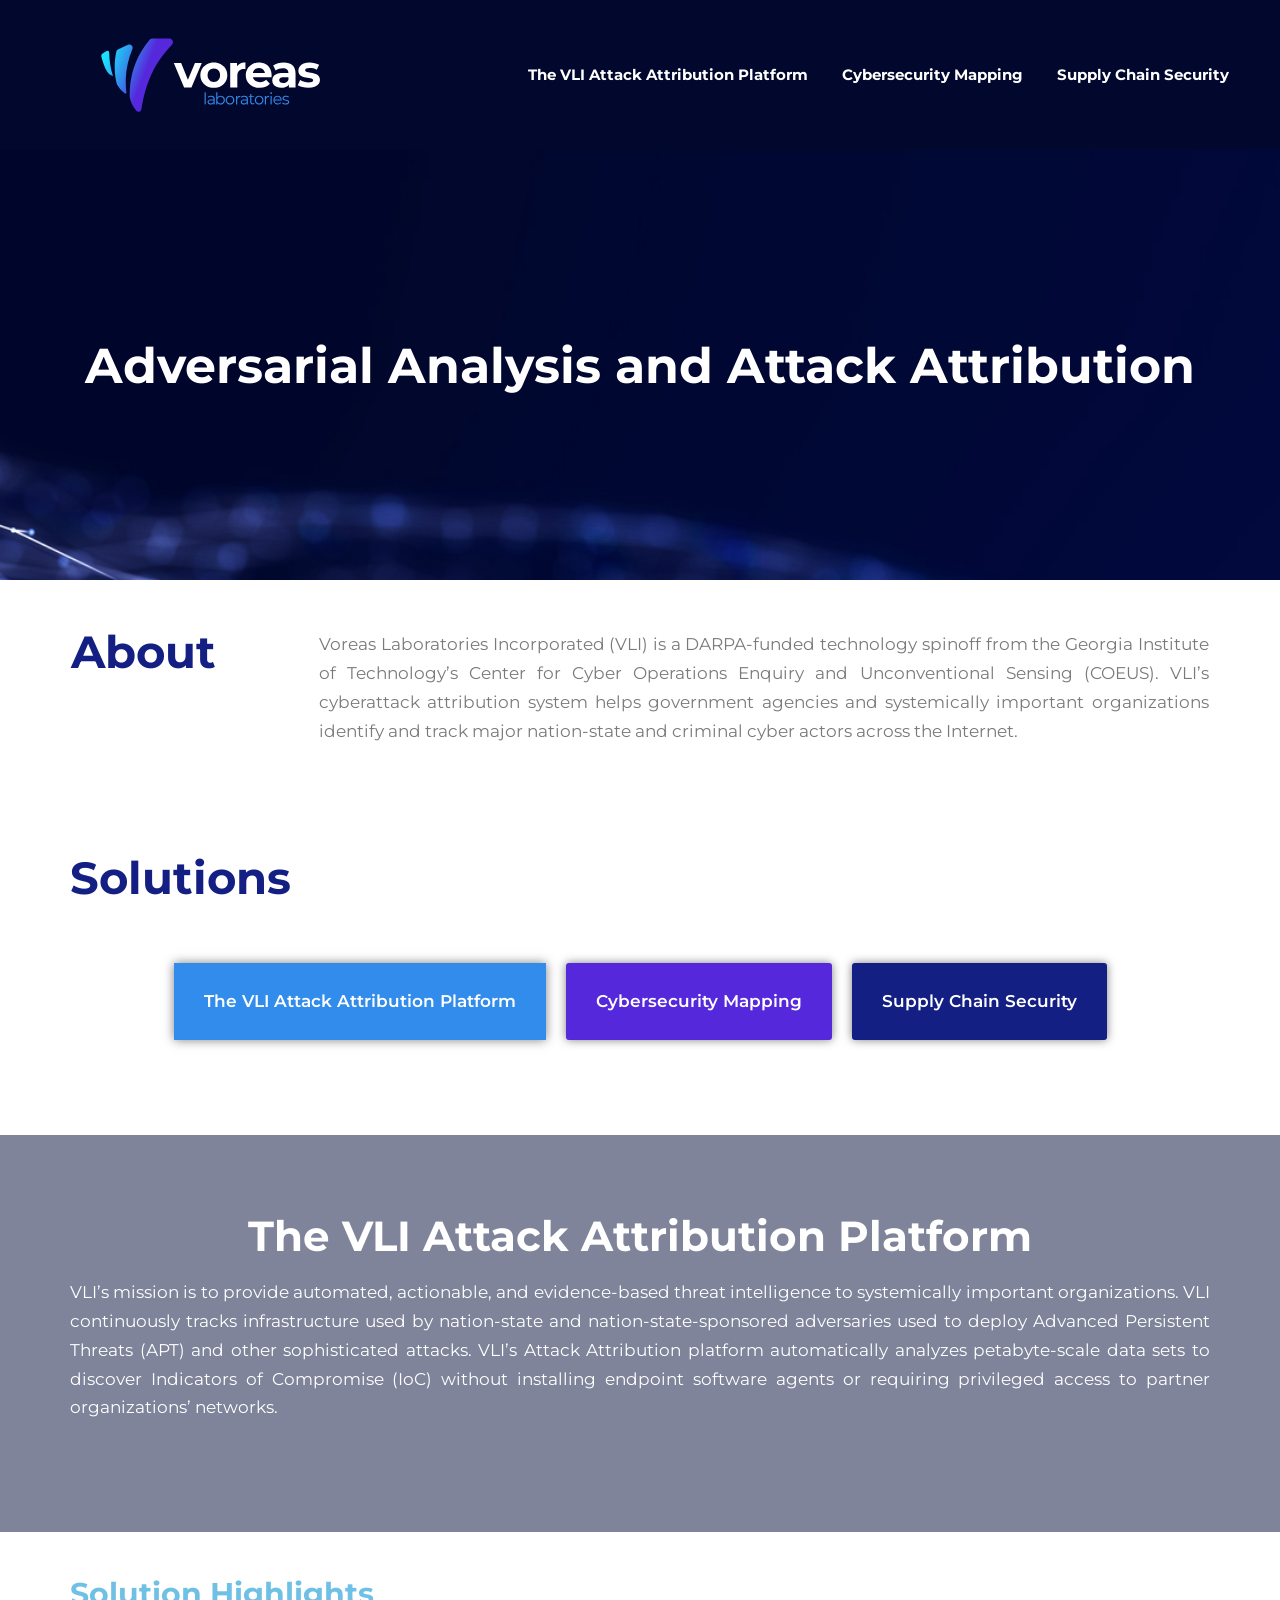
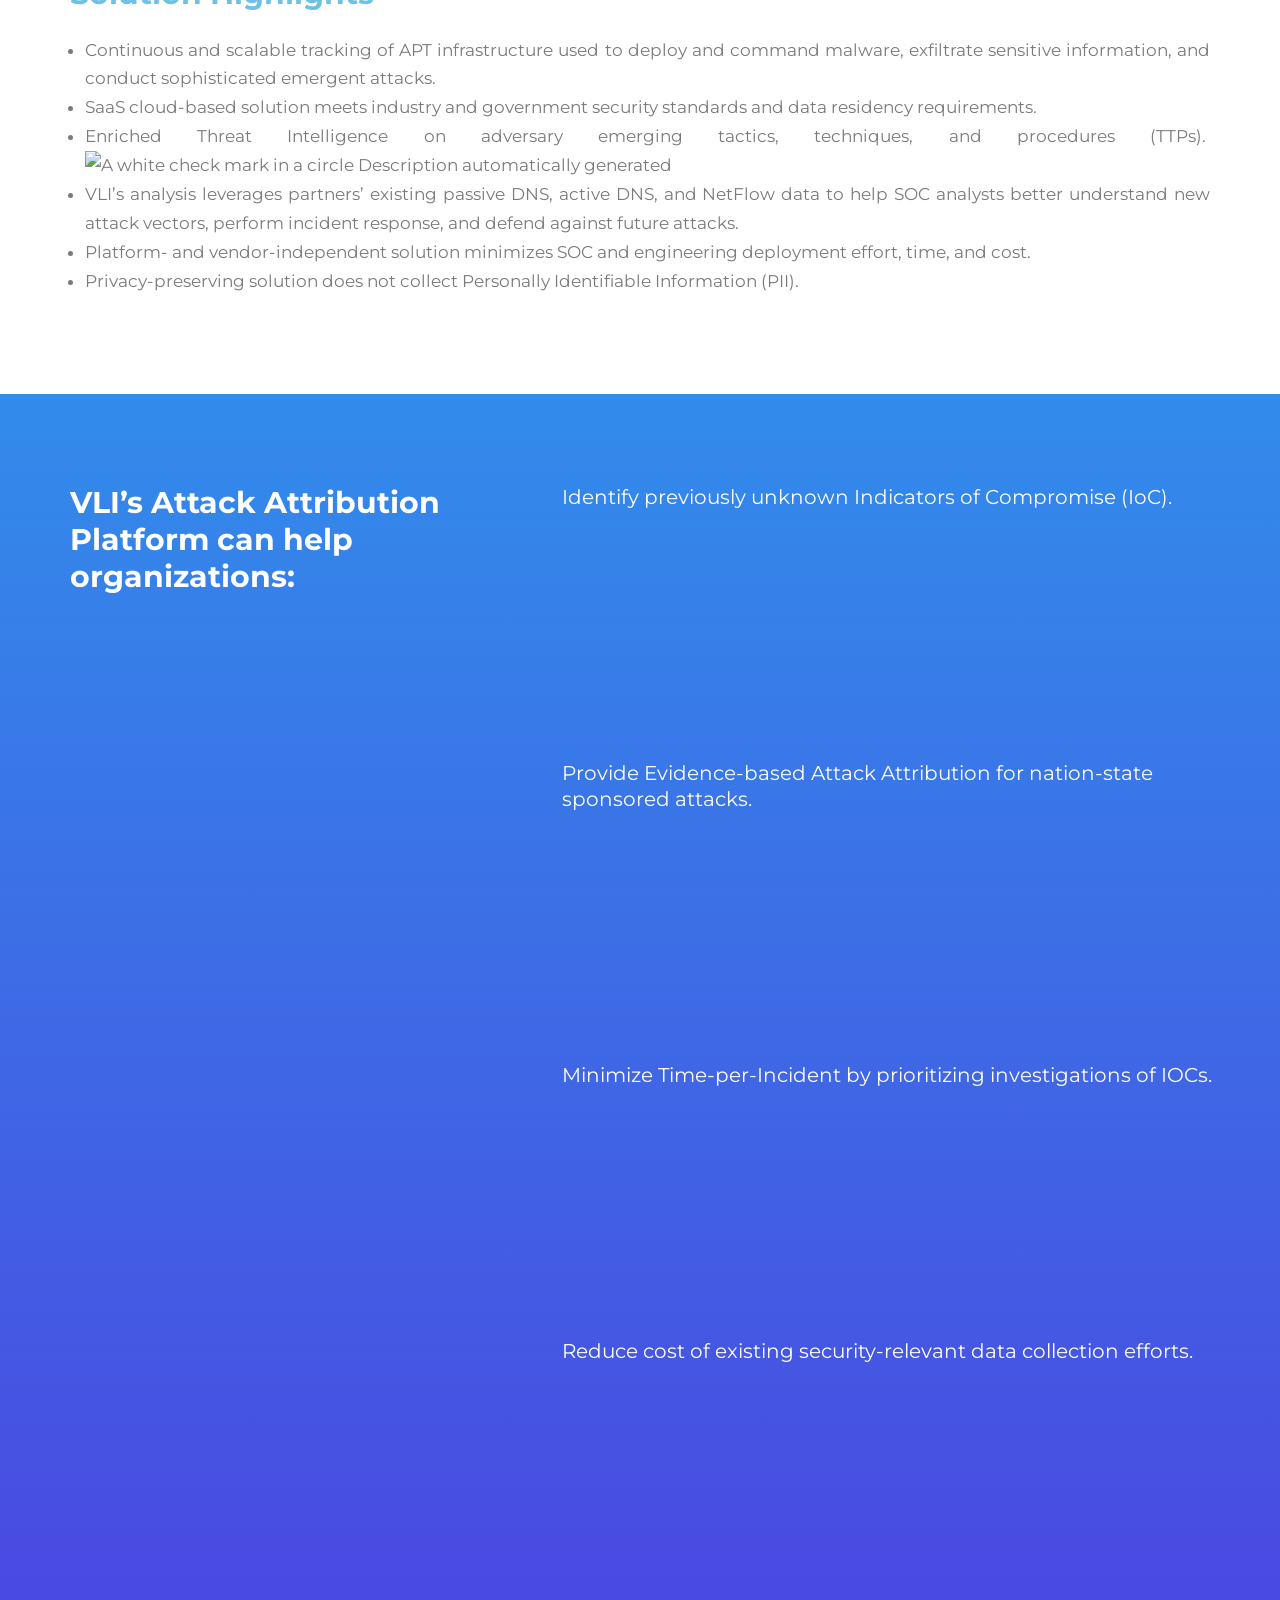
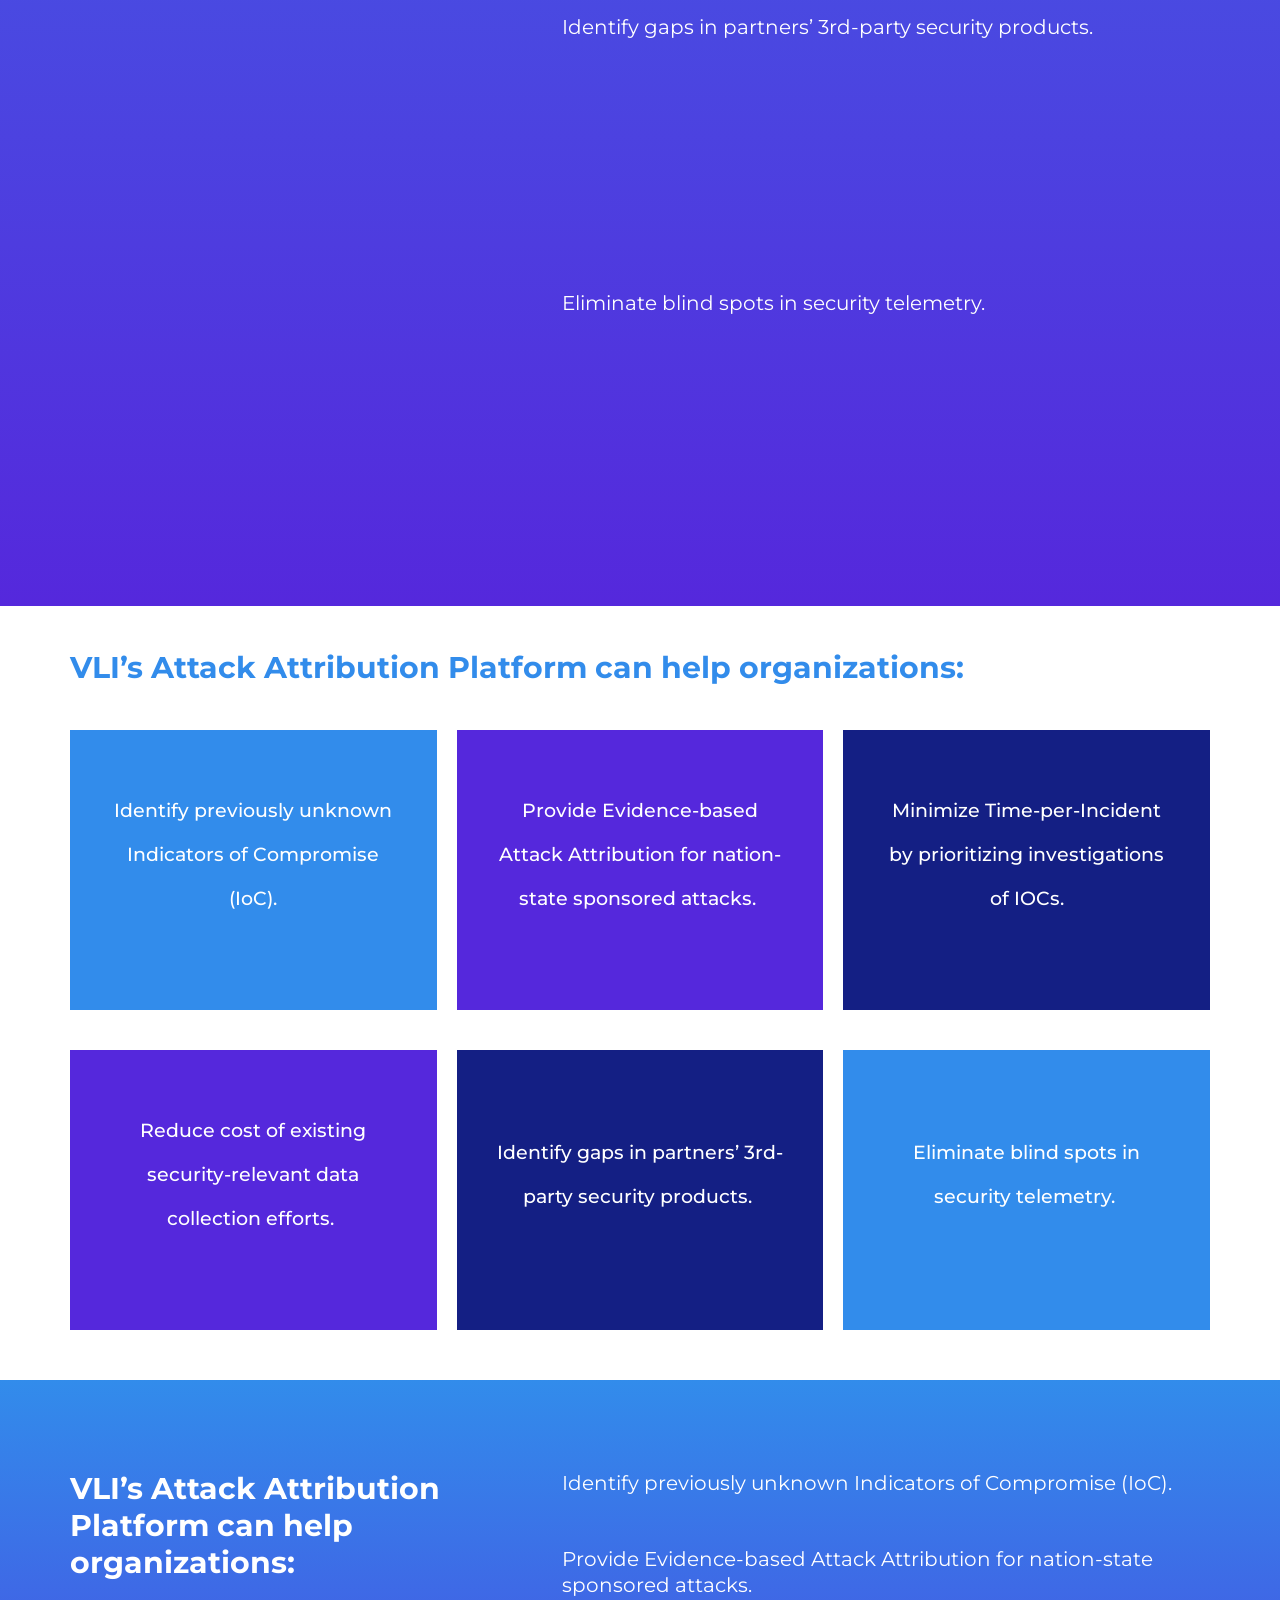
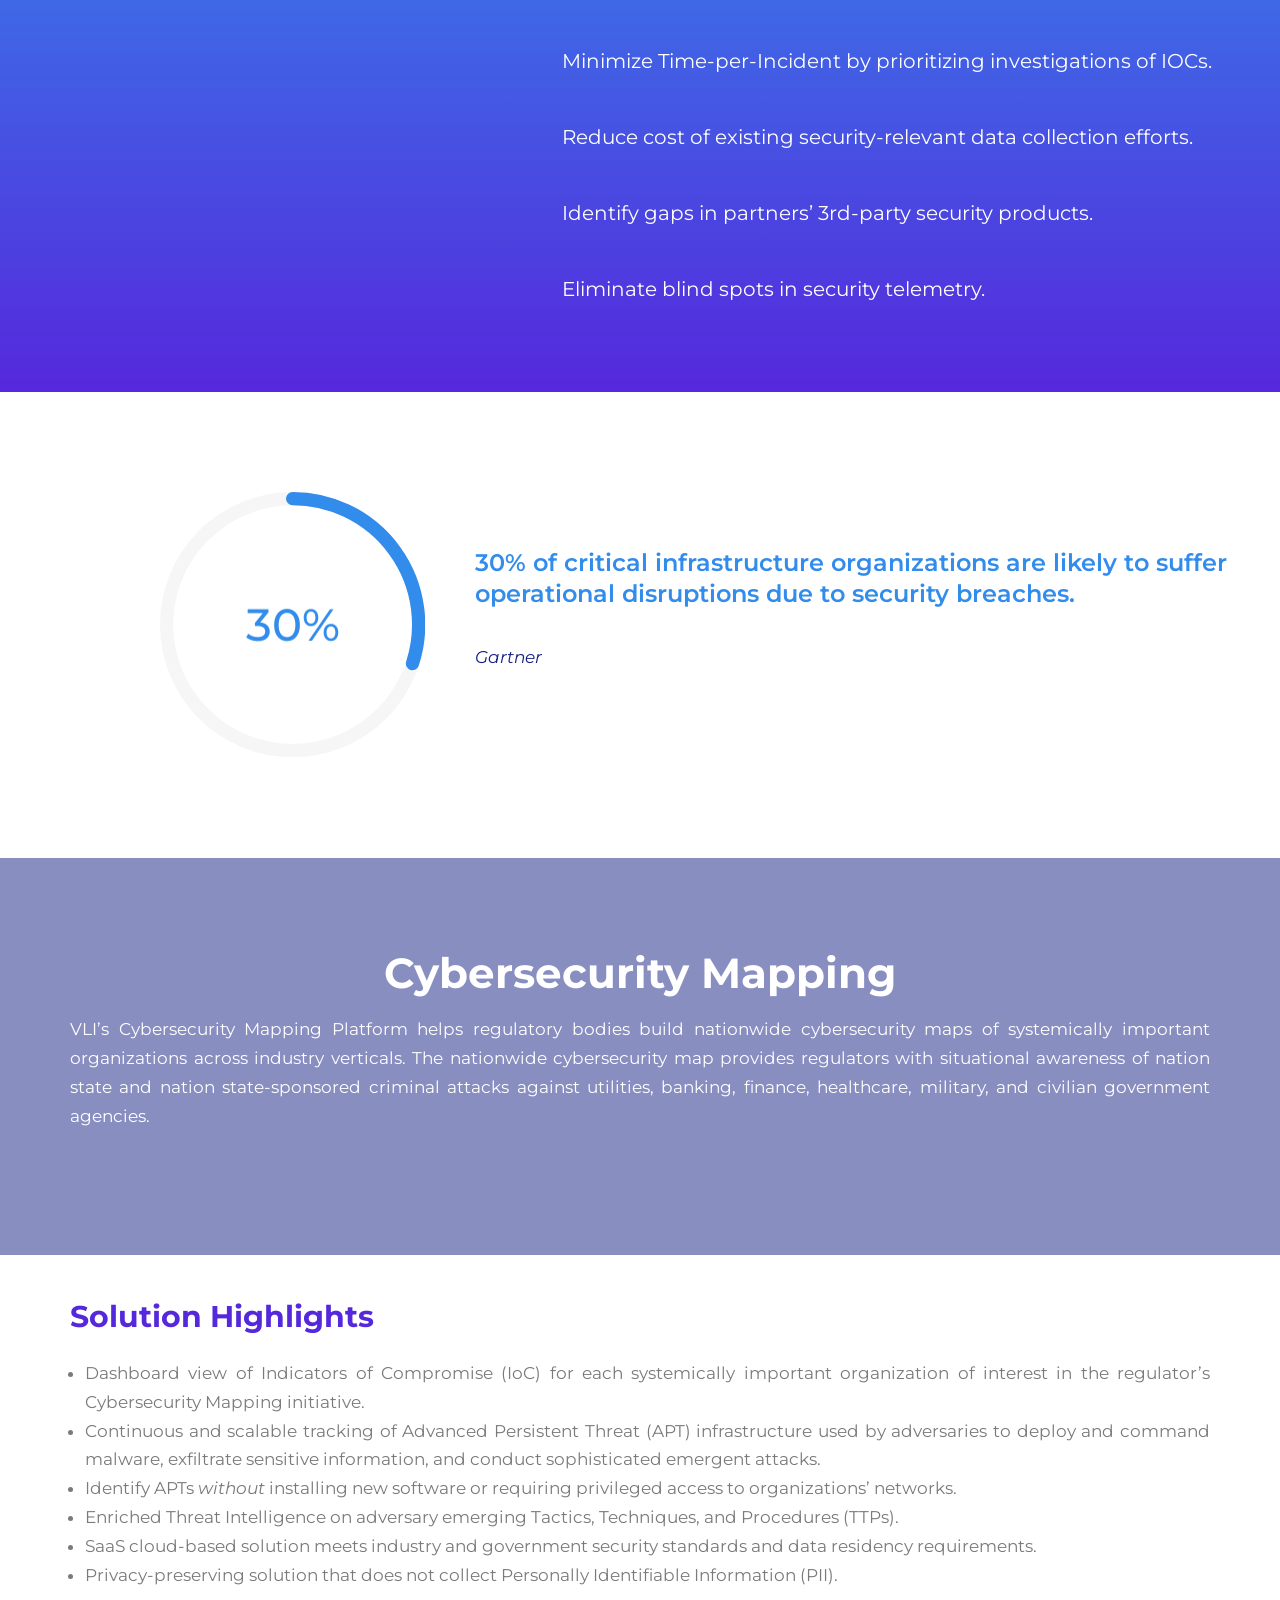
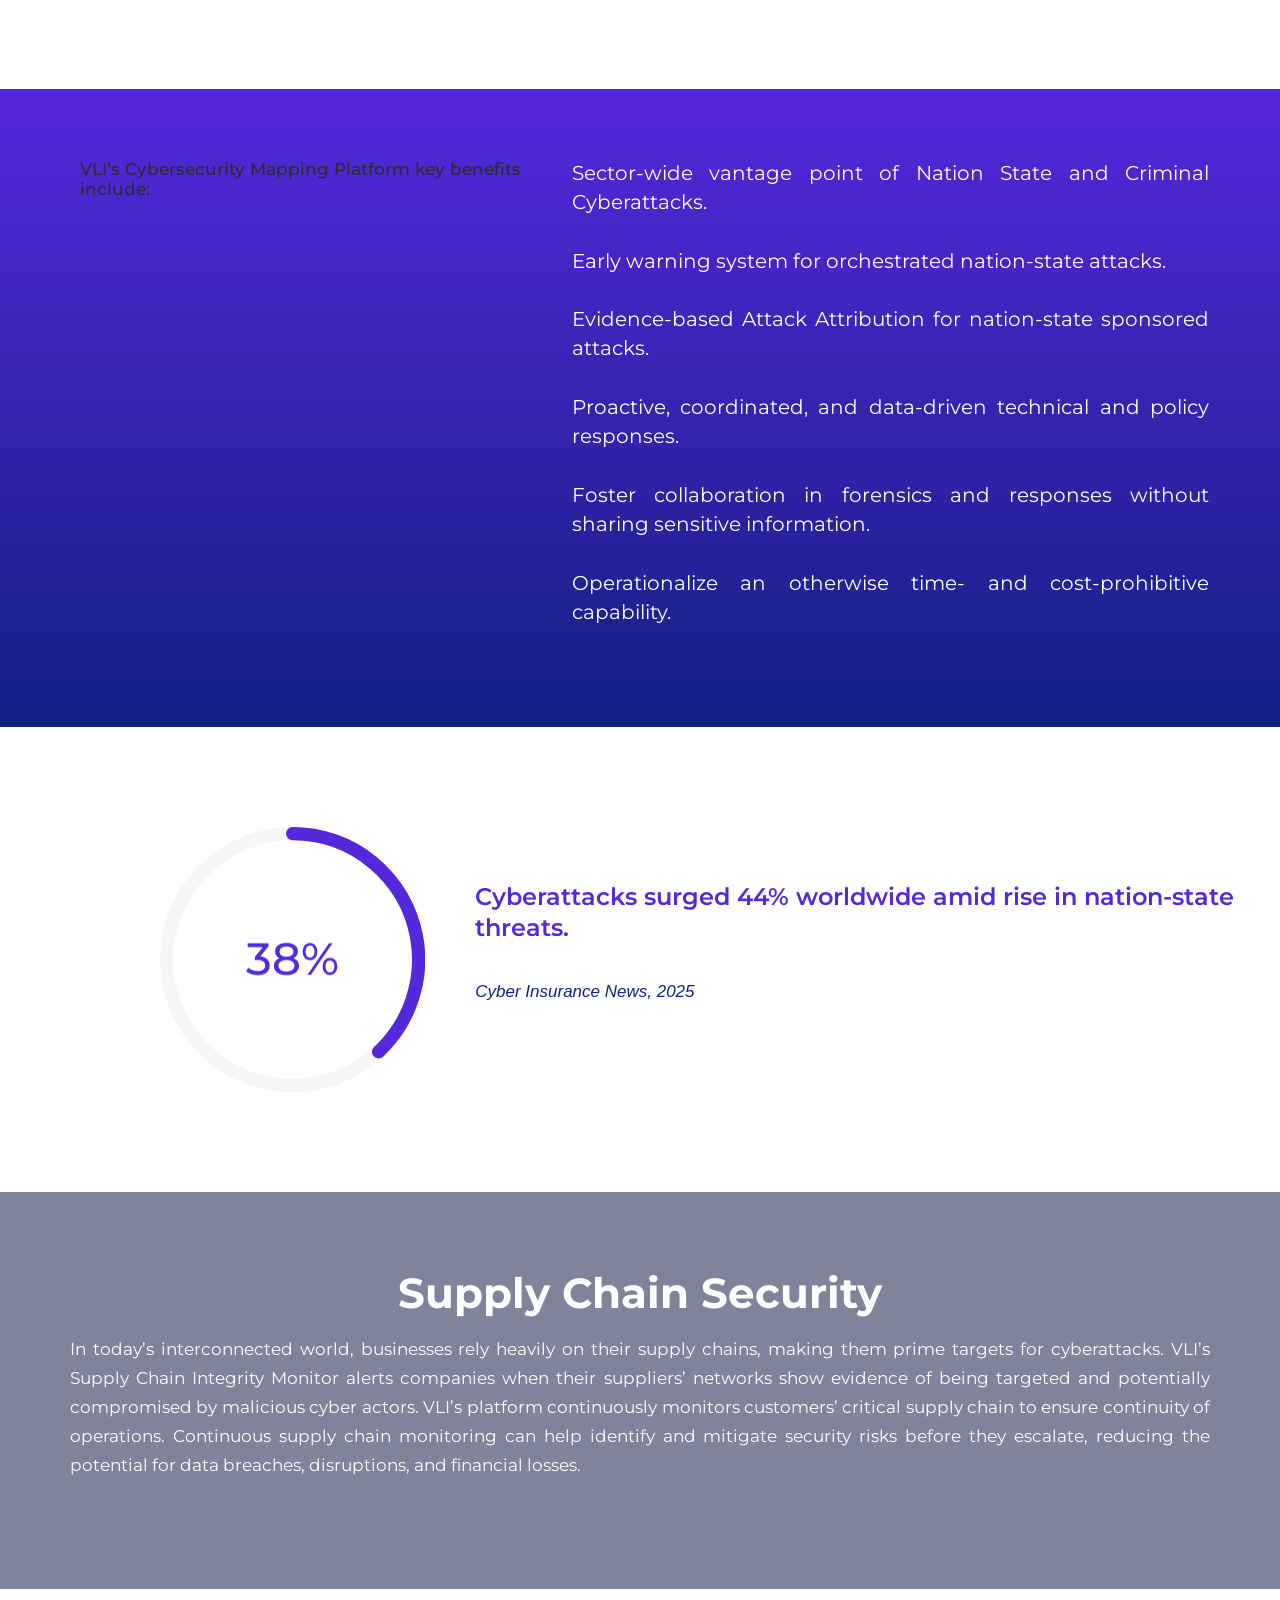
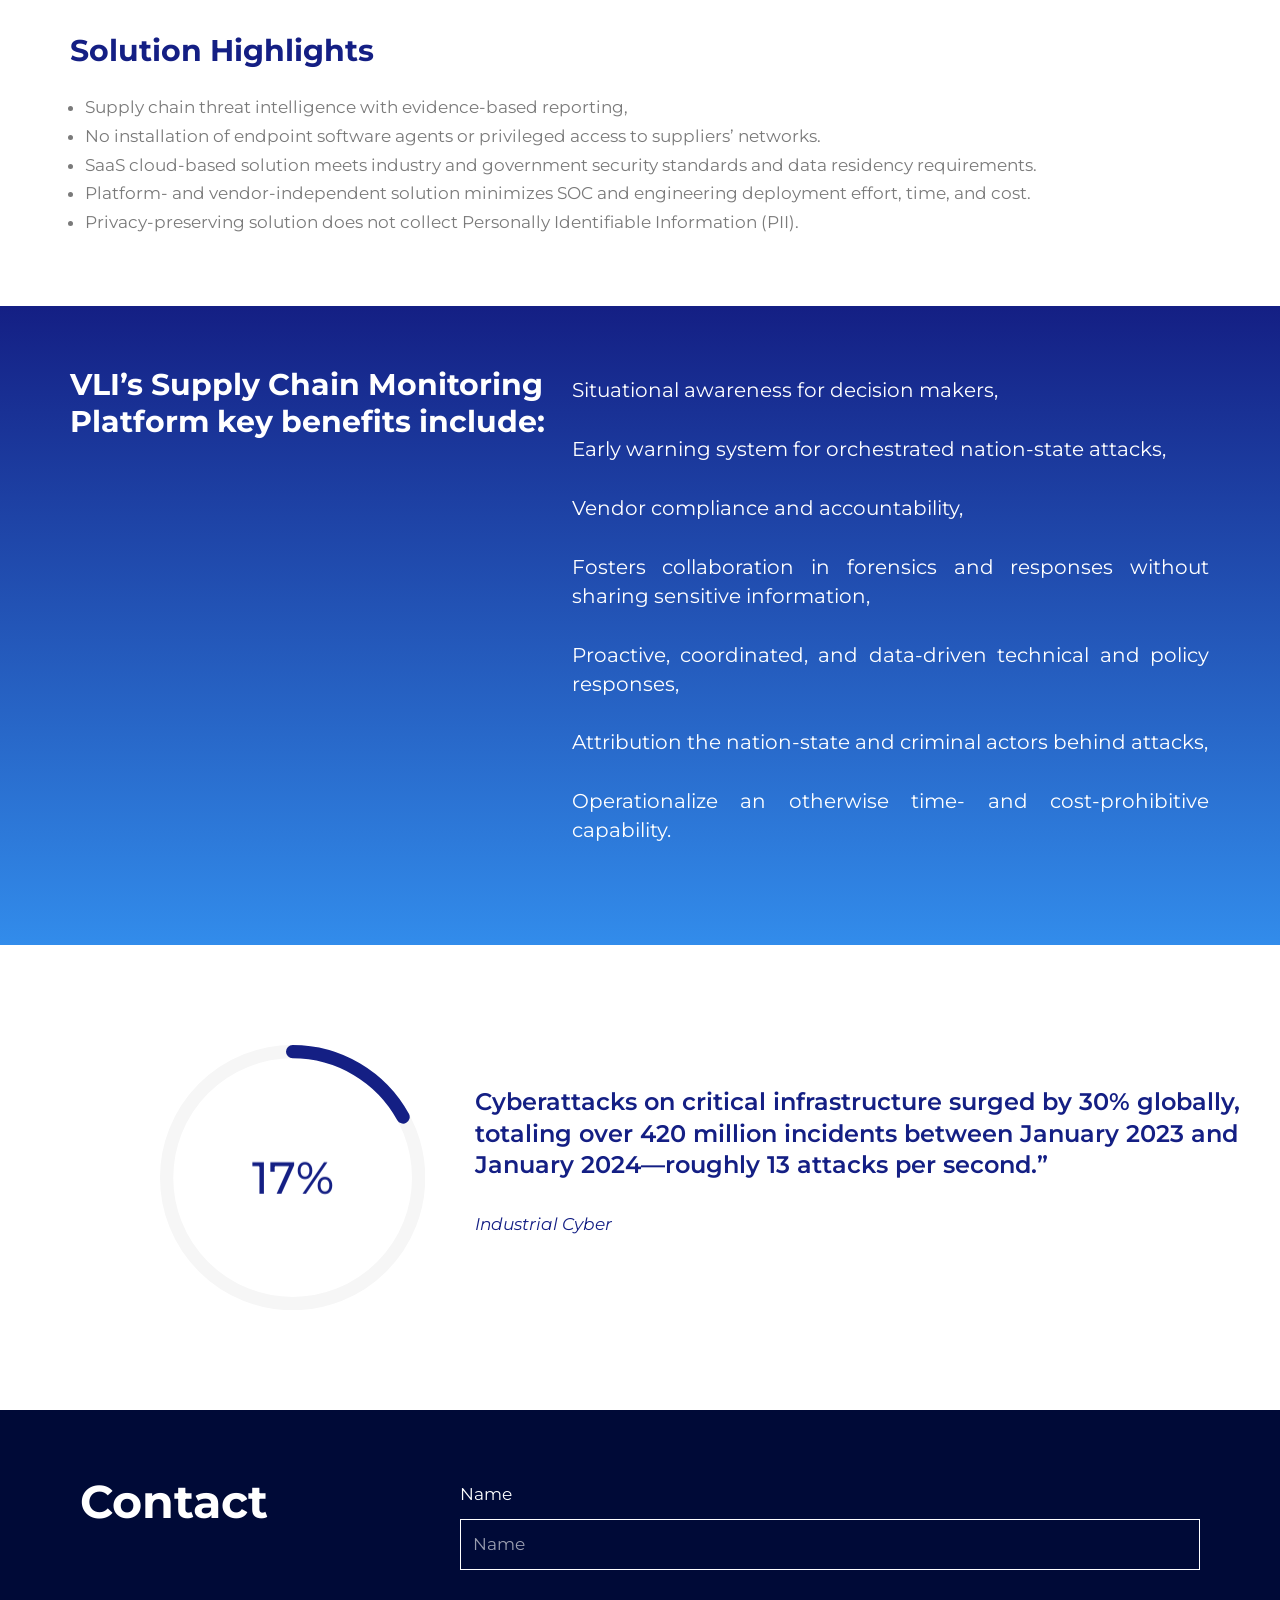
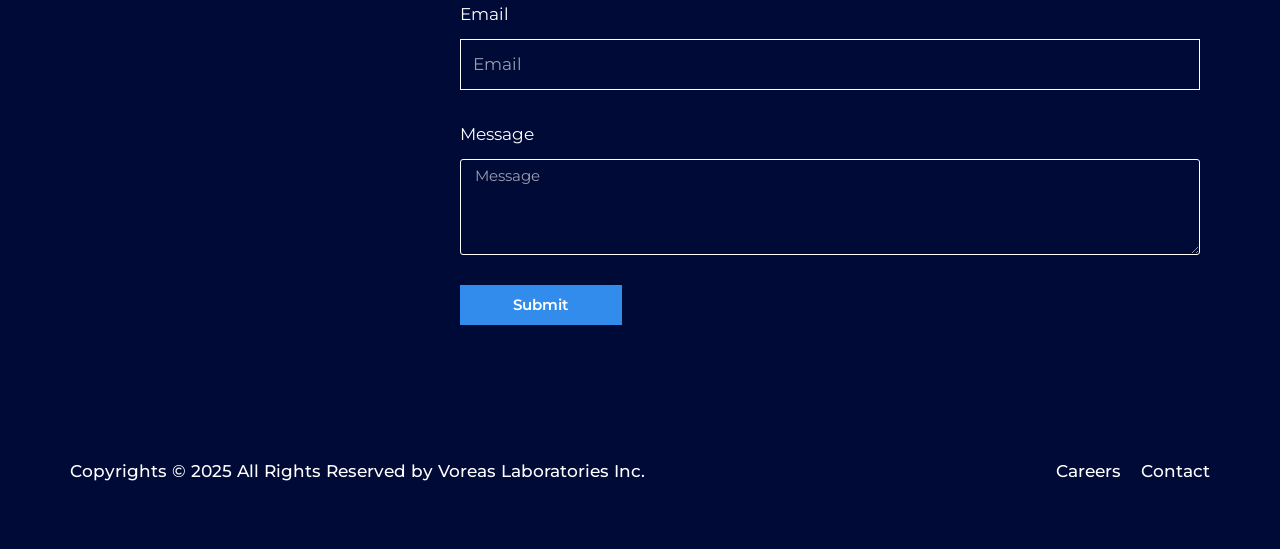
==== index.html @ 15ba565a "Add files via upload" ====
<!DOCTYPE html>
<html lang="en-US">

<head>
	
	<meta charset="UTF-8">
	<meta name="viewport" content="width=device-width, initial-scale=1, minimum-scale=1">
	<link rel="profile" href="http://gmpg.org/xfn/11">
		<title>Voreas</title>
<meta name="robots" content="max-image-preview:large">
	<style>img:is([sizes="auto" i], [sizes^="auto," i]) { contain-intrinsic-size: 3000px 1500px }</style>
	<link rel="dns-prefetch" href="//fonts.googleapis.com">
<link rel="alternate" type="application/rss+xml" title="Voreas &raquo; Feed" href="http://voreas.tech/feed/">
<link rel="alternate" type="application/rss+xml" title="Voreas &raquo; Comments Feed" href="http://voreas.tech/comments/feed/">
<script>
window._wpemojiSettings = {"baseUrl":"https:\/\/s.w.org\/images\/core\/emoji\/16.0.1\/72x72\/","ext":".png","svgUrl":"https:\/\/s.w.org\/images\/core\/emoji\/16.0.1\/svg\/","svgExt":".svg","source":{"concatemoji":"./wp-includes\/js\/wp-emoji-release.min.js?ver=6.8.2"}};
/*! This file is auto-generated */
!function(s,n){var o,i,e;function c(e){try{var t={supportTests:e,timestamp:(new Date).valueOf()};sessionStorage.setItem(o,JSON.stringify(t))}catch(e){}}function p(e,t,n){e.clearRect(0,0,e.canvas.width,e.canvas.height),e.fillText(t,0,0);var t=new Uint32Array(e.getImageData(0,0,e.canvas.width,e.canvas.height).data),a=(e.clearRect(0,0,e.canvas.width,e.canvas.height),e.fillText(n,0,0),new Uint32Array(e.getImageData(0,0,e.canvas.width,e.canvas.height).data));return t.every(function(e,t){return e===a[t]})}function u(e,t){e.clearRect(0,0,e.canvas.width,e.canvas.height),e.fillText(t,0,0);for(var n=e.getImageData(16,16,1,1),a=0;a<n.data.length;a++)if(0!==n.data[a])return!1;return!0}function f(e,t,n,a){switch(t){case"flag":return n(e,"🏳️‍⚧️","🏳️​⚧️")?!1:!n(e,"🇨🇶","🇨​🇶")&&!n(e,"🏴󠁧󠁢󠁥󠁮󠁧󠁿","🏴​󠁧​󠁢​󠁥​󠁮​󠁧​󠁿");case"emoji":return!a(e,"🫟")}return!1}function g(e,t,n,a){var r="undefined"!=typeof WorkerGlobalScope&&self instanceof WorkerGlobalScope?new OffscreenCanvas(300,150):s.createElement("canvas"),o=r.getContext("2d",{willReadFrequently:!0}),i=(o.textBaseline="top",o.font="600 32px Arial",{});return e.forEach(function(e){i[e]=t(o,e,n,a)}),i}function t(e){var t=s.createElement("script");t.src=e,t.defer=!0,s.head.appendChild(t)}"undefined"!=typeof Promise&&(o="wpEmojiSettingsSupports",i=["flag","emoji"],n.supports={everything:!0,everythingExceptFlag:!0},e=new Promise(function(e){s.addEventListener("DOMContentLoaded",e,{once:!0})}),new Promise(function(t){var n=function(){try{var e=JSON.parse(sessionStorage.getItem(o));if("object"==typeof e&&"number"==typeof e.timestamp&&(new Date).valueOf()<e.timestamp+604800&&"object"==typeof e.supportTests)return e.supportTests}catch(e){}return null}();if(!n){if("undefined"!=typeof Worker&&"undefined"!=typeof OffscreenCanvas&&"undefined"!=typeof URL&&URL.createObjectURL&&"undefined"!=typeof Blob)try{var e="postMessage("+g.toString()+"("+[JSON.stringify(i),f.toString(),p.toString(),u.toString()].join(",")+"));",a=new Blob([e],{type:"text/javascript"}),r=new Worker(URL.createObjectURL(a),{name:"wpTestEmojiSupports"});return void(r.onmessage=function(e){c(n=e.data),r.terminate(),t(n)})}catch(e){}c(n=g(i,f,p,u))}t(n)}).then(function(e){for(var t in e)n.supports[t]=e[t],n.supports.everything=n.supports.everything&&n.supports[t],"flag"!==t&&(n.supports.everythingExceptFlag=n.supports.everythingExceptFlag&&n.supports[t]);n.supports.everythingExceptFlag=n.supports.everythingExceptFlag&&!n.supports.flag,n.DOMReady=!1,n.readyCallback=function(){n.DOMReady=!0}}).then(function(){return e}).then(function(){var e;n.supports.everything||(n.readyCallback(),(e=n.source||{}).concatemoji?t(e.concatemoji):e.wpemoji&&e.twemoji&&(t(e.twemoji),t(e.wpemoji)))}))}((window,document),window._wpemojiSettings);
</script>
<style id="wp-emoji-styles-inline-css">img.wp-smiley, img.emoji {
		display: inline !important;
		border: none !important;
		box-shadow: none !important;
		height: 1em !important;
		width: 1em !important;
		margin: 0 0.07em !important;
		vertical-align: -0.1em !important;
		background: none !important;
		padding: 0 !important;
	}</style>
<link rel="stylesheet" id="wp-block-library-css" href="./css/dist-block-library-style.min.css" media="all">
<style id="classic-theme-styles-inline-css">/*! This file is auto-generated */
.wp-block-button__link{color:#fff;background-color:#32373c;border-radius:9999px;box-shadow:none;text-decoration:none;padding:calc(.667em + 2px) calc(1.333em + 2px);font-size:1.125em}.wp-block-file__button{background:#32373c;color:#fff;text-decoration:none}</style>
<style id="global-styles-inline-css">:root{--wp--preset--aspect-ratio--square: 1;--wp--preset--aspect-ratio--4-3: 4/3;--wp--preset--aspect-ratio--3-4: 3/4;--wp--preset--aspect-ratio--3-2: 3/2;--wp--preset--aspect-ratio--2-3: 2/3;--wp--preset--aspect-ratio--16-9: 16/9;--wp--preset--aspect-ratio--9-16: 9/16;--wp--preset--color--black: #000000;--wp--preset--color--cyan-bluish-gray: #abb8c3;--wp--preset--color--white: #ffffff;--wp--preset--color--pale-pink: #f78da7;--wp--preset--color--vivid-red: #cf2e2e;--wp--preset--color--luminous-vivid-orange: #ff6900;--wp--preset--color--luminous-vivid-amber: #fcb900;--wp--preset--color--light-green-cyan: #7bdcb5;--wp--preset--color--vivid-green-cyan: #00d084;--wp--preset--color--pale-cyan-blue: #8ed1fc;--wp--preset--color--vivid-cyan-blue: #0693e3;--wp--preset--color--vivid-purple: #9b51e0;--wp--preset--color--neve-link-color: var(--nv-primary-accent);--wp--preset--color--neve-link-hover-color: var(--nv-secondary-accent);--wp--preset--color--nv-site-bg: var(--nv-site-bg);--wp--preset--color--nv-light-bg: var(--nv-light-bg);--wp--preset--color--nv-dark-bg: var(--nv-dark-bg);--wp--preset--color--neve-text-color: var(--nv-text-color);--wp--preset--color--nv-text-dark-bg: var(--nv-text-dark-bg);--wp--preset--color--nv-c-1: var(--nv-c-1);--wp--preset--color--nv-c-2: var(--nv-c-2);--wp--preset--gradient--vivid-cyan-blue-to-vivid-purple: linear-gradient(135deg,rgba(6,147,227,1) 0%,rgb(155,81,224) 100%);--wp--preset--gradient--light-green-cyan-to-vivid-green-cyan: linear-gradient(135deg,rgb(122,220,180) 0%,rgb(0,208,130) 100%);--wp--preset--gradient--luminous-vivid-amber-to-luminous-vivid-orange: linear-gradient(135deg,rgba(252,185,0,1) 0%,rgba(255,105,0,1) 100%);--wp--preset--gradient--luminous-vivid-orange-to-vivid-red: linear-gradient(135deg,rgba(255,105,0,1) 0%,rgb(207,46,46) 100%);--wp--preset--gradient--very-light-gray-to-cyan-bluish-gray: linear-gradient(135deg,rgb(238,238,238) 0%,rgb(169,184,195) 100%);--wp--preset--gradient--cool-to-warm-spectrum: linear-gradient(135deg,rgb(74,234,220) 0%,rgb(151,120,209) 20%,rgb(207,42,186) 40%,rgb(238,44,130) 60%,rgb(251,105,98) 80%,rgb(254,248,76) 100%);--wp--preset--gradient--blush-light-purple: linear-gradient(135deg,rgb(255,206,236) 0%,rgb(152,150,240) 100%);--wp--preset--gradient--blush-bordeaux: linear-gradient(135deg,rgb(254,205,165) 0%,rgb(254,45,45) 50%,rgb(107,0,62) 100%);--wp--preset--gradient--luminous-dusk: linear-gradient(135deg,rgb(255,203,112) 0%,rgb(199,81,192) 50%,rgb(65,88,208) 100%);--wp--preset--gradient--pale-ocean: linear-gradient(135deg,rgb(255,245,203) 0%,rgb(182,227,212) 50%,rgb(51,167,181) 100%);--wp--preset--gradient--electric-grass: linear-gradient(135deg,rgb(202,248,128) 0%,rgb(113,206,126) 100%);--wp--preset--gradient--midnight: linear-gradient(135deg,rgb(2,3,129) 0%,rgb(40,116,252) 100%);--wp--preset--font-size--small: 13px;--wp--preset--font-size--medium: 20px;--wp--preset--font-size--large: 36px;--wp--preset--font-size--x-large: 42px;--wp--preset--spacing--20: 0.44rem;--wp--preset--spacing--30: 0.67rem;--wp--preset--spacing--40: 1rem;--wp--preset--spacing--50: 1.5rem;--wp--preset--spacing--60: 2.25rem;--wp--preset--spacing--70: 3.38rem;--wp--preset--spacing--80: 5.06rem;--wp--preset--shadow--natural: 6px 6px 9px rgba(0, 0, 0, 0.2);--wp--preset--shadow--deep: 12px 12px 50px rgba(0, 0, 0, 0.4);--wp--preset--shadow--sharp: 6px 6px 0px rgba(0, 0, 0, 0.2);--wp--preset--shadow--outlined: 6px 6px 0px -3px rgba(255, 255, 255, 1), 6px 6px rgba(0, 0, 0, 1);--wp--preset--shadow--crisp: 6px 6px 0px rgba(0, 0, 0, 1);}:where(.is-layout-flex){gap: 0.5em;}:where(.is-layout-grid){gap: 0.5em;}body .is-layout-flex{display: flex;}.is-layout-flex{flex-wrap: wrap;align-items: center;}.is-layout-flex > :is(*, div){margin: 0;}body .is-layout-grid{display: grid;}.is-layout-grid > :is(*, div){margin: 0;}:where(.wp-block-columns.is-layout-flex){gap: 2em;}:where(.wp-block-columns.is-layout-grid){gap: 2em;}:where(.wp-block-post-template.is-layout-flex){gap: 1.25em;}:where(.wp-block-post-template.is-layout-grid){gap: 1.25em;}.has-black-color{color: var(--wp--preset--color--black) !important;}.has-cyan-bluish-gray-color{color: var(--wp--preset--color--cyan-bluish-gray) !important;}.has-white-color{color: var(--wp--preset--color--white) !important;}.has-pale-pink-color{color: var(--wp--preset--color--pale-pink) !important;}.has-vivid-red-color{color: var(--wp--preset--color--vivid-red) !important;}.has-luminous-vivid-orange-color{color: var(--wp--preset--color--luminous-vivid-orange) !important;}.has-luminous-vivid-amber-color{color: var(--wp--preset--color--luminous-vivid-amber) !important;}.has-light-green-cyan-color{color: var(--wp--preset--color--light-green-cyan) !important;}.has-vivid-green-cyan-color{color: var(--wp--preset--color--vivid-green-cyan) !important;}.has-pale-cyan-blue-color{color: var(--wp--preset--color--pale-cyan-blue) !important;}.has-vivid-cyan-blue-color{color: var(--wp--preset--color--vivid-cyan-blue) !important;}.has-vivid-purple-color{color: var(--wp--preset--color--vivid-purple) !important;}.has-neve-link-color-color{color: var(--wp--preset--color--neve-link-color) !important;}.has-neve-link-hover-color-color{color: var(--wp--preset--color--neve-link-hover-color) !important;}.has-nv-site-bg-color{color: var(--wp--preset--color--nv-site-bg) !important;}.has-nv-light-bg-color{color: var(--wp--preset--color--nv-light-bg) !important;}.has-nv-dark-bg-color{color: var(--wp--preset--color--nv-dark-bg) !important;}.has-neve-text-color-color{color: var(--wp--preset--color--neve-text-color) !important;}.has-nv-text-dark-bg-color{color: var(--wp--preset--color--nv-text-dark-bg) !important;}.has-nv-c-1-color{color: var(--wp--preset--color--nv-c-1) !important;}.has-nv-c-2-color{color: var(--wp--preset--color--nv-c-2) !important;}.has-black-background-color{background-color: var(--wp--preset--color--black) !important;}.has-cyan-bluish-gray-background-color{background-color: var(--wp--preset--color--cyan-bluish-gray) !important;}.has-white-background-color{background-color: var(--wp--preset--color--white) !important;}.has-pale-pink-background-color{background-color: var(--wp--preset--color--pale-pink) !important;}.has-vivid-red-background-color{background-color: var(--wp--preset--color--vivid-red) !important;}.has-luminous-vivid-orange-background-color{background-color: var(--wp--preset--color--luminous-vivid-orange) !important;}.has-luminous-vivid-amber-background-color{background-color: var(--wp--preset--color--luminous-vivid-amber) !important;}.has-light-green-cyan-background-color{background-color: var(--wp--preset--color--light-green-cyan) !important;}.has-vivid-green-cyan-background-color{background-color: var(--wp--preset--color--vivid-green-cyan) !important;}.has-pale-cyan-blue-background-color{background-color: var(--wp--preset--color--pale-cyan-blue) !important;}.has-vivid-cyan-blue-background-color{background-color: var(--wp--preset--color--vivid-cyan-blue) !important;}.has-vivid-purple-background-color{background-color: var(--wp--preset--color--vivid-purple) !important;}.has-neve-link-color-background-color{background-color: var(--wp--preset--color--neve-link-color) !important;}.has-neve-link-hover-color-background-color{background-color: var(--wp--preset--color--neve-link-hover-color) !important;}.has-nv-site-bg-background-color{background-color: var(--wp--preset--color--nv-site-bg) !important;}.has-nv-light-bg-background-color{background-color: var(--wp--preset--color--nv-light-bg) !important;}.has-nv-dark-bg-background-color{background-color: var(--wp--preset--color--nv-dark-bg) !important;}.has-neve-text-color-background-color{background-color: var(--wp--preset--color--neve-text-color) !important;}.has-nv-text-dark-bg-background-color{background-color: var(--wp--preset--color--nv-text-dark-bg) !important;}.has-nv-c-1-background-color{background-color: var(--wp--preset--color--nv-c-1) !important;}.has-nv-c-2-background-color{background-color: var(--wp--preset--color--nv-c-2) !important;}.has-black-border-color{border-color: var(--wp--preset--color--black) !important;}.has-cyan-bluish-gray-border-color{border-color: var(--wp--preset--color--cyan-bluish-gray) !important;}.has-white-border-color{border-color: var(--wp--preset--color--white) !important;}.has-pale-pink-border-color{border-color: var(--wp--preset--color--pale-pink) !important;}.has-vivid-red-border-color{border-color: var(--wp--preset--color--vivid-red) !important;}.has-luminous-vivid-orange-border-color{border-color: var(--wp--preset--color--luminous-vivid-orange) !important;}.has-luminous-vivid-amber-border-color{border-color: var(--wp--preset--color--luminous-vivid-amber) !important;}.has-light-green-cyan-border-color{border-color: var(--wp--preset--color--light-green-cyan) !important;}.has-vivid-green-cyan-border-color{border-color: var(--wp--preset--color--vivid-green-cyan) !important;}.has-pale-cyan-blue-border-color{border-color: var(--wp--preset--color--pale-cyan-blue) !important;}.has-vivid-cyan-blue-border-color{border-color: var(--wp--preset--color--vivid-cyan-blue) !important;}.has-vivid-purple-border-color{border-color: var(--wp--preset--color--vivid-purple) !important;}.has-neve-link-color-border-color{border-color: var(--wp--preset--color--neve-link-color) !important;}.has-neve-link-hover-color-border-color{border-color: var(--wp--preset--color--neve-link-hover-color) !important;}.has-nv-site-bg-border-color{border-color: var(--wp--preset--color--nv-site-bg) !important;}.has-nv-light-bg-border-color{border-color: var(--wp--preset--color--nv-light-bg) !important;}.has-nv-dark-bg-border-color{border-color: var(--wp--preset--color--nv-dark-bg) !important;}.has-neve-text-color-border-color{border-color: var(--wp--preset--color--neve-text-color) !important;}.has-nv-text-dark-bg-border-color{border-color: var(--wp--preset--color--nv-text-dark-bg) !important;}.has-nv-c-1-border-color{border-color: var(--wp--preset--color--nv-c-1) !important;}.has-nv-c-2-border-color{border-color: var(--wp--preset--color--nv-c-2) !important;}.has-vivid-cyan-blue-to-vivid-purple-gradient-background{background: var(--wp--preset--gradient--vivid-cyan-blue-to-vivid-purple) !important;}.has-light-green-cyan-to-vivid-green-cyan-gradient-background{background: var(--wp--preset--gradient--light-green-cyan-to-vivid-green-cyan) !important;}.has-luminous-vivid-amber-to-luminous-vivid-orange-gradient-background{background: var(--wp--preset--gradient--luminous-vivid-amber-to-luminous-vivid-orange) !important;}.has-luminous-vivid-orange-to-vivid-red-gradient-background{background: var(--wp--preset--gradient--luminous-vivid-orange-to-vivid-red) !important;}.has-very-light-gray-to-cyan-bluish-gray-gradient-background{background: var(--wp--preset--gradient--very-light-gray-to-cyan-bluish-gray) !important;}.has-cool-to-warm-spectrum-gradient-background{background: var(--wp--preset--gradient--cool-to-warm-spectrum) !important;}.has-blush-light-purple-gradient-background{background: var(--wp--preset--gradient--blush-light-purple) !important;}.has-blush-bordeaux-gradient-background{background: var(--wp--preset--gradient--blush-bordeaux) !important;}.has-luminous-dusk-gradient-background{background: var(--wp--preset--gradient--luminous-dusk) !important;}.has-pale-ocean-gradient-background{background: var(--wp--preset--gradient--pale-ocean) !important;}.has-electric-grass-gradient-background{background: var(--wp--preset--gradient--electric-grass) !important;}.has-midnight-gradient-background{background: var(--wp--preset--gradient--midnight) !important;}.has-small-font-size{font-size: var(--wp--preset--font-size--small) !important;}.has-medium-font-size{font-size: var(--wp--preset--font-size--medium) !important;}.has-large-font-size{font-size: var(--wp--preset--font-size--large) !important;}.has-x-large-font-size{font-size: var(--wp--preset--font-size--x-large) !important;}
:where(.wp-block-post-template.is-layout-flex){gap: 1.25em;}:where(.wp-block-post-template.is-layout-grid){gap: 1.25em;}
:where(.wp-block-columns.is-layout-flex){gap: 2em;}:where(.wp-block-columns.is-layout-grid){gap: 2em;}
:root :where(.wp-block-pullquote){font-size: 1.5em;line-height: 1.6;}</style>
<link rel="stylesheet" id="neve-style-css" href="./css/neve-style-main-new.min.css" media="all">
<style id="neve-style-inline-css">h1 {font-family: var(--h1fontfamily);}h2 {font-family: var(--h2fontfamily);}h3 {font-family: var(--h3fontfamily);}h4 {font-family: var(--h4fontfamily);}h5 {font-family: var(--h5fontfamily);}h6 {font-family: var(--h6fontfamily);}
.nv-meta-list li.meta:not(:last-child):after { content:"/" }.nv-meta-list .no-mobile{
			display:none;
		}.nv-meta-list li.last::after{
			content: ""!important;
		}@media (min-width: 769px) {
			.nv-meta-list .no-mobile {
				display: inline-block;
			}
			.nv-meta-list li.last:not(:last-child)::after {
		 		content: "/" !important;
			}
		}
.nav-ul li .caret svg, .nav-ul li .caret img{width:var(--smiconsize, 0.5em);height:var(--smiconsize, 0.5em);}.nav-ul .sub-menu li {border-style: var(--itembstyle);}
 :root{ --container: 748px;--postwidth:100%; --primarybtnbg: var(--nv-primary-accent); --secondarybtnbg: rgba(0, 0, 0, 0); --primarybtnhoverbg: var(--nv-secondary-accent); --secondarybtnhoverbg: var(--nv-dark-bg); --primarybtncolor: #010101; --secondarybtncolor: var(--nv-dark-bg); --primarybtnhovercolor: #ffffff; --secondarybtnhovercolor: var(--nv-text-dark-bg);--primarybtnborderradius:0;--secondarybtnborderradius:0;--secondarybtnborderwidth:2px;--btnpadding:12px 24px;--primarybtnpadding:12px 24px;--secondarybtnpadding:calc(12px - 2px) calc(24px - 2px); --btnfs: 14px; --btnlineheight: 1.6em; --bodyfontfamily: Montserrat; --bodyfontsize: 16px; --bodylineheight: 1.7em; --bodyletterspacing: 0px; --bodyfontweight: 500; --bodytexttransform: none; --headingsfontfamily: Montserrat; --h1fontfamily: Montserrat; --h1fontsize: 39px; --h1fontweight: 600; --h1lineheight: 1.2em; --h1letterspacing: 0px; --h1texttransform: none; --h2fontfamily: Montserrat; --h2fontsize: 28px; --h2fontweight: 600; --h2lineheight: 1.3em; --h2letterspacing: 0px; --h2texttransform: none; --h3fontfamily: Montserrat; --h3fontsize: 20px; --h3fontweight: 600; --h3lineheight: 1.3em; --h3letterspacing: 0px; --h3texttransform: none; --h4fontfamily: Montserrat; --h4fontsize: 16px; --h4fontweight: 600; --h4lineheight: 1.3em; --h4letterspacing: 0px; --h4texttransform: none; --h5fontfamily: Montserrat; --h5fontsize: 14px; --h5fontweight: 600; --h5lineheight: 1.3em; --h5letterspacing: 0px; --h5texttransform: none; --h6fontfamily: Montserrat; --h6fontsize: 14px; --h6fontweight: 600; --h6lineheight: 1.3em; --h6letterspacing: 0px; --h6texttransform: none;--formfieldborderwidth:2px;--formfieldborderradius:0; --formfieldbgcolor: var(--nv-site-bg); --formfieldbordercolor: var(--nv-light-bg); --formfieldcolor: var(--nv-text-color);--formfieldpadding:10px 12px 10px 12px;; } .nv-index-posts{ --borderradius:0px; } .has-neve-button-color-color{ color: var(--nv-primary-accent)!important; } .has-neve-button-color-background-color{ background-color: var(--nv-primary-accent)!important; } .single-post-container .alignfull > [class*="__inner-container"], .single-post-container .alignwide > [class*="__inner-container"]{ max-width:718px } .nv-meta-list{ --avatarsize: 20px; } .single .nv-meta-list{ --avatarsize: 20px; } .blog .blog-entry-title, .archive .blog-entry-title{ --fontsize: 28px; } .single h1.entry-title{ --fontsize: 28px; } .neve-main{ --boxshadow:0 3px 6px -5px rgba(0, 0, 0, 0.1), 0 4px 8px rgba(0, 0, 0, 0.1); } .nv-post-cover{ --height: 250px;--padding:40px 15px;--justify: flex-start; --textalign: left; --valign: center; } .nv-post-cover .nv-title-meta-wrap, .nv-page-title-wrap, .entry-header{ --textalign: left; } .nv-is-boxed.nv-title-meta-wrap{ --padding:40px 15px; --bgcolor: var(--nv-dark-bg); } .nv-overlay{ --opacity: 50; --blendmode: normal; } .nv-is-boxed.nv-comments-wrap{ --padding:20px; } .nv-is-boxed.comment-respond{ --padding:20px; } .single:not(.single-product), .page{ --c-vspace:0 0 0 0;; } .global-styled{ --bgcolor: var(--nv-site-bg); } .header-top{ --rowbcolor: var(--nv-light-bg); --color: var(--nv-text-color); --bgcolor: #f0f0f0; } .header-main{ --rowbcolor: var(--nv-light-bg); --color: var(--nv-text-color); --bgcolor: #01072d; } .header-bottom{ --rowbcolor: var(--nv-light-bg); --color: var(--nv-text-color); --bgcolor: #ffffff; } .header-menu-sidebar-bg{ --justify: flex-start; --textalign: left;--flexg: 1;--wrapdropdownwidth: auto; --color: var(--nv-site-bg); --bgcolor: var(--nv-dark-bg); } .header-menu-sidebar{ width: 360px; } .builder-item--logo{ --maxwidth: 253px; --fs: 24px;--padding:10px 0;--margin:0; --textalign: left;--justify: flex-start; } .builder-item--nav-icon,.header-menu-sidebar .close-sidebar-panel .navbar-toggle{ --color: var(--nv-site-bg);--borderradius:0;--borderwidth:1px; } .builder-item--nav-icon{ --label-margin:0 5px 0 0;;--padding:10px 15px;--margin:0; } .builder-item--primary-menu{ --color: #ffffff; --hovercolor: var(--nv-secondary-accent); --hovertextcolor: var(--nv-light-bg); --activecolor: #ffffff; --spacing: 20px; --height: 25px; --smiconsize: 7px;--padding:0;--margin:0; --fontfamily: Montserrat; --fontsize: 1em; --lineheight: 1.6em; --letterspacing: 0px; --fontweight: 700; --texttransform: capitalize; --iconsize: 1em; } .builder-item--primary-menu .sub-menu{ --bstyle: none; --itembstyle: none; } .hfg-is-group.has-primary-menu .inherit-ff{ --inheritedff: Montserrat; --inheritedfw: 700; } .footer-top-inner .row{ grid-template-columns:1fr 1fr 1fr; --valign: flex-start; } .footer-top{ --rowbcolor: var(--nv-light-bg); --color: var(--nv-text-color); --bgcolor: #ffffff; } .footer-main-inner .row{ grid-template-columns:2fr 1fr; --valign: center; } .footer-main{ --rowbcolor: var(--nv-light-bg); --color: var(--nv-site-bg); --bgcolor: var(--nv-dark-bg); } .footer-bottom-inner .row{ grid-template-columns:2fr 1fr; --valign: center; } .footer-bottom{ --rowbwidth:0px; --rowbcolor: var(--nv-light-bg); --color: var(--nv-text-dark-bg); --bgcolor: var(--nv-dark-bg); } .builder-item--footer-one-widgets{ --padding:20px 0 0 0;;--margin:0; --textalign: left;--justify: flex-start; } .builder-item--footer-menu{ --hovercolor: var(--nv-secondary-accent); --spacing: 20px; --height: 25px;--padding:0 0 20px 0;;--margin:0; --fontsize: 1em; --lineheight: 1.6; --letterspacing: 0px; --fontweight: 500; --texttransform: none; --iconsize: 1em; --textalign: center;--justify: center; } .page_header-top{ --rowbcolor: var(--nv-light-bg); --color: var(--nv-text-color); --bgcolor: var(--nv-site-bg); } .page_header-bottom{ --rowbcolor: var(--nv-light-bg); --color: var(--nv-text-color); --bgcolor: var(--nv-site-bg); } .scroll-to-top{ --color: var(--nv-text-dark-bg);--padding:8px 10px; --borderradius: 3px; --bgcolor: var(--nv-dark-bg); --hovercolor: var(--nv-text-dark-bg); --hoverbgcolor: var(--nv-secondary-accent);--size:16px; } @media(min-width: 576px){ :root{ --container: 992px;--postwidth:50%;--btnpadding:12px 24px;--primarybtnpadding:12px 24px;--secondarybtnpadding:calc(12px - 2px) calc(24px - 2px); --btnfs: 14px; --btnlineheight: 1.6em; --bodyfontsize: 16px; --bodylineheight: 1.7em; --bodyletterspacing: 0px; --h1fontsize: 55px; --h1lineheight: 1.3em; --h1letterspacing: 0px; --h2fontsize: 34px; --h2lineheight: 1.3em; --h2letterspacing: 0px; --h3fontsize: 20px; --h3lineheight: 1.3em; --h3letterspacing: 0px; --h4fontsize: 16px; --h4lineheight: 1.3em; --h4letterspacing: 0px; --h5fontsize: 14px; --h5lineheight: 1.3em; --h5letterspacing: 0px; --h6fontsize: 14px; --h6lineheight: 1.3em; --h6letterspacing: 0px; } .single-post-container .alignfull > [class*="__inner-container"], .single-post-container .alignwide > [class*="__inner-container"]{ max-width:962px } .nv-meta-list{ --avatarsize: 20px; } .single .nv-meta-list{ --avatarsize: 20px; } .blog .blog-entry-title, .archive .blog-entry-title{ --fontsize: 32px; } .single h1.entry-title{ --fontsize: 40px; } .nv-post-cover{ --height: 320px;--padding:60px 30px;--justify: flex-start; --textalign: left; --valign: center; } .nv-post-cover .nv-title-meta-wrap, .nv-page-title-wrap, .entry-header{ --textalign: left; } .nv-is-boxed.nv-title-meta-wrap{ --padding:60px 30px; } .nv-is-boxed.nv-comments-wrap{ --padding:30px; } .nv-is-boxed.comment-respond{ --padding:30px; } .single:not(.single-product), .page{ --c-vspace:0 0 0 0;; } .header-menu-sidebar-bg{ --justify: flex-start; --textalign: left;--flexg: 1;--wrapdropdownwidth: auto; } .header-menu-sidebar{ width: 360px; } .builder-item--logo{ --maxwidth: 248px; --fs: 24px;--padding:10px 0;--margin:0; --textalign: left;--justify: flex-start; } .builder-item--nav-icon{ --label-margin:0 5px 0 0;;--padding:10px 15px;--margin:0; } .builder-item--primary-menu{ --spacing: 20px; --height: 25px; --smiconsize: 7px;--padding:0;--margin:0; --fontsize: 1em; --lineheight: 1.6em; --letterspacing: 0px; --iconsize: 1em; } .footer-bottom{ --height:25px;--rowbwidth:0px; } .builder-item--footer-one-widgets{ --padding:20px 0 0 0;;--margin:0; --textalign: left;--justify: flex-start; } .builder-item--footer-menu{ --spacing: 20px; --height: 25px;--padding:0 0 20px 0;;--margin:0; --fontsize: 1em; --lineheight: 1.6; --letterspacing: 0px; --iconsize: 1em; --textalign: center;--justify: center; } .scroll-to-top{ --padding:8px 10px;--size:16px; } }@media(min-width: 960px){ :root{ --container: 1170px;--postwidth:50%;--btnpadding:12px 24px;--primarybtnpadding:12px 24px;--secondarybtnpadding:calc(12px - 2px) calc(24px - 2px); --btnfs: 16px; --btnlineheight: 1.6em; --bodyfontsize: 17px; --bodylineheight: 1.7em; --bodyletterspacing: 0px; --h1fontsize: 55px; --h1lineheight: 1.3em; --h1letterspacing: 0px; --h2fontsize: 46px; --h2lineheight: 1.3em; --h2letterspacing: 0px; --h3fontsize: 24px; --h3lineheight: 1.3em; --h3letterspacing: 0px; --h4fontsize: 20px; --h4lineheight: 1.3em; --h4letterspacing: 0px; --h5fontsize: 16px; --h5lineheight: 1.3em; --h5letterspacing: 0px; --h6fontsize: 16px; --h6lineheight: 1.3em; --h6letterspacing: 0px; } body:not(.single):not(.archive):not(.blog):not(.search):not(.error404) .neve-main > .container .col, body.post-type-archive-course .neve-main > .container .col, body.post-type-archive-llms_membership .neve-main > .container .col{ max-width: 100%; } body:not(.single):not(.archive):not(.blog):not(.search):not(.error404) .nv-sidebar-wrap, body.post-type-archive-course .nv-sidebar-wrap, body.post-type-archive-llms_membership .nv-sidebar-wrap{ max-width: 0%; } .neve-main > .archive-container .nv-index-posts.col{ max-width: 100%; } .neve-main > .archive-container .nv-sidebar-wrap{ max-width: 0%; } .neve-main > .single-post-container .nv-single-post-wrap.col{ max-width: 70%; } .single-post-container .alignfull > [class*="__inner-container"], .single-post-container .alignwide > [class*="__inner-container"]{ max-width:789px } .container-fluid.single-post-container .alignfull > [class*="__inner-container"], .container-fluid.single-post-container .alignwide > [class*="__inner-container"]{ max-width:calc(70% + 15px) } .neve-main > .single-post-container .nv-sidebar-wrap{ max-width: 30%; } .nv-meta-list{ --avatarsize: 20px; } .single .nv-meta-list{ --avatarsize: 20px; } .blog .blog-entry-title, .archive .blog-entry-title{ --fontsize: 32px; } .single h1.entry-title{ --fontsize: 65px; } .nv-post-cover{ --height: 400px;--padding:60px 40px;--justify: flex-start; --textalign: left; --valign: center; } .nv-post-cover .nv-title-meta-wrap, .nv-page-title-wrap, .entry-header{ --textalign: left; } .nv-is-boxed.nv-title-meta-wrap{ --padding:60px 40px; } .nv-is-boxed.nv-comments-wrap{ --padding:40px; } .nv-is-boxed.comment-respond{ --padding:40px; } .single:not(.single-product), .page{ --c-vspace:0 0 0 0;; } .header-menu-sidebar-bg{ --justify: flex-start; --textalign: left;--flexg: 1;--wrapdropdownwidth: auto; } .header-menu-sidebar{ width: 360px; } .builder-item--logo{ --maxwidth: 293px; --fs: 24px;--padding:10px 0;--margin:0; --textalign: left;--justify: flex-start; } .builder-item--nav-icon{ --label-margin:0 5px 0 0;;--padding:10px 15px;--margin:0; } .builder-item--primary-menu{ --spacing: 20px; --height: 25px; --smiconsize: 7px;--padding:0;--margin:0; --fontsize: 0.9em; --lineheight: 1.6em; --letterspacing: 0px; --iconsize: 0.9em; } .footer-bottom{ --height:154px;--rowbwidth:0px; } .builder-item--footer-one-widgets{ --padding:0;--margin:0; --textalign: left;--justify: flex-start; } .builder-item--footer-menu{ --spacing: 20px; --height: 25px;--padding:0;--margin:0; --fontsize: 1em; --lineheight: 1.6; --letterspacing: 0px; --iconsize: 1em; --textalign: right;--justify: flex-end; } .scroll-to-top{ --padding:8px 10px;--size:16px; } }.nv-content-wrap .elementor a:not(.button):not(.wp-block-file__button){ text-decoration: none; }.scroll-to-top {right: 20px; border: none; position: fixed; bottom: 30px; display: none; opacity: 0; visibility: hidden; transition: opacity 0.3s ease-in-out, visibility 0.3s ease-in-out; align-items: center; justify-content: center; z-index: 999; } @supports (-webkit-overflow-scrolling: touch) { .scroll-to-top { bottom: 74px; } } .scroll-to-top.image { background-position: center; } .scroll-to-top .scroll-to-top-image { width: 100%; height: 100%; } .scroll-to-top .scroll-to-top-label { margin: 0; padding: 5px; } .scroll-to-top:hover { text-decoration: none; } .scroll-to-top.scroll-to-top-left {left: 20px; right: unset;} .scroll-to-top.scroll-show-mobile { display: flex; } @media (min-width: 960px) { .scroll-to-top { display: flex; } }.scroll-to-top { color: var(--color); padding: var(--padding); border-radius: var(--borderradius); background: var(--bgcolor); } .scroll-to-top:hover, .scroll-to-top:focus { color: var(--hovercolor); background: var(--hoverbgcolor); } .scroll-to-top-icon, .scroll-to-top.image .scroll-to-top-image { width: var(--size); height: var(--size); } .scroll-to-top-image { background-image: var(--bgimage); background-size: cover; }:root{--nv-primary-accent:#141f84;--nv-secondary-accent:#328ceb;--nv-site-bg:#ffffff;--nv-light-bg:#ffffff;--nv-dark-bg:#000a37;--nv-text-color:#2b2b2b;--nv-text-dark-bg:#ffffff;--nv-c-1:#14e6fa;--nv-c-2:#5528dc;--nv-fallback-ff:Arial, Helvetica, sans-serif;}
:root{--e-global-color-nvprimaryaccent:#141f84;--e-global-color-nvsecondaryaccent:#328ceb;--e-global-color-nvsitebg:#ffffff;--e-global-color-nvlightbg:#ffffff;--e-global-color-nvdarkbg:#000a37;--e-global-color-nvtextcolor:#2b2b2b;--e-global-color-nvtextdarkbg:#ffffff;--e-global-color-nvc1:#14e6fa;--e-global-color-nvc2:#5528dc;}
 #content.neve-main .container .alignfull > [class*="__inner-container"],#content.neve-main .alignwide > [class*="__inner-container"]{ max-width: 718px; } @media(min-width: 576px){ #content.neve-main .container .alignfull > [class*="__inner-container"],#content.neve-main .alignwide > [class*="__inner-container"]{ max-width: 962px; } } @media(min-width: 960px) { #content.neve-main .container .alignfull > [class*="__inner-container"],#content.neve-main .container .alignwide > [class*="__inner-container"]{ max-width: 1140px; } #content.neve-main > .container > .row > .col{ max-width: 100%; } body:not(.neve-off-canvas) #content.neve-main > .container > .row > .nv-sidebar-wrap, body:not(.neve-off-canvas) #content.neve-main > .container > .row > .nv-sidebar-wrap.shop-sidebar { max-width: 0%; } }</style>
<link rel="stylesheet" id="neve-blog-pro-css" href="./css/neve-pro-addon-includes-modules-blog_pro-assets-style.min.css" media="all">
<link rel="stylesheet" id="elementor-frontend-css" href="./css/elementor-assets-css-frontend.min.css" media="all">
<style id="elementor-frontend-inline-css">.elementor-lightbox{z-index:100000 !important;}</style>
<link rel="stylesheet" id="widget-image-css" href="./css/elementor-assets-css-widget-image.min.css" media="all">
<link rel="stylesheet" id="widget-nav-menu-css" href="./css/elementor-pro-assets-css-widget-nav-menu.min.css" media="all">
<link rel="stylesheet" id="e-sticky-css" href="./css/elementor-pro-assets-css-modules-sticky.min.css" media="all">
<link rel="stylesheet" id="elementor-post-781-css" href="./css/elementor-css-post-781.css" media="all">
<link rel="stylesheet" id="neve-elementor-widgets-styles-css" href="./css/neve-pro-addon-includes-modules-elementor_booster-assets-css-style.min.css" media="all">
<link rel="stylesheet" id="e-animation-fadeIn-css" href="./css/elementor-assets-lib-animations-styles-fadeIn.min.css" media="all">
<link rel="stylesheet" id="widget-heading-css" href="./css/elementor-assets-css-widget-heading.min.css" media="all">
<link rel="stylesheet" id="e-animation-fadeInUp-css" href="./css/elementor-assets-lib-animations-styles-fadeInUp.min.css" media="all">
<link rel="stylesheet" id="e-animation-fadeInLeft-css" href="./css/elementor-assets-lib-animations-styles-fadeInLeft.min.css" media="all">
<link rel="stylesheet" id="e-animation-fadeInRight-css" href="./css/elementor-assets-lib-animations-styles-fadeInRight.min.css" media="all">
<link rel="stylesheet" id="widget-flip-box-css" href="./css/elementor-pro-assets-css-widget-flip-box.min.css" media="all">
<link rel="stylesheet" id="widget-form-css" href="./css/elementor-pro-assets-css-widget-form.min.css" media="all">
<link rel="stylesheet" id="elementor-post-1219-css" href="./css/elementor-css-post-1219.css" media="all">
<link rel="stylesheet" id="elementor-post-1527-css" href="./css/elementor-css-post-1527.css" media="all">
<link rel="stylesheet" id="neve-google-font-montserrat-css" href="//fonts.googleapis.com/css?family=Montserrat%3A700%2C400%2C500%2C600&#038;display=swap&#038;ver=4.0.1" media="all">
<link rel="stylesheet" id="elementor-gf-local-montserrat-css" href="./css/elementor-google-fonts-css-montserrat.css" media="all">
<script src="./js/jquery-jquery.min.js" id="jquery-core-js"></script>
<script src="./js/jquery-jquery-migrate.min.js" id="jquery-migrate-js"></script>
<link rel="https://api.w.org/" href="http://voreas.tech/wp-json/">
<link rel="alternate" title="JSON" type="application/json" href="http://voreas.tech/wp-json/wp/v2/pages/1219">
<link rel="EditURI" type="application/rsd+xml" title="RSD" href="http://voreas.tech/xmlrpc.php?rsd">
<meta name="generator" content="WordPress 6.8.2">
<link rel="canonical" href="http://voreas.tech/">
<link rel="shortlink" href="http://voreas.tech/">
<link rel="alternate" title="oEmbed (JSON)" type="application/json+oembed" href="http://voreas.tech/wp-json/oembed/1.0/embed?url=http%3A%2F%2Fvoreas.tech%2F">
<link rel="alternate" title="oEmbed (XML)" type="text/xml+oembed" href="http://voreas.tech/wp-json/oembed/1.0/embed?url=http%3A%2F%2Fvoreas.tech%2F&#038;format=xml">
<meta name="generator" content="Elementor 3.30.1; features: e_font_icon_svg, additional_custom_breakpoints, e_element_cache; settings: css_print_method-external, google_font-enabled, font_display-swap">
<style>.recentcomments a{display:inline !important;padding:0 !important;margin:0 !important;}</style>			<style>.e-con.e-parent:nth-of-type(n+4):not(.e-lazyloaded):not(.e-no-lazyload),
				.e-con.e-parent:nth-of-type(n+4):not(.e-lazyloaded):not(.e-no-lazyload) * {
					background-image: none !important;
				}
				@media screen and (max-height: 1024px) {
					.e-con.e-parent:nth-of-type(n+3):not(.e-lazyloaded):not(.e-no-lazyload),
					.e-con.e-parent:nth-of-type(n+3):not(.e-lazyloaded):not(.e-no-lazyload) * {
						background-image: none !important;
					}
				}
				@media screen and (max-height: 640px) {
					.e-con.e-parent:nth-of-type(n+2):not(.e-lazyloaded):not(.e-no-lazyload),
					.e-con.e-parent:nth-of-type(n+2):not(.e-lazyloaded):not(.e-no-lazyload) * {
						background-image: none !important;
					}
				}</style>
			<link rel="icon" href="./images/ICON.svg" sizes="32x32">
<link rel="icon" href="./images/ICON.svg" sizes="192x192">
<link rel="apple-touch-icon" href="./images/ICON.svg">
<meta name="msapplication-TileImage" content="http://voreas.tech/wp-content/uploads/2023/10/ICON.svg">

	</head>

<body class="home wp-singular page-template page-template-elementor_header_footer page page-id-1219 wp-theme-neve  nv-blog-grid nv-sidebar-full-width nv-without-title menu_sidebar_slide_left elementor-default elementor-template-full-width elementor-kit-781 elementor-page elementor-page-1219" id="neve_body">
<div class="wrapper">
	
	<header class="header">
		<a class="neve-skip-link show-on-focus" href="#content">
			Skip to content		</a>
				<div data-elementor-type="header" data-elementor-id="1527" class="elementor elementor-1527 elementor-location-header" data-elementor-post-type="elementor_library">
			<header class="elementor-element elementor-element-30969b56 e-con-full e-flex e-con e-parent" data-id="30969b56" data-element_type="container" data-settings="{&quot;background_background&quot;:&quot;classic&quot;,&quot;sticky&quot;:&quot;top&quot;,&quot;sticky_anchor_link_offset&quot;:70,&quot;sticky_on&quot;:[&quot;desktop&quot;,&quot;tablet&quot;,&quot;mobile&quot;],&quot;sticky_offset&quot;:0,&quot;sticky_effects_offset&quot;:0}">
		<div class="elementor-element elementor-element-57d0b409 e-con-full e-flex e-con e-child" data-id="57d0b409" data-element_type="container">
				<div class="elementor-element elementor-element-73f93ea9 elementor-widget elementor-widget-image" data-id="73f93ea9" data-element_type="widget" data-widget_type="image.default">
																<a href="./index.html">
							<img src="./images/2023-10-VOREAS_HOR_GRADIENT_DARK_BG.svg" class="attachment-full size-full wp-image-469" alt="">								</a>
															</div>
				</div>
		<div class="elementor-element elementor-element-8d40223 e-con-full e-flex e-con e-child" data-id="8d40223" data-element_type="container">
				<div class="elementor-element elementor-element-7ae4f5e5 elementor-nav-menu--stretch elementor-widget__width-auto elementor-nav-menu__text-align-center elementor-nav-menu__align-end elementor-nav-menu--dropdown-tablet elementor-nav-menu--toggle elementor-nav-menu--burger elementor-widget elementor-widget-nav-menu" data-id="7ae4f5e5" data-element_type="widget" data-settings="{&quot;full_width&quot;:&quot;stretch&quot;,&quot;layout&quot;:&quot;horizontal&quot;,&quot;submenu_icon&quot;:{&quot;value&quot;:&quot;&lt;svg class=\&quot;e-font-icon-svg e-fas-caret-down\&quot; viewBox=\&quot;0 0 320 512\&quot; xmlns=\&quot;http:\/\/www.w3.org\/2000\/svg\&quot;&gt;&lt;path d=\&quot;M31.3 192h257.3c17.8 0 26.7 21.5 14.1 34.1L174.1 354.8c-7.8 7.8-20.5 7.8-28.3 0L17.2 226.1C4.6 213.5 13.5 192 31.3 192z\&quot;&gt;&lt;\/path&gt;&lt;\/svg&gt;&quot;,&quot;library&quot;:&quot;fa-solid&quot;},&quot;toggle&quot;:&quot;burger&quot;}" data-widget_type="nav-menu.default">
								<nav aria-label="Main Menu" class="elementor-nav-menu--main elementor-nav-menu__container elementor-nav-menu--layout-horizontal e--pointer-background e--animation-sweep-right">
				<ul id="menu-1-7ae4f5e5" class="elementor-nav-menu">
<li class="menu-item menu-item-type-custom menu-item-object-custom menu-item-1065"><a href="https://hollytokarz.github.io/voreas.io/#The-VLI-Attack-Attribution-Platform" class="elementor-item elementor-item-anchor">The VLI Attack Attribution Platform</a></li>
<li class="menu-item menu-item-type-custom menu-item-object-custom menu-item-1086"><a href="https://hollytokarz.github.io/voreas.io/#Cybersecurity-Mapping" class="elementor-item elementor-item-anchor">Cybersecurity Mapping</a></li>
<li class="menu-item menu-item-type-custom menu-item-object-custom menu-item-1084"><a href="https://hollytokarz.github.io/voreas.io/#Supply-Chain-Security" class="elementor-item elementor-item-anchor">Supply Chain Security</a></li>
</ul>			</nav>
					<div class="elementor-menu-toggle" role="button" tabindex="0" aria-label="Menu Toggle" aria-expanded="false">
			<svg aria-hidden="true" role="presentation" class="elementor-menu-toggle__icon--open e-font-icon-svg e-eicon-menu-bar" viewbox="0 0 1000 1000" xmlns="http://www.w3.org/2000/svg"><path d="M104 333H896C929 333 958 304 958 271S929 208 896 208H104C71 208 42 237 42 271S71 333 104 333ZM104 583H896C929 583 958 554 958 521S929 458 896 458H104C71 458 42 487 42 521S71 583 104 583ZM104 833H896C929 833 958 804 958 771S929 708 896 708H104C71 708 42 737 42 771S71 833 104 833Z"></path></svg><svg aria-hidden="true" role="presentation" class="elementor-menu-toggle__icon--close e-font-icon-svg e-eicon-close" viewbox="0 0 1000 1000" xmlns="http://www.w3.org/2000/svg"><path d="M742 167L500 408 258 167C246 154 233 150 217 150 196 150 179 158 167 167 154 179 150 196 150 212 150 229 154 242 171 254L408 500 167 742C138 771 138 800 167 829 196 858 225 858 254 829L496 587 738 829C750 842 767 846 783 846 800 846 817 842 829 829 842 817 846 804 846 783 846 767 842 750 829 737L588 500 833 258C863 229 863 200 833 171 804 137 775 137 742 167Z"></path></svg>		</div>
					<nav class="elementor-nav-menu--dropdown elementor-nav-menu__container" aria-hidden="true">
				<ul id="menu-2-7ae4f5e5" class="elementor-nav-menu">
<li class="menu-item menu-item-type-custom menu-item-object-custom menu-item-1065"><a href="https://hollytokarz.github.io/voreas.io/#The-VLI-Attack-Attribution-Platform" class="elementor-item elementor-item-anchor" tabindex="-1">The VLI Attack Attribution Platform</a></li>
<li class="menu-item menu-item-type-custom menu-item-object-custom menu-item-1086"><a href="https://hollytokarz.github.io/voreas.io/#Cybersecurity-Mapping" class="elementor-item elementor-item-anchor" tabindex="-1">Cybersecurity Mapping</a></li>
<li class="menu-item menu-item-type-custom menu-item-object-custom menu-item-1084"><a href="https://hollytokarz.github.io/voreas.io/#Supply-Chain-Security" class="elementor-item elementor-item-anchor" tabindex="-1">Supply Chain Security</a></li>
</ul>			</nav>
						</div>
				</div>
				</header>
				</div>
			</header>

	

	
	<main id="content" class="neve-main">

		<div data-elementor-type="wp-page" data-elementor-id="1219" class="elementor elementor-1219" data-elementor-post-type="page">
				<div class="elementor-element elementor-element-f415425 e-con-full e-flex e-con e-parent" data-id="f415425" data-element_type="container" data-settings="{&quot;background_background&quot;:&quot;classic&quot;}">
				<div class="elementor-element elementor-element-e790918 elementor-invisible elementor-widget elementor-widget-heading" data-id="e790918" data-element_type="widget" data-settings="{&quot;_animation&quot;:&quot;fadeIn&quot;}" data-widget_type="heading.default">
					<h2 class="elementor-heading-title elementor-size-default">Adversarial Analysis and Attack Attribution</h2>				</div>
				</div>
		<div class="elementor-element elementor-element-ca8eeb6 e-flex e-con-boxed e-con e-parent" data-id="ca8eeb6" data-element_type="container">
					<div class="e-con-inner">
		<div class="elementor-element elementor-element-f0707f4 e-con-full e-flex e-con e-child" data-id="f0707f4" data-element_type="container">
				<div class="elementor-element elementor-element-e5509cd elementor-invisible elementor-widget elementor-widget-heading" data-id="e5509cd" data-element_type="widget" data-settings="{&quot;_animation&quot;:&quot;fadeIn&quot;}" data-widget_type="heading.default">
					<h2 class="elementor-heading-title elementor-size-default">About</h2>				</div>
				</div>
		<div class="elementor-element elementor-element-6eaa02a e-con-full e-flex e-con e-child" data-id="6eaa02a" data-element_type="container">
				<div class="elementor-element elementor-element-f76a777 elementor-invisible elementor-widget elementor-widget-text-editor" data-id="f76a777" data-element_type="widget" data-settings="{&quot;_animation&quot;:&quot;fadeInUp&quot;}" data-widget_type="text-editor.default">
									<p>Voreas Laboratories Incorporated (VLI) is a DARPA-funded technology spinoff from the Georgia Institute of Technology&#8217;s Center for Cyber Operations Enquiry and Unconventional Sensing (COEUS). VLI’s cyberattack attribution system helps government agencies and systemically important organizations identify and track major nation-state and criminal cyber actors across the Internet.</p>								</div>
				</div>
					</div>
				</div>
		<div class="elementor-element elementor-element-15fb5d8 e-flex e-con-boxed e-con e-parent" data-id="15fb5d8" data-element_type="container">
					<div class="e-con-inner">
				<div class="elementor-element elementor-element-726b9a2 elementor-invisible elementor-widget elementor-widget-heading" data-id="726b9a2" data-element_type="widget" data-settings="{&quot;_animation&quot;:&quot;fadeIn&quot;}" data-widget_type="heading.default">
					<h2 class="elementor-heading-title elementor-size-default">Solutions</h2>				</div>
					</div>
				</div>
		<div class="elementor-element elementor-element-4bc3265 e-con-full e-flex elementor-invisible e-con e-parent" data-id="4bc3265" data-element_type="container" data-settings="{&quot;animation&quot;:&quot;fadeIn&quot;}">
				<div class="elementor-element elementor-element-ec73d42 e-transform elementor-widget elementor-widget-button" data-id="ec73d42" data-element_type="widget" data-settings="{&quot;_transform_scale_effect&quot;:{&quot;unit&quot;:&quot;px&quot;,&quot;size&quot;:&quot;&quot;,&quot;sizes&quot;:[]},&quot;_transform_scale_effect_tablet&quot;:{&quot;unit&quot;:&quot;px&quot;,&quot;size&quot;:&quot;&quot;,&quot;sizes&quot;:[]},&quot;_transform_scale_effect_mobile&quot;:{&quot;unit&quot;:&quot;px&quot;,&quot;size&quot;:&quot;&quot;,&quot;sizes&quot;:[]}}" data-widget_type="button.default">
										<a class="elementor-button elementor-button-link elementor-size-sm" href="#The-VLI-Attack-Attribution-Platform">
						<span class="elementor-button-content-wrapper">
									<span class="elementor-button-text">The VLI Attack Attribution Platform​</span>
					</span>
					</a>
								</div>
				<div class="elementor-element elementor-element-ceac8d8 e-transform elementor-widget elementor-widget-button" data-id="ceac8d8" data-element_type="widget" data-settings="{&quot;_transform_scale_effect&quot;:{&quot;unit&quot;:&quot;px&quot;,&quot;size&quot;:&quot;&quot;,&quot;sizes&quot;:[]},&quot;_transform_scale_effect_tablet&quot;:{&quot;unit&quot;:&quot;px&quot;,&quot;size&quot;:&quot;&quot;,&quot;sizes&quot;:[]},&quot;_transform_scale_effect_mobile&quot;:{&quot;unit&quot;:&quot;px&quot;,&quot;size&quot;:&quot;&quot;,&quot;sizes&quot;:[]}}" data-widget_type="button.default">
										<a class="elementor-button elementor-button-link elementor-size-sm" href="#Cybersecurity-Mapping">
						<span class="elementor-button-content-wrapper">
									<span class="elementor-button-text">Cybersecurity Mapping</span>
					</span>
					</a>
								</div>
				<div class="elementor-element elementor-element-4102b4f e-transform elementor-widget elementor-widget-button" data-id="4102b4f" data-element_type="widget" data-settings="{&quot;_transform_scale_effect&quot;:{&quot;unit&quot;:&quot;px&quot;,&quot;size&quot;:&quot;&quot;,&quot;sizes&quot;:[]},&quot;_transform_scale_effect_tablet&quot;:{&quot;unit&quot;:&quot;px&quot;,&quot;size&quot;:&quot;&quot;,&quot;sizes&quot;:[]},&quot;_transform_scale_effect_mobile&quot;:{&quot;unit&quot;:&quot;px&quot;,&quot;size&quot;:&quot;&quot;,&quot;sizes&quot;:[]}}" data-widget_type="button.default">
										<a class="elementor-button elementor-button-link elementor-size-sm" href="#Supply-Chain-Security">
						<span class="elementor-button-content-wrapper">
									<span class="elementor-button-text">Supply Chain Security</span>
					</span>
					</a>
								</div>
				</div>
		<div class="elementor-element elementor-element-78745df e-flex e-con-boxed e-con e-parent" data-id="78745df" data-element_type="container" id="The-VLI-Attack-Attribution-Platform" data-settings="{&quot;background_background&quot;:&quot;classic&quot;}">
					<div class="e-con-inner">
				<div class="elementor-element elementor-element-1ae71ae elementor-invisible elementor-widget elementor-widget-heading" data-id="1ae71ae" data-element_type="widget" data-settings="{&quot;_animation&quot;:&quot;fadeInLeft&quot;}" data-widget_type="heading.default">
					<h2 class="elementor-heading-title elementor-size-default">The VLI Attack Attribution Platform</h2>				</div>
				<div class="elementor-element elementor-element-c2d0ece elementor-invisible elementor-widget elementor-widget-text-editor" data-id="c2d0ece" data-element_type="widget" data-settings="{&quot;_animation&quot;:&quot;fadeInLeft&quot;}" data-widget_type="text-editor.default">
									<p>VLI’s mission is to provide automated, actionable, and evidence-based threat intelligence to systemically important organizations. VLI continuously tracks infrastructure used by nation-state and nation-state-sponsored adversaries used to deploy Advanced Persistent Threats (APT) and other sophisticated attacks. VLI’s Attack Attribution platform automatically analyzes petabyte-scale data sets to discover Indicators of Compromise (IoC) without installing endpoint software agents or requiring privileged access to partner organizations’ networks. </p>								</div>
					</div>
				</div>
		<div class="elementor-element elementor-element-1a0605a e-flex e-con-boxed e-con e-parent" data-id="1a0605a" data-element_type="container">
					<div class="e-con-inner">
				<div class="elementor-element elementor-element-10101e9 elementor-invisible elementor-widget elementor-widget-heading" data-id="10101e9" data-element_type="widget" data-settings="{&quot;_animation&quot;:&quot;fadeIn&quot;}" data-widget_type="heading.default">
					<h2 class="elementor-heading-title elementor-size-default">Solution Highlights</h2>				</div>
				<div class="elementor-element elementor-element-d3c9069 elementor-invisible elementor-widget elementor-widget-text-editor" data-id="d3c9069" data-element_type="widget" data-settings="{&quot;_animation&quot;:&quot;fadeIn&quot;}" data-widget_type="text-editor.default">
									<ul>
<li>Continuous and scalable tracking of APT infrastructure used to deploy and command malware, exfiltrate sensitive information, and conduct sophisticated emergent attacks.</li>
<li>SaaS cloud-based solution meets industry and government security standards and data residency requirements.</li>
<li>Enriched Threat Intelligence on adversary emerging tactics, techniques, and procedures (TTPs). <img decoding="async" src="https://lh7-us.googleusercontent.com/bBRaZSxdfKS63NLyW8mf4trf6ckUmHpaN6zXPP_Iwz0Tc8s3s_0aDENxcT25aDH8JTl1UBq-GpsKVXMu5yQDpS2RclMA2HM4bWWB04fmonj559QEhONXGbyeRbEfCryzdG8OCy644Gq2uvESoys5qg" alt="A white check mark in a circle Description automatically generated" width="25" height="25">
</li>
<li>VLI’s analysis leverages partners’ existing passive DNS, active DNS, and NetFlow data to help SOC analysts better understand new attack vectors, perform incident response, and defend against future attacks.</li>
<li>Platform- and vendor-independent solution minimizes SOC and engineering deployment effort, time, and cost.</li>
<li>Privacy-preserving solution does not collect Personally Identifiable Information (PII).</li>
<li style="list-style-type: none;"> </li>
</ul>
<p><!-- /wp:list-item --><!-- wp:list-item --></p>								</div>
					</div>
				</div>
		<div class="elementor-element elementor-element-0905250 e-flex e-con-boxed e-con e-parent" data-id="0905250" data-element_type="container" data-settings="{&quot;background_background&quot;:&quot;gradient&quot;}">
					<div class="e-con-inner">
		<div class="elementor-element elementor-element-beda23a e-con-full e-flex e-con e-child" data-id="beda23a" data-element_type="container">
				<div class="elementor-element elementor-element-c2088ee elementor-widget__width-initial elementor-invisible elementor-widget elementor-widget-heading" data-id="c2088ee" data-element_type="widget" data-settings="{&quot;sticky&quot;:&quot;top&quot;,&quot;sticky_on&quot;:[&quot;desktop&quot;,&quot;tablet&quot;],&quot;sticky_offset&quot;:169,&quot;sticky_parent&quot;:&quot;yes&quot;,&quot;_animation&quot;:&quot;fadeIn&quot;,&quot;sticky_effects_offset&quot;:0,&quot;sticky_anchor_link_offset&quot;:0}" data-widget_type="heading.default">
					<h2 class="elementor-heading-title elementor-size-default">VLI’s Attack Attribution Platform can help organizations:</h2>				</div>
				</div>
		<div class="elementor-element elementor-element-f9af5d0 e-con-full e-flex e-con e-child" data-id="f9af5d0" data-element_type="container">
				<div class="elementor-element elementor-element-bba8fb0 elementor-widget__width-inherit elementor-invisible elementor-widget elementor-widget-text-editor" data-id="bba8fb0" data-element_type="widget" data-settings="{&quot;_animation&quot;:&quot;fadeInRight&quot;}" data-widget_type="text-editor.default">
									<h4><span style="font-weight: normal;">Identify previously unknown Indicators of Compromise (IoC).</span></h4>								</div>
				<div class="elementor-element elementor-element-130c6aa elementor-widget__width-inherit elementor-invisible elementor-widget elementor-widget-text-editor" data-id="130c6aa" data-element_type="widget" data-settings="{&quot;_animation&quot;:&quot;fadeInRight&quot;}" data-widget_type="text-editor.default">
									<h4>
<span style="font-weight: normal; background-color: transparent;">Provide Evidence-based Attack Attribution for nation-state sponsored attacks.</span><span style="background-color: transparent; font-weight: 400;"> </span>
</h4>								</div>
				<div class="elementor-element elementor-element-29552d0 elementor-widget__width-inherit elementor-invisible elementor-widget elementor-widget-text-editor" data-id="29552d0" data-element_type="widget" data-settings="{&quot;_animation&quot;:&quot;fadeInRight&quot;}" data-widget_type="text-editor.default">
									<h4><span style="font-weight: normal; background-color: transparent;">Minimize Time-per-Incident by prioritizing investigations of IOCs.</span></h4>								</div>
				<div class="elementor-element elementor-element-f1291b9 elementor-widget__width-inherit elementor-invisible elementor-widget elementor-widget-text-editor" data-id="f1291b9" data-element_type="widget" data-settings="{&quot;_animation&quot;:&quot;fadeInRight&quot;}" data-widget_type="text-editor.default">
									<h4>
<span style="font-weight: normal; background-color: transparent;">Reduce cost of existing security-relevant data collection efforts.</span><span style="background-color: transparent; font-weight: 400;"> </span>
</h4>								</div>
				<div class="elementor-element elementor-element-357835d elementor-widget__width-inherit elementor-invisible elementor-widget elementor-widget-text-editor" data-id="357835d" data-element_type="widget" data-settings="{&quot;_animation&quot;:&quot;fadeInRight&quot;}" data-widget_type="text-editor.default">
									<h4>
<span style="font-weight: normal; background-color: transparent;">Identify gaps in partners’ 3rd-party security products.</span><span style="background-color: transparent; font-weight: 400;"> </span>
</h4>								</div>
				<div class="elementor-element elementor-element-a1357ec elementor-widget__width-inherit elementor-invisible elementor-widget elementor-widget-text-editor" data-id="a1357ec" data-element_type="widget" data-settings="{&quot;_animation&quot;:&quot;fadeInRight&quot;}" data-widget_type="text-editor.default">
									<h4>
<span style="font-weight: normal; background-color: transparent;">Eliminate blind spots in security telemetry.</span><span style="font-weight: 400; background-color: transparent;"> </span>
</h4>								</div>
				</div>
					</div>
				</div>
		<div class="elementor-element elementor-element-ca8e0f6 e-flex e-con-boxed e-con e-parent" data-id="ca8e0f6" data-element_type="container">
					<div class="e-con-inner">
				<div class="elementor-element elementor-element-9e1c36a elementor-widget elementor-widget-heading" data-id="9e1c36a" data-element_type="widget" data-widget_type="heading.default">
					<h2 class="elementor-heading-title elementor-size-default">VLI’s Attack Attribution Platform can help organizations:​</h2>				</div>
					</div>
				</div>
		<div class="elementor-element elementor-element-089f03c e-flex e-con-boxed e-con e-parent" data-id="089f03c" data-element_type="container">
					<div class="e-con-inner">
				<div class="elementor-element elementor-element-d6069d8 elementor-widget__width-auto elementor-flip-box--effect-flip elementor-flip-box--direction-up elementor-widget elementor-widget-flip-box" data-id="d6069d8" data-element_type="widget" data-widget_type="flip-box.default">
							<div class="elementor-flip-box" tabindex="0">
			<div class="elementor-flip-box__layer elementor-flip-box__front">
				<div class="elementor-flip-box__layer__overlay">
					<div class="elementor-flip-box__layer__inner">
						
													<h3 class="elementor-flip-box__layer__title">
								Identify previously unknown Indicators of Compromise (IoC).							</h3>
						
											</div>
				</div>
			</div>
			<div class="elementor-flip-box__layer elementor-flip-box__back">
			<div class="elementor-flip-box__layer__overlay">
				<div class="elementor-flip-box__layer__inner">
											<h3 class="elementor-flip-box__layer__title">
							Identify previously unknown Indicators of Compromise (IoC).						</h3>
					
					
								</div>
		</div>
		</div>
		</div>
						</div>
				<div class="elementor-element elementor-element-815916f elementor-widget__width-auto elementor-flip-box--effect-flip elementor-flip-box--direction-up elementor-widget elementor-widget-flip-box" data-id="815916f" data-element_type="widget" data-widget_type="flip-box.default">
							<div class="elementor-flip-box" tabindex="0">
			<div class="elementor-flip-box__layer elementor-flip-box__front">
				<div class="elementor-flip-box__layer__overlay">
					<div class="elementor-flip-box__layer__inner">
						
													<h3 class="elementor-flip-box__layer__title">
								Provide Evidence-based Attack Attribution for nation-state sponsored attacks. 							</h3>
						
											</div>
				</div>
			</div>
			<div class="elementor-flip-box__layer elementor-flip-box__back">
			<div class="elementor-flip-box__layer__overlay">
				<div class="elementor-flip-box__layer__inner">
											<h3 class="elementor-flip-box__layer__title">
							Provide Evidence-based Attack Attribution for nation-state sponsored attacks. 						</h3>
					
					
								</div>
		</div>
		</div>
		</div>
						</div>
				<div class="elementor-element elementor-element-27c473a elementor-widget__width-auto elementor-flip-box--effect-flip elementor-flip-box--direction-up elementor-widget elementor-widget-flip-box" data-id="27c473a" data-element_type="widget" data-widget_type="flip-box.default">
							<div class="elementor-flip-box" tabindex="0">
			<div class="elementor-flip-box__layer elementor-flip-box__front">
				<div class="elementor-flip-box__layer__overlay">
					<div class="elementor-flip-box__layer__inner">
						
													<h3 class="elementor-flip-box__layer__title">
								Minimize Time-per-Incident by prioritizing investigations of IOCs.							</h3>
						
											</div>
				</div>
			</div>
			<div class="elementor-flip-box__layer elementor-flip-box__back">
			<div class="elementor-flip-box__layer__overlay">
				<div class="elementor-flip-box__layer__inner">
											<h3 class="elementor-flip-box__layer__title">
							Minimize Time-per-Incident by prioritizing investigations of IOCs.						</h3>
					
					
								</div>
		</div>
		</div>
		</div>
						</div>
					</div>
				</div>
		<div class="elementor-element elementor-element-39afe5d e-flex e-con-boxed e-con e-parent" data-id="39afe5d" data-element_type="container">
					<div class="e-con-inner">
				<div class="elementor-element elementor-element-d6bb8c3 elementor-widget__width-auto elementor-flip-box--effect-flip elementor-flip-box--direction-up elementor-widget elementor-widget-flip-box" data-id="d6bb8c3" data-element_type="widget" data-widget_type="flip-box.default">
							<div class="elementor-flip-box" tabindex="0">
			<div class="elementor-flip-box__layer elementor-flip-box__front">
				<div class="elementor-flip-box__layer__overlay">
					<div class="elementor-flip-box__layer__inner">
						
													<h3 class="elementor-flip-box__layer__title">
								Reduce cost of existing security-relevant data collection efforts. 							</h3>
						
											</div>
				</div>
			</div>
			<div class="elementor-flip-box__layer elementor-flip-box__back">
			<div class="elementor-flip-box__layer__overlay">
				<div class="elementor-flip-box__layer__inner">
											<h3 class="elementor-flip-box__layer__title">
							Reduce cost of existing security-relevant data collection efforts. 						</h3>
					
					
								</div>
		</div>
		</div>
		</div>
						</div>
				<div class="elementor-element elementor-element-52d66ce elementor-widget__width-auto elementor-flip-box--effect-flip elementor-flip-box--direction-up elementor-widget elementor-widget-flip-box" data-id="52d66ce" data-element_type="widget" data-widget_type="flip-box.default">
							<div class="elementor-flip-box" tabindex="0">
			<div class="elementor-flip-box__layer elementor-flip-box__front">
				<div class="elementor-flip-box__layer__overlay">
					<div class="elementor-flip-box__layer__inner">
						
													<h3 class="elementor-flip-box__layer__title">
								Identify gaps in partners’ 3rd-party security products. 							</h3>
						
											</div>
				</div>
			</div>
			<div class="elementor-flip-box__layer elementor-flip-box__back">
			<div class="elementor-flip-box__layer__overlay">
				<div class="elementor-flip-box__layer__inner">
											<h3 class="elementor-flip-box__layer__title">
							Identify gaps in partners’ 3rd-party security products. 						</h3>
					
					
								</div>
		</div>
		</div>
		</div>
						</div>
				<div class="elementor-element elementor-element-f3d1ad9 elementor-widget__width-auto elementor-flip-box--effect-flip elementor-flip-box--direction-up elementor-widget elementor-widget-flip-box" data-id="f3d1ad9" data-element_type="widget" data-widget_type="flip-box.default">
							<div class="elementor-flip-box" tabindex="0">
			<div class="elementor-flip-box__layer elementor-flip-box__front">
				<div class="elementor-flip-box__layer__overlay">
					<div class="elementor-flip-box__layer__inner">
						
													<h3 class="elementor-flip-box__layer__title">
								Eliminate blind spots in security telemetry. 							</h3>
						
											</div>
				</div>
			</div>
			<div class="elementor-flip-box__layer elementor-flip-box__back">
			<div class="elementor-flip-box__layer__overlay">
				<div class="elementor-flip-box__layer__inner">
											<h3 class="elementor-flip-box__layer__title">
							Eliminate blind spots in security telemetry. 						</h3>
					
					
								</div>
		</div>
		</div>
		</div>
						</div>
					</div>
				</div>
		<div class="elementor-element elementor-element-4bfd21a e-flex e-con-boxed e-con e-parent" data-id="4bfd21a" data-element_type="container" data-settings="{&quot;background_background&quot;:&quot;gradient&quot;}">
					<div class="e-con-inner">
		<div class="elementor-element elementor-element-0bdc97b e-con-full e-flex e-con e-child" data-id="0bdc97b" data-element_type="container">
				<div class="elementor-element elementor-element-3e42f6f elementor-widget__width-initial elementor-invisible elementor-widget elementor-widget-heading" data-id="3e42f6f" data-element_type="widget" data-settings="{&quot;sticky&quot;:&quot;top&quot;,&quot;sticky_on&quot;:[&quot;desktop&quot;,&quot;tablet&quot;],&quot;sticky_offset&quot;:169,&quot;sticky_parent&quot;:&quot;yes&quot;,&quot;_animation&quot;:&quot;fadeIn&quot;,&quot;sticky_effects_offset&quot;:0,&quot;sticky_anchor_link_offset&quot;:0}" data-widget_type="heading.default">
					<h2 class="elementor-heading-title elementor-size-default">VLI’s Attack Attribution Platform can help organizations:</h2>				</div>
				</div>
		<div class="elementor-element elementor-element-731b2a8 e-con-full e-flex e-con e-child" data-id="731b2a8" data-element_type="container">
				<div class="elementor-element elementor-element-43bfde1 elementor-widget__width-inherit elementor-invisible elementor-widget elementor-widget-text-editor" data-id="43bfde1" data-element_type="widget" data-settings="{&quot;_animation&quot;:&quot;fadeInRight&quot;}" data-widget_type="text-editor.default">
									<h4><span style="font-weight: normal;">Identify previously unknown Indicators of Compromise (IoC).</span></h4>								</div>
				<div class="elementor-element elementor-element-1666389 elementor-widget__width-inherit elementor-invisible elementor-widget elementor-widget-text-editor" data-id="1666389" data-element_type="widget" data-settings="{&quot;_animation&quot;:&quot;fadeInRight&quot;}" data-widget_type="text-editor.default">
									<h4>
<span style="font-weight: normal; background-color: transparent;">Provide Evidence-based Attack Attribution for nation-state sponsored attacks.</span><span style="background-color: transparent; font-weight: 400;"> </span>
</h4>								</div>
				<div class="elementor-element elementor-element-cb59373 elementor-widget__width-inherit elementor-invisible elementor-widget elementor-widget-text-editor" data-id="cb59373" data-element_type="widget" data-settings="{&quot;_animation&quot;:&quot;fadeInRight&quot;}" data-widget_type="text-editor.default">
									<h4><span style="font-weight: normal; background-color: transparent;">Minimize Time-per-Incident by prioritizing investigations of IOCs.</span></h4>								</div>
				<div class="elementor-element elementor-element-974c2b1 elementor-widget__width-inherit elementor-invisible elementor-widget elementor-widget-text-editor" data-id="974c2b1" data-element_type="widget" data-settings="{&quot;_animation&quot;:&quot;fadeInRight&quot;}" data-widget_type="text-editor.default">
									<h4>
<span style="font-weight: normal; background-color: transparent;">Reduce cost of existing security-relevant data collection efforts.</span><span style="background-color: transparent; font-weight: 400;"> </span>
</h4>								</div>
				<div class="elementor-element elementor-element-59a5adf elementor-widget__width-inherit elementor-invisible elementor-widget elementor-widget-text-editor" data-id="59a5adf" data-element_type="widget" data-settings="{&quot;_animation&quot;:&quot;fadeInRight&quot;}" data-widget_type="text-editor.default">
									<h4>
<span style="font-weight: normal; background-color: transparent;">Identify gaps in partners’ 3rd-party security products.</span><span style="background-color: transparent; font-weight: 400;"> </span>
</h4>								</div>
				<div class="elementor-element elementor-element-947b437 elementor-widget__width-inherit elementor-invisible elementor-widget elementor-widget-text-editor" data-id="947b437" data-element_type="widget" data-settings="{&quot;_animation&quot;:&quot;fadeInRight&quot;}" data-widget_type="text-editor.default">
									<h4>
<span style="font-weight: normal; background-color: transparent;">Eliminate blind spots in security telemetry.</span><span style="font-weight: 400; background-color: transparent;"> </span>
</h4>								</div>
				</div>
					</div>
				</div>
		<div class="elementor-element elementor-element-7b27a58 e-flex e-con-boxed e-con e-parent" data-id="7b27a58" data-element_type="container">
					<div class="e-con-inner">
		<div class="elementor-element elementor-element-fe39712 e-con-full e-flex e-con e-child" data-id="fe39712" data-element_type="container">
				<div class="elementor-element elementor-element-bd87247 elementor-widget__width-initial elementor-invisible elementor-widget elementor-widget-neve_progress_circle" data-id="bd87247" data-element_type="widget" data-settings="{&quot;_animation&quot;:&quot;fadeIn&quot;}" data-widget_type="neve_progress_circle.default">
				<div class="elementor-widget-container">
					
		<div class="neb-progress-circle-wrap">
			<div class="neb-progress-circle pieProgress" role="progressbar" data-goal="30" data-valuemin="0" data-speed="30" data-step="1" data-delay="1000" data-barsize="8" data-valuemax="100">
				<div class="neb-progress-circle-label">
											<div class="neb-progress-circle-number neb-progress-circle-middle"></div>
										</div>
			</div>

			
		</div>

						</div>
				</div>
				</div>
				<div class="elementor-element elementor-element-346186e elementor-invisible elementor-widget elementor-widget-text-editor" data-id="346186e" data-element_type="widget" data-settings="{&quot;_animation&quot;:&quot;fadeIn&quot;}" data-widget_type="text-editor.default">
									<h3>30% of critical infrastructure organizations are likely to suffer operational disruptions due to security breaches.</h3>
<h3><em style="font-family: Roboto, sans-serif; font-weight: 400; font-size: 17px;"><a href="https://www.gartner.com/en/newsroom/press-releases/2021-12-2-gartner-predicts-30--of-critical-infrastructure-organi">Gartner</a></em></h3>								</div>
					</div>
				</div>
		<div class="elementor-element elementor-element-7773f4b e-flex e-con-boxed e-con e-parent" data-id="7773f4b" data-element_type="container" id="Cybersecurity-Mapping" data-settings="{&quot;background_background&quot;:&quot;classic&quot;}">
					<div class="e-con-inner">
				<div class="elementor-element elementor-element-0c2dce5 elementor-invisible elementor-widget elementor-widget-heading" data-id="0c2dce5" data-element_type="widget" data-settings="{&quot;_animation&quot;:&quot;fadeInLeft&quot;}" data-widget_type="heading.default">
					<h2 class="elementor-heading-title elementor-size-default">Cybersecurity Mapping</h2>				</div>
				<div class="elementor-element elementor-element-6a305c2 elementor-invisible elementor-widget elementor-widget-text-editor" data-id="6a305c2" data-element_type="widget" data-settings="{&quot;_animation&quot;:&quot;fadeInLeft&quot;}" data-widget_type="text-editor.default">
									<p>VLI&#8217;s Cybersecurity Mapping Platform helps regulatory bodies build nationwide cybersecurity maps of systemically important organizations across industry verticals. The nationwide cybersecurity map provides regulators with situational awareness of nation state and nation state-sponsored criminal attacks against utilities, banking, finance, healthcare, military, and civilian government agencies.</p>								</div>
					</div>
				</div>
		<div class="elementor-element elementor-element-8b2f640 e-flex e-con-boxed e-con e-parent" data-id="8b2f640" data-element_type="container">
					<div class="e-con-inner">
				<div class="elementor-element elementor-element-b292a95 elementor-invisible elementor-widget elementor-widget-heading" data-id="b292a95" data-element_type="widget" data-settings="{&quot;_animation&quot;:&quot;fadeIn&quot;}" data-widget_type="heading.default">
					<h2 class="elementor-heading-title elementor-size-default">Solution Highlights</h2>				</div>
				<div class="elementor-element elementor-element-a282453 elementor-invisible elementor-widget elementor-widget-text-editor" data-id="a282453" data-element_type="widget" data-settings="{&quot;_animation&quot;:&quot;fadeIn&quot;}" data-widget_type="text-editor.default">
									<ul>
<li>Dashboard view of Indicators of Compromise (IoC) for each systemically important organization of interest in the regulator’s Cybersecurity Mapping initiative.  </li>
<li>Continuous and scalable tracking of Advanced Persistent Threat (APT) infrastructure used by adversaries to deploy and command malware, exfiltrate sensitive information, and conduct sophisticated emergent attacks.</li>
<li>Identify APTs <em>without</em> installing new software or requiring privileged access to organizations’ networks. </li>
<li>Enriched Threat Intelligence on adversary emerging Tactics, Techniques, and Procedures (TTPs). </li>
<li>SaaS cloud-based solution meets industry and government security standards and data residency requirements.</li>
<li>Privacy-preserving solution that does not collect Personally Identifiable Information (PII).</li>
</ul>
<div> </div>
<p><!-- /wp:list-item --></p>								</div>
					</div>
				</div>
		<div class="elementor-element elementor-element-2f17bd7 e-flex e-con-boxed e-con e-parent" data-id="2f17bd7" data-element_type="container" data-settings="{&quot;background_background&quot;:&quot;gradient&quot;}">
					<div class="e-con-inner">
		<div class="elementor-element elementor-element-164b528 e-con-full e-flex e-con e-child" data-id="164b528" data-element_type="container">
				<div class="elementor-element elementor-element-8476f0f elementor-widget__width-initial elementor-invisible elementor-widget elementor-widget-heading" data-id="8476f0f" data-element_type="widget" data-settings="{&quot;sticky&quot;:&quot;top&quot;,&quot;sticky_on&quot;:[&quot;desktop&quot;,&quot;tablet&quot;],&quot;sticky_offset&quot;:169,&quot;sticky_parent&quot;:&quot;yes&quot;,&quot;_animation&quot;:&quot;fadeIn&quot;,&quot;sticky_effects_offset&quot;:0,&quot;sticky_anchor_link_offset&quot;:0}" data-widget_type="heading.default">
					<h2 class="elementor-heading-title elementor-size-default"></h2>
<p style="margin-bottom: 0px;line-height: normal"><span style="background-color: transparent"></span>VLI’s Cybersecurity Mapping Platform key benefits include:<span style="background-color: transparent"></span></p>				</div>
				</div>
		<div class="elementor-element elementor-element-a9f7ab6 e-con-full e-flex e-con e-child" data-id="a9f7ab6" data-element_type="container">
				<div class="elementor-element elementor-element-4267f3c elementor-widget__width-inherit elementor-invisible elementor-widget elementor-widget-text-editor" data-id="4267f3c" data-element_type="widget" data-settings="{&quot;_animation&quot;:&quot;fadeInRight&quot;}" data-widget_type="text-editor.default">
									<p>Sector-wide vantage point of Nation State and Criminal Cyberattacks. </p>
<p>Early warning system for orchestrated nation-state attacks.</p>
<p>Evidence-based Attack Attribution for nation-state sponsored attacks.</p>
<p>Proactive, coordinated, and data-driven technical and policy responses.</p>
<p>Foster collaboration in forensics and responses without sharing sensitive information.</p>
<p>Operationalize an otherwise time- and cost-prohibitive capability.</p>								</div>
				</div>
					</div>
				</div>
		<div class="elementor-element elementor-element-7c2c3c2 e-flex e-con-boxed e-con e-parent" data-id="7c2c3c2" data-element_type="container">
					<div class="e-con-inner">
		<div class="elementor-element elementor-element-ffb24cc e-con-full e-flex e-con e-child" data-id="ffb24cc" data-element_type="container">
				<div class="elementor-element elementor-element-369abb6 elementor-widget__width-initial elementor-invisible elementor-widget elementor-widget-neve_progress_circle" data-id="369abb6" data-element_type="widget" data-settings="{&quot;_animation&quot;:&quot;fadeIn&quot;}" data-widget_type="neve_progress_circle.default">
				<div class="elementor-widget-container">
					
		<div class="neb-progress-circle-wrap">
			<div class="neb-progress-circle pieProgress" role="progressbar" data-goal="44" data-valuemin="0" data-speed="30" data-step="1" data-delay="1000" data-barsize="8" data-valuemax="100">
				<div class="neb-progress-circle-label">
											<div class="neb-progress-circle-number neb-progress-circle-middle"></div>
										</div>
			</div>

			
		</div>

						</div>
				</div>
				</div>
				<div class="elementor-element elementor-element-339d33f elementor-invisible elementor-widget elementor-widget-text-editor" data-id="339d33f" data-element_type="widget" data-settings="{&quot;_animation&quot;:&quot;fadeIn&quot;}" data-widget_type="text-editor.default">
									<h3>Cyberattacks surged 44% worldwide amid rise in nation-state threats.</h3>
<h3><a style="font-family: Roboto, sans-serif; font-weight: 400; font-size: 17px;" href="https://cyberinsurancenews.org/2025-cybersecurity-trends"><em>Cyber Insurance News, 2025</em></a></h3>								</div>
					</div>
				</div>
		<div class="elementor-element elementor-element-e03687e e-flex e-con-boxed e-con e-parent" data-id="e03687e" data-element_type="container" id="Supply-Chain-Security" data-settings="{&quot;background_background&quot;:&quot;classic&quot;}">
					<div class="e-con-inner">
				<div class="elementor-element elementor-element-020ac06 elementor-invisible elementor-widget elementor-widget-heading" data-id="020ac06" data-element_type="widget" data-settings="{&quot;_animation&quot;:&quot;fadeInLeft&quot;}" data-widget_type="heading.default">
					<h2 class="elementor-heading-title elementor-size-default">Supply Chain Security​</h2>				</div>
				<div class="elementor-element elementor-element-0186850 elementor-invisible elementor-widget elementor-widget-text-editor" data-id="0186850" data-element_type="widget" data-settings="{&quot;_animation&quot;:&quot;fadeInLeft&quot;}" data-widget_type="text-editor.default">
									<p>In today&#8217;s interconnected world, businesses rely heavily on their supply chains, making them prime targets for cyberattacks. VLI’s Supply Chain Integrity Monitor alerts companies when their suppliers’ networks show evidence of being targeted and potentially compromised by malicious cyber actors. VLI’s platform continuously monitors customers’ critical supply chain to ensure continuity of operations. Continuous supply chain monitoring can help identify and mitigate security risks before they escalate, reducing the potential for data breaches, disruptions, and financial losses.</p>								</div>
					</div>
				</div>
		<div class="elementor-element elementor-element-6aa7c8c e-flex e-con-boxed e-con e-parent" data-id="6aa7c8c" data-element_type="container">
					<div class="e-con-inner">
				<div class="elementor-element elementor-element-3719e47 elementor-invisible elementor-widget elementor-widget-heading" data-id="3719e47" data-element_type="widget" data-settings="{&quot;_animation&quot;:&quot;fadeIn&quot;}" data-widget_type="heading.default">
					<h2 class="elementor-heading-title elementor-size-default">Solution Highlights</h2>				</div>
				<div class="elementor-element elementor-element-ff5ca54 elementor-invisible elementor-widget elementor-widget-text-editor" data-id="ff5ca54" data-element_type="widget" data-settings="{&quot;_animation&quot;:&quot;fadeIn&quot;}" data-widget_type="text-editor.default">
									<ul>
<li>Supply chain threat intelligence with evidence-based reporting, </li>
<li>No installation of endpoint software agents or privileged access to suppliers’ networks.</li>
<li>SaaS cloud-based solution meets industry and government security standards and data residency requirements.</li>
<li>Platform- and vendor-independent solution minimizes SOC and engineering deployment effort, time, and cost.</li>
<li>Privacy-preserving solution does not collect Personally Identifiable Information (PII).</li>
</ul>
<div> </div>								</div>
					</div>
				</div>
		<div class="elementor-element elementor-element-f30bc91 e-flex e-con-boxed e-con e-parent" data-id="f30bc91" data-element_type="container" data-settings="{&quot;background_background&quot;:&quot;gradient&quot;}">
					<div class="e-con-inner">
		<div class="elementor-element elementor-element-bb91bb1 e-con-full e-flex e-con e-child" data-id="bb91bb1" data-element_type="container">
				<div class="elementor-element elementor-element-702bb8c elementor-widget__width-initial elementor-invisible elementor-widget elementor-widget-heading" data-id="702bb8c" data-element_type="widget" data-settings="{&quot;sticky&quot;:&quot;top&quot;,&quot;sticky_on&quot;:[&quot;desktop&quot;,&quot;tablet&quot;],&quot;sticky_offset&quot;:169,&quot;sticky_parent&quot;:&quot;yes&quot;,&quot;_animation&quot;:&quot;fadeIn&quot;,&quot;sticky_effects_offset&quot;:0,&quot;sticky_anchor_link_offset&quot;:0}" data-widget_type="heading.default">
					<h2 class="elementor-heading-title elementor-size-default">VLI’s Supply Chain Monitoring Platform key benefits include:</h2>				</div>
				</div>
		<div class="elementor-element elementor-element-b676c8c e-con-full e-flex e-con e-child" data-id="b676c8c" data-element_type="container">
				<div class="elementor-element elementor-element-48a4152 elementor-widget__width-inherit elementor-invisible elementor-widget elementor-widget-text-editor" data-id="48a4152" data-element_type="widget" data-settings="{&quot;_animation&quot;:&quot;fadeInRight&quot;}" data-widget_type="text-editor.default">
									<p>Situational awareness for decision makers,</p>
<p>Early warning system for orchestrated nation-state attacks,</p>
<p>Vendor compliance and accountability, </p>
<p>Fosters collaboration in forensics and responses without sharing sensitive information,</p>
<p>Proactive, coordinated, and data-driven technical and policy responses,</p>
<p>Attribution the nation-state and criminal actors behind attacks,</p>
<p>Operationalize an otherwise time- and cost-prohibitive capability.</p>								</div>
				</div>
					</div>
				</div>
		<div class="elementor-element elementor-element-4732c5d e-flex e-con-boxed e-con e-parent" data-id="4732c5d" data-element_type="container">
					<div class="e-con-inner">
		<div class="elementor-element elementor-element-2a0a9b2 e-con-full e-flex e-con e-child" data-id="2a0a9b2" data-element_type="container">
				<div class="elementor-element elementor-element-ec67051 elementor-widget__width-initial elementor-invisible elementor-widget elementor-widget-neve_progress_circle" data-id="ec67051" data-element_type="widget" data-settings="{&quot;_animation&quot;:&quot;fadeIn&quot;}" data-widget_type="neve_progress_circle.default">
				<div class="elementor-widget-container">
					
		<div class="neb-progress-circle-wrap">
			<div class="neb-progress-circle pieProgress" role="progressbar" data-goal="30" data-valuemin="0" data-speed="30" data-step="1" data-delay="1000" data-barsize="8" data-valuemax="100">
				<div class="neb-progress-circle-label">
											<div class="neb-progress-circle-number neb-progress-circle-middle"></div>
										</div>
			</div>

			
		</div>

						</div>
				</div>
				</div>
				<div class="elementor-element elementor-element-278e29f elementor-widget elementor-widget-text-editor" data-id="278e29f" data-element_type="widget" data-widget_type="text-editor.default">
									<h3 class="wp-block-heading">Cyberattacks on critical infrastructure surged by 30% globally, totaling over 420 million incidents between January 2023 and January 2024—roughly 13 attacks per second.”</h3>
<p><!-- wp:heading {"level":3} --> <!-- /wp:heading --> <!-- wp:paragraph --> <!-- /wp:paragraph --></p>
<p><a href="https://industrialcyber.co/critical-infrastructure/critical-infrastructure-faces-30-percent-surge-in-cyber-attacks-knowbe4-report-highlights/"><em>Industrial Cyber</em></a></p>								</div>
					</div>
				</div>
		<div class="elementor-element elementor-element-05937de e-flex e-con-boxed e-con e-parent" data-id="05937de" data-element_type="container" data-settings="{&quot;background_background&quot;:&quot;classic&quot;}">
					<div class="e-con-inner">
		<div class="elementor-element elementor-element-a97d4e4 e-con-full e-flex e-con e-child" data-id="a97d4e4" data-element_type="container">
				<div class="elementor-element elementor-element-2364e59 elementor-widget elementor-widget-heading" data-id="2364e59" data-element_type="widget" data-widget_type="heading.default">
					<h2 class="elementor-heading-title elementor-size-default">Contact</h2>				</div>
				</div>
		<div class="elementor-element elementor-element-0d3f094 e-con-full e-flex e-con e-child" data-id="0d3f094" data-element_type="container">
				<div class="elementor-element elementor-element-990aaa7 elementor-button-align-stretch elementor-widget elementor-widget-form" data-id="990aaa7" data-element_type="widget" data-settings="{&quot;button_width&quot;:&quot;25&quot;,&quot;step_next_label&quot;:&quot;Next&quot;,&quot;step_previous_label&quot;:&quot;Previous&quot;,&quot;step_type&quot;:&quot;number_text&quot;,&quot;step_icon_shape&quot;:&quot;circle&quot;}" data-widget_type="form.default">
							<form class="elementor-form" method="post" name="New Form" aria-label="New Form">
			<input type="hidden" name="post_id" value="1219">
			<input type="hidden" name="form_id" value="990aaa7">
			<input type="hidden" name="referer_title" value="">

							<input type="hidden" name="queried_id" value="1219">
			
			<div class="elementor-form-fields-wrapper elementor-labels-above">
								<div class="elementor-field-type-text elementor-field-group elementor-column elementor-field-group-name elementor-col-100">
												<label for="form-field-name" class="elementor-field-label">
								Name							</label>
														<input size="1" type="text" name="form_fields[name]" id="form-field-name" class="elementor-field elementor-size-sm  elementor-field-textual" placeholder="Name">
											</div>
								<div class="elementor-field-type-email elementor-field-group elementor-column elementor-field-group-email elementor-col-100 elementor-field-required">
												<label for="form-field-email" class="elementor-field-label">
								Email							</label>
														<input size="1" type="email" name="form_fields[email]" id="form-field-email" class="elementor-field elementor-size-sm  elementor-field-textual" placeholder="Email" required="required">
											</div>
								<div class="elementor-field-type-textarea elementor-field-group elementor-column elementor-field-group-message elementor-col-100">
												<label for="form-field-message" class="elementor-field-label">
								Message							</label>
						<textarea class="elementor-field-textual elementor-field  elementor-size-sm" name="form_fields[message]" id="form-field-message" rows="4" placeholder="Message"></textarea>				</div>
								<div class="elementor-field-group elementor-column elementor-field-type-submit elementor-col-25 e-form__buttons">
					<button class="elementor-button elementor-size-sm" type="submit">
						<span class="elementor-button-content-wrapper">
																						<span class="elementor-button-text">Submit</span>
													</span>
					</button>
				</div>
			</div>
		</form>
						</div>
				</div>
					</div>
				</div>
				</div>
		
</main><!--/.neve-main-->

<button tabindex="0" id="scroll-to-top" class="scroll-to-top scroll-to-top-right  scroll-show-mobile icon" aria-label="Scroll to Top"><svg class="scroll-to-top-icon" aria-hidden="true" role="img" xmlns="http://www.w3.org/2000/svg" width="15" height="15" viewbox="0 0 15 15"><rect width="15" height="15" fill="none"></rect><path fill="currentColor" d="M14,12a1,1,0,0,1-.73-.32L7.5,5.47,1.76,11.65a1,1,0,0,1-1.4,0A1,1,0,0,1,.3,10.3l6.47-7a1,1,0,0,1,1.46,0l6.47,7a1,1,0,0,1-.06,1.4A1,1,0,0,1,14,12Z"></path></svg></button><footer class="site-footer" id="site-footer">
	<div class="hfg_footer">
		<div class="footer--row footer-bottom hide-on-mobile hide-on-tablet layout-full-contained" id="cb-row--footer-desktop-bottom" data-row-id="bottom" data-show-on="desktop">
	<div class="footer--row-inner footer-bottom-inner footer-content-wrap">
		<div class="container">
			<div class="hfg-grid nv-footer-content hfg-grid-bottom row--wrapper row " data-section="hfg_footer_layout_bottom">
				<div class="hfg-slot left"><div class="builder-item desktop-left tablet-left mobile-left">
<div class="item--inner builder-item--footer-one-widgets" data-section="neve_sidebar-widgets-footer-one-widgets" data-item-id="footer-one-widgets">
		<div class="widget-area">
		<div id="block-8" class="widget widget_block widget_text">
<p>Copyrights © 2025 All Rights Reserved by Voreas Laboratories Inc.</p>
</div>	</div>
	</div>

</div></div>
<div class="hfg-slot c-left"><div class="builder-item desktop-right tablet-center mobile-center">
<div class="item--inner builder-item--footer-menu has_menu" data-section="footer_menu_primary" data-item-id="footer-menu">
	<div class="component-wrap">
	<div role="navigation" class="nav-menu-footer style-full-height m-style" aria-label="Footer Menu">

		<ul id="footer-menu" class="footer-menu nav-ul">
<li id="menu-item-443" class="menu-item menu-item-type-post_type menu-item-object-page menu-item-443"><div class="wrap"><a href="./careers.html">Careers</a></div></li>
<li id="menu-item-447" class="menu-item menu-item-type-custom menu-item-object-custom menu-item-447"><div class="wrap"><a href="mailto:info@voreas.tech">Contact</a></div></li>
</ul>	</div>
</div>

	</div>

</div></div>							</div>
		</div>
	</div>
</div>

<div class="footer--row footer-bottom hide-on-desktop layout-full-contained" id="cb-row--footer-mobile-bottom" data-row-id="bottom" data-show-on="mobile">
	<div class="footer--row-inner footer-bottom-inner footer-content-wrap">
		<div class="container">
			<div class="hfg-grid nv-footer-content hfg-grid-bottom row--wrapper row " data-section="hfg_footer_layout_bottom">
				<div class="hfg-slot left"><div class="builder-item desktop-left tablet-left mobile-left">
<div class="item--inner builder-item--footer-one-widgets" data-section="neve_sidebar-widgets-footer-one-widgets" data-item-id="footer-one-widgets">
		<div class="widget-area">
		<div id="block-8" class="widget widget_block widget_text">
<p>Copyrights © 2025 All Rights Reserved by Voreas Laboratories Inc.</p>
</div>	</div>
	</div>

</div></div>
<div class="hfg-slot c-left"><div class="builder-item desktop-right tablet-center mobile-center">
<div class="item--inner builder-item--footer-menu has_menu" data-section="footer_menu_primary" data-item-id="footer-menu">
	<div class="component-wrap">
	<div role="navigation" class="nav-menu-footer style-full-height m-style" aria-label="Footer Menu">

		<ul id="footer-menu" class="footer-menu nav-ul">
<li class="menu-item menu-item-type-post_type menu-item-object-page menu-item-443"><div class="wrap"><a href="./careers.html">Careers</a></div></li>
<li class="menu-item menu-item-type-custom menu-item-object-custom menu-item-447"><div class="wrap"><a href="mailto:info@voreas.tech">Contact</a></div></li>
</ul>	</div>
</div>

	</div>

</div></div>							</div>
		</div>
	</div>
</div>

	</div>
</footer>

</div>
<!--/.wrapper-->
<script type="speculationrules">
{"prefetch":[{"source":"document","where":{"and":[{"href_matches":"\/*"},{"not":{"href_matches":["\/wp-*.php","\/wp-admin\/*","\/wp-content\/uploads\/*","\/wp-content\/*","\/wp-content\/plugins\/*","\/wp-content\/themes\/neve\/*","\/*\\?(.+)"]}},{"not":{"selector_matches":"a[rel~=\"nofollow\"]"}},{"not":{"selector_matches":".no-prefetch, .no-prefetch a"}}]},"eagerness":"conservative"}]}
</script>
			<script>
				const lazyloadRunObserver = () => {
					const lazyloadBackgrounds = document.querySelectorAll( `.e-con.e-parent:not(.e-lazyloaded)` );
					const lazyloadBackgroundObserver = new IntersectionObserver( ( entries ) => {
						entries.forEach( ( entry ) => {
							if ( entry.isIntersecting ) {
								let lazyloadBackground = entry.target;
								if( lazyloadBackground ) {
									lazyloadBackground.classList.add( 'e-lazyloaded' );
								}
								lazyloadBackgroundObserver.unobserve( entry.target );
							}
						});
					}, { rootMargin: '200px 0px 200px 0px' } );
					lazyloadBackgrounds.forEach( ( lazyloadBackground ) => {
						lazyloadBackgroundObserver.observe( lazyloadBackground );
					} );
				};
				const events = [
					'DOMContentLoaded',
					'elementor/lazyload/observe',
				];
				events.forEach( ( event ) => {
					document.addEventListener( event, lazyloadRunObserver );
				} );
			</script>
			<script src="./js/neve-pro-addon-includes-modules-elementor_booster-assets-js-track.js" id="neb-track-js"></script>
<script id="neve-script-js-extra">
var NeveProperties = {"ajaxurl":"./wp-admin\/admin-ajax.php","nonce":"8af7c4b420","isRTL":"","isCustomize":""};
</script>
<script src="./js/neve-assets-js-build-modern-frontend.js" id="neve-script-js" async></script>
<script id="neve-script-js-after">
	var html = document.documentElement;
	var theme = html.getAttribute('data-neve-theme') || 'light';
	var variants = {"logo":{"light":{"src":"./wp-content\/uploads\/2023\/10\/VOREAS_HOR_GRADIENT_DARK_BG.svg","srcset":false,"sizes":false},"dark":{"src":"./wp-content\/uploads\/2023\/10\/VOREAS_HOR_GRADIENT_DARK_BG.svg","srcset":false,"sizes":false},"same":true},"logo_2":{"light":{"src":false,"srcset":false,"sizes":false},"dark":{"src":false,"srcset":false,"sizes":false},"same":true}};

	function setCurrentTheme( theme ) {
		var pictures = document.getElementsByClassName( 'neve-site-logo' );
		for(var i = 0; i<pictures.length; i++) {
			var picture = pictures.item(i);
			if( ! picture ) {
				continue;
			};
			var fileExt = picture.src.slice((Math.max(0, picture.src.lastIndexOf(".")) || Infinity) + 1);
			if ( fileExt === 'svg' ) {
				picture.removeAttribute('width');
				picture.removeAttribute('height');
				picture.style = 'width: var(--maxwidth)';
			}
			var compId = picture.getAttribute('data-variant');
			if ( compId && variants[compId] ) {
				var isConditional = variants[compId]['same'];
				if ( theme === 'light' || isConditional || variants[compId]['dark']['src'] === false ) {
					picture.src = variants[compId]['light']['src'];
					picture.srcset = variants[compId]['light']['srcset'] || '';
					picture.sizes = variants[compId]['light']['sizes'];
					continue;
				};
				picture.src = variants[compId]['dark']['src'];
				picture.srcset = variants[compId]['dark']['srcset'] || '';
				picture.sizes = variants[compId]['dark']['sizes'];
			};
		};
	};

	var observer = new MutationObserver(function(mutations) {
		mutations.forEach(function(mutation) {
			if (mutation.type == 'attributes') {
				theme = html.getAttribute('data-neve-theme');
				setCurrentTheme(theme);
			};
		});
	});

	observer.observe(html, {
		attributes: true
	});
function toggleAriaClick() { function toggleAriaExpanded(toggle = 'true') { document.querySelectorAll('button.navbar-toggle').forEach(function(el) { if ( el.classList.contains('caret-wrap') ) { return; } el.setAttribute('aria-expanded', 'true' === el.getAttribute('aria-expanded') ? 'false' : toggle); }); } toggleAriaExpanded(); if ( document.body.hasAttribute('data-ftrap-listener') ) { return; } document.body.setAttribute('data-ftrap-listener', 'true'); document.addEventListener('ftrap-end', function() { toggleAriaExpanded('false'); }); }
</script>
<script id="neve-pro-scroll-to-top-js-extra">
var neveScrollOffset = {"offset":"0"};
</script>
<script src="./js/neve-pro-addon-includes-modules-scroll_to_top-assets-js-build-script.js" id="neve-pro-scroll-to-top-js" async></script>
<script src="./js/elementor-assets-js-webpack.runtime.min.js" id="elementor-webpack-runtime-js"></script>
<script src="./js/elementor-assets-js-frontend-modules.min.js" id="elementor-frontend-modules-js"></script>
<script src="./js/jquery-ui-core.min.js" id="jquery-ui-core-js"></script>
<script id="elementor-frontend-js-before">
var elementorFrontendConfig = {"environmentMode":{"edit":false,"wpPreview":false,"isScriptDebug":false},"i18n":{"shareOnFacebook":"Share on Facebook","shareOnTwitter":"Share on Twitter","pinIt":"Pin it","download":"Download","downloadImage":"Download image","fullscreen":"Fullscreen","zoom":"Zoom","share":"Share","playVideo":"Play Video","previous":"Previous","next":"Next","close":"Close","a11yCarouselPrevSlideMessage":"Previous slide","a11yCarouselNextSlideMessage":"Next slide","a11yCarouselFirstSlideMessage":"This is the first slide","a11yCarouselLastSlideMessage":"This is the last slide","a11yCarouselPaginationBulletMessage":"Go to slide"},"is_rtl":false,"breakpoints":{"xs":0,"sm":480,"md":768,"lg":1025,"xl":1440,"xxl":1600},"responsive":{"breakpoints":{"mobile":{"label":"Mobile Portrait","value":767,"default_value":767,"direction":"max","is_enabled":true},"mobile_extra":{"label":"Mobile Landscape","value":880,"default_value":880,"direction":"max","is_enabled":false},"tablet":{"label":"Tablet Portrait","value":1024,"default_value":1024,"direction":"max","is_enabled":true},"tablet_extra":{"label":"Tablet Landscape","value":1200,"default_value":1200,"direction":"max","is_enabled":false},"laptop":{"label":"Laptop","value":1366,"default_value":1366,"direction":"max","is_enabled":false},"widescreen":{"label":"Widescreen","value":2400,"default_value":2400,"direction":"min","is_enabled":false}},"hasCustomBreakpoints":false},"version":"3.30.1","is_static":false,"experimentalFeatures":{"e_font_icon_svg":true,"additional_custom_breakpoints":true,"container":true,"e_optimized_markup":true,"theme_builder_v2":true,"nested-elements":true,"e_element_cache":true,"home_screen":true,"global_classes_should_enforce_capabilities":true,"cloud-library":true,"e_opt_in_v4_page":true},"urls":{"assets":"./wp-content\/plugins\/elementor\/assets\/","ajaxurl":"./wp-admin\/admin-ajax.php","uploadUrl":"./wp-content\/uploads"},"nonces":{"floatingButtonsClickTracking":"e4877b2e27"},"swiperClass":"swiper","settings":{"page":[],"editorPreferences":[]},"kit":{"active_breakpoints":["viewport_mobile","viewport_tablet"],"global_image_lightbox":"yes","lightbox_enable_counter":"yes","lightbox_enable_fullscreen":"yes","lightbox_enable_zoom":"yes","lightbox_enable_share":"yes","lightbox_title_src":"title","lightbox_description_src":"description"},"post":{"id":1219,"title":"Voreas","excerpt":"","featuredImage":false}};
</script>
<script src="./js/elementor-assets-js-frontend.min.js" id="elementor-frontend-js"></script>
<script src="./js/elementor-pro-assets-lib-smartmenus-jquery.smartmenus.min.js" id="smartmenus-js"></script>
<script src="./js/elementor-pro-assets-lib-sticky-jquery.sticky.min.js" id="e-sticky-js"></script>
<script src="./js/neve-pro-addon-includes-modules-elementor_booster-assets-js-progress-circle-jquery-asPieProgress.min.js" id="neb-as-pie-progress-js"></script>
<script src="./js/neve-pro-addon-includes-modules-elementor_booster-assets-js-progress-circle-jquery.appear.min.js" id="neb-appear-js"></script>
<script src="./js/neve-pro-addon-includes-modules-elementor_booster-assets-js-progress-circle-progress-circle.js" id="neb-progress-circle-js"></script>
<script src="./js/elementor-pro-assets-js-webpack-pro.runtime.min.js" id="elementor-pro-webpack-runtime-js"></script>
<script src="./js/dist-hooks.min.js" id="wp-hooks-js"></script>
<script src="./js/dist-i18n.min.js" id="wp-i18n-js"></script>
<script id="wp-i18n-js-after">
wp.i18n.setLocaleData( { 'text directionltr': [ 'ltr' ] } );
</script>
<script id="elementor-pro-frontend-js-before">
var ElementorProFrontendConfig = {"ajaxurl":"./wp-admin\/admin-ajax.php","nonce":"c402dc3440","urls":{"assets":"./wp-content\/plugins\/elementor-pro\/assets\/","rest":"./wp-json\/"},"settings":{"lazy_load_background_images":true},"popup":{"hasPopUps":false},"shareButtonsNetworks":{"facebook":{"title":"Facebook","has_counter":true},"twitter":{"title":"Twitter"},"linkedin":{"title":"LinkedIn","has_counter":true},"pinterest":{"title":"Pinterest","has_counter":true},"reddit":{"title":"Reddit","has_counter":true},"vk":{"title":"VK","has_counter":true},"odnoklassniki":{"title":"OK","has_counter":true},"tumblr":{"title":"Tumblr"},"digg":{"title":"Digg"},"skype":{"title":"Skype"},"stumbleupon":{"title":"StumbleUpon","has_counter":true},"mix":{"title":"Mix"},"telegram":{"title":"Telegram"},"pocket":{"title":"Pocket","has_counter":true},"xing":{"title":"XING","has_counter":true},"whatsapp":{"title":"WhatsApp"},"email":{"title":"Email"},"print":{"title":"Print"},"x-twitter":{"title":"X"},"threads":{"title":"Threads"}},"facebook_sdk":{"lang":"en_US","app_id":""},"lottie":{"defaultAnimationUrl":"./wp-content\/plugins\/elementor-pro\/modules\/lottie\/assets\/animations\/default.json"}};
</script>
<script src="./js/elementor-pro-assets-js-frontend.min.js" id="elementor-pro-frontend-js"></script>
<script src="./js/elementor-pro-assets-js-elements-handlers.min.js" id="pro-elements-handlers-js"></script>
</body>

</html>
---- css/dist-block-library-style.min.css ----
@charset "UTF-8";.wp-block-archives{box-sizing:border-box}.wp-block-archives-dropdown label{display:block}.wp-block-avatar{line-height:0}.wp-block-avatar,.wp-block-avatar img{box-sizing:border-box}.wp-block-avatar.aligncenter{text-align:center}.wp-block-audio{box-sizing:border-box}.wp-block-audio :where(figcaption){margin-bottom:1em;margin-top:.5em}.wp-block-audio audio{min-width:300px;width:100%}.wp-block-button__link{align-content:center;box-sizing:border-box;cursor:pointer;display:inline-block;height:100%;text-align:center;word-break:break-word}.wp-block-button__link.aligncenter{text-align:center}.wp-block-button__link.alignright{text-align:right}:where(.wp-block-button__link){border-radius:9999px;box-shadow:none;padding:calc(.667em + 2px) calc(1.333em + 2px);text-decoration:none}.wp-block-button[style*=text-decoration] .wp-block-button__link{text-decoration:inherit}.wp-block-buttons>.wp-block-button.has-custom-width{max-width:none}.wp-block-buttons>.wp-block-button.has-custom-width .wp-block-button__link{width:100%}.wp-block-buttons>.wp-block-button.has-custom-font-size .wp-block-button__link{font-size:inherit}.wp-block-buttons>.wp-block-button.wp-block-button__width-25{width:calc(25% - var(--wp--style--block-gap, .5em)*.75)}.wp-block-buttons>.wp-block-button.wp-block-button__width-50{width:calc(50% - var(--wp--style--block-gap, .5em)*.5)}.wp-block-buttons>.wp-block-button.wp-block-button__width-75{width:calc(75% - var(--wp--style--block-gap, .5em)*.25)}.wp-block-buttons>.wp-block-button.wp-block-button__width-100{flex-basis:100%;width:100%}.wp-block-buttons.is-vertical>.wp-block-button.wp-block-button__width-25{width:25%}.wp-block-buttons.is-vertical>.wp-block-button.wp-block-button__width-50{width:50%}.wp-block-buttons.is-vertical>.wp-block-button.wp-block-button__width-75{width:75%}.wp-block-button.is-style-squared,.wp-block-button__link.wp-block-button.is-style-squared{border-radius:0}.wp-block-button.no-border-radius,.wp-block-button__link.no-border-radius{border-radius:0!important}:root :where(.wp-block-button .wp-block-button__link.is-style-outline),:root :where(.wp-block-button.is-style-outline>.wp-block-button__link){border:2px solid;padding:.667em 1.333em}:root :where(.wp-block-button .wp-block-button__link.is-style-outline:not(.has-text-color)),:root :where(.wp-block-button.is-style-outline>.wp-block-button__link:not(.has-text-color)){color:currentColor}:root :where(.wp-block-button .wp-block-button__link.is-style-outline:not(.has-background)),:root :where(.wp-block-button.is-style-outline>.wp-block-button__link:not(.has-background)){background-color:initial;background-image:none}.wp-block-buttons{box-sizing:border-box}.wp-block-buttons.is-vertical{flex-direction:column}.wp-block-buttons.is-vertical>.wp-block-button:last-child{margin-bottom:0}.wp-block-buttons>.wp-block-button{display:inline-block;margin:0}.wp-block-buttons.is-content-justification-left{justify-content:flex-start}.wp-block-buttons.is-content-justification-left.is-vertical{align-items:flex-start}.wp-block-buttons.is-content-justification-center{justify-content:center}.wp-block-buttons.is-content-justification-center.is-vertical{align-items:center}.wp-block-buttons.is-content-justification-right{justify-content:flex-end}.wp-block-buttons.is-content-justification-right.is-vertical{align-items:flex-end}.wp-block-buttons.is-content-justification-space-between{justify-content:space-between}.wp-block-buttons.aligncenter{text-align:center}.wp-block-buttons:not(.is-content-justification-space-between,.is-content-justification-right,.is-content-justification-left,.is-content-justification-center) .wp-block-button.aligncenter{margin-left:auto;margin-right:auto;width:100%}.wp-block-buttons[style*=text-decoration] .wp-block-button,.wp-block-buttons[style*=text-decoration] .wp-block-button__link{text-decoration:inherit}.wp-block-buttons.has-custom-font-size .wp-block-button__link{font-size:inherit}.wp-block-buttons .wp-block-button__link{width:100%}.wp-block-button.aligncenter,.wp-block-calendar{text-align:center}.wp-block-calendar td,.wp-block-calendar th{border:1px solid;padding:.25em}.wp-block-calendar th{font-weight:400}.wp-block-calendar caption{background-color:inherit}.wp-block-calendar table{border-collapse:collapse;width:100%}.wp-block-calendar table:where(:not(.has-text-color)){color:#40464d}.wp-block-calendar table:where(:not(.has-text-color)) td,.wp-block-calendar table:where(:not(.has-text-color)) th{border-color:#ddd}.wp-block-calendar table.has-background th{background-color:inherit}.wp-block-calendar table.has-text-color th{color:inherit}:where(.wp-block-calendar table:not(.has-background) th){background:#ddd}.wp-block-categories{box-sizing:border-box}.wp-block-categories.alignleft{margin-right:2em}.wp-block-categories.alignright{margin-left:2em}.wp-block-categories.wp-block-categories-dropdown.aligncenter{text-align:center}.wp-block-categories .wp-block-categories__label{display:block;width:100%}.wp-block-code{box-sizing:border-box}.wp-block-code code{
  /*!rtl:begin:ignore*/direction:ltr;display:block;font-family:inherit;overflow-wrap:break-word;text-align:initial;white-space:pre-wrap
  /*!rtl:end:ignore*/}.wp-block-columns{align-items:normal!important;box-sizing:border-box;display:flex;flex-wrap:wrap!important}@media (min-width:782px){.wp-block-columns{flex-wrap:nowrap!important}}.wp-block-columns.are-vertically-aligned-top{align-items:flex-start}.wp-block-columns.are-vertically-aligned-center{align-items:center}.wp-block-columns.are-vertically-aligned-bottom{align-items:flex-end}@media (max-width:781px){.wp-block-columns:not(.is-not-stacked-on-mobile)>.wp-block-column{flex-basis:100%!important}}@media (min-width:782px){.wp-block-columns:not(.is-not-stacked-on-mobile)>.wp-block-column{flex-basis:0;flex-grow:1}.wp-block-columns:not(.is-not-stacked-on-mobile)>.wp-block-column[style*=flex-basis]{flex-grow:0}}.wp-block-columns.is-not-stacked-on-mobile{flex-wrap:nowrap!important}.wp-block-columns.is-not-stacked-on-mobile>.wp-block-column{flex-basis:0;flex-grow:1}.wp-block-columns.is-not-stacked-on-mobile>.wp-block-column[style*=flex-basis]{flex-grow:0}:where(.wp-block-columns){margin-bottom:1.75em}:where(.wp-block-columns.has-background){padding:1.25em 2.375em}.wp-block-column{flex-grow:1;min-width:0;overflow-wrap:break-word;word-break:break-word}.wp-block-column.is-vertically-aligned-top{align-self:flex-start}.wp-block-column.is-vertically-aligned-center{align-self:center}.wp-block-column.is-vertically-aligned-bottom{align-self:flex-end}.wp-block-column.is-vertically-aligned-stretch{align-self:stretch}.wp-block-column.is-vertically-aligned-bottom,.wp-block-column.is-vertically-aligned-center,.wp-block-column.is-vertically-aligned-top{width:100%}.wp-block-post-comments{box-sizing:border-box}.wp-block-post-comments .alignleft{float:left}.wp-block-post-comments .alignright{float:right}.wp-block-post-comments .navigation:after{clear:both;content:"";display:table}.wp-block-post-comments .commentlist{clear:both;list-style:none;margin:0;padding:0}.wp-block-post-comments .commentlist .comment{min-height:2.25em;padding-left:3.25em}.wp-block-post-comments .commentlist .comment p{font-size:1em;line-height:1.8;margin:1em 0}.wp-block-post-comments .commentlist .children{list-style:none;margin:0;padding:0}.wp-block-post-comments .comment-author{line-height:1.5}.wp-block-post-comments .comment-author .avatar{border-radius:1.5em;display:block;float:left;height:2.5em;margin-right:.75em;margin-top:.5em;width:2.5em}.wp-block-post-comments .comment-author cite{font-style:normal}.wp-block-post-comments .comment-meta{font-size:.875em;line-height:1.5}.wp-block-post-comments .comment-meta b{font-weight:400}.wp-block-post-comments .comment-meta .comment-awaiting-moderation{display:block;margin-bottom:1em;margin-top:1em}.wp-block-post-comments .comment-body .commentmetadata{font-size:.875em}.wp-block-post-comments .comment-form-author label,.wp-block-post-comments .comment-form-comment label,.wp-block-post-comments .comment-form-email label,.wp-block-post-comments .comment-form-url label{display:block;margin-bottom:.25em}.wp-block-post-comments .comment-form input:not([type=submit]):not([type=checkbox]),.wp-block-post-comments .comment-form textarea{box-sizing:border-box;display:block;width:100%}.wp-block-post-comments .comment-form-cookies-consent{display:flex;gap:.25em}.wp-block-post-comments .comment-form-cookies-consent #wp-comment-cookies-consent{margin-top:.35em}.wp-block-post-comments .comment-reply-title{margin-bottom:0}.wp-block-post-comments .comment-reply-title :where(small){font-size:var(--wp--preset--font-size--medium,smaller);margin-left:.5em}.wp-block-post-comments .reply{font-size:.875em;margin-bottom:1.4em}.wp-block-post-comments input:not([type=submit]),.wp-block-post-comments textarea{border:1px solid #949494;font-family:inherit;font-size:1em}.wp-block-post-comments input:not([type=submit]):not([type=checkbox]),.wp-block-post-comments textarea{padding:calc(.667em + 2px)}:where(.wp-block-post-comments input[type=submit]){border:none}.wp-block-comments{box-sizing:border-box}.wp-block-comments-pagination>.wp-block-comments-pagination-next,.wp-block-comments-pagination>.wp-block-comments-pagination-numbers,.wp-block-comments-pagination>.wp-block-comments-pagination-previous{font-size:inherit;margin-bottom:.5em;margin-right:.5em}.wp-block-comments-pagination>.wp-block-comments-pagination-next:last-child,.wp-block-comments-pagination>.wp-block-comments-pagination-numbers:last-child,.wp-block-comments-pagination>.wp-block-comments-pagination-previous:last-child{margin-right:0}.wp-block-comments-pagination .wp-block-comments-pagination-previous-arrow{display:inline-block;margin-right:1ch}.wp-block-comments-pagination .wp-block-comments-pagination-previous-arrow:not(.is-arrow-chevron){transform:scaleX(1)}.wp-block-comments-pagination .wp-block-comments-pagination-next-arrow{display:inline-block;margin-left:1ch}.wp-block-comments-pagination .wp-block-comments-pagination-next-arrow:not(.is-arrow-chevron){transform:scaleX(1)}.wp-block-comments-pagination.aligncenter{justify-content:center}.wp-block-comment-template{box-sizing:border-box;list-style:none;margin-bottom:0;max-width:100%;padding:0}.wp-block-comment-template li{clear:both}.wp-block-comment-template ol{list-style:none;margin-bottom:0;max-width:100%;padding-left:2rem}.wp-block-comment-template.alignleft{float:left}.wp-block-comment-template.aligncenter{margin-left:auto;margin-right:auto;width:fit-content}.wp-block-comment-template.alignright{float:right}.wp-block-comment-date{box-sizing:border-box}.comment-awaiting-moderation{display:block;font-size:.875em;line-height:1.5}.wp-block-comment-author-name,.wp-block-comment-content,.wp-block-comment-edit-link,.wp-block-comment-reply-link{box-sizing:border-box}.wp-block-cover,.wp-block-cover-image{align-items:center;background-position:50%;box-sizing:border-box;display:flex;justify-content:center;min-height:430px;overflow:hidden;overflow:clip;padding:1em;position:relative}.wp-block-cover .has-background-dim:not([class*=-background-color]),.wp-block-cover-image .has-background-dim:not([class*=-background-color]),.wp-block-cover-image.has-background-dim:not([class*=-background-color]),.wp-block-cover.has-background-dim:not([class*=-background-color]){background-color:#000}.wp-block-cover .has-background-dim.has-background-gradient,.wp-block-cover-image .has-background-dim.has-background-gradient{background-color:initial}.wp-block-cover-image.has-background-dim:before,.wp-block-cover.has-background-dim:before{background-color:inherit;content:""}.wp-block-cover .wp-block-cover__background,.wp-block-cover .wp-block-cover__gradient-background,.wp-block-cover-image .wp-block-cover__background,.wp-block-cover-image .wp-block-cover__gradient-background,.wp-block-cover-image.has-background-dim:not(.has-background-gradient):before,.wp-block-cover.has-background-dim:not(.has-background-gradient):before{bottom:0;left:0;opacity:.5;position:absolute;right:0;top:0}.wp-block-cover-image.has-background-dim.has-background-dim-10 .wp-block-cover__background,.wp-block-cover-image.has-background-dim.has-background-dim-10 .wp-block-cover__gradient-background,.wp-block-cover-image.has-background-dim.has-background-dim-10:not(.has-background-gradient):before,.wp-block-cover.has-background-dim.has-background-dim-10 .wp-block-cover__background,.wp-block-cover.has-background-dim.has-background-dim-10 .wp-block-cover__gradient-background,.wp-block-cover.has-background-dim.has-background-dim-10:not(.has-background-gradient):before{opacity:.1}.wp-block-cover-image.has-background-dim.has-background-dim-20 .wp-block-cover__background,.wp-block-cover-image.has-background-dim.has-background-dim-20 .wp-block-cover__gradient-background,.wp-block-cover-image.has-background-dim.has-background-dim-20:not(.has-background-gradient):before,.wp-block-cover.has-background-dim.has-background-dim-20 .wp-block-cover__background,.wp-block-cover.has-background-dim.has-background-dim-20 .wp-block-cover__gradient-background,.wp-block-cover.has-background-dim.has-background-dim-20:not(.has-background-gradient):before{opacity:.2}.wp-block-cover-image.has-background-dim.has-background-dim-30 .wp-block-cover__background,.wp-block-cover-image.has-background-dim.has-background-dim-30 .wp-block-cover__gradient-background,.wp-block-cover-image.has-background-dim.has-background-dim-30:not(.has-background-gradient):before,.wp-block-cover.has-background-dim.has-background-dim-30 .wp-block-cover__background,.wp-block-cover.has-background-dim.has-background-dim-30 .wp-block-cover__gradient-background,.wp-block-cover.has-background-dim.has-background-dim-30:not(.has-background-gradient):before{opacity:.3}.wp-block-cover-image.has-background-dim.has-background-dim-40 .wp-block-cover__background,.wp-block-cover-image.has-background-dim.has-background-dim-40 .wp-block-cover__gradient-background,.wp-block-cover-image.has-background-dim.has-background-dim-40:not(.has-background-gradient):before,.wp-block-cover.has-background-dim.has-background-dim-40 .wp-block-cover__background,.wp-block-cover.has-background-dim.has-background-dim-40 .wp-block-cover__gradient-background,.wp-block-cover.has-background-dim.has-background-dim-40:not(.has-background-gradient):before{opacity:.4}.wp-block-cover-image.has-background-dim.has-background-dim-50 .wp-block-cover__background,.wp-block-cover-image.has-background-dim.has-background-dim-50 .wp-block-cover__gradient-background,.wp-block-cover-image.has-background-dim.has-background-dim-50:not(.has-background-gradient):before,.wp-block-cover.has-background-dim.has-background-dim-50 .wp-block-cover__background,.wp-block-cover.has-background-dim.has-background-dim-50 .wp-block-cover__gradient-background,.wp-block-cover.has-background-dim.has-background-dim-50:not(.has-background-gradient):before{opacity:.5}.wp-block-cover-image.has-background-dim.has-background-dim-60 .wp-block-cover__background,.wp-block-cover-image.has-background-dim.has-background-dim-60 .wp-block-cover__gradient-background,.wp-block-cover-image.has-background-dim.has-background-dim-60:not(.has-background-gradient):before,.wp-block-cover.has-background-dim.has-background-dim-60 .wp-block-cover__background,.wp-block-cover.has-background-dim.has-background-dim-60 .wp-block-cover__gradient-background,.wp-block-cover.has-background-dim.has-background-dim-60:not(.has-background-gradient):before{opacity:.6}.wp-block-cover-image.has-background-dim.has-background-dim-70 .wp-block-cover__background,.wp-block-cover-image.has-background-dim.has-background-dim-70 .wp-block-cover__gradient-background,.wp-block-cover-image.has-background-dim.has-background-dim-70:not(.has-background-gradient):before,.wp-block-cover.has-background-dim.has-background-dim-70 .wp-block-cover__background,.wp-block-cover.has-background-dim.has-background-dim-70 .wp-block-cover__gradient-background,.wp-block-cover.has-background-dim.has-background-dim-70:not(.has-background-gradient):before{opacity:.7}.wp-block-cover-image.has-background-dim.has-background-dim-80 .wp-block-cover__background,.wp-block-cover-image.has-background-dim.has-background-dim-80 .wp-block-cover__gradient-background,.wp-block-cover-image.has-background-dim.has-background-dim-80:not(.has-background-gradient):before,.wp-block-cover.has-background-dim.has-background-dim-80 .wp-block-cover__background,.wp-block-cover.has-background-dim.has-background-dim-80 .wp-block-cover__gradient-background,.wp-block-cover.has-background-dim.has-background-dim-80:not(.has-background-gradient):before{opacity:.8}.wp-block-cover-image.has-background-dim.has-background-dim-90 .wp-block-cover__background,.wp-block-cover-image.has-background-dim.has-background-dim-90 .wp-block-cover__gradient-background,.wp-block-cover-image.has-background-dim.has-background-dim-90:not(.has-background-gradient):before,.wp-block-cover.has-background-dim.has-background-dim-90 .wp-block-cover__background,.wp-block-cover.has-background-dim.has-background-dim-90 .wp-block-cover__gradient-background,.wp-block-cover.has-background-dim.has-background-dim-90:not(.has-background-gradient):before{opacity:.9}.wp-block-cover-image.has-background-dim.has-background-dim-100 .wp-block-cover__background,.wp-block-cover-image.has-background-dim.has-background-dim-100 .wp-block-cover__gradient-background,.wp-block-cover-image.has-background-dim.has-background-dim-100:not(.has-background-gradient):before,.wp-block-cover.has-background-dim.has-background-dim-100 .wp-block-cover__background,.wp-block-cover.has-background-dim.has-background-dim-100 .wp-block-cover__gradient-background,.wp-block-cover.has-background-dim.has-background-dim-100:not(.has-background-gradient):before{opacity:1}.wp-block-cover .wp-block-cover__background.has-background-dim.has-background-dim-0,.wp-block-cover .wp-block-cover__gradient-background.has-background-dim.has-background-dim-0,.wp-block-cover-image .wp-block-cover__background.has-background-dim.has-background-dim-0,.wp-block-cover-image .wp-block-cover__gradient-background.has-background-dim.has-background-dim-0{opacity:0}.wp-block-cover .wp-block-cover__background.has-background-dim.has-background-dim-10,.wp-block-cover .wp-block-cover__gradient-background.has-background-dim.has-background-dim-10,.wp-block-cover-image .wp-block-cover__background.has-background-dim.has-background-dim-10,.wp-block-cover-image .wp-block-cover__gradient-background.has-background-dim.has-background-dim-10{opacity:.1}.wp-block-cover .wp-block-cover__background.has-background-dim.has-background-dim-20,.wp-block-cover .wp-block-cover__gradient-background.has-background-dim.has-background-dim-20,.wp-block-cover-image .wp-block-cover__background.has-background-dim.has-background-dim-20,.wp-block-cover-image .wp-block-cover__gradient-background.has-background-dim.has-background-dim-20{opacity:.2}.wp-block-cover .wp-block-cover__background.has-background-dim.has-background-dim-30,.wp-block-cover .wp-block-cover__gradient-background.has-background-dim.has-background-dim-30,.wp-block-cover-image .wp-block-cover__background.has-background-dim.has-background-dim-30,.wp-block-cover-image .wp-block-cover__gradient-background.has-background-dim.has-background-dim-30{opacity:.3}.wp-block-cover .wp-block-cover__background.has-background-dim.has-background-dim-40,.wp-block-cover .wp-block-cover__gradient-background.has-background-dim.has-background-dim-40,.wp-block-cover-image .wp-block-cover__background.has-background-dim.has-background-dim-40,.wp-block-cover-image .wp-block-cover__gradient-background.has-background-dim.has-background-dim-40{opacity:.4}.wp-block-cover .wp-block-cover__background.has-background-dim.has-background-dim-50,.wp-block-cover .wp-block-cover__gradient-background.has-background-dim.has-background-dim-50,.wp-block-cover-image .wp-block-cover__background.has-background-dim.has-background-dim-50,.wp-block-cover-image .wp-block-cover__gradient-background.has-background-dim.has-background-dim-50{opacity:.5}.wp-block-cover .wp-block-cover__background.has-background-dim.has-background-dim-60,.wp-block-cover .wp-block-cover__gradient-background.has-background-dim.has-background-dim-60,.wp-block-cover-image .wp-block-cover__background.has-background-dim.has-background-dim-60,.wp-block-cover-image .wp-block-cover__gradient-background.has-background-dim.has-background-dim-60{opacity:.6}.wp-block-cover .wp-block-cover__background.has-background-dim.has-background-dim-70,.wp-block-cover .wp-block-cover__gradient-background.has-background-dim.has-background-dim-70,.wp-block-cover-image .wp-block-cover__background.has-background-dim.has-background-dim-70,.wp-block-cover-image .wp-block-cover__gradient-background.has-background-dim.has-background-dim-70{opacity:.7}.wp-block-cover .wp-block-cover__background.has-background-dim.has-background-dim-80,.wp-block-cover .wp-block-cover__gradient-background.has-background-dim.has-background-dim-80,.wp-block-cover-image .wp-block-cover__background.has-background-dim.has-background-dim-80,.wp-block-cover-image .wp-block-cover__gradient-background.has-background-dim.has-background-dim-80{opacity:.8}.wp-block-cover .wp-block-cover__background.has-background-dim.has-background-dim-90,.wp-block-cover .wp-block-cover__gradient-background.has-background-dim.has-background-dim-90,.wp-block-cover-image .wp-block-cover__background.has-background-dim.has-background-dim-90,.wp-block-cover-image .wp-block-cover__gradient-background.has-background-dim.has-background-dim-90{opacity:.9}.wp-block-cover .wp-block-cover__background.has-background-dim.has-background-dim-100,.wp-block-cover .wp-block-cover__gradient-background.has-background-dim.has-background-dim-100,.wp-block-cover-image .wp-block-cover__background.has-background-dim.has-background-dim-100,.wp-block-cover-image .wp-block-cover__gradient-background.has-background-dim.has-background-dim-100{opacity:1}.wp-block-cover-image.alignleft,.wp-block-cover-image.alignright,.wp-block-cover.alignleft,.wp-block-cover.alignright{max-width:420px;width:100%}.wp-block-cover-image.aligncenter,.wp-block-cover-image.alignleft,.wp-block-cover-image.alignright,.wp-block-cover.aligncenter,.wp-block-cover.alignleft,.wp-block-cover.alignright{display:flex}.wp-block-cover .wp-block-cover__inner-container,.wp-block-cover-image .wp-block-cover__inner-container{color:inherit;position:relative;width:100%}.wp-block-cover-image.is-position-top-left,.wp-block-cover.is-position-top-left{align-items:flex-start;justify-content:flex-start}.wp-block-cover-image.is-position-top-center,.wp-block-cover.is-position-top-center{align-items:flex-start;justify-content:center}.wp-block-cover-image.is-position-top-right,.wp-block-cover.is-position-top-right{align-items:flex-start;justify-content:flex-end}.wp-block-cover-image.is-position-center-left,.wp-block-cover.is-position-center-left{align-items:center;justify-content:flex-start}.wp-block-cover-image.is-position-center-center,.wp-block-cover.is-position-center-center{align-items:center;justify-content:center}.wp-block-cover-image.is-position-center-right,.wp-block-cover.is-position-center-right{align-items:center;justify-content:flex-end}.wp-block-cover-image.is-position-bottom-left,.wp-block-cover.is-position-bottom-left{align-items:flex-end;justify-content:flex-start}.wp-block-cover-image.is-position-bottom-center,.wp-block-cover.is-position-bottom-center{align-items:flex-end;justify-content:center}.wp-block-cover-image.is-position-bottom-right,.wp-block-cover.is-position-bottom-right{align-items:flex-end;justify-content:flex-end}.wp-block-cover-image.has-custom-content-position.has-custom-content-position .wp-block-cover__inner-container,.wp-block-cover.has-custom-content-position.has-custom-content-position .wp-block-cover__inner-container{margin:0}.wp-block-cover-image.has-custom-content-position.has-custom-content-position.is-position-bottom-left .wp-block-cover__inner-container,.wp-block-cover-image.has-custom-content-position.has-custom-content-position.is-position-bottom-right .wp-block-cover__inner-container,.wp-block-cover-image.has-custom-content-position.has-custom-content-position.is-position-center-left .wp-block-cover__inner-container,.wp-block-cover-image.has-custom-content-position.has-custom-content-position.is-position-center-right .wp-block-cover__inner-container,.wp-block-cover-image.has-custom-content-position.has-custom-content-position.is-position-top-left .wp-block-cover__inner-container,.wp-block-cover-image.has-custom-content-position.has-custom-content-position.is-position-top-right .wp-block-cover__inner-container,.wp-block-cover.has-custom-content-position.has-custom-content-position.is-position-bottom-left .wp-block-cover__inner-container,.wp-block-cover.has-custom-content-position.has-custom-content-position.is-position-bottom-right .wp-block-cover__inner-container,.wp-block-cover.has-custom-content-position.has-custom-content-position.is-position-center-left .wp-block-cover__inner-container,.wp-block-cover.has-custom-content-position.has-custom-content-position.is-position-center-right .wp-block-cover__inner-container,.wp-block-cover.has-custom-content-position.has-custom-content-position.is-position-top-left .wp-block-cover__inner-container,.wp-block-cover.has-custom-content-position.has-custom-content-position.is-position-top-right .wp-block-cover__inner-container{margin:0;width:auto}.wp-block-cover .wp-block-cover__image-background,.wp-block-cover video.wp-block-cover__video-background,.wp-block-cover-image .wp-block-cover__image-background,.wp-block-cover-image video.wp-block-cover__video-background{border:none;bottom:0;box-shadow:none;height:100%;left:0;margin:0;max-height:none;max-width:none;object-fit:cover;outline:none;padding:0;position:absolute;right:0;top:0;width:100%}.wp-block-cover-image.has-parallax,.wp-block-cover.has-parallax,.wp-block-cover__image-background.has-parallax,video.wp-block-cover__video-background.has-parallax{background-attachment:fixed;background-repeat:no-repeat;background-size:cover}@supports (-webkit-touch-callout:inherit){.wp-block-cover-image.has-parallax,.wp-block-cover.has-parallax,.wp-block-cover__image-background.has-parallax,video.wp-block-cover__video-background.has-parallax{background-attachment:scroll}}@media (prefers-reduced-motion:reduce){.wp-block-cover-image.has-parallax,.wp-block-cover.has-parallax,.wp-block-cover__image-background.has-parallax,video.wp-block-cover__video-background.has-parallax{background-attachment:scroll}}.wp-block-cover-image.is-repeated,.wp-block-cover.is-repeated,.wp-block-cover__image-background.is-repeated,video.wp-block-cover__video-background.is-repeated{background-repeat:repeat;background-size:auto}.wp-block-cover-image-text,.wp-block-cover-image-text a,.wp-block-cover-image-text a:active,.wp-block-cover-image-text a:focus,.wp-block-cover-image-text a:hover,.wp-block-cover-text,.wp-block-cover-text a,.wp-block-cover-text a:active,.wp-block-cover-text a:focus,.wp-block-cover-text a:hover,section.wp-block-cover-image h2,section.wp-block-cover-image h2 a,section.wp-block-cover-image h2 a:active,section.wp-block-cover-image h2 a:focus,section.wp-block-cover-image h2 a:hover{color:#fff}.wp-block-cover-image .wp-block-cover.has-left-content{justify-content:flex-start}.wp-block-cover-image .wp-block-cover.has-right-content{justify-content:flex-end}.wp-block-cover-image.has-left-content .wp-block-cover-image-text,.wp-block-cover.has-left-content .wp-block-cover-text,section.wp-block-cover-image.has-left-content>h2{margin-left:0;text-align:left}.wp-block-cover-image.has-right-content .wp-block-cover-image-text,.wp-block-cover.has-right-content .wp-block-cover-text,section.wp-block-cover-image.has-right-content>h2{margin-right:0;text-align:right}.wp-block-cover .wp-block-cover-text,.wp-block-cover-image .wp-block-cover-image-text,section.wp-block-cover-image>h2{font-size:2em;line-height:1.25;margin-bottom:0;max-width:840px;padding:.44em;text-align:center;z-index:1}:where(.wp-block-cover-image:not(.has-text-color)),:where(.wp-block-cover:not(.has-text-color)){color:#fff}:where(.wp-block-cover-image.is-light:not(.has-text-color)),:where(.wp-block-cover.is-light:not(.has-text-color)){color:#000}:root :where(.wp-block-cover h1:not(.has-text-color)),:root :where(.wp-block-cover h2:not(.has-text-color)),:root :where(.wp-block-cover h3:not(.has-text-color)),:root :where(.wp-block-cover h4:not(.has-text-color)),:root :where(.wp-block-cover h5:not(.has-text-color)),:root :where(.wp-block-cover h6:not(.has-text-color)),:root :where(.wp-block-cover p:not(.has-text-color)){color:inherit}body:not(.editor-styles-wrapper) .wp-block-cover:not(.wp-block-cover:has(.wp-block-cover__background+.wp-block-cover__inner-container)) .wp-block-cover__image-background,body:not(.editor-styles-wrapper) .wp-block-cover:not(.wp-block-cover:has(.wp-block-cover__background+.wp-block-cover__inner-container)) .wp-block-cover__video-background{z-index:0}body:not(.editor-styles-wrapper) .wp-block-cover:not(.wp-block-cover:has(.wp-block-cover__background+.wp-block-cover__inner-container)) .wp-block-cover__background,body:not(.editor-styles-wrapper) .wp-block-cover:not(.wp-block-cover:has(.wp-block-cover__background+.wp-block-cover__inner-container)) .wp-block-cover__gradient-background,body:not(.editor-styles-wrapper) .wp-block-cover:not(.wp-block-cover:has(.wp-block-cover__background+.wp-block-cover__inner-container)) .wp-block-cover__inner-container,body:not(.editor-styles-wrapper) .wp-block-cover:not(.wp-block-cover:has(.wp-block-cover__background+.wp-block-cover__inner-container)).has-background-dim:not(.has-background-gradient):before{z-index:1}.has-modal-open body:not(.editor-styles-wrapper) .wp-block-cover:not(.wp-block-cover:has(.wp-block-cover__background+.wp-block-cover__inner-container)) .wp-block-cover__inner-container{z-index:auto}.wp-block-details{box-sizing:border-box}.wp-block-details summary{cursor:pointer}.wp-block-embed.alignleft,.wp-block-embed.alignright,.wp-block[data-align=left]>[data-type="core/embed"],.wp-block[data-align=right]>[data-type="core/embed"]{max-width:360px;width:100%}.wp-block-embed.alignleft .wp-block-embed__wrapper,.wp-block-embed.alignright .wp-block-embed__wrapper,.wp-block[data-align=left]>[data-type="core/embed"] .wp-block-embed__wrapper,.wp-block[data-align=right]>[data-type="core/embed"] .wp-block-embed__wrapper{min-width:280px}.wp-block-cover .wp-block-embed{min-height:240px;min-width:320px}.wp-block-embed{overflow-wrap:break-word}.wp-block-embed :where(figcaption){margin-bottom:1em;margin-top:.5em}.wp-block-embed iframe{max-width:100%}.wp-block-embed__wrapper{position:relative}.wp-embed-responsive .wp-has-aspect-ratio .wp-block-embed__wrapper:before{content:"";display:block;padding-top:50%}.wp-embed-responsive .wp-has-aspect-ratio iframe{bottom:0;height:100%;left:0;position:absolute;right:0;top:0;width:100%}.wp-embed-responsive .wp-embed-aspect-21-9 .wp-block-embed__wrapper:before{padding-top:42.85%}.wp-embed-responsive .wp-embed-aspect-18-9 .wp-block-embed__wrapper:before{padding-top:50%}.wp-embed-responsive .wp-embed-aspect-16-9 .wp-block-embed__wrapper:before{padding-top:56.25%}.wp-embed-responsive .wp-embed-aspect-4-3 .wp-block-embed__wrapper:before{padding-top:75%}.wp-embed-responsive .wp-embed-aspect-1-1 .wp-block-embed__wrapper:before{padding-top:100%}.wp-embed-responsive .wp-embed-aspect-9-16 .wp-block-embed__wrapper:before{padding-top:177.77%}.wp-embed-responsive .wp-embed-aspect-1-2 .wp-block-embed__wrapper:before{padding-top:200%}.wp-block-file{box-sizing:border-box}.wp-block-file:not(.wp-element-button){font-size:.8em}.wp-block-file.aligncenter{text-align:center}.wp-block-file.alignright{text-align:right}.wp-block-file *+.wp-block-file__button{margin-left:.75em}:where(.wp-block-file){margin-bottom:1.5em}.wp-block-file__embed{margin-bottom:1em}:where(.wp-block-file__button){border-radius:2em;display:inline-block;padding:.5em 1em}:where(.wp-block-file__button):is(a):active,:where(.wp-block-file__button):is(a):focus,:where(.wp-block-file__button):is(a):hover,:where(.wp-block-file__button):is(a):visited{box-shadow:none;color:#fff;opacity:.85;text-decoration:none}.wp-block-form-input__label{display:flex;flex-direction:column;gap:.25em;margin-bottom:.5em;width:100%}.wp-block-form-input__label.is-label-inline{align-items:center;flex-direction:row;gap:.5em}.wp-block-form-input__label.is-label-inline .wp-block-form-input__label-content{margin-bottom:.5em}.wp-block-form-input__label:has(input[type=checkbox]){flex-direction:row;width:fit-content}.wp-block-form-input__label:has(input[type=checkbox]) .wp-block-form-input__label-content{margin:0}.wp-block-form-input__label:has(.wp-block-form-input__label-content+input[type=checkbox]){flex-direction:row-reverse}.wp-block-form-input__label-content{width:fit-content}.wp-block-form-input__input{font-size:1em;margin-bottom:.5em;padding:0 .5em}.wp-block-form-input__input[type=date],.wp-block-form-input__input[type=datetime-local],.wp-block-form-input__input[type=datetime],.wp-block-form-input__input[type=email],.wp-block-form-input__input[type=month],.wp-block-form-input__input[type=number],.wp-block-form-input__input[type=password],.wp-block-form-input__input[type=search],.wp-block-form-input__input[type=tel],.wp-block-form-input__input[type=text],.wp-block-form-input__input[type=time],.wp-block-form-input__input[type=url],.wp-block-form-input__input[type=week]{border:1px solid;line-height:2;min-height:2em}textarea.wp-block-form-input__input{min-height:10em}.blocks-gallery-grid:not(.has-nested-images),.wp-block-gallery:not(.has-nested-images){display:flex;flex-wrap:wrap;list-style-type:none;margin:0;padding:0}.blocks-gallery-grid:not(.has-nested-images) .blocks-gallery-image,.blocks-gallery-grid:not(.has-nested-images) .blocks-gallery-item,.wp-block-gallery:not(.has-nested-images) .blocks-gallery-image,.wp-block-gallery:not(.has-nested-images) .blocks-gallery-item{display:flex;flex-direction:column;flex-grow:1;justify-content:center;margin:0 1em 1em 0;position:relative;width:calc(50% - 1em)}.blocks-gallery-grid:not(.has-nested-images) .blocks-gallery-image:nth-of-type(2n),.blocks-gallery-grid:not(.has-nested-images) .blocks-gallery-item:nth-of-type(2n),.wp-block-gallery:not(.has-nested-images) .blocks-gallery-image:nth-of-type(2n),.wp-block-gallery:not(.has-nested-images) .blocks-gallery-item:nth-of-type(2n){margin-right:0}.blocks-gallery-grid:not(.has-nested-images) .blocks-gallery-image figure,.blocks-gallery-grid:not(.has-nested-images) .blocks-gallery-item figure,.wp-block-gallery:not(.has-nested-images) .blocks-gallery-image figure,.wp-block-gallery:not(.has-nested-images) .blocks-gallery-item figure{align-items:flex-end;display:flex;height:100%;justify-content:flex-start;margin:0}.blocks-gallery-grid:not(.has-nested-images) .blocks-gallery-image img,.blocks-gallery-grid:not(.has-nested-images) .blocks-gallery-item img,.wp-block-gallery:not(.has-nested-images) .blocks-gallery-image img,.wp-block-gallery:not(.has-nested-images) .blocks-gallery-item img{display:block;height:auto;max-width:100%;width:auto}.blocks-gallery-grid:not(.has-nested-images) .blocks-gallery-image figcaption,.blocks-gallery-grid:not(.has-nested-images) .blocks-gallery-item figcaption,.wp-block-gallery:not(.has-nested-images) .blocks-gallery-image figcaption,.wp-block-gallery:not(.has-nested-images) .blocks-gallery-item figcaption{background:linear-gradient(0deg,#000000b3,#0000004d 70%,#0000);bottom:0;box-sizing:border-box;color:#fff;font-size:.8em;margin:0;max-height:100%;overflow:auto;padding:3em .77em .7em;position:absolute;text-align:center;width:100%;z-index:2}.blocks-gallery-grid:not(.has-nested-images) .blocks-gallery-image figcaption img,.blocks-gallery-grid:not(.has-nested-images) .blocks-gallery-item figcaption img,.wp-block-gallery:not(.has-nested-images) .blocks-gallery-image figcaption img,.wp-block-gallery:not(.has-nested-images) .blocks-gallery-item figcaption img{display:inline}.blocks-gallery-grid:not(.has-nested-images) figcaption,.wp-block-gallery:not(.has-nested-images) figcaption{flex-grow:1}.blocks-gallery-grid:not(.has-nested-images).is-cropped .blocks-gallery-image a,.blocks-gallery-grid:not(.has-nested-images).is-cropped .blocks-gallery-image img,.blocks-gallery-grid:not(.has-nested-images).is-cropped .blocks-gallery-item a,.blocks-gallery-grid:not(.has-nested-images).is-cropped .blocks-gallery-item img,.wp-block-gallery:not(.has-nested-images).is-cropped .blocks-gallery-image a,.wp-block-gallery:not(.has-nested-images).is-cropped .blocks-gallery-image img,.wp-block-gallery:not(.has-nested-images).is-cropped .blocks-gallery-item a,.wp-block-gallery:not(.has-nested-images).is-cropped .blocks-gallery-item img{flex:1;height:100%;object-fit:cover;width:100%}.blocks-gallery-grid:not(.has-nested-images).columns-1 .blocks-gallery-image,.blocks-gallery-grid:not(.has-nested-images).columns-1 .blocks-gallery-item,.wp-block-gallery:not(.has-nested-images).columns-1 .blocks-gallery-image,.wp-block-gallery:not(.has-nested-images).columns-1 .blocks-gallery-item{margin-right:0;width:100%}@media (min-width:600px){.blocks-gallery-grid:not(.has-nested-images).columns-3 .blocks-gallery-image,.blocks-gallery-grid:not(.has-nested-images).columns-3 .blocks-gallery-item,.wp-block-gallery:not(.has-nested-images).columns-3 .blocks-gallery-image,.wp-block-gallery:not(.has-nested-images).columns-3 .blocks-gallery-item{margin-right:1em;width:calc(33.33333% - .66667em)}.blocks-gallery-grid:not(.has-nested-images).columns-4 .blocks-gallery-image,.blocks-gallery-grid:not(.has-nested-images).columns-4 .blocks-gallery-item,.wp-block-gallery:not(.has-nested-images).columns-4 .blocks-gallery-image,.wp-block-gallery:not(.has-nested-images).columns-4 .blocks-gallery-item{margin-right:1em;width:calc(25% - .75em)}.blocks-gallery-grid:not(.has-nested-images).columns-5 .blocks-gallery-image,.blocks-gallery-grid:not(.has-nested-images).columns-5 .blocks-gallery-item,.wp-block-gallery:not(.has-nested-images).columns-5 .blocks-gallery-image,.wp-block-gallery:not(.has-nested-images).columns-5 .blocks-gallery-item{margin-right:1em;width:calc(20% - .8em)}.blocks-gallery-grid:not(.has-nested-images).columns-6 .blocks-gallery-image,.blocks-gallery-grid:not(.has-nested-images).columns-6 .blocks-gallery-item,.wp-block-gallery:not(.has-nested-images).columns-6 .blocks-gallery-image,.wp-block-gallery:not(.has-nested-images).columns-6 .blocks-gallery-item{margin-right:1em;width:calc(16.66667% - .83333em)}.blocks-gallery-grid:not(.has-nested-images).columns-7 .blocks-gallery-image,.blocks-gallery-grid:not(.has-nested-images).columns-7 .blocks-gallery-item,.wp-block-gallery:not(.has-nested-images).columns-7 .blocks-gallery-image,.wp-block-gallery:not(.has-nested-images).columns-7 .blocks-gallery-item{margin-right:1em;width:calc(14.28571% - .85714em)}.blocks-gallery-grid:not(.has-nested-images).columns-8 .blocks-gallery-image,.blocks-gallery-grid:not(.has-nested-images).columns-8 .blocks-gallery-item,.wp-block-gallery:not(.has-nested-images).columns-8 .blocks-gallery-image,.wp-block-gallery:not(.has-nested-images).columns-8 .blocks-gallery-item{margin-right:1em;width:calc(12.5% - .875em)}.blocks-gallery-grid:not(.has-nested-images).columns-1 .blocks-gallery-image:nth-of-type(1n),.blocks-gallery-grid:not(.has-nested-images).columns-1 .blocks-gallery-item:nth-of-type(1n),.blocks-gallery-grid:not(.has-nested-images).columns-2 .blocks-gallery-image:nth-of-type(2n),.blocks-gallery-grid:not(.has-nested-images).columns-2 .blocks-gallery-item:nth-of-type(2n),.blocks-gallery-grid:not(.has-nested-images).columns-3 .blocks-gallery-image:nth-of-type(3n),.blocks-gallery-grid:not(.has-nested-images).columns-3 .blocks-gallery-item:nth-of-type(3n),.blocks-gallery-grid:not(.has-nested-images).columns-4 .blocks-gallery-image:nth-of-type(4n),.blocks-gallery-grid:not(.has-nested-images).columns-4 .blocks-gallery-item:nth-of-type(4n),.blocks-gallery-grid:not(.has-nested-images).columns-5 .blocks-gallery-image:nth-of-type(5n),.blocks-gallery-grid:not(.has-nested-images).columns-5 .blocks-gallery-item:nth-of-type(5n),.blocks-gallery-grid:not(.has-nested-images).columns-6 .blocks-gallery-image:nth-of-type(6n),.blocks-gallery-grid:not(.has-nested-images).columns-6 .blocks-gallery-item:nth-of-type(6n),.blocks-gallery-grid:not(.has-nested-images).columns-7 .blocks-gallery-image:nth-of-type(7n),.blocks-gallery-grid:not(.has-nested-images).columns-7 .blocks-gallery-item:nth-of-type(7n),.blocks-gallery-grid:not(.has-nested-images).columns-8 .blocks-gallery-image:nth-of-type(8n),.blocks-gallery-grid:not(.has-nested-images).columns-8 .blocks-gallery-item:nth-of-type(8n),.wp-block-gallery:not(.has-nested-images).columns-1 .blocks-gallery-image:nth-of-type(1n),.wp-block-gallery:not(.has-nested-images).columns-1 .blocks-gallery-item:nth-of-type(1n),.wp-block-gallery:not(.has-nested-images).columns-2 .blocks-gallery-image:nth-of-type(2n),.wp-block-gallery:not(.has-nested-images).columns-2 .blocks-gallery-item:nth-of-type(2n),.wp-block-gallery:not(.has-nested-images).columns-3 .blocks-gallery-image:nth-of-type(3n),.wp-block-gallery:not(.has-nested-images).columns-3 .blocks-gallery-item:nth-of-type(3n),.wp-block-gallery:not(.has-nested-images).columns-4 .blocks-gallery-image:nth-of-type(4n),.wp-block-gallery:not(.has-nested-images).columns-4 .blocks-gallery-item:nth-of-type(4n),.wp-block-gallery:not(.has-nested-images).columns-5 .blocks-gallery-image:nth-of-type(5n),.wp-block-gallery:not(.has-nested-images).columns-5 .blocks-gallery-item:nth-of-type(5n),.wp-block-gallery:not(.has-nested-images).columns-6 .blocks-gallery-image:nth-of-type(6n),.wp-block-gallery:not(.has-nested-images).columns-6 .blocks-gallery-item:nth-of-type(6n),.wp-block-gallery:not(.has-nested-images).columns-7 .blocks-gallery-image:nth-of-type(7n),.wp-block-gallery:not(.has-nested-images).columns-7 .blocks-gallery-item:nth-of-type(7n),.wp-block-gallery:not(.has-nested-images).columns-8 .blocks-gallery-image:nth-of-type(8n),.wp-block-gallery:not(.has-nested-images).columns-8 .blocks-gallery-item:nth-of-type(8n){margin-right:0}}.blocks-gallery-grid:not(.has-nested-images) .blocks-gallery-image:last-child,.blocks-gallery-grid:not(.has-nested-images) .blocks-gallery-item:last-child,.wp-block-gallery:not(.has-nested-images) .blocks-gallery-image:last-child,.wp-block-gallery:not(.has-nested-images) .blocks-gallery-item:last-child{margin-right:0}.blocks-gallery-grid:not(.has-nested-images).alignleft,.blocks-gallery-grid:not(.has-nested-images).alignright,.wp-block-gallery:not(.has-nested-images).alignleft,.wp-block-gallery:not(.has-nested-images).alignright{max-width:420px;width:100%}.blocks-gallery-grid:not(.has-nested-images).aligncenter .blocks-gallery-item figure,.wp-block-gallery:not(.has-nested-images).aligncenter .blocks-gallery-item figure{justify-content:center}.wp-block-gallery:not(.is-cropped) .blocks-gallery-item{align-self:flex-start}figure.wp-block-gallery.has-nested-images{align-items:normal}.wp-block-gallery.has-nested-images figure.wp-block-image:not(#individual-image){margin:0;width:calc(50% - var(--wp--style--unstable-gallery-gap, 16px)/2)}.wp-block-gallery.has-nested-images figure.wp-block-image{box-sizing:border-box;display:flex;flex-direction:column;flex-grow:1;justify-content:center;max-width:100%;position:relative}.wp-block-gallery.has-nested-images figure.wp-block-image>a,.wp-block-gallery.has-nested-images figure.wp-block-image>div{flex-direction:column;flex-grow:1;margin:0}.wp-block-gallery.has-nested-images figure.wp-block-image img{display:block;height:auto;max-width:100%!important;width:auto}.wp-block-gallery.has-nested-images figure.wp-block-image figcaption,.wp-block-gallery.has-nested-images figure.wp-block-image:has(figcaption):before{bottom:0;left:0;max-height:100%;position:absolute;right:0}.wp-block-gallery.has-nested-images figure.wp-block-image:has(figcaption):before{-webkit-backdrop-filter:blur(3px);backdrop-filter:blur(3px);content:"";height:100%;-webkit-mask-image:linear-gradient(0deg,#000 20%,#0000);mask-image:linear-gradient(0deg,#000 20%,#0000);max-height:40%}.wp-block-gallery.has-nested-images figure.wp-block-image figcaption{background:linear-gradient(0deg,#0006,#0000);box-sizing:border-box;color:#fff;font-size:13px;margin:0;overflow:auto;padding:1em;scrollbar-color:#0000 #0000;scrollbar-gutter:stable both-edges;scrollbar-width:thin;text-align:center;text-shadow:0 0 1.5px #000;will-change:transform}.wp-block-gallery.has-nested-images figure.wp-block-image figcaption::-webkit-scrollbar{height:12px;width:12px}.wp-block-gallery.has-nested-images figure.wp-block-image figcaption::-webkit-scrollbar-track{background-color:initial}.wp-block-gallery.has-nested-images figure.wp-block-image figcaption::-webkit-scrollbar-thumb{background-clip:padding-box;background-color:initial;border:3px solid #0000;border-radius:8px}.wp-block-gallery.has-nested-images figure.wp-block-image figcaption:focus-within::-webkit-scrollbar-thumb,.wp-block-gallery.has-nested-images figure.wp-block-image figcaption:focus::-webkit-scrollbar-thumb,.wp-block-gallery.has-nested-images figure.wp-block-image figcaption:hover::-webkit-scrollbar-thumb{background-color:#fffc}.wp-block-gallery.has-nested-images figure.wp-block-image figcaption:focus,.wp-block-gallery.has-nested-images figure.wp-block-image figcaption:focus-within,.wp-block-gallery.has-nested-images figure.wp-block-image figcaption:hover{scrollbar-color:#fffc #0000}@media (hover:none){.wp-block-gallery.has-nested-images figure.wp-block-image figcaption{scrollbar-color:#fffc #0000}}.wp-block-gallery.has-nested-images figure.wp-block-image figcaption img{display:inline}.wp-block-gallery.has-nested-images figure.wp-block-image figcaption a{color:inherit}.wp-block-gallery.has-nested-images figure.wp-block-image.has-custom-border img{box-sizing:border-box}.wp-block-gallery.has-nested-images figure.wp-block-image.has-custom-border>a,.wp-block-gallery.has-nested-images figure.wp-block-image.has-custom-border>div,.wp-block-gallery.has-nested-images figure.wp-block-image.is-style-rounded>a,.wp-block-gallery.has-nested-images figure.wp-block-image.is-style-rounded>div{flex:1 1 auto}.wp-block-gallery.has-nested-images figure.wp-block-image.has-custom-border figcaption,.wp-block-gallery.has-nested-images figure.wp-block-image.is-style-rounded figcaption{background:none;color:inherit;flex:initial;margin:0;padding:10px 10px 9px;position:relative;text-shadow:none}.wp-block-gallery.has-nested-images figure.wp-block-image.has-custom-border:before,.wp-block-gallery.has-nested-images figure.wp-block-image.is-style-rounded:before{content:none}.wp-block-gallery.has-nested-images figcaption{flex-basis:100%;flex-grow:1;text-align:center}.wp-block-gallery.has-nested-images:not(.is-cropped) figure.wp-block-image:not(#individual-image){margin-bottom:auto;margin-top:0}.wp-block-gallery.has-nested-images.is-cropped figure.wp-block-image:not(#individual-image){align-self:inherit}.wp-block-gallery.has-nested-images.is-cropped figure.wp-block-image:not(#individual-image)>a,.wp-block-gallery.has-nested-images.is-cropped figure.wp-block-image:not(#individual-image)>div:not(.components-drop-zone){display:flex}.wp-block-gallery.has-nested-images.is-cropped figure.wp-block-image:not(#individual-image) a,.wp-block-gallery.has-nested-images.is-cropped figure.wp-block-image:not(#individual-image) img{flex:1 0 0%;height:100%;object-fit:cover;width:100%}.wp-block-gallery.has-nested-images.columns-1 figure.wp-block-image:not(#individual-image){width:100%}@media (min-width:600px){.wp-block-gallery.has-nested-images.columns-3 figure.wp-block-image:not(#individual-image){width:calc(33.33333% - var(--wp--style--unstable-gallery-gap, 16px)*.66667)}.wp-block-gallery.has-nested-images.columns-4 figure.wp-block-image:not(#individual-image){width:calc(25% - var(--wp--style--unstable-gallery-gap, 16px)*.75)}.wp-block-gallery.has-nested-images.columns-5 figure.wp-block-image:not(#individual-image){width:calc(20% - var(--wp--style--unstable-gallery-gap, 16px)*.8)}.wp-block-gallery.has-nested-images.columns-6 figure.wp-block-image:not(#individual-image){width:calc(16.66667% - var(--wp--style--unstable-gallery-gap, 16px)*.83333)}.wp-block-gallery.has-nested-images.columns-7 figure.wp-block-image:not(#individual-image){width:calc(14.28571% - var(--wp--style--unstable-gallery-gap, 16px)*.85714)}.wp-block-gallery.has-nested-images.columns-8 figure.wp-block-image:not(#individual-image){width:calc(12.5% - var(--wp--style--unstable-gallery-gap, 16px)*.875)}.wp-block-gallery.has-nested-images.columns-default figure.wp-block-image:not(#individual-image){width:calc(33.33% - var(--wp--style--unstable-gallery-gap, 16px)*.66667)}.wp-block-gallery.has-nested-images.columns-default figure.wp-block-image:not(#individual-image):first-child:nth-last-child(2),.wp-block-gallery.has-nested-images.columns-default figure.wp-block-image:not(#individual-image):first-child:nth-last-child(2)~figure.wp-block-image:not(#individual-image){width:calc(50% - var(--wp--style--unstable-gallery-gap, 16px)*.5)}.wp-block-gallery.has-nested-images.columns-default figure.wp-block-image:not(#individual-image):first-child:last-child{width:100%}}.wp-block-gallery.has-nested-images.alignleft,.wp-block-gallery.has-nested-images.alignright{max-width:420px;width:100%}.wp-block-gallery.has-nested-images.aligncenter{justify-content:center}.wp-block-group{box-sizing:border-box}:where(.wp-block-group.wp-block-group-is-layout-constrained){position:relative}h1.has-background,h2.has-background,h3.has-background,h4.has-background,h5.has-background,h6.has-background{padding:1.25em 2.375em}h1.has-text-align-left[style*=writing-mode]:where([style*=vertical-lr]),h1.has-text-align-right[style*=writing-mode]:where([style*=vertical-rl]),h2.has-text-align-left[style*=writing-mode]:where([style*=vertical-lr]),h2.has-text-align-right[style*=writing-mode]:where([style*=vertical-rl]),h3.has-text-align-left[style*=writing-mode]:where([style*=vertical-lr]),h3.has-text-align-right[style*=writing-mode]:where([style*=vertical-rl]),h4.has-text-align-left[style*=writing-mode]:where([style*=vertical-lr]),h4.has-text-align-right[style*=writing-mode]:where([style*=vertical-rl]),h5.has-text-align-left[style*=writing-mode]:where([style*=vertical-lr]),h5.has-text-align-right[style*=writing-mode]:where([style*=vertical-rl]),h6.has-text-align-left[style*=writing-mode]:where([style*=vertical-lr]),h6.has-text-align-right[style*=writing-mode]:where([style*=vertical-rl]){rotate:180deg}.wp-block-image>a,.wp-block-image>figure>a{display:inline-block}.wp-block-image img{box-sizing:border-box;height:auto;max-width:100%;vertical-align:bottom}@media not (prefers-reduced-motion){.wp-block-image img.hide{visibility:hidden}.wp-block-image img.show{animation:show-content-image .4s}}.wp-block-image[style*=border-radius] img,.wp-block-image[style*=border-radius]>a{border-radius:inherit}.wp-block-image.has-custom-border img{box-sizing:border-box}.wp-block-image.aligncenter{text-align:center}.wp-block-image.alignfull>a,.wp-block-image.alignwide>a{width:100%}.wp-block-image.alignfull img,.wp-block-image.alignwide img{height:auto;width:100%}.wp-block-image .aligncenter,.wp-block-image .alignleft,.wp-block-image .alignright,.wp-block-image.aligncenter,.wp-block-image.alignleft,.wp-block-image.alignright{display:table}.wp-block-image .aligncenter>figcaption,.wp-block-image .alignleft>figcaption,.wp-block-image .alignright>figcaption,.wp-block-image.aligncenter>figcaption,.wp-block-image.alignleft>figcaption,.wp-block-image.alignright>figcaption{caption-side:bottom;display:table-caption}.wp-block-image .alignleft{float:left;margin:.5em 1em .5em 0}.wp-block-image .alignright{float:right;margin:.5em 0 .5em 1em}.wp-block-image .aligncenter{margin-left:auto;margin-right:auto}.wp-block-image :where(figcaption){margin-bottom:1em;margin-top:.5em}.wp-block-image.is-style-circle-mask img{border-radius:9999px}@supports ((-webkit-mask-image:none) or (mask-image:none)) or (-webkit-mask-image:none){.wp-block-image.is-style-circle-mask img{border-radius:0;-webkit-mask-image:url('data:image/svg+xml;utf8,<svg viewBox="0 0 100 100" xmlns="http://www.w3.org/2000/svg"><circle cx="50" cy="50" r="50"/></svg>');mask-image:url('data:image/svg+xml;utf8,<svg viewBox="0 0 100 100" xmlns="http://www.w3.org/2000/svg"><circle cx="50" cy="50" r="50"/></svg>');mask-mode:alpha;-webkit-mask-position:center;mask-position:center;-webkit-mask-repeat:no-repeat;mask-repeat:no-repeat;-webkit-mask-size:contain;mask-size:contain}}:root :where(.wp-block-image.is-style-rounded img,.wp-block-image .is-style-rounded img){border-radius:9999px}.wp-block-image figure{margin:0}.wp-lightbox-container{display:flex;flex-direction:column;position:relative}.wp-lightbox-container img{cursor:zoom-in}.wp-lightbox-container img:hover+button{opacity:1}.wp-lightbox-container button{align-items:center;-webkit-backdrop-filter:blur(16px) saturate(180%);backdrop-filter:blur(16px) saturate(180%);background-color:#5a5a5a40;border:none;border-radius:4px;cursor:zoom-in;display:flex;height:20px;justify-content:center;opacity:0;padding:0;position:absolute;right:16px;text-align:center;top:16px;width:20px;z-index:100}@media not (prefers-reduced-motion){.wp-lightbox-container button{transition:opacity .2s ease}}.wp-lightbox-container button:focus-visible{outline:3px auto #5a5a5a40;outline:3px auto -webkit-focus-ring-color;outline-offset:3px}.wp-lightbox-container button:hover{cursor:pointer;opacity:1}.wp-lightbox-container button:focus{opacity:1}.wp-lightbox-container button:focus,.wp-lightbox-container button:hover,.wp-lightbox-container button:not(:hover):not(:active):not(.has-background){background-color:#5a5a5a40;border:none}.wp-lightbox-overlay{box-sizing:border-box;cursor:zoom-out;height:100vh;left:0;overflow:hidden;position:fixed;top:0;visibility:hidden;width:100%;z-index:100000}.wp-lightbox-overlay .close-button{align-items:center;cursor:pointer;display:flex;justify-content:center;min-height:40px;min-width:40px;padding:0;position:absolute;right:calc(env(safe-area-inset-right) + 16px);top:calc(env(safe-area-inset-top) + 16px);z-index:5000000}.wp-lightbox-overlay .close-button:focus,.wp-lightbox-overlay .close-button:hover,.wp-lightbox-overlay .close-button:not(:hover):not(:active):not(.has-background){background:none;border:none}.wp-lightbox-overlay .lightbox-image-container{height:var(--wp--lightbox-container-height);left:50%;overflow:hidden;position:absolute;top:50%;transform:translate(-50%,-50%);transform-origin:top left;width:var(--wp--lightbox-container-width);z-index:9999999999}.wp-lightbox-overlay .wp-block-image{align-items:center;box-sizing:border-box;display:flex;height:100%;justify-content:center;margin:0;position:relative;transform-origin:0 0;width:100%;z-index:3000000}.wp-lightbox-overlay .wp-block-image img{height:var(--wp--lightbox-image-height);min-height:var(--wp--lightbox-image-height);min-width:var(--wp--lightbox-image-width);width:var(--wp--lightbox-image-width)}.wp-lightbox-overlay .wp-block-image figcaption{display:none}.wp-lightbox-overlay button{background:none;border:none}.wp-lightbox-overlay .scrim{background-color:#fff;height:100%;opacity:.9;position:absolute;width:100%;z-index:2000000}.wp-lightbox-overlay.active{visibility:visible}@media not (prefers-reduced-motion){.wp-lightbox-overlay.active{animation:turn-on-visibility .25s both}.wp-lightbox-overlay.active img{animation:turn-on-visibility .35s both}.wp-lightbox-overlay.show-closing-animation:not(.active){animation:turn-off-visibility .35s both}.wp-lightbox-overlay.show-closing-animation:not(.active) img{animation:turn-off-visibility .25s both}.wp-lightbox-overlay.zoom.active{animation:none;opacity:1;visibility:visible}.wp-lightbox-overlay.zoom.active .lightbox-image-container{animation:lightbox-zoom-in .4s}.wp-lightbox-overlay.zoom.active .lightbox-image-container img{animation:none}.wp-lightbox-overlay.zoom.active .scrim{animation:turn-on-visibility .4s forwards}.wp-lightbox-overlay.zoom.show-closing-animation:not(.active){animation:none}.wp-lightbox-overlay.zoom.show-closing-animation:not(.active) .lightbox-image-container{animation:lightbox-zoom-out .4s}.wp-lightbox-overlay.zoom.show-closing-animation:not(.active) .lightbox-image-container img{animation:none}.wp-lightbox-overlay.zoom.show-closing-animation:not(.active) .scrim{animation:turn-off-visibility .4s forwards}}@keyframes show-content-image{0%{visibility:hidden}99%{visibility:hidden}to{visibility:visible}}@keyframes turn-on-visibility{0%{opacity:0}to{opacity:1}}@keyframes turn-off-visibility{0%{opacity:1;visibility:visible}99%{opacity:0;visibility:visible}to{opacity:0;visibility:hidden}}@keyframes lightbox-zoom-in{0%{transform:translate(calc((-100vw + var(--wp--lightbox-scrollbar-width))/2 + var(--wp--lightbox-initial-left-position)),calc(-50vh + var(--wp--lightbox-initial-top-position))) scale(var(--wp--lightbox-scale))}to{transform:translate(-50%,-50%) scale(1)}}@keyframes lightbox-zoom-out{0%{transform:translate(-50%,-50%) scale(1);visibility:visible}99%{visibility:visible}to{transform:translate(calc((-100vw + var(--wp--lightbox-scrollbar-width))/2 + var(--wp--lightbox-initial-left-position)),calc(-50vh + var(--wp--lightbox-initial-top-position))) scale(var(--wp--lightbox-scale));visibility:hidden}}ol.wp-block-latest-comments{box-sizing:border-box;margin-left:0}:where(.wp-block-latest-comments:not([style*=line-height] .wp-block-latest-comments__comment)){line-height:1.1}:where(.wp-block-latest-comments:not([style*=line-height] .wp-block-latest-comments__comment-excerpt p)){line-height:1.8}.has-dates :where(.wp-block-latest-comments:not([style*=line-height])),.has-excerpts :where(.wp-block-latest-comments:not([style*=line-height])){line-height:1.5}.wp-block-latest-comments .wp-block-latest-comments{padding-left:0}.wp-block-latest-comments__comment{list-style:none;margin-bottom:1em}.has-avatars .wp-block-latest-comments__comment{list-style:none;min-height:2.25em}.has-avatars .wp-block-latest-comments__comment .wp-block-latest-comments__comment-excerpt,.has-avatars .wp-block-latest-comments__comment .wp-block-latest-comments__comment-meta{margin-left:3.25em}.wp-block-latest-comments__comment-excerpt p{font-size:.875em;margin:.36em 0 1.4em}.wp-block-latest-comments__comment-date{display:block;font-size:.75em}.wp-block-latest-comments .avatar,.wp-block-latest-comments__comment-avatar{border-radius:1.5em;display:block;float:left;height:2.5em;margin-right:.75em;width:2.5em}.wp-block-latest-comments[class*=-font-size] a,.wp-block-latest-comments[style*=font-size] a{font-size:inherit}.wp-block-latest-posts{box-sizing:border-box}.wp-block-latest-posts.alignleft{margin-right:2em}.wp-block-latest-posts.alignright{margin-left:2em}.wp-block-latest-posts.wp-block-latest-posts__list{list-style:none}.wp-block-latest-posts.wp-block-latest-posts__list li{clear:both;overflow-wrap:break-word}.wp-block-latest-posts.is-grid{display:flex;flex-wrap:wrap}.wp-block-latest-posts.is-grid li{margin:0 1.25em 1.25em 0;width:100%}@media (min-width:600px){.wp-block-latest-posts.columns-2 li{width:calc(50% - .625em)}.wp-block-latest-posts.columns-2 li:nth-child(2n){margin-right:0}.wp-block-latest-posts.columns-3 li{width:calc(33.33333% - .83333em)}.wp-block-latest-posts.columns-3 li:nth-child(3n){margin-right:0}.wp-block-latest-posts.columns-4 li{width:calc(25% - .9375em)}.wp-block-latest-posts.columns-4 li:nth-child(4n){margin-right:0}.wp-block-latest-posts.columns-5 li{width:calc(20% - 1em)}.wp-block-latest-posts.columns-5 li:nth-child(5n){margin-right:0}.wp-block-latest-posts.columns-6 li{width:calc(16.66667% - 1.04167em)}.wp-block-latest-posts.columns-6 li:nth-child(6n){margin-right:0}}:root :where(.wp-block-latest-posts.is-grid){padding:0}:root :where(.wp-block-latest-posts.wp-block-latest-posts__list){padding-left:0}.wp-block-latest-posts__post-author,.wp-block-latest-posts__post-date{display:block;font-size:.8125em}.wp-block-latest-posts__post-excerpt,.wp-block-latest-posts__post-full-content{margin-bottom:1em;margin-top:.5em}.wp-block-latest-posts__featured-image a{display:inline-block}.wp-block-latest-posts__featured-image img{height:auto;max-width:100%;width:auto}.wp-block-latest-posts__featured-image.alignleft{float:left;margin-right:1em}.wp-block-latest-posts__featured-image.alignright{float:right;margin-left:1em}.wp-block-latest-posts__featured-image.aligncenter{margin-bottom:1em;text-align:center}ol,ul{box-sizing:border-box}:root :where(.wp-block-list.has-background){padding:1.25em 2.375em}.wp-block-loginout,.wp-block-media-text{box-sizing:border-box}.wp-block-media-text{
  /*!rtl:begin:ignore*/direction:ltr;
  /*!rtl:end:ignore*/display:grid;grid-template-columns:50% 1fr;grid-template-rows:auto}.wp-block-media-text.has-media-on-the-right{grid-template-columns:1fr 50%}.wp-block-media-text.is-vertically-aligned-top>.wp-block-media-text__content,.wp-block-media-text.is-vertically-aligned-top>.wp-block-media-text__media{align-self:start}.wp-block-media-text.is-vertically-aligned-center>.wp-block-media-text__content,.wp-block-media-text.is-vertically-aligned-center>.wp-block-media-text__media,.wp-block-media-text>.wp-block-media-text__content,.wp-block-media-text>.wp-block-media-text__media{align-self:center}.wp-block-media-text.is-vertically-aligned-bottom>.wp-block-media-text__content,.wp-block-media-text.is-vertically-aligned-bottom>.wp-block-media-text__media{align-self:end}.wp-block-media-text>.wp-block-media-text__media{
  /*!rtl:begin:ignore*/grid-column:1;grid-row:1;
  /*!rtl:end:ignore*/margin:0}.wp-block-media-text>.wp-block-media-text__content{direction:ltr;
  /*!rtl:begin:ignore*/grid-column:2;grid-row:1;
  /*!rtl:end:ignore*/padding:0 8%;word-break:break-word}.wp-block-media-text.has-media-on-the-right>.wp-block-media-text__media{
  /*!rtl:begin:ignore*/grid-column:2;grid-row:1
  /*!rtl:end:ignore*/}.wp-block-media-text.has-media-on-the-right>.wp-block-media-text__content{
  /*!rtl:begin:ignore*/grid-column:1;grid-row:1
  /*!rtl:end:ignore*/}.wp-block-media-text__media a{display:block}.wp-block-media-text__media img,.wp-block-media-text__media video{height:auto;max-width:unset;vertical-align:middle;width:100%}.wp-block-media-text.is-image-fill>.wp-block-media-text__media{background-size:cover;height:100%;min-height:250px}.wp-block-media-text.is-image-fill>.wp-block-media-text__media>a{display:block;height:100%}.wp-block-media-text.is-image-fill>.wp-block-media-text__media img{height:1px;margin:-1px;overflow:hidden;padding:0;position:absolute;width:1px;clip:rect(0,0,0,0);border:0}.wp-block-media-text.is-image-fill-element>.wp-block-media-text__media{height:100%;min-height:250px;position:relative}.wp-block-media-text.is-image-fill-element>.wp-block-media-text__media>a{display:block;height:100%}.wp-block-media-text.is-image-fill-element>.wp-block-media-text__media img{height:100%;object-fit:cover;position:absolute;width:100%}@media (max-width:600px){.wp-block-media-text.is-stacked-on-mobile{grid-template-columns:100%!important}.wp-block-media-text.is-stacked-on-mobile>.wp-block-media-text__media{grid-column:1;grid-row:1}.wp-block-media-text.is-stacked-on-mobile>.wp-block-media-text__content{grid-column:1;grid-row:2}}.wp-block-navigation{position:relative;--navigation-layout-justification-setting:flex-start;--navigation-layout-direction:row;--navigation-layout-wrap:wrap;--navigation-layout-justify:flex-start;--navigation-layout-align:center}.wp-block-navigation ul{margin-bottom:0;margin-left:0;margin-top:0;padding-left:0}.wp-block-navigation ul,.wp-block-navigation ul li{list-style:none;padding:0}.wp-block-navigation .wp-block-navigation-item{align-items:center;display:flex;position:relative}.wp-block-navigation .wp-block-navigation-item .wp-block-navigation__submenu-container:empty{display:none}.wp-block-navigation .wp-block-navigation-item__content{display:block}.wp-block-navigation .wp-block-navigation-item__content.wp-block-navigation-item__content{color:inherit}.wp-block-navigation.has-text-decoration-underline .wp-block-navigation-item__content,.wp-block-navigation.has-text-decoration-underline .wp-block-navigation-item__content:active,.wp-block-navigation.has-text-decoration-underline .wp-block-navigation-item__content:focus{text-decoration:underline}.wp-block-navigation.has-text-decoration-line-through .wp-block-navigation-item__content,.wp-block-navigation.has-text-decoration-line-through .wp-block-navigation-item__content:active,.wp-block-navigation.has-text-decoration-line-through .wp-block-navigation-item__content:focus{text-decoration:line-through}.wp-block-navigation :where(a),.wp-block-navigation :where(a:active),.wp-block-navigation :where(a:focus){text-decoration:none}.wp-block-navigation .wp-block-navigation__submenu-icon{align-self:center;background-color:inherit;border:none;color:currentColor;display:inline-block;font-size:inherit;height:.6em;line-height:0;margin-left:.25em;padding:0;width:.6em}.wp-block-navigation .wp-block-navigation__submenu-icon svg{display:inline-block;stroke:currentColor;height:inherit;margin-top:.075em;width:inherit}.wp-block-navigation.is-vertical{--navigation-layout-direction:column;--navigation-layout-justify:initial;--navigation-layout-align:flex-start}.wp-block-navigation.no-wrap{--navigation-layout-wrap:nowrap}.wp-block-navigation.items-justified-center{--navigation-layout-justification-setting:center;--navigation-layout-justify:center}.wp-block-navigation.items-justified-center.is-vertical{--navigation-layout-align:center}.wp-block-navigation.items-justified-right{--navigation-layout-justification-setting:flex-end;--navigation-layout-justify:flex-end}.wp-block-navigation.items-justified-right.is-vertical{--navigation-layout-align:flex-end}.wp-block-navigation.items-justified-space-between{--navigation-layout-justification-setting:space-between;--navigation-layout-justify:space-between}.wp-block-navigation .has-child .wp-block-navigation__submenu-container{align-items:normal;background-color:inherit;color:inherit;display:flex;flex-direction:column;height:0;left:-1px;opacity:0;overflow:hidden;position:absolute;top:100%;visibility:hidden;width:0;z-index:2}@media not (prefers-reduced-motion){.wp-block-navigation .has-child .wp-block-navigation__submenu-container{transition:opacity .1s linear}}.wp-block-navigation .has-child .wp-block-navigation__submenu-container>.wp-block-navigation-item>.wp-block-navigation-item__content{display:flex;flex-grow:1}.wp-block-navigation .has-child .wp-block-navigation__submenu-container>.wp-block-navigation-item>.wp-block-navigation-item__content .wp-block-navigation__submenu-icon{margin-left:auto;margin-right:0}.wp-block-navigation .has-child .wp-block-navigation__submenu-container .wp-block-navigation-item__content{margin:0}@media (min-width:782px){.wp-block-navigation .has-child .wp-block-navigation__submenu-container .wp-block-navigation__submenu-container{left:100%;top:-1px}.wp-block-navigation .has-child .wp-block-navigation__submenu-container .wp-block-navigation__submenu-container:before{background:#0000;content:"";display:block;height:100%;position:absolute;right:100%;width:.5em}.wp-block-navigation .has-child .wp-block-navigation__submenu-container .wp-block-navigation__submenu-icon{margin-right:.25em}.wp-block-navigation .has-child .wp-block-navigation__submenu-container .wp-block-navigation__submenu-icon svg{transform:rotate(-90deg)}}.wp-block-navigation .has-child .wp-block-navigation-submenu__toggle[aria-expanded=true]~.wp-block-navigation__submenu-container,.wp-block-navigation .has-child:not(.open-on-click):hover>.wp-block-navigation__submenu-container,.wp-block-navigation .has-child:not(.open-on-click):not(.open-on-hover-click):focus-within>.wp-block-navigation__submenu-container{height:auto;min-width:200px;opacity:1;overflow:visible;visibility:visible;width:auto}.wp-block-navigation.has-background .has-child .wp-block-navigation__submenu-container{left:0;top:100%}@media (min-width:782px){.wp-block-navigation.has-background .has-child .wp-block-navigation__submenu-container .wp-block-navigation__submenu-container{left:100%;top:0}}.wp-block-navigation-submenu{display:flex;position:relative}.wp-block-navigation-submenu .wp-block-navigation__submenu-icon svg{stroke:currentColor}button.wp-block-navigation-item__content{background-color:initial;border:none;color:currentColor;font-family:inherit;font-size:inherit;font-style:inherit;font-weight:inherit;letter-spacing:inherit;line-height:inherit;text-align:left;text-transform:inherit}.wp-block-navigation-submenu__toggle{cursor:pointer}.wp-block-navigation-item.open-on-click .wp-block-navigation-submenu__toggle{padding-left:0;padding-right:.85em}.wp-block-navigation-item.open-on-click .wp-block-navigation-submenu__toggle+.wp-block-navigation__submenu-icon{margin-left:-.6em;pointer-events:none}.wp-block-navigation-item.open-on-click button.wp-block-navigation-item__content:not(.wp-block-navigation-submenu__toggle){padding:0}.wp-block-navigation .wp-block-page-list,.wp-block-navigation__container,.wp-block-navigation__responsive-close,.wp-block-navigation__responsive-container,.wp-block-navigation__responsive-container-content,.wp-block-navigation__responsive-dialog{gap:inherit}:where(.wp-block-navigation.has-background .wp-block-navigation-item a:not(.wp-element-button)),:where(.wp-block-navigation.has-background .wp-block-navigation-submenu a:not(.wp-element-button)){padding:.5em 1em}:where(.wp-block-navigation .wp-block-navigation__submenu-container .wp-block-navigation-item a:not(.wp-element-button)),:where(.wp-block-navigation .wp-block-navigation__submenu-container .wp-block-navigation-submenu a:not(.wp-element-button)),:where(.wp-block-navigation .wp-block-navigation__submenu-container .wp-block-navigation-submenu button.wp-block-navigation-item__content),:where(.wp-block-navigation .wp-block-navigation__submenu-container .wp-block-pages-list__item button.wp-block-navigation-item__content){padding:.5em 1em}.wp-block-navigation.items-justified-right .wp-block-navigation__container .has-child .wp-block-navigation__submenu-container,.wp-block-navigation.items-justified-right .wp-block-page-list>.has-child .wp-block-navigation__submenu-container,.wp-block-navigation.items-justified-space-between .wp-block-page-list>.has-child:last-child .wp-block-navigation__submenu-container,.wp-block-navigation.items-justified-space-between>.wp-block-navigation__container>.has-child:last-child .wp-block-navigation__submenu-container{left:auto;right:0}.wp-block-navigation.items-justified-right .wp-block-navigation__container .has-child .wp-block-navigation__submenu-container .wp-block-navigation__submenu-container,.wp-block-navigation.items-justified-right .wp-block-page-list>.has-child .wp-block-navigation__submenu-container .wp-block-navigation__submenu-container,.wp-block-navigation.items-justified-space-between .wp-block-page-list>.has-child:last-child .wp-block-navigation__submenu-container .wp-block-navigation__submenu-container,.wp-block-navigation.items-justified-space-between>.wp-block-navigation__container>.has-child:last-child .wp-block-navigation__submenu-container .wp-block-navigation__submenu-container{left:-1px;right:-1px}@media (min-width:782px){.wp-block-navigation.items-justified-right .wp-block-navigation__container .has-child .wp-block-navigation__submenu-container .wp-block-navigation__submenu-container,.wp-block-navigation.items-justified-right .wp-block-page-list>.has-child .wp-block-navigation__submenu-container .wp-block-navigation__submenu-container,.wp-block-navigation.items-justified-space-between .wp-block-page-list>.has-child:last-child .wp-block-navigation__submenu-container .wp-block-navigation__submenu-container,.wp-block-navigation.items-justified-space-between>.wp-block-navigation__container>.has-child:last-child .wp-block-navigation__submenu-container .wp-block-navigation__submenu-container{left:auto;right:100%}}.wp-block-navigation:not(.has-background) .wp-block-navigation__submenu-container{background-color:#fff;border:1px solid #00000026}.wp-block-navigation.has-background .wp-block-navigation__submenu-container{background-color:inherit}.wp-block-navigation:not(.has-text-color) .wp-block-navigation__submenu-container{color:#000}.wp-block-navigation__container{align-items:var(--navigation-layout-align,initial);display:flex;flex-direction:var(--navigation-layout-direction,initial);flex-wrap:var(--navigation-layout-wrap,wrap);justify-content:var(--navigation-layout-justify,initial);list-style:none;margin:0;padding-left:0}.wp-block-navigation__container .is-responsive{display:none}.wp-block-navigation__container:only-child,.wp-block-page-list:only-child{flex-grow:1}@keyframes overlay-menu__fade-in-animation{0%{opacity:0;transform:translateY(.5em)}to{opacity:1;transform:translateY(0)}}.wp-block-navigation__responsive-container{bottom:0;display:none;left:0;position:fixed;right:0;top:0}.wp-block-navigation__responsive-container :where(.wp-block-navigation-item a){color:inherit}.wp-block-navigation__responsive-container .wp-block-navigation__responsive-container-content{align-items:var(--navigation-layout-align,initial);display:flex;flex-direction:var(--navigation-layout-direction,initial);flex-wrap:var(--navigation-layout-wrap,wrap);justify-content:var(--navigation-layout-justify,initial)}.wp-block-navigation__responsive-container:not(.is-menu-open.is-menu-open){background-color:inherit!important;color:inherit!important}.wp-block-navigation__responsive-container.is-menu-open{background-color:inherit;display:flex;flex-direction:column;overflow:auto;padding:clamp(1rem,var(--wp--style--root--padding-top),20rem) clamp(1rem,var(--wp--style--root--padding-right),20rem) clamp(1rem,var(--wp--style--root--padding-bottom),20rem) clamp(1rem,var(--wp--style--root--padding-left),20rem);z-index:100000}@media not (prefers-reduced-motion){.wp-block-navigation__responsive-container.is-menu-open{animation:overlay-menu__fade-in-animation .1s ease-out;animation-fill-mode:forwards}}.wp-block-navigation__responsive-container.is-menu-open .wp-block-navigation__responsive-container-content{align-items:var(--navigation-layout-justification-setting,inherit);display:flex;flex-direction:column;flex-wrap:nowrap;overflow:visible;padding-top:calc(2rem + 24px)}.wp-block-navigation__responsive-container.is-menu-open .wp-block-navigation__responsive-container-content,.wp-block-navigation__responsive-container.is-menu-open .wp-block-navigation__responsive-container-content .wp-block-navigation__container,.wp-block-navigation__responsive-container.is-menu-open .wp-block-navigation__responsive-container-content .wp-block-page-list{justify-content:flex-start}.wp-block-navigation__responsive-container.is-menu-open .wp-block-navigation__responsive-container-content .wp-block-navigation__submenu-icon{display:none}.wp-block-navigation__responsive-container.is-menu-open .wp-block-navigation__responsive-container-content .has-child .wp-block-navigation__submenu-container{border:none;height:auto;min-width:200px;opacity:1;overflow:initial;padding-left:2rem;padding-right:2rem;position:static;visibility:visible;width:auto}.wp-block-navigation__responsive-container.is-menu-open .wp-block-navigation__responsive-container-content .wp-block-navigation__container,.wp-block-navigation__responsive-container.is-menu-open .wp-block-navigation__responsive-container-content .wp-block-navigation__submenu-container{gap:inherit}.wp-block-navigation__responsive-container.is-menu-open .wp-block-navigation__responsive-container-content .wp-block-navigation__submenu-container{padding-top:var(--wp--style--block-gap,2em)}.wp-block-navigation__responsive-container.is-menu-open .wp-block-navigation__responsive-container-content .wp-block-navigation-item__content{padding:0}.wp-block-navigation__responsive-container.is-menu-open .wp-block-navigation__responsive-container-content .wp-block-navigation-item,.wp-block-navigation__responsive-container.is-menu-open .wp-block-navigation__responsive-container-content .wp-block-navigation__container,.wp-block-navigation__responsive-container.is-menu-open .wp-block-navigation__responsive-container-content .wp-block-page-list{align-items:var(--navigation-layout-justification-setting,initial);display:flex;flex-direction:column}.wp-block-navigation__responsive-container.is-menu-open .wp-block-navigation-item,.wp-block-navigation__responsive-container.is-menu-open .wp-block-navigation-item .wp-block-navigation__submenu-container,.wp-block-navigation__responsive-container.is-menu-open .wp-block-navigation__container,.wp-block-navigation__responsive-container.is-menu-open .wp-block-page-list{background:#0000!important;color:inherit!important}.wp-block-navigation__responsive-container.is-menu-open .wp-block-navigation__submenu-container.wp-block-navigation__submenu-container.wp-block-navigation__submenu-container.wp-block-navigation__submenu-container{left:auto;right:auto}@media (min-width:600px){.wp-block-navigation__responsive-container:not(.hidden-by-default):not(.is-menu-open){background-color:inherit;display:block;position:relative;width:100%;z-index:auto}.wp-block-navigation__responsive-container:not(.hidden-by-default):not(.is-menu-open) .wp-block-navigation__responsive-container-close{display:none}.wp-block-navigation__responsive-container.is-menu-open .wp-block-navigation__submenu-container.wp-block-navigation__submenu-container.wp-block-navigation__submenu-container.wp-block-navigation__submenu-container{left:0}}.wp-block-navigation:not(.has-background) .wp-block-navigation__responsive-container.is-menu-open{background-color:#fff}.wp-block-navigation:not(.has-text-color) .wp-block-navigation__responsive-container.is-menu-open{color:#000}.wp-block-navigation__toggle_button_label{font-size:1rem;font-weight:700}.wp-block-navigation__responsive-container-close,.wp-block-navigation__responsive-container-open{background:#0000;border:none;color:currentColor;cursor:pointer;margin:0;padding:0;text-transform:inherit;vertical-align:middle}.wp-block-navigation__responsive-container-close svg,.wp-block-navigation__responsive-container-open svg{fill:currentColor;display:block;height:24px;pointer-events:none;width:24px}.wp-block-navigation__responsive-container-open{display:flex}.wp-block-navigation__responsive-container-open.wp-block-navigation__responsive-container-open.wp-block-navigation__responsive-container-open{font-family:inherit;font-size:inherit;font-weight:inherit}@media (min-width:600px){.wp-block-navigation__responsive-container-open:not(.always-shown){display:none}}.wp-block-navigation__responsive-container-close{position:absolute;right:0;top:0;z-index:2}.wp-block-navigation__responsive-container-close.wp-block-navigation__responsive-container-close.wp-block-navigation__responsive-container-close{font-family:inherit;font-size:inherit;font-weight:inherit}.wp-block-navigation__responsive-close{width:100%}.has-modal-open .wp-block-navigation__responsive-close{margin-left:auto;margin-right:auto;max-width:var(--wp--style--global--wide-size,100%)}.wp-block-navigation__responsive-close:focus{outline:none}.is-menu-open .wp-block-navigation__responsive-close,.is-menu-open .wp-block-navigation__responsive-container-content,.is-menu-open .wp-block-navigation__responsive-dialog{box-sizing:border-box}.wp-block-navigation__responsive-dialog{position:relative}.has-modal-open .admin-bar .is-menu-open .wp-block-navigation__responsive-dialog{margin-top:46px}@media (min-width:782px){.has-modal-open .admin-bar .is-menu-open .wp-block-navigation__responsive-dialog{margin-top:32px}}html.has-modal-open{overflow:hidden}.wp-block-navigation .wp-block-navigation-item__label{overflow-wrap:break-word}.wp-block-navigation .wp-block-navigation-item__description{display:none}.link-ui-tools{border-top:1px solid #f0f0f0;padding:8px}.link-ui-block-inserter{padding-top:8px}.link-ui-block-inserter__back{margin-left:8px;text-transform:uppercase}.wp-block-navigation .wp-block-page-list{align-items:var(--navigation-layout-align,initial);background-color:inherit;display:flex;flex-direction:var(--navigation-layout-direction,initial);flex-wrap:var(--navigation-layout-wrap,wrap);justify-content:var(--navigation-layout-justify,initial)}.wp-block-navigation .wp-block-navigation-item{background-color:inherit}.wp-block-page-list{box-sizing:border-box}.is-small-text{font-size:.875em}.is-regular-text{font-size:1em}.is-large-text{font-size:2.25em}.is-larger-text{font-size:3em}.has-drop-cap:not(:focus):first-letter{float:left;font-size:8.4em;font-style:normal;font-weight:100;line-height:.68;margin:.05em .1em 0 0;text-transform:uppercase}body.rtl .has-drop-cap:not(:focus):first-letter{float:none;margin-left:.1em}p.has-drop-cap.has-background{overflow:hidden}:root :where(p.has-background){padding:1.25em 2.375em}:where(p.has-text-color:not(.has-link-color)) a{color:inherit}p.has-text-align-left[style*="writing-mode:vertical-lr"],p.has-text-align-right[style*="writing-mode:vertical-rl"]{rotate:180deg}.wp-block-post-author{box-sizing:border-box;display:flex;flex-wrap:wrap}.wp-block-post-author__byline{font-size:.5em;margin-bottom:0;margin-top:0;width:100%}.wp-block-post-author__avatar{margin-right:1em}.wp-block-post-author__bio{font-size:.7em;margin-bottom:.7em}.wp-block-post-author__content{flex-basis:0;flex-grow:1}.wp-block-post-author__name{margin:0}.wp-block-post-author-biography{box-sizing:border-box}:where(.wp-block-post-comments-form) input:not([type=submit]),:where(.wp-block-post-comments-form) textarea{border:1px solid #949494;font-family:inherit;font-size:1em}:where(.wp-block-post-comments-form) input:where(:not([type=submit]):not([type=checkbox])),:where(.wp-block-post-comments-form) textarea{padding:calc(.667em + 2px)}.wp-block-post-comments-form{box-sizing:border-box}.wp-block-post-comments-form[style*=font-weight] :where(.comment-reply-title){font-weight:inherit}.wp-block-post-comments-form[style*=font-family] :where(.comment-reply-title){font-family:inherit}.wp-block-post-comments-form[class*=-font-size] :where(.comment-reply-title),.wp-block-post-comments-form[style*=font-size] :where(.comment-reply-title){font-size:inherit}.wp-block-post-comments-form[style*=line-height] :where(.comment-reply-title){line-height:inherit}.wp-block-post-comments-form[style*=font-style] :where(.comment-reply-title){font-style:inherit}.wp-block-post-comments-form[style*=letter-spacing] :where(.comment-reply-title){letter-spacing:inherit}.wp-block-post-comments-form :where(input[type=submit]){box-shadow:none;cursor:pointer;display:inline-block;overflow-wrap:break-word;text-align:center}.wp-block-post-comments-form .comment-form input:not([type=submit]):not([type=checkbox]):not([type=hidden]),.wp-block-post-comments-form .comment-form textarea{box-sizing:border-box;display:block;width:100%}.wp-block-post-comments-form .comment-form-author label,.wp-block-post-comments-form .comment-form-email label,.wp-block-post-comments-form .comment-form-url label{display:block;margin-bottom:.25em}.wp-block-post-comments-form .comment-form-cookies-consent{display:flex;gap:.25em}.wp-block-post-comments-form .comment-form-cookies-consent #wp-comment-cookies-consent{margin-top:.35em}.wp-block-post-comments-form .comment-reply-title{margin-bottom:0}.wp-block-post-comments-form .comment-reply-title :where(small){font-size:var(--wp--preset--font-size--medium,smaller);margin-left:.5em}.wp-block-post-comments-count{box-sizing:border-box}.wp-block-post-content{display:flow-root}.wp-block-post-comments-link,.wp-block-post-date{box-sizing:border-box}:where(.wp-block-post-excerpt){box-sizing:border-box;margin-bottom:var(--wp--style--block-gap);margin-top:var(--wp--style--block-gap)}.wp-block-post-excerpt__excerpt{margin-bottom:0;margin-top:0}.wp-block-post-excerpt__more-text{margin-bottom:0;margin-top:var(--wp--style--block-gap)}.wp-block-post-excerpt__more-link{display:inline-block}.wp-block-post-featured-image{margin-left:0;margin-right:0}.wp-block-post-featured-image a{display:block;height:100%}.wp-block-post-featured-image :where(img){box-sizing:border-box;height:auto;max-width:100%;vertical-align:bottom;width:100%}.wp-block-post-featured-image.alignfull img,.wp-block-post-featured-image.alignwide img{width:100%}.wp-block-post-featured-image .wp-block-post-featured-image__overlay.has-background-dim{background-color:#000;inset:0;position:absolute}.wp-block-post-featured-image{position:relative}.wp-block-post-featured-image .wp-block-post-featured-image__overlay.has-background-gradient{background-color:initial}.wp-block-post-featured-image .wp-block-post-featured-image__overlay.has-background-dim-0{opacity:0}.wp-block-post-featured-image .wp-block-post-featured-image__overlay.has-background-dim-10{opacity:.1}.wp-block-post-featured-image .wp-block-post-featured-image__overlay.has-background-dim-20{opacity:.2}.wp-block-post-featured-image .wp-block-post-featured-image__overlay.has-background-dim-30{opacity:.3}.wp-block-post-featured-image .wp-block-post-featured-image__overlay.has-background-dim-40{opacity:.4}.wp-block-post-featured-image .wp-block-post-featured-image__overlay.has-background-dim-50{opacity:.5}.wp-block-post-featured-image .wp-block-post-featured-image__overlay.has-background-dim-60{opacity:.6}.wp-block-post-featured-image .wp-block-post-featured-image__overlay.has-background-dim-70{opacity:.7}.wp-block-post-featured-image .wp-block-post-featured-image__overlay.has-background-dim-80{opacity:.8}.wp-block-post-featured-image .wp-block-post-featured-image__overlay.has-background-dim-90{opacity:.9}.wp-block-post-featured-image .wp-block-post-featured-image__overlay.has-background-dim-100{opacity:1}.wp-block-post-featured-image:where(.alignleft,.alignright){width:100%}.wp-block-post-navigation-link .wp-block-post-navigation-link__arrow-previous{display:inline-block;margin-right:1ch}.wp-block-post-navigation-link .wp-block-post-navigation-link__arrow-previous:not(.is-arrow-chevron){transform:scaleX(1)}.wp-block-post-navigation-link .wp-block-post-navigation-link__arrow-next{display:inline-block;margin-left:1ch}.wp-block-post-navigation-link .wp-block-post-navigation-link__arrow-next:not(.is-arrow-chevron){transform:scaleX(1)}.wp-block-post-navigation-link.has-text-align-left[style*="writing-mode: vertical-lr"],.wp-block-post-navigation-link.has-text-align-right[style*="writing-mode: vertical-rl"]{rotate:180deg}.wp-block-post-terms{box-sizing:border-box}.wp-block-post-terms .wp-block-post-terms__separator{white-space:pre-wrap}.wp-block-post-time-to-read,.wp-block-post-title{box-sizing:border-box}.wp-block-post-title{word-break:break-word}.wp-block-post-title :where(a){display:inline-block;font-family:inherit;font-size:inherit;font-style:inherit;font-weight:inherit;letter-spacing:inherit;line-height:inherit;text-decoration:inherit}.wp-block-post-author-name{box-sizing:border-box}.wp-block-preformatted{box-sizing:border-box;white-space:pre-wrap}:where(.wp-block-preformatted.has-background){padding:1.25em 2.375em}.wp-block-pullquote{box-sizing:border-box;margin:0 0 1em;overflow-wrap:break-word;padding:4em 0;text-align:center}.wp-block-pullquote blockquote,.wp-block-pullquote cite,.wp-block-pullquote p{color:inherit}.wp-block-pullquote blockquote{margin:0}.wp-block-pullquote p{margin-top:0}.wp-block-pullquote p:last-child{margin-bottom:0}.wp-block-pullquote.alignleft,.wp-block-pullquote.alignright{max-width:420px}.wp-block-pullquote cite,.wp-block-pullquote footer{position:relative}.wp-block-pullquote .has-text-color a{color:inherit}.wp-block-pullquote.has-text-align-left blockquote{text-align:left}.wp-block-pullquote.has-text-align-right blockquote{text-align:right}.wp-block-pullquote.has-text-align-center blockquote{text-align:center}.wp-block-pullquote.is-style-solid-color{border:none}.wp-block-pullquote.is-style-solid-color blockquote{margin-left:auto;margin-right:auto;max-width:60%}.wp-block-pullquote.is-style-solid-color blockquote p{font-size:2em;margin-bottom:0;margin-top:0}.wp-block-pullquote.is-style-solid-color blockquote cite{font-style:normal;text-transform:none}.wp-block-pullquote cite{color:inherit;display:block}.wp-block-post-template{box-sizing:border-box;list-style:none;margin-bottom:0;margin-top:0;max-width:100%;padding:0}.wp-block-post-template.is-flex-container{display:flex;flex-direction:row;flex-wrap:wrap;gap:1.25em}.wp-block-post-template.is-flex-container>li{margin:0;width:100%}@media (min-width:600px){.wp-block-post-template.is-flex-container.is-flex-container.columns-2>li{width:calc(50% - .625em)}.wp-block-post-template.is-flex-container.is-flex-container.columns-3>li{width:calc(33.33333% - .83333em)}.wp-block-post-template.is-flex-container.is-flex-container.columns-4>li{width:calc(25% - .9375em)}.wp-block-post-template.is-flex-container.is-flex-container.columns-5>li{width:calc(20% - 1em)}.wp-block-post-template.is-flex-container.is-flex-container.columns-6>li{width:calc(16.66667% - 1.04167em)}}@media (max-width:600px){.wp-block-post-template-is-layout-grid.wp-block-post-template-is-layout-grid.wp-block-post-template-is-layout-grid.wp-block-post-template-is-layout-grid{grid-template-columns:1fr}}.wp-block-post-template-is-layout-constrained>li>.alignright,.wp-block-post-template-is-layout-flow>li>.alignright{float:right;margin-inline-end:0;margin-inline-start:2em}.wp-block-post-template-is-layout-constrained>li>.alignleft,.wp-block-post-template-is-layout-flow>li>.alignleft{float:left;margin-inline-end:2em;margin-inline-start:0}.wp-block-post-template-is-layout-constrained>li>.aligncenter,.wp-block-post-template-is-layout-flow>li>.aligncenter{margin-inline-end:auto;margin-inline-start:auto}.wp-block-query-pagination.is-content-justification-space-between>.wp-block-query-pagination-next:last-of-type{margin-inline-start:auto}.wp-block-query-pagination.is-content-justification-space-between>.wp-block-query-pagination-previous:first-child{margin-inline-end:auto}.wp-block-query-pagination .wp-block-query-pagination-previous-arrow{display:inline-block;margin-right:1ch}.wp-block-query-pagination .wp-block-query-pagination-previous-arrow:not(.is-arrow-chevron){transform:scaleX(1)}.wp-block-query-pagination .wp-block-query-pagination-next-arrow{display:inline-block;margin-left:1ch}.wp-block-query-pagination .wp-block-query-pagination-next-arrow:not(.is-arrow-chevron){transform:scaleX(1)}.wp-block-query-pagination.aligncenter{justify-content:center}.wp-block-query-title,.wp-block-query-total,.wp-block-quote{box-sizing:border-box}.wp-block-quote{overflow-wrap:break-word}.wp-block-quote.is-large:where(:not(.is-style-plain)),.wp-block-quote.is-style-large:where(:not(.is-style-plain)){margin-bottom:1em;padding:0 1em}.wp-block-quote.is-large:where(:not(.is-style-plain)) p,.wp-block-quote.is-style-large:where(:not(.is-style-plain)) p{font-size:1.5em;font-style:italic;line-height:1.6}.wp-block-quote.is-large:where(:not(.is-style-plain)) cite,.wp-block-quote.is-large:where(:not(.is-style-plain)) footer,.wp-block-quote.is-style-large:where(:not(.is-style-plain)) cite,.wp-block-quote.is-style-large:where(:not(.is-style-plain)) footer{font-size:1.125em;text-align:right}.wp-block-quote>cite{display:block}.wp-block-read-more{display:block;width:fit-content}.wp-block-read-more:where(:not([style*=text-decoration])){text-decoration:none}.wp-block-read-more:where(:not([style*=text-decoration])):active,.wp-block-read-more:where(:not([style*=text-decoration])):focus{text-decoration:none}ul.wp-block-rss.alignleft{margin-right:2em}ul.wp-block-rss.alignright{margin-left:2em}ul.wp-block-rss.is-grid{display:flex;flex-wrap:wrap;padding:0}ul.wp-block-rss.is-grid li{margin:0 1em 1em 0;width:100%}@media (min-width:600px){ul.wp-block-rss.columns-2 li{width:calc(50% - 1em)}ul.wp-block-rss.columns-3 li{width:calc(33.33333% - 1em)}ul.wp-block-rss.columns-4 li{width:calc(25% - 1em)}ul.wp-block-rss.columns-5 li{width:calc(20% - 1em)}ul.wp-block-rss.columns-6 li{width:calc(16.66667% - 1em)}}.wp-block-rss__item-author,.wp-block-rss__item-publish-date{display:block;font-size:.8125em}.wp-block-rss{box-sizing:border-box;list-style:none;padding:0}.wp-block-search__button{margin-left:10px;word-break:normal}.wp-block-search__button.has-icon{line-height:0}.wp-block-search__button svg{height:1.25em;min-height:24px;min-width:24px;width:1.25em;fill:currentColor;vertical-align:text-bottom}:where(.wp-block-search__button){border:1px solid #ccc;padding:6px 10px}.wp-block-search__inside-wrapper{display:flex;flex:auto;flex-wrap:nowrap;max-width:100%}.wp-block-search__label{width:100%}.wp-block-search__input{appearance:none;border:1px solid #949494;flex-grow:1;margin-left:0;margin-right:0;min-width:3rem;padding:8px;text-decoration:unset!important}.wp-block-search.wp-block-search__button-only .wp-block-search__button{box-sizing:border-box;display:flex;flex-shrink:0;justify-content:center;margin-left:0;max-width:100%}.wp-block-search.wp-block-search__button-only .wp-block-search__inside-wrapper{min-width:0!important;transition-property:width}.wp-block-search.wp-block-search__button-only .wp-block-search__input{flex-basis:100%;transition-duration:.3s}.wp-block-search.wp-block-search__button-only.wp-block-search__searchfield-hidden,.wp-block-search.wp-block-search__button-only.wp-block-search__searchfield-hidden .wp-block-search__inside-wrapper{overflow:hidden}.wp-block-search.wp-block-search__button-only.wp-block-search__searchfield-hidden .wp-block-search__input{border-left-width:0!important;border-right-width:0!important;flex-basis:0;flex-grow:0;margin:0;min-width:0!important;padding-left:0!important;padding-right:0!important;width:0!important}:where(.wp-block-search__input){font-family:inherit;font-size:inherit;font-style:inherit;font-weight:inherit;letter-spacing:inherit;line-height:inherit;text-transform:inherit}:where(.wp-block-search__button-inside .wp-block-search__inside-wrapper){border:1px solid #949494;box-sizing:border-box;padding:4px}:where(.wp-block-search__button-inside .wp-block-search__inside-wrapper) .wp-block-search__input{border:none;border-radius:0;padding:0 4px}:where(.wp-block-search__button-inside .wp-block-search__inside-wrapper) .wp-block-search__input:focus{outline:none}:where(.wp-block-search__button-inside .wp-block-search__inside-wrapper) :where(.wp-block-search__button){padding:4px 8px}.wp-block-search.aligncenter .wp-block-search__inside-wrapper{margin:auto}.wp-block[data-align=right] .wp-block-search.wp-block-search__button-only .wp-block-search__inside-wrapper{float:right}.wp-block-separator{border:none;border-top:2px solid}:root :where(.wp-block-separator.is-style-dots){height:auto;line-height:1;text-align:center}:root :where(.wp-block-separator.is-style-dots):before{color:currentColor;content:"···";font-family:serif;font-size:1.5em;letter-spacing:2em;padding-left:2em}.wp-block-separator.is-style-dots{background:none!important;border:none!important}.wp-block-site-logo{box-sizing:border-box;line-height:0}.wp-block-site-logo a{display:inline-block;line-height:0}.wp-block-site-logo.is-default-size img{height:auto;width:120px}.wp-block-site-logo img{height:auto;max-width:100%}.wp-block-site-logo a,.wp-block-site-logo img{border-radius:inherit}.wp-block-site-logo.aligncenter{margin-left:auto;margin-right:auto;text-align:center}:root :where(.wp-block-site-logo.is-style-rounded){border-radius:9999px}.wp-block-site-tagline,.wp-block-site-title{box-sizing:border-box}.wp-block-site-title :where(a){color:inherit;font-family:inherit;font-size:inherit;font-style:inherit;font-weight:inherit;letter-spacing:inherit;line-height:inherit;text-decoration:inherit}.wp-block-social-links{background:none;box-sizing:border-box;margin-left:0;padding-left:0;padding-right:0;text-indent:0}.wp-block-social-links .wp-social-link a,.wp-block-social-links .wp-social-link a:hover{border-bottom:0;box-shadow:none;text-decoration:none}.wp-block-social-links .wp-social-link svg{height:1em;width:1em}.wp-block-social-links .wp-social-link span:not(.screen-reader-text){font-size:.65em;margin-left:.5em;margin-right:.5em}.wp-block-social-links.has-small-icon-size{font-size:16px}.wp-block-social-links,.wp-block-social-links.has-normal-icon-size{font-size:24px}.wp-block-social-links.has-large-icon-size{font-size:36px}.wp-block-social-links.has-huge-icon-size{font-size:48px}.wp-block-social-links.aligncenter{display:flex;justify-content:center}.wp-block-social-links.alignright{justify-content:flex-end}.wp-block-social-link{border-radius:9999px;display:block;height:auto}@media not (prefers-reduced-motion){.wp-block-social-link{transition:transform .1s ease}}.wp-block-social-link a{align-items:center;display:flex;line-height:0}.wp-block-social-link:hover{transform:scale(1.1)}.wp-block-social-links .wp-block-social-link.wp-social-link{display:inline-block;margin:0;padding:0}.wp-block-social-links .wp-block-social-link.wp-social-link .wp-block-social-link-anchor,.wp-block-social-links .wp-block-social-link.wp-social-link .wp-block-social-link-anchor svg,.wp-block-social-links .wp-block-social-link.wp-social-link .wp-block-social-link-anchor:active,.wp-block-social-links .wp-block-social-link.wp-social-link .wp-block-social-link-anchor:hover,.wp-block-social-links .wp-block-social-link.wp-social-link .wp-block-social-link-anchor:visited{color:currentColor;fill:currentColor}:where(.wp-block-social-links:not(.is-style-logos-only)) .wp-social-link{background-color:#f0f0f0;color:#444}:where(.wp-block-social-links:not(.is-style-logos-only)) .wp-social-link-amazon{background-color:#f90;color:#fff}:where(.wp-block-social-links:not(.is-style-logos-only)) .wp-social-link-bandcamp{background-color:#1ea0c3;color:#fff}:where(.wp-block-social-links:not(.is-style-logos-only)) .wp-social-link-behance{background-color:#0757fe;color:#fff}:where(.wp-block-social-links:not(.is-style-logos-only)) .wp-social-link-bluesky{background-color:#0a7aff;color:#fff}:where(.wp-block-social-links:not(.is-style-logos-only)) .wp-social-link-codepen{background-color:#1e1f26;color:#fff}:where(.wp-block-social-links:not(.is-style-logos-only)) .wp-social-link-deviantart{background-color:#02e49b;color:#fff}:where(.wp-block-social-links:not(.is-style-logos-only)) .wp-social-link-discord{background-color:#5865f2;color:#fff}:where(.wp-block-social-links:not(.is-style-logos-only)) .wp-social-link-dribbble{background-color:#e94c89;color:#fff}:where(.wp-block-social-links:not(.is-style-logos-only)) .wp-social-link-dropbox{background-color:#4280ff;color:#fff}:where(.wp-block-social-links:not(.is-style-logos-only)) .wp-social-link-etsy{background-color:#f45800;color:#fff}:where(.wp-block-social-links:not(.is-style-logos-only)) .wp-social-link-facebook{background-color:#0866ff;color:#fff}:where(.wp-block-social-links:not(.is-style-logos-only)) .wp-social-link-fivehundredpx{background-color:#000;color:#fff}:where(.wp-block-social-links:not(.is-style-logos-only)) .wp-social-link-flickr{background-color:#0461dd;color:#fff}:where(.wp-block-social-links:not(.is-style-logos-only)) .wp-social-link-foursquare{background-color:#e65678;color:#fff}:where(.wp-block-social-links:not(.is-style-logos-only)) .wp-social-link-github{background-color:#24292d;color:#fff}:where(.wp-block-social-links:not(.is-style-logos-only)) .wp-social-link-goodreads{background-color:#eceadd;color:#382110}:where(.wp-block-social-links:not(.is-style-logos-only)) .wp-social-link-google{background-color:#ea4434;color:#fff}:where(.wp-block-social-links:not(.is-style-logos-only)) .wp-social-link-gravatar{background-color:#1d4fc4;color:#fff}:where(.wp-block-social-links:not(.is-style-logos-only)) .wp-social-link-instagram{background-color:#f00075;color:#fff}:where(.wp-block-social-links:not(.is-style-logos-only)) .wp-social-link-lastfm{background-color:#e21b24;color:#fff}:where(.wp-block-social-links:not(.is-style-logos-only)) .wp-social-link-linkedin{background-color:#0d66c2;color:#fff}:where(.wp-block-social-links:not(.is-style-logos-only)) .wp-social-link-mastodon{background-color:#3288d4;color:#fff}:where(.wp-block-social-links:not(.is-style-logos-only)) .wp-social-link-medium{background-color:#000;color:#fff}:where(.wp-block-social-links:not(.is-style-logos-only)) .wp-social-link-meetup{background-color:#f6405f;color:#fff}:where(.wp-block-social-links:not(.is-style-logos-only)) .wp-social-link-patreon{background-color:#000;color:#fff}:where(.wp-block-social-links:not(.is-style-logos-only)) .wp-social-link-pinterest{background-color:#e60122;color:#fff}:where(.wp-block-social-links:not(.is-style-logos-only)) .wp-social-link-pocket{background-color:#ef4155;color:#fff}:where(.wp-block-social-links:not(.is-style-logos-only)) .wp-social-link-reddit{background-color:#ff4500;color:#fff}:where(.wp-block-social-links:not(.is-style-logos-only)) .wp-social-link-skype{background-color:#0478d7;color:#fff}:where(.wp-block-social-links:not(.is-style-logos-only)) .wp-social-link-snapchat{background-color:#fefc00;color:#fff;stroke:#000}:where(.wp-block-social-links:not(.is-style-logos-only)) .wp-social-link-soundcloud{background-color:#ff5600;color:#fff}:where(.wp-block-social-links:not(.is-style-logos-only)) .wp-social-link-spotify{background-color:#1bd760;color:#fff}:where(.wp-block-social-links:not(.is-style-logos-only)) .wp-social-link-telegram{background-color:#2aabee;color:#fff}:where(.wp-block-social-links:not(.is-style-logos-only)) .wp-social-link-threads{background-color:#000;color:#fff}:where(.wp-block-social-links:not(.is-style-logos-only)) .wp-social-link-tiktok{background-color:#000;color:#fff}:where(.wp-block-social-links:not(.is-style-logos-only)) .wp-social-link-tumblr{background-color:#011835;color:#fff}:where(.wp-block-social-links:not(.is-style-logos-only)) .wp-social-link-twitch{background-color:#6440a4;color:#fff}:where(.wp-block-social-links:not(.is-style-logos-only)) .wp-social-link-twitter{background-color:#1da1f2;color:#fff}:where(.wp-block-social-links:not(.is-style-logos-only)) .wp-social-link-vimeo{background-color:#1eb7ea;color:#fff}:where(.wp-block-social-links:not(.is-style-logos-only)) .wp-social-link-vk{background-color:#4680c2;color:#fff}:where(.wp-block-social-links:not(.is-style-logos-only)) .wp-social-link-wordpress{background-color:#3499cd;color:#fff}:where(.wp-block-social-links:not(.is-style-logos-only)) .wp-social-link-whatsapp{background-color:#25d366;color:#fff}:where(.wp-block-social-links:not(.is-style-logos-only)) .wp-social-link-x{background-color:#000;color:#fff}:where(.wp-block-social-links:not(.is-style-logos-only)) .wp-social-link-yelp{background-color:#d32422;color:#fff}:where(.wp-block-social-links:not(.is-style-logos-only)) .wp-social-link-youtube{background-color:red;color:#fff}:where(.wp-block-social-links.is-style-logos-only) .wp-social-link{background:none}:where(.wp-block-social-links.is-style-logos-only) .wp-social-link svg{height:1.25em;width:1.25em}:where(.wp-block-social-links.is-style-logos-only) .wp-social-link-amazon{color:#f90}:where(.wp-block-social-links.is-style-logos-only) .wp-social-link-bandcamp{color:#1ea0c3}:where(.wp-block-social-links.is-style-logos-only) .wp-social-link-behance{color:#0757fe}:where(.wp-block-social-links.is-style-logos-only) .wp-social-link-bluesky{color:#0a7aff}:where(.wp-block-social-links.is-style-logos-only) .wp-social-link-codepen{color:#1e1f26}:where(.wp-block-social-links.is-style-logos-only) .wp-social-link-deviantart{color:#02e49b}:where(.wp-block-social-links.is-style-logos-only) .wp-social-link-discord{color:#5865f2}:where(.wp-block-social-links.is-style-logos-only) .wp-social-link-dribbble{color:#e94c89}:where(.wp-block-social-links.is-style-logos-only) .wp-social-link-dropbox{color:#4280ff}:where(.wp-block-social-links.is-style-logos-only) .wp-social-link-etsy{color:#f45800}:where(.wp-block-social-links.is-style-logos-only) .wp-social-link-facebook{color:#0866ff}:where(.wp-block-social-links.is-style-logos-only) .wp-social-link-fivehundredpx{color:#000}:where(.wp-block-social-links.is-style-logos-only) .wp-social-link-flickr{color:#0461dd}:where(.wp-block-social-links.is-style-logos-only) .wp-social-link-foursquare{color:#e65678}:where(.wp-block-social-links.is-style-logos-only) .wp-social-link-github{color:#24292d}:where(.wp-block-social-links.is-style-logos-only) .wp-social-link-goodreads{color:#382110}:where(.wp-block-social-links.is-style-logos-only) .wp-social-link-google{color:#ea4434}:where(.wp-block-social-links.is-style-logos-only) .wp-social-link-gravatar{color:#1d4fc4}:where(.wp-block-social-links.is-style-logos-only) .wp-social-link-instagram{color:#f00075}:where(.wp-block-social-links.is-style-logos-only) .wp-social-link-lastfm{color:#e21b24}:where(.wp-block-social-links.is-style-logos-only) .wp-social-link-linkedin{color:#0d66c2}:where(.wp-block-social-links.is-style-logos-only) .wp-social-link-mastodon{color:#3288d4}:where(.wp-block-social-links.is-style-logos-only) .wp-social-link-medium{color:#000}:where(.wp-block-social-links.is-style-logos-only) .wp-social-link-meetup{color:#f6405f}:where(.wp-block-social-links.is-style-logos-only) .wp-social-link-patreon{color:#000}:where(.wp-block-social-links.is-style-logos-only) .wp-social-link-pinterest{color:#e60122}:where(.wp-block-social-links.is-style-logos-only) .wp-social-link-pocket{color:#ef4155}:where(.wp-block-social-links.is-style-logos-only) .wp-social-link-reddit{color:#ff4500}:where(.wp-block-social-links.is-style-logos-only) .wp-social-link-skype{color:#0478d7}:where(.wp-block-social-links.is-style-logos-only) .wp-social-link-snapchat{color:#fff;stroke:#000}:where(.wp-block-social-links.is-style-logos-only) .wp-social-link-soundcloud{color:#ff5600}:where(.wp-block-social-links.is-style-logos-only) .wp-social-link-spotify{color:#1bd760}:where(.wp-block-social-links.is-style-logos-only) .wp-social-link-telegram{color:#2aabee}:where(.wp-block-social-links.is-style-logos-only) .wp-social-link-threads{color:#000}:where(.wp-block-social-links.is-style-logos-only) .wp-social-link-tiktok{color:#000}:where(.wp-block-social-links.is-style-logos-only) .wp-social-link-tumblr{color:#011835}:where(.wp-block-social-links.is-style-logos-only) .wp-social-link-twitch{color:#6440a4}:where(.wp-block-social-links.is-style-logos-only) .wp-social-link-twitter{color:#1da1f2}:where(.wp-block-social-links.is-style-logos-only) .wp-social-link-vimeo{color:#1eb7ea}:where(.wp-block-social-links.is-style-logos-only) .wp-social-link-vk{color:#4680c2}:where(.wp-block-social-links.is-style-logos-only) .wp-social-link-whatsapp{color:#25d366}:where(.wp-block-social-links.is-style-logos-only) .wp-social-link-wordpress{color:#3499cd}:where(.wp-block-social-links.is-style-logos-only) .wp-social-link-x{color:#000}:where(.wp-block-social-links.is-style-logos-only) .wp-social-link-yelp{color:#d32422}:where(.wp-block-social-links.is-style-logos-only) .wp-social-link-youtube{color:red}.wp-block-social-links.is-style-pill-shape .wp-social-link{width:auto}:root :where(.wp-block-social-links .wp-social-link a){padding:.25em}:root :where(.wp-block-social-links.is-style-logos-only .wp-social-link a){padding:0}:root :where(.wp-block-social-links.is-style-pill-shape .wp-social-link a){padding-left:.6666666667em;padding-right:.6666666667em}.wp-block-social-links:not(.has-icon-color):not(.has-icon-background-color) .wp-social-link-snapchat .wp-block-social-link-label{color:#000}.wp-block-spacer{clear:both}.wp-block-tag-cloud{box-sizing:border-box}.wp-block-tag-cloud.aligncenter{justify-content:center;text-align:center}.wp-block-tag-cloud.alignfull{padding-left:1em;padding-right:1em}.wp-block-tag-cloud a{display:inline-block;margin-right:5px}.wp-block-tag-cloud span{display:inline-block;margin-left:5px;text-decoration:none}:root :where(.wp-block-tag-cloud.is-style-outline){display:flex;flex-wrap:wrap;gap:1ch}:root :where(.wp-block-tag-cloud.is-style-outline a){border:1px solid;font-size:unset!important;margin-right:0;padding:1ch 2ch;text-decoration:none!important}.wp-block-table{overflow-x:auto}.wp-block-table table{border-collapse:collapse;width:100%}.wp-block-table thead{border-bottom:3px solid}.wp-block-table tfoot{border-top:3px solid}.wp-block-table td,.wp-block-table th{border:1px solid;padding:.5em}.wp-block-table .has-fixed-layout{table-layout:fixed;width:100%}.wp-block-table .has-fixed-layout td,.wp-block-table .has-fixed-layout th{word-break:break-word}.wp-block-table.aligncenter,.wp-block-table.alignleft,.wp-block-table.alignright{display:table;width:auto}.wp-block-table.aligncenter td,.wp-block-table.aligncenter th,.wp-block-table.alignleft td,.wp-block-table.alignleft th,.wp-block-table.alignright td,.wp-block-table.alignright th{word-break:break-word}.wp-block-table .has-subtle-light-gray-background-color{background-color:#f3f4f5}.wp-block-table .has-subtle-pale-green-background-color{background-color:#e9fbe5}.wp-block-table .has-subtle-pale-blue-background-color{background-color:#e7f5fe}.wp-block-table .has-subtle-pale-pink-background-color{background-color:#fcf0ef}.wp-block-table.is-style-stripes{background-color:initial;border-bottom:1px solid #f0f0f0;border-collapse:inherit;border-spacing:0}.wp-block-table.is-style-stripes tbody tr:nth-child(odd){background-color:#f0f0f0}.wp-block-table.is-style-stripes.has-subtle-light-gray-background-color tbody tr:nth-child(odd){background-color:#f3f4f5}.wp-block-table.is-style-stripes.has-subtle-pale-green-background-color tbody tr:nth-child(odd){background-color:#e9fbe5}.wp-block-table.is-style-stripes.has-subtle-pale-blue-background-color tbody tr:nth-child(odd){background-color:#e7f5fe}.wp-block-table.is-style-stripes.has-subtle-pale-pink-background-color tbody tr:nth-child(odd){background-color:#fcf0ef}.wp-block-table.is-style-stripes td,.wp-block-table.is-style-stripes th{border-color:#0000}.wp-block-table .has-border-color td,.wp-block-table .has-border-color th,.wp-block-table .has-border-color tr,.wp-block-table .has-border-color>*{border-color:inherit}.wp-block-table table[style*=border-top-color] tr:first-child,.wp-block-table table[style*=border-top-color] tr:first-child td,.wp-block-table table[style*=border-top-color] tr:first-child th,.wp-block-table table[style*=border-top-color]>*,.wp-block-table table[style*=border-top-color]>* td,.wp-block-table table[style*=border-top-color]>* th{border-top-color:inherit}.wp-block-table table[style*=border-top-color] tr:not(:first-child){border-top-color:initial}.wp-block-table table[style*=border-right-color] td:last-child,.wp-block-table table[style*=border-right-color] th,.wp-block-table table[style*=border-right-color] tr,.wp-block-table table[style*=border-right-color]>*{border-right-color:inherit}.wp-block-table table[style*=border-bottom-color] tr:last-child,.wp-block-table table[style*=border-bottom-color] tr:last-child td,.wp-block-table table[style*=border-bottom-color] tr:last-child th,.wp-block-table table[style*=border-bottom-color]>*,.wp-block-table table[style*=border-bottom-color]>* td,.wp-block-table table[style*=border-bottom-color]>* th{border-bottom-color:inherit}.wp-block-table table[style*=border-bottom-color] tr:not(:last-child){border-bottom-color:initial}.wp-block-table table[style*=border-left-color] td:first-child,.wp-block-table table[style*=border-left-color] th,.wp-block-table table[style*=border-left-color] tr,.wp-block-table table[style*=border-left-color]>*{border-left-color:inherit}.wp-block-table table[style*=border-style] td,.wp-block-table table[style*=border-style] th,.wp-block-table table[style*=border-style] tr,.wp-block-table table[style*=border-style]>*{border-style:inherit}.wp-block-table table[style*=border-width] td,.wp-block-table table[style*=border-width] th,.wp-block-table table[style*=border-width] tr,.wp-block-table table[style*=border-width]>*{border-style:inherit;border-width:inherit}:root :where(.wp-block-table-of-contents){box-sizing:border-box}:where(.wp-block-term-description){box-sizing:border-box;margin-bottom:var(--wp--style--block-gap);margin-top:var(--wp--style--block-gap)}.wp-block-term-description p{margin-bottom:0;margin-top:0}.wp-block-text-columns,.wp-block-text-columns.aligncenter{display:flex}.wp-block-text-columns .wp-block-column{margin:0 1em;padding:0}.wp-block-text-columns .wp-block-column:first-child{margin-left:0}.wp-block-text-columns .wp-block-column:last-child{margin-right:0}.wp-block-text-columns.columns-2 .wp-block-column{width:50%}.wp-block-text-columns.columns-3 .wp-block-column{width:33.3333333333%}.wp-block-text-columns.columns-4 .wp-block-column{width:25%}pre.wp-block-verse{overflow:auto;white-space:pre-wrap}:where(pre.wp-block-verse){font-family:inherit}.wp-block-video{box-sizing:border-box}.wp-block-video video{vertical-align:middle;width:100%}@supports (position:sticky){.wp-block-video [poster]{object-fit:cover}}.wp-block-video.aligncenter{text-align:center}.wp-block-video :where(figcaption){margin-bottom:1em;margin-top:.5em}.editor-styles-wrapper,.entry-content{counter-reset:footnotes}a[data-fn].fn{counter-increment:footnotes;display:inline-flex;font-size:smaller;text-decoration:none;text-indent:-9999999px;vertical-align:super}a[data-fn].fn:after{content:"[" counter(footnotes) "]";float:left;text-indent:0}.wp-element-button{cursor:pointer}:root{--wp--preset--font-size--normal:16px;--wp--preset--font-size--huge:42px}:root .has-very-light-gray-background-color{background-color:#eee}:root .has-very-dark-gray-background-color{background-color:#313131}:root .has-very-light-gray-color{color:#eee}:root .has-very-dark-gray-color{color:#313131}:root .has-vivid-green-cyan-to-vivid-cyan-blue-gradient-background{background:linear-gradient(135deg,#00d084,#0693e3)}:root .has-purple-crush-gradient-background{background:linear-gradient(135deg,#34e2e4,#4721fb 50%,#ab1dfe)}:root .has-hazy-dawn-gradient-background{background:linear-gradient(135deg,#faaca8,#dad0ec)}:root .has-subdued-olive-gradient-background{background:linear-gradient(135deg,#fafae1,#67a671)}:root .has-atomic-cream-gradient-background{background:linear-gradient(135deg,#fdd79a,#004a59)}:root .has-nightshade-gradient-background{background:linear-gradient(135deg,#330968,#31cdcf)}:root .has-midnight-gradient-background{background:linear-gradient(135deg,#020381,#2874fc)}.has-regular-font-size{font-size:1em}.has-larger-font-size{font-size:2.625em}.has-normal-font-size{font-size:var(--wp--preset--font-size--normal)}.has-huge-font-size{font-size:var(--wp--preset--font-size--huge)}.has-text-align-center{text-align:center}.has-text-align-left{text-align:left}.has-text-align-right{text-align:right}#end-resizable-editor-section{display:none}.aligncenter{clear:both}.items-justified-left{justify-content:flex-start}.items-justified-center{justify-content:center}.items-justified-right{justify-content:flex-end}.items-justified-space-between{justify-content:space-between}.screen-reader-text{border:0;clip-path:inset(50%);height:1px;margin:-1px;overflow:hidden;padding:0;position:absolute;width:1px;word-wrap:normal!important}.screen-reader-text:focus{background-color:#ddd;clip-path:none;color:#444;display:block;font-size:1em;height:auto;left:5px;line-height:normal;padding:15px 23px 14px;text-decoration:none;top:5px;width:auto;z-index:100000}html :where(.has-border-color){border-style:solid}html :where([style*=border-top-color]){border-top-style:solid}html :where([style*=border-right-color]){border-right-style:solid}html :where([style*=border-bottom-color]){border-bottom-style:solid}html :where([style*=border-left-color]){border-left-style:solid}html :where([style*=border-width]){border-style:solid}html :where([style*=border-top-width]){border-top-style:solid}html :where([style*=border-right-width]){border-right-style:solid}html :where([style*=border-bottom-width]){border-bottom-style:solid}html :where([style*=border-left-width]){border-left-style:solid}html :where(img[class*=wp-image-]){height:auto;max-width:100%}:where(figure){margin:0 0 1em}html :where(.is-position-sticky){--wp-admin--admin-bar--position-offset:var(--wp-admin--admin-bar--height,0px)}@media screen and (max-width:600px){html :where(.is-position-sticky){--wp-admin--admin-bar--position-offset:0px}}
---- css/neve-style-main-new.min.css ----
.btn,.button,.wp-block-button__link,button,input[type=button],input[type=reset],input[type=submit]{cursor:pointer;box-sizing:border-box;border-color:currentColor;text-align:center;font-family:var(--bodyfontfamily),var(--nv-fallback-ff)}.btn,.button.button-primary,.is-style-primary .wp-block-button__link,.wp-block-search .wp-block-search__button,button,input[type=button],input[type=reset],input[type=submit]{cursor:pointer;box-sizing:border-box;background:var(--primarybtnbg);color:var(--primarybtncolor);border-style:solid;border-color:currentColor;fill:currentColor;border-width:var(--primarybtnborderwidth,0);border-radius:var(--primarybtnborderradius,3px);padding:var(--primarybtnpadding,13px 15px);font-weight:var(--btnfontweight,700);font-size:var(--btnfs,var(--bodyfontsize));line-height:var(--btnlineheight,1.6);letter-spacing:var(--btnletterspacing,var(--bodyletterspacing));text-transform:var(--btntexttransform,none)}.btn:hover,.button.button-primary:hover,.is-style-primary .wp-block-button__link:hover,button:hover,input[type=button]:hover,input[type=reset]:hover,input[type=submit]:hover{background:var(--primarybtnhoverbg);color:var(--primarybtnhovercolor);border-color:var(--primarybtnhovercolor)}.wp-block-button__link{cursor:pointer;box-sizing:border-box;padding:var(--btnpadding,13px 15px);border-radius:var(--primarybtnborderradius,3px);font-weight:var(--btnfontweight,700);font-size:var(--btnfs,var(--bodyfontsize));line-height:var(--btnlineheight,1.6);letter-spacing:var(--btnletterspacing,var(--bodyletterspacing));text-transform:var(--btntexttransform,none)}.button,.button.button-secondary,.is-style-secondary .wp-block-button__link{cursor:pointer;box-sizing:border-box;background-color:var(--secondarybtnbg);color:var(--secondarybtncolor);border-style:solid;border-color:currentColor;fill:currentColor;border-width:var(--secondarybtnborderwidth,0);border-radius:var(--secondarybtnborderradius,3px);padding:var(--secondarybtnpadding,7px 12px);font-weight:var(--btnfontweight,700);font-size:var(--btnfs,var(--bodyfontsize));line-height:var(--btnlineheight,1.6);letter-spacing:var(--btnletterspacing);text-transform:var(--btntexttransform,none)}.button.button-secondary:hover,.button:hover,.is-style-secondary .wp-block-button__link:hover{background-color:var(--secondarybtnhoverbg);color:var(--secondarybtnhovercolor);border-color:var(--secondarybtnhovercolor)}.widget select,.wp-block-search.wp-block-search__button-inside .wp-block-search__inside-wrapper,form input:read-write,form select,form select option,form textarea,form.wp-block-search input.wp-block-search__input{border-style:solid;border-color:var(--formfieldbordercolor);border-width:var(--formfieldborderwidth);border-radius:var(--formfieldborderradius,3px);background:var(--formfieldbgcolor);color:var(--formfieldcolor);padding:var(--formfieldpadding);text-transform:var(--formfieldtexttransform);font-weight:var(--formfieldfontweight);font-family:var(--bodyfontfamily);font-size:var(--formfieldfontsize);letter-spacing:var(--formfieldletterspacing);line-height:var(--formfieldlineheight)}.wpforms-container .wpforms-field-label,form label{font-weight:var(--formlabelfontweight,var(--bodyfontweight));text-transform:var(--formlabeltexttransform);letter-spacing:var(--formlabelletterspacing);line-height:var(--formlabellineheight);font-size:var(--formlabelfontsize,var(--bodyfontsize))}.entry-summary,.nv-meta-list li{font-weight:var(--fontweight);text-transform:var(--texttransform);letter-spacing:var(--letterspacing);line-height:var(--lineheight);font-size:var(--fontsize)}.title.entry-title{font-size:var(--fontsize,var(--h1fontsize));font-weight:var(--fontweight,var(--h1fontweight));line-height:var(--lineheight,var(--h1lineheight));letter-spacing:var(--letterspacing,var(--h1letterspacing));text-transform:var(--texttransform,var(--h1texttransform))}.blog-entry-title{font-size:var(--fontsize,var(--h3fontsize));font-weight:var(--fontweight,var(--h3fontweight));line-height:var(--lineheight,var(--h3lineheight));letter-spacing:var(--letterspacing,var(--h3letterspacing));text-transform:var(--texttransform,var(--h3texttransform))}.blog-entry-title.is-h4,.comment-reply-title,.comments-title{font-size:var(--fontsize,var(--h4fontsize));font-weight:var(--fontweight,var(--h4fontweight));line-height:var(--lineheight,var(--h4lineheight));letter-spacing:var(--letterspacing,var(--h4letterspacing));text-transform:var(--texttransform,var(--h4texttransform))}.nv-html-content p,blockquote,body,dd,dl,dt,fieldset,figure,h1,h2,h3,h4,h5,h6,hr,html,iframe,legend,li,ol,p,pre,textarea,ul{margin:0;padding:0}h1,h2,h3,h4,h5,h6{font-size:100%;font-weight:400}ul{list-style:none}button,input,select,textarea{margin:0}html{box-sizing:border-box;-ms-overflow-style:scrollbar}*,::after,::before{box-sizing:border-box}audio,embed,img,object,video{height:auto;max-width:100%}iframe{border:0;max-width:100%}table{border-collapse:collapse;border-spacing:0}td,th{padding:0;text-align:left}abbr,acronym{text-decoration:none}mark{background:0;color:var(--nv-text-color)}.container{width:100%;padding-right:15px;padding-left:15px;margin:0 auto;max-width:var(--container)}.w-100{width:100%}.container-fluid{width:100%;margin:0 auto}.container-fluid>div{margin:0 -15px}.row{display:flex;flex-wrap:wrap;margin:0 -15px}.col{padding:0 15px;margin:0 auto;flex-grow:1;max-width:100%}html{font-size:100%}body{background-color:var(--nv-site-bg);color:var(--nv-text-color);font-size:var(--bodyfontsize);line-height:var(--bodylineheight);letter-spacing:var(--bodyletterspacing);font-family:var(--bodyfontfamily),var(--nv-fallback-ff);text-transform:var(--bodytexttransform);font-weight:var(--bodyfontweight);overflow-x:hidden;direction:ltr;-webkit-font-smoothing:antialiased;-moz-osx-font-smoothing:grayscale}h1,h2,h3,h4,h5,h6{margin-bottom:30px;font-family:var(--headingsfontfamily),var(--nv-fallback-ff)}p{margin-bottom:30px}a{--linkdeco:none;color:var(--nv-primary-accent);cursor:pointer;text-decoration:var(--linkdeco)}a:focus,a:hover{opacity:.9;color:var(--nv-secondary-accent)}.entry-content a:not([class]),.nv-comment-content a:not([class]),.nv-template .neve-main a:not([class]),.widget_text a:not([class]){--linkdeco:underline}ins{text-decoration:none}h1{font-size:var(--h1fontsize);font-weight:var(--h1fontweight);line-height:var(--h1lineheight);letter-spacing:var(--h1letterspacing);text-transform:var(--h1texttransform)}h2{font-size:var(--h2fontsize);font-weight:var(--h2fontweight);line-height:var(--h2lineheight);letter-spacing:var(--h2letterspacing);text-transform:var(--h2texttransform)}h3{font-size:var(--h3fontsize);font-weight:var(--h3fontweight);line-height:var(--h3lineheight);letter-spacing:var(--h3letterspacing);text-transform:var(--h3texttransform)}h4{font-size:var(--h4fontsize);font-weight:var(--h4fontweight);line-height:var(--h4lineheight);letter-spacing:var(--h4letterspacing);text-transform:var(--h4texttransform)}h5{font-size:var(--h5fontsize);font-weight:var(--h5fontweight);line-height:var(--h5lineheight);letter-spacing:var(--h5letterspacing);text-transform:var(--h5texttransform)}h6{font-size:var(--h6fontsize);font-weight:var(--h6fontweight);line-height:var(--h6lineheight);letter-spacing:var(--h6letterspacing);text-transform:var(--h6texttransform)}ol,ul{padding-left:var(--listpad,0)}ul{list-style:var(--liststyle,none)}.show-on-focus{position:absolute;width:1px;height:1px;clip:rect(1px,1px,1px,1px);top:32px;background:var(--nv-site-bg);padding:10px 15px}.show-on-focus:focus{z-index:999999;width:auto;height:auto;clip:auto}.screen-reader-text{position:absolute;left:-10000px;top:auto;width:1px;height:1px;overflow:hidden}.nv-icon{fill:currentColor}.nv-search{display:flex}table{border-collapse:separate;border-spacing:0;border-width:1px 0 0 1px;margin:0 0 20px;width:100%;word-break:initial}.wp-block-table{margin-top:30px;margin-bottom:30px}.wp-block-table figcaption{margin:15px auto;text-align:center}.wp-block-table.is-style-stripes{border:0}.wp-block-table.is-style-stripes tbody tr:nth-child(odd){background-color:var(--nv-light-bg)}td,th{padding:20px}th{padding-bottom:10px}td{font-size:.9em;border-bottom:2px solid var(--nv-text-color)}.wp-block-separator{border-bottom:0;border-top:2px solid}.wp-block-separator.is-style-wide{border-width:4px}.wp-block-separator.is-style-dots::before{content:"";border-top:4px dotted;display:block}.alignfull{width:100vw;max-width:100vw;margin-left:calc(50% - 50vw);margin-right:calc(50% - 50vw);padding:0 7.5px}.alignwide{width:98vw;max-width:98vw;margin-left:calc(50% - 49vw);margin-right:calc(50% - 49vw)}.nv-sidebar-left .alignfull,.nv-sidebar-left .alignwide,.nv-sidebar-right .alignfull,.nv-sidebar-right .alignwide{max-width:100%;margin-left:auto;margin-right:auto}blockquote{margin:40px 0;border-color:var(--nv-text-color);border-style:solid;border-width:0 0 0 4px;padding:0 0 0 20px}blockquote p{margin-bottom:10px}blockquote cite{font-style:normal;font-size:.9em!important}blockquote.has-text-align-center{border:0;padding:0}blockquote.has-text-align-right{border-width:0 4px 0 0;padding:0 20px 0 0}blockquote.is-style-large{border:0;padding:0}blockquote.is-style-large.wp-block-quote>p{margin-bottom:20px;font-style:normal;font-size:1.25em}.wp-block-pullquote{margin-top:30px;margin-bottom:30px;border-top:4px solid var(--nv-text-color);border-bottom:4px solid var(--nv-text-color);padding:30px 20px}.wp-block-pullquote p{font-size:1.5em!important}.wp-block-pullquote blockquote{padding-left:0;border-left:0;margin:0}.wp-block-pullquote.alignleft{text-align:left}.wp-block-pullquote.alignright{text-align:right}.wp-block-pullquote.is-style-solid-color{background-color:var(--nv-light-bg)}.wp-block-pullquote.is-style-solid-color blockquote{text-align:inherit;max-width:90%}.wp-block-verse{background-color:inherit;font-size:1.25em;border:0}.has-neve-link-color-color{color:var(--nv-primary-accent)!important}.has-neve-link-color-background-color{background-color:var(--nv-primary-accent)!important}.has-neve-link-hover-color-color{color:var(--nv-secondary-accent)!important}.has-neve-link-hover-color-background-color{background-color:var(--nv-secondary-accent)!important}.has-neve-text-color-color{color:var(--nv-text-color)!important}.has-neve-text-color-background-color{background-color:var(--nv-text-color)!important}.has-nv-site-bg-color{color:var(--nv-site-bg)!important}.has-nv-site-bg-background-color{background-color:var(--nv-site-bg)!important}.has-nv-light-bg-color{color:var(--nv-light-bg)!important}.has-nv-light-bg-background-color{background-color:var(--nv-light-bg)!important}.has-nv-dark-bg-color{color:var(--nv-dark-bg)!important}.has-nv-dark-bg-background-color{background-color:var(--nv-dark-bg)!important}.has-nv-text-dark-bg-color{color:var(--nv-text-dark-bg)!important}.has-nv-text-dark-bg-background-color{background-color:var(--nv-text-dark-bg)!important}.has-nv-c-1-color{color:var(--nv-c-1)!important}.has-nv-c-1-background-color{background-color:var(--nv-c-1)!important}.has-nv-c-2-color{color:var(--nv-c-2)!important}.has-nv-c-2-background-color{background-color:var(--nv-c-2)!important}.site-logo{align-items:center;display:flex}.site-logo img{max-width:var(--maxwidth);display:block;margin:0 auto}.site-logo img[src$=".svg"]{width:var(--maxwidth)}.site-logo .title-with-logo{display:flex;flex-direction:row;align-items:center}.site-logo .title-with-logo>:first-child{margin-right:10px}.site-logo h1,.site-logo p{font-size:var(--fs);font-weight:var(--h1fontweight);line-height:var(--bodylineheight);letter-spacing:var(--bodyletterspacing);text-transform:var(--texttransform,var(--bodytexttransform));margin:0}.site-logo small{display:block}.header-menu-sidebar .nav-ul .sub-menu,.nav-ul li:hover>.sub-menu,.sub-menu.dropdown-open{opacity:1;visibility:visible}.caret{transition:.3s ease}.dd-title{flex-grow:var(--flexg);display:flex;align-items:center}.nav-ul{display:flex;flex-wrap:wrap;margin-right:calc(var(--spacing)/ 2 * -1);margin-left:calc(var(--spacing)/ 2 * -1)}.nav-ul>li{margin:0 calc(var(--spacing)/ 2)}.nav-ul li a{min-height:var(--height);color:var(--color);position:relative;width:100%;display:flex;align-items:center}.nav-ul .caret{line-height:0;justify-content:center;display:flex}.nav-ul .caret svg{width:.5em;height:.5em}.nav-ul li{display:block;position:relative}.nav-ul li>.wrap{display:flex;align-items:center}.nav-ul li.nv-active>.wrap .caret,.nav-ul li.nv-active>.wrap>a{color:var(--activecolor)}.nav-ul li:hover>.wrap .caret,.nav-ul li:hover>.wrap>a{color:var(--hovercolor,var(--nv-primary-accent))}.nav-ul .sub-menu{background:var(--bgcolor,var(--overlaycolor));z-index:100;position:absolute;top:100%;box-shadow:rgba(149,157,165,.2) 0 8px 24px;visibility:hidden;opacity:0;right:0}.nav-ul .sub-menu li{min-width:150px;width:100%}.nav-ul .sub-menu li>.wrap{padding:10px 20px;white-space:nowrap;display:flex}.nav-ul .sub-menu .sub-menu{left:100%;top:0;right:unset}.header-menu-sidebar .nv-nav-wrap{width:100%}.header-menu-sidebar .nav-ul{flex-direction:column;width:100%}.header-menu-sidebar .nav-ul li{width:100%}.header-menu-sidebar .nav-ul li:not([class*=block])>.wrap>a{padding:15px 0;white-space:normal}.header-menu-sidebar .nav-ul .caret svg{width:1em;height:1em}.header-menu-sidebar .nav-ul .caret-wrap{margin:-15px 0;padding:15px}.header-menu-sidebar .nav-ul .caret-wrap.dropdown-open .caret{transform:rotateX(180deg)}.header-menu-sidebar .nav-ul .sub-menu{left:unset!important;top:unset!important;right:unset!important;background:0;position:relative;max-width:100%;box-shadow:none;display:none}.header-menu-sidebar .nav-ul .sub-menu.dropdown-open{display:block;margin-left:10px}.nv-nav-wrap ul.primary-menu-ul>li i{margin-top:0;font-size:inherit;width:auto;height:auto}.nv-nav-search{transition:opacity .3s;position:absolute;visibility:hidden;opacity:0;right:0;width:auto;padding:10px;cursor:unset;z-index:100;background-color:var(--nv-site-bg);box-shadow:rgba(149,157,165,.2) 0 8px 24px;display:flex;align-items:center}.nv-nav-search .container{padding:0}.menu-item-nav-search.active .nv-nav-search{opacity:1;visibility:visible}.menu-item-nav-search{cursor:pointer;outline:0}.menu-item-nav-search .nv-icon:hover{color:var(--hovercolor)}.menu-item-nav-search svg{width:var(--iconsize);height:var(--iconsize)}.menu-item-nav-search.minimal{position:relative}.menu-item-nav-search.minimal .search-field{width:200px}.menu-item-nav-search.minimal .nv-nav-search{display:flex;align-items:center;right:auto;left:0;top:100%}.menu-item-nav-search.floating .form-wrap{flex-grow:1}.menu-item-nav-search.floating .nv-nav-search{align-items:unset;transition:top .2s ease-out;position:fixed;top:-100%;left:0}.menu-item-nav-search.floating.active .nv-nav-search{top:0}.menu-item-nav-search.floating .close-container{display:flex}.menu-item-nav-search.floating .close-responsive-search{display:flex;align-items:center;--primarybtnpadding:0 20px}.header-menu-sidebar .menu-item-nav-search.floating .nv-nav-search{position:absolute}.menu-item-nav-search.canvas .nv-nav-search{position:fixed;top:0;bottom:0;width:100%;display:flex;justify-content:center;align-items:center}.menu-item-nav-search.canvas .nv-nav-search .close-container{position:absolute;top:30px;text-align:right}.nav-clickaway-overlay{position:fixed;width:100%;left:0;right:0;top:0;z-index:90;height:100vh}.close-responsive-search{background:0;border:0;--primarybtnhoverbg:0}.close-responsive-search>svg{fill:var(--nv-text-color);width:var(--formfieldfontsize);min-width:25px;min-height:25px}.sm-style-border-bottom .sub-menu .wrap::after,.style-border-bottom>ul>li>.wrap::after{bottom:0}.sm-style-border-top .sub-menu .wrap::after,.style-border-top>ul>li>.wrap::after{top:0}.m-style>ul>li>.wrap:hover::after,.sm-style .sub-menu .wrap:hover::after{width:100%}.m-style>ul>li>.wrap::after,.sm-style .sub-menu .wrap::after{position:absolute;content:"";margin:0 auto;width:0;height:2px;transition:all .3s ease;right:0;left:0;pointer-events:none;background-color:var(--hovercolor,var(--nv-primary-accent,currentColor))}.sm-style-full-height .sub-menu .wrap,.style-full-height>ul>li>.wrap{z-index:1}.sm-style-full-height .sub-menu .wrap::after,.style-full-height>ul>li>.wrap::after{top:0;bottom:0;left:calc(var(--spacing)/ 2 * -1);right:calc(var(--spacing)/ 2 * -1);height:100%;z-index:-1}.sm-style-full-height .sub-menu .wrap:hover svg,.style-full-height>ul>li>.wrap:hover svg{color:var(--hovertextcolor,var(--color))}.sm-style-full-height .sub-menu .wrap:hover>a,.style-full-height>ul>li>.wrap:hover>a{color:currentColor}.sm-style-full-height .sub-menu .wrap:hover>a,.sm-style-full-height .sub-menu .wrap:hover>a i,.sm-style-full-height .sub-menu .wrap:hover>a span,.sm-style-full-height .sub-menu .wrap:hover>a+.caret-wrap,.style-full-height>ul>li>.wrap:hover>a,.style-full-height>ul>li>.wrap:hover>a i,.style-full-height>ul>li>.wrap:hover>a span,.style-full-height>ul>li>.wrap:hover>a+.caret-wrap{color:var(--hovertextcolor,var(--color))!important}.sm-style-full-height .sub-menu .wrap:hover>a::after,.style-full-height>ul>li>.wrap:hover>a::after{width:calc(100% + var(--spacing))}.sm-style-full-height .sub-menu a,.style-full-height>ul>li>a{z-index:1}.sm-style-full-height .sub-menu a::after,.style-full-height>ul>li>a::after{top:0;bottom:0;left:calc(var(--spacing)/ 2 * -1);right:calc(var(--spacing)/ 2 * -1);height:100%;z-index:-1}.sm-style-full-height .sub-menu a:hover+.caret svg{color:var(--hovertextcolor);position:relative;z-index:1}.sm-style-full-height .sub-menu a:hover::after{width:100%}.nav-toggle-label{line-height:1;margin:var(--label-margin,0 5px 0 0)}.navbar-toggle-wrapper{align-items:center}.navbar-toggle{--primarybtncolor:var(--color);--primarybtnhovercolor:var(--color);--primarybtnbg:var(--bgcolor, transparent);--primarybtnhoverbg:var(--bgcolor, transparent);--primarybtnborderwidth:var(--borderwidth, 1px);--primarybtnborderradius:var(--borderradius, 0);padding:var(--padding,10px 15px);box-shadow:none;display:flex;align-items:center}.navbar-toggle:focus{outline:1px solid}.icon-bar{background-color:currentColor;transition:all .1s ease;position:relative;display:block;width:15px;height:2px}.icon-bar:nth-child(2){margin:3px 0}.is-menu-sidebar .navbar-toggle .icon-bar:nth-child(1){transform:rotate(45deg);top:5px}.is-menu-sidebar .navbar-toggle .icon-bar:nth-child(2){opacity:0}.is-menu-sidebar .navbar-toggle .icon-bar:nth-child(3){transform:rotate(-45deg);bottom:5px}.wrapper{display:flex;min-height:100vh;flex-direction:column;position:relative;transition:all .3s cubic-bezier(.79,.14,.15,.86)}body>.wrapper:not(.et-fb-iframe-ancestor){overflow:hidden}.neve-main{flex:1 auto}.nv-page-title-wrap .nv-page-title{text-align:var(--textalign,left)}input[type=color],input[type=date],input[type=datetime-local],input[type=datetime],input[type=email],input[type=month],input[type=number],input[type=password],input[type=reset],input[type=search],input[type=submit],input[type=tel],input[type=text],input[type=time],input[type=url],input[type=week],select,textarea{display:inline-block;-webkit-appearance:none;-moz-appearance:none;appearance:none;outline:0;resize:vertical}[tabindex="-1"]:focus,input:read-write:focus,select:focus,textarea:focus{outline:0;box-shadow:0 0 3px 0 var(--nv-secondary-accent);--formfieldbordercolor:var(--nv-secondary-accent)}button,input,select,textarea{line-height:inherit;box-sizing:border-box}::placeholder{color:inherit;opacity:.5}select{min-height:35px;background-repeat:no-repeat;background-position:right;background-size:18px;padding-right:20px!important;background-image:url([data-uri])}label{display:inline-block}fieldset{padding:20px 30px;margin-bottom:20px;border:2px solid var(--nv-light-bg)}fieldset legend{font-weight:700;padding:0 15px;margin-left:-15px}fieldset input[type=password],fieldset input[type=search],fieldset input[type=text],fieldset select,fieldset textarea{width:100%}form select{background:url([data-uri]) right center/18px no-repeat,var(--formfieldbgcolor)}.widget-search{width:100%;margin:0!important}.search-form{display:flex;max-width:100%;line-height:1;--primarybtnbg:var(--formfieldbgcolor);--primarybtnhoverbg:var(--formfieldbgcolor);--primarybtncolor:var(--formfieldbordercolor);--primarybtnhovercolor:var(--formfieldbordercolor)}.search-form svg{fill:var(--formfieldcolor);width:var(--formfieldfontsize);opacity:.5;height:auto}.search-form .search-submit{display:flex;justify-content:center;align-items:center;min-width:45px;z-index:1;--primarybtnborderwidth:var(--formfieldborderwidth);--primarybtnborderradius:var(--formfieldborderradius);--primarybtnpadding:var(--formfieldpadding);border-bottom-left-radius:0;border-top-left-radius:0;border-left:0;border-color:var(--formfieldbordercolor);position:relative;height:var(--height);overflow:hidden;white-space:nowrap}.search-form .search-submit::before{content:"";display:block;width:3px;height:100%;background-color:var(--formfieldbgcolor);left:-3px;top:0;bottom:0;position:absolute}.search-form .search-field{overflow:hidden;text-overflow:ellipsis;height:var(--height);border-right:0;flex-grow:1;border-top-right-radius:0;border-bottom-right-radius:0;width:calc(100% - 45px);max-width:100%}.search-form .search-field:focus~button{box-shadow:0 0 3px 0 var(--nv-secondary-accent);border-color:var(--nv-secondary-accent)}.nv-meta-list{margin-bottom:20px;font-size:.9em}.nv-meta-list li,.nv-meta-list span{display:inline-block}.nv-meta-list li:not(:last-child)::after,.nv-meta-list span:not(:last-child)::after{content:"/";padding:0 8px}.nv-meta-list .posted-on:not(.nv-show-updated) .updated{display:none}.nv-meta-list .photo{width:var(--avatarsize);height:var(--avatarsize);border-radius:50%;transform:translateY(30%);margin-right:3px}.nv-dynamic-author-meta .photo{width:15px;height:15px;border-radius:50%;transform:translateY(30%)}.entry-title{word-wrap:break-word}.entry-title a{color:var(--nv-text-color)}.nv-index-posts{margin-top:60px}.nv-index-posts .nv-page-title-wrap{margin-top:0}.nv-post-thumbnail-wrap img:not(.photo),.nv-post-thumbnail-wrap>a{display:block}.nv-post-thumbnail-wrap img{width:100%;box-shadow:var(--boxshadow,none)}.posts-wrapper>article{width:var(--postwidth)}.blog-entry-title{margin-bottom:10px;word-wrap:break-word}.article-content-col{width:100%}.article-content-col .content{width:100%;border-bottom:0 solid;display:flex;flex-direction:column}.article-content-col .content .button{display:inline-block;align-self:flex-start}.bypostauthor{display:block}.posts-wrapper{display:flex;flex-wrap:wrap;margin-bottom:40px}.excerpt-wrap>:last-child{margin-bottom:0}.layout-grid .content>.blog-entry-title{margin-bottom:10px}.layout-grid .content>*{margin-bottom:20px}.layout-grid .content>:last-child{margin-bottom:0}.nv-non-grid-article{margin-bottom:var(--spacing,60px);display:flex;align-items:flex-end}.nv-non-grid-article .non-grid-content{display:flex;flex-direction:column;flex-grow:1}.nv-non-grid-article .non-grid-content>.blog-entry-title{margin-bottom:10px}.nv-non-grid-article .non-grid-content>*{margin-bottom:20px}.nv-non-grid-article .non-grid-content>:last-child{margin-bottom:0}article{word-break:break-word}body:not(.nv-blog-default) .posts-wrapper{margin-left:calc(-1 * var(--gridspacing,30px)/ 2);margin-right:calc(-1 * var(--gridspacing,30px)/ 2)}body:not(.nv-blog-default) .posts-wrapper article{margin-bottom:calc(var(--gridspacing,30px));padding:0 calc(var(--gridspacing,30px)/ 2)}.layout-default{overflow:hidden;border-radius:var(--borderradius);box-shadow:var(--cardboxshadow);background:var(--cardbgcolor);color:var(--cardcolor)}.layout-default .default-layout-content{padding:var(--padding,0)}.nv-loader{height:40px;width:40px;border-radius:50%;border:3px solid var(--nv-primary-accent);border-left:3px solid transparent;animation:spin 1s linear infinite;margin:0 auto;display:none}@keyframes spin{100%{-webkit-transform:rotate(360deg);transform:rotate(360deg)}}.layout-grid,body .layout-grid>.article-content-col{display:flex}.layout-grid .article-content-col:has(.img-wrap:first-child){padding-top:0!important}.layout-grid .article-content-col{overflow:hidden;border-radius:var(--borderradius);padding:var(--padding,0);background:var(--cardbgcolor);box-shadow:var(--cardboxshadow);color:var(--cardcolor,inherit)}.layout-grid a{--nv-primary-accent:var(--cardcolor, inherit);--nv-text-color:var(--cardcolor, inherit)}.nv-non-grid-article .nv-post-thumbnail-wrap{margin-bottom:20px}.non-grid-content{padding:var(--padding)}.cover-post{display:flex;box-shadow:var(--cardboxshadow,var(--boxshadow,none));position:relative;min-height:300px}.layout-covers .article-content-col{overflow:hidden;border-radius:var(--borderradius);box-shadow:var(--cardboxshadow)}.layout-covers .content{position:relative;padding:0}.layout-covers .inner{position:relative;display:flex;flex-direction:column;justify-content:flex-end;z-index:10;color:var(--color,#fff);padding:var(--padding,25px)}.layout-covers a:not(.button){color:var(--cardcolor,var(--color,#fff))}.layout-covers .img-wrap{position:absolute;width:100%;height:100%}.layout-covers img{object-fit:cover;width:100%;height:100%}.cover-overlay{width:100%;height:100%;position:absolute;background:rgba(0,0,0,.75);z-index:1}.nv-single-post-wrap>div:first-child{margin-top:60px}.nv-single-post-wrap>div:last-child{padding-bottom:30px}.nv-single-post-wrap>div:not(:last-child){margin-bottom:var(--spacing,60px)}.nv-single-post-wrap .wp-block-image{margin-bottom:var(--img-m)}.nv-page-title-wrap{margin-top:60px}.entry-header{text-align:var(--textalign,center)}.entry-header .title{margin-bottom:10px}.attachment-neve-blog{display:flex}.nv-post-navigation{display:grid;grid-template-columns:1fr 1fr;grid-gap:20px}.nv-post-navigation span{display:block}.nv-post-navigation .nav-direction{color:var(--nv-text-color);font-size:.8em;text-transform:uppercase}.nv-post-navigation a:hover span:last-child{text-decoration:underline}.nv-post-navigation .next{grid-column:2;text-align:right}.post-pages-links{display:flex;list-style-type:none}.post-pages-links>a:not(:last-child) span,.post-pages-links>span{padding-right:15px}.post-password-form input[type=submit]{margin-top:20px}.nv-tags-list a{margin:0 10px 10px 0;font-weight:700;text-transform:uppercase;color:#fff!important;padding:10px;border-radius:4px;background:var(--nv-primary-accent);line-height:1;font-size:.75em!important;display:inline-block}.nv-tags-list span{margin-right:10px}.page .nv-post-cover{margin-bottom:60px}.nv-post-cover{min-height:var(--height);padding:var(--padding);justify-content:var(--justify,center);display:flex;position:relative;background-size:cover;background-repeat:no-repeat;background-position:center;text-align:var(--textalign,center)}.nv-post-cover .nv-title-meta-wrap{color:var(--color,var(--nv-text-dark-bg));display:flex;flex-direction:column;z-index:1;align-self:var(--valign,flex-end)}.nv-post-cover .nv-title-meta-wrap>:last-child{margin-bottom:0}.nv-post-cover .nv-title-meta-wrap a{color:var(--color,var(--nv-text-dark-bg))}.nv-post-cover .container{display:flex;justify-content:var(--justify,center)}.nv-is-boxed{padding:var(--padding);background:var(--bgcolor,var(--nv-light-bg));color:var(--color,var(--nv-text-color))}.nv-is-boxed a{color:var(--color,var(--nv-text-color))}.nv-overlay{background:var(--bgcolor,var(--nv-dark-bg));mix-blend-mode:var(--blendmode,normal);opacity:calc(var(--opacity)/ 100);position:absolute;left:0;right:0;top:0;bottom:0}.nv-comment-content{margin-bottom:0!important}.nv-comment-content>:last-child{margin-bottom:0}#comments li.comment{border-bottom:2px solid;padding-bottom:40px;margin-bottom:40px}#comments article{display:flex;gap:20px}#comments .nv-comment-avatar{flex-shrink:0}#comments .avatar{border-radius:100%}#comments input:not([type=submit]):not([type=checkbox]){width:100%}#comments ol{list-style:none}#comments textarea{max-width:100%;width:100%;display:block}#comments .comment-reply-title{margin-bottom:15px}#comments .comment-reply-title small{float:right}.nv-comment-header{display:flex;align-items:center;margin-bottom:30px}.nv-comment-header .vcard{display:grid}.nv-comment-header .vcard a{color:var(--color,var(--nv-text-color))}.nv-comment-header .vcard .author{font-weight:700}.nv-comment-header .vcard time{font-size:.9em;opacity:.7}.nv-comment-header .edit-reply{font-size:.9em;font-weight:700;text-transform:uppercase;margin-left:auto}.comments-title{margin-bottom:80px}.comment-content{flex:1}.comment-form{display:grid;grid-column-gap:15px;grid-row-gap:10px}.comment-form>p:not(.comment-notes){margin-bottom:0}.comment-form label{display:inline-block}.nv-comments-list{margin-bottom:80px}.nv-comments-list .children{padding-left:15px}ul.page-numbers{display:flex;flex-wrap:wrap}ul.page-numbers li{margin-bottom:15px}ul.page-numbers input[type=submit]{all:unset;cursor:pointer}ul.page-numbers form{display:flex}ul.page-numbers .page-input{line-height:1;margin-right:10px;padding:8px 15px;font-size:var(--bodyfontsize)}ul.page-numbers a,ul.page-numbers input[type=submit],ul.page-numbers span{line-height:1;margin-right:20px;background:var(--nv-light-bg);border-radius:3px;padding:12px 15px;color:var(--nv-text-color);display:block}ul.page-numbers .dots{background:0}ul.page-numbers .current{background:var(--nv-primary-accent);color:var(--nv-text-dark-bg)}dl{margin:20px 0}dl dd{padding-left:30px}dl dt{font-weight:600}.nv-iframe-embed{position:relative;padding-bottom:56.25%;height:0}.nv-iframe-embed iframe{position:absolute;top:0;left:0;width:100%;height:100%}figcaption{font-size:.9em;opacity:.75}code{background:#d0effb;border-radius:5px;border:1px solid var(--nv-light-bg);padding:0 3px;color:#333}pre{display:block;padding:30px;background:var(--nv-light-bg);margin:20px 0;white-space:pre-wrap;font-size:.9em;font-family:Courier,monospace}pre code{border:0;background:0 0}.excerpt-wrap,.nv-content-wrap{--listpad:20px;--liststyle:disc;--img-m:24px}.excerpt-wrap ol,.excerpt-wrap ul,.nv-content-wrap ol,.nv-content-wrap ul{margin:30px 0}.excerpt-wrap li,.nv-content-wrap li{margin-top:10px}.alignleft{float:left;margin:20px 20px 20px 0}.alignright{float:right;margin:20px 0 20px 20px}.aligncenter{display:block;text-align:center;margin:0 auto}.wp-caption{max-width:100%}.wp-caption-text{text-align:center;font-size:.8em;font-weight:500}.twitter-tweet.twitter-tweet-rendered{padding:15px 0;margin:auto}hr{color:inherit;height:0;border:0;border-top:2px solid;margin:10px 0 20px;display:inline-block;width:100%}audio{display:flex;height:50px}.gallery-columns-1 .gallery-item{width:100%;max-width:100%}.gallery-columns-2 .gallery-item{max-width:48%;width:48%}.gallery-columns-3 .gallery-item{max-width:31.3333333333%;width:31.3333333333%}.gallery-columns-4 .gallery-item{max-width:23%;width:23%}.gallery-columns-5 .gallery-item{max-width:18%;width:18%}.gallery-columns-6 .gallery-item{max-width:14.6666666667%;width:14.6666666667%}.gallery-columns-7 .gallery-item{max-width:12.2857142857%;width:12.2857142857%}.gallery-columns-8 .gallery-item{max-width:10.5%;width:10.5%}.gallery-columns-9 .gallery-item{max-width:9.1111111111%;width:9.1111111111%}.gallery{display:flex;flex-wrap:wrap;justify-content:space-between}.gallery-item{display:inline-block;text-align:center;vertical-align:top}.nv-content-wrap ul.wp-block-gallery{padding-left:0}.gallery-caption{box-sizing:border-box}.nv-index-posts,.nv-single-post-wrap{margin-bottom:60px}.nv-sidebar-wrap{padding:60px 15px;margin-bottom:20px;flex-grow:1}.nv-sidebar-wrap.hide:not(.shop-sidebar){display:none}.widget{word-break:break-word;margin-bottom:40px}.widget:last-child{margin:0}.widget select{max-width:100%;width:100%}.widget .widget-title{margin-bottom:10px;font-weight:700;font-size:var(--h4fontsize)}.widget ul{padding:0}.widget ul ul{padding-left:10px}.widget li{margin-top:10px}.post-date{display:block;font-size:.9em;opacity:.7}.widget_recent_entries a{color:var(--nv-text-color)}.widget_calendar td,.widget_calendar th{padding:10px}.nv-page-title .neve-breadcrumbs-wrapper,.nv-title-meta-wrap .neve-breadcrumbs-wrapper{margin-bottom:30px;display:block}.neve-breadcrumbs-wrapper{font-size:14px}.neve-breadcrumbs-wrapper a{color:#676767}.hfg-is-group{display:flex;align-items:center}.builder-item--footer-menu,.component-wrap,.item--inner,.menu-item-nav-search,.nav-ul .wrap a .dd-title,.nav-ul a,.palette-icon-wrapper,.site-logo,footer .nav-ul{justify-content:var(--justify,flex-start);text-align:var(--textalign,left)}@media (min-width:769px){#comments .comment-form{grid-template-columns:repeat(3,1fr)}#comments .comment-form>:not(.comment-form-author):not(.comment-form-url):not(.comment-form-email){grid-column:1/-1}}@media (min-width:960px){.neve-main>.container .col{max-width:70%}.neve-main>.container>.row{flex-wrap:nowrap}.nv-non-grid-article .nv-post-thumbnail-wrap{margin-bottom:0;grid-column:var(--thumbgridcolumn,1)}.nv-non-grid-article .nv-ft-wrap{display:grid;grid-gap:20px;align-items:center;grid-auto-flow:dense}.posts-wrapper>article.has-post-thumbnail .nv-ft-wrap{grid-template-columns:var(--postcoltemplate,35fr 65fr)}.posts-wrapper>article.has-post-thumbnail.layout-alternative:nth-child(even){--thumbgridcolumn:2}.posts-wrapper>article.has-post-thumbnail.layout-alternative:nth-child(even) .nv-ft-wrap{grid-template-columns:var(--postcoltemplate,65fr 35fr)}.nv-sidebar-wrap{max-width:30%}.nv-sidebar-wrap.nv-right{padding-left:45px}.nv-sidebar-wrap.nv-left{padding-right:45px}.nv-sidebar-wrap.hide.shop-sidebar{display:none}.alignwide{width:70vw;max-width:70vw;margin-left:calc(50% - 35vw);margin-right:calc(50% - 35vw)}}.elementor-widget-text-editor{--listpad:15px;--liststyle:disc}body.elementor-page .wrapper{overflow:visible}.elementor select{background-image:none}.header-menu-sidebar{padding:0;position:fixed;max-width:100%;top:0;z-index:999900;visibility:hidden;display:flex;height:100vh}.header-menu-sidebar .navbar-toggle-wrapper{display:flex;justify-content:flex-end;padding:8px 10px}.header-menu-sidebar .navbar-toggle-wrapper button.navbar-toggle{position:relative}.tcb{transition:all .3s cubic-bezier(.79,.14,.15,.86)}.header-menu-sidebar-bg{background:var(--bgcolor);color:var(--color);position:relative;display:flex;flex-direction:column;word-wrap:break-word;width:100%}.header-menu-sidebar-inner{padding:20px 0;overflow-x:hidden;height:100%;display:none;opacity:0;transition:opacity .3s ease}.is-menu-sidebar .header-menu-sidebar-inner{display:block;opacity:1}.hiding-header-menu-sidebar .header-menu-sidebar-inner{display:block;transition:all .3s ease;opacity:0}.header-menu-sidebar-inner .item--inner{width:100%}.hiding-header-menu-sidebar .close-sidebar-panel{transition:.3s ease;opacity:0}.menu_sidebar_slide_left .header-menu-sidebar{left:0;transform:translateX(-100%)}.menu_sidebar_slide_right .header-menu-sidebar{right:0;transform:translateX(100%)}.menu_sidebar_pull_left .wrapper{left:0}.menu_sidebar_pull_left .wrapper .header-menu-sidebar{left:0;transform:translateX(-100%)}.menu_sidebar_pull_right .wrapper{right:0}.menu_sidebar_pull_right .wrapper .header-menu-sidebar{right:0;transform:translateX(100%)}.menu_sidebar_dropdown .hfg-ov{display:none}.menu_sidebar_dropdown .header-menu-sidebar{box-shadow:none;position:absolute;top:unset;width:100%;display:block}.menu_sidebar_dropdown .header-menu-sidebar-inner{max-height:0;padding:0}.menu_sidebar_full_canvas .header-menu-sidebar{width:100%;bottom:0;right:0;opacity:0}.menu_sidebar_full_canvas .header-menu-sidebar-inner{flex-grow:1}.header-menu-sidebar .menu-item-nav-search{display:flex;align-items:center}.hfg-ov{top:0;bottom:0;right:0;left:0;background:rgba(0,0,0,.5);position:fixed;transform:translate3d(0,0,0);z-index:999899;transition:all .3s linear;visibility:hidden;opacity:0}.is-menu-sidebar .hfg-ov{visibility:visible;opacity:1}.hfg-pe{pointer-events:none}.is-menu-sidebar .hfg-pe{pointer-events:unset}.site-footer{position:relative;z-index:11}.site-footer .item--inner{width:100%}.site-footer .item--inner.has_menu{display:flex}.site-footer p:last-child{margin-bottom:0}.footer--row .hfg-slot{display:flex;flex-direction:column}.footer--row .row{display:grid;align-items:var(--valign)}.footer--row .builder-item{width:100%}@media (max-width:960px){footer .footer--row-inner .row{grid-template-columns:1fr}}.site-header{position:relative}.site-header .header--row-inner{align-items:center;display:flex}#header-grid.global-styled:not(.neve-transparent-header):not(.has-sticky-rows--mobile):not(.has-sticky-rows--desktop){position:relative}#header-grid.global-styled:not(.neve-transparent-header){background:var(--bgcolor);background-image:var(--bgimage,var(--bgcolor,none));background-position:var(--bgposition,center);background-repeat:no-repeat;background-size:cover;background-attachment:var(--bgattachment)}#header-grid.global-styled:not(.neve-transparent-header)::before{display:block;width:100%;top:0;bottom:0;position:absolute;content:"";background-color:var(--overlaycolor);opacity:var(--bgoverlayopacity)}#header-grid.global-styled:not(.neve-transparent-header) .header--row,#header-grid.global-styled:not(.neve-transparent-header) .header--row-inner{background:0 0}.builder-item{margin:4px 0;position:relative;min-height:1px;padding-right:15px;padding-left:15px}.builder-item.hfg-end{margin-left:auto}.builder-item.hfg-start{margin-right:auto}@media (min-width:960px){.builder-item{margin:8px 0}}.hfg-slot{display:flex;align-items:center}.hfg-slot.right{justify-content:flex-end}.hfg-slot.center{justify-content:center}.layout-fullwidth .container{max-width:100%!important}.layout-contained{max-width:var(--container);margin:0 auto}.header-menu-sidebar-bg,[class*=row-inner]{position:relative;background:var(--bgimage,var(--bgcolor,#fff));background-position:var(--bgposition,center);background-repeat:no-repeat;background-size:cover;background-attachment:var(--bgattachment)}.header-menu-sidebar-bg::before,[class*=row-inner]::before{display:block;width:100%;top:0;bottom:0;position:absolute;content:"";background-color:var(--overlaycolor);opacity:var(--bgoverlayopacity)}[class*=row-inner]:not(.footer--row-inner){border-bottom:var(--rowbwidth,0) solid var(--rowbcolor)}.footer--row-inner{border-top:var(--rowbwidth,0) solid var(--rowbcolor)}[data-row-id]{color:var(--color);background:var(--bgcolor)}[data-row-id] a{color:var(--color)}[data-row-id] .row{display:grid;grid-template-columns:auto auto;min-height:var(--height,auto)}.has-center .row--wrapper{grid-template-columns:1fr auto 1fr}.hfg_header.site-header{box-shadow:0 -1px 3px rgba(0,0,0,.1)}.hfg-is-group>div:first-of-type .button{margin-right:20px}.hfg-is-group>div:last-of-type .button{margin-left:20px}.header .builder-item .item--inner[class*=button_base],.header .builder-item .item--inner[class*=nav-icon]{padding:0!important}.header .builder-item [class*=button_base] .button{--primarybtnpadding:var(--padding)}.hfg-grid{display:flex}@media (min-width:960px){.hide-on-desktop{display:none}}@media (max-width:959px){.hide-on-tablet{display:none}}@media (max-width:576px){.hide-on-mobile{display:none}}.component-wrap{display:flex;margin:4px 0}.builder-item .item--inner{color:var(--color);font-family:var(--fontfamily,var(--bodyfontfamily));font-size:var(--fontsize,var(--bodyfontsize));line-height:var(--lineheight,var(--bodylineheight));letter-spacing:var(--letterspacing,var(--bodyletterspacing));font-weight:var(--fontweight,var(--bodyfontweight));text-transform:var(--texttransform,var(--bodytexttransform));padding:var(--padding,0);margin:var(--margin,0);position:relative}.builder-item .item--inner.has_menu{position:unset}.inherit-ff{font-family:var(--inheritedff);font-weight:var(--inheritedfw)}
---- css/neve-pro-addon-includes-modules-blog_pro-assets-style.min.css ----
.social-facebook{--bgsocial:#3b5998;--iconsizesocial:20px;--iconpaddingsocial:15px}.social-twitter{--bgsocial:#000;--iconsizesocial:20px;--iconpaddingsocial:15px}.social-pinterest{--bgsocial:#bd081c;--iconsizesocial:20px;--iconpaddingsocial:15px}.social-linkedin{--bgsocial:#0077b5;--iconsizesocial:20px;--iconpaddingsocial:15px}.social-tumblr{--bgsocial:#35465c;--iconsizesocial:20px;--iconpaddingsocial:15px}.social-reddit{--bgsocial:#ff4500;--iconsizesocial:20px;--iconpaddingsocial:15px}.social-email{--bgsocial:#58a9de;--iconsizesocial:20px;--iconpaddingsocial:15px}.social-whatsapp{--bgsocial:#20b038;--iconsizesocial:20px;--iconpaddingsocial:15px}.social-sms{--bgsocial:#20b038;--iconsizesocial:20px;--iconpaddingsocial:15px}.social-vk{--bgsocial:#45668e;--iconsizesocial:20px;--iconpaddingsocial:15px}.social-messenger{--bgsocial:#007FFF;--iconsizesocial:20px;--iconpaddingsocial:15px}.nv-post-share{display:flex;flex-wrap:wrap;gap:10px;align-items:center;justify-content:var(--iconalignsocial,left)}.nv-post-share.above .nv-social-icons-label,.nv-post-share.below .nv-social-icons-label{display:flex;flex-basis:100%;justify-content:var(--iconalignsocial,left)}.nv-post-share span{display:flex}.nv-post-share ul{max-width:100%;display:flex;grid-gap:var(--icongapsocial,10px)}.nv-post-share ul li{display:flex}.nv-post-share.round-style a{width:calc(var(--iconsizesocial,20px) + 2 * var(--iconpaddingsocial,15px))}.nv-post-share.round-style svg{width:calc(100% + var(--iconpaddingsocial,15px))}.nv-post-share.round-style .nv-social-icon{--hex:#fff}.nv-post-share a{width:var(--iconsizesocial,20px);display:flex;align-items:center;justify-content:center}.nv-post-share svg{width:100%;height:auto;fill:var(--hex)}.nv-post-share.round-style a{background:var(--bgsocial);padding:var(--iconpaddingsocial,15px);border-radius:100%}.nv-post-share.round-style svg{fill:var(--hex)}.nv-post-share .hide-mobile{display:none}.nv-social-icons-label{margin:0}.nv-author-elements-wrapper{display:grid;grid-template-columns:1fr;grid-gap:20px;grid-auto-flow:dense;align-items:center}.nv-author-elements-wrapper .nv-author-bio-name{margin-bottom:15px}.nv-author-elements-wrapper a{color:var(--color);font-weight:600}.nv-author-elements-wrapper p{margin:0}.nv-author-elements-wrapper img{border-radius:var(--borderradius);width:var(--avatarsize);justify-self:var(--authorcontentalign,center)}.nv-author-elements-wrapper .nv-author-bio-text-wrapper{text-align:var(--authorcontentalign,left)}.nv-author-elements-wrapper .nv-author-bio-link{margin-top:15px;display:block}.nv-related-posts{text-align:var(--relatedContentAlign,left)}.nv-related-posts .posts-wrapper{grid-template-columns:repeat(var(--relatedcolumns,3),1fr)}.nv-related-posts a{color:var(--color,var(--nv-secondary-accent))}.nv-related-posts .entry-title a{color:var(--color,var(--nv-text-color))}.nv-related-posts .title{margin-bottom:var(--mb,20px)}.nv-related-posts .excerpt-wrap{margin-bottom:var(--mb,0)}.nv-related-posts .posts-wrapper{display:grid;grid-gap:30px;margin:0!important}.nv-related-posts .read-more-wrapper a{display:inline-block}.nv-related-posts .th-wrap{margin-bottom:var(--mb,0)}.nv-related-posts .th-wrap,.nv-related-posts .th-wrap img{display:block}.nv-related-posts .nv-meta-list{margin-bottom:var(--mb,20px)}#toggle-comment-area{margin:40px auto 20px;display:block}.nv-comments-hidden{display:none}.nv-ft-wrap{overflow:hidden}.posts-wrapper article{text-align:var(--alignment)}.posts-wrapper article .nv-ft-wrap{box-shadow:var(--cardboxshadow)}.cover-post{border-radius:var(--borderradius,0);overflow:hidden;min-height:var(--coverheight,300px)}.cover-post .cover-overlay{background:var(--overlay,rgba(0,0,0,.75))}.cover-post .inner{justify-content:var(--justify);padding:var(--padding,20px)}.article-content-col{border-bottom:solid;border-width:var(--borderwidth,0);border-color:var(--bordercolor)}article.layout-grid .article-content-col{overflow:hidden;border-radius:var(--borderradius);background:var(--cardbgcolor);color:var(--cardcolor);box-shadow:var(--cardboxshadow)}article.layout-grid a{color:var(--cardcolor,var(--nv-secondary-accent))}article.layout-grid .entry-title a{color:var(--cardcolor,var(--nv-text-color))}article.nv-non-grid-article .article-content-col .nv-ft-wrap{background:var(--cardbgcolor);box-shadow:var(--cardboxshadow);color:var(--cardcolor);overflow:hidden;padding-bottom:0}article.nv-non-grid-article a{color:var(--cardcolor,var(--nv-secondary-accent))}article.nv-non-grid-article .entry-title a{color:var(--cardcolor,var(--nv-text-color))}article.nv-non-grid-article.layout-alternative:nth-child(even) .nv-post-thumbnail-wrap{display:flex;justify-content:end}.nv-ft-post:not(.layout-default) .nv-ft-wrap{border-radius:var(--borderradius,0)}.nv-ft-post .wp-post-image{object-position:var(--ftpostimgalign)}.nv-ft-post .content{padding:0}.nv-ft-post .nv-ft-wrap{display:grid;min-height:var(--fpminheight);box-shadow:var(--cardboxshadow);background:var(--fpbackground,var(--nv-light-bg))!important}.nv-ft-post .inner,.nv-ft-post .non-grid-content{padding:var(--fppadding);align-self:var(--ftpostcontentalign)}.nv-related-posts .excerpt-wrap{font-weight:var(--fontweight);text-transform:var(--texttransform);letter-spacing:var(--letterspacing);line-height:var(--lineheight);font-size:var(--fontsize)}.nv-related-posts .title{font-size:var(--fontsize,var(--h4fontsize));font-weight:var(--fontweight,var(--h4fontweight));line-height:var(--lineheight,var(--h4lineheight));letter-spacing:var(--letterspacing,var(--h4letterspacing));text-transform:var(--texttransform,var(--h4texttransform))}.nv-contact-list{display:flex;align-items:center}.nv-contact-list .icon,.nv-contact-list li{display:flex;align-items:center;fill:var(--iconcolor,currentColor)}.nv-contact-list li:not(:first-child){margin-left:var(--spacing,10px)}.nv-contact-list.left .icon{margin-right:5px}.nv-contact-list.right .icon{margin-left:5px}.nv-social-icons-list{display:flex;align-items:center}.nv-social-icons-list li{margin-right:var(--spacing,10px)}.nv-social-icons-list li:last-child{margin:0}.nv-social-icons-list a{display:flex;align-items:center;justify-content:center;padding:var(--iconpadding,5px);line-height:1;border-radius:var(--borderradius,5px)}.nv-social-icons-list :is(img,svg){width:var(--icon-size,18px);height:var(--icon-size,18px)}.nv--lang-switcher{z-index:99;display:flex;align-items:center}.nv--lang-switcher li:not(:first-child){margin-left:10px}.nv--lang-switcher.nv--tlp .trp-language-switcher{display:flex;flex-direction:column}.nv--lang-switcher.nv--tlp .trp-language-switcher .trp-ls-shortcode-language{display:none}.nv--lang-switcher.nv--tlp a{display:flex;align-items:center}.nv--lang-switcher.nv--tlp a:hover{background:initial}.nv--lang-switcher.nv--wpml .wpml-ls-legacy-list-horizontal{padding:0;margin:0}.nv--lang-switcher.nv--wpml ul li a{padding:0}.nv--lang-switcher.nv--weglot a,.nv--lang-switcher.nv--weglot aside{background:var(--bgcolor)}.nv--lang-switcher.nv--weglot a,.nv--lang-switcher.nv--weglot span{font-size:inherit!important}.hfg_header{width:100%;z-index:99999}.hfg_header .header--row{height:auto;transition:height .2s ease-out;-webkit-transition:height .2s ease-out}.hfg_header .header--row.is_sticky_on_scroll{height:0;overflow:hidden}.hfg_header.is-stuck.has-sticky-rows--mobile .header--row:not(.is_sticky){overflow:hidden;height:0}.hfg_header.is-stuck.has-sticky-rows--mobile .is_sticky_on_scroll{overflow:visible}.sticky-header-placeholder{transition:height .2s ease-out 2ms;-webkit-transition:height .2s ease-out 2ms}.hfg_header.has-sticky-rows--mobile{position:fixed}.hfg_footer{bottom:0;width:100%}.hfg_footer.has-sticky-rows{z-index:1000;position:fixed}.hfg_footer.has-sticky-rows.is-stuck .footer--row:not(.is_sticky){max-height:0;overflow:hidden}.neve-transparent-header{position:absolute;width:100%;z-index:10000}.header .neve-transparent-header.has-sticky-rows--mobile:not(.is-stuck) .header--row.hide-on-desktop,.header .neve-transparent-header:not(.has-sticky-rows--mobile) .header--row.hide-on-desktop{--bgcolor:transparent;--bgimage:none;--overlaycolor:transparent}.header .neve-transparent-header.has-sticky-rows--mobile:not(.is-stuck){box-shadow:none}.my-account-wrapper{display:flex;align-items:center;position:relative;padding:var(--padding);background:var(--bgcolor);border-radius:var(--borderradius);border-width:var(--borderwidth,0);color:var(--color);border-style:solid}.my-account-wrapper:hover{background:var(--bghover,var(--bgcolor));color:var(--hovercolor)}.my-account-wrapper img{border-radius:100%;display:block}.my-account-wrapper svg{fill:currentColor}.my-account-container{position:relative}.my-account-component .sub-menu{background:var(--bgcolor);right:0;position:absolute;z-index:100;opacity:0;visibility:hidden;min-width:150px}.my-account-component .sub-menu a{display:block;white-space:nowrap;width:100%;padding:7px 14px}.my-account-component .sub-menu a:hover{background:var(--bghover);color:var(--hovercolor)}.my-account-icon{margin-right:5px;display:flex}.builder-item>.builder-item--my_account{padding:0}.nv--yoast-breadcrumb{margin:0}.nv--yoast-breadcrumb a{color:var(--linkcolor)}.nv--yoast-breadcrumb a:hover{color:var(--hovercolor)}.wl-icon-wrapper{display:flex;align-items:center}.wl-icon-wrapper svg{fill:currentColor;width:var(--iconsize);height:var(--iconsize)}.wl-icon-wrapper:hover{color:var(--hovercolor)}.has-divider{height:100%;margin:0}.row [class*=builder-item--divider]{height:100%}.row [class*=builder-item--divider] .component-wrap{margin:0;height:100%;align-items:center}.row [class*=builder-item--divider] .divider{height:var(--divsize);border-left:var(--divwidth) var(--divstyle) var(--divcolor)}.header-menu-sidebar [class*=builder-item--divider] .component-wrap{justify-content:center;margin:0 -15px}.header-menu-sidebar .divider{width:var(--divsize);border-bottom:var(--divwidth) var(--divstyle) var(--divcolor)}.menu-item .nv-icon{margin-right:5px;display:flex;align-items:center}@media (min-width:960px){.nv-post-share .hide-desktop{display:none}.nv-post-share .hide-mobile:not(.hide-desktop){display:flex}.nv-author-elements-wrapper{grid-template-columns:auto auto}.nv-author-elements-wrapper.center{grid-template-columns:1fr}.nv-author-elements-wrapper.center img{margin:0 auto}.nv-author-elements-wrapper.right img{grid-column:2}.show-hover .inner{opacity:0;transition:.2s ease-out}.show-hover:hover .inner{opacity:1}.hfg_header.has-sticky-rows--desktop{position:fixed}.hfg_header.neve-transparent-header:not(.has-sticky-rows--desktop){position:absolute}.hfg_header:not(.has-sticky-rows--desktop):not(.neve-transparent-header){position:static}.hfg_header:not(.has-sticky-rows--desktop):not(.neve-transparent-header) .sticky-header-placeholder{display:none}.hfg_header:not(.has-sticky-rows--desktop):not(.neve-transparent-header).is-stuck .header--row:not(.is_sticky){overflow:initial;max-height:initial}.is-stuck.has-sticky-rows--desktop .header--row:not(.is_sticky){overflow:hidden;height:0}.is-stuck.has-sticky-rows--desktop .is_sticky_on_scroll{overflow:visible}.header .neve-transparent-header.has-sticky-rows--desktop:not(.is-stuck) .header--row,.header .neve-transparent-header:not(.has-sticky-rows--desktop) .header--row{--bgcolor:transparent;--bgimage:none;--overlaycolor:transparent}.header .neve-transparent-header.has-sticky-rows--desktop:not(.is-stuck){box-shadow:none}.my-account-container:focus-within .sub-menu,.my-account-container:hover .sub-menu{visibility:visible;opacity:1}}@media (min-width:576px){.nv-ft-post.with-thumb:not(.layout-covers) .nv-ft-wrap{grid-template-columns:var(--ftposttemplate,1fr)}.nv-ft-post:not(.layout-covers) .nv-post-thumbnail-wrap{order:var(--ftpostimgorder,0)}.nv-ft-post:not(.layout-covers) .non-grid-content{order:var(--ftpostcontentorder,1)}}
---- css/elementor-assets-css-widget-image.min.css ----
/*! elementor - v3.30.0 - 07-07-2025 */
.elementor-widget-image{text-align:center}.elementor-widget-image a{display:inline-block}.elementor-widget-image a img[src$=".svg"]{width:48px}.elementor-widget-image img{display:inline-block;vertical-align:middle}
---- css/elementor-pro-assets-css-widget-nav-menu.min.css ----
/*! elementor-pro - v3.30.0 - 01-07-2025 */
@charset "UTF-8";.site-main .menu-navigation-container{overflow:visible}.elementor-item:after,.elementor-item:before{display:block;position:absolute;transition:.3s;transition-timing-function:cubic-bezier(.58,.3,.005,1)}.elementor-item:not(:hover):not(:focus):not(.elementor-item-active):not(.highlighted):after,.elementor-item:not(:hover):not(:focus):not(.elementor-item-active):not(.highlighted):before{opacity:0}.elementor-item-active:after,.elementor-item-active:before,.elementor-item.highlighted:after,.elementor-item.highlighted:before,.elementor-item:focus:after,.elementor-item:focus:before,.elementor-item:hover:after,.elementor-item:hover:before{transform:scale(1)}.e--pointer-double-line .elementor-item:after,.e--pointer-double-line .elementor-item:before,.e--pointer-overline .elementor-item:after,.e--pointer-overline .elementor-item:before,.e--pointer-underline .elementor-item:after,.e--pointer-underline .elementor-item:before{background-color:#3f444b;height:3px;left:0;width:100%;z-index:2}.e--pointer-double-line.e--animation-grow .elementor-item:not(:hover):not(:focus):not(.elementor-item-active):not(.highlighted):after,.e--pointer-double-line.e--animation-grow .elementor-item:not(:hover):not(:focus):not(.elementor-item-active):not(.highlighted):before,.e--pointer-overline.e--animation-grow .elementor-item:not(:hover):not(:focus):not(.elementor-item-active):not(.highlighted):after,.e--pointer-overline.e--animation-grow .elementor-item:not(:hover):not(:focus):not(.elementor-item-active):not(.highlighted):before,.e--pointer-underline.e--animation-grow .elementor-item:not(:hover):not(:focus):not(.elementor-item-active):not(.highlighted):after,.e--pointer-underline.e--animation-grow .elementor-item:not(:hover):not(:focus):not(.elementor-item-active):not(.highlighted):before{height:0;left:50%;width:0}.e--pointer-double-line.e--animation-drop-out .elementor-item:not(:hover):not(:focus):not(.elementor-item-active):not(.highlighted):before,.e--pointer-overline.e--animation-drop-out .elementor-item:not(:hover):not(:focus):not(.elementor-item-active):not(.highlighted):before,.e--pointer-underline.e--animation-drop-out .elementor-item:not(:hover):not(:focus):not(.elementor-item-active):not(.highlighted):before{top:10px}.e--pointer-double-line.e--animation-drop-out .elementor-item:not(:hover):not(:focus):not(.elementor-item-active):not(.highlighted):after,.e--pointer-overline.e--animation-drop-out .elementor-item:not(:hover):not(:focus):not(.elementor-item-active):not(.highlighted):after,.e--pointer-underline.e--animation-drop-out .elementor-item:not(:hover):not(:focus):not(.elementor-item-active):not(.highlighted):after{bottom:10px}.e--pointer-double-line.e--animation-drop-in .elementor-item:not(:hover):not(:focus):not(.elementor-item-active):not(.highlighted):before,.e--pointer-overline.e--animation-drop-in .elementor-item:not(:hover):not(:focus):not(.elementor-item-active):not(.highlighted):before,.e--pointer-underline.e--animation-drop-in .elementor-item:not(:hover):not(:focus):not(.elementor-item-active):not(.highlighted):before{top:-10px}.e--pointer-double-line.e--animation-drop-in .elementor-item:not(:hover):not(:focus):not(.elementor-item-active):not(.highlighted):after,.e--pointer-overline.e--animation-drop-in .elementor-item:not(:hover):not(:focus):not(.elementor-item-active):not(.highlighted):after,.e--pointer-underline.e--animation-drop-in .elementor-item:not(:hover):not(:focus):not(.elementor-item-active):not(.highlighted):after{bottom:-10px}.e--pointer-double-line.e--animation-none,.e--pointer-double-line.e--animation-none .elementor-item,.e--pointer-double-line.e--animation-none .elementor-item:after,.e--pointer-double-line.e--animation-none .elementor-item:before,.e--pointer-double-line.e--animation-none .elementor-item:focus,.e--pointer-double-line.e--animation-none .elementor-item:hover,.e--pointer-double-line.e--animation-none:after,.e--pointer-double-line.e--animation-none:before,.e--pointer-double-line.e--animation-none:focus,.e--pointer-double-line.e--animation-none:hover,.e--pointer-overline.e--animation-none,.e--pointer-overline.e--animation-none .elementor-item,.e--pointer-overline.e--animation-none .elementor-item:after,.e--pointer-overline.e--animation-none .elementor-item:before,.e--pointer-overline.e--animation-none .elementor-item:focus,.e--pointer-overline.e--animation-none .elementor-item:hover,.e--pointer-overline.e--animation-none:after,.e--pointer-overline.e--animation-none:before,.e--pointer-overline.e--animation-none:focus,.e--pointer-overline.e--animation-none:hover,.e--pointer-underline.e--animation-none,.e--pointer-underline.e--animation-none .elementor-item,.e--pointer-underline.e--animation-none .elementor-item:after,.e--pointer-underline.e--animation-none .elementor-item:before,.e--pointer-underline.e--animation-none .elementor-item:focus,.e--pointer-underline.e--animation-none .elementor-item:hover,.e--pointer-underline.e--animation-none:after,.e--pointer-underline.e--animation-none:before,.e--pointer-underline.e--animation-none:focus,.e--pointer-underline.e--animation-none:hover{transition-duration:0s}.e--pointer-double-line .elementor-item:before,.e--pointer-overline .elementor-item:before{content:"";top:0}.e--pointer-double-line.e--animation-slide .elementor-item:not(:hover):not(:focus):not(.elementor-item-active):not(.highlighted):before,.e--pointer-overline.e--animation-slide .elementor-item:not(:hover):not(:focus):not(.elementor-item-active):not(.highlighted):before{left:-20px;width:10px}.e--pointer-double-line .elementor-item:after,.e--pointer-underline .elementor-item:after{bottom:0;content:""}.e--pointer-double-line.e--animation-slide .elementor-item:not(:hover):not(:focus):not(.elementor-item-active):not(.highlighted):after,.e--pointer-underline.e--animation-slide .elementor-item:not(:hover):not(:focus):not(.elementor-item-active):not(.highlighted):after{inset-inline-start:100%;width:10px}.e--pointer-framed .elementor-item:after,.e--pointer-framed .elementor-item:before{background:transparent;border:3px solid #3f444b;bottom:0;left:0;right:0;top:0}.e--pointer-framed .elementor-item:before{content:""}.e--pointer-framed.e--animation-grow .elementor-item:not(:hover):not(:focus):not(.elementor-item-active):not(.highlighted):before{transform:scale(.75)}.e--pointer-framed.e--animation-shrink .elementor-item:not(:hover):not(:focus):not(.elementor-item-active):not(.highlighted):before{transform:scale(1.25)}.e--pointer-framed.e--animation-grow .elementor-item:before,.e--pointer-framed.e--animation-shrink .elementor-item:before{transition:opacity .2s,transform .4s}.e--pointer-framed.e--animation-draw .elementor-item:after,.e--pointer-framed.e--animation-draw .elementor-item:before{height:3px;width:3px}.e--pointer-framed.e--animation-draw .elementor-item:before{border-width:0 0 3px 3px;transition:width .1s .2s,height .1s .3s,opacity .12s .22s}.e--pointer-framed.e--animation-draw .elementor-item:after{border-width:3px 3px 0 0;bottom:0;content:"";left:auto;right:0;top:auto;transition:width .1s,height .1s .1s,opacity .02s .18s}.e--pointer-framed.e--animation-draw .elementor-item-active:after,.e--pointer-framed.e--animation-draw .elementor-item-active:before,.e--pointer-framed.e--animation-draw .elementor-item.highlighted:after,.e--pointer-framed.e--animation-draw .elementor-item.highlighted:before,.e--pointer-framed.e--animation-draw .elementor-item:focus:after,.e--pointer-framed.e--animation-draw .elementor-item:focus:before,.e--pointer-framed.e--animation-draw .elementor-item:hover:after,.e--pointer-framed.e--animation-draw .elementor-item:hover:before{height:100%;width:100%}.e--pointer-framed.e--animation-draw .elementor-item-active:before,.e--pointer-framed.e--animation-draw .elementor-item.highlighted:before,.e--pointer-framed.e--animation-draw .elementor-item:focus:before,.e--pointer-framed.e--animation-draw .elementor-item:hover:before{transition:opacity .02s,height .1s,width .1s .1s}.e--pointer-framed.e--animation-draw .elementor-item-active:after,.e--pointer-framed.e--animation-draw .elementor-item.highlighted:after,.e--pointer-framed.e--animation-draw .elementor-item:focus:after,.e--pointer-framed.e--animation-draw .elementor-item:hover:after{transition:opacity .02s .2s,height .1s .2s,width .1s .3s}.e--pointer-framed.e--animation-corners .elementor-item:after,.e--pointer-framed.e--animation-corners .elementor-item:before{height:3px;width:3px}.e--pointer-framed.e--animation-corners .elementor-item:before{border-width:3px 0 0 3px}.e--pointer-framed.e--animation-corners .elementor-item:after{border-width:0 3px 3px 0;bottom:0;content:"";left:auto;right:0;top:auto}.e--pointer-framed.e--animation-corners .elementor-item-active:after,.e--pointer-framed.e--animation-corners .elementor-item-active:before,.e--pointer-framed.e--animation-corners .elementor-item.highlighted:after,.e--pointer-framed.e--animation-corners .elementor-item.highlighted:before,.e--pointer-framed.e--animation-corners .elementor-item:focus:after,.e--pointer-framed.e--animation-corners .elementor-item:focus:before,.e--pointer-framed.e--animation-corners .elementor-item:hover:after,.e--pointer-framed.e--animation-corners .elementor-item:hover:before{height:100%;transition:opacity 2ms,width .4s,height .4s;width:100%}.e--pointer-framed.e--animation-none,.e--pointer-framed.e--animation-none .elementor-item,.e--pointer-framed.e--animation-none .elementor-item:after,.e--pointer-framed.e--animation-none .elementor-item:before,.e--pointer-framed.e--animation-none .elementor-item:focus,.e--pointer-framed.e--animation-none .elementor-item:hover,.e--pointer-framed.e--animation-none:after,.e--pointer-framed.e--animation-none:before,.e--pointer-framed.e--animation-none:focus,.e--pointer-framed.e--animation-none:hover{transition-duration:0s}.e--pointer-background .elementor-item:after,.e--pointer-background .elementor-item:before{content:"";transition:.3s}.e--pointer-background .elementor-item:before{background:#3f444b;bottom:0;left:0;right:0;top:0;z-index:-1}.e--pointer-background .elementor-item-active,.e--pointer-background .elementor-item.highlighted,.e--pointer-background .elementor-item:focus,.e--pointer-background .elementor-item:hover{color:#fff}.e--pointer-background.e--animation-grow .elementor-item:before{transform:scale(.5)}.e--pointer-background.e--animation-grow .elementor-item-active:before,.e--pointer-background.e--animation-grow .elementor-item.highlighted:before,.e--pointer-background.e--animation-grow .elementor-item:focus:before,.e--pointer-background.e--animation-grow .elementor-item:hover:before{opacity:1;transform:scale(1)}.e--pointer-background.e--animation-shrink .elementor-item:not(:hover):not(:focus):not(.elementor-item-active):not(.highlighted):before{transform:scale(1.2);transition:.3s}.e--pointer-background.e--animation-shrink .elementor-item-active:before,.e--pointer-background.e--animation-shrink .elementor-item.highlighted:before,.e--pointer-background.e--animation-shrink .elementor-item:focus:before,.e--pointer-background.e--animation-shrink .elementor-item:hover:before{transition:opacity .15s,transform .4s}.e--pointer-background.e--animation-sweep-left .elementor-item:not(:hover):not(:focus):not(.elementor-item-active):not(.highlighted):before{left:100%}.e--pointer-background.e--animation-sweep-right .elementor-item:not(:hover):not(:focus):not(.elementor-item-active):not(.highlighted):before{right:100%}.e--pointer-background.e--animation-sweep-up .elementor-item:not(:hover):not(:focus):not(.elementor-item-active):not(.highlighted):before{top:100%}.e--pointer-background.e--animation-sweep-down .elementor-item:not(:hover):not(:focus):not(.elementor-item-active):not(.highlighted):before{bottom:100%}.e--pointer-background.e--animation-shutter-out-vertical .elementor-item:not(:hover):not(:focus):not(.elementor-item-active):not(.highlighted):before{bottom:50%;top:50%}.e--pointer-background.e--animation-shutter-out-horizontal .elementor-item:not(:hover):not(:focus):not(.elementor-item-active):not(.highlighted):before{left:50%;right:50%}.e--pointer-background.e--animation-shutter-in-horizontal .elementor-item:after,.e--pointer-background.e--animation-shutter-in-vertical .elementor-item:after{background:#3f444b;bottom:0;left:0;right:0;top:0;z-index:-1}.e--pointer-background.e--animation-shutter-in-vertical .elementor-item:before{bottom:100%;top:0}.e--pointer-background.e--animation-shutter-in-vertical .elementor-item:after{bottom:0;top:100%}.e--pointer-background.e--animation-shutter-in-vertical .elementor-item-active:before,.e--pointer-background.e--animation-shutter-in-vertical .elementor-item.highlighted:before,.e--pointer-background.e--animation-shutter-in-vertical .elementor-item:focus:before,.e--pointer-background.e--animation-shutter-in-vertical .elementor-item:hover:before{bottom:50%}.e--pointer-background.e--animation-shutter-in-vertical .elementor-item-active:after,.e--pointer-background.e--animation-shutter-in-vertical .elementor-item.highlighted:after,.e--pointer-background.e--animation-shutter-in-vertical .elementor-item:focus:after,.e--pointer-background.e--animation-shutter-in-vertical .elementor-item:hover:after{top:50%}.e--pointer-background.e--animation-shutter-in-horizontal .elementor-item:before{left:100%;right:0}.e--pointer-background.e--animation-shutter-in-horizontal .elementor-item:after{left:0;right:100%}.e--pointer-background.e--animation-shutter-in-horizontal .elementor-item-active:before,.e--pointer-background.e--animation-shutter-in-horizontal .elementor-item.highlighted:before,.e--pointer-background.e--animation-shutter-in-horizontal .elementor-item:focus:before,.e--pointer-background.e--animation-shutter-in-horizontal .elementor-item:hover:before{left:50%}.e--pointer-background.e--animation-shutter-in-horizontal .elementor-item-active:after,.e--pointer-background.e--animation-shutter-in-horizontal .elementor-item.highlighted:after,.e--pointer-background.e--animation-shutter-in-horizontal .elementor-item:focus:after,.e--pointer-background.e--animation-shutter-in-horizontal .elementor-item:hover:after{right:50%}.e--pointer-background.e--animation-none,.e--pointer-background.e--animation-none .elementor-item,.e--pointer-background.e--animation-none .elementor-item:after,.e--pointer-background.e--animation-none .elementor-item:before,.e--pointer-background.e--animation-none .elementor-item:focus,.e--pointer-background.e--animation-none .elementor-item:hover,.e--pointer-background.e--animation-none:after,.e--pointer-background.e--animation-none:before,.e--pointer-background.e--animation-none:focus,.e--pointer-background.e--animation-none:hover{transition-duration:0s}.e--pointer-text.e--animation-skew .elementor-item:focus,.e--pointer-text.e--animation-skew .elementor-item:hover{transform:skew(-8deg)}.e--pointer-text.e--animation-grow .elementor-item:focus,.e--pointer-text.e--animation-grow .elementor-item:hover{transform:scale(1.2)}.e--pointer-text.e--animation-shrink .elementor-item:focus,.e--pointer-text.e--animation-shrink .elementor-item:hover{transform:scale(.8)}.e--pointer-text.e--animation-float .elementor-item:focus,.e--pointer-text.e--animation-float .elementor-item:hover{transform:translateY(-8px)}.e--pointer-text.e--animation-sink .elementor-item:focus,.e--pointer-text.e--animation-sink .elementor-item:hover{transform:translateY(8px)}.e--pointer-text.e--animation-rotate .elementor-item:focus,.e--pointer-text.e--animation-rotate .elementor-item:hover{transform:rotate(6deg)}.e--pointer-text.e--animation-none,.e--pointer-text.e--animation-none .elementor-item,.e--pointer-text.e--animation-none .elementor-item:after,.e--pointer-text.e--animation-none .elementor-item:before,.e--pointer-text.e--animation-none .elementor-item:focus,.e--pointer-text.e--animation-none .elementor-item:hover,.e--pointer-text.e--animation-none:after,.e--pointer-text.e--animation-none:before,.e--pointer-text.e--animation-none:focus,.e--pointer-text.e--animation-none:hover{transition-duration:0s}.elementor-nav-menu--main .elementor-nav-menu a{transition:.4s}.elementor-nav-menu--main .elementor-nav-menu a,.elementor-nav-menu--main .elementor-nav-menu a.highlighted,.elementor-nav-menu--main .elementor-nav-menu a:focus,.elementor-nav-menu--main .elementor-nav-menu a:hover{padding:13px 20px}.elementor-nav-menu--main .elementor-nav-menu a.current{background:#1f2124;color:#fff}.elementor-nav-menu--main .elementor-nav-menu a.disabled{background:#3f444b;color:#88909b}.elementor-nav-menu--main .elementor-nav-menu ul{border-style:solid;border-width:0;padding:0;position:absolute;width:12em}.elementor-nav-menu--main .elementor-nav-menu span.scroll-down,.elementor-nav-menu--main .elementor-nav-menu span.scroll-up{background:#fff;display:none;height:20px;overflow:hidden;position:absolute;visibility:hidden}.elementor-nav-menu--main .elementor-nav-menu span.scroll-down-arrow,.elementor-nav-menu--main .elementor-nav-menu span.scroll-up-arrow{border:8px dashed transparent;border-bottom:8px solid #33373d;height:0;left:50%;margin-inline-start:-8px;overflow:hidden;position:absolute;top:-2px;width:0}.elementor-nav-menu--main .elementor-nav-menu span.scroll-down-arrow{border-color:#33373d transparent transparent;border-style:solid dashed dashed;top:6px}.elementor-nav-menu--main .elementor-nav-menu--dropdown .sub-arrow .e-font-icon-svg,.elementor-nav-menu--main .elementor-nav-menu--dropdown .sub-arrow i{transform:rotate(-90deg)}.elementor-nav-menu--main .elementor-nav-menu--dropdown .sub-arrow .e-font-icon-svg{fill:currentColor;height:1em;width:1em}.elementor-nav-menu--layout-horizontal{display:flex}.elementor-nav-menu--layout-horizontal .elementor-nav-menu{display:flex;flex-wrap:wrap}.elementor-nav-menu--layout-horizontal .elementor-nav-menu a{flex-grow:1;white-space:nowrap}.elementor-nav-menu--layout-horizontal .elementor-nav-menu>li{display:flex}.elementor-nav-menu--layout-horizontal .elementor-nav-menu>li ul,.elementor-nav-menu--layout-horizontal .elementor-nav-menu>li>.scroll-down{top:100%!important}.elementor-nav-menu--layout-horizontal .elementor-nav-menu>li:not(:first-child)>a{margin-inline-start:var(--e-nav-menu-horizontal-menu-item-margin)}.elementor-nav-menu--layout-horizontal .elementor-nav-menu>li:not(:first-child)>.scroll-down,.elementor-nav-menu--layout-horizontal .elementor-nav-menu>li:not(:first-child)>.scroll-up,.elementor-nav-menu--layout-horizontal .elementor-nav-menu>li:not(:first-child)>ul{left:var(--e-nav-menu-horizontal-menu-item-margin)!important}.elementor-nav-menu--layout-horizontal .elementor-nav-menu>li:not(:last-child)>a{margin-inline-end:var(--e-nav-menu-horizontal-menu-item-margin)}.elementor-nav-menu--layout-horizontal .elementor-nav-menu>li:not(:last-child):after{align-self:center;border-color:var(--e-nav-menu-divider-color,#000);border-left-style:var(--e-nav-menu-divider-style,solid);border-left-width:var(--e-nav-menu-divider-width,2px);content:var(--e-nav-menu-divider-content,none);height:var(--e-nav-menu-divider-height,35%)}.elementor-nav-menu__align-right .elementor-nav-menu{justify-content:flex-end;margin-left:auto}.elementor-nav-menu__align-right .elementor-nav-menu--layout-vertical>ul>li>a{justify-content:flex-end}.elementor-nav-menu__align-left .elementor-nav-menu{justify-content:flex-start;margin-right:auto}.elementor-nav-menu__align-left .elementor-nav-menu--layout-vertical>ul>li>a{justify-content:flex-start}.elementor-nav-menu__align-start .elementor-nav-menu{justify-content:flex-start;margin-inline-end:auto}.elementor-nav-menu__align-start .elementor-nav-menu--layout-vertical>ul>li>a{justify-content:flex-start}.elementor-nav-menu__align-end .elementor-nav-menu{justify-content:flex-end;margin-inline-start:auto}.elementor-nav-menu__align-end .elementor-nav-menu--layout-vertical>ul>li>a{justify-content:flex-end}.elementor-nav-menu__align-center .elementor-nav-menu{justify-content:center;margin-inline-end:auto;margin-inline-start:auto}.elementor-nav-menu__align-center .elementor-nav-menu--layout-vertical>ul>li>a{justify-content:center}.elementor-nav-menu__align-justify .elementor-nav-menu--layout-horizontal .elementor-nav-menu{width:100%}.elementor-nav-menu__align-justify .elementor-nav-menu--layout-horizontal .elementor-nav-menu>li{flex-grow:1}.elementor-nav-menu__align-justify .elementor-nav-menu--layout-horizontal .elementor-nav-menu>li>a{justify-content:center}.elementor-widget-nav-menu:not(.elementor-nav-menu--toggle) .elementor-menu-toggle{display:none}.elementor-widget-nav-menu .elementor-widget-container,.elementor-widget-nav-menu:not(:has(.elementor-widget-container)):not([class*=elementor-hidden-]){display:flex;flex-direction:column}.elementor-nav-menu{position:relative;z-index:2}.elementor-nav-menu:after{clear:both;content:" ";display:block;font:0/0 serif;height:0;overflow:hidden;visibility:hidden}.elementor-nav-menu,.elementor-nav-menu li,.elementor-nav-menu ul{display:block;line-height:normal;list-style:none;margin:0;padding:0;-webkit-tap-highlight-color:rgba(0,0,0,0)}.elementor-nav-menu ul{display:none}.elementor-nav-menu ul ul a,.elementor-nav-menu ul ul a:active,.elementor-nav-menu ul ul a:focus,.elementor-nav-menu ul ul a:hover{border-left:16px solid transparent}.elementor-nav-menu ul ul ul a,.elementor-nav-menu ul ul ul a:active,.elementor-nav-menu ul ul ul a:focus,.elementor-nav-menu ul ul ul a:hover{border-left:24px solid transparent}.elementor-nav-menu ul ul ul ul a,.elementor-nav-menu ul ul ul ul a:active,.elementor-nav-menu ul ul ul ul a:focus,.elementor-nav-menu ul ul ul ul a:hover{border-left:32px solid transparent}.elementor-nav-menu ul ul ul ul ul a,.elementor-nav-menu ul ul ul ul ul a:active,.elementor-nav-menu ul ul ul ul ul a:focus,.elementor-nav-menu ul ul ul ul ul a:hover{border-left:40px solid transparent}.elementor-nav-menu a,.elementor-nav-menu li{position:relative}.elementor-nav-menu li{border-width:0}.elementor-nav-menu a{align-items:center;display:flex}.elementor-nav-menu a,.elementor-nav-menu a:focus,.elementor-nav-menu a:hover{line-height:20px;padding:10px 20px}.elementor-nav-menu a.current{background:#1f2124;color:#fff}.elementor-nav-menu a.disabled{color:#88909b;cursor:not-allowed}.elementor-nav-menu .e-plus-icon:before{content:"+"}.elementor-nav-menu .sub-arrow{align-items:center;display:flex;line-height:1;margin-block-end:-10px;margin-block-start:-10px;padding:10px;padding-inline-end:0}.elementor-nav-menu .sub-arrow i{pointer-events:none}.elementor-nav-menu .sub-arrow .fa.fa-chevron-down,.elementor-nav-menu .sub-arrow .fas.fa-chevron-down{font-size:.7em}.elementor-nav-menu .sub-arrow .e-font-icon-svg{height:1em;width:1em}.elementor-nav-menu .sub-arrow .e-font-icon-svg.fa-svg-chevron-down{height:.7em;width:.7em}.elementor-nav-menu--dropdown .elementor-item.elementor-item-active,.elementor-nav-menu--dropdown .elementor-item.highlighted,.elementor-nav-menu--dropdown .elementor-item:focus,.elementor-nav-menu--dropdown .elementor-item:hover,.elementor-sub-item.elementor-item-active,.elementor-sub-item.highlighted,.elementor-sub-item:focus,.elementor-sub-item:hover{background-color:#3f444b;color:#fff}.elementor-menu-toggle{align-items:center;background-color:rgba(0,0,0,.05);border:0 solid;border-radius:3px;color:#33373d;cursor:pointer;display:flex;font-size:var(--nav-menu-icon-size,22px);justify-content:center;padding:.25em}.elementor-menu-toggle.elementor-active .elementor-menu-toggle__icon--open,.elementor-menu-toggle:not(.elementor-active) .elementor-menu-toggle__icon--close{display:none}.elementor-menu-toggle .e-font-icon-svg{fill:#33373d;height:1em;width:1em}.elementor-menu-toggle svg{height:auto;width:1em;fill:var(--nav-menu-icon-color,currentColor)}span.elementor-menu-toggle__icon--close,span.elementor-menu-toggle__icon--open{line-height:1}.elementor-nav-menu--dropdown{background-color:#fff;font-size:13px}.elementor-nav-menu--dropdown-none .elementor-menu-toggle,.elementor-nav-menu--dropdown-none .elementor-nav-menu--dropdown{display:none}.elementor-nav-menu--dropdown.elementor-nav-menu__container{margin-top:10px;overflow-x:hidden;overflow-y:auto;transform-origin:top;transition:max-height .3s,transform .3s}.elementor-nav-menu--dropdown.elementor-nav-menu__container .elementor-sub-item{font-size:.85em}.elementor-nav-menu--dropdown a{color:#33373d}.elementor-nav-menu--dropdown a.current{background:#1f2124;color:#fff}.elementor-nav-menu--dropdown a.disabled{color:#b3b3b3}ul.elementor-nav-menu--dropdown a,ul.elementor-nav-menu--dropdown a:focus,ul.elementor-nav-menu--dropdown a:hover{border-inline-start:8px solid transparent;text-shadow:none}.elementor-nav-menu__text-align-center .elementor-nav-menu--dropdown .elementor-nav-menu a{justify-content:center}.elementor-nav-menu--toggle{--menu-height:100vh}.elementor-nav-menu--toggle .elementor-menu-toggle:not(.elementor-active)+.elementor-nav-menu__container{max-height:0;overflow:hidden;transform:scaleY(0)}.elementor-nav-menu--toggle .elementor-menu-toggle.elementor-active+.elementor-nav-menu__container{animation:hide-scroll .3s backwards;max-height:var(--menu-height);transform:scaleY(1)}.elementor-nav-menu--stretch .elementor-nav-menu__container.elementor-nav-menu--dropdown{position:absolute;z-index:9997}@media (max-width:767px){.elementor-nav-menu--dropdown-mobile .elementor-nav-menu--main{display:none}}@media (min-width:768px){.elementor-nav-menu--dropdown-mobile .elementor-menu-toggle,.elementor-nav-menu--dropdown-mobile .elementor-nav-menu--dropdown{display:none}.elementor-nav-menu--dropdown-mobile nav.elementor-nav-menu--dropdown.elementor-nav-menu__container{overflow-y:hidden}}@media (max-width:-1){.elementor-nav-menu--dropdown-mobile_extra .elementor-nav-menu--main{display:none}}@media (min-width:-1){.elementor-nav-menu--dropdown-mobile_extra .elementor-menu-toggle,.elementor-nav-menu--dropdown-mobile_extra .elementor-nav-menu--dropdown{display:none}.elementor-nav-menu--dropdown-mobile_extra nav.elementor-nav-menu--dropdown.elementor-nav-menu__container{overflow-y:hidden}}@media (max-width:1024px){.elementor-nav-menu--dropdown-tablet .elementor-nav-menu--main{display:none}}@media (min-width:1025px){.elementor-nav-menu--dropdown-tablet .elementor-menu-toggle,.elementor-nav-menu--dropdown-tablet .elementor-nav-menu--dropdown{display:none}.elementor-nav-menu--dropdown-tablet nav.elementor-nav-menu--dropdown.elementor-nav-menu__container{overflow-y:hidden}}@media (max-width:-1){.elementor-nav-menu--dropdown-tablet_extra .elementor-nav-menu--main{display:none}}@media (min-width:-1){.elementor-nav-menu--dropdown-tablet_extra .elementor-menu-toggle,.elementor-nav-menu--dropdown-tablet_extra .elementor-nav-menu--dropdown{display:none}.elementor-nav-menu--dropdown-tablet_extra nav.elementor-nav-menu--dropdown.elementor-nav-menu__container{overflow-y:hidden}}@keyframes hide-scroll{0%,to{overflow:hidden}}
---- css/elementor-pro-assets-css-modules-sticky.min.css ----
.elementor-sticky--active{z-index:99}.elementor-sticky__spacer .e-n-menu .e-n-menu-content{display:none}.e-con.elementor-sticky--active{z-index:var(--z-index,99)}
---- css/elementor-css-post-781.css ----
.elementor-kit-781{--e-global-color-primary:#6EC1E4;--e-global-color-secondary:#54595F;--e-global-color-text:#7A7A7A;--e-global-color-accent:#61CE70;--e-global-typography-primary-font-family:"Montserrat";--e-global-typography-primary-font-weight:700;--e-global-typography-primary-line-height:44px;--e-global-typography-secondary-font-family:"Montserrat";--e-global-typography-secondary-font-weight:500;--e-global-typography-text-font-family:"Montserrat";--e-global-typography-text-font-weight:400;--e-global-typography-accent-font-family:"Montserrat";--e-global-typography-accent-font-weight:500;--e-global-typography-accent-font-style:italic;font-family:"Montserrat", Sans-serif;}.elementor-kit-781 a{font-family:"Montserrat", Sans-serif;}.elementor-kit-781 h1{font-family:"Montserrat", Sans-serif;}.elementor-kit-781 h2{font-family:"Montserrat", Sans-serif;}.elementor-kit-781 h3{font-family:"Montserrat", Sans-serif;}.elementor-kit-781 h4{font-family:"Montserrat", Sans-serif;}.elementor-kit-781 h5{font-family:"Montserrat", Sans-serif;}.elementor-kit-781 h6{font-family:"Montserrat", Sans-serif;}.elementor-section.elementor-section-boxed > .elementor-container{max-width:1140px;}.e-con{--container-max-width:1140px;}.elementor-widget:not(:last-child){--kit-widget-spacing:20px;}.elementor-element{--widgets-spacing:20px 20px;--widgets-spacing-row:20px;--widgets-spacing-column:20px;}{}h1.entry-title{display:var(--page-title-display);}.elementor-kit-781 e-page-transition{background-color:#FFBC7D;}@media(max-width:1024px){.elementor-section.elementor-section-boxed > .elementor-container{max-width:1024px;}.e-con{--container-max-width:1024px;}}@media(max-width:767px){.elementor-section.elementor-section-boxed > .elementor-container{max-width:767px;}.e-con{--container-max-width:767px;}}
---- css/neve-pro-addon-includes-modules-elementor_booster-assets-css-style.min.css ----
.eaw-flipcard-back,.eaw-flipcard-container,.eaw-flipcard-front{width:100%;-webkit-border-radius:4px;border-radius:4px}.eaw-flipcard-container{-webkit-perspective:1000px;perspective:1000px}.eaw-flipcard{background:0 0;-webkit-border-radius:4px;border-radius:4px;color:#444;-webkit-transition:-webkit-transform .8s cubic-bezier(.34,1.45,.7,1);transition:-webkit-transform .8s cubic-bezier(.34,1.45,.7,1);-o-transition:transform .8s cubic-bezier(.34,1.45,.7,1);transition:transform .8s cubic-bezier(.34,1.45,.7,1);transition:transform .8s cubic-bezier(.34,1.45,.7,1),-webkit-transform .8s cubic-bezier(.34,1.45,.7,1);-webkit-transform-style:preserve-3d;transform-style:preserve-3d;position:relative;will-change:transform}.eaw-flipcard.eaw_flipped{-webkit-transform:rotateY(180deg);transform:rotateY(180deg)}.eaw-flipcard-container:hover .eaw-flipcard{-webkit-transform:rotateY(180deg);transform:rotateY(180deg)}.eaw-flipcard-back,.eaw-flipcard-front{padding:10px;backface-visibility:hidden;-webkit-backface-visibility:hidden;position:absolute;top:0;left:0;background:-webkit-linear-gradient(30deg,#ec407a,#c2185b);background:-o-linear-gradient(30deg,#ec407a,#c2185b);background:linear-gradient(60deg,#ec407a,#c2185b);display:-webkit-box;display:-webkit-flex;display:-ms-flexbox;display:flex;-webkit-box-align:center;-webkit-align-items:center;-ms-flex-align:center;align-items:center;-webkit-box-pack:center;-webkit-justify-content:center;-ms-flex-pack:center;justify-content:center}.eaw-flipcard-front{z-index:2}.eaw-flipcard-back{-webkit-transform:rotateY(180deg);transform:rotateY(180deg);z-index:3}.eaw-flipcard-buttons{width:100%;text-align:center;margin-top:30px}.eaw-flipcard-button{font-weight:600;border:2px solid #fff;padding:10px 20px;-webkit-border-radius:6px;border-radius:6px;margin:5px 0 0 20px;display:inline-block}.elementor-widget-neve_review_box .elementor-widget-container{border:1px solid #e6e6e6;border-top:5px solid #3baeda}.eaw-review-box-wrapper h3{margin:10px 0 10px 0;font-weight:600;display:inline-block}.eaw-review-box-wrapper .eaw-review-box-top{padding:10px 15px;display:flex}.eaw-review-box-wrapper .eaw-review-box-top a{flex-grow:1}.eaw-review-box-wrapper h3.eaw-review-box-price{text-align:right;font-weight:500;flex-grow:1}.eaw-review-header{border-top:1px solid #e6e6e6;border-bottom:1px solid #e6e6e6}.eaw-review-header>div{width:50%;text-align:center;display:table-cell;vertical-align:middle}.eaw-review-header .eaw-rating{border-left:1px solid #e6e6e6;padding:20px}.eaw-review-box-right{padding:0 20px;border-top:1px solid #e6e6e6;vertical-align:top}.eaw-review-box-right h4{margin:10px 0 0 0}.eaw-review-box-right ul{margin:0}.eaw-review-box-right{display:flex;flex-direction:column}.eaw-buttons-wrapper{margin-top:auto;padding-bottom:10px}.eaw-button,.nv-content-wrap a.eaw-button:not(.button){background:#1da1f2;color:#fff;text-decoration:none;display:inline-block}.eaw-content-wrapper{display:flex;flex-direction:column}.eaw-review-box-left{width:100%;display:table-cell;border-left:0}.eaw-grade-content{position:relative;width:120px;height:120px;margin:0 auto}.eaw-c100{position:relative;height:100%;-webkit-border-radius:50%;border-radius:50%;background-color:#ebebeb;font-size:120px}.eaw-c100>span{position:absolute;z-index:0;top:0;left:15px;width:90px;font-size:33px;font-weight:800;line-height:90px;text-align:center;background:#fff;-webkit-border-radius:50%;border-radius:50%;margin:15px 0}.eaw-slice{position:absolute;width:100%;height:100%;clip:rect(0,1em,1em,.5em)}.eaw-review-good .eaw-slice,.eaw-review-very-good .eaw-slice{clip:rect(auto,auto,auto,auto)}.eaw-bar{clip:rect(0,.5em,1em,0);position:absolute;width:100%;height:100%;border:15px solid #333;-webkit-border-radius:50%;border-radius:50%;-webkit-transform:rotate(0);-ms-transform:rotate(0);transform:rotate(0)}.eaw-fill{clip:rect(0,.5em,1em,0);position:absolute;width:100%;height:100%;border:15px solid #333;-webkit-border-radius:50%;border-radius:50%;-webkit-transform:rotate(0);-ms-transform:rotate(0);transform:rotate(0);display:none}.eaw-review-good .eaw-fill,.eaw-review-very-good .eaw-fill{display:block;-webkit-transform:rotate(180deg);-ms-transform:rotate(180deg);transform:rotate(180deg)}.eaw-rated-p0 .eaw-bar{-webkit-transform:rotate(18deg);-ms-transform:rotate(18deg);transform:rotate(18deg)}.eaw-rated-p10 .eaw-bar{-webkit-transform:rotate(36deg);-ms-transform:rotate(36deg);transform:rotate(36deg)}.eaw-rated-p20 .eaw-bar{-webkit-transform:rotate(72deg);-ms-transform:rotate(72deg);transform:rotate(72deg)}.eaw-rated-p30 .eaw-bar{-webkit-transform:rotate(108deg);-ms-transform:rotate(108deg);transform:rotate(108deg)}.eaw-rated-p40 .eaw-bar{-webkit-transform:rotate(144deg);-ms-transform:rotate(144deg);transform:rotate(144deg)}.eaw-rated-p50 .eaw-bar{-webkit-transform:rotate(180deg);-ms-transform:rotate(180deg);transform:rotate(180deg)}.eaw-rated-p60 .eaw-bar{-webkit-transform:rotate(216deg);-ms-transform:rotate(216deg);transform:rotate(216deg)}.eaw-rated-p70 .eaw-bar{-webkit-transform:rotate(252deg);-ms-transform:rotate(252deg);transform:rotate(252deg)}.eaw-rated-p80 .eaw-bar{-webkit-transform:rotate(288deg);-ms-transform:rotate(288deg);transform:rotate(288deg)}.eaw-rated-p90 .eaw-bar{-webkit-transform:rotate(324deg);-ms-transform:rotate(324deg);transform:rotate(324deg)}.eaw-rated-p100 .eaw-bar{-webkit-transform:rotate(360deg);-ms-transform:rotate(360deg);transform:rotate(360deg)}.eaw-review-weak .eaw-bar{border-color:#ff7f66}.eaw-review-weak>i,.eaw-review-weak>span{color:#ff7f66}.eaw-review-not-bad .eaw-bar{border-color:#ffce55}.eaw-review-not-bad>i,.eaw-review-not-bad>span{color:#ffce55}.eaw-review-good .eaw-bar,.eaw-review-good .eaw-fill{border-color:#50c1e9}.eaw-review-good>i,.eaw-review-good>span{color:#50c1e9}.eaw-review-very-good .eaw-bar,.eaw-review-very-good .eaw-fill{border-color:#8dc153}.eaw-review-very-good>i,.eaw-review-very-good>span{color:#8dc153}.eaw-icon-score-display{position:relative;display:inline-block;font-size:21px}.eaw-icon-score-display span{width:20px}.eaw-icon-score-display .eaw-colored{position:absolute;top:0;white-space:nowrap;overflow:hidden}.eaw-icon-score-display .eaw-grey{color:#ebebeb}.eaw-review-box-score,.eaw-score-title{display:inline-block;margin:0}.eaw-review-box-score{float:right}.eaw-score-wrapper{margin:10px 0}.eaw-review-score-list{padding:25px}.eaw-share-link,.nv-content-wrap a.eaw-share-link{text-align:center;display:inline-block;font-size:12px;line-height:12px;margin-bottom:10px;text-decoration:none}.eaw-share-link .eaw-icon,.eaw-share-link .eaw-label{display:table-cell;vertical-align:middle}.eaw-share-link .eaw-icon+.eaw-label{padding-left:5px}.eaw-label{font-size:13px}.eaw-btn{margin:5px;display:inline-block;padding:10px;-webkit-border-radius:6px;border-radius:6px;transition:box-shadow .2s cubic-bezier(.4,0,1,1),background-color .2s cubic-bezier(.4,0,.2,1),-webkit-box-shadow .2s cubic-bezier(.4,0,1,1)}.eaw-btn:hover{opacity:1!important}.eaw-btn.eaw-btn-facebook{color:#fff;background-color:#3b5998;-webkit-box-shadow:0 2px 2px 0 rgba(59,89,152,.14),0 3px 1px -2px rgba(59,89,152,.2),0 1px 5px 0 rgba(59,89,152,.12);box-shadow:0 2px 2px 0 rgba(59,89,152,.14),0 3px 1px -2px rgba(59,89,152,.2),0 1px 5px 0 rgba(59,89,152,.12)}.eaw-btn.eaw-btn-facebook:active,.eaw-btn.eaw-btn-facebook:focus,.eaw-btn.eaw-btn-facebook:hover{-webkit-box-shadow:0 14px 26px -12px rgba(59,89,152,.42),0 4px 23px 0 rgba(0,0,0,.12),0 8px 10px -5px rgba(59,89,152,.2);box-shadow:0 14px 26px -12px rgba(59,89,152,.42),0 4px 23px 0 rgba(0,0,0,.12),0 8px 10px -5px rgba(59,89,152,.2)}.eaw-btn.eaw-btn-email,.eaw-btn.eaw-btn-twitter{color:#fff;background-color:#55acee;-webkit-box-shadow:0 2px 2px 0 rgba(85,172,238,.14),0 3px 1px -2px rgba(85,172,238,.2),0 1px 5px 0 rgba(85,172,238,.12);box-shadow:0 2px 2px 0 rgba(85,172,238,.14),0 3px 1px -2px rgba(85,172,238,.2),0 1px 5px 0 rgba(85,172,238,.12);height:auto}.eaw-btn.eaw-btn-email:active,.eaw-btn.eaw-btn-email:focus,.eaw-btn.eaw-btn-email:hover,.eaw-btn.eaw-btn-twitter:active,.eaw-btn.eaw-btn-twitter:focus,.eaw-btn.eaw-btn-twitter:hover{-webkit-box-shadow:0 14px 26px -12px rgba(85,172,238,.42),0 4px 23px 0 rgba(0,0,0,.12),0 8px 10px -5px rgba(85,172,238,.2);box-shadow:0 14px 26px -12px rgba(85,172,238,.42),0 4px 23px 0 rgba(0,0,0,.12),0 8px 10px -5px rgba(85,172,238,.2)}.eaw-btn.eaw-btn-pinterest{color:#fff;background-color:#cc2127;-webkit-box-shadow:0 2px 2px 0 rgba(204,33,39,.14),0 3px 1px -2px rgba(204,33,39,.2),0 1px 5px 0 rgba(204,33,39,.12);box-shadow:0 2px 2px 0 rgba(204,33,39,.14),0 3px 1px -2px rgba(204,33,39,.2),0 1px 5px 0 rgba(204,33,39,.12)}.eaw-btn.eaw-btn-pinterest:active,.eaw-btn.eaw-btn-pinterest:focus,.eaw-btn.eaw-btn-pinterest:hover{-webkit-box-shadow:0 14px 26px -12px rgba(204,33,39,.42),0 4px 23px 0 rgba(0,0,0,.12),0 8px 10px -5px rgba(204,33,39,.2);box-shadow:0 14px 26px -12px rgba(204,33,39,.42),0 4px 23px 0 rgba(0,0,0,.12),0 8px 10px -5px rgba(204,33,39,.2)}.eaw-btn.eaw-btn-google{color:#fff;background-color:#dd4b39;-webkit-box-shadow:0 2px 2px 0 rgba(221,75,57,.14),0 3px 1px -2px rgba(221,75,57,.2),0 1px 5px 0 rgba(221,75,57,.12);box-shadow:0 2px 2px 0 rgba(221,75,57,.14),0 3px 1px -2px rgba(221,75,57,.2),0 1px 5px 0 rgba(221,75,57,.12)}.eaw-btn.eaw-btn-google:active,.eaw-btn.eaw-btn-google:focus,.eaw-btn.eaw-btn-google:hover{-webkit-box-shadow:0 14px 26px -12px rgba(221,75,57,.42),0 4px 23px 0 rgba(0,0,0,.12),0 8px 10px -5px rgba(221,75,57,.2);box-shadow:0 14px 26px -12px rgba(221,75,57,.42),0 4px 23px 0 rgba(0,0,0,.12),0 8px 10px -5px rgba(221,75,57,.2)}.eaw-btn.eaw-btn-linkedin{color:#fff;background-color:#0976b4;-webkit-box-shadow:0 2px 2px 0 rgba(9,118,180,.14),0 3px 1px -2px rgba(9,118,180,.2),0 1px 5px 0 rgba(9,118,180,.12);box-shadow:0 2px 2px 0 rgba(9,118,180,.14),0 3px 1px -2px rgba(9,118,180,.2),0 1px 5px 0 rgba(9,118,180,.12)}.eaw-btn.eaw-btn-linkedin:active,.eaw-btn.eaw-btn-linkedin:focus,.eaw-btn.eaw-btn-linkedin:hover{-webkit-box-shadow:0 14px 26px -12px rgba(9,118,180,.42),0 4px 23px 0 rgba(0,0,0,.12),0 8px 10px -5px rgba(9,118,180,.2);box-shadow:0 14px 26px -12px rgba(9,118,180,.42),0 4px 23px 0 rgba(0,0,0,.12),0 8px 10px -5px rgba(9,118,180,.2)}.eaw-btn.eaw-btn-reddit{color:#fff;background-color:#ff4500;-webkit-box-shadow:0 2px 2px 0 rgba(255,69,0,.14),0 3px 1px -2px rgba(255,69,0,.2),0 1px 5px 0 rgba(255,69,0,.12);box-shadow:0 2px 2px 0 rgba(255,69,0,.14),0 3px 1px -2px rgba(255,69,0,.2),0 1px 5px 0 rgba(255,69,0,.12)}.eaw-btn.eaw-btn-reddit:active,.eaw-btn.eaw-btn-reddit:focus,.eaw-btn.eaw-btn-reddit:hover{-webkit-box-shadow:0 14px 26px -12px rgba(255,69,0,.42),0 4px 23px 0 rgba(0,0,0,.12),0 8px 10px -5px rgba(255,69,0,.2);box-shadow:0 14px 26px -12px rgba(255,69,0,.42),0 4px 23px 0 rgba(0,0,0,.12),0 8px 10px -5px rgba(255,69,0,.2)}.eaw-btn.eaw-btn-tumblr{color:#fff;background-color:#35465c;-webkit-box-shadow:0 2px 2px 0 rgba(53,70,92,.14),0 3px 1px -2px rgba(53,70,92,.2),0 1px 5px 0 rgba(53,70,92,.12);box-shadow:0 2px 2px 0 rgba(53,70,92,.14),0 3px 1px -2px rgba(53,70,92,.2),0 1px 5px 0 rgba(53,70,92,.12)}.eaw-btn.eaw-btn-tumblr:active,.eaw-btn.eaw-btn-tumblr:focus,.eaw-btn.eaw-btn-tumblr:hover{-webkit-box-shadow:0 14px 26px -12px rgba(53,70,92,.42),0 4px 23px 0 rgba(0,0,0,.12),0 8px 10px -5px rgba(53,70,92,.2);box-shadow:0 14px 26px -12px rgba(53,70,92,.42),0 4px 23px 0 rgba(0,0,0,.12),0 8px 10px -5px rgba(53,70,92,.2)}.eaw-btn.eaw-btn-xing{color:#fff;background-color:#026466;-webkit-box-shadow:0 2px 2px 0 rgba(2,100,102,.14),0 3px 1px -2px rgba(2,100,102,.2),0 1px 5px 0 rgba(2,100,102,.12);box-shadow:0 2px 2px 0 rgba(2,100,102,.14),0 3px 1px -2px rgba(2,100,102,.2),0 1px 5px 0 rgba(2,100,102,.12)}.eaw-btn.eaw-btn-xing:active,.eaw-btn.eaw-btn-xing:focus,.eaw-btn.eaw-btn-xing:hover{-webkit-box-shadow:0 14px 26px -12px rgba(2,100,102,.42),0 4px 23px 0 rgba(0,0,0,.12),0 8px 10px -5px rgba(2,100,102,.2);box-shadow:0 14px 26px -12px rgba(2,100,102,.42),0 4px 23px 0 rgba(0,0,0,.12),0 8px 10px -5px rgba(2,100,102,.2)}.eaw-btn.eaw-btn-whatsapp{color:#fff;background-color:#20b038;-webkit-box-shadow:0 2px 2px 0 rgba(32,176,56,.14),0 3px 1px -2px rgba(32,176,56,.2),0 1px 5px 0 rgba(32,176,56,.12);box-shadow:0 2px 2px 0 rgba(32,176,56,.14),0 3px 1px -2px rgba(32,176,56,.2),0 1px 5px 0 rgba(32,176,56,.12)}.eaw-btn.eaw-btn-whatsapp:active,.eaw-btn.eaw-btn-whatsapp:focus,.eaw-btn.eaw-btn-whatsapp:hover{-webkit-box-shadow:0 14px 26px -12px rgba(32,176,56,.42),0 4px 23px 0 rgba(0,0,0,.12),0 8px 10px -5px rgba(32,176,56,.2);box-shadow:0 14px 26px -12px rgba(32,176,56,.42),0 4px 23px 0 rgba(0,0,0,.12),0 8px 10px -5px rgba(32,176,56,.2)}.eaw-btn.eaw-btn-vk{color:#fff;background-color:#45668e;-webkit-box-shadow:0 2px 2px 0 rgba(69,102,142,.14),0 3px 1px -2px rgba(69,102,142,.2),0 1px 5px 0 rgba(69,102,142,.12);box-shadow:0 2px 2px 0 rgba(69,102,142,.14),0 3px 1px -2px rgba(69,102,142,.2),0 1px 5px 0 rgba(69,102,142,.12)}.eaw-btn.eaw-btn-vk:active,.eaw-btn.eaw-btn-vk:focus,.eaw-btn.eaw-btn-vk:hover{-webkit-box-shadow:0 14px 26px -12px rgba(69,102,142,.42),0 4px 23px 0 rgba(0,0,0,.12),0 8px 10px -5px rgba(69,102,142,.2);box-shadow:0 14px 26px -12px rgba(69,102,142,.42),0 4px 23px 0 rgba(0,0,0,.12),0 8px 10px -5px rgba(69,102,142,.2)}.eaw-btn.eaw-btn-hackernews{color:#fff;background-color:#f60;-webkit-box-shadow:0 2px 2px 0 rgba(255,102,0,.14),0 3px 1px -2px rgba(255,102,0,.2),0 1px 5px 0 rgba(255,102,0,.12);box-shadow:0 2px 2px 0 rgba(255,102,0,.14),0 3px 1px -2px rgba(255,102,0,.2),0 1px 5px 0 rgba(255,102,0,.12)}.eaw-btn.eaw-btn-hackernews:active,.eaw-btn.eaw-btn-hackernews:focus,.eaw-btn.eaw-btn-hackernews:hover{-webkit-box-shadow:0 14px 26px -12px rgba(255,102,0,.42),0 4px 23px 0 rgba(0,0,0,.12),0 8px 10px -5px rgba(255,102,0,.2);box-shadow:0 14px 26px -12px rgba(255,102,0,.42),0 4px 23px 0 rgba(0,0,0,.12),0 8px 10px -5px rgba(255,102,0,.2)}.eaw-btn.eaw-btn-telegram{color:#fff;background-color:#08c;-webkit-box-shadow:0 2px 2px 0 rgba(0,136,204,.14),0 3px 1px -2px rgba(0,136,204,.2),0 1px 5px 0 rgba(0,136,204,.12);box-shadow:0 2px 2px 0 rgba(0,136,204,.14),0 3px 1px -2px rgba(0,136,204,.2),0 1px 5px 0 rgba(0,136,204,.12)}.eaw-btn.eaw-btn-telegram:active,.eaw-btn.eaw-btn-telegram:focus,.eaw-btn.eaw-btn-telegram:hover{-webkit-box-shadow:0 14px 26px -12px rgba(0,136,204,.42),0 4px 23px 0 rgba(0,0,0,.12),0 8px 10px -5px rgba(0,136,204,.2);box-shadow:0 14px 26px -12px rgba(0,136,204,.42),0 4px 23px 0 rgba(0,0,0,.12),0 8px 10px -5px rgba(0,136,204,.2)}.neb-member-figure{display:inline-block}.neb-member-figure img{max-width:100%;max-height:100%}.neb-member-figure.force-round img{object-fit:cover;border-radius:50%}.neb-member-links a{color:#000;font-size:20px;padding:10px}.neb-member-links a:first-child{padding-left:0}.neb-member-bio *,.neb-member-figure,.neb-member-name,.neb-member-position{margin-bottom:10px}.neb-member-name{font-weight:initial}.neb-progress-circle-wrap{text-align:center}.neb-progress-circle-wrap .neb-progress-circle{text-align:center;position:relative;-webkit-transform-style:preserve-3d;transform-style:preserve-3d}.neb-progress-circle-wrap .neb-progress-circle svg{margin:0 auto}.neb-progress-circle-wrap .neb-progress-circle svg ellipse{stroke:#f6f6f6}.neb-progress-circle-wrap .neb-progress-circle svg path{stroke:#13aff0;stroke-linecap:round}.neb-progress-circle-wrap .neb-progress-circle .neb-progress-circle-middle{font-size:45px;font-weight:700}.neb-progress-circle-wrap .neb-progress-circle .neb-progress-circle-label{width:100%;position:absolute;top:50%;left:0;-webkit-transform:translateY(-50%);-moz-transform:translateY(-50%);-ms-transform:translateY(-50%);-o-transform:translateY(-50%);transform:translateY(-50%)}.neb-progress-circle-wrap .neb-progress-circle .neb-progress-circle-label div{line-height:1.3}.neb-progress-circle-wrap .neb-progress-circle .neb-progress-circle-svg{display:inline-block;position:relative;width:100%;padding-bottom:100%;vertical-align:middle;overflow:hidden}.neb-progress-circle-wrap .neb-progress-circle .neb-progress-circle-svg svg{display:inline-block;position:absolute;top:0;left:0}.neb-progress-circle-wrap .neb-progress-circle-content{margin-top:15px}body.rtl .neb-progress-circle-label{right:0;left:auto}.neb-banner{overflow:hidden}.neb-banner-ib{display:block;position:relative}.neb-banner-ib img{display:block;position:relative}.neb-banner-img-wrap{display:-ms-flexbox;display:-webkit-flex;display:-moz-flex;display:-ms-flex;display:flex;height:100%}.neb-banner-img-wrap .neb-banner-ib-img{-webkit-flex-shrink:0;flex-shrink:0}.neb-banner-ib{z-index:1;overflow:hidden;margin:0 0 35px;background:#3085a3;text-align:center;-webkit-box-sizing:border-box;-moz-box-sizing:border-box;box-sizing:border-box}.neb-banner-ib-desc .neb-banner-read-more{z-index:100}.neb-banner-ib,.wpb_column>.wpb_wrapper .neb-banner-ib{margin-bottom:0}.elementor-widget-premium-addon-banner .neb-banner-ib-title{background:0 0}.neb-banner-ib *,.neb-banner-ib .neb-banner-ib-desc{-webkit-box-sizing:border-box;-moz-box-sizing:border-box}.neb-banner-ib img{min-width:100%;max-width:100%;-webkit-transition:opacity .35s;transition:opacity .35s}.neb-banner-ib .neb-banner-ib-desc{padding:15px;-webkit-backface-visibility:hidden;backface-visibility:hidden;-webkit-box-sizing:border-box;-moz-box-sizing:border-box;box-sizing:border-box;position:absolute;top:0;left:0;width:100%;height:100%}.neb-banner-ib .neb-banner-ib-link{position:absolute;top:0;left:0;width:100%;height:100%;z-index:1000;text-indent:200%;white-space:nowrap;font-size:0;opacity:0}.neb-banner-ib a.neb-banner-ib-link{display:block;background:0 0}.neb-banner-animation1 img{width:-webkit-calc(100% + 50px)!important;width:calc(100% + 50px)!important;max-width:-webkit-calc(100% + 50px)!important;max-width:calc(100% + 50px)!important;-webkit-transition:opacity .35s,filter .35s,-webkit-transform .35s;transition:opacity .35s,filter .35s,-webkit-transform .35s;transition:opacity .35s,filter .35s,transform .35s;transition:opacity .35s,filter .35s,transform .35s,-webkit-transform .35s;-webkit-transform:translate3d(-40px,0,0);transform:translate3d(-40px,0,0)}.neb-banner-animation2 .neb-banner-ib-title{padding:15px}.neb-banner-animation1 .neb-banner-ib-desc{top:auto;bottom:0;min-height:25%;height:auto;max-height:100%;text-align:left}.neb-banner-animation1 .neb-banner-ib-content,.neb-banner-animation1 .neb-banner-ib-title,.neb-banner-animation1 .neb-banner-read-more{-webkit-transform:translate3d(0,40px,0);transform:translate3d(0,40px,0);-webkit-transition-delay:50ms;transition-delay:50ms;-webkit-transition-duration:.35s;transition-duration:.35s}.neb-banner-animation1 .neb-banner-ib-title{-webkit-transition:-webkit-transform .35s;transition:-webkit-transform .35s;transition:transform .35s;transition:transform .35s,-webkit-transform .35s}.neb-banner-animation1 .neb-banner-ib-content,.neb-banner-animation1 .neb-banner-read-more{margin-top:10px;opacity:0;-webkit-transition:opacity .2s,-webkit-transform .35s;transition:opacity .2s,-webkit-transform .35s;transition:opacity .2s,transform .35s;transition:opacity .2s,transform .35s,-webkit-transform .35s}.neb-banner-animation1.active .neb-banner-ib-content,.neb-banner-animation1.active .neb-banner-read-more,.neb-banner-animation1:hover .neb-banner-ib-content,.neb-banner-animation1:hover .neb-banner-read-more{opacity:1;-webkit-transition-delay:50ms;transition-delay:50ms;-webkit-transition-duration:.35s;transition-duration:.35s}.neb-banner-animation1.active .neb-banner-ib-content,.neb-banner-animation1.active .neb-banner-ib-title,.neb-banner-animation1.active .neb-banner-read-more,.neb-banner-animation1.active img,.neb-banner-animation1:hover .neb-banner-ib-content,.neb-banner-animation1:hover .neb-banner-ib-title,.neb-banner-animation1:hover .neb-banner-read-more,.neb-banner-animation1:hover img{-webkit-transform:translate3d(0,0,0);transform:translate3d(0,0,0);-webkit-transition-delay:50ms;transition-delay:50ms;-webkit-transition-duration:.35s;transition-duration:.35s}.neb-banner-animation1.scale img,.neb-banner-animation1.zoomout img{-webkit-transform:translate3d(-40px,0,0) scale(1.1);transform:translate3d(-40px,0,0) scale(1.1)}.neb-banner-ib.sepia img{-webkit-filter:sepia(30%);filter:sepia(30%)}.neb-banner-ib.bright img{-webkit-filter:brightness(1);filter:brightness(1)}.neb-banner-ib.sepia:hover img{-webkit-filter:sepia(0);filter:sepia(0)}.neb-banner-ib.bright:hover img{-webkit-filter:brightness(1.2);filter:brightness(1.2)}.neb-banner-animation1.neb-banner-min-height img,.neb-banner-animation13.neb-banner-min-height img,.neb-banner-animation2.neb-banner-min-height img,.neb-banner-animation4.neb-banner-min-height img,.neb-banner-animation5.neb-banner-min-height img,.neb-banner-animation6.neb-banner-min-height img{height:auto}.neb-banner-animation2 img{width:100%}.neb-banner-animation2 .neb-banner-ib-desc::before{position:absolute;content:"";top:0;left:0;width:100%;height:100%;opacity:0;-webkit-transform:translate3d(0,50%,0);transform:translate3d(0,50%,0)}.neb-banner-animation2 .neb-banner-ib-title{position:absolute;top:50%;left:0;width:100%;-webkit-transition:-webkit-transform .35s,color .35s;-webkit-transition:color .35s,-webkit-transform .35s;transition:color .35s,-webkit-transform .35s;transition:transform .35s,color .35s;transition:transform .35s,color .35s,-webkit-transform .35s;-webkit-transform:translate3d(0,-50%,0);transform:translate3d(0,-50%,0)}.neb-banner-animation2 .neb-banner-ib-content,.neb-banner-animation2 .neb-banner-ib-desc::before,.neb-banner-animation2 .neb-banner-read-more{-webkit-transition:opacity .35s,-webkit-transform .35s;transition:opacity .35s,-webkit-transform .35s;transition:opacity .35s,transform .35s;transition:opacity .35s,transform .35s,-webkit-transform .35s}.neb-banner-animation2 .neb-banner-ib-content,.neb-banner-animation2 .neb-banner-read-more{position:absolute;bottom:0;left:0;padding:15px;width:100%;max-height:50%;opacity:0;-webkit-transform:translate3d(0,10px,0);transform:translate3d(0,10px,0)}.neb-banner-animation2.active .neb-banner-ib-title,.neb-banner-animation2:hover .neb-banner-ib-title{color:#fff;-webkit-transform:translate3d(0,-40px,0);transform:translate3d(0,-40px,0)}.neb-banner-animation2.active .neb-banner-ib-desc::before,.neb-banner-animation2.active .neb-banner-read-more,.neb-banner-animation2:hover .neb-banner-ib-desc::before,.neb-banner-animation2:hover .neb-banner-read-more{opacity:1;-webkit-transform:translate3d(0,0,0);transform:translate3d(0,0,0)}.neb-banner-animation2.active .neb-banner-ib-content,.neb-banner-animation2:hover .neb-banner-ib-content{opacity:1;-webkit-transform:translate3d(0,-30px,0);transform:translate3d(0,-30px,0)}.neb-banner-animation3 .neb-banner-ib-title{position:absolute;bottom:0;left:0;padding:15px;width:100%;text-align:left;-webkit-transform:translate3d(0,-30px,0);transform:translate3d(0,-30px,0)}.neb-banner-animation3 .neb-banner-ib-desc::before,.neb-banner-animation3 .neb-banner-ib-title{-webkit-transition:-webkit-transform .35s;transition:-webkit-transform .35s;transition:transform .35s;transition:transform .35s,-webkit-transform .35s}.neb-banner-animation3.active .neb-banner-ib-desc::before,.neb-banner-animation3.active .neb-banner-ib-title,.neb-banner-animation3:hover .neb-banner-ib-desc::before,.neb-banner-animation3:hover .neb-banner-ib-title{opacity:1;-webkit-transform:translate3d(0,0,0);transform:translate3d(0,0,0)}.neb-banner-animation3 .neb-banner-ib-content{max-height:-webkit-calc(100% - 60px - 1.5em);max-height:calc(100% - 60px - 1.5em);overflow:hidden}.neb-banner-animation4 img{width:-webkit-calc(100% + 40px)!important;width:calc(100% + 40px)!important;max-width:-webkit-calc(100% + 40px)!important;max-width:calc(100% + 40px)!important}.neb-banner-animation4 .neb-banner-ib-desc{padding:30px}.neb-banner-animation4 .neb-banner-ib-desc::after{position:absolute;content:"";opacity:0}.neb-banner-animation4 .neb-banner-ib-desc::before{position:absolute;content:"";opacity:0;top:50px;right:30px;bottom:50px;left:30px;border-top:1px solid #fff;border-bottom:1px solid #fff;-webkit-transform:scale(0,1);-ms-transform:scale(0,1);transform:scale(0,1);-webkit-transform-origin:0 0;-ms-transform-origin:0 0;transform-origin:0 0}.neb-banner-animation4 .neb-banner-ib-desc::after{top:30px;right:50px;bottom:30px;left:50px;border-right:1px solid #fff;border-left:1px solid #fff;-webkit-transform:scale(1,0);-ms-transform:scale(1,0);transform:scale(1,0);-webkit-transform-origin:100% 0;-ms-transform-origin:100% 0;transform-origin:100% 0}.neb-banner-animation4 .neb-banner-ib-title{padding:50px 30px 0 30px;-webkit-transition:-webkit-transform .35s;transition:-webkit-transform .35s;transition:transform .35s;transition:transform .35s,-webkit-transform .35s}.neb-banner-animation4 .neb-banner-ib-content,.neb-banner-animation4 .neb-banner-read-more{padding:10px 30px;opacity:0;overflow:hidden;-webkit-transform:translate3d(0,-10px,0);transform:translate3d(0,-10px,0)}.neb-banner-animation4 .neb-banner-ib-title,.neb-banner-animation4 img{-webkit-transform:translate3d(-30px,0,0);transform:translate3d(-30px,0,0)}.neb-banner-animation4.scale img,.neb-banner-animation4.zoomout img{-webkit-transform:translate3d(-30px,0,0) scale(1.1);transform:translate3d(-30px,0,0) scale(1.1)}.neb-banner-animation4 .neb-banner-ib-content,.neb-banner-animation4 .neb-banner-read-more{-webkit-transition:opacity .35s,-webkit-transform .35s;transition:opacity .35s,-webkit-transform .35s;transition:opacity .35s,transform .35s;transition:opacity .35s,transform .35s,-webkit-transform .35s}.neb-banner-animation4 .neb-banner-ib-desc::after,.neb-banner-animation4 .neb-banner-ib-desc::before{-webkit-transition:opacity .35s,-webkit-transform .35s;transition:opacity .35s,-webkit-transform .35s;transition:opacity .35s,transform .35s;transition:opacity .35s,transform .35s,-webkit-transform .35s}.neb-banner-animation4 img{-webkit-transition:opacity .35s,-webkit-transform .35s;transition:opacity .35s,-webkit-transform .35s;transition:opacity .35s,transform .35s;transition:opacity .35s,transform .35s,-webkit-transform .35s}.neb-banner-animation4.active .neb-banner-ib-desc::after,.neb-banner-animation4.active .neb-banner-ib-desc::before,.neb-banner-animation4:hover .neb-banner-ib-desc::after,.neb-banner-animation4:hover .neb-banner-ib-desc::before{opacity:1;-webkit-transform:scale(1);-ms-transform:scale(1);transform:scale(1)}.neb-banner-animation4.active .neb-banner-ib-content,.neb-banner-animation4.active .neb-banner-ib-title,.neb-banner-animation4.active .neb-banner-read-more,.neb-banner-animation4:hover .neb-banner-ib-content,.neb-banner-animation4:hover .neb-banner-ib-title,.neb-banner-animation4:hover .neb-banner-read-more{opacity:1;-webkit-transform:translate3d(0,0,0);transform:translate3d(0,0,0)}.neb-banner-animation4:hover .neb-banner-ib-content,.neb-banner-animation4:hover .neb-banner-ib-desc::after,.neb-banner-animation4:hover .neb-banner-ib-title,.neb-banner-animation4:hover img{-webkit-transition-delay:.15s;transition-delay:.15s}.neb-banner-animation5 .neb-banner-ib-desc{top:auto;bottom:0;padding:15px;height:auto;background:#f2f2f2;color:#3c4a50;-webkit-transition:-webkit-transform .35s;transition:-webkit-transform .35s;transition:transform .35s;transition:transform .35s,-webkit-transform .35s;-webkit-transform:translate3d(0,100%,0);transform:translate3d(0,100%,0)}.neb-banner-animation5 .neb-banner-ib-content{position:absolute;top:auto;bottom:100%;left:0;width:100%;padding:15px;opacity:0;-webkit-transition:opacity .35s;transition:opacity .35s}.neb-banner-animation5 .neb-banner-ib-title,.neb-banner-animation5 .neb-banner-read-more{-webkit-transition:-webkit-transform .35s;transition:-webkit-transform .35s;transition:transform .35s;transition:transform .35s,-webkit-transform .35s;-webkit-transform:translate3d(0,200%,0);transform:translate3d(0,200%,0);text-align:center}.neb-banner-animation5 .neb-banner-ib-title{margin:10px 0}.neb-banner-animation5.active .neb-banner-ib-content,.neb-banner-animation5.active .neb-banner-ib-content *,.neb-banner-animation5:hover .neb-banner-ib-content,.neb-banner-animation5:hover .neb-banner-ib-content *{opacity:1!important;z-index:99!important;-webkit-backface-visibility:hidden!important;backface-visibility:hidden!important}.neb-banner-animation5.active .neb-banner-ib-desc,.neb-banner-animation5.active .neb-banner-ib-title,.neb-banner-animation5.active .neb-banner-read-more,.neb-banner-animation5:hover .neb-banner-ib-desc,.neb-banner-animation5:hover .neb-banner-ib-title,.neb-banner-animation5:hover .neb-banner-read-more{-webkit-transform:translateY(0);-ms-transform:translateY(0);transform:translateY(0)}.neb-banner-animation5:hover .neb-banner-ib-title{-webkit-transition-delay:50ms;transition-delay:50ms}.neb-banner-animation5 img{-webkit-transition:opacity .35s,filter .35s,-webkit-transform .35s;transition:opacity .35s,filter .35s,-webkit-transform .35s;transition:opacity .35s,filter .35s,transform .35s;transition:opacity .35s,filter .35s,transform .35s,-webkit-transform .35s}.neb-banner-animation2 img,.neb-banner-animation4 img,.neb-banner-animation6 img{-webkit-transition:opacity .35s,filter .35s,-webkit-transform .35s;transition:opacity .35s,filter .35s,-webkit-transform .35s;transition:opacity .35s,filter .35s,transform .35s;transition:opacity .35s,filter .35s,transform .35s,-webkit-transform .35s}.neb-banner-animation5.scale img,.neb-banner-animation5.zoomout img{-webkit-transform:scale(1.1);transform:scale(1.1)}.neb-banner-animation2.scale img,.neb-banner-animation2.zoomout img{-webkit-transform:scale(1.1);transform:scale(1.1)}.neb-banner-animation6.scale img,.neb-banner-animation6.zoomout img{-webkit-transform:scale(1.1);transform:scale(1.1)}.neb-banner-animation2.zoomin:hover img,.neb-banner-animation5.zoomin:hover img,.neb-banner-animation6.zoomin:hover img{-webkit-transform:scale(1.1);transform:scale(1.1)}.neb-banner-animation2.zoomout:hover img,.neb-banner-animation5.zoomout:hover img,.neb-banner-animation6.zoomout:hover img{-webkit-transform:scale(1);transform:scale(1)}.neb-banner-animation2.scale:hover img,.neb-banner-animation5.scale:hover img,.neb-banner-animation6.scale:hover img{-webkit-transform:scale(1.2) rotate(5deg);transform:scale(1.2) rotate(5deg)}.neb-banner-animation2.grayscale:hover img,.neb-banner-animation5.grayscale:hover img,.neb-banner-animation6.grayscale:hover img{-webkit-filter:grayscale(100%);filter:grayscale(100%)}.neb-banner-animation2.blur:hover img,.neb-banner-animation5.blur:hover img{-webkit-filter:blur(3px);filter:blur(3px)}.neb-banner-animation6.blur:hover img{-webkit-filter:blur(3px);filter:blur(3px)}.neb-banner-animation6 .neb-banner-ib-desc{padding:45px}.neb-banner-animation6 .neb-banner-ib-desc::before{position:absolute;content:"";top:30px;right:30px;bottom:30px;left:30px;border:1px solid #fff}.neb-banner-animation6 .neb-banner-ib-title{margin:20px 0 10px;-webkit-transition:-webkit-transform .35s;transition:-webkit-transform .35s;transition:transform .35s;transition:transform .35s,-webkit-transform .35s;-webkit-transform:translate3d(0,100%,0);transform:translate3d(0,100%,0)}.neb-banner-animation6 .neb-banner-ib-content,.neb-banner-animation6 .neb-banner-ib-desc::before,.neb-banner-animation6 .neb-banner-read-more{opacity:0;-webkit-transition:opacity .35s,-webkit-transform .35s;transition:opacity .35s,-webkit-transform .35s;transition:opacity .35s,transform .35s;transition:opacity .35s,transform .35s,-webkit-transform .35s;-webkit-transform:scale(0);-ms-transform:scale(0);transform:scale(0)}.neb-banner-animation6 .neb-banner-read-more{margin-top:10px}.neb-banner-animation6.active .neb-banner-ib-title,.neb-banner-animation6:hover .neb-banner-ib-title{-webkit-transform:translate3d(0,0,0);transform:translate3d(0,0,0)}.neb-banner-animation6.active .neb-banner-ib-content,.neb-banner-animation6.active .neb-banner-ib-desc::before,.neb-banner-animation6.active .neb-banner-read-more,.neb-banner-animation6:hover .neb-banner-ib-content,.neb-banner-animation6:hover .neb-banner-ib-desc::before,.neb-banner-animation6:hover .neb-banner-read-more{opacity:1;-webkit-transform:scale(1);-ms-transform:scale(1);transform:scale(1)}.neb-banner-animation8 img{-webkit-transition:opacity .35s,-webkit-transform .35s;transition:opacity .35s,-webkit-transform .35s;transition:opacity .35s,transform .35s;transition:opacity .35s,transform .35s,-webkit-transform .35s;-webkit-transform:scale(1.15);-ms-transform:scale(1.15);transform:scale(1.15)}.neb-banner-animation8.active img,.neb-banner-animation8:hover img{-webkit-transform:scale(1);-ms-transform:scale(1);transform:scale(1)}.neb-banner-animation8 .neb-banner-ib-title{margin-top:20%;-webkit-transition:-webkit-transform .35s;transition:-webkit-transform .35s;transition:transform .35s;transition:transform .35s,-webkit-transform .35s;-webkit-transform:translate3d(0,20px,0);transform:translate3d(0,20px,0)}.neb-banner-animation8.active .neb-banner-ib-title,.neb-banner-animation8:hover .neb-banner-ib-title{-webkit-transform:translate3d(0,0,0);transform:translate3d(0,0,0)}.neb-banner-animation8 .neb-banner-ib-content{margin:1em 0 0;padding:35px;border:1px solid #fff;opacity:0;-webkit-transition:opacity .35s,-webkit-transform .35s;transition:opacity .35s,-webkit-transform .35s;transition:opacity .35s,transform .35s;transition:opacity .35s,transform .35s,-webkit-transform .35s;-webkit-transform:translate3d(0,20px,0) scale(1.1);transform:translate3d(0,20px,0) scale(1.1)}.neb-banner-animation8.active .neb-banner-ib-content,.neb-banner-animation8:hover .neb-banner-ib-content{opacity:1;-webkit-transform:translate3d(0,0,0) scale(1);transform:translate3d(0,0,0) scale(1)}.neb-banner-animation12 .neb-banner-ib-desc::after{position:absolute;content:"";right:30px;bottom:30px;left:30px;height:-webkit-calc(50% - 30px);height:calc(50% - 30px);border:7px solid #fff;-webkit-transition:-webkit-transform .35s;transition:-webkit-transform .35s;transition:transform .35s;transition:transform .35s,-webkit-transform .35s;-webkit-transform:translate3d(0,-100%,0);transform:translate3d(0,-100%,0)}.neb-banner-animation12.active .neb-banner-ib-desc::after,.neb-banner-animation12:hover .neb-banner-ib-desc::after{-webkit-transform:translate3d(0,0,0);transform:translate3d(0,0,0)}.neb-banner-animation12 .neb-banner-ib-desc{padding:45px;text-align:left}.neb-banner-animation12 .neb-banner-ib-content{position:absolute;right:60px;bottom:60px;left:60px;opacity:0;-webkit-transition:opacity .35s,-webkit-transform .35s;transition:opacity .35s,-webkit-transform .35s;transition:opacity .35s,transform .35s;transition:opacity .35s,transform .35s,-webkit-transform .35s;-webkit-transform:translate3d(0,-100px,0);transform:translate3d(0,-100px,0)}.neb-banner-animation12.active .neb-banner-ib-content,.neb-banner-animation12:hover .neb-banner-ib-content{opacity:1;-webkit-transform:translate3d(0,0,0);transform:translate3d(0,0,0)}.neb-banner-animation13 img{width:-webkit-calc(100% + 20px)!important;width:calc(100% + 20px)!important;max-width:-webkit-calc(100% + 20px)!important;max-width:calc(100% + 20px)!important;-webkit-transition:opacity .35s,filter .35s,-webkit-transform .35s;transition:opacity .35s,filter .35s,-webkit-transform .35s;transition:opacity .35s,filter .35s,transform .35s;transition:opacity .35s,filter .35s,transform .35s,-webkit-transform .35s;-webkit-transform:translate3d(-10px,0,0);transform:translate3d(-10px,0,0);-webkit-backface-visibility:hidden;backface-visibility:hidden}.neb-banner-animation13.scale img,.neb-banner-animation13.zoomout img{-webkit-transform:translate3d(-10px,0,0) scale(1.1);transform:translate3d(-10px,0,0) scale(1.1)}.neb-banner-animation13.none:hover img{-webkit-transform:translate3d(0,0,0);transform:translate3d(0,0,0)}.neb-banner-animation1.none:hover img,.neb-banner-animation4.none:hover img{-webkit-transform:translate3d(0,0,0);transform:translate3d(0,0,0)}.neb-banner-animation1.zoomin:hover img,.neb-banner-animation13.zoomin:hover img,.neb-banner-animation4.zoomin:hover img{-webkit-transform:translate3d(0,0,0) scale(1.1);transform:translate3d(0,0,0) scale(1.1)}.neb-banner-animation1.zoomout:hover img,.neb-banner-animation13.zoomout:hover img,.neb-banner-animation4.zoomout:hover img{-webkit-transform:translate3d(0,0,0) scale(1);transform:translate3d(0,0,0) scale(1)}.neb-banner-animation1.scale:hover img,.neb-banner-animation13.scale:hover img,.neb-banner-animation4.scale:hover img{-webkit-transform:translate3d(0,0,0) scale(1.2) rotate(5deg);transform:translate3d(0,0,0) scale(1.2) rotate(5deg)}.neb-banner-animation1.grayscale:hover img,.neb-banner-animation13.grayscale:hover img,.neb-banner-animation4.grayscale:hover img{-webkit-transform:translate3d(0,0,0);transform:translate3d(0,0,0);-webkit-filter:grayscale(100%);filter:grayscale(100%)}.neb-banner-animation1.blur:hover img,.neb-banner-animation13.blur:hover img,.neb-banner-animation4.blur:hover img{-webkit-transform:translate3d(0,0,0);transform:translate3d(0,0,0);-webkit-filter:blur(3px);filter:blur(3px)}.neb-banner-animation13 .neb-banner-ib-desc{text-align:left}.neb-banner-animation13 .neb-banner-ib-title{position:relative;overflow:hidden;padding:5px 0 10px}.neb-banner-animation13 .neb-banner-ib-title::after{position:absolute;content:"";bottom:0;left:0;width:100%;height:2px;background:#fff;-webkit-transition:-webkit-transform .35s;transition:-webkit-transform .35s;transition:transform .35s;transition:transform .35s,-webkit-transform .35s;-webkit-transform:translate3d(-101%,0,0);transform:translate3d(-101%,0,0)}.neb-banner-animation13.active .neb-banner-ib-title::after,.neb-banner-animation13:hover .neb-banner-ib-title::after{-webkit-transform:translate3d(0,0,0);transform:translate3d(0,0,0)}.neb-banner-animation13 .neb-banner-ib-content,.neb-banner-animation13 .neb-banner-read-more{padding:15px 0;opacity:0;-webkit-transition:opacity .35s,-webkit-transform .35s;transition:opacity .35s,-webkit-transform .35s;transition:opacity .35s,transform .35s;transition:opacity .35s,transform .35s,-webkit-transform .35s;-webkit-transform:translate3d(100%,0,0);transform:translate3d(100%,0,0)}.neb-banner-animation13.active .neb-banner-ib-content,.neb-banner-animation13.active .neb-banner-read-more,.neb-banner-animation13:hover .neb-banner-ib-content,.neb-banner-animation13:hover .neb-banner-read-more{opacity:1;-webkit-transform:translate3d(0,0,0);transform:translate3d(0,0,0)}.neb-banner-ib.neb-banner-animation5 .neb-banner-toggle-size{left:50%;width:auto!important;height:100%;max-width:none;-webkit-transform:translateX(-50%);-ms-transform:translateX(-50%);transform:translateX(-50%)}.neb-banner-ib img{border:none;padding:0;margin:0}.neb-content-switcher-container{padding:10px 20px;border-color:#000;overflow:hidden}.neb-content-switcher-container .neb-content-switcher-back,.neb-content-switcher-container .neb-content-switcher-front{border-color:#000;list-style:none}.neb-content-switcher-container .neb-content-switcher-two-content{position:relative;margin:0;overflow:hidden}.neb-content-switcher-container .neb-content-switcher-switcher{display:-webkit-box;display:-webkit-flex;display:-moz-box;display:-ms-flexbox;display:flex;-webkit-box-align:center;-moz-box-align:center;-ms-flex-align:center;-webkit-box-direction:normal;-moz-box-orient:horizontal;-moz-box-direction:normal;align-items:center;border-color:#000;margin-bottom:15px}.neb-content-switcher-container .neb-content-switcher-heading-one,.neb-content-switcher-container .neb-content-switcher-heading-two{display:-webkit-box;display:-webkit-flex;display:-moz-box;display:-ms-flexbox;display:flex}.neb-content-switcher-stack-no .neb-content-switcher-heading-one{margin-right:2em}.neb-content-switcher-stack-no .neb-content-switcher-heading-two{margin-left:2em}.neb-content-switcher-stack-no .neb-content-switcher-switcher{-ms-flex-direction:row;flex-direction:row}.neb-content-switcher-stack-yes .neb-content-switcher-heading-one{margin-bottom:1em}.neb-content-switcher-stack-yes .neb-content-switcher-heading-two{margin-top:1em}.neb-content-switcher-stack-yes .neb-content-switcher-switcher{-ms-flex-direction:column;flex-direction:column}.neb-content-switcher-container .neb-content-switcher-heading-one *,.neb-content-switcher-container .neb-content-switcher-heading-two *{margin:0;display:table;border-color:#000}.neb-content-switcher-container .neb-content-switcher-two-content>li{-webkit-backface-visibility:hidden;backface-visibility:hidden;outline:1px solid transparent;min-height:100px;-webkit-transition:all .7s cubic-bezier(.5,.2,.2,.8);-moz-transition:all .7s cubic-bezier(.5,.2,.2,.8);-o-transition:all .7s cubic-bezier(.5,.2,.2,.8);transition:all .7s cubic-bezier(.5,.2,.2,.8)}.elementor-editor-active .elementor.elementor-edit-mode .neb-content-switcher-container .neb-content-switcher-two-content>li .elementor-inner,.elementor-editor-active .elementor.elementor-edit-mode .neb-content-switcher-container .neb-content-switcher-two-content>li .elementor-inner-section:first-child{margin-top:0}.neb-content-switcher-list.fade-left .neb-content-switcher-is-visible{-webkit-transform:translateX(0);-moz-transform:translateX(0);-o-transform:translateX(0);-ms-transform:translateX(0);transform:translateX(0)}.neb-content-switcher-list.fade-left .neb-content-switcher-is-hidden{-webkit-transform:translateX(-100%);-moz-transform:translateX(-100%);-o-transform:translateX(-100%);-ms-transform:translateX(-100%);transform:translateX(-100%)}.neb-content-switcher-list.fade-right .neb-content-switcher-is-visible{-webkit-transform:translateX(0);-moz-transform:translateX(0);-o-transform:translateX(0);-ms-transform:translateX(0);transform:translateX(0)}.neb-content-switcher-list.fade-right .neb-content-switcher-is-hidden{-webkit-transform:translateX(100%);-moz-transform:translateX(100%);-o-transform:translateX(100%);-ms-transform:translateX(100%);transform:translateX(100%)}.neb-content-switcher-list.fade-bottom .neb-content-switcher-is-visible{-webkit-transform:translateY(0);-moz-transform:translateY(0);-o-transform:translateY(0);-ms-transform:translateY(0);transform:translateY(0)}.neb-content-switcher-list.fade-bottom .neb-content-switcher-is-hidden{-webkit-transform:translateY(100%);-moz-transform:translateY(100%);-o-transform:translateY(100%);-ms-transform:translateY(100%);transform:translateY(100%)}.neb-content-switcher-list.fade-top .neb-content-switcher-is-visible{-webkit-transform:translateY(0);-moz-transform:translateY(0);-o-transform:translateY(0);-ms-transform:translateY(0);transform:translateY(0)}.neb-content-switcher-list.fade-top .neb-content-switcher-is-hidden{-webkit-transform:translateY(-100%);-moz-transform:translateY(-100%);-o-transform:translateY(-100%);-ms-transform:translateY(-100%);transform:translateY(-100%)}.neb-content-switcher-container .neb-content-switcher-two-content .neb-content-switcher-is-visible{position:relative;z-index:5;opacity:1}.neb-content-switcher-container .neb-content-switcher-two-content .neb-content-switcher-is-hidden{position:absolute;top:0;left:0;height:100%;width:100%;z-index:1;opacity:0;visibility:hidden}.neb-content-switcher-switcher .neb-content-switcher-button{-webkit-box-align:center;-webkit-align-items:center;-moz-box-align:center;-ms-flex-align:center;align-items:center}.neb-content-switcher-switcher .neb-content-switcher-switch-label{position:relative;display:inline-block;width:4.5em;height:2.3em;vertical-align:middle}.neb-content-switcher-switcher .neb-content-switcher-switch{display:none}.neb-content-switcher-switcher .neb-content-switcher-switch-control{position:absolute;cursor:pointer;top:0;left:0;right:0;bottom:0;-webkit-transition:.4s;transition:.4s;-webkit-border-radius:1.5em;border-radius:1.5em;background:#f2f2f2}.neb-content-switcher-switcher .neb-content-switcher-switch+.neb-content-switcher-switch-control:before{position:absolute;content:"";height:1.8em;width:1.8em;left:.25em;bottom:.25em;-webkit-transition:.4s;transition:.4s;-webkit-border-radius:50%;border-radius:50%;background:#6ec1e4;-webkit-transform:translateX(0);-moz-transform:translateX(0);-ms-transform:translateX(0);transform:translateX(0)}.neb-content-switcher-switcher .neb-content-switcher-switch:checked+.neb-content-switcher-switch-control:before{-webkit-transform:translateX(2.1em);-moz-transform:translateX(2.1em);-ms-transform:translateX(2.1em);transform:translateX(2.1em)}.neb-ig-feed-image-item{position:relative;min-height:200px}.neb-ig-feed-image-item a:focus,.neb-ig-feed-image-item a:hover{opacity:initial}.neb-ig-feed-image-item img{position:absolute;right:0;width:100%;height:100%;bottom:0;top:0;object-fit:cover}.neb-ig-feed-caption p{display:block;margin:0 auto;padding:10px}.neb.swiper-wrapper{margin-bottom:40px}.neb-ig-grid-container{display:grid;padding:10px}.neb-ig-feed-caption-overlay{font-size:20px;top:0;right:0;left:0;margin:0 auto;opacity:0;overflow:hidden;position:absolute;text-align:center;transition:.5s ease}.neb-ig-feed-image-item:hover .neb-ig-feed-caption-overlay{opacity:1}#neb-instagram-feed-follow-btn a{display:block;margin:0 auto;text-decoration:none}#neb-instagram-feed-follow-btn p{margin:0 auto;text-align:center;text-shadow:none}.elementor-section.neb-particles-section .elementor-container{z-index:1}.neb-particles-section{position:relative;z-index:1}canvas.particles-js-canvas-el{position:absolute;left:0;top:0;z-index:-1}@media (min-width:769px){.eaw-content-wrapper{flex-direction:row}.eaw-review-box-left,.eaw-review-box-right{width:50%}.eaw-review-box-right{border-left:1px solid #e6e6e6}}@media (max-width:768px){.eaw-review-box-right,.eaw-review-header{display:block;border-top:1px solid #e6e6e6;width:100%}}
---- css/elementor-assets-lib-animations-styles-fadeIn.min.css ----
@keyframes fadeIn{from{opacity:0}to{opacity:1}}.fadeIn{animation-name:fadeIn}
---- css/elementor-assets-css-widget-heading.min.css ----
/*! elementor - v3.30.0 - 07-07-2025 */
.elementor-widget-heading .elementor-heading-title[class*=elementor-size-]>a{color:inherit;font-size:inherit;line-height:inherit}.elementor-widget-heading .elementor-heading-title.elementor-size-small{font-size:15px}.elementor-widget-heading .elementor-heading-title.elementor-size-medium{font-size:19px}.elementor-widget-heading .elementor-heading-title.elementor-size-large{font-size:29px}.elementor-widget-heading .elementor-heading-title.elementor-size-xl{font-size:39px}.elementor-widget-heading .elementor-heading-title.elementor-size-xxl{font-size:59px}
---- css/elementor-assets-lib-animations-styles-fadeInUp.min.css ----
@keyframes fadeInUp{from{opacity:0;transform:translate3d(0,100%,0)}to{opacity:1;transform:none}}.fadeInUp{animation-name:fadeInUp}
---- css/elementor-assets-lib-animations-styles-fadeInLeft.min.css ----
@keyframes fadeInLeft{from{opacity:0;transform:translate3d(-100%,0,0)}to{opacity:1;transform:none}}.fadeInLeft{animation-name:fadeInLeft}
---- css/elementor-assets-lib-animations-styles-fadeInRight.min.css ----
@keyframes fadeInRight{from{opacity:0;transform:translate3d(100%,0,0)}to{opacity:1;transform:none}}.fadeInRight{animation-name:fadeInRight}
---- css/elementor-pro-assets-css-widget-flip-box.min.css ----
/*! elementor-pro - v3.30.0 - 01-07-2025 */
.elementor-flip-box{height:280px;perspective:1000px;position:relative;transform-style:preserve-3d}@media (max-width:1024px){.elementor-flip-box{cursor:pointer}}.elementor-flip-box__front{background-color:#1abc9c}.elementor-flip-box__back{background-color:#4054b2;display:block}.elementor-flip-box__layer{height:100%;position:absolute;transition:all .6s ease-in-out;width:100%}.elementor-flip-box__layer__overlay{align-items:stretch;color:#fff;display:flex;flex-direction:column;height:100%;justify-content:center;padding:35px;text-align:center;width:100%}.elementor-flip-box__layer__title{font-size:21px}.elementor-flip-box__layer__description{font-size:14px}.elementor-flip-box__layer__description:not(:last-child),.elementor-flip-box__layer__title:not(:last-child){margin:0 0 20px;padding:0}.elementor-flip-box__layer__title{font-weight:600;line-height:1}.elementor-flip-box,.elementor-flip-box .elementor-view-framed,.elementor-flip-box .elementor-view-stacked{--e-flip-box-view-framed-stacked-icon-color:#fff}.elementor-flip-box .elementor-icon,.elementor-flip-box .elementor-view-framed .elementor-icon,.elementor-flip-box .elementor-view-stacked .elementor-icon{color:var(--e-flip-box-view-framed-stacked-icon-color)}.elementor-flip-box .elementor-icon svg,.elementor-flip-box .elementor-view-framed .elementor-icon svg,.elementor-flip-box .elementor-view-stacked .elementor-icon svg{fill:var(--e-flip-box-view-framed-stacked-icon-color)}.elementor-flip-box .elementor-view-framed .elementor-icon{border-color:#fff}.elementor-flip-box .elementor-view-stacked .elementor-icon{background-color:rgba(0,0,0,.5)}.elementor-flip-box__button.elementor-button{align-self:center;background:transparent;border:2px solid #fff;cursor:pointer;margin-left:auto;margin-right:auto}.elementor-flip-box__button.elementor-button:focus-visible,.elementor-flip-box__button.elementor-button:hover{background:transparent;text-decoration:none}.elementor-flip-box__image{display:inline-block;margin:0 0 20px;width:100%}.elementor-flip-box__image img{width:50%}.elementor-flip-box .elementor-icon-wrapper{margin-bottom:20px}.elementor-flip-box--3d .elementor-flip-box__layer__inner{transform:translateZ(90px) scale(.91)}.elementor-flip-box--3d .elementor-flip-box__layer__overlay{transform:translateZ(.1px);transform-style:preserve-3d}.elementor-flip-box--effect-flip .elementor-flip-box{perspective:1000px;transform-style:preserve-3d}.elementor-flip-box--effect-flip .elementor-flip-box__layer{backface-visibility:hidden;transform-style:preserve-3d}.elementor-flip-box--effect-flip .elementor-flip-box__front{transform:none;z-index:1}.elementor-flip-box--effect-flip .elementor-flip-box:focus-visible .elementor-flip-box__back,.elementor-flip-box--effect-flip .elementor-flip-box:hover .elementor-flip-box__back{transform:none}.elementor-flip-box--effect-flip.elementor-flip-box--direction-right .elementor-flip-box__back{transform:rotateX(0) rotateY(-180deg)}.elementor-flip-box--effect-flip.elementor-flip-box--direction-right .elementor-flip-box:focus-visible .elementor-flip-box__front,.elementor-flip-box--effect-flip.elementor-flip-box--direction-right .elementor-flip-box:hover .elementor-flip-box__front{transform:rotateX(0) rotateY(180deg)}.elementor-flip-box--effect-flip.elementor-flip-box--direction-left .elementor-flip-box__back{transform:rotateX(0) rotateY(180deg)}.elementor-flip-box--effect-flip.elementor-flip-box--direction-left .elementor-flip-box:focus-visible .elementor-flip-box__front,.elementor-flip-box--effect-flip.elementor-flip-box--direction-left .elementor-flip-box:hover .elementor-flip-box__front{transform:rotateX(0) rotateY(-180deg)}.elementor-flip-box--effect-flip.elementor-flip-box--direction-up .elementor-flip-box__back{transform:rotateX(-180deg) rotateY(0)}.elementor-flip-box--effect-flip.elementor-flip-box--direction-up .elementor-flip-box:focus-visible .elementor-flip-box__front,.elementor-flip-box--effect-flip.elementor-flip-box--direction-up .elementor-flip-box:hover .elementor-flip-box__front{transform:rotateX(180deg) rotateY(0)}.elementor-flip-box--effect-flip.elementor-flip-box--direction-down .elementor-flip-box__back{transform:rotateX(180deg) rotateY(0)}.elementor-flip-box--effect-flip.elementor-flip-box--direction-down .elementor-flip-box:focus-visible .elementor-flip-box__front,.elementor-flip-box--effect-flip.elementor-flip-box--direction-down .elementor-flip-box:hover .elementor-flip-box__front{transform:rotateX(-180deg) rotateY(0)}.elementor-flip-box--effect-push .elementor-flip-box__front{transform:none}.elementor-flip-box--effect-push.elementor-flip-box--direction-right .elementor-flip-box:focus-visible .elementor-flip-box__front,.elementor-flip-box--effect-push.elementor-flip-box--direction-right .elementor-flip-box:hover .elementor-flip-box__front{transform:translateX(100%) translateY(0)}.elementor-flip-box--effect-push.elementor-flip-box--direction-left .elementor-flip-box:focus-visible .elementor-flip-box__front,.elementor-flip-box--effect-push.elementor-flip-box--direction-left .elementor-flip-box:hover .elementor-flip-box__front{transform:translateX(-100%) translateY(0)}.elementor-flip-box--effect-push.elementor-flip-box--direction-up .elementor-flip-box:focus-visible .elementor-flip-box__front,.elementor-flip-box--effect-push.elementor-flip-box--direction-up .elementor-flip-box:hover .elementor-flip-box__front{transform:translateX(0) translateY(-100%)}.elementor-flip-box--effect-push.elementor-flip-box--direction-down .elementor-flip-box:focus-visible .elementor-flip-box__front,.elementor-flip-box--effect-push.elementor-flip-box--direction-down .elementor-flip-box:hover .elementor-flip-box__front{transform:translateX(0) translateY(100%)}.elementor-flip-box--effect-push .elementor-flip-box,.elementor-flip-box--effect-slide .elementor-flip-box{overflow:hidden}.elementor-flip-box--effect-push .elementor-flip-box:focus-visible .elementor-flip-box__back,.elementor-flip-box--effect-push .elementor-flip-box:hover .elementor-flip-box__back,.elementor-flip-box--effect-slide .elementor-flip-box:focus-visible .elementor-flip-box__back,.elementor-flip-box--effect-slide .elementor-flip-box:hover .elementor-flip-box__back{transform:none}.elementor-flip-box--effect-push.elementor-flip-box--direction-right .elementor-flip-box__back,.elementor-flip-box--effect-slide.elementor-flip-box--direction-right .elementor-flip-box__back{transform:translateX(-100%) translateY(0)}.elementor-flip-box--effect-push.elementor-flip-box--direction-left .elementor-flip-box__back,.elementor-flip-box--effect-slide.elementor-flip-box--direction-left .elementor-flip-box__back{transform:translateX(100%) translateY(0)}.elementor-flip-box--effect-push.elementor-flip-box--direction-up .elementor-flip-box__back,.elementor-flip-box--effect-slide.elementor-flip-box--direction-up .elementor-flip-box__back{transform:translateX(0) translateY(100%)}.elementor-flip-box--effect-push.elementor-flip-box--direction-down .elementor-flip-box__back,.elementor-flip-box--effect-slide.elementor-flip-box--direction-down .elementor-flip-box__back{transform:translateX(0) translateY(-100%)}.elementor-flip-box--effect-zoom-out .elementor-flip-box .elementor-flip-box__front{opacity:1;transform:scale(1);transition:transform .7s,opacity .35s,width .1ms;width:100%;z-index:1}.elementor-flip-box--effect-zoom-out .elementor-flip-box:focus-visible .elementor-flip-box__front,.elementor-flip-box--effect-zoom-out .elementor-flip-box:hover .elementor-flip-box__front{opacity:0;transform:scale(.7);transition:transform .8s,opacity .7s .1s,width .1ms .7s;width:0}.elementor-flip-box--effect-zoom-in .elementor-flip-box .elementor-flip-box__back{opacity:0;transform:scale(.7);transition:transform .7s,opacity .5s .2s}.elementor-flip-box--effect-zoom-in .elementor-flip-box:focus-visible .elementor-flip-box__back,.elementor-flip-box--effect-zoom-in .elementor-flip-box:hover .elementor-flip-box__back{opacity:1;transform:scale(1);transition:transform .7s,opacity .5s}.elementor-flip-box--effect-fade .elementor-flip-box .elementor-flip-box__back{opacity:0}.elementor-flip-box--effect-fade .elementor-flip-box:focus-visible .elementor-flip-box__back,.elementor-flip-box--effect-fade .elementor-flip-box:hover .elementor-flip-box__back{opacity:1}.elementor-widget-flip-box.elementor-flip-box--flipped .elementor-widget-container .elementor-flip-box__front,.elementor-widget-flip-box.elementor-flip-box--flipped:not(:has(.elementor-widget-container)) .elementor-flip-box__front{display:none}.elementor-widget-flip-box.elementor-flip-box--flipped .elementor-widget-container .elementor-flip-box__back,.elementor-widget-flip-box.elementor-flip-box--flipped:not(:has(.elementor-widget-container)) .elementor-flip-box__back{opacity:1;transform:none}.e-con-inner>.elementor-widget-flip-box,.e-con>.elementor-widget-flip-box{width:var(--container-widget-width);--flex-grow:var( --container-widget-flex-grow )}
---- css/elementor-pro-assets-css-widget-form.min.css ----
/*! elementor-pro - v3.30.0 - 01-07-2025 */
.elementor-button.elementor-hidden,.elementor-hidden{display:none}.e-form__step{width:100%}.e-form__step:not(.elementor-hidden){display:flex;flex-wrap:wrap}.e-form__buttons{flex-wrap:wrap}.e-form__buttons,.e-form__buttons__wrapper{display:flex}.e-form__indicators{align-items:center;display:flex;flex-wrap:nowrap;font-size:13px;justify-content:space-between;margin-bottom:var(--e-form-steps-indicators-spacing)}.e-form__indicators__indicator{align-items:center;display:flex;flex-basis:0;flex-direction:column;justify-content:center;padding:0 var(--e-form-steps-divider-gap)}.e-form__indicators__indicator__progress{background-color:var(--e-form-steps-indicator-progress-background-color);border-radius:var(--e-form-steps-indicator-progress-border-radius);overflow:hidden;position:relative;width:100%}.e-form__indicators__indicator__progress__meter{background-color:var(--e-form-steps-indicator-progress-color);border-radius:var(--e-form-steps-indicator-progress-border-radius);color:var(--e-form-steps-indicator-progress-meter-color);height:var(--e-form-steps-indicator-progress-height);line-height:var(--e-form-steps-indicator-progress-height);padding-right:15px;text-align:right;transition:width .1s linear;width:var(--e-form-steps-indicator-progress-meter-width,0)}.e-form__indicators__indicator:first-child{padding-left:0}.e-form__indicators__indicator:last-child{padding-right:0}.e-form__indicators__indicator--state-inactive{color:var(--e-form-steps-indicator-inactive-primary-color,#c2cbd2)}.e-form__indicators__indicator--state-inactive [class*=indicator--shape-]:not(.e-form__indicators__indicator--shape-none){background-color:var(--e-form-steps-indicator-inactive-secondary-color,#fff)}.e-form__indicators__indicator--state-inactive object,.e-form__indicators__indicator--state-inactive svg{fill:var(--e-form-steps-indicator-inactive-primary-color,#c2cbd2)}.e-form__indicators__indicator--state-active{border-color:var(--e-form-steps-indicator-active-secondary-color,#fff);color:var(--e-form-steps-indicator-active-primary-color,#39b54a)}.e-form__indicators__indicator--state-active [class*=indicator--shape-]:not(.e-form__indicators__indicator--shape-none){background-color:var(--e-form-steps-indicator-active-secondary-color,#fff)}.e-form__indicators__indicator--state-active object,.e-form__indicators__indicator--state-active svg{fill:var(--e-form-steps-indicator-active-primary-color,#39b54a)}.e-form__indicators__indicator--state-completed{color:var(--e-form-steps-indicator-completed-secondary-color,#fff)}.e-form__indicators__indicator--state-completed [class*=indicator--shape-]:not(.e-form__indicators__indicator--shape-none){background-color:var(--e-form-steps-indicator-completed-primary-color,#39b54a)}.e-form__indicators__indicator--state-completed .e-form__indicators__indicator__label{color:var(--e-form-steps-indicator-completed-primary-color,#39b54a)}.e-form__indicators__indicator--state-completed .e-form__indicators__indicator--shape-none{background-color:initial;color:var(--e-form-steps-indicator-completed-primary-color,#39b54a)}.e-form__indicators__indicator--state-completed object,.e-form__indicators__indicator--state-completed svg{fill:var(--e-form-steps-indicator-completed-secondary-color,#fff)}.e-form__indicators__indicator__icon{align-items:center;border-style:solid;border-width:1px;display:flex;font-size:var(--e-form-steps-indicator-icon-size);height:var(--e-form-steps-indicator-padding,30px);justify-content:center;margin-bottom:10px;overflow:hidden;width:var(--e-form-steps-indicator-padding,30px)}.e-form__indicators__indicator__icon img,.e-form__indicators__indicator__icon object,.e-form__indicators__indicator__icon svg{height:auto;width:var(--e-form-steps-indicator-icon-size)}.e-form__indicators__indicator__icon .e-font-icon-svg{height:1em}.e-form__indicators__indicator__number{align-items:center;border-style:solid;border-width:1px;display:flex;height:var(--e-form-steps-indicator-padding,30px);justify-content:center;margin-bottom:10px;width:var(--e-form-steps-indicator-padding,30px)}.e-form__indicators__indicator--shape-circle{border-radius:50%}.e-form__indicators__indicator--shape-square{border-radius:0}.e-form__indicators__indicator--shape-rounded{border-radius:5px}.e-form__indicators__indicator--shape-none{border:0}.e-form__indicators__indicator__label{text-align:center}.e-form__indicators__indicator__separator{background-color:#babfc5;height:var(--e-form-steps-divider-width);width:100%}.e-form__indicators--type-icon,.e-form__indicators--type-icon_text,.e-form__indicators--type-number,.e-form__indicators--type-number_text{align-items:flex-start}.e-form__indicators--type-icon .e-form__indicators__indicator__separator,.e-form__indicators--type-icon_text .e-form__indicators__indicator__separator,.e-form__indicators--type-number .e-form__indicators__indicator__separator,.e-form__indicators--type-number_text .e-form__indicators__indicator__separator{margin-top:calc(var(--e-form-steps-indicator-padding, 30px) / 2 - var(--e-form-steps-divider-width, 1px) / 2)}.elementor-field-type-hidden{display:none}.elementor-field-type-html{display:inline-block}.elementor-field-type-tel input{direction:inherit}.elementor-field-type-recaptcha_v3 .elementor-field-label{display:none}.elementor-field-type-recaptcha_v3 .grecaptcha-badge{z-index:1}.elementor-button .elementor-form-spinner{order:3}.elementor-form .elementor-button .elementor-button-content-wrapper{align-items:center}.elementor-form .elementor-button .elementor-button-text{white-space:normal}.elementor-form .elementor-button svg{height:auto}.elementor-form .elementor-button .e-font-icon-svg{height:1em}.elementor-form .elementor-button .elementor-button-content-wrapper{gap:5px}.elementor-form .elementor-button .elementor-button-icon,.elementor-form .elementor-button .elementor-button-text{flex-grow:unset;order:unset}.elementor-select-wrapper .select-caret-down-wrapper{font-size:11px;inset-inline-end:10px;pointer-events:none;position:absolute;top:50%;transform:translateY(-50%)}.elementor-select-wrapper .select-caret-down-wrapper svg{aspect-ratio:unset;display:unset;width:1em;fill:currentColor;overflow:visible}.elementor-select-wrapper .select-caret-down-wrapper i{font-size:19px;line-height:2}.elementor-select-wrapper.remove-before:before{content:""!important}.elementor-message-svg:before{background-image:url("[data-uri]");background-position:50%;background-repeat:no-repeat;content:"";height:1em;width:1em}
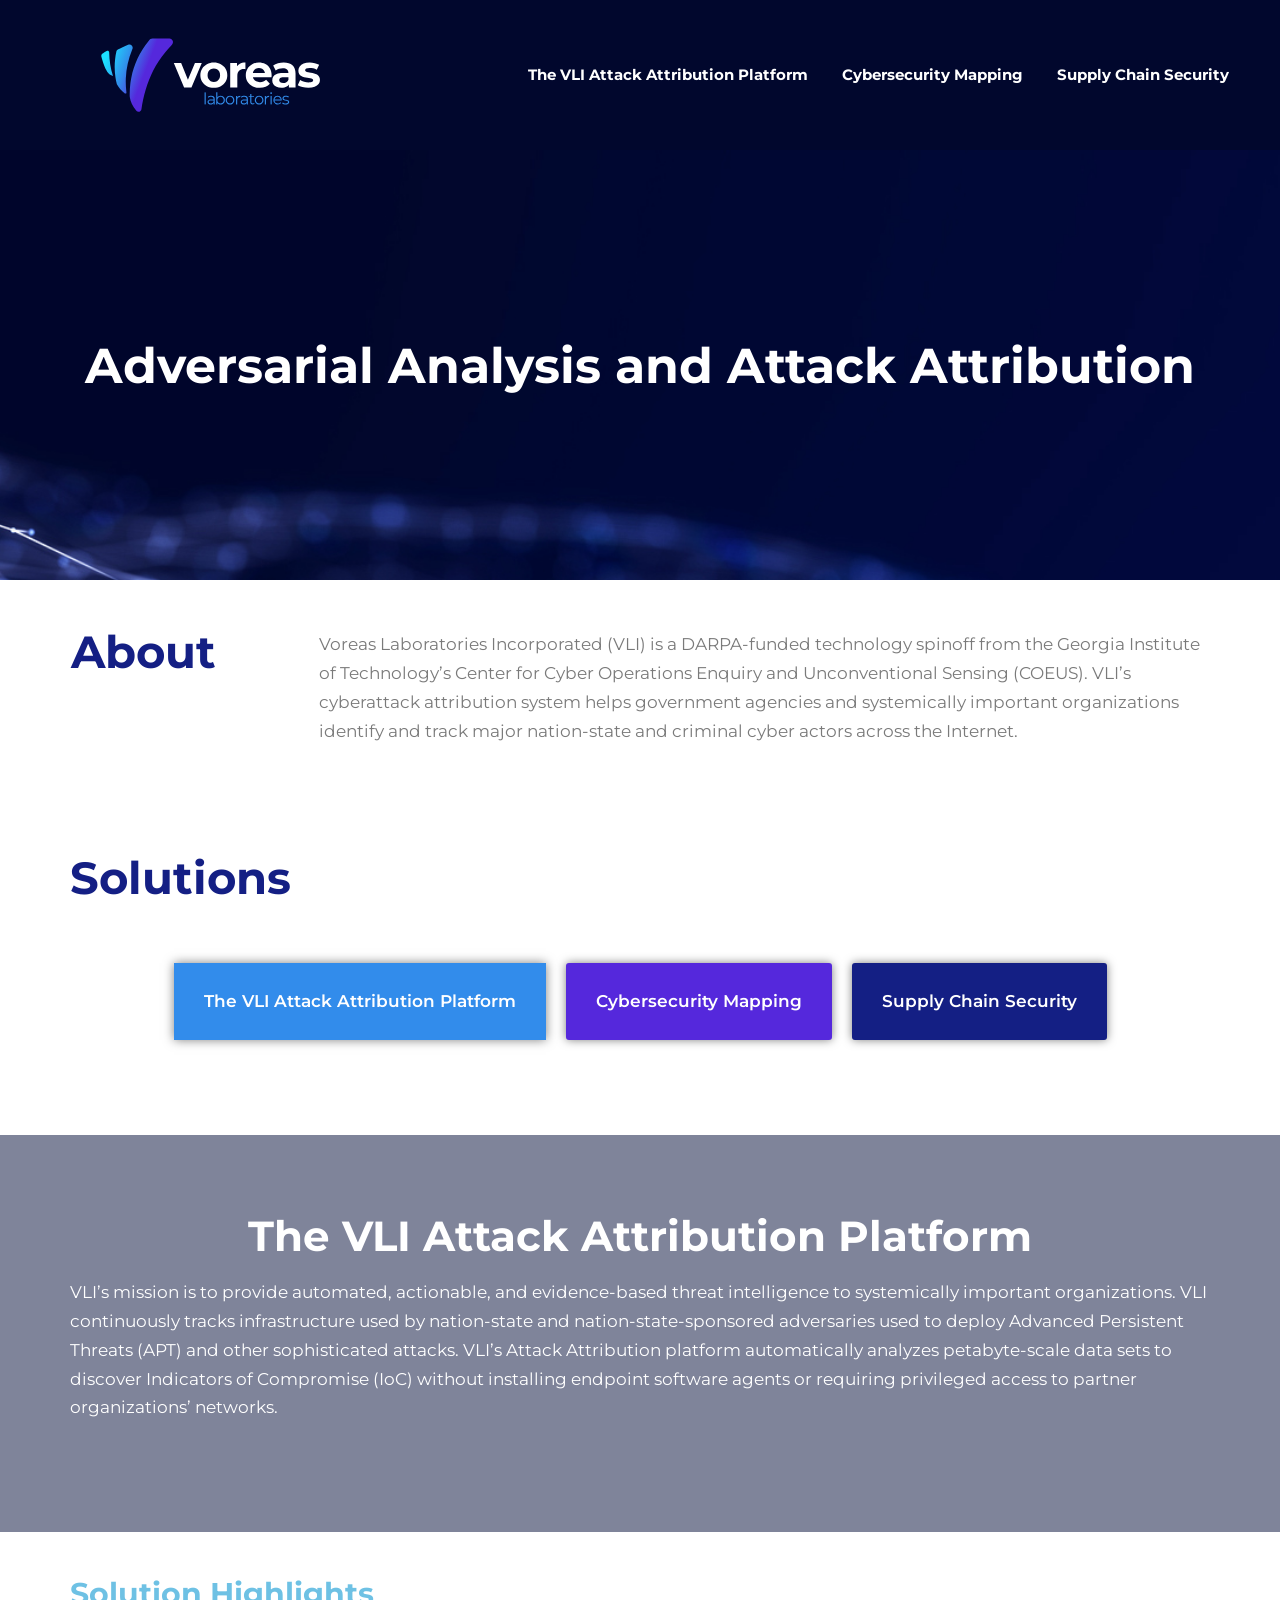
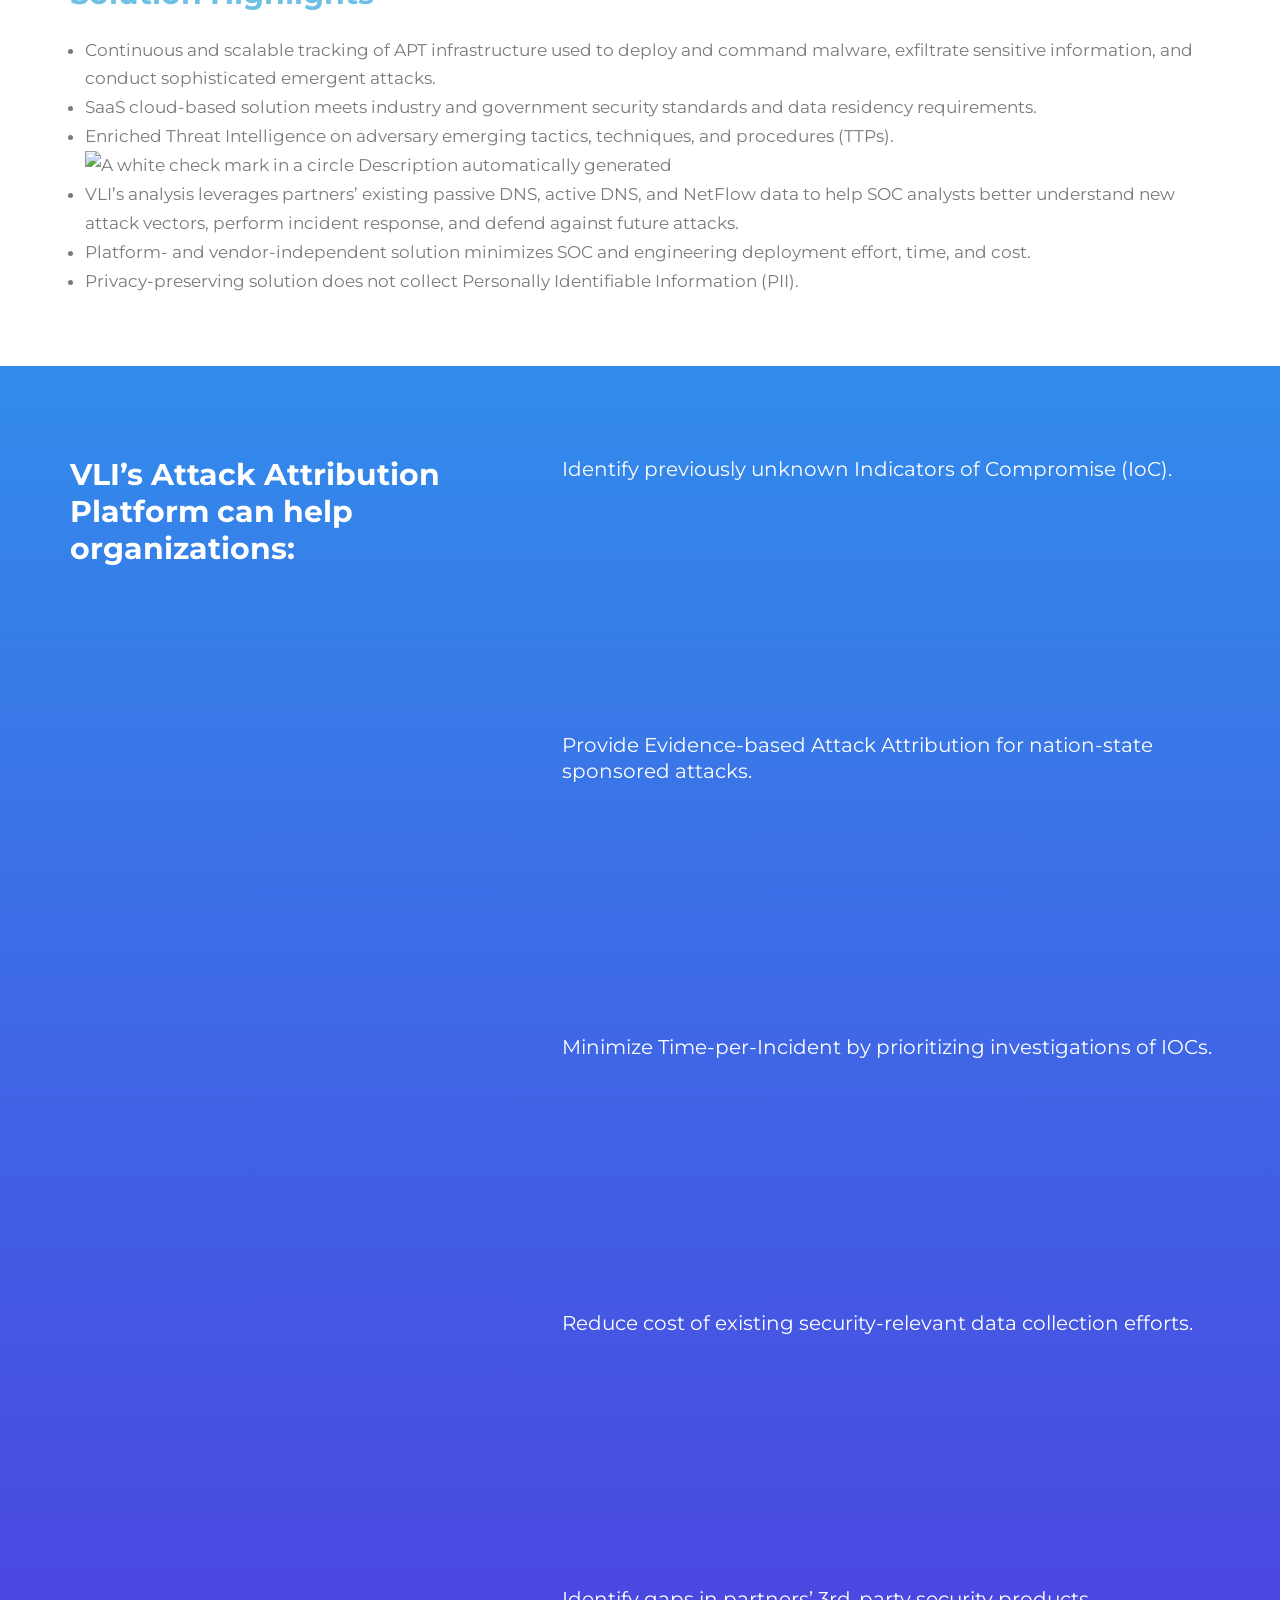
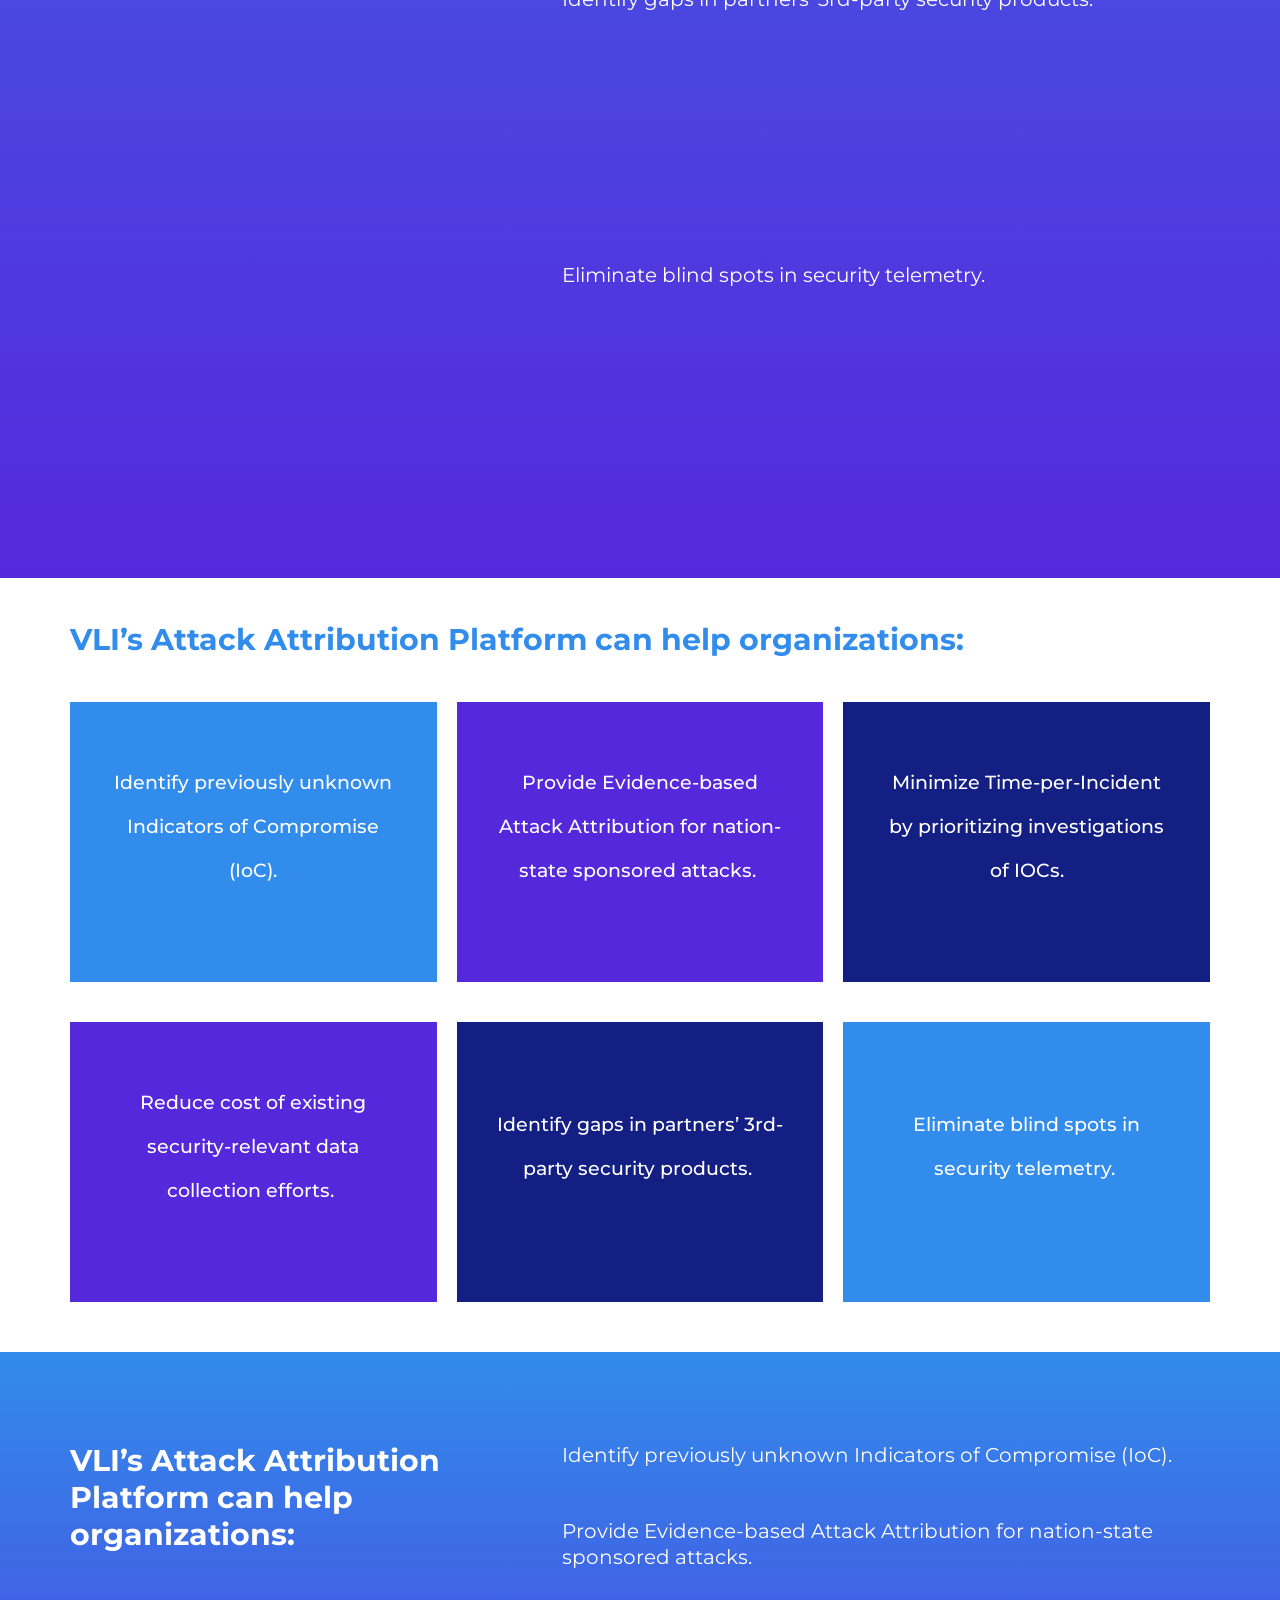
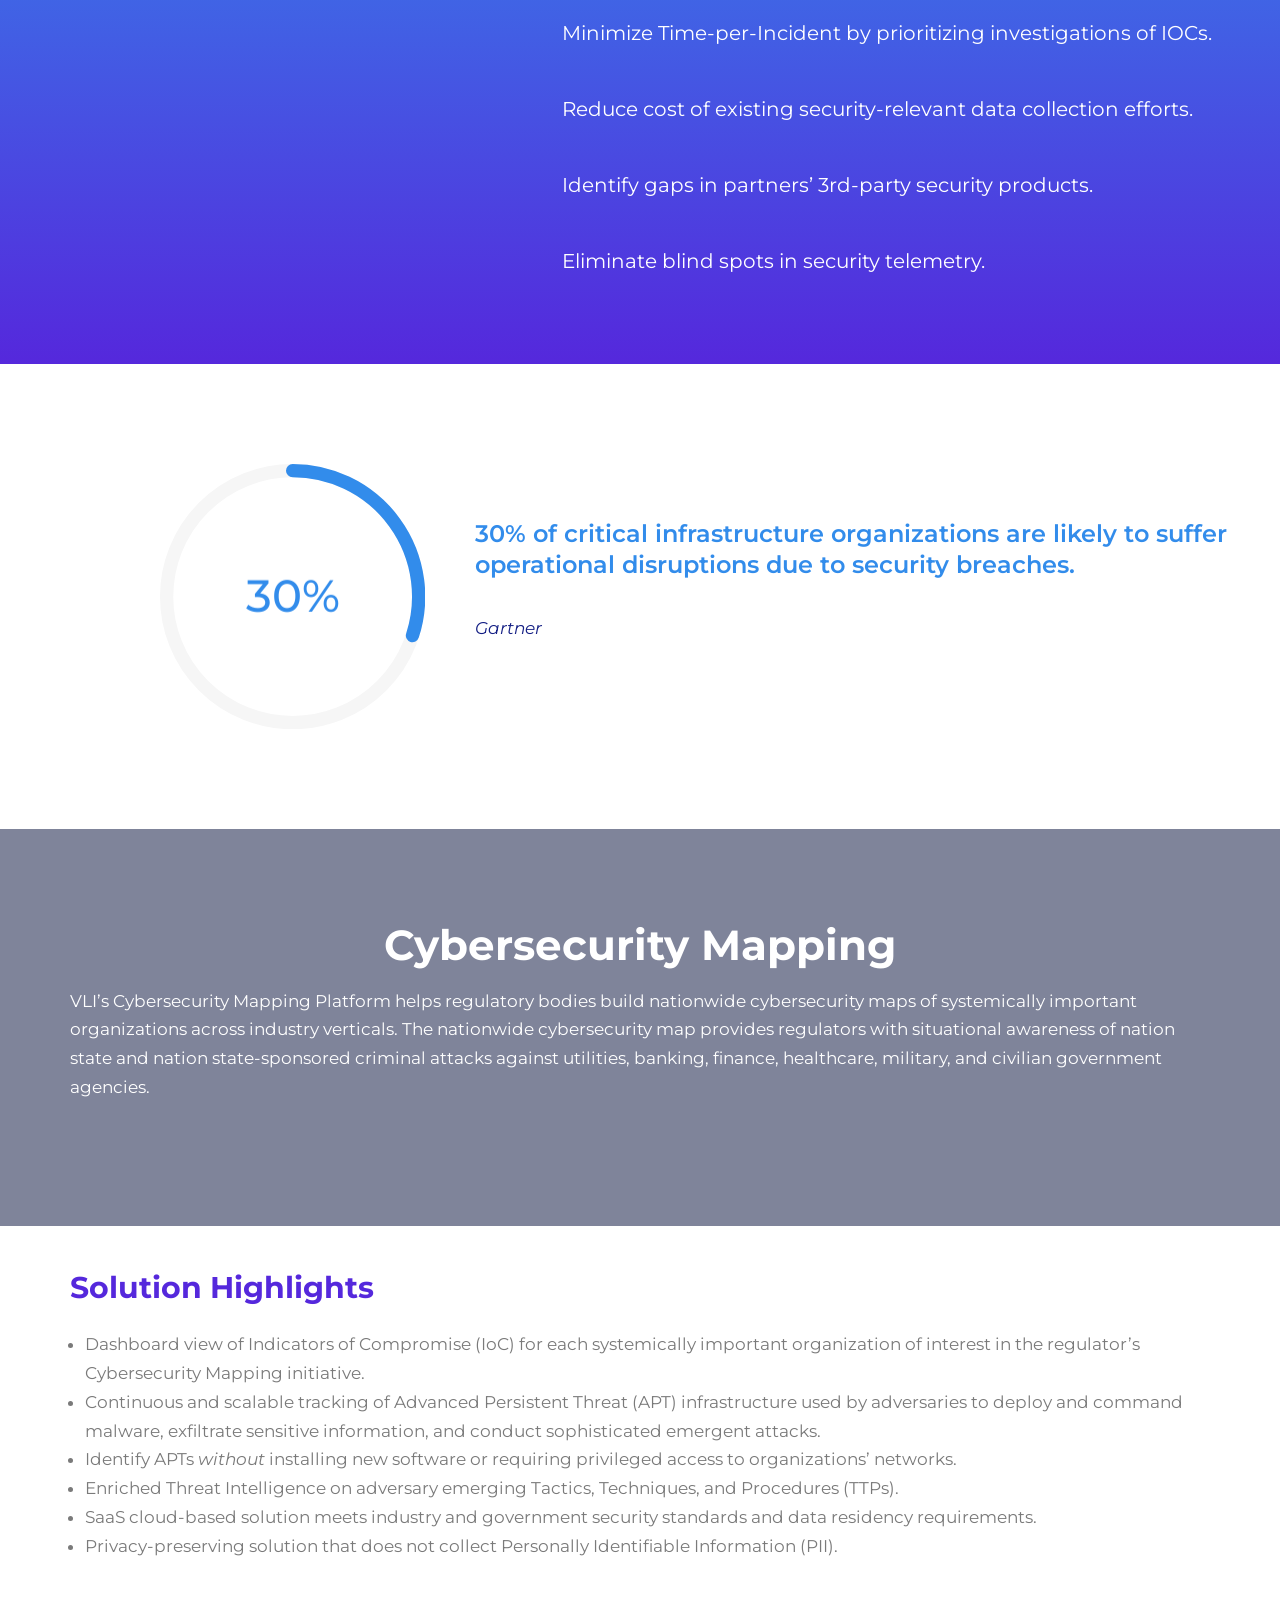
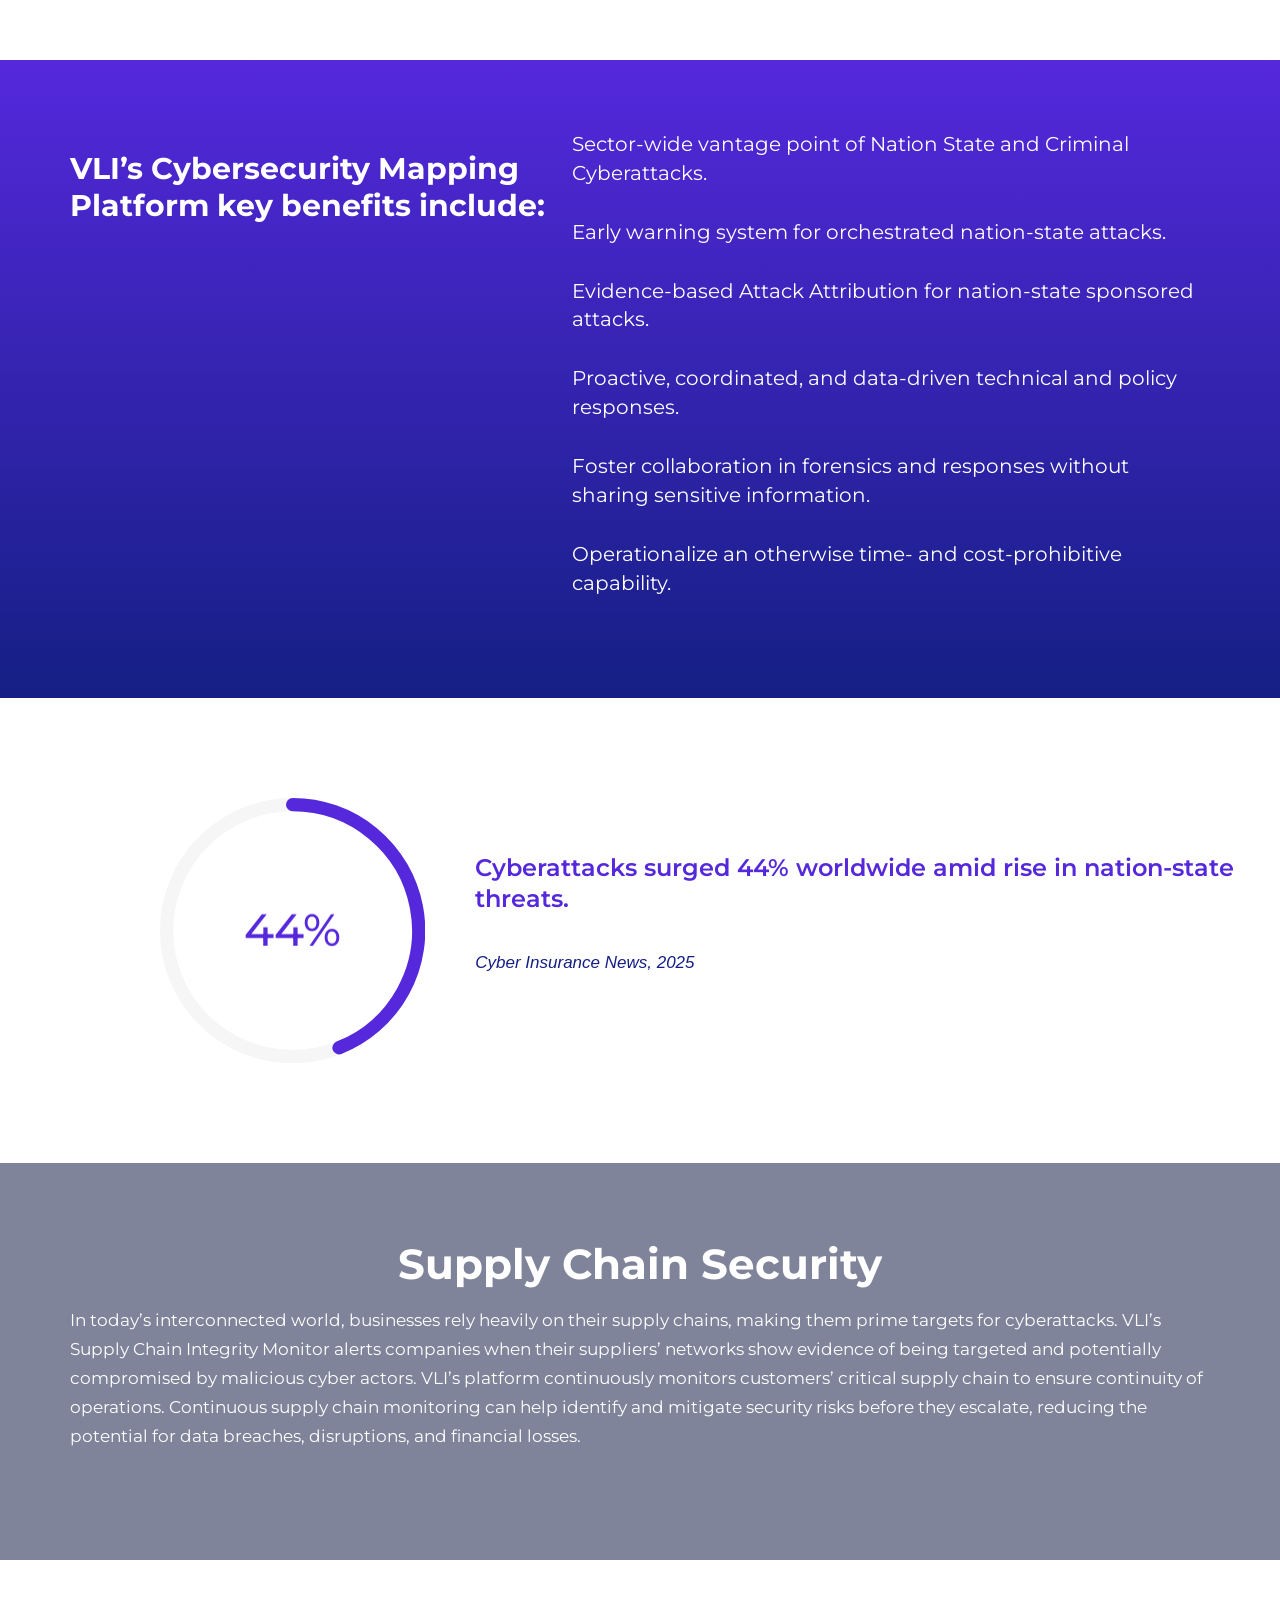
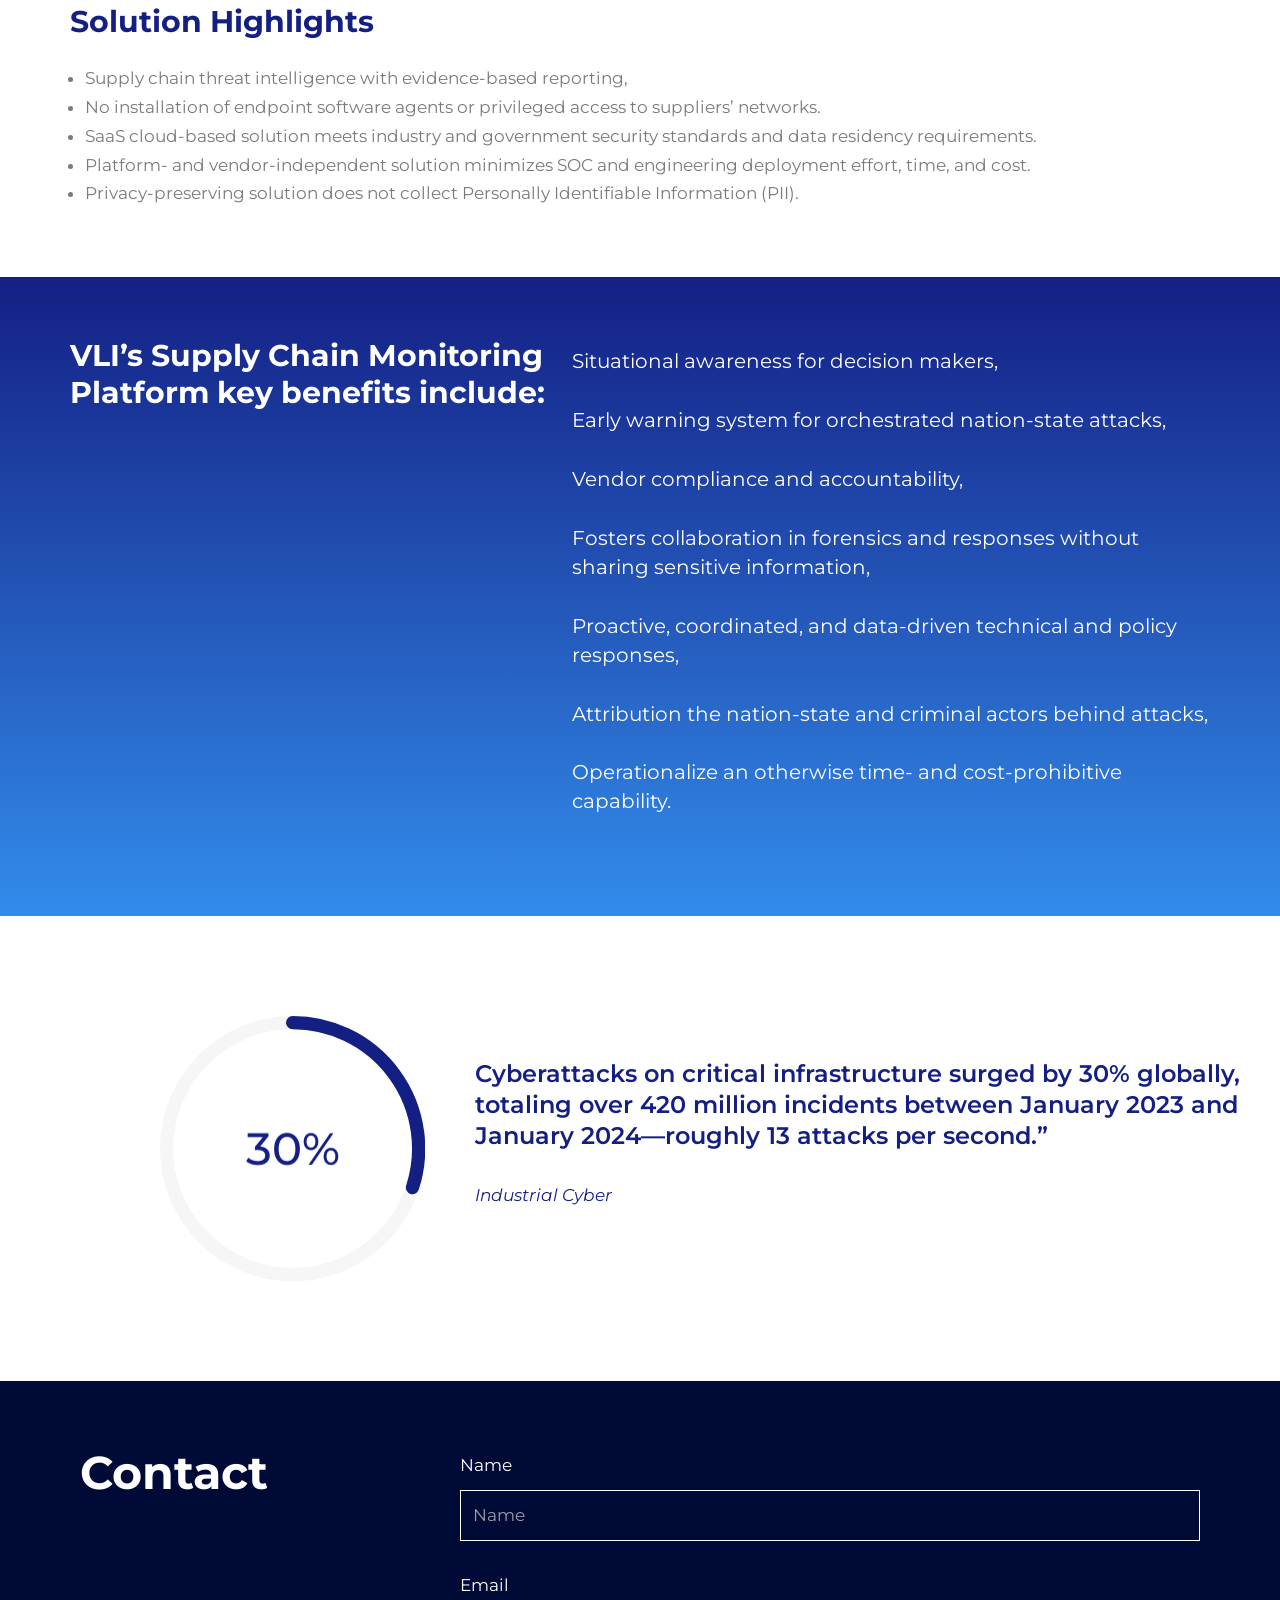
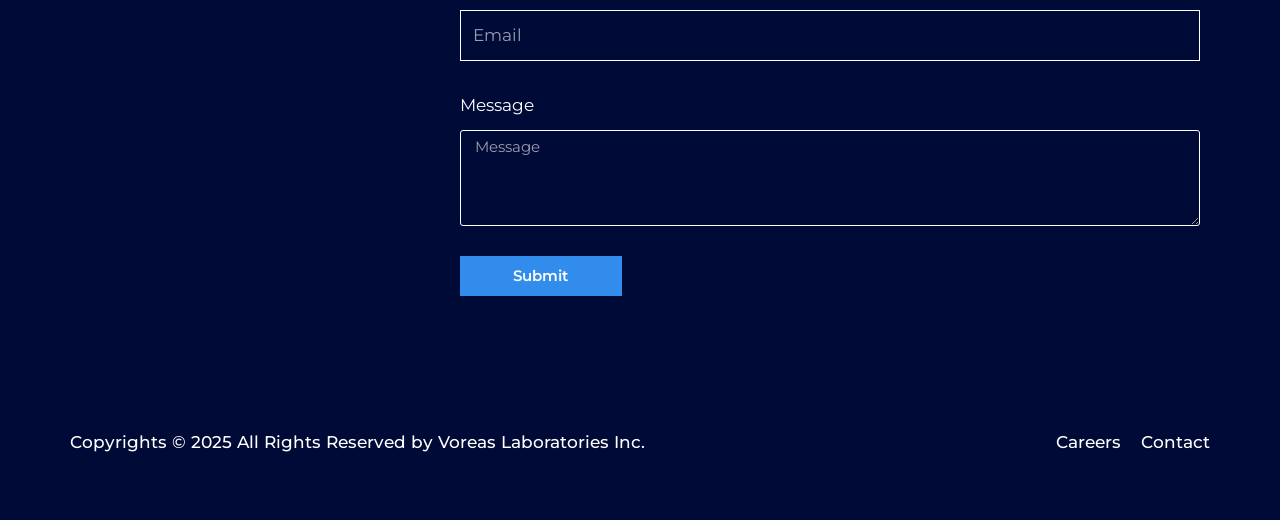
==== commit 1ee627f5: "Add files via upload" ====
--- a/index.html
+++ b/index.html
@@ -209,12 +209,11 @@
 									<ul>
 <li>Continuous and scalable tracking of APT infrastructure used to deploy and command malware, exfiltrate sensitive information, and conduct sophisticated emergent attacks.</li>
 <li>SaaS cloud-based solution meets industry and government security standards and data residency requirements.</li>
-<li>Enriched Threat Intelligence on adversary emerging tactics, techniques, and procedures (TTPs). <img decoding="async" src="https://lh7-us.googleusercontent.com/bBRaZSxdfKS63NLyW8mf4trf6ckUmHpaN6zXPP_Iwz0Tc8s3s_0aDENxcT25aDH8JTl1UBq-GpsKVXMu5yQDpS2RclMA2HM4bWWB04fmonj559QEhONXGbyeRbEfCryzdG8OCy644Gq2uvESoys5qg" alt="A white check mark in a circle Description automatically generated" width="25" height="25">
+<li>Enriched Threat Intelligence on adversary emerging tactics, techniques, and procedures (TTPs).&nbsp;<img decoding="async" src="https://lh7-us.googleusercontent.com/bBRaZSxdfKS63NLyW8mf4trf6ckUmHpaN6zXPP_Iwz0Tc8s3s_0aDENxcT25aDH8JTl1UBq-GpsKVXMu5yQDpS2RclMA2HM4bWWB04fmonj559QEhONXGbyeRbEfCryzdG8OCy644Gq2uvESoys5qg" alt="A white check mark in a circle Description automatically generated" width="25" height="25">
 </li>
 <li>VLI’s analysis leverages partners’ existing passive DNS, active DNS, and NetFlow data to help SOC analysts better understand new attack vectors, perform incident response, and defend against future attacks.</li>
 <li>Platform- and vendor-independent solution minimizes SOC and engineering deployment effort, time, and cost.</li>
 <li>Privacy-preserving solution does not collect Personally Identifiable Information (PII).</li>
-<li style="list-style-type: none;"> </li>
 </ul>
 <p><!-- /wp:list-item --><!-- wp:list-item --></p>								</div>
 					</div>
@@ -488,10 +487,9 @@
 				</div>
 		<div class="elementor-element elementor-element-2f17bd7 e-flex e-con-boxed e-con e-parent" data-id="2f17bd7" data-element_type="container" data-settings="{&quot;background_background&quot;:&quot;gradient&quot;}">
 					<div class="e-con-inner">
-		<div class="elementor-element elementor-element-164b528 e-con-full e-flex e-con e-child" data-id="164b528" data-element_type="container">
-				<div class="elementor-element elementor-element-8476f0f elementor-widget__width-initial elementor-invisible elementor-widget elementor-widget-heading" data-id="8476f0f" data-element_type="widget" data-settings="{&quot;sticky&quot;:&quot;top&quot;,&quot;sticky_on&quot;:[&quot;desktop&quot;,&quot;tablet&quot;],&quot;sticky_offset&quot;:169,&quot;sticky_parent&quot;:&quot;yes&quot;,&quot;_animation&quot;:&quot;fadeIn&quot;,&quot;sticky_effects_offset&quot;:0,&quot;sticky_anchor_link_offset&quot;:0}" data-widget_type="heading.default">
-					<h2 class="elementor-heading-title elementor-size-default"></h2>
-<p style="margin-bottom: 0px;line-height: normal"><span style="background-color: transparent"></span>VLI’s Cybersecurity Mapping Platform key benefits include:<span style="background-color: transparent"></span></p>				</div>
+		<div class="elementor-element elementor-element-1735be4 e-con-full e-flex e-con e-child" data-id="1735be4" data-element_type="container">
+				<div class="elementor-element elementor-element-d21838d elementor-widget__width-initial elementor-invisible elementor-widget elementor-widget-heading" data-id="d21838d" data-element_type="widget" data-settings="{&quot;sticky&quot;:&quot;top&quot;,&quot;sticky_on&quot;:[&quot;desktop&quot;,&quot;tablet&quot;],&quot;sticky_offset&quot;:169,&quot;sticky_parent&quot;:&quot;yes&quot;,&quot;_animation&quot;:&quot;fadeIn&quot;,&quot;sticky_effects_offset&quot;:0,&quot;sticky_anchor_link_offset&quot;:0}" data-widget_type="heading.default">
+					<h2 class="elementor-heading-title elementor-size-default">VLI’s Cybersecurity Mapping Platform key benefits include:</h2>				</div>
 				</div>
 		<div class="elementor-element elementor-element-a9f7ab6 e-con-full e-flex e-con e-child" data-id="a9f7ab6" data-element_type="container">
 				<div class="elementor-element elementor-element-4267f3c elementor-widget__width-inherit elementor-invisible elementor-widget elementor-widget-text-editor" data-id="4267f3c" data-element_type="widget" data-settings="{&quot;_animation&quot;:&quot;fadeInRight&quot;}" data-widget_type="text-editor.default">
--- a/css/elementor-css-post-1219.css
+++ b/css/elementor-css-post-1219.css
@@ -1 +1 @@
-.elementor-1219 .elementor-element.elementor-element-f415425{--display:flex;--min-height:430px;--flex-direction:column;--container-widget-width:calc( ( 1 - var( --container-widget-flex-grow ) ) * 100% );--container-widget-height:initial;--container-widget-flex-grow:0;--container-widget-align-self:initial;--flex-wrap-mobile:wrap;--justify-content:center;--align-items:center;}.elementor-1219 .elementor-element.elementor-element-f415425:not(.elementor-motion-effects-element-type-background), .elementor-1219 .elementor-element.elementor-element-f415425 > .elementor-motion-effects-container > .elementor-motion-effects-layer{background-image:url(./../images/Blue-Wavey-Thing.jpg);background-position:top center;background-repeat:no-repeat;background-size:cover;}.elementor-widget-heading .neb-protected-content-message, .elementor-widget-heading .protected-content-error-msg{font-family:var( --e-global-typography-secondary-font-family ), Sans-serif;font-weight:var( --e-global-typography-secondary-font-weight );}.elementor-widget-heading .elementor-heading-title{font-family:var( --e-global-typography-primary-font-family ), Sans-serif;font-weight:var( --e-global-typography-primary-font-weight );line-height:var( --e-global-typography-primary-line-height );color:var( --e-global-color-primary );}.elementor-1219 .elementor-element.elementor-element-e790918{padding:0px 0px 0px 0px;text-align:center;}.elementor-1219 .elementor-element.elementor-element-e790918.elementor-element{--align-self:center;--order:99999 /* order end hack */;}.elementor-1219 .elementor-element.elementor-element-e790918 .elementor-heading-title{font-family:"Montserrat", Sans-serif;font-size:2.9em;font-weight:700;color:var( --e-global-color-nvsitebg );}.elementor-1219 .elementor-element.elementor-element-ca8eeb6{--display:flex;--min-height:0px;--flex-direction:row;--container-widget-width:calc( ( 1 - var( --container-widget-flex-grow ) ) * 100% );--container-widget-height:100%;--container-widget-flex-grow:1;--container-widget-align-self:stretch;--flex-wrap-mobile:wrap;--justify-content:space-around;--align-items:flex-start;--gap:0px 0px;--row-gap:0px;--column-gap:0px;--padding-top:50px;--padding-bottom:40px;--padding-left:40px;--padding-right:40px;}.elementor-1219 .elementor-element.elementor-element-f0707f4{--display:flex;--flex-direction:column;--container-widget-width:100%;--container-widget-height:initial;--container-widget-flex-grow:0;--container-widget-align-self:initial;--flex-wrap-mobile:wrap;--padding-top:0px;--padding-bottom:0px;--padding-left:0px;--padding-right:0px;}.elementor-1219 .elementor-element.elementor-element-f0707f4.e-con{--flex-grow:0;--flex-shrink:0;}.elementor-1219 .elementor-element.elementor-element-e5509cd{margin:0px 0px calc(var(--kit-widget-spacing, 0px) + 0px) 0px;padding:0px 0px 0px 0px;text-align:left;}.elementor-1219 .elementor-element.elementor-element-e5509cd.elementor-element{--align-self:flex-start;}.elementor-1219 .elementor-element.elementor-element-e5509cd .elementor-heading-title{font-family:"Montserrat", Sans-serif;font-size:45px;font-weight:700;color:var( --e-global-color-nvprimaryaccent );}.elementor-1219 .elementor-element.elementor-element-6eaa02a{--display:flex;--flex-direction:column;--container-widget-width:100%;--container-widget-height:initial;--container-widget-flex-grow:0;--container-widget-align-self:initial;--flex-wrap-mobile:wrap;--padding-top:0px;--padding-bottom:0px;--padding-left:0px;--padding-right:0px;}.elementor-1219 .elementor-element.elementor-element-6eaa02a.e-con{--flex-grow:0;--flex-shrink:0;}.elementor-widget-text-editor .neb-protected-content-message, .elementor-widget-text-editor .protected-content-error-msg{font-family:var( --e-global-typography-secondary-font-family ), Sans-serif;font-weight:var( --e-global-typography-secondary-font-weight );}.elementor-widget-text-editor{font-family:var( --e-global-typography-text-font-family ), Sans-serif;font-weight:var( --e-global-typography-text-font-weight );color:var( --e-global-color-text );}.elementor-widget-text-editor.elementor-drop-cap-view-stacked .elementor-drop-cap{background-color:var( --e-global-color-primary );}.elementor-widget-text-editor.elementor-drop-cap-view-framed .elementor-drop-cap, .elementor-widget-text-editor.elementor-drop-cap-view-default .elementor-drop-cap{color:var( --e-global-color-primary );border-color:var( --e-global-color-primary );}.elementor-1219 .elementor-element.elementor-element-f76a777{text-align:justify;font-family:"Montserrat", Sans-serif;font-weight:400;}.elementor-1219 .elementor-element.elementor-element-15fb5d8{--display:flex;--flex-direction:column;--container-widget-width:100%;--container-widget-height:initial;--container-widget-flex-grow:0;--container-widget-align-self:initial;--flex-wrap-mobile:wrap;--padding-top:40px;--padding-bottom:40px;--padding-left:40px;--padding-right:40px;}.elementor-1219 .elementor-element.elementor-element-15fb5d8.e-con{--align-self:center;}.elementor-1219 .elementor-element.elementor-element-726b9a2 .elementor-heading-title{font-family:"Montserrat", Sans-serif;font-size:45px;font-weight:700;color:var( --e-global-color-nvprimaryaccent );}.elementor-1219 .elementor-element.elementor-element-4bc3265{--display:flex;--flex-direction:row;--container-widget-width:initial;--container-widget-height:100%;--container-widget-flex-grow:1;--container-widget-align-self:stretch;--flex-wrap-mobile:wrap;--justify-content:center;--padding-top:23px;--padding-bottom:95px;--padding-left:0px;--padding-right:0px;}.elementor-widget-button .elementor-button{background-color:var( --e-global-color-accent );font-family:var( --e-global-typography-accent-font-family ), Sans-serif;font-weight:var( --e-global-typography-accent-font-weight );font-style:var( --e-global-typography-accent-font-style );}.elementor-widget-button .neb-protected-content-message, .elementor-widget-button .protected-content-error-msg{font-family:var( --e-global-typography-secondary-font-family ), Sans-serif;font-weight:var( --e-global-typography-secondary-font-weight );}.elementor-1219 .elementor-element.elementor-element-ec73d42 .elementor-button{background-color:var( --e-global-color-nvsecondaryaccent );font-family:"Montserrat", Sans-serif;font-size:17px;font-weight:600;font-style:normal;box-shadow:0px 0px 10px 0px rgba(0,0,0,0.5);border-radius:0px 0px 0px 0px;padding:30px 30px 30px 30px;}.elementor-1219 .elementor-element.elementor-element-ec73d42 .elementor-button:hover, .elementor-1219 .elementor-element.elementor-element-ec73d42 .elementor-button:focus{background-color:var( --e-global-color-nvc1 );color:var( --e-global-color-nvprimaryaccent );}.elementor-1219 .elementor-element.elementor-element-ec73d42 .elementor-button:hover svg, .elementor-1219 .elementor-element.elementor-element-ec73d42 .elementor-button:focus svg{fill:var( --e-global-color-nvprimaryaccent );}.elementor-1219 .elementor-element.elementor-element-ceac8d8 .elementor-button{background-color:var( --e-global-color-nvc2 );font-family:"Montserrat", Sans-serif;font-size:17px;font-weight:600;font-style:normal;fill:#FFFFFF;color:#FFFFFF;box-shadow:0px 0px 10px 0px rgba(0,0,0,0.5);padding:30px 30px 30px 30px;}.elementor-1219 .elementor-element.elementor-element-ceac8d8 .elementor-button:hover, .elementor-1219 .elementor-element.elementor-element-ceac8d8 .elementor-button:focus{background-color:var( --e-global-color-nvc1 );color:var( --e-global-color-nvprimaryaccent );}.elementor-1219 .elementor-element.elementor-element-ceac8d8 .elementor-button:hover svg, .elementor-1219 .elementor-element.elementor-element-ceac8d8 .elementor-button:focus svg{fill:var( --e-global-color-nvprimaryaccent );}.elementor-1219 .elementor-element.elementor-element-4102b4f .elementor-button{background-color:var( --e-global-color-nvprimaryaccent );font-family:"Montserrat", Sans-serif;font-size:17px;font-weight:600;font-style:normal;fill:#FFFFFF;color:#FFFFFF;box-shadow:0px 0px 10px 0px rgba(0,0,0,0.5);padding:30px 30px 30px 30px;}.elementor-1219 .elementor-element.elementor-element-4102b4f .elementor-button:hover, .elementor-1219 .elementor-element.elementor-element-4102b4f .elementor-button:focus{background-color:var( --e-global-color-nvc1 );color:var( --e-global-color-nvprimaryaccent );}.elementor-1219 .elementor-element.elementor-element-4102b4f .elementor-button:hover svg, .elementor-1219 .elementor-element.elementor-element-4102b4f .elementor-button:focus svg{fill:var( --e-global-color-nvprimaryaccent );}.elementor-1219 .elementor-element.elementor-element-78745df{--display:flex;--min-height:397px;--flex-direction:column;--container-widget-width:100%;--container-widget-height:initial;--container-widget-flex-grow:0;--container-widget-align-self:initial;--flex-wrap-mobile:wrap;--justify-content:center;--overlay-opacity:0.5;--padding-top:40px;--padding-bottom:40px;--padding-left:40px;--padding-right:40px;}.elementor-1219 .elementor-element.elementor-element-78745df:not(.elementor-motion-effects-element-type-background), .elementor-1219 .elementor-element.elementor-element-78745df > .elementor-motion-effects-container > .elementor-motion-effects-layer{background-image:url(./../images/Attack-Attribution-Platform-shutterstock_2537412323-scaled-e1752623267781.jpg);background-position:center right;background-repeat:no-repeat;background-size:cover;}.elementor-1219 .elementor-element.elementor-element-78745df::before, .elementor-1219 .elementor-element.elementor-element-78745df > .elementor-background-video-container::before, .elementor-1219 .elementor-element.elementor-element-78745df > .e-con-inner > .elementor-background-video-container::before, .elementor-1219 .elementor-element.elementor-element-78745df > .elementor-background-slideshow::before, .elementor-1219 .elementor-element.elementor-element-78745df > .e-con-inner > .elementor-background-slideshow::before, .elementor-1219 .elementor-element.elementor-element-78745df > .elementor-motion-effects-container > .elementor-motion-effects-layer::before{background-color:var( --e-global-color-nvdarkbg );--background-overlay:'';}.elementor-1219 .elementor-element.elementor-element-1ae71ae{margin:0px 0px calc(var(--kit-widget-spacing, 0px) + 0px) 0px;padding:0px 0px 0px 0px;text-align:center;}.elementor-1219 .elementor-element.elementor-element-1ae71ae .elementor-heading-title{font-family:"Montserrat", Sans-serif;font-size:42px;font-weight:700;-webkit-text-stroke-color:#000;stroke:#000;color:#FFFFFF;}.elementor-1219 .elementor-element.elementor-element-c2d0ece{text-align:justify;font-family:"Montserrat", Sans-serif;font-weight:400;color:#FFFFFF;}.elementor-1219 .elementor-element.elementor-element-1a0605a{--display:flex;--flex-direction:column;--container-widget-width:100%;--container-widget-height:initial;--container-widget-flex-grow:0;--container-widget-align-self:initial;--flex-wrap-mobile:wrap;--padding-top:40px;--padding-bottom:40px;--padding-left:40px;--padding-right:40px;}.elementor-1219 .elementor-element.elementor-element-1a0605a.e-con{--align-self:center;}.elementor-1219 .elementor-element.elementor-element-10101e9 .elementor-heading-title{font-family:"Montserrat", Sans-serif;font-size:30px;font-weight:700;}.elementor-1219 .elementor-element.elementor-element-d3c9069{text-align:justify;font-family:"Montserrat", Sans-serif;font-weight:400;}.elementor-1219 .elementor-element.elementor-element-0905250{--display:flex;--flex-direction:row;--container-widget-width:initial;--container-widget-height:100%;--container-widget-flex-grow:1;--container-widget-align-self:stretch;--flex-wrap-mobile:wrap;--gap:0px 0px;--row-gap:0px;--column-gap:0px;--padding-top:60px;--padding-bottom:60px;--padding-left:40px;--padding-right:40px;}.elementor-1219 .elementor-element.elementor-element-0905250:not(.elementor-motion-effects-element-type-background), .elementor-1219 .elementor-element.elementor-element-0905250 > .elementor-motion-effects-container > .elementor-motion-effects-layer{background-color:transparent;background-image:linear-gradient(180deg, var( --e-global-color-nvsecondaryaccent ) 0%, var( --e-global-color-nvc2 ) 100%);}.elementor-1219 .elementor-element.elementor-element-beda23a{--display:flex;--flex-direction:column;--container-widget-width:100%;--container-widget-height:initial;--container-widget-flex-grow:0;--container-widget-align-self:initial;--flex-wrap-mobile:wrap;--padding-top:0px;--padding-bottom:0px;--padding-left:0px;--padding-right:0px;}.elementor-1219 .elementor-element.elementor-element-beda23a.e-con{--flex-grow:0;--flex-shrink:0;}.elementor-1219 .elementor-element.elementor-element-c2088ee{width:var( --container-widget-width, 97.02% );max-width:97.02%;margin:0px 0px calc(var(--kit-widget-spacing, 0px) + 0px) 0px;padding:30px 0px 30px 0px;--container-widget-width:97.02%;--container-widget-flex-grow:0;}.elementor-1219 .elementor-element.elementor-element-c2088ee.elementor-element{--flex-grow:0;--flex-shrink:0;}.elementor-1219 .elementor-element.elementor-element-c2088ee .elementor-heading-title{font-family:"Montserrat", Sans-serif;font-size:30px;font-weight:700;line-height:37px;color:var( --e-global-color-nvlightbg );}.elementor-1219 .elementor-element.elementor-element-f9af5d0{--display:flex;--flex-direction:column;--container-widget-width:100%;--container-widget-height:initial;--container-widget-flex-grow:0;--container-widget-align-self:initial;--flex-wrap-mobile:wrap;--padding-top:0px;--padding-bottom:0px;--padding-left:0px;--padding-right:0px;}.elementor-1219 .elementor-element.elementor-element-f9af5d0.e-con{--flex-grow:0;--flex-shrink:0;}.elementor-1219 .elementor-element.elementor-element-bba8fb0{width:100%;max-width:100%;margin:0px 0px calc(var(--kit-widget-spacing, 0px) + 0px) 0px;padding:30px 0px 200px 0px;border-style:none;border-radius:0px 0px 0px 0px;font-family:"Montserrat", Sans-serif;font-size:20px;font-weight:400;color:var( --e-global-color-nvlightbg );}.elementor-1219 .elementor-element.elementor-element-bba8fb0.elementor-element{--flex-grow:0;--flex-shrink:0;}.elementor-1219 .elementor-element.elementor-element-130c6aa{width:100%;max-width:100%;margin:0px 0px calc(var(--kit-widget-spacing, 0px) + 0px) 0px;padding:0px 0px 200px 0px;border-style:none;font-family:"Montserrat", Sans-serif;font-size:20px;font-weight:400;color:var( --e-global-color-nvlightbg );}.elementor-1219 .elementor-element.elementor-element-130c6aa.elementor-element{--flex-grow:0;--flex-shrink:0;}.elementor-1219 .elementor-element.elementor-element-29552d0{width:100%;max-width:100%;margin:0px 0px calc(var(--kit-widget-spacing, 0px) + 0px) 0px;padding:0px 0px 200px 0px;border-style:none;font-family:"Montserrat", Sans-serif;font-size:20px;font-weight:400;color:var( --e-global-color-nvlightbg );}.elementor-1219 .elementor-element.elementor-element-29552d0.elementor-element{--flex-grow:0;--flex-shrink:0;}.elementor-1219 .elementor-element.elementor-element-f1291b9{width:100%;max-width:100%;margin:0px 0px calc(var(--kit-widget-spacing, 0px) + 0px) 0px;padding:0px 0px 200px 0px;border-style:none;font-family:"Montserrat", Sans-serif;font-size:20px;font-weight:400;color:var( --e-global-color-nvlightbg );}.elementor-1219 .elementor-element.elementor-element-f1291b9.elementor-element{--flex-grow:0;--flex-shrink:0;}.elementor-1219 .elementor-element.elementor-element-357835d{width:100%;max-width:100%;margin:0px 0px calc(var(--kit-widget-spacing, 0px) + 0px) 0px;padding:0px 0px 200px 0px;border-style:none;font-family:"Montserrat", Sans-serif;font-size:20px;font-weight:400;color:var( --e-global-color-nvlightbg );}.elementor-1219 .elementor-element.elementor-element-357835d.elementor-element{--flex-grow:0;--flex-shrink:0;}.elementor-1219 .elementor-element.elementor-element-a1357ec{width:100%;max-width:100%;margin:0px 0px calc(var(--kit-widget-spacing, 0px) + 0px) 0px;padding:0px 0px 200px 0px;border-style:none;font-family:"Montserrat", Sans-serif;font-size:20px;font-weight:400;color:var( --e-global-color-nvlightbg );}.elementor-1219 .elementor-element.elementor-element-a1357ec.elementor-element{--flex-grow:0;--flex-shrink:0;}.elementor-1219 .elementor-element.elementor-element-ca8e0f6{--display:flex;--flex-direction:row;--container-widget-width:initial;--container-widget-height:100%;--container-widget-flex-grow:1;--container-widget-align-self:stretch;--flex-wrap-mobile:wrap;--padding-top:40px;--padding-bottom:40px;--padding-left:40px;--padding-right:40px;}.elementor-1219 .elementor-element.elementor-element-9e1c36a .elementor-heading-title{font-family:"Montserrat", Sans-serif;font-size:30px;font-weight:700;line-height:44px;color:var( --e-global-color-nvsecondaryaccent );}.elementor-1219 .elementor-element.elementor-element-089f03c{--display:flex;--flex-direction:row;--container-widget-width:initial;--container-widget-height:100%;--container-widget-flex-grow:1;--container-widget-align-self:stretch;--flex-wrap-mobile:wrap;--padding-top:0px;--padding-bottom:40px;--padding-left:40px;--padding-right:40px;}.elementor-widget-flip-box .neb-protected-content-message, .elementor-widget-flip-box .protected-content-error-msg{font-family:var( --e-global-typography-secondary-font-family ), Sans-serif;font-weight:var( --e-global-typography-secondary-font-weight );}.elementor-widget-flip-box .elementor-flip-box__front .elementor-flip-box__layer__title{font-family:var( --e-global-typography-primary-font-family ), Sans-serif;font-weight:var( --e-global-typography-primary-font-weight );line-height:var( --e-global-typography-primary-line-height );}.elementor-widget-flip-box .elementor-flip-box__front .elementor-flip-box__layer__description{font-family:var( --e-global-typography-text-font-family ), Sans-serif;font-weight:var( --e-global-typography-text-font-weight );}.elementor-widget-flip-box .elementor-flip-box__back .elementor-flip-box__layer__title{font-family:var( --e-global-typography-primary-font-family ), Sans-serif;font-weight:var( --e-global-typography-primary-font-weight );line-height:var( --e-global-typography-primary-line-height );}.elementor-widget-flip-box .elementor-flip-box__back .elementor-flip-box__layer__description{font-family:var( --e-global-typography-text-font-family ), Sans-serif;font-weight:var( --e-global-typography-text-font-weight );}.elementor-widget-flip-box .elementor-flip-box__button{font-family:var( --e-global-typography-accent-font-family ), Sans-serif;font-weight:var( --e-global-typography-accent-font-weight );font-style:var( --e-global-typography-accent-font-style );}.elementor-1219 .elementor-element.elementor-element-d6069d8 .elementor-flip-box__front{background-color:var( --e-global-color-nvsecondaryaccent );}.elementor-1219 .elementor-element.elementor-element-d6069d8 .elementor-flip-box__back{background-color:#5528DC;}.elementor-1219 .elementor-element.elementor-element-d6069d8{width:auto;max-width:auto;}.elementor-1219 .elementor-element.elementor-element-d6069d8.elementor-element{--align-self:center;}.elementor-1219 .elementor-element.elementor-element-d6069d8 .elementor-flip-box__front .elementor-flip-box__layer__overlay{text-align:center;}.elementor-1219 .elementor-element.elementor-element-d6069d8 .elementor-flip-box__front .elementor-flip-box__layer__title{font-family:"Montserrat", Sans-serif;font-size:1.1em;font-weight:500;line-height:44px;}.elementor-1219 .elementor-element.elementor-element-d6069d8 .elementor-flip-box__back .elementor-flip-box__layer__overlay{text-align:center;}.elementor-1219 .elementor-element.elementor-element-d6069d8 .elementor-flip-box__button{margin-center:0;}.elementor-1219 .elementor-element.elementor-element-d6069d8 .elementor-flip-box__back .elementor-flip-box__layer__title{margin-bottom:1.1em;font-family:"Montserrat", Sans-serif;font-size:1.1em;font-weight:500;line-height:44px;}.elementor-1219 .elementor-element.elementor-element-815916f .elementor-flip-box__front{background-color:#5528DC;}.elementor-1219 .elementor-element.elementor-element-815916f .elementor-flip-box__back{background-color:var( --e-global-color-nvprimaryaccent );}.elementor-1219 .elementor-element.elementor-element-815916f{width:auto;max-width:auto;}.elementor-1219 .elementor-element.elementor-element-815916f .elementor-flip-box__front .elementor-flip-box__layer__overlay{text-align:center;}.elementor-1219 .elementor-element.elementor-element-815916f .elementor-flip-box__front .elementor-flip-box__layer__title{font-family:"Montserrat", Sans-serif;font-size:1.1em;font-weight:500;line-height:44px;}.elementor-1219 .elementor-element.elementor-element-815916f .elementor-flip-box__back .elementor-flip-box__layer__overlay{text-align:center;}.elementor-1219 .elementor-element.elementor-element-815916f .elementor-flip-box__button{margin-center:0;}.elementor-1219 .elementor-element.elementor-element-815916f .elementor-flip-box__back .elementor-flip-box__layer__title{margin-bottom:1.1em;font-family:"Montserrat", Sans-serif;font-size:1.1em;font-weight:500;line-height:44px;}.elementor-1219 .elementor-element.elementor-element-27c473a .elementor-flip-box__front{background-color:var( --e-global-color-nvprimaryaccent );}.elementor-1219 .elementor-element.elementor-element-27c473a .elementor-flip-box__back{background-color:var( --e-global-color-nvsecondaryaccent );}.elementor-1219 .elementor-element.elementor-element-27c473a{width:auto;max-width:auto;}.elementor-1219 .elementor-element.elementor-element-27c473a .elementor-flip-box__front .elementor-flip-box__layer__overlay{text-align:center;justify-content:center;}.elementor-1219 .elementor-element.elementor-element-27c473a .elementor-flip-box__front .elementor-flip-box__layer__title{font-family:"Montserrat", Sans-serif;font-size:1.1em;font-weight:500;line-height:44px;}.elementor-1219 .elementor-element.elementor-element-27c473a .elementor-flip-box__back .elementor-flip-box__layer__overlay{text-align:center;}.elementor-1219 .elementor-element.elementor-element-27c473a .elementor-flip-box__button{margin-center:0;}.elementor-1219 .elementor-element.elementor-element-27c473a .elementor-flip-box__back .elementor-flip-box__layer__title{margin-bottom:1.1em;font-family:"Montserrat", Sans-serif;font-size:1.1em;font-weight:500;line-height:44px;}.elementor-1219 .elementor-element.elementor-element-39afe5d{--display:flex;--flex-direction:row;--container-widget-width:initial;--container-widget-height:100%;--container-widget-flex-grow:1;--container-widget-align-self:stretch;--flex-wrap-mobile:wrap;--padding-top:0px;--padding-bottom:50px;--padding-left:40px;--padding-right:40px;}.elementor-1219 .elementor-element.elementor-element-d6bb8c3 .elementor-flip-box__front{background-color:#5528DC;}.elementor-1219 .elementor-element.elementor-element-d6bb8c3 .elementor-flip-box__back{background-color:var( --e-global-color-nvprimaryaccent );}.elementor-1219 .elementor-element.elementor-element-d6bb8c3{width:auto;max-width:auto;}.elementor-1219 .elementor-element.elementor-element-d6bb8c3 .elementor-flip-box__front .elementor-flip-box__layer__overlay{text-align:center;justify-content:center;}.elementor-1219 .elementor-element.elementor-element-d6bb8c3 .elementor-flip-box__front .elementor-flip-box__layer__title{font-family:"Montserrat", Sans-serif;font-size:1.1em;font-weight:500;line-height:44px;}.elementor-1219 .elementor-element.elementor-element-d6bb8c3 .elementor-flip-box__back .elementor-flip-box__layer__overlay{text-align:center;}.elementor-1219 .elementor-element.elementor-element-d6bb8c3 .elementor-flip-box__button{margin-center:0;}.elementor-1219 .elementor-element.elementor-element-d6bb8c3 .elementor-flip-box__back .elementor-flip-box__layer__title{margin-bottom:1.1em;font-family:"Montserrat", Sans-serif;font-size:1.1em;font-weight:500;line-height:44px;}.elementor-1219 .elementor-element.elementor-element-52d66ce .elementor-flip-box__front{background-color:var( --e-global-color-nvprimaryaccent );}.elementor-1219 .elementor-element.elementor-element-52d66ce .elementor-flip-box__back{background-color:var( --e-global-color-nvsecondaryaccent );}.elementor-1219 .elementor-element.elementor-element-52d66ce{width:auto;max-width:auto;}.elementor-1219 .elementor-element.elementor-element-52d66ce .elementor-flip-box__front .elementor-flip-box__layer__overlay{text-align:center;justify-content:center;}.elementor-1219 .elementor-element.elementor-element-52d66ce .elementor-flip-box__front .elementor-flip-box__layer__title{font-family:"Montserrat", Sans-serif;font-size:1.1em;font-weight:500;line-height:44px;}.elementor-1219 .elementor-element.elementor-element-52d66ce .elementor-flip-box__back .elementor-flip-box__layer__overlay{text-align:center;}.elementor-1219 .elementor-element.elementor-element-52d66ce .elementor-flip-box__button{margin-center:0;}.elementor-1219 .elementor-element.elementor-element-52d66ce .elementor-flip-box__back .elementor-flip-box__layer__title{margin-bottom:1.1em;font-family:"Montserrat", Sans-serif;font-size:1.1em;font-weight:500;line-height:44px;}.elementor-1219 .elementor-element.elementor-element-f3d1ad9 .elementor-flip-box__front{background-color:var( --e-global-color-nvsecondaryaccent );}.elementor-1219 .elementor-element.elementor-element-f3d1ad9 .elementor-flip-box__back{background-color:#5528DC;}.elementor-1219 .elementor-element.elementor-element-f3d1ad9{width:auto;max-width:auto;}.elementor-1219 .elementor-element.elementor-element-f3d1ad9 .elementor-flip-box__front .elementor-flip-box__layer__overlay{text-align:center;justify-content:center;}.elementor-1219 .elementor-element.elementor-element-f3d1ad9 .elementor-flip-box__front .elementor-flip-box__layer__title{font-family:"Montserrat", Sans-serif;font-size:1.1em;font-weight:500;line-height:44px;}.elementor-1219 .elementor-element.elementor-element-f3d1ad9 .elementor-flip-box__back .elementor-flip-box__layer__overlay{text-align:center;}.elementor-1219 .elementor-element.elementor-element-f3d1ad9 .elementor-flip-box__button{margin-center:0;}.elementor-1219 .elementor-element.elementor-element-f3d1ad9 .elementor-flip-box__back .elementor-flip-box__layer__title{margin-bottom:1.1em;font-family:"Montserrat", Sans-serif;font-size:1.1em;font-weight:500;line-height:44px;}.elementor-1219 .elementor-element.elementor-element-4bfd21a{--display:flex;--flex-direction:row;--container-widget-width:initial;--container-widget-height:100%;--container-widget-flex-grow:1;--container-widget-align-self:stretch;--flex-wrap-mobile:wrap;--gap:0px 0px;--row-gap:0px;--column-gap:0px;--padding-top:60px;--padding-bottom:60px;--padding-left:40px;--padding-right:40px;}.elementor-1219 .elementor-element.elementor-element-4bfd21a:not(.elementor-motion-effects-element-type-background), .elementor-1219 .elementor-element.elementor-element-4bfd21a > .elementor-motion-effects-container > .elementor-motion-effects-layer{background-color:transparent;background-image:linear-gradient(180deg, var( --e-global-color-nvsecondaryaccent ) 0%, var( --e-global-color-nvc2 ) 100%);}.elementor-1219 .elementor-element.elementor-element-0bdc97b{--display:flex;--flex-direction:column;--container-widget-width:100%;--container-widget-height:initial;--container-widget-flex-grow:0;--container-widget-align-self:initial;--flex-wrap-mobile:wrap;--padding-top:0px;--padding-bottom:0px;--padding-left:0px;--padding-right:0px;}.elementor-1219 .elementor-element.elementor-element-0bdc97b.e-con{--flex-grow:0;--flex-shrink:0;}.elementor-1219 .elementor-element.elementor-element-3e42f6f{width:var( --container-widget-width, 97.02% );max-width:97.02%;margin:0px 0px calc(var(--kit-widget-spacing, 0px) + 0px) 0px;padding:30px 0px 30px 0px;--container-widget-width:97.02%;--container-widget-flex-grow:0;}.elementor-1219 .elementor-element.elementor-element-3e42f6f.elementor-element{--flex-grow:0;--flex-shrink:0;}.elementor-1219 .elementor-element.elementor-element-3e42f6f .elementor-heading-title{font-family:"Montserrat", Sans-serif;font-size:30px;font-weight:700;line-height:37px;color:var( --e-global-color-nvlightbg );}.elementor-1219 .elementor-element.elementor-element-731b2a8{--display:flex;--flex-direction:column;--container-widget-width:100%;--container-widget-height:initial;--container-widget-flex-grow:0;--container-widget-align-self:initial;--flex-wrap-mobile:wrap;--padding-top:0px;--padding-bottom:0px;--padding-left:0px;--padding-right:0px;}.elementor-1219 .elementor-element.elementor-element-731b2a8.e-con{--flex-grow:0;--flex-shrink:0;}.elementor-1219 .elementor-element.elementor-element-43bfde1{width:100%;max-width:100%;margin:0px 0px calc(var(--kit-widget-spacing, 0px) + 0px) 0px;padding:30px 0px 0px 0px;font-family:"Montserrat", Sans-serif;font-size:20px;font-weight:400;color:var( --e-global-color-nvlightbg );}.elementor-1219 .elementor-element.elementor-element-43bfde1.elementor-element{--flex-grow:0;--flex-shrink:0;}.elementor-1219 .elementor-element.elementor-element-1666389{width:100%;max-width:100%;margin:0px 0px calc(var(--kit-widget-spacing, 0px) + 0px) 0px;padding:0px 0px 0px 0px;font-family:"Montserrat", Sans-serif;font-size:20px;font-weight:400;color:var( --e-global-color-nvlightbg );}.elementor-1219 .elementor-element.elementor-element-1666389.elementor-element{--flex-grow:0;--flex-shrink:0;}.elementor-1219 .elementor-element.elementor-element-cb59373{width:100%;max-width:100%;margin:0px 0px calc(var(--kit-widget-spacing, 0px) + 0px) 0px;padding:0px 0px 0px 0px;font-family:"Montserrat", Sans-serif;font-size:20px;font-weight:400;color:var( --e-global-color-nvlightbg );}.elementor-1219 .elementor-element.elementor-element-cb59373.elementor-element{--flex-grow:0;--flex-shrink:0;}.elementor-1219 .elementor-element.elementor-element-974c2b1{width:100%;max-width:100%;margin:0px 0px calc(var(--kit-widget-spacing, 0px) + 0px) 0px;padding:0px 0px 0px 0px;font-family:"Montserrat", Sans-serif;font-size:20px;font-weight:400;color:var( --e-global-color-nvlightbg );}.elementor-1219 .elementor-element.elementor-element-974c2b1.elementor-element{--flex-grow:0;--flex-shrink:0;}.elementor-1219 .elementor-element.elementor-element-59a5adf{width:100%;max-width:100%;margin:0px 0px calc(var(--kit-widget-spacing, 0px) + 0px) 0px;padding:0px 0px 0px 0px;font-family:"Montserrat", Sans-serif;font-size:20px;font-weight:400;color:var( --e-global-color-nvlightbg );}.elementor-1219 .elementor-element.elementor-element-59a5adf.elementor-element{--flex-grow:0;--flex-shrink:0;}.elementor-1219 .elementor-element.elementor-element-947b437{width:100%;max-width:100%;margin:0px 0px calc(var(--kit-widget-spacing, 0px) + 0px) 0px;font-family:"Montserrat", Sans-serif;font-size:20px;font-weight:400;color:var( --e-global-color-nvlightbg );}.elementor-1219 .elementor-element.elementor-element-947b437.elementor-element{--flex-grow:0;--flex-shrink:0;}.elementor-1219 .elementor-element.elementor-element-7b27a58{--display:flex;--flex-direction:row;--container-widget-width:initial;--container-widget-height:100%;--container-widget-flex-grow:1;--container-widget-align-self:stretch;--flex-wrap-mobile:wrap;--gap:0px 0px;--row-gap:0px;--column-gap:0px;--margin-top:40px;--margin-bottom:40px;--margin-left:40px;--margin-right:40px;}.elementor-1219 .elementor-element.elementor-element-7b27a58.e-con{--align-self:center;}.elementor-1219 .elementor-element.elementor-element-fe39712{--display:flex;--flex-direction:column;--container-widget-width:100%;--container-widget-height:initial;--container-widget-flex-grow:0;--container-widget-align-self:initial;--flex-wrap-mobile:wrap;}.elementor-1219 .elementor-element.elementor-element-fe39712.e-con{--flex-grow:0;--flex-shrink:0;}.elementor-widget-neve_progress_circle .neb-protected-content-message, .elementor-widget-neve_progress_circle .protected-content-error-msg{font-family:var( --e-global-typography-secondary-font-family ), Sans-serif;font-weight:var( --e-global-typography-secondary-font-weight );}.elementor-widget-neve_progress_circle .neb-progress-circle-wrap .neb-progress-circle .neb-progress-circle-label .neb-progress-circle-before{font-family:var( --e-global-typography-accent-font-family ), Sans-serif;font-weight:var( --e-global-typography-accent-font-weight );font-style:var( --e-global-typography-accent-font-style );}.elementor-widget-neve_progress_circle .neb-progress-circle-wrap .neb-progress-circle .neb-progress-circle-label .neb-progress-circle-middle{font-family:var( --e-global-typography-accent-font-family ), Sans-serif;font-weight:var( --e-global-typography-accent-font-weight );font-style:var( --e-global-typography-accent-font-style );}.elementor-widget-neve_progress_circle .neb-progress-circle-wrap .neb-progress-circle .neb-progress-circle-label .neb-progress-circle-after{font-family:var( --e-global-typography-accent-font-family ), Sans-serif;font-weight:var( --e-global-typography-accent-font-weight );font-style:var( --e-global-typography-accent-font-style );}.elementor-widget-neve_progress_circle .neb-progress-circle-wrap .neb-progress-circle-content{font-family:var( --e-global-typography-accent-font-family ), Sans-serif;font-weight:var( --e-global-typography-accent-font-weight );font-style:var( --e-global-typography-accent-font-style );}.elementor-1219 .elementor-element.elementor-element-bd87247{width:var( --container-widget-width, 127.72% );max-width:127.72%;--container-widget-width:127.72%;--container-widget-flex-grow:0;}.elementor-1219 .elementor-element.elementor-element-bd87247 > .elementor-widget-container{margin:40px 40px 40px 40px;}.elementor-1219 .elementor-element.elementor-element-bd87247.elementor-element{--flex-grow:0;--flex-shrink:0;}.elementor-1219 .elementor-element.elementor-element-bd87247 .neb-progress-circle-wrap .neb-progress-circle svg path{stroke:var( --e-global-color-nvsecondaryaccent );}.elementor-1219 .elementor-element.elementor-element-bd87247 .neb-progress-circle-wrap .neb-progress-circle .neb-progress-circle-label .neb-progress-circle-before{font-family:"Montserrat", Sans-serif;font-size:8.4em;font-weight:500;font-style:italic;}.elementor-1219 .elementor-element.elementor-element-bd87247 .neb-progress-circle-wrap .neb-progress-circle .neb-progress-circle-label .neb-progress-circle-middle{font-family:"Montserrat", Sans-serif;font-weight:500;font-style:normal;color:var( --e-global-color-nvsecondaryaccent );}.elementor-1219 .elementor-element.elementor-element-346186e.elementor-element{--align-self:center;}.elementor-1219 .elementor-element.elementor-element-346186e{color:var( --e-global-color-nvsecondaryaccent );}.elementor-1219 .elementor-element.elementor-element-7773f4b{--display:flex;--min-height:397px;--flex-direction:column;--container-widget-width:100%;--container-widget-height:initial;--container-widget-flex-grow:0;--container-widget-align-self:initial;--flex-wrap-mobile:wrap;--justify-content:center;--overlay-opacity:0.5;--padding-top:40px;--padding-bottom:40px;--padding-left:40px;--padding-right:40px;}.elementor-1219 .elementor-element.elementor-element-7773f4b:not(.elementor-motion-effects-element-type-background), .elementor-1219 .elementor-element.elementor-element-7773f4b > .elementor-motion-effects-container > .elementor-motion-effects-layer{background-image:url(./../images/Cybersecurity-mapping-shutterstock_729375526-scaled.jpg);background-position:center center;background-repeat:no-repeat;background-size:cover;}.elementor-1219 .elementor-element.elementor-element-7773f4b::before, .elementor-1219 .elementor-element.elementor-element-7773f4b > .elementor-background-video-container::before, .elementor-1219 .elementor-element.elementor-element-7773f4b > .e-con-inner > .elementor-background-video-container::before, .elementor-1219 .elementor-element.elementor-element-7773f4b > .elementor-background-slideshow::before, .elementor-1219 .elementor-element.elementor-element-7773f4b > .e-con-inner > .elementor-background-slideshow::before, .elementor-1219 .elementor-element.elementor-element-7773f4b > .elementor-motion-effects-container > .elementor-motion-effects-layer::before{background-color:var( --e-global-color-nvprimaryaccent );--background-overlay:'';}.elementor-1219 .elementor-element.elementor-element-0c2dce5{margin:0px 0px calc(var(--kit-widget-spacing, 0px) + 0px) 0px;padding:0px 0px 0px 0px;text-align:center;}.elementor-1219 .elementor-element.elementor-element-0c2dce5 .elementor-heading-title{font-family:"Montserrat", Sans-serif;font-size:42px;font-weight:700;color:#FFFFFF;}.elementor-1219 .elementor-element.elementor-element-6a305c2{text-align:justify;color:#FFFFFF;}.elementor-1219 .elementor-element.elementor-element-8b2f640{--display:flex;--flex-direction:column;--container-widget-width:100%;--container-widget-height:initial;--container-widget-flex-grow:0;--container-widget-align-self:initial;--flex-wrap-mobile:wrap;--padding-top:40px;--padding-bottom:40px;--padding-left:40px;--padding-right:40px;}.elementor-1219 .elementor-element.elementor-element-8b2f640.e-con{--align-self:center;}.elementor-1219 .elementor-element.elementor-element-b292a95 .elementor-heading-title{font-family:"Montserrat", Sans-serif;font-size:30px;font-weight:700;color:#5528DC;}.elementor-1219 .elementor-element.elementor-element-a282453{text-align:justify;}.elementor-1219 .elementor-element.elementor-element-2f17bd7{--display:flex;--flex-direction:row;--container-widget-width:initial;--container-widget-height:100%;--container-widget-flex-grow:1;--container-widget-align-self:stretch;--flex-wrap-mobile:wrap;--gap:0px 0px;--row-gap:0px;--column-gap:0px;--padding-top:60px;--padding-bottom:60px;--padding-left:40px;--padding-right:40px;}.elementor-1219 .elementor-element.elementor-element-2f17bd7:not(.elementor-motion-effects-element-type-background), .elementor-1219 .elementor-element.elementor-element-2f17bd7 > .elementor-motion-effects-container > .elementor-motion-effects-layer{background-color:transparent;background-image:linear-gradient(180deg, var( --e-global-color-nvc2 ) 0%, var( --e-global-color-nvprimaryaccent ) 100%);}.elementor-1219 .elementor-element.elementor-element-164b528{--display:flex;--flex-direction:column;--container-widget-width:100%;--container-widget-height:initial;--container-widget-flex-grow:0;--container-widget-align-self:initial;--flex-wrap-mobile:wrap;}.elementor-1219 .elementor-element.elementor-element-164b528.e-con{--flex-grow:0;--flex-shrink:0;}.elementor-1219 .elementor-element.elementor-element-8476f0f{width:var( --container-widget-width, 97.02% );max-width:97.02%;margin:0px 0px calc(var(--kit-widget-spacing, 0px) + 0px) 0px;padding:0px 0px 0px 0px;--container-widget-width:97.02%;--container-widget-flex-grow:0;}.elementor-1219 .elementor-element.elementor-element-8476f0f.elementor-element{--flex-grow:0;--flex-shrink:0;}.elementor-1219 .elementor-element.elementor-element-8476f0f .elementor-heading-title{font-family:"Montserrat", Sans-serif;font-size:30px;font-weight:700;line-height:37px;color:var( --e-global-color-nvlightbg );}.elementor-1219 .elementor-element.elementor-element-a9f7ab6{--display:flex;--flex-direction:column;--container-widget-width:100%;--container-widget-height:initial;--container-widget-flex-grow:0;--container-widget-align-self:initial;--flex-wrap-mobile:wrap;}.elementor-1219 .elementor-element.elementor-element-a9f7ab6.e-con{--flex-grow:0;--flex-shrink:0;}.elementor-1219 .elementor-element.elementor-element-4267f3c{width:100%;max-width:100%;margin:0px 0px calc(var(--kit-widget-spacing, 0px) + 0px) 0px;padding:0px 0px 0px 0px;text-align:justify;font-family:"Montserrat", Sans-serif;font-size:20px;font-weight:400;color:var( --e-global-color-nvlightbg );}.elementor-1219 .elementor-element.elementor-element-4267f3c.elementor-element{--flex-grow:0;--flex-shrink:0;}.elementor-1219 .elementor-element.elementor-element-7c2c3c2{--display:flex;--flex-direction:row;--container-widget-width:initial;--container-widget-height:100%;--container-widget-flex-grow:1;--container-widget-align-self:stretch;--flex-wrap-mobile:wrap;--gap:0px 0px;--row-gap:0px;--column-gap:0px;--margin-top:40px;--margin-bottom:40px;--margin-left:40px;--margin-right:40px;}.elementor-1219 .elementor-element.elementor-element-7c2c3c2.e-con{--align-self:center;}.elementor-1219 .elementor-element.elementor-element-ffb24cc{--display:flex;--flex-direction:column;--container-widget-width:100%;--container-widget-height:initial;--container-widget-flex-grow:0;--container-widget-align-self:initial;--flex-wrap-mobile:wrap;}.elementor-1219 .elementor-element.elementor-element-ffb24cc.e-con{--flex-grow:0;--flex-shrink:0;}.elementor-1219 .elementor-element.elementor-element-369abb6{width:var( --container-widget-width, 127.72% );max-width:127.72%;--container-widget-width:127.72%;--container-widget-flex-grow:0;}.elementor-1219 .elementor-element.elementor-element-369abb6 > .elementor-widget-container{margin:40px 40px 40px 40px;}.elementor-1219 .elementor-element.elementor-element-369abb6.elementor-element{--flex-grow:0;--flex-shrink:0;}.elementor-1219 .elementor-element.elementor-element-369abb6 .neb-progress-circle-wrap .neb-progress-circle svg path{stroke:var( --e-global-color-nvc2 );}.elementor-1219 .elementor-element.elementor-element-369abb6 .neb-progress-circle-wrap .neb-progress-circle .neb-progress-circle-label .neb-progress-circle-before{font-family:"Montserrat", Sans-serif;font-weight:500;font-style:normal;}.elementor-1219 .elementor-element.elementor-element-369abb6 .neb-progress-circle-wrap .neb-progress-circle .neb-progress-circle-label .neb-progress-circle-middle{font-family:"Montserrat", Sans-serif;font-weight:500;font-style:normal;color:var( --e-global-color-nvc2 );}.elementor-1219 .elementor-element.elementor-element-339d33f.elementor-element{--align-self:center;}.elementor-1219 .elementor-element.elementor-element-339d33f{color:var( --e-global-color-nvc2 );}.elementor-1219 .elementor-element.elementor-element-e03687e{--display:flex;--min-height:397px;--flex-direction:column;--container-widget-width:100%;--container-widget-height:initial;--container-widget-flex-grow:0;--container-widget-align-self:initial;--flex-wrap-mobile:wrap;--justify-content:center;--overlay-opacity:0.5;--padding-top:40px;--padding-bottom:40px;--padding-left:40px;--padding-right:40px;}.elementor-1219 .elementor-element.elementor-element-e03687e:not(.elementor-motion-effects-element-type-background), .elementor-1219 .elementor-element.elementor-element-e03687e > .elementor-motion-effects-container > .elementor-motion-effects-layer{background-image:url(./../images/Supply-chain-security-shutterstock_1723451140-scaled-e1752624156790.jpg);background-position:center center;background-repeat:no-repeat;background-size:cover;}.elementor-1219 .elementor-element.elementor-element-e03687e::before, .elementor-1219 .elementor-element.elementor-element-e03687e > .elementor-background-video-container::before, .elementor-1219 .elementor-element.elementor-element-e03687e > .e-con-inner > .elementor-background-video-container::before, .elementor-1219 .elementor-element.elementor-element-e03687e > .elementor-background-slideshow::before, .elementor-1219 .elementor-element.elementor-element-e03687e > .e-con-inner > .elementor-background-slideshow::before, .elementor-1219 .elementor-element.elementor-element-e03687e > .elementor-motion-effects-container > .elementor-motion-effects-layer::before{background-color:var( --e-global-color-nvdarkbg );--background-overlay:'';}.elementor-1219 .elementor-element.elementor-element-020ac06{margin:0px 0px calc(var(--kit-widget-spacing, 0px) + 0px) 0px;padding:0px 0px 0px 0px;text-align:center;}.elementor-1219 .elementor-element.elementor-element-020ac06 .elementor-heading-title{font-family:"Montserrat", Sans-serif;font-size:42px;font-weight:700;color:#FFFFFF;}.elementor-1219 .elementor-element.elementor-element-0186850{text-align:justify;color:#FFFFFF;}.elementor-1219 .elementor-element.elementor-element-6aa7c8c{--display:flex;--flex-direction:column;--container-widget-width:100%;--container-widget-height:initial;--container-widget-flex-grow:0;--container-widget-align-self:initial;--flex-wrap-mobile:wrap;--padding-top:40px;--padding-bottom:40px;--padding-left:40px;--padding-right:40px;}.elementor-1219 .elementor-element.elementor-element-6aa7c8c.e-con{--align-self:center;}.elementor-1219 .elementor-element.elementor-element-3719e47 .elementor-heading-title{font-family:"Montserrat", Sans-serif;font-size:30px;font-weight:700;color:var( --e-global-color-nvprimaryaccent );}.elementor-1219 .elementor-element.elementor-element-ff5ca54{text-align:justify;}.elementor-1219 .elementor-element.elementor-element-f30bc91{--display:flex;--flex-direction:row;--container-widget-width:initial;--container-widget-height:100%;--container-widget-flex-grow:1;--container-widget-align-self:stretch;--flex-wrap-mobile:wrap;--gap:0px 0px;--row-gap:0px;--column-gap:0px;--padding-top:60px;--padding-bottom:60px;--padding-left:40px;--padding-right:40px;}.elementor-1219 .elementor-element.elementor-element-f30bc91:not(.elementor-motion-effects-element-type-background), .elementor-1219 .elementor-element.elementor-element-f30bc91 > .elementor-motion-effects-container > .elementor-motion-effects-layer{background-color:transparent;background-image:linear-gradient(180deg, #141F84 0%, var( --e-global-color-nvsecondaryaccent ) 100%);}.elementor-1219 .elementor-element.elementor-element-bb91bb1{--display:flex;--flex-direction:column;--container-widget-width:100%;--container-widget-height:initial;--container-widget-flex-grow:0;--container-widget-align-self:initial;--flex-wrap-mobile:wrap;--padding-top:0px;--padding-bottom:0px;--padding-left:0px;--padding-right:0px;}.elementor-1219 .elementor-element.elementor-element-bb91bb1.e-con{--flex-grow:0;--flex-shrink:0;}.elementor-1219 .elementor-element.elementor-element-702bb8c{width:var( --container-widget-width, 97.02% );max-width:97.02%;margin:0px 0px calc(var(--kit-widget-spacing, 0px) + 0px) 0px;padding:0px 0px 0px 0px;--container-widget-width:97.02%;--container-widget-flex-grow:0;}.elementor-1219 .elementor-element.elementor-element-702bb8c.elementor-element{--flex-grow:0;--flex-shrink:0;}.elementor-1219 .elementor-element.elementor-element-702bb8c .elementor-heading-title{font-family:"Montserrat", Sans-serif;font-size:30px;font-weight:700;line-height:37px;color:var( --e-global-color-nvlightbg );}.elementor-1219 .elementor-element.elementor-element-b676c8c{--display:flex;--flex-direction:column;--container-widget-width:100%;--container-widget-height:initial;--container-widget-flex-grow:0;--container-widget-align-self:initial;--flex-wrap-mobile:wrap;}.elementor-1219 .elementor-element.elementor-element-b676c8c.e-con{--flex-grow:0;--flex-shrink:0;}.elementor-1219 .elementor-element.elementor-element-48a4152{width:100%;max-width:100%;margin:0px 0px calc(var(--kit-widget-spacing, 0px) + 0px) 0px;padding:0px 0px 0px 0px;text-align:justify;font-family:"Montserrat", Sans-serif;font-size:20px;font-weight:400;color:var( --e-global-color-nvlightbg );}.elementor-1219 .elementor-element.elementor-element-48a4152.elementor-element{--flex-grow:0;--flex-shrink:0;}.elementor-1219 .elementor-element.elementor-element-4732c5d{--display:flex;--flex-direction:row;--container-widget-width:initial;--container-widget-height:100%;--container-widget-flex-grow:1;--container-widget-align-self:stretch;--flex-wrap-mobile:wrap;--gap:0px 0px;--row-gap:0px;--column-gap:0px;--margin-top:40px;--margin-bottom:40px;--margin-left:40px;--margin-right:40px;}.elementor-1219 .elementor-element.elementor-element-4732c5d.e-con{--align-self:center;}.elementor-1219 .elementor-element.elementor-element-2a0a9b2{--display:flex;--flex-direction:column;--container-widget-width:100%;--container-widget-height:initial;--container-widget-flex-grow:0;--container-widget-align-self:initial;--flex-wrap-mobile:wrap;}.elementor-1219 .elementor-element.elementor-element-2a0a9b2.e-con{--flex-grow:0;--flex-shrink:0;}.elementor-1219 .elementor-element.elementor-element-ec67051{width:var( --container-widget-width, 127.72% );max-width:127.72%;--container-widget-width:127.72%;--container-widget-flex-grow:0;}.elementor-1219 .elementor-element.elementor-element-ec67051 > .elementor-widget-container{margin:40px 40px 40px 40px;}.elementor-1219 .elementor-element.elementor-element-ec67051.elementor-element{--flex-grow:0;--flex-shrink:0;}.elementor-1219 .elementor-element.elementor-element-ec67051 .neb-progress-circle-wrap .neb-progress-circle svg path{stroke:var( --e-global-color-nvprimaryaccent );}.elementor-1219 .elementor-element.elementor-element-ec67051 .neb-progress-circle-wrap .neb-progress-circle .neb-progress-circle-label .neb-progress-circle-middle{font-family:"Montserrat", Sans-serif;font-weight:500;font-style:normal;color:var( --e-global-color-nvprimaryaccent );}.elementor-1219 .elementor-element.elementor-element-278e29f.elementor-element{--align-self:center;}.elementor-1219 .elementor-element.elementor-element-278e29f{color:var( --e-global-color-nvprimaryaccent );}.elementor-1219 .elementor-element.elementor-element-05937de{--display:flex;--flex-direction:row;--container-widget-width:initial;--container-widget-height:100%;--container-widget-flex-grow:1;--container-widget-align-self:stretch;--flex-wrap-mobile:wrap;--gap:0px 0px;--row-gap:0px;--column-gap:0px;--padding-top:60px;--padding-bottom:60px;--padding-left:40px;--padding-right:40px;}.elementor-1219 .elementor-element.elementor-element-05937de:not(.elementor-motion-effects-element-type-background), .elementor-1219 .elementor-element.elementor-element-05937de > .elementor-motion-effects-container > .elementor-motion-effects-layer{background-color:var( --e-global-color-nvdarkbg );}.elementor-1219 .elementor-element.elementor-element-a97d4e4{--display:flex;--flex-direction:column;--container-widget-width:100%;--container-widget-height:initial;--container-widget-flex-grow:0;--container-widget-align-self:initial;--flex-wrap-mobile:wrap;}.elementor-1219 .elementor-element.elementor-element-2364e59 .elementor-heading-title{font-family:"Montserrat", Sans-serif;font-weight:700;line-height:44px;color:var( --e-global-color-nvsitebg );}.elementor-1219 .elementor-element.elementor-element-0d3f094{--display:flex;--flex-direction:column;--container-widget-width:100%;--container-widget-height:initial;--container-widget-flex-grow:0;--container-widget-align-self:initial;--flex-wrap-mobile:wrap;}.elementor-widget-form .neb-protected-content-message, .elementor-widget-form .protected-content-error-msg{font-family:var( --e-global-typography-secondary-font-family ), Sans-serif;font-weight:var( --e-global-typography-secondary-font-weight );}.elementor-widget-form .elementor-field-group > label, .elementor-widget-form .elementor-field-subgroup label{color:var( --e-global-color-text );}.elementor-widget-form .elementor-field-group > label{font-family:var( --e-global-typography-text-font-family ), Sans-serif;font-weight:var( --e-global-typography-text-font-weight );}.elementor-widget-form .elementor-field-type-html{color:var( --e-global-color-text );font-family:var( --e-global-typography-text-font-family ), Sans-serif;font-weight:var( --e-global-typography-text-font-weight );}.elementor-widget-form .elementor-field-group .elementor-field{color:var( --e-global-color-text );}.elementor-widget-form .elementor-field-group .elementor-field, .elementor-widget-form .elementor-field-subgroup label{font-family:var( --e-global-typography-text-font-family ), Sans-serif;font-weight:var( --e-global-typography-text-font-weight );}.elementor-widget-form .elementor-button{font-family:var( --e-global-typography-accent-font-family ), Sans-serif;font-weight:var( --e-global-typography-accent-font-weight );font-style:var( --e-global-typography-accent-font-style );}.elementor-widget-form .e-form__buttons__wrapper__button-next{background-color:var( --e-global-color-accent );}.elementor-widget-form .elementor-button[type="submit"]{background-color:var( --e-global-color-accent );}.elementor-widget-form .e-form__buttons__wrapper__button-previous{background-color:var( --e-global-color-accent );}.elementor-widget-form .elementor-message{font-family:var( --e-global-typography-text-font-family ), Sans-serif;font-weight:var( --e-global-typography-text-font-weight );}.elementor-widget-form .e-form__indicators__indicator, .elementor-widget-form .e-form__indicators__indicator__label{font-family:var( --e-global-typography-accent-font-family ), Sans-serif;font-weight:var( --e-global-typography-accent-font-weight );font-style:var( --e-global-typography-accent-font-style );}.elementor-widget-form{--e-form-steps-indicator-inactive-primary-color:var( --e-global-color-text );--e-form-steps-indicator-active-primary-color:var( --e-global-color-accent );--e-form-steps-indicator-completed-primary-color:var( --e-global-color-accent );--e-form-steps-indicator-progress-color:var( --e-global-color-accent );--e-form-steps-indicator-progress-background-color:var( --e-global-color-text );--e-form-steps-indicator-progress-meter-color:var( --e-global-color-text );}.elementor-widget-form .e-form__indicators__indicator__progress__meter{font-family:var( --e-global-typography-accent-font-family ), Sans-serif;font-weight:var( --e-global-typography-accent-font-weight );font-style:var( --e-global-typography-accent-font-style );}.elementor-1219 .elementor-element.elementor-element-990aaa7 .elementor-field-group{padding-right:calc( 31px/2 );padding-left:calc( 31px/2 );margin-bottom:30px;}.elementor-1219 .elementor-element.elementor-element-990aaa7 .elementor-form-fields-wrapper{margin-left:calc( -31px/2 );margin-right:calc( -31px/2 );margin-bottom:-30px;}.elementor-1219 .elementor-element.elementor-element-990aaa7 .elementor-field-group.recaptcha_v3-bottomleft, .elementor-1219 .elementor-element.elementor-element-990aaa7 .elementor-field-group.recaptcha_v3-bottomright{margin-bottom:0;}body.rtl .elementor-1219 .elementor-element.elementor-element-990aaa7 .elementor-labels-inline .elementor-field-group > label{padding-left:10px;}body:not(.rtl) .elementor-1219 .elementor-element.elementor-element-990aaa7 .elementor-labels-inline .elementor-field-group > label{padding-right:10px;}body .elementor-1219 .elementor-element.elementor-element-990aaa7 .elementor-labels-above .elementor-field-group > label{padding-bottom:10px;}.elementor-1219 .elementor-element.elementor-element-990aaa7 .elementor-field-group > label, .elementor-1219 .elementor-element.elementor-element-990aaa7 .elementor-field-subgroup label{color:var( --e-global-color-nvsitebg );}.elementor-1219 .elementor-element.elementor-element-990aaa7 .elementor-field-group > label{font-family:"Montserrat", Sans-serif;font-weight:400;}.elementor-1219 .elementor-element.elementor-element-990aaa7 .elementor-field-type-html{padding-bottom:0px;}.elementor-1219 .elementor-element.elementor-element-990aaa7 .elementor-field-group .elementor-field{color:var( --e-global-color-nvsitebg );}.elementor-1219 .elementor-element.elementor-element-990aaa7 .elementor-field-group .elementor-field:not(.elementor-select-wrapper){border-color:var( --e-global-color-nvlightbg );border-width:-1px -1px -1px -1px;}.elementor-1219 .elementor-element.elementor-element-990aaa7 .elementor-field-group .elementor-select-wrapper select{border-color:var( --e-global-color-nvlightbg );border-width:-1px -1px -1px -1px;}.elementor-1219 .elementor-element.elementor-element-990aaa7 .elementor-field-group .elementor-select-wrapper::before{color:var( --e-global-color-nvlightbg );}.elementor-1219 .elementor-element.elementor-element-990aaa7 .elementor-button{font-family:"Montserrat", Sans-serif;font-weight:600;font-style:normal;border-style:none;border-radius:0px 0px 0px 0px;padding:0px 0px 0px 0px;}.elementor-1219 .elementor-element.elementor-element-990aaa7 .e-form__buttons__wrapper__button-next{background-color:var( --e-global-color-nvsecondaryaccent );color:#ffffff;}.elementor-1219 .elementor-element.elementor-element-990aaa7 .elementor-button[type="submit"]{background-color:var( --e-global-color-nvsecondaryaccent );color:#ffffff;}.elementor-1219 .elementor-element.elementor-element-990aaa7 .elementor-button[type="submit"] svg *{fill:#ffffff;}.elementor-1219 .elementor-element.elementor-element-990aaa7 .e-form__buttons__wrapper__button-previous{color:#ffffff;}.elementor-1219 .elementor-element.elementor-element-990aaa7 .e-form__buttons__wrapper__button-next:hover{background-color:var( --e-global-color-nvc1 );color:var( --e-global-color-nvprimaryaccent );}.elementor-1219 .elementor-element.elementor-element-990aaa7 .elementor-button[type="submit"]:hover{background-color:var( --e-global-color-nvc1 );color:var( --e-global-color-nvprimaryaccent );}.elementor-1219 .elementor-element.elementor-element-990aaa7 .elementor-button[type="submit"]:hover svg *{fill:var( --e-global-color-nvprimaryaccent );}.elementor-1219 .elementor-element.elementor-element-990aaa7 .e-form__buttons__wrapper__button-previous:hover{color:#ffffff;}.elementor-1219 .elementor-element.elementor-element-990aaa7 .elementor-message{font-family:"Montserrat", Sans-serif;font-weight:400;}.elementor-1219 .elementor-element.elementor-element-990aaa7{--e-form-steps-indicators-spacing:20px;--e-form-steps-indicator-padding:30px;--e-form-steps-indicator-inactive-secondary-color:#ffffff;--e-form-steps-indicator-active-secondary-color:#ffffff;--e-form-steps-indicator-completed-secondary-color:#ffffff;--e-form-steps-divider-width:1px;--e-form-steps-divider-gap:10px;}@media(max-width:1024px){.elementor-widget-heading .elementor-heading-title{line-height:var( --e-global-typography-primary-line-height );}.elementor-1219 .elementor-element.elementor-element-e790918{padding:10px 10px 10px 10px;}.elementor-1219 .elementor-element.elementor-element-e790918 .elementor-heading-title{line-height:1.2em;}.elementor-1219 .elementor-element.elementor-element-ca8eeb6{--padding-top:40px;--padding-bottom:40px;--padding-left:40px;--padding-right:40px;}.elementor-1219 .elementor-element.elementor-element-f76a777{padding:0px 0px 0px 20px;}.elementor-1219 .elementor-element.elementor-element-726b9a2{margin:0px 0px calc(var(--kit-widget-spacing, 0px) + 0px) 0px;padding:0px 0px 0px 0px;}.elementor-1219 .elementor-element.elementor-element-4bc3265{--gap:30px 30px;--row-gap:30px;--column-gap:30px;--padding-top:0px;--padding-bottom:40px;--padding-left:40px;--padding-right:40px;}.elementor-1219 .elementor-element.elementor-element-ec73d42 .elementor-button{font-size:1.1em;}.elementor-1219 .elementor-element.elementor-element-ceac8d8 .elementor-button{font-size:1.1em;}.elementor-1219 .elementor-element.elementor-element-4102b4f .elementor-button{font-size:1.1em;}.elementor-1219 .elementor-element.elementor-element-c2088ee{padding:-1px -1px -1px -1px;}.elementor-widget-flip-box .elementor-flip-box__front .elementor-flip-box__layer__title{line-height:var( --e-global-typography-primary-line-height );}.elementor-widget-flip-box .elementor-flip-box__back .elementor-flip-box__layer__title{line-height:var( --e-global-typography-primary-line-height );}.elementor-1219 .elementor-element.elementor-element-d6069d8 .elementor-flip-box__front .elementor-flip-box__layer__title{line-height:1.7em;}.elementor-1219 .elementor-element.elementor-element-d6069d8 .elementor-flip-box__back .elementor-flip-box__layer__title{line-height:1.7em;}.elementor-1219 .elementor-element.elementor-element-815916f .elementor-flip-box__front .elementor-flip-box__layer__title{line-height:1.7em;}.elementor-1219 .elementor-element.elementor-element-815916f .elementor-flip-box__back .elementor-flip-box__layer__title{line-height:1.7em;}.elementor-1219 .elementor-element.elementor-element-27c473a .elementor-flip-box__front .elementor-flip-box__layer__title{line-height:1.7em;}.elementor-1219 .elementor-element.elementor-element-27c473a .elementor-flip-box__back .elementor-flip-box__layer__title{line-height:1.7em;}.elementor-1219 .elementor-element.elementor-element-d6bb8c3 .elementor-flip-box__front .elementor-flip-box__layer__title{line-height:1.7em;}.elementor-1219 .elementor-element.elementor-element-d6bb8c3 .elementor-flip-box__back .elementor-flip-box__layer__title{line-height:1.7em;}.elementor-1219 .elementor-element.elementor-element-52d66ce .elementor-flip-box__front .elementor-flip-box__layer__title{line-height:1.7em;}.elementor-1219 .elementor-element.elementor-element-52d66ce .elementor-flip-box__back .elementor-flip-box__layer__title{line-height:1.7em;}.elementor-1219 .elementor-element.elementor-element-f3d1ad9 .elementor-flip-box__front .elementor-flip-box__layer__title{line-height:1.7em;}.elementor-1219 .elementor-element.elementor-element-f3d1ad9 .elementor-flip-box__back .elementor-flip-box__layer__title{font-size:1em;line-height:1.7em;}.elementor-1219 .elementor-element.elementor-element-3e42f6f{padding:-1px -1px -1px -1px;}}@media(max-width:767px){.elementor-widget-heading .elementor-heading-title{line-height:var( --e-global-typography-primary-line-height );}.elementor-1219 .elementor-element.elementor-element-e790918{padding:20px 20px 20px 20px;}.elementor-1219 .elementor-element.elementor-element-e790918 .elementor-heading-title{line-height:1.2em;}.elementor-1219 .elementor-element.elementor-element-e5509cd{padding:0px 0px 25px 0px;}.elementor-1219 .elementor-element.elementor-element-f76a777{padding:0px 0px 0px 0px;}.elementor-1219 .elementor-element.elementor-element-4bc3265{--width:500px;--min-height:0px;--justify-content:center;--align-items:center;--container-widget-width:calc( ( 1 - var( --container-widget-flex-grow ) ) * 100% );--gap:10px 10px;--row-gap:10px;--column-gap:10px;}.elementor-1219 .elementor-element.elementor-element-78745df{--padding-top:45px;--padding-bottom:45px;--padding-left:45px;--padding-right:45px;}.elementor-1219 .elementor-element.elementor-element-c2088ee{margin:0px 0px calc(var(--kit-widget-spacing, 0px) + 0px) 0px;padding:30px 0px 30px 0px;}.elementor-1219 .elementor-element.elementor-element-bba8fb0{margin:0px 0px calc(var(--kit-widget-spacing, 0px) + 0px) 0px;padding:0px 0px 0px 0px;}.elementor-1219 .elementor-element.elementor-element-130c6aa{margin:0px 0px calc(var(--kit-widget-spacing, 0px) + 0px) 0px;padding:0px 0px 0px 0px;}.elementor-1219 .elementor-element.elementor-element-29552d0{margin:0px 0px calc(var(--kit-widget-spacing, 0px) + 0px) 0px;padding:0px 0px 0px 0px;}.elementor-1219 .elementor-element.elementor-element-f1291b9{margin:0px 0px calc(var(--kit-widget-spacing, 0px) + 0px) 0px;padding:0px 0px 0px 0px;}.elementor-1219 .elementor-element.elementor-element-357835d{margin:0px 0px calc(var(--kit-widget-spacing, 0px) + 0px) 0px;padding:0px 0px 0px 0px;}.elementor-1219 .elementor-element.elementor-element-a1357ec{margin:0px 0px calc(var(--kit-widget-spacing, 0px) + 0px) 0px;padding:0px 0px 0px 0px;}.elementor-widget-flip-box .elementor-flip-box__front .elementor-flip-box__layer__title{line-height:var( --e-global-typography-primary-line-height );}.elementor-widget-flip-box .elementor-flip-box__back .elementor-flip-box__layer__title{line-height:var( --e-global-typography-primary-line-height );}.elementor-1219 .elementor-element.elementor-element-d6069d8 .elementor-flip-box__front .elementor-flip-box__layer__overlay{padding:0px 0px 0px 0px;}.elementor-1219 .elementor-element.elementor-element-d6069d8 .elementor-flip-box__front .elementor-flip-box__layer__title{font-size:0.7em;line-height:2.1em;}.elementor-1219 .elementor-element.elementor-element-d6069d8 .elementor-flip-box__back .elementor-flip-box__layer__overlay{padding:0px 0px 0px 0px;}.elementor-1219 .elementor-element.elementor-element-d6069d8 .elementor-flip-box__back .elementor-flip-box__layer__title{font-size:0.7em;line-height:2.1em;}.elementor-1219 .elementor-element.elementor-element-815916f .elementor-flip-box__front .elementor-flip-box__layer__overlay{padding:0px 0px 0px 0px;}.elementor-1219 .elementor-element.elementor-element-815916f .elementor-flip-box__front .elementor-flip-box__layer__title{font-size:0.7em;line-height:2.1em;}.elementor-1219 .elementor-element.elementor-element-815916f .elementor-flip-box__back .elementor-flip-box__layer__overlay{padding:0px 0px 0px 0px;}.elementor-1219 .elementor-element.elementor-element-815916f .elementor-flip-box__back .elementor-flip-box__layer__title{font-size:0.7em;line-height:2.1em;}.elementor-1219 .elementor-element.elementor-element-27c473a .elementor-flip-box__front .elementor-flip-box__layer__overlay{padding:0px 0px 0px 0px;}.elementor-1219 .elementor-element.elementor-element-27c473a .elementor-flip-box__front .elementor-flip-box__layer__title{font-size:0.7em;line-height:2.1em;}.elementor-1219 .elementor-element.elementor-element-27c473a .elementor-flip-box__back .elementor-flip-box__layer__overlay{padding:0px 0px 0px 0px;}.elementor-1219 .elementor-element.elementor-element-27c473a .elementor-flip-box__back .elementor-flip-box__layer__title{font-size:0.7em;line-height:2.1em;}.elementor-1219 .elementor-element.elementor-element-d6bb8c3 .elementor-flip-box__front .elementor-flip-box__layer__overlay{padding:0px 0px 0px 0px;}.elementor-1219 .elementor-element.elementor-element-d6bb8c3 .elementor-flip-box__front .elementor-flip-box__layer__title{font-size:0.7em;line-height:2.1em;}.elementor-1219 .elementor-element.elementor-element-d6bb8c3 .elementor-flip-box__back .elementor-flip-box__layer__overlay{padding:0px 0px 0px 0px;}.elementor-1219 .elementor-element.elementor-element-d6bb8c3 .elementor-flip-box__back .elementor-flip-box__layer__title{font-size:0.7em;line-height:2.1em;}.elementor-1219 .elementor-element.elementor-element-52d66ce .elementor-flip-box__front .elementor-flip-box__layer__overlay{padding:0px 0px 0px 0px;}.elementor-1219 .elementor-element.elementor-element-52d66ce .elementor-flip-box__front .elementor-flip-box__layer__title{font-size:0.7em;line-height:2.1em;}.elementor-1219 .elementor-element.elementor-element-52d66ce .elementor-flip-box__back .elementor-flip-box__layer__overlay{padding:0px 0px 0px 0px;}.elementor-1219 .elementor-element.elementor-element-52d66ce .elementor-flip-box__back .elementor-flip-box__layer__title{font-size:0.7em;line-height:2.1em;}.elementor-1219 .elementor-element.elementor-element-f3d1ad9 .elementor-flip-box__front .elementor-flip-box__layer__overlay{padding:0px 0px 0px 0px;}.elementor-1219 .elementor-element.elementor-element-f3d1ad9 .elementor-flip-box__front .elementor-flip-box__layer__title{font-size:0.7em;line-height:2.1em;}.elementor-1219 .elementor-element.elementor-element-f3d1ad9 .elementor-flip-box__back .elementor-flip-box__layer__overlay{padding:0px 0px 0px 0px;}.elementor-1219 .elementor-element.elementor-element-f3d1ad9 .elementor-flip-box__back .elementor-flip-box__layer__title{font-size:0.7em;line-height:2.1em;}.elementor-1219 .elementor-element.elementor-element-3e42f6f{margin:0px 0px calc(var(--kit-widget-spacing, 0px) + 0px) 0px;padding:30px 0px 30px 0px;}.elementor-1219 .elementor-element.elementor-element-43bfde1{margin:0px 0px calc(var(--kit-widget-spacing, 0px) + 0px) 0px;padding:0px 0px 0px 0px;}.elementor-1219 .elementor-element.elementor-element-1666389{margin:0px 0px calc(var(--kit-widget-spacing, 0px) + 0px) 0px;}.elementor-1219 .elementor-element.elementor-element-cb59373{margin:0px 0px calc(var(--kit-widget-spacing, 0px) + 0px) 0px;}.elementor-1219 .elementor-element.elementor-element-974c2b1{margin:0px 0px calc(var(--kit-widget-spacing, 0px) + 0px) 0px;}.elementor-1219 .elementor-element.elementor-element-59a5adf{margin:0px 0px calc(var(--kit-widget-spacing, 0px) + 0px) 0px;}.elementor-1219 .elementor-element.elementor-element-947b437{margin:0px 0px calc(var(--kit-widget-spacing, 0px) + 0px) 0px;}.elementor-1219 .elementor-element.elementor-element-7b27a58{--margin-top:0px;--margin-bottom:0px;--margin-left:0px;--margin-right:0px;}.elementor-1219 .elementor-element.elementor-element-bd87247.elementor-element{--align-self:center;}.elementor-1219 .elementor-element.elementor-element-7773f4b{--padding-top:45px;--padding-bottom:45px;--padding-left:45px;--padding-right:45px;}.elementor-1219 .elementor-element.elementor-element-8476f0f{margin:0px 0px calc(var(--kit-widget-spacing, 0px) + 0px) 0px;padding:30px 0px 30px 0px;}.elementor-1219 .elementor-element.elementor-element-4267f3c{margin:0px 0px calc(var(--kit-widget-spacing, 0px) + 0px) 0px;padding:0px 0px 0px 0px;}.elementor-1219 .elementor-element.elementor-element-7c2c3c2{--margin-top:0px;--margin-bottom:0px;--margin-left:0px;--margin-right:0px;}.elementor-1219 .elementor-element.elementor-element-e03687e{--padding-top:45px;--padding-bottom:45px;--padding-left:45px;--padding-right:45px;}.elementor-1219 .elementor-element.elementor-element-702bb8c{margin:0px 0px calc(var(--kit-widget-spacing, 0px) + 0px) 0px;padding:30px 0px 30px 0px;}.elementor-1219 .elementor-element.elementor-element-48a4152{margin:0px 0px calc(var(--kit-widget-spacing, 0px) + 0px) 0px;padding:0px 0px 0px 0px;}.elementor-1219 .elementor-element.elementor-element-4732c5d{--justify-content:center;--margin-top:0px;--margin-bottom:0px;--margin-left:0px;--margin-right:0px;}}@media(min-width:768px){.elementor-1219 .elementor-element.elementor-element-f0707f4{--width:21.518%;}.elementor-1219 .elementor-element.elementor-element-6eaa02a{--width:78.036%;}.elementor-1219 .elementor-element.elementor-element-beda23a{--width:43.124%;}.elementor-1219 .elementor-element.elementor-element-f9af5d0{--width:57.679%;}.elementor-1219 .elementor-element.elementor-element-0bdc97b{--width:43.124%;}.elementor-1219 .elementor-element.elementor-element-731b2a8{--width:57.679%;}.elementor-1219 .elementor-element.elementor-element-fe39712{--width:32.042%;}.elementor-1219 .elementor-element.elementor-element-164b528{--width:43.124%;}.elementor-1219 .elementor-element.elementor-element-a9f7ab6{--width:57.679%;}.elementor-1219 .elementor-element.elementor-element-ffb24cc{--width:32.042%;}.elementor-1219 .elementor-element.elementor-element-bb91bb1{--width:43.124%;}.elementor-1219 .elementor-element.elementor-element-b676c8c{--width:57.679%;}.elementor-1219 .elementor-element.elementor-element-2a0a9b2{--width:32.042%;}.elementor-1219 .elementor-element.elementor-element-a97d4e4{--width:33.3333%;}.elementor-1219 .elementor-element.elementor-element-0d3f094{--width:66.6666%;}}@media(max-width:1024px) and (min-width:768px){.elementor-1219 .elementor-element.elementor-element-beda23a{--width:384.211px;}.elementor-1219 .elementor-element.elementor-element-0bdc97b{--width:384.211px;}.elementor-1219 .elementor-element.elementor-element-164b528{--width:384.211px;}.elementor-1219 .elementor-element.elementor-element-bb91bb1{--width:384.211px;}}@media(min-width:1025px){.elementor-1219 .elementor-element.elementor-element-f415425:not(.elementor-motion-effects-element-type-background), .elementor-1219 .elementor-element.elementor-element-f415425 > .elementor-motion-effects-container > .elementor-motion-effects-layer{background-attachment:fixed;}.elementor-1219 .elementor-element.elementor-element-78745df:not(.elementor-motion-effects-element-type-background), .elementor-1219 .elementor-element.elementor-element-78745df > .elementor-motion-effects-container > .elementor-motion-effects-layer{background-attachment:fixed;}.elementor-1219 .elementor-element.elementor-element-7773f4b:not(.elementor-motion-effects-element-type-background), .elementor-1219 .elementor-element.elementor-element-7773f4b > .elementor-motion-effects-container > .elementor-motion-effects-layer{background-attachment:fixed;}.elementor-1219 .elementor-element.elementor-element-e03687e:not(.elementor-motion-effects-element-type-background), .elementor-1219 .elementor-element.elementor-element-e03687e > .elementor-motion-effects-container > .elementor-motion-effects-layer{background-attachment:fixed;}}+.elementor-1219 .elementor-element.elementor-element-f415425{--display:flex;--min-height:430px;--flex-direction:column;--container-widget-width:calc( ( 1 - var( --container-widget-flex-grow ) ) * 100% );--container-widget-height:initial;--container-widget-flex-grow:0;--container-widget-align-self:initial;--flex-wrap-mobile:wrap;--justify-content:center;--align-items:center;}.elementor-1219 .elementor-element.elementor-element-f415425:not(.elementor-motion-effects-element-type-background), .elementor-1219 .elementor-element.elementor-element-f415425 > .elementor-motion-effects-container > .elementor-motion-effects-layer{background-image:url(./../images/Blue-Wavey-Thing.jpg);background-position:top center;background-repeat:no-repeat;background-size:cover;}.elementor-widget-heading .neb-protected-content-message, .elementor-widget-heading .protected-content-error-msg{font-family:var( --e-global-typography-secondary-font-family ), Sans-serif;font-weight:var( --e-global-typography-secondary-font-weight );}.elementor-widget-heading .elementor-heading-title{font-family:var( --e-global-typography-primary-font-family ), Sans-serif;font-weight:var( --e-global-typography-primary-font-weight );line-height:var( --e-global-typography-primary-line-height );color:var( --e-global-color-primary );}.elementor-1219 .elementor-element.elementor-element-e790918{padding:0px 0px 0px 0px;text-align:center;}.elementor-1219 .elementor-element.elementor-element-e790918.elementor-element{--align-self:center;--order:99999 /* order end hack */;}.elementor-1219 .elementor-element.elementor-element-e790918 .elementor-heading-title{font-family:"Montserrat", Sans-serif;font-size:2.9em;font-weight:700;line-height:63px;color:var( --e-global-color-nvsitebg );}.elementor-1219 .elementor-element.elementor-element-ca8eeb6{--display:flex;--min-height:0px;--flex-direction:row;--container-widget-width:calc( ( 1 - var( --container-widget-flex-grow ) ) * 100% );--container-widget-height:100%;--container-widget-flex-grow:1;--container-widget-align-self:stretch;--flex-wrap-mobile:wrap;--justify-content:space-around;--align-items:flex-start;--gap:0px 0px;--row-gap:0px;--column-gap:0px;--padding-top:50px;--padding-bottom:40px;--padding-left:40px;--padding-right:40px;}.elementor-1219 .elementor-element.elementor-element-f0707f4{--display:flex;--flex-direction:column;--container-widget-width:100%;--container-widget-height:initial;--container-widget-flex-grow:0;--container-widget-align-self:initial;--flex-wrap-mobile:wrap;--padding-top:0px;--padding-bottom:0px;--padding-left:0px;--padding-right:0px;}.elementor-1219 .elementor-element.elementor-element-f0707f4.e-con{--flex-grow:0;--flex-shrink:0;}.elementor-1219 .elementor-element.elementor-element-e5509cd{margin:0px 0px calc(var(--kit-widget-spacing, 0px) + 0px) 0px;padding:0px 0px 0px 0px;text-align:left;}.elementor-1219 .elementor-element.elementor-element-e5509cd.elementor-element{--align-self:flex-start;}.elementor-1219 .elementor-element.elementor-element-e5509cd .elementor-heading-title{font-family:"Montserrat", Sans-serif;font-size:45px;font-weight:700;color:var( --e-global-color-nvprimaryaccent );}.elementor-1219 .elementor-element.elementor-element-6eaa02a{--display:flex;--flex-direction:column;--container-widget-width:100%;--container-widget-height:initial;--container-widget-flex-grow:0;--container-widget-align-self:initial;--flex-wrap-mobile:wrap;--padding-top:0px;--padding-bottom:0px;--padding-left:0px;--padding-right:0px;}.elementor-1219 .elementor-element.elementor-element-6eaa02a.e-con{--flex-grow:0;--flex-shrink:0;}.elementor-widget-text-editor .neb-protected-content-message, .elementor-widget-text-editor .protected-content-error-msg{font-family:var( --e-global-typography-secondary-font-family ), Sans-serif;font-weight:var( --e-global-typography-secondary-font-weight );}.elementor-widget-text-editor{font-family:var( --e-global-typography-text-font-family ), Sans-serif;font-weight:var( --e-global-typography-text-font-weight );color:var( --e-global-color-text );}.elementor-widget-text-editor.elementor-drop-cap-view-stacked .elementor-drop-cap{background-color:var( --e-global-color-primary );}.elementor-widget-text-editor.elementor-drop-cap-view-framed .elementor-drop-cap, .elementor-widget-text-editor.elementor-drop-cap-view-default .elementor-drop-cap{color:var( --e-global-color-primary );border-color:var( --e-global-color-primary );}.elementor-1219 .elementor-element.elementor-element-f76a777{text-align:left;font-family:"Montserrat", Sans-serif;font-weight:400;}.elementor-1219 .elementor-element.elementor-element-15fb5d8{--display:flex;--flex-direction:column;--container-widget-width:100%;--container-widget-height:initial;--container-widget-flex-grow:0;--container-widget-align-self:initial;--flex-wrap-mobile:wrap;--padding-top:40px;--padding-bottom:40px;--padding-left:40px;--padding-right:40px;}.elementor-1219 .elementor-element.elementor-element-15fb5d8.e-con{--align-self:center;}.elementor-1219 .elementor-element.elementor-element-726b9a2 .elementor-heading-title{font-family:"Montserrat", Sans-serif;font-size:45px;font-weight:700;color:var( --e-global-color-nvprimaryaccent );}.elementor-1219 .elementor-element.elementor-element-4bc3265{--display:flex;--flex-direction:row;--container-widget-width:initial;--container-widget-height:100%;--container-widget-flex-grow:1;--container-widget-align-self:stretch;--flex-wrap-mobile:wrap;--justify-content:center;--padding-top:23px;--padding-bottom:95px;--padding-left:0px;--padding-right:0px;}.elementor-widget-button .elementor-button{background-color:var( --e-global-color-accent );font-family:var( --e-global-typography-accent-font-family ), Sans-serif;font-weight:var( --e-global-typography-accent-font-weight );font-style:var( --e-global-typography-accent-font-style );}.elementor-widget-button .neb-protected-content-message, .elementor-widget-button .protected-content-error-msg{font-family:var( --e-global-typography-secondary-font-family ), Sans-serif;font-weight:var( --e-global-typography-secondary-font-weight );}.elementor-1219 .elementor-element.elementor-element-ec73d42 .elementor-button{background-color:var( --e-global-color-nvsecondaryaccent );font-family:"Montserrat", Sans-serif;font-size:17px;font-weight:600;font-style:normal;box-shadow:0px 0px 10px 0px rgba(0,0,0,0.5);border-radius:0px 0px 0px 0px;padding:30px 30px 30px 30px;}.elementor-1219 .elementor-element.elementor-element-ec73d42 .elementor-button:hover, .elementor-1219 .elementor-element.elementor-element-ec73d42 .elementor-button:focus{background-color:var( --e-global-color-nvc1 );color:var( --e-global-color-nvprimaryaccent );}.elementor-1219 .elementor-element.elementor-element-ec73d42 .elementor-button:hover svg, .elementor-1219 .elementor-element.elementor-element-ec73d42 .elementor-button:focus svg{fill:var( --e-global-color-nvprimaryaccent );}.elementor-1219 .elementor-element.elementor-element-ceac8d8 .elementor-button{background-color:var( --e-global-color-nvc2 );font-family:"Montserrat", Sans-serif;font-size:17px;font-weight:600;font-style:normal;fill:#FFFFFF;color:#FFFFFF;box-shadow:0px 0px 10px 0px rgba(0,0,0,0.5);padding:30px 30px 30px 30px;}.elementor-1219 .elementor-element.elementor-element-ceac8d8 .elementor-button:hover, .elementor-1219 .elementor-element.elementor-element-ceac8d8 .elementor-button:focus{background-color:var( --e-global-color-nvc1 );color:var( --e-global-color-nvprimaryaccent );}.elementor-1219 .elementor-element.elementor-element-ceac8d8 .elementor-button:hover svg, .elementor-1219 .elementor-element.elementor-element-ceac8d8 .elementor-button:focus svg{fill:var( --e-global-color-nvprimaryaccent );}.elementor-1219 .elementor-element.elementor-element-4102b4f .elementor-button{background-color:var( --e-global-color-nvprimaryaccent );font-family:"Montserrat", Sans-serif;font-size:17px;font-weight:600;font-style:normal;fill:#FFFFFF;color:#FFFFFF;box-shadow:0px 0px 10px 0px rgba(0,0,0,0.5);padding:30px 30px 30px 30px;}.elementor-1219 .elementor-element.elementor-element-4102b4f .elementor-button:hover, .elementor-1219 .elementor-element.elementor-element-4102b4f .elementor-button:focus{background-color:var( --e-global-color-nvc1 );color:var( --e-global-color-nvprimaryaccent );}.elementor-1219 .elementor-element.elementor-element-4102b4f .elementor-button:hover svg, .elementor-1219 .elementor-element.elementor-element-4102b4f .elementor-button:focus svg{fill:var( --e-global-color-nvprimaryaccent );}.elementor-1219 .elementor-element.elementor-element-78745df{--display:flex;--min-height:397px;--flex-direction:column;--container-widget-width:100%;--container-widget-height:initial;--container-widget-flex-grow:0;--container-widget-align-self:initial;--flex-wrap-mobile:wrap;--justify-content:center;--overlay-opacity:0.5;--padding-top:40px;--padding-bottom:40px;--padding-left:40px;--padding-right:40px;}.elementor-1219 .elementor-element.elementor-element-78745df:not(.elementor-motion-effects-element-type-background), .elementor-1219 .elementor-element.elementor-element-78745df > .elementor-motion-effects-container > .elementor-motion-effects-layer{background-image:url(./../images/Attack-Attribution-Platform-shutterstock_2537412323-scaled-e1752623267781.jpg);background-position:center right;background-repeat:no-repeat;background-size:cover;}.elementor-1219 .elementor-element.elementor-element-78745df::before, .elementor-1219 .elementor-element.elementor-element-78745df > .elementor-background-video-container::before, .elementor-1219 .elementor-element.elementor-element-78745df > .e-con-inner > .elementor-background-video-container::before, .elementor-1219 .elementor-element.elementor-element-78745df > .elementor-background-slideshow::before, .elementor-1219 .elementor-element.elementor-element-78745df > .e-con-inner > .elementor-background-slideshow::before, .elementor-1219 .elementor-element.elementor-element-78745df > .elementor-motion-effects-container > .elementor-motion-effects-layer::before{background-color:var( --e-global-color-nvdarkbg );--background-overlay:'';}.elementor-1219 .elementor-element.elementor-element-1ae71ae{margin:0px 0px calc(var(--kit-widget-spacing, 0px) + 0px) 0px;padding:0px 0px 0px 0px;text-align:center;}.elementor-1219 .elementor-element.elementor-element-1ae71ae .elementor-heading-title{font-family:"Montserrat", Sans-serif;font-size:42px;font-weight:700;-webkit-text-stroke-color:#000;stroke:#000;color:#FFFFFF;}.elementor-1219 .elementor-element.elementor-element-c2d0ece{text-align:left;font-family:"Montserrat", Sans-serif;font-weight:400;color:#FFFFFF;}.elementor-1219 .elementor-element.elementor-element-1a0605a{--display:flex;--flex-direction:column;--container-widget-width:100%;--container-widget-height:initial;--container-widget-flex-grow:0;--container-widget-align-self:initial;--flex-wrap-mobile:wrap;--padding-top:40px;--padding-bottom:40px;--padding-left:40px;--padding-right:40px;}.elementor-1219 .elementor-element.elementor-element-1a0605a.e-con{--align-self:center;}.elementor-1219 .elementor-element.elementor-element-10101e9 .elementor-heading-title{font-family:"Montserrat", Sans-serif;font-size:30px;font-weight:700;}.elementor-1219 .elementor-element.elementor-element-d3c9069{text-align:left;font-family:"Montserrat", Sans-serif;font-weight:400;}.elementor-1219 .elementor-element.elementor-element-0905250{--display:flex;--flex-direction:row;--container-widget-width:initial;--container-widget-height:100%;--container-widget-flex-grow:1;--container-widget-align-self:stretch;--flex-wrap-mobile:wrap;--gap:0px 0px;--row-gap:0px;--column-gap:0px;--padding-top:60px;--padding-bottom:60px;--padding-left:40px;--padding-right:40px;}.elementor-1219 .elementor-element.elementor-element-0905250:not(.elementor-motion-effects-element-type-background), .elementor-1219 .elementor-element.elementor-element-0905250 > .elementor-motion-effects-container > .elementor-motion-effects-layer{background-color:transparent;background-image:linear-gradient(180deg, var( --e-global-color-nvsecondaryaccent ) 0%, var( --e-global-color-nvc2 ) 100%);}.elementor-1219 .elementor-element.elementor-element-beda23a{--display:flex;--flex-direction:column;--container-widget-width:100%;--container-widget-height:initial;--container-widget-flex-grow:0;--container-widget-align-self:initial;--flex-wrap-mobile:wrap;--padding-top:0px;--padding-bottom:0px;--padding-left:0px;--padding-right:0px;}.elementor-1219 .elementor-element.elementor-element-beda23a.e-con{--flex-grow:0;--flex-shrink:0;}.elementor-1219 .elementor-element.elementor-element-c2088ee{width:var( --container-widget-width, 97.02% );max-width:97.02%;margin:0px 0px calc(var(--kit-widget-spacing, 0px) + 0px) 0px;padding:30px 0px 30px 0px;--container-widget-width:97.02%;--container-widget-flex-grow:0;text-align:left;}.elementor-1219 .elementor-element.elementor-element-c2088ee.elementor-element{--flex-grow:0;--flex-shrink:0;}.elementor-1219 .elementor-element.elementor-element-c2088ee .elementor-heading-title{font-family:"Montserrat", Sans-serif;font-size:30px;font-weight:700;line-height:37px;color:var( --e-global-color-nvlightbg );}.elementor-1219 .elementor-element.elementor-element-f9af5d0{--display:flex;--flex-direction:column;--container-widget-width:100%;--container-widget-height:initial;--container-widget-flex-grow:0;--container-widget-align-self:initial;--flex-wrap-mobile:wrap;--padding-top:0px;--padding-bottom:0px;--padding-left:0px;--padding-right:0px;}.elementor-1219 .elementor-element.elementor-element-f9af5d0.e-con{--flex-grow:0;--flex-shrink:0;}.elementor-1219 .elementor-element.elementor-element-bba8fb0{width:100%;max-width:100%;margin:0px 0px calc(var(--kit-widget-spacing, 0px) + 0px) 0px;padding:30px 0px 200px 0px;border-style:none;border-radius:0px 0px 0px 0px;text-align:left;font-family:"Montserrat", Sans-serif;font-size:20px;font-weight:400;color:var( --e-global-color-nvlightbg );}.elementor-1219 .elementor-element.elementor-element-bba8fb0.elementor-element{--flex-grow:0;--flex-shrink:0;}.elementor-1219 .elementor-element.elementor-element-130c6aa{width:100%;max-width:100%;margin:0px 0px calc(var(--kit-widget-spacing, 0px) + 0px) 0px;padding:0px 0px 200px 0px;border-style:none;text-align:left;font-family:"Montserrat", Sans-serif;font-size:20px;font-weight:400;color:var( --e-global-color-nvlightbg );}.elementor-1219 .elementor-element.elementor-element-130c6aa.elementor-element{--flex-grow:0;--flex-shrink:0;}.elementor-1219 .elementor-element.elementor-element-29552d0{width:100%;max-width:100%;margin:0px 0px calc(var(--kit-widget-spacing, 0px) + 0px) 0px;padding:0px 0px 200px 0px;border-style:none;text-align:left;font-family:"Montserrat", Sans-serif;font-size:20px;font-weight:400;color:var( --e-global-color-nvlightbg );}.elementor-1219 .elementor-element.elementor-element-29552d0.elementor-element{--flex-grow:0;--flex-shrink:0;}.elementor-1219 .elementor-element.elementor-element-f1291b9{width:100%;max-width:100%;margin:0px 0px calc(var(--kit-widget-spacing, 0px) + 0px) 0px;padding:0px 0px 200px 0px;border-style:none;text-align:left;font-family:"Montserrat", Sans-serif;font-size:20px;font-weight:400;color:var( --e-global-color-nvlightbg );}.elementor-1219 .elementor-element.elementor-element-f1291b9.elementor-element{--flex-grow:0;--flex-shrink:0;}.elementor-1219 .elementor-element.elementor-element-357835d{width:100%;max-width:100%;margin:0px 0px calc(var(--kit-widget-spacing, 0px) + 0px) 0px;padding:0px 0px 200px 0px;border-style:none;text-align:left;font-family:"Montserrat", Sans-serif;font-size:20px;font-weight:400;color:var( --e-global-color-nvlightbg );}.elementor-1219 .elementor-element.elementor-element-357835d.elementor-element{--flex-grow:0;--flex-shrink:0;}.elementor-1219 .elementor-element.elementor-element-a1357ec{width:100%;max-width:100%;margin:0px 0px calc(var(--kit-widget-spacing, 0px) + 0px) 0px;padding:0px 0px 200px 0px;border-style:none;text-align:left;font-family:"Montserrat", Sans-serif;font-size:20px;font-weight:400;color:var( --e-global-color-nvlightbg );}.elementor-1219 .elementor-element.elementor-element-a1357ec.elementor-element{--flex-grow:0;--flex-shrink:0;}.elementor-1219 .elementor-element.elementor-element-ca8e0f6{--display:flex;--flex-direction:row;--container-widget-width:initial;--container-widget-height:100%;--container-widget-flex-grow:1;--container-widget-align-self:stretch;--flex-wrap-mobile:wrap;--padding-top:40px;--padding-bottom:40px;--padding-left:40px;--padding-right:40px;}.elementor-1219 .elementor-element.elementor-element-9e1c36a .elementor-heading-title{font-family:"Montserrat", Sans-serif;font-size:30px;font-weight:700;line-height:44px;color:var( --e-global-color-nvsecondaryaccent );}.elementor-1219 .elementor-element.elementor-element-089f03c{--display:flex;--flex-direction:row;--container-widget-width:initial;--container-widget-height:100%;--container-widget-flex-grow:1;--container-widget-align-self:stretch;--flex-wrap-mobile:wrap;--padding-top:0px;--padding-bottom:40px;--padding-left:40px;--padding-right:40px;}.elementor-widget-flip-box .neb-protected-content-message, .elementor-widget-flip-box .protected-content-error-msg{font-family:var( --e-global-typography-secondary-font-family ), Sans-serif;font-weight:var( --e-global-typography-secondary-font-weight );}.elementor-widget-flip-box .elementor-flip-box__front .elementor-flip-box__layer__title{font-family:var( --e-global-typography-primary-font-family ), Sans-serif;font-weight:var( --e-global-typography-primary-font-weight );line-height:var( --e-global-typography-primary-line-height );}.elementor-widget-flip-box .elementor-flip-box__front .elementor-flip-box__layer__description{font-family:var( --e-global-typography-text-font-family ), Sans-serif;font-weight:var( --e-global-typography-text-font-weight );}.elementor-widget-flip-box .elementor-flip-box__back .elementor-flip-box__layer__title{font-family:var( --e-global-typography-primary-font-family ), Sans-serif;font-weight:var( --e-global-typography-primary-font-weight );line-height:var( --e-global-typography-primary-line-height );}.elementor-widget-flip-box .elementor-flip-box__back .elementor-flip-box__layer__description{font-family:var( --e-global-typography-text-font-family ), Sans-serif;font-weight:var( --e-global-typography-text-font-weight );}.elementor-widget-flip-box .elementor-flip-box__button{font-family:var( --e-global-typography-accent-font-family ), Sans-serif;font-weight:var( --e-global-typography-accent-font-weight );font-style:var( --e-global-typography-accent-font-style );}.elementor-1219 .elementor-element.elementor-element-d6069d8 .elementor-flip-box__front{background-color:var( --e-global-color-nvsecondaryaccent );}.elementor-1219 .elementor-element.elementor-element-d6069d8 .elementor-flip-box__back{background-color:#5528DC;}.elementor-1219 .elementor-element.elementor-element-d6069d8{width:auto;max-width:auto;}.elementor-1219 .elementor-element.elementor-element-d6069d8.elementor-element{--align-self:center;}.elementor-1219 .elementor-element.elementor-element-d6069d8 .elementor-flip-box__layer, .elementor-1219 .elementor-element.elementor-element-d6069d8 .elementor-flip-box__layer__overlay{border-radius:0px;}.elementor-1219 .elementor-element.elementor-element-d6069d8 .elementor-flip-box__front .elementor-flip-box__layer__overlay{text-align:center;}.elementor-1219 .elementor-element.elementor-element-d6069d8 .elementor-flip-box__front .elementor-flip-box__layer__title{font-family:"Montserrat", Sans-serif;font-size:1.1em;font-weight:500;line-height:44px;}.elementor-1219 .elementor-element.elementor-element-d6069d8 .elementor-flip-box__back .elementor-flip-box__layer__overlay{text-align:center;}.elementor-1219 .elementor-element.elementor-element-d6069d8 .elementor-flip-box__button{margin-center:0;}.elementor-1219 .elementor-element.elementor-element-d6069d8 .elementor-flip-box__back .elementor-flip-box__layer__title{margin-bottom:1.1em;font-family:"Montserrat", Sans-serif;font-size:1.1em;font-weight:500;line-height:44px;}.elementor-1219 .elementor-element.elementor-element-815916f .elementor-flip-box__front{background-color:#5528DC;}.elementor-1219 .elementor-element.elementor-element-815916f .elementor-flip-box__back{background-color:var( --e-global-color-nvprimaryaccent );}.elementor-1219 .elementor-element.elementor-element-815916f{width:auto;max-width:auto;}.elementor-1219 .elementor-element.elementor-element-815916f .elementor-flip-box__front .elementor-flip-box__layer__overlay{text-align:center;}.elementor-1219 .elementor-element.elementor-element-815916f .elementor-flip-box__front .elementor-flip-box__layer__title{font-family:"Montserrat", Sans-serif;font-size:1.1em;font-weight:500;line-height:44px;}.elementor-1219 .elementor-element.elementor-element-815916f .elementor-flip-box__back .elementor-flip-box__layer__overlay{text-align:center;}.elementor-1219 .elementor-element.elementor-element-815916f .elementor-flip-box__button{margin-center:0;}.elementor-1219 .elementor-element.elementor-element-815916f .elementor-flip-box__back .elementor-flip-box__layer__title{margin-bottom:1.1em;font-family:"Montserrat", Sans-serif;font-size:1.1em;font-weight:500;line-height:44px;}.elementor-1219 .elementor-element.elementor-element-27c473a .elementor-flip-box__front{background-color:var( --e-global-color-nvprimaryaccent );}.elementor-1219 .elementor-element.elementor-element-27c473a .elementor-flip-box__back{background-color:var( --e-global-color-nvsecondaryaccent );}.elementor-1219 .elementor-element.elementor-element-27c473a{width:auto;max-width:auto;}.elementor-1219 .elementor-element.elementor-element-27c473a .elementor-flip-box__front .elementor-flip-box__layer__overlay{text-align:center;justify-content:center;}.elementor-1219 .elementor-element.elementor-element-27c473a .elementor-flip-box__front .elementor-flip-box__layer__title{font-family:"Montserrat", Sans-serif;font-size:1.1em;font-weight:500;line-height:44px;}.elementor-1219 .elementor-element.elementor-element-27c473a .elementor-flip-box__back .elementor-flip-box__layer__overlay{text-align:center;}.elementor-1219 .elementor-element.elementor-element-27c473a .elementor-flip-box__button{margin-center:0;}.elementor-1219 .elementor-element.elementor-element-27c473a .elementor-flip-box__back .elementor-flip-box__layer__title{margin-bottom:1.1em;font-family:"Montserrat", Sans-serif;font-size:1.1em;font-weight:500;line-height:44px;}.elementor-1219 .elementor-element.elementor-element-39afe5d{--display:flex;--flex-direction:row;--container-widget-width:initial;--container-widget-height:100%;--container-widget-flex-grow:1;--container-widget-align-self:stretch;--flex-wrap-mobile:wrap;--padding-top:0px;--padding-bottom:50px;--padding-left:40px;--padding-right:40px;}.elementor-1219 .elementor-element.elementor-element-d6bb8c3 .elementor-flip-box__front{background-color:#5528DC;}.elementor-1219 .elementor-element.elementor-element-d6bb8c3 .elementor-flip-box__back{background-color:var( --e-global-color-nvprimaryaccent );}.elementor-1219 .elementor-element.elementor-element-d6bb8c3{width:auto;max-width:auto;}.elementor-1219 .elementor-element.elementor-element-d6bb8c3 .elementor-flip-box__front .elementor-flip-box__layer__overlay{text-align:center;justify-content:center;}.elementor-1219 .elementor-element.elementor-element-d6bb8c3 .elementor-flip-box__front .elementor-flip-box__layer__title{font-family:"Montserrat", Sans-serif;font-size:1.1em;font-weight:500;line-height:44px;}.elementor-1219 .elementor-element.elementor-element-d6bb8c3 .elementor-flip-box__back .elementor-flip-box__layer__overlay{text-align:center;}.elementor-1219 .elementor-element.elementor-element-d6bb8c3 .elementor-flip-box__button{margin-center:0;}.elementor-1219 .elementor-element.elementor-element-d6bb8c3 .elementor-flip-box__back .elementor-flip-box__layer__title{margin-bottom:1.1em;font-family:"Montserrat", Sans-serif;font-size:1.1em;font-weight:500;line-height:44px;}.elementor-1219 .elementor-element.elementor-element-52d66ce .elementor-flip-box__front{background-color:var( --e-global-color-nvprimaryaccent );}.elementor-1219 .elementor-element.elementor-element-52d66ce .elementor-flip-box__back{background-color:var( --e-global-color-nvsecondaryaccent );}.elementor-1219 .elementor-element.elementor-element-52d66ce{width:auto;max-width:auto;}.elementor-1219 .elementor-element.elementor-element-52d66ce .elementor-flip-box__front .elementor-flip-box__layer__overlay{text-align:center;justify-content:center;}.elementor-1219 .elementor-element.elementor-element-52d66ce .elementor-flip-box__front .elementor-flip-box__layer__title{font-family:"Montserrat", Sans-serif;font-size:1.1em;font-weight:500;line-height:44px;}.elementor-1219 .elementor-element.elementor-element-52d66ce .elementor-flip-box__back .elementor-flip-box__layer__overlay{text-align:center;}.elementor-1219 .elementor-element.elementor-element-52d66ce .elementor-flip-box__button{margin-center:0;}.elementor-1219 .elementor-element.elementor-element-52d66ce .elementor-flip-box__back .elementor-flip-box__layer__title{margin-bottom:1.1em;font-family:"Montserrat", Sans-serif;font-size:1.1em;font-weight:500;line-height:44px;}.elementor-1219 .elementor-element.elementor-element-f3d1ad9 .elementor-flip-box__front{background-color:var( --e-global-color-nvsecondaryaccent );}.elementor-1219 .elementor-element.elementor-element-f3d1ad9 .elementor-flip-box__back{background-color:#5528DC;}.elementor-1219 .elementor-element.elementor-element-f3d1ad9{width:auto;max-width:auto;}.elementor-1219 .elementor-element.elementor-element-f3d1ad9 .elementor-flip-box__front .elementor-flip-box__layer__overlay{text-align:center;justify-content:center;}.elementor-1219 .elementor-element.elementor-element-f3d1ad9 .elementor-flip-box__front .elementor-flip-box__layer__title{font-family:"Montserrat", Sans-serif;font-size:1.1em;font-weight:500;line-height:44px;}.elementor-1219 .elementor-element.elementor-element-f3d1ad9 .elementor-flip-box__back .elementor-flip-box__layer__overlay{text-align:center;}.elementor-1219 .elementor-element.elementor-element-f3d1ad9 .elementor-flip-box__button{margin-center:0;}.elementor-1219 .elementor-element.elementor-element-f3d1ad9 .elementor-flip-box__back .elementor-flip-box__layer__title{margin-bottom:1.1em;font-family:"Montserrat", Sans-serif;font-size:1.1em;font-weight:500;line-height:44px;}.elementor-1219 .elementor-element.elementor-element-4bfd21a{--display:flex;--flex-direction:row;--container-widget-width:initial;--container-widget-height:100%;--container-widget-flex-grow:1;--container-widget-align-self:stretch;--flex-wrap-mobile:wrap;--gap:0px 0px;--row-gap:0px;--column-gap:0px;--padding-top:60px;--padding-bottom:60px;--padding-left:40px;--padding-right:40px;}.elementor-1219 .elementor-element.elementor-element-4bfd21a:not(.elementor-motion-effects-element-type-background), .elementor-1219 .elementor-element.elementor-element-4bfd21a > .elementor-motion-effects-container > .elementor-motion-effects-layer{background-color:transparent;background-image:linear-gradient(180deg, var( --e-global-color-nvsecondaryaccent ) 0%, var( --e-global-color-nvc2 ) 100%);}.elementor-1219 .elementor-element.elementor-element-0bdc97b{--display:flex;--flex-direction:column;--container-widget-width:100%;--container-widget-height:initial;--container-widget-flex-grow:0;--container-widget-align-self:initial;--flex-wrap-mobile:wrap;--padding-top:0px;--padding-bottom:0px;--padding-left:0px;--padding-right:0px;}.elementor-1219 .elementor-element.elementor-element-0bdc97b.e-con{--flex-grow:0;--flex-shrink:0;}.elementor-1219 .elementor-element.elementor-element-3e42f6f{width:var( --container-widget-width, 97.02% );max-width:97.02%;margin:0px 0px calc(var(--kit-widget-spacing, 0px) + 0px) 0px;padding:30px 0px 30px 0px;--container-widget-width:97.02%;--container-widget-flex-grow:0;text-align:left;}.elementor-1219 .elementor-element.elementor-element-3e42f6f.elementor-element{--flex-grow:0;--flex-shrink:0;}.elementor-1219 .elementor-element.elementor-element-3e42f6f .elementor-heading-title{font-family:"Montserrat", Sans-serif;font-size:30px;font-weight:700;line-height:37px;color:var( --e-global-color-nvlightbg );}.elementor-1219 .elementor-element.elementor-element-731b2a8{--display:flex;--flex-direction:column;--container-widget-width:100%;--container-widget-height:initial;--container-widget-flex-grow:0;--container-widget-align-self:initial;--flex-wrap-mobile:wrap;--padding-top:0px;--padding-bottom:0px;--padding-left:0px;--padding-right:0px;}.elementor-1219 .elementor-element.elementor-element-731b2a8.e-con{--flex-grow:0;--flex-shrink:0;}.elementor-1219 .elementor-element.elementor-element-43bfde1{width:100%;max-width:100%;margin:0px 0px calc(var(--kit-widget-spacing, 0px) + 0px) 0px;padding:30px 0px 0px 0px;text-align:left;font-family:"Montserrat", Sans-serif;font-size:20px;font-weight:400;color:var( --e-global-color-nvlightbg );}.elementor-1219 .elementor-element.elementor-element-43bfde1.elementor-element{--flex-grow:0;--flex-shrink:0;}.elementor-1219 .elementor-element.elementor-element-1666389{width:100%;max-width:100%;margin:0px 0px calc(var(--kit-widget-spacing, 0px) + 0px) 0px;padding:0px 0px 0px 0px;text-align:left;font-family:"Montserrat", Sans-serif;font-size:20px;font-weight:400;color:var( --e-global-color-nvlightbg );}.elementor-1219 .elementor-element.elementor-element-1666389.elementor-element{--flex-grow:0;--flex-shrink:0;}.elementor-1219 .elementor-element.elementor-element-cb59373{width:100%;max-width:100%;margin:0px 0px calc(var(--kit-widget-spacing, 0px) + 0px) 0px;padding:0px 0px 0px 0px;text-align:left;font-family:"Montserrat", Sans-serif;font-size:20px;font-weight:400;color:var( --e-global-color-nvlightbg );}.elementor-1219 .elementor-element.elementor-element-cb59373.elementor-element{--flex-grow:0;--flex-shrink:0;}.elementor-1219 .elementor-element.elementor-element-974c2b1{width:100%;max-width:100%;margin:0px 0px calc(var(--kit-widget-spacing, 0px) + 0px) 0px;padding:0px 0px 0px 0px;text-align:left;font-family:"Montserrat", Sans-serif;font-size:20px;font-weight:400;color:var( --e-global-color-nvlightbg );}.elementor-1219 .elementor-element.elementor-element-974c2b1.elementor-element{--flex-grow:0;--flex-shrink:0;}.elementor-1219 .elementor-element.elementor-element-59a5adf{width:100%;max-width:100%;margin:0px 0px calc(var(--kit-widget-spacing, 0px) + 0px) 0px;padding:0px 0px 0px 0px;text-align:left;font-family:"Montserrat", Sans-serif;font-size:20px;font-weight:400;color:var( --e-global-color-nvlightbg );}.elementor-1219 .elementor-element.elementor-element-59a5adf.elementor-element{--flex-grow:0;--flex-shrink:0;}.elementor-1219 .elementor-element.elementor-element-947b437{width:100%;max-width:100%;margin:0px 0px calc(var(--kit-widget-spacing, 0px) + 0px) 0px;text-align:left;font-family:"Montserrat", Sans-serif;font-size:20px;font-weight:400;color:var( --e-global-color-nvlightbg );}.elementor-1219 .elementor-element.elementor-element-947b437.elementor-element{--flex-grow:0;--flex-shrink:0;}.elementor-1219 .elementor-element.elementor-element-7b27a58{--display:flex;--flex-direction:row;--container-widget-width:initial;--container-widget-height:100%;--container-widget-flex-grow:1;--container-widget-align-self:stretch;--flex-wrap-mobile:wrap;--gap:0px 0px;--row-gap:0px;--column-gap:0px;--margin-top:40px;--margin-bottom:40px;--margin-left:40px;--margin-right:40px;}.elementor-1219 .elementor-element.elementor-element-7b27a58.e-con{--align-self:center;}.elementor-1219 .elementor-element.elementor-element-fe39712{--display:flex;--flex-direction:column;--container-widget-width:100%;--container-widget-height:initial;--container-widget-flex-grow:0;--container-widget-align-self:initial;--flex-wrap-mobile:wrap;}.elementor-1219 .elementor-element.elementor-element-fe39712.e-con{--flex-grow:0;--flex-shrink:0;}.elementor-widget-neve_progress_circle .neb-protected-content-message, .elementor-widget-neve_progress_circle .protected-content-error-msg{font-family:var( --e-global-typography-secondary-font-family ), Sans-serif;font-weight:var( --e-global-typography-secondary-font-weight );}.elementor-widget-neve_progress_circle .neb-progress-circle-wrap .neb-progress-circle .neb-progress-circle-label .neb-progress-circle-before{font-family:var( --e-global-typography-accent-font-family ), Sans-serif;font-weight:var( --e-global-typography-accent-font-weight );font-style:var( --e-global-typography-accent-font-style );}.elementor-widget-neve_progress_circle .neb-progress-circle-wrap .neb-progress-circle .neb-progress-circle-label .neb-progress-circle-middle{font-family:var( --e-global-typography-accent-font-family ), Sans-serif;font-weight:var( --e-global-typography-accent-font-weight );font-style:var( --e-global-typography-accent-font-style );}.elementor-widget-neve_progress_circle .neb-progress-circle-wrap .neb-progress-circle .neb-progress-circle-label .neb-progress-circle-after{font-family:var( --e-global-typography-accent-font-family ), Sans-serif;font-weight:var( --e-global-typography-accent-font-weight );font-style:var( --e-global-typography-accent-font-style );}.elementor-widget-neve_progress_circle .neb-progress-circle-wrap .neb-progress-circle-content{font-family:var( --e-global-typography-accent-font-family ), Sans-serif;font-weight:var( --e-global-typography-accent-font-weight );font-style:var( --e-global-typography-accent-font-style );}.elementor-1219 .elementor-element.elementor-element-bd87247{width:var( --container-widget-width, 127.72% );max-width:127.72%;--container-widget-width:127.72%;--container-widget-flex-grow:0;}.elementor-1219 .elementor-element.elementor-element-bd87247 > .elementor-widget-container{margin:40px 40px 40px 40px;}.elementor-1219 .elementor-element.elementor-element-bd87247.elementor-element{--flex-grow:0;--flex-shrink:0;}.elementor-1219 .elementor-element.elementor-element-bd87247 .neb-progress-circle-wrap .neb-progress-circle svg path{stroke:var( --e-global-color-nvsecondaryaccent );}.elementor-1219 .elementor-element.elementor-element-bd87247 .neb-progress-circle-wrap .neb-progress-circle .neb-progress-circle-label .neb-progress-circle-before{font-family:"Montserrat", Sans-serif;font-size:8.4em;font-weight:500;font-style:italic;}.elementor-1219 .elementor-element.elementor-element-bd87247 .neb-progress-circle-wrap .neb-progress-circle .neb-progress-circle-label .neb-progress-circle-middle{font-family:"Montserrat", Sans-serif;font-weight:500;font-style:normal;color:var( --e-global-color-nvsecondaryaccent );}.elementor-1219 .elementor-element.elementor-element-346186e.elementor-element{--align-self:center;}.elementor-1219 .elementor-element.elementor-element-346186e{color:var( --e-global-color-nvsecondaryaccent );}.elementor-1219 .elementor-element.elementor-element-7773f4b{--display:flex;--min-height:397px;--flex-direction:column;--container-widget-width:100%;--container-widget-height:initial;--container-widget-flex-grow:0;--container-widget-align-self:initial;--flex-wrap-mobile:wrap;--justify-content:center;--overlay-opacity:0.5;--padding-top:40px;--padding-bottom:40px;--padding-left:40px;--padding-right:40px;}.elementor-1219 .elementor-element.elementor-element-7773f4b:not(.elementor-motion-effects-element-type-background), .elementor-1219 .elementor-element.elementor-element-7773f4b > .elementor-motion-effects-container > .elementor-motion-effects-layer{background-image:url(./../images/Cybersecurity-mapping-shutterstock_729375526-scaled.jpg);background-position:center center;background-repeat:no-repeat;background-size:cover;}.elementor-1219 .elementor-element.elementor-element-7773f4b::before, .elementor-1219 .elementor-element.elementor-element-7773f4b > .elementor-background-video-container::before, .elementor-1219 .elementor-element.elementor-element-7773f4b > .e-con-inner > .elementor-background-video-container::before, .elementor-1219 .elementor-element.elementor-element-7773f4b > .elementor-background-slideshow::before, .elementor-1219 .elementor-element.elementor-element-7773f4b > .e-con-inner > .elementor-background-slideshow::before, .elementor-1219 .elementor-element.elementor-element-7773f4b > .elementor-motion-effects-container > .elementor-motion-effects-layer::before{background-color:var( --e-global-color-nvdarkbg );--background-overlay:'';}.elementor-1219 .elementor-element.elementor-element-0c2dce5{margin:0px 0px calc(var(--kit-widget-spacing, 0px) + 0px) 0px;padding:0px 0px 0px 0px;text-align:center;}.elementor-1219 .elementor-element.elementor-element-0c2dce5 .elementor-heading-title{font-family:"Montserrat", Sans-serif;font-size:42px;font-weight:700;color:#FFFFFF;}.elementor-1219 .elementor-element.elementor-element-6a305c2{text-align:left;color:#FFFFFF;}.elementor-1219 .elementor-element.elementor-element-8b2f640{--display:flex;--flex-direction:column;--container-widget-width:100%;--container-widget-height:initial;--container-widget-flex-grow:0;--container-widget-align-self:initial;--flex-wrap-mobile:wrap;--padding-top:40px;--padding-bottom:40px;--padding-left:40px;--padding-right:40px;}.elementor-1219 .elementor-element.elementor-element-8b2f640.e-con{--align-self:center;}.elementor-1219 .elementor-element.elementor-element-b292a95 .elementor-heading-title{font-family:"Montserrat", Sans-serif;font-size:30px;font-weight:700;color:#5528DC;}.elementor-1219 .elementor-element.elementor-element-a282453{text-align:left;}.elementor-1219 .elementor-element.elementor-element-2f17bd7{--display:flex;--flex-direction:row;--container-widget-width:initial;--container-widget-height:100%;--container-widget-flex-grow:1;--container-widget-align-self:stretch;--flex-wrap-mobile:wrap;--gap:0px 0px;--row-gap:0px;--column-gap:0px;--padding-top:60px;--padding-bottom:60px;--padding-left:40px;--padding-right:40px;}.elementor-1219 .elementor-element.elementor-element-2f17bd7:not(.elementor-motion-effects-element-type-background), .elementor-1219 .elementor-element.elementor-element-2f17bd7 > .elementor-motion-effects-container > .elementor-motion-effects-layer{background-color:transparent;background-image:linear-gradient(180deg, var( --e-global-color-nvc2 ) 0%, var( --e-global-color-nvprimaryaccent ) 100%);}.elementor-1219 .elementor-element.elementor-element-1735be4{--display:flex;--flex-direction:column;--container-widget-width:100%;--container-widget-height:initial;--container-widget-flex-grow:0;--container-widget-align-self:initial;--flex-wrap-mobile:wrap;--padding-top:0px;--padding-bottom:0px;--padding-left:0px;--padding-right:0px;}.elementor-1219 .elementor-element.elementor-element-1735be4.e-con{--flex-grow:0;--flex-shrink:0;}.elementor-1219 .elementor-element.elementor-element-d21838d{width:var( --container-widget-width, 97.02% );max-width:97.02%;margin:0px 0px calc(var(--kit-widget-spacing, 0px) + 0px) 0px;padding:30px 0px 30px 0px;--container-widget-width:97.02%;--container-widget-flex-grow:0;text-align:left;}.elementor-1219 .elementor-element.elementor-element-d21838d.elementor-element{--flex-grow:0;--flex-shrink:0;}.elementor-1219 .elementor-element.elementor-element-d21838d .elementor-heading-title{font-family:"Montserrat", Sans-serif;font-size:30px;font-weight:700;line-height:37px;color:var( --e-global-color-nvlightbg );}.elementor-1219 .elementor-element.elementor-element-a9f7ab6{--display:flex;--flex-direction:column;--container-widget-width:100%;--container-widget-height:initial;--container-widget-flex-grow:0;--container-widget-align-self:initial;--flex-wrap-mobile:wrap;}.elementor-1219 .elementor-element.elementor-element-a9f7ab6.e-con{--flex-grow:0;--flex-shrink:0;}.elementor-1219 .elementor-element.elementor-element-4267f3c{width:100%;max-width:100%;margin:0px 0px calc(var(--kit-widget-spacing, 0px) + 0px) 0px;padding:0px 0px 0px 0px;text-align:left;font-family:"Montserrat", Sans-serif;font-size:20px;font-weight:400;color:var( --e-global-color-nvlightbg );}.elementor-1219 .elementor-element.elementor-element-4267f3c.elementor-element{--flex-grow:0;--flex-shrink:0;}.elementor-1219 .elementor-element.elementor-element-7c2c3c2{--display:flex;--flex-direction:row;--container-widget-width:initial;--container-widget-height:100%;--container-widget-flex-grow:1;--container-widget-align-self:stretch;--flex-wrap-mobile:wrap;--gap:0px 0px;--row-gap:0px;--column-gap:0px;--margin-top:40px;--margin-bottom:40px;--margin-left:40px;--margin-right:40px;}.elementor-1219 .elementor-element.elementor-element-7c2c3c2.e-con{--align-self:center;}.elementor-1219 .elementor-element.elementor-element-ffb24cc{--display:flex;--flex-direction:column;--container-widget-width:100%;--container-widget-height:initial;--container-widget-flex-grow:0;--container-widget-align-self:initial;--flex-wrap-mobile:wrap;}.elementor-1219 .elementor-element.elementor-element-ffb24cc.e-con{--flex-grow:0;--flex-shrink:0;}.elementor-1219 .elementor-element.elementor-element-369abb6{width:var( --container-widget-width, 127.72% );max-width:127.72%;--container-widget-width:127.72%;--container-widget-flex-grow:0;}.elementor-1219 .elementor-element.elementor-element-369abb6 > .elementor-widget-container{margin:40px 40px 40px 40px;}.elementor-1219 .elementor-element.elementor-element-369abb6.elementor-element{--flex-grow:0;--flex-shrink:0;}.elementor-1219 .elementor-element.elementor-element-369abb6 .neb-progress-circle-wrap .neb-progress-circle svg path{stroke:var( --e-global-color-nvc2 );}.elementor-1219 .elementor-element.elementor-element-369abb6 .neb-progress-circle-wrap .neb-progress-circle .neb-progress-circle-label .neb-progress-circle-before{font-family:"Montserrat", Sans-serif;font-weight:500;font-style:normal;}.elementor-1219 .elementor-element.elementor-element-369abb6 .neb-progress-circle-wrap .neb-progress-circle .neb-progress-circle-label .neb-progress-circle-middle{font-family:"Montserrat", Sans-serif;font-weight:500;font-style:normal;color:var( --e-global-color-nvc2 );}.elementor-1219 .elementor-element.elementor-element-339d33f.elementor-element{--align-self:center;}.elementor-1219 .elementor-element.elementor-element-339d33f{color:var( --e-global-color-nvc2 );}.elementor-1219 .elementor-element.elementor-element-e03687e{--display:flex;--min-height:397px;--flex-direction:column;--container-widget-width:100%;--container-widget-height:initial;--container-widget-flex-grow:0;--container-widget-align-self:initial;--flex-wrap-mobile:wrap;--justify-content:center;--overlay-opacity:0.5;--padding-top:40px;--padding-bottom:40px;--padding-left:40px;--padding-right:40px;}.elementor-1219 .elementor-element.elementor-element-e03687e:not(.elementor-motion-effects-element-type-background), .elementor-1219 .elementor-element.elementor-element-e03687e > .elementor-motion-effects-container > .elementor-motion-effects-layer{background-image:url(./../images/Supply-chain-security-shutterstock_1723451140-scaled-e1752624156790.jpg);background-position:center center;background-repeat:no-repeat;background-size:cover;}.elementor-1219 .elementor-element.elementor-element-e03687e::before, .elementor-1219 .elementor-element.elementor-element-e03687e > .elementor-background-video-container::before, .elementor-1219 .elementor-element.elementor-element-e03687e > .e-con-inner > .elementor-background-video-container::before, .elementor-1219 .elementor-element.elementor-element-e03687e > .elementor-background-slideshow::before, .elementor-1219 .elementor-element.elementor-element-e03687e > .e-con-inner > .elementor-background-slideshow::before, .elementor-1219 .elementor-element.elementor-element-e03687e > .elementor-motion-effects-container > .elementor-motion-effects-layer::before{background-color:var( --e-global-color-nvdarkbg );--background-overlay:'';}.elementor-1219 .elementor-element.elementor-element-020ac06{margin:0px 0px calc(var(--kit-widget-spacing, 0px) + 0px) 0px;padding:0px 0px 0px 0px;text-align:center;}.elementor-1219 .elementor-element.elementor-element-020ac06 .elementor-heading-title{font-family:"Montserrat", Sans-serif;font-size:42px;font-weight:700;color:#FFFFFF;}.elementor-1219 .elementor-element.elementor-element-0186850{text-align:left;color:#FFFFFF;}.elementor-1219 .elementor-element.elementor-element-6aa7c8c{--display:flex;--flex-direction:column;--container-widget-width:100%;--container-widget-height:initial;--container-widget-flex-grow:0;--container-widget-align-self:initial;--flex-wrap-mobile:wrap;--padding-top:40px;--padding-bottom:40px;--padding-left:40px;--padding-right:40px;}.elementor-1219 .elementor-element.elementor-element-6aa7c8c.e-con{--align-self:center;}.elementor-1219 .elementor-element.elementor-element-3719e47 .elementor-heading-title{font-family:"Montserrat", Sans-serif;font-size:30px;font-weight:700;color:var( --e-global-color-nvprimaryaccent );}.elementor-1219 .elementor-element.elementor-element-ff5ca54{text-align:left;}.elementor-1219 .elementor-element.elementor-element-f30bc91{--display:flex;--flex-direction:row;--container-widget-width:initial;--container-widget-height:100%;--container-widget-flex-grow:1;--container-widget-align-self:stretch;--flex-wrap-mobile:wrap;--gap:0px 0px;--row-gap:0px;--column-gap:0px;--padding-top:60px;--padding-bottom:60px;--padding-left:40px;--padding-right:40px;}.elementor-1219 .elementor-element.elementor-element-f30bc91:not(.elementor-motion-effects-element-type-background), .elementor-1219 .elementor-element.elementor-element-f30bc91 > .elementor-motion-effects-container > .elementor-motion-effects-layer{background-color:transparent;background-image:linear-gradient(180deg, #141F84 0%, var( --e-global-color-nvsecondaryaccent ) 100%);}.elementor-1219 .elementor-element.elementor-element-bb91bb1{--display:flex;--flex-direction:column;--container-widget-width:100%;--container-widget-height:initial;--container-widget-flex-grow:0;--container-widget-align-self:initial;--flex-wrap-mobile:wrap;--padding-top:0px;--padding-bottom:0px;--padding-left:0px;--padding-right:0px;}.elementor-1219 .elementor-element.elementor-element-bb91bb1.e-con{--flex-grow:0;--flex-shrink:0;}.elementor-1219 .elementor-element.elementor-element-702bb8c{width:var( --container-widget-width, 97.02% );max-width:97.02%;margin:0px 0px calc(var(--kit-widget-spacing, 0px) + 0px) 0px;padding:0px 0px 0px 0px;--container-widget-width:97.02%;--container-widget-flex-grow:0;text-align:left;}.elementor-1219 .elementor-element.elementor-element-702bb8c.elementor-element{--flex-grow:0;--flex-shrink:0;}.elementor-1219 .elementor-element.elementor-element-702bb8c .elementor-heading-title{font-family:"Montserrat", Sans-serif;font-size:30px;font-weight:700;line-height:37px;color:var( --e-global-color-nvlightbg );}.elementor-1219 .elementor-element.elementor-element-b676c8c{--display:flex;--flex-direction:column;--container-widget-width:100%;--container-widget-height:initial;--container-widget-flex-grow:0;--container-widget-align-self:initial;--flex-wrap-mobile:wrap;}.elementor-1219 .elementor-element.elementor-element-b676c8c.e-con{--flex-grow:0;--flex-shrink:0;}.elementor-1219 .elementor-element.elementor-element-48a4152{width:100%;max-width:100%;margin:0px 0px calc(var(--kit-widget-spacing, 0px) + 0px) 0px;padding:0px 0px 0px 0px;text-align:left;font-family:"Montserrat", Sans-serif;font-size:20px;font-weight:400;color:var( --e-global-color-nvlightbg );}.elementor-1219 .elementor-element.elementor-element-48a4152.elementor-element{--flex-grow:0;--flex-shrink:0;}.elementor-1219 .elementor-element.elementor-element-4732c5d{--display:flex;--flex-direction:row;--container-widget-width:initial;--container-widget-height:100%;--container-widget-flex-grow:1;--container-widget-align-self:stretch;--flex-wrap-mobile:wrap;--gap:0px 0px;--row-gap:0px;--column-gap:0px;--margin-top:40px;--margin-bottom:40px;--margin-left:40px;--margin-right:40px;}.elementor-1219 .elementor-element.elementor-element-4732c5d.e-con{--align-self:center;}.elementor-1219 .elementor-element.elementor-element-2a0a9b2{--display:flex;--flex-direction:column;--container-widget-width:100%;--container-widget-height:initial;--container-widget-flex-grow:0;--container-widget-align-self:initial;--flex-wrap-mobile:wrap;}.elementor-1219 .elementor-element.elementor-element-2a0a9b2.e-con{--flex-grow:0;--flex-shrink:0;}.elementor-1219 .elementor-element.elementor-element-ec67051{width:var( --container-widget-width, 127.72% );max-width:127.72%;--container-widget-width:127.72%;--container-widget-flex-grow:0;}.elementor-1219 .elementor-element.elementor-element-ec67051 > .elementor-widget-container{margin:40px 40px 40px 40px;}.elementor-1219 .elementor-element.elementor-element-ec67051.elementor-element{--flex-grow:0;--flex-shrink:0;}.elementor-1219 .elementor-element.elementor-element-ec67051 .neb-progress-circle-wrap .neb-progress-circle svg path{stroke:var( --e-global-color-nvprimaryaccent );}.elementor-1219 .elementor-element.elementor-element-ec67051 .neb-progress-circle-wrap .neb-progress-circle .neb-progress-circle-label .neb-progress-circle-middle{font-family:"Montserrat", Sans-serif;font-weight:500;font-style:normal;color:var( --e-global-color-nvprimaryaccent );}.elementor-1219 .elementor-element.elementor-element-278e29f.elementor-element{--align-self:center;}.elementor-1219 .elementor-element.elementor-element-278e29f{color:var( --e-global-color-nvprimaryaccent );}.elementor-1219 .elementor-element.elementor-element-05937de{--display:flex;--flex-direction:row;--container-widget-width:initial;--container-widget-height:100%;--container-widget-flex-grow:1;--container-widget-align-self:stretch;--flex-wrap-mobile:wrap;--gap:0px 0px;--row-gap:0px;--column-gap:0px;--padding-top:60px;--padding-bottom:60px;--padding-left:40px;--padding-right:40px;}.elementor-1219 .elementor-element.elementor-element-05937de:not(.elementor-motion-effects-element-type-background), .elementor-1219 .elementor-element.elementor-element-05937de > .elementor-motion-effects-container > .elementor-motion-effects-layer{background-color:var( --e-global-color-nvdarkbg );}.elementor-1219 .elementor-element.elementor-element-a97d4e4{--display:flex;--flex-direction:column;--container-widget-width:100%;--container-widget-height:initial;--container-widget-flex-grow:0;--container-widget-align-self:initial;--flex-wrap-mobile:wrap;}.elementor-1219 .elementor-element.elementor-element-2364e59 .elementor-heading-title{font-family:"Montserrat", Sans-serif;font-weight:700;line-height:44px;color:var( --e-global-color-nvsitebg );}.elementor-1219 .elementor-element.elementor-element-0d3f094{--display:flex;--flex-direction:column;--container-widget-width:100%;--container-widget-height:initial;--container-widget-flex-grow:0;--container-widget-align-self:initial;--flex-wrap-mobile:wrap;}.elementor-widget-form .neb-protected-content-message, .elementor-widget-form .protected-content-error-msg{font-family:var( --e-global-typography-secondary-font-family ), Sans-serif;font-weight:var( --e-global-typography-secondary-font-weight );}.elementor-widget-form .elementor-field-group > label, .elementor-widget-form .elementor-field-subgroup label{color:var( --e-global-color-text );}.elementor-widget-form .elementor-field-group > label{font-family:var( --e-global-typography-text-font-family ), Sans-serif;font-weight:var( --e-global-typography-text-font-weight );}.elementor-widget-form .elementor-field-type-html{color:var( --e-global-color-text );font-family:var( --e-global-typography-text-font-family ), Sans-serif;font-weight:var( --e-global-typography-text-font-weight );}.elementor-widget-form .elementor-field-group .elementor-field{color:var( --e-global-color-text );}.elementor-widget-form .elementor-field-group .elementor-field, .elementor-widget-form .elementor-field-subgroup label{font-family:var( --e-global-typography-text-font-family ), Sans-serif;font-weight:var( --e-global-typography-text-font-weight );}.elementor-widget-form .elementor-button{font-family:var( --e-global-typography-accent-font-family ), Sans-serif;font-weight:var( --e-global-typography-accent-font-weight );font-style:var( --e-global-typography-accent-font-style );}.elementor-widget-form .e-form__buttons__wrapper__button-next{background-color:var( --e-global-color-accent );}.elementor-widget-form .elementor-button[type="submit"]{background-color:var( --e-global-color-accent );}.elementor-widget-form .e-form__buttons__wrapper__button-previous{background-color:var( --e-global-color-accent );}.elementor-widget-form .elementor-message{font-family:var( --e-global-typography-text-font-family ), Sans-serif;font-weight:var( --e-global-typography-text-font-weight );}.elementor-widget-form .e-form__indicators__indicator, .elementor-widget-form .e-form__indicators__indicator__label{font-family:var( --e-global-typography-accent-font-family ), Sans-serif;font-weight:var( --e-global-typography-accent-font-weight );font-style:var( --e-global-typography-accent-font-style );}.elementor-widget-form{--e-form-steps-indicator-inactive-primary-color:var( --e-global-color-text );--e-form-steps-indicator-active-primary-color:var( --e-global-color-accent );--e-form-steps-indicator-completed-primary-color:var( --e-global-color-accent );--e-form-steps-indicator-progress-color:var( --e-global-color-accent );--e-form-steps-indicator-progress-background-color:var( --e-global-color-text );--e-form-steps-indicator-progress-meter-color:var( --e-global-color-text );}.elementor-widget-form .e-form__indicators__indicator__progress__meter{font-family:var( --e-global-typography-accent-font-family ), Sans-serif;font-weight:var( --e-global-typography-accent-font-weight );font-style:var( --e-global-typography-accent-font-style );}.elementor-1219 .elementor-element.elementor-element-990aaa7 .elementor-field-group{padding-right:calc( 31px/2 );padding-left:calc( 31px/2 );margin-bottom:30px;}.elementor-1219 .elementor-element.elementor-element-990aaa7 .elementor-form-fields-wrapper{margin-left:calc( -31px/2 );margin-right:calc( -31px/2 );margin-bottom:-30px;}.elementor-1219 .elementor-element.elementor-element-990aaa7 .elementor-field-group.recaptcha_v3-bottomleft, .elementor-1219 .elementor-element.elementor-element-990aaa7 .elementor-field-group.recaptcha_v3-bottomright{margin-bottom:0;}body.rtl .elementor-1219 .elementor-element.elementor-element-990aaa7 .elementor-labels-inline .elementor-field-group > label{padding-left:10px;}body:not(.rtl) .elementor-1219 .elementor-element.elementor-element-990aaa7 .elementor-labels-inline .elementor-field-group > label{padding-right:10px;}body .elementor-1219 .elementor-element.elementor-element-990aaa7 .elementor-labels-above .elementor-field-group > label{padding-bottom:10px;}.elementor-1219 .elementor-element.elementor-element-990aaa7 .elementor-field-group > label, .elementor-1219 .elementor-element.elementor-element-990aaa7 .elementor-field-subgroup label{color:var( --e-global-color-nvsitebg );}.elementor-1219 .elementor-element.elementor-element-990aaa7 .elementor-field-group > label{font-family:"Montserrat", Sans-serif;font-weight:400;}.elementor-1219 .elementor-element.elementor-element-990aaa7 .elementor-field-type-html{padding-bottom:0px;}.elementor-1219 .elementor-element.elementor-element-990aaa7 .elementor-field-group .elementor-field{color:var( --e-global-color-nvsitebg );}.elementor-1219 .elementor-element.elementor-element-990aaa7 .elementor-field-group .elementor-field:not(.elementor-select-wrapper){border-color:var( --e-global-color-nvlightbg );border-width:-1px -1px -1px -1px;}.elementor-1219 .elementor-element.elementor-element-990aaa7 .elementor-field-group .elementor-select-wrapper select{border-color:var( --e-global-color-nvlightbg );border-width:-1px -1px -1px -1px;}.elementor-1219 .elementor-element.elementor-element-990aaa7 .elementor-field-group .elementor-select-wrapper::before{color:var( --e-global-color-nvlightbg );}.elementor-1219 .elementor-element.elementor-element-990aaa7 .elementor-button{font-family:"Montserrat", Sans-serif;font-weight:600;font-style:normal;border-style:none;border-radius:0px 0px 0px 0px;padding:0px 0px 0px 0px;}.elementor-1219 .elementor-element.elementor-element-990aaa7 .e-form__buttons__wrapper__button-next{background-color:var( --e-global-color-nvsecondaryaccent );color:#ffffff;}.elementor-1219 .elementor-element.elementor-element-990aaa7 .elementor-button[type="submit"]{background-color:var( --e-global-color-nvsecondaryaccent );color:#ffffff;}.elementor-1219 .elementor-element.elementor-element-990aaa7 .elementor-button[type="submit"] svg *{fill:#ffffff;}.elementor-1219 .elementor-element.elementor-element-990aaa7 .e-form__buttons__wrapper__button-previous{color:#ffffff;}.elementor-1219 .elementor-element.elementor-element-990aaa7 .e-form__buttons__wrapper__button-next:hover{background-color:var( --e-global-color-nvc1 );color:var( --e-global-color-nvprimaryaccent );}.elementor-1219 .elementor-element.elementor-element-990aaa7 .elementor-button[type="submit"]:hover{background-color:var( --e-global-color-nvc1 );color:var( --e-global-color-nvprimaryaccent );}.elementor-1219 .elementor-element.elementor-element-990aaa7 .elementor-button[type="submit"]:hover svg *{fill:var( --e-global-color-nvprimaryaccent );}.elementor-1219 .elementor-element.elementor-element-990aaa7 .e-form__buttons__wrapper__button-previous:hover{color:#ffffff;}.elementor-1219 .elementor-element.elementor-element-990aaa7 .elementor-message{font-family:"Montserrat", Sans-serif;font-weight:400;}.elementor-1219 .elementor-element.elementor-element-990aaa7{--e-form-steps-indicators-spacing:20px;--e-form-steps-indicator-padding:30px;--e-form-steps-indicator-inactive-secondary-color:#ffffff;--e-form-steps-indicator-active-secondary-color:#ffffff;--e-form-steps-indicator-completed-secondary-color:#ffffff;--e-form-steps-divider-width:1px;--e-form-steps-divider-gap:10px;}@media(max-width:1024px){.elementor-widget-heading .elementor-heading-title{line-height:var( --e-global-typography-primary-line-height );}.elementor-1219 .elementor-element.elementor-element-e790918{padding:10px 10px 10px 10px;}.elementor-1219 .elementor-element.elementor-element-e790918 .elementor-heading-title{line-height:1.2em;}.elementor-1219 .elementor-element.elementor-element-ca8eeb6{--padding-top:40px;--padding-bottom:40px;--padding-left:40px;--padding-right:40px;}.elementor-1219 .elementor-element.elementor-element-f76a777{padding:0px 0px 0px 20px;}.elementor-1219 .elementor-element.elementor-element-726b9a2{margin:0px 0px calc(var(--kit-widget-spacing, 0px) + 0px) 0px;padding:0px 0px 0px 0px;}.elementor-1219 .elementor-element.elementor-element-4bc3265{--gap:30px 30px;--row-gap:30px;--column-gap:30px;--padding-top:0px;--padding-bottom:40px;--padding-left:40px;--padding-right:40px;}.elementor-1219 .elementor-element.elementor-element-ec73d42 .elementor-button{font-size:1.1em;}.elementor-1219 .elementor-element.elementor-element-ceac8d8 .elementor-button{font-size:1.1em;}.elementor-1219 .elementor-element.elementor-element-4102b4f .elementor-button{font-size:1.1em;}.elementor-1219 .elementor-element.elementor-element-c2088ee{padding:-1px -1px -1px -1px;}.elementor-widget-flip-box .elementor-flip-box__front .elementor-flip-box__layer__title{line-height:var( --e-global-typography-primary-line-height );}.elementor-widget-flip-box .elementor-flip-box__back .elementor-flip-box__layer__title{line-height:var( --e-global-typography-primary-line-height );}.elementor-1219 .elementor-element.elementor-element-d6069d8 .elementor-flip-box__front .elementor-flip-box__layer__title{line-height:1.7em;}.elementor-1219 .elementor-element.elementor-element-d6069d8 .elementor-flip-box__back .elementor-flip-box__layer__title{line-height:1.7em;}.elementor-1219 .elementor-element.elementor-element-815916f .elementor-flip-box__front .elementor-flip-box__layer__title{line-height:1.7em;}.elementor-1219 .elementor-element.elementor-element-815916f .elementor-flip-box__back .elementor-flip-box__layer__title{line-height:1.7em;}.elementor-1219 .elementor-element.elementor-element-27c473a .elementor-flip-box__front .elementor-flip-box__layer__title{line-height:1.7em;}.elementor-1219 .elementor-element.elementor-element-27c473a .elementor-flip-box__back .elementor-flip-box__layer__title{line-height:1.7em;}.elementor-1219 .elementor-element.elementor-element-d6bb8c3 .elementor-flip-box__front .elementor-flip-box__layer__title{line-height:1.7em;}.elementor-1219 .elementor-element.elementor-element-d6bb8c3 .elementor-flip-box__back .elementor-flip-box__layer__title{line-height:1.7em;}.elementor-1219 .elementor-element.elementor-element-52d66ce .elementor-flip-box__front .elementor-flip-box__layer__title{line-height:1.7em;}.elementor-1219 .elementor-element.elementor-element-52d66ce .elementor-flip-box__back .elementor-flip-box__layer__title{line-height:1.7em;}.elementor-1219 .elementor-element.elementor-element-f3d1ad9 .elementor-flip-box__front .elementor-flip-box__layer__title{line-height:1.7em;}.elementor-1219 .elementor-element.elementor-element-f3d1ad9 .elementor-flip-box__back .elementor-flip-box__layer__title{font-size:1em;line-height:1.7em;}.elementor-1219 .elementor-element.elementor-element-3e42f6f{padding:-1px -1px -1px -1px;}.elementor-1219 .elementor-element.elementor-element-d21838d{padding:-1px -1px -1px -1px;}}@media(max-width:767px){.elementor-widget-heading .elementor-heading-title{line-height:var( --e-global-typography-primary-line-height );}.elementor-1219 .elementor-element.elementor-element-e790918{padding:20px 20px 20px 20px;}.elementor-1219 .elementor-element.elementor-element-e790918 .elementor-heading-title{line-height:1.2em;}.elementor-1219 .elementor-element.elementor-element-e5509cd{padding:0px 0px 25px 0px;}.elementor-1219 .elementor-element.elementor-element-f76a777{padding:0px 0px 0px 0px;}.elementor-1219 .elementor-element.elementor-element-4bc3265{--width:500px;--min-height:0px;--justify-content:center;--align-items:center;--container-widget-width:calc( ( 1 - var( --container-widget-flex-grow ) ) * 100% );--gap:10px 10px;--row-gap:10px;--column-gap:10px;}.elementor-1219 .elementor-element.elementor-element-78745df{--padding-top:45px;--padding-bottom:45px;--padding-left:45px;--padding-right:45px;}.elementor-1219 .elementor-element.elementor-element-c2088ee{margin:0px 0px calc(var(--kit-widget-spacing, 0px) + 0px) 0px;padding:30px 0px 30px 0px;}.elementor-1219 .elementor-element.elementor-element-bba8fb0{margin:0px 0px calc(var(--kit-widget-spacing, 0px) + 0px) 0px;padding:0px 0px 0px 0px;}.elementor-1219 .elementor-element.elementor-element-130c6aa{margin:0px 0px calc(var(--kit-widget-spacing, 0px) + 0px) 0px;padding:0px 0px 0px 0px;}.elementor-1219 .elementor-element.elementor-element-29552d0{margin:0px 0px calc(var(--kit-widget-spacing, 0px) + 0px) 0px;padding:0px 0px 0px 0px;}.elementor-1219 .elementor-element.elementor-element-f1291b9{margin:0px 0px calc(var(--kit-widget-spacing, 0px) + 0px) 0px;padding:0px 0px 0px 0px;}.elementor-1219 .elementor-element.elementor-element-357835d{margin:0px 0px calc(var(--kit-widget-spacing, 0px) + 0px) 0px;padding:0px 0px 0px 0px;}.elementor-1219 .elementor-element.elementor-element-a1357ec{margin:0px 0px calc(var(--kit-widget-spacing, 0px) + 0px) 0px;padding:0px 0px 0px 0px;}.elementor-widget-flip-box .elementor-flip-box__front .elementor-flip-box__layer__title{line-height:var( --e-global-typography-primary-line-height );}.elementor-widget-flip-box .elementor-flip-box__back .elementor-flip-box__layer__title{line-height:var( --e-global-typography-primary-line-height );}.elementor-1219 .elementor-element.elementor-element-d6069d8{margin:0px 0px calc(var(--kit-widget-spacing, 0px) + 0px) 0px;padding:0px 0px 0px 0px;}.elementor-1219 .elementor-element.elementor-element-d6069d8 .elementor-flip-box__front .elementor-flip-box__layer__overlay{padding:0px 0px 0px 0px;}.elementor-1219 .elementor-element.elementor-element-d6069d8 .elementor-flip-box__front .elementor-flip-box__layer__title{font-size:0.7em;line-height:2.1em;}.elementor-1219 .elementor-element.elementor-element-d6069d8 .elementor-flip-box__back .elementor-flip-box__layer__overlay{padding:0px 0px 0px 0px;}.elementor-1219 .elementor-element.elementor-element-d6069d8 .elementor-flip-box__back .elementor-flip-box__layer__title{font-size:0.7em;line-height:2.1em;}.elementor-1219 .elementor-element.elementor-element-815916f .elementor-flip-box__front .elementor-flip-box__layer__overlay{padding:0px 0px 0px 0px;}.elementor-1219 .elementor-element.elementor-element-815916f .elementor-flip-box__front .elementor-flip-box__layer__title{font-size:0.7em;line-height:2.1em;}.elementor-1219 .elementor-element.elementor-element-815916f .elementor-flip-box__back .elementor-flip-box__layer__overlay{padding:0px 0px 0px 0px;}.elementor-1219 .elementor-element.elementor-element-815916f .elementor-flip-box__back .elementor-flip-box__layer__title{font-size:0.7em;line-height:2.1em;}.elementor-1219 .elementor-element.elementor-element-27c473a .elementor-flip-box__front .elementor-flip-box__layer__overlay{padding:0px 0px 0px 0px;}.elementor-1219 .elementor-element.elementor-element-27c473a .elementor-flip-box__front .elementor-flip-box__layer__title{font-size:0.7em;line-height:2.1em;}.elementor-1219 .elementor-element.elementor-element-27c473a .elementor-flip-box__back .elementor-flip-box__layer__overlay{padding:0px 0px 0px 0px;}.elementor-1219 .elementor-element.elementor-element-27c473a .elementor-flip-box__back .elementor-flip-box__layer__title{font-size:0.7em;line-height:2.1em;}.elementor-1219 .elementor-element.elementor-element-d6bb8c3 .elementor-flip-box__front .elementor-flip-box__layer__overlay{padding:0px 0px 0px 0px;}.elementor-1219 .elementor-element.elementor-element-d6bb8c3 .elementor-flip-box__front .elementor-flip-box__layer__title{font-size:0.7em;line-height:2.1em;}.elementor-1219 .elementor-element.elementor-element-d6bb8c3 .elementor-flip-box__back .elementor-flip-box__layer__overlay{padding:0px 0px 0px 0px;}.elementor-1219 .elementor-element.elementor-element-d6bb8c3 .elementor-flip-box__back .elementor-flip-box__layer__title{font-size:0.7em;line-height:2.1em;}.elementor-1219 .elementor-element.elementor-element-52d66ce .elementor-flip-box__front .elementor-flip-box__layer__overlay{padding:0px 0px 0px 0px;}.elementor-1219 .elementor-element.elementor-element-52d66ce .elementor-flip-box__front .elementor-flip-box__layer__title{font-size:0.7em;line-height:2.1em;}.elementor-1219 .elementor-element.elementor-element-52d66ce .elementor-flip-box__back .elementor-flip-box__layer__overlay{padding:0px 0px 0px 0px;}.elementor-1219 .elementor-element.elementor-element-52d66ce .elementor-flip-box__back .elementor-flip-box__layer__title{font-size:0.7em;line-height:2.1em;}.elementor-1219 .elementor-element.elementor-element-f3d1ad9 .elementor-flip-box__front .elementor-flip-box__layer__overlay{padding:0px 0px 0px 0px;}.elementor-1219 .elementor-element.elementor-element-f3d1ad9 .elementor-flip-box__front .elementor-flip-box__layer__title{font-size:0.7em;line-height:2.1em;}.elementor-1219 .elementor-element.elementor-element-f3d1ad9 .elementor-flip-box__back .elementor-flip-box__layer__overlay{padding:0px 0px 0px 0px;}.elementor-1219 .elementor-element.elementor-element-f3d1ad9 .elementor-flip-box__back .elementor-flip-box__layer__title{font-size:0.7em;line-height:2.1em;}.elementor-1219 .elementor-element.elementor-element-3e42f6f{margin:0px 0px calc(var(--kit-widget-spacing, 0px) + 0px) 0px;padding:30px 0px 30px 0px;}.elementor-1219 .elementor-element.elementor-element-43bfde1{margin:0px 0px calc(var(--kit-widget-spacing, 0px) + 0px) 0px;padding:0px 0px 0px 0px;}.elementor-1219 .elementor-element.elementor-element-1666389{margin:0px 0px calc(var(--kit-widget-spacing, 0px) + 0px) 0px;}.elementor-1219 .elementor-element.elementor-element-cb59373{margin:0px 0px calc(var(--kit-widget-spacing, 0px) + 0px) 0px;}.elementor-1219 .elementor-element.elementor-element-974c2b1{margin:0px 0px calc(var(--kit-widget-spacing, 0px) + 0px) 0px;}.elementor-1219 .elementor-element.elementor-element-59a5adf{margin:0px 0px calc(var(--kit-widget-spacing, 0px) + 0px) 0px;}.elementor-1219 .elementor-element.elementor-element-947b437{margin:0px 0px calc(var(--kit-widget-spacing, 0px) + 0px) 0px;}.elementor-1219 .elementor-element.elementor-element-7b27a58{--margin-top:0px;--margin-bottom:0px;--margin-left:0px;--margin-right:0px;--padding-top:0px;--padding-bottom:0px;--padding-left:40px;--padding-right:40px;}.elementor-1219 .elementor-element.elementor-element-bd87247.elementor-element{--align-self:center;}.elementor-1219 .elementor-element.elementor-element-7773f4b{--padding-top:45px;--padding-bottom:45px;--padding-left:45px;--padding-right:45px;}.elementor-1219 .elementor-element.elementor-element-d21838d{margin:0px 0px calc(var(--kit-widget-spacing, 0px) + 0px) 0px;padding:30px 0px 30px 0px;}.elementor-1219 .elementor-element.elementor-element-4267f3c{margin:0px 0px calc(var(--kit-widget-spacing, 0px) + 0px) 0px;padding:0px 0px 0px 0px;}.elementor-1219 .elementor-element.elementor-element-7c2c3c2{--margin-top:0px;--margin-bottom:0px;--margin-left:0px;--margin-right:0px;--padding-top:0px;--padding-bottom:0px;--padding-left:40px;--padding-right:40px;}.elementor-1219 .elementor-element.elementor-element-e03687e{--padding-top:45px;--padding-bottom:45px;--padding-left:45px;--padding-right:45px;}.elementor-1219 .elementor-element.elementor-element-702bb8c{margin:0px 0px calc(var(--kit-widget-spacing, 0px) + 0px) 0px;padding:30px 0px 30px 0px;}.elementor-1219 .elementor-element.elementor-element-b676c8c{--padding-top:0px;--padding-bottom:0px;--padding-left:0px;--padding-right:0px;}.elementor-1219 .elementor-element.elementor-element-48a4152{margin:0px 0px calc(var(--kit-widget-spacing, 0px) + 0px) 0px;padding:0px 0px 0px 0px;}.elementor-1219 .elementor-element.elementor-element-4732c5d{--justify-content:center;--margin-top:0px;--margin-bottom:0px;--margin-left:0px;--margin-right:0px;--padding-top:0px;--padding-bottom:0px;--padding-left:40px;--padding-right:40px;}}@media(min-width:768px){.elementor-1219 .elementor-element.elementor-element-f0707f4{--width:21.518%;}.elementor-1219 .elementor-element.elementor-element-6eaa02a{--width:78.036%;}.elementor-1219 .elementor-element.elementor-element-beda23a{--width:43.124%;}.elementor-1219 .elementor-element.elementor-element-f9af5d0{--width:57.679%;}.elementor-1219 .elementor-element.elementor-element-0bdc97b{--width:43.124%;}.elementor-1219 .elementor-element.elementor-element-731b2a8{--width:57.679%;}.elementor-1219 .elementor-element.elementor-element-fe39712{--width:32.042%;}.elementor-1219 .elementor-element.elementor-element-1735be4{--width:43.124%;}.elementor-1219 .elementor-element.elementor-element-a9f7ab6{--width:57.679%;}.elementor-1219 .elementor-element.elementor-element-ffb24cc{--width:32.042%;}.elementor-1219 .elementor-element.elementor-element-bb91bb1{--width:43.124%;}.elementor-1219 .elementor-element.elementor-element-b676c8c{--width:57.679%;}.elementor-1219 .elementor-element.elementor-element-2a0a9b2{--width:32.042%;}.elementor-1219 .elementor-element.elementor-element-a97d4e4{--width:33.3333%;}.elementor-1219 .elementor-element.elementor-element-0d3f094{--width:66.6666%;}}@media(max-width:1024px) and (min-width:768px){.elementor-1219 .elementor-element.elementor-element-beda23a{--width:384.211px;}.elementor-1219 .elementor-element.elementor-element-0bdc97b{--width:384.211px;}.elementor-1219 .elementor-element.elementor-element-1735be4{--width:384.211px;}.elementor-1219 .elementor-element.elementor-element-bb91bb1{--width:384.211px;}}@media(min-width:1025px){.elementor-1219 .elementor-element.elementor-element-f415425:not(.elementor-motion-effects-element-type-background), .elementor-1219 .elementor-element.elementor-element-f415425 > .elementor-motion-effects-container > .elementor-motion-effects-layer{background-attachment:fixed;}.elementor-1219 .elementor-element.elementor-element-78745df:not(.elementor-motion-effects-element-type-background), .elementor-1219 .elementor-element.elementor-element-78745df > .elementor-motion-effects-container > .elementor-motion-effects-layer{background-attachment:fixed;}.elementor-1219 .elementor-element.elementor-element-7773f4b:not(.elementor-motion-effects-element-type-background), .elementor-1219 .elementor-element.elementor-element-7773f4b > .elementor-motion-effects-container > .elementor-motion-effects-layer{background-attachment:fixed;}.elementor-1219 .elementor-element.elementor-element-e03687e:not(.elementor-motion-effects-element-type-background), .elementor-1219 .elementor-element.elementor-element-e03687e > .elementor-motion-effects-container > .elementor-motion-effects-layer{background-attachment:fixed;}}
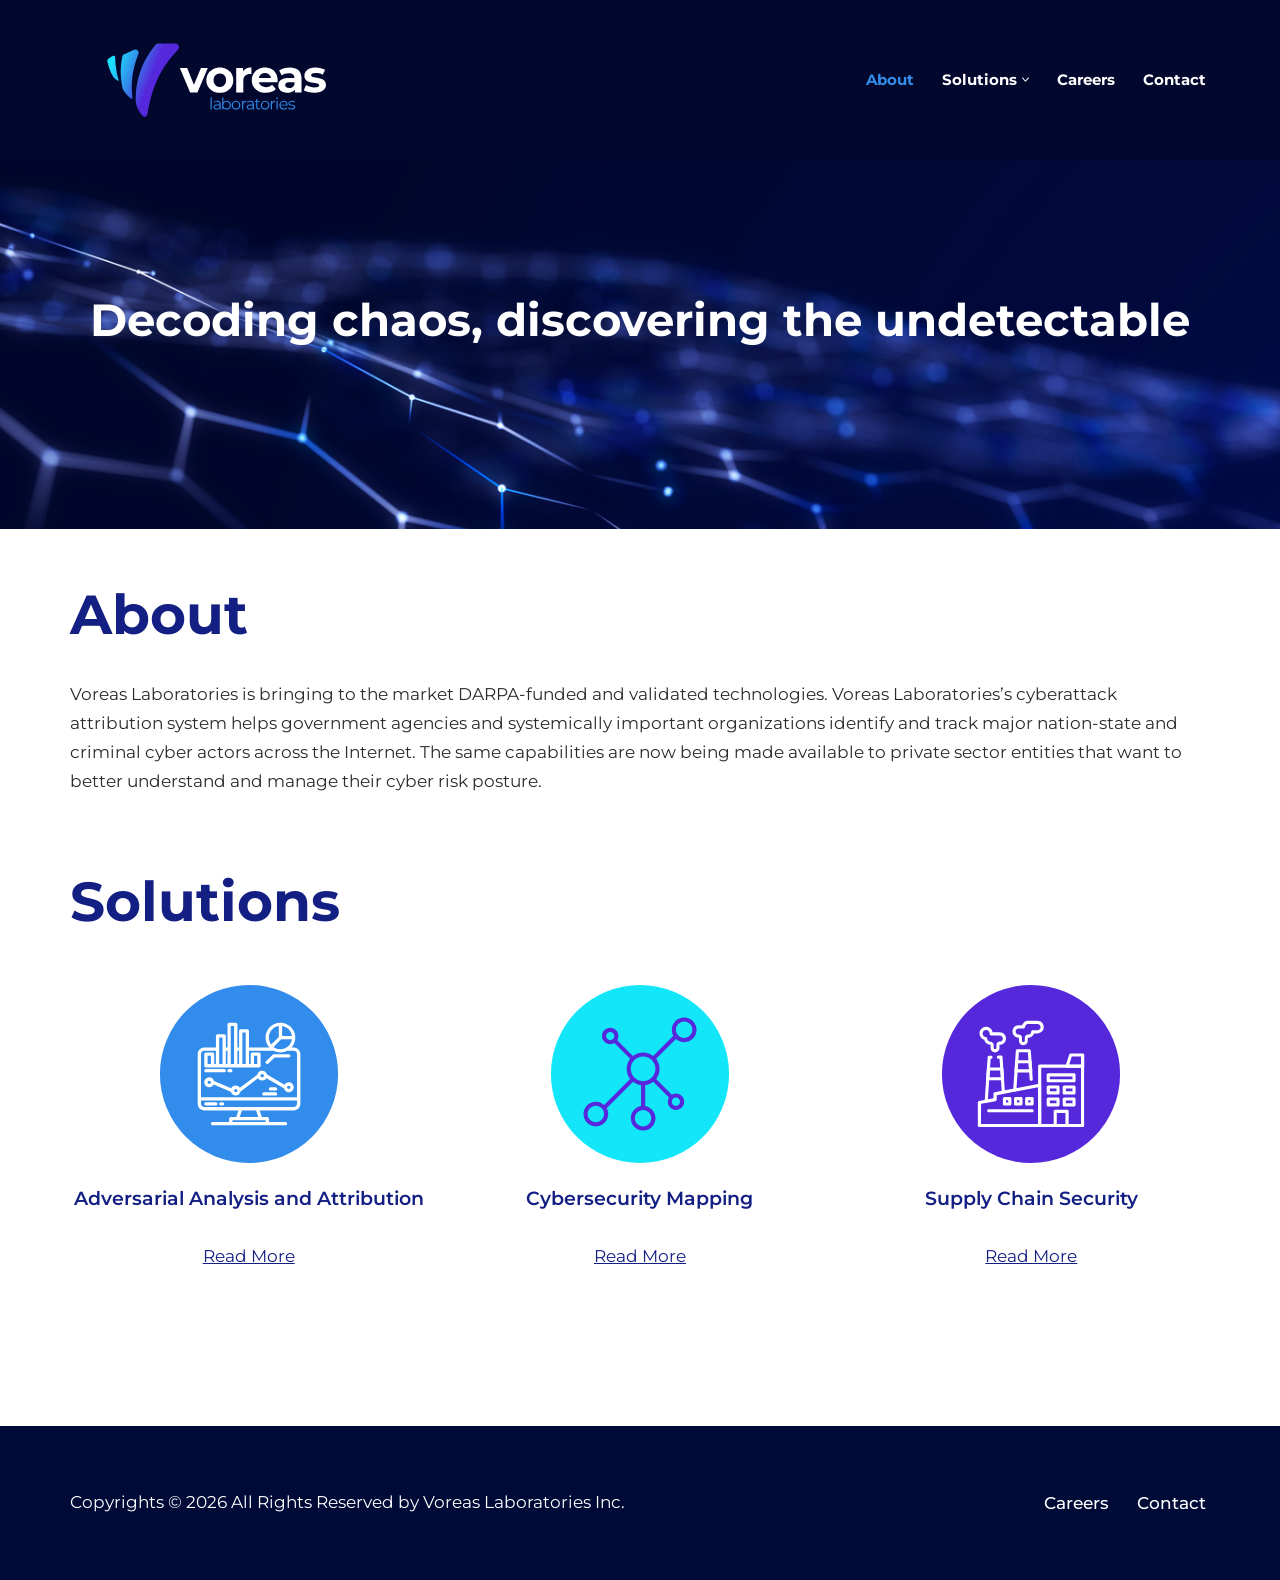
==== commit 88c4f6a0: "Add files via upload" ====
--- a/index.html
+++ b/index.html
@@ -8,15 +8,13 @@
 	<link rel="profile" href="http://gmpg.org/xfn/11">
 		<title>Voreas</title>
 <meta name="robots" content="max-image-preview:large">
-	<style>img:is([sizes="auto" i], [sizes^="auto," i]) { contain-intrinsic-size: 3000px 1500px }</style>
-	<link rel="dns-prefetch" href="//fonts.googleapis.com">
+<link rel="dns-prefetch" href="//fonts.googleapis.com">
 <link rel="alternate" type="application/rss+xml" title="Voreas &raquo; Feed" href="http://voreas.tech/feed/">
 <link rel="alternate" type="application/rss+xml" title="Voreas &raquo; Comments Feed" href="http://voreas.tech/comments/feed/">
-<script>
-window._wpemojiSettings = {"baseUrl":"https:\/\/s.w.org\/images\/core\/emoji\/16.0.1\/72x72\/","ext":".png","svgUrl":"https:\/\/s.w.org\/images\/core\/emoji\/16.0.1\/svg\/","svgExt":".svg","source":{"concatemoji":"./wp-includes\/js\/wp-emoji-release.min.js?ver=6.8.2"}};
-/*! This file is auto-generated */
-!function(s,n){var o,i,e;function c(e){try{var t={supportTests:e,timestamp:(new Date).valueOf()};sessionStorage.setItem(o,JSON.stringify(t))}catch(e){}}function p(e,t,n){e.clearRect(0,0,e.canvas.width,e.canvas.height),e.fillText(t,0,0);var t=new Uint32Array(e.getImageData(0,0,e.canvas.width,e.canvas.height).data),a=(e.clearRect(0,0,e.canvas.width,e.canvas.height),e.fillText(n,0,0),new Uint32Array(e.getImageData(0,0,e.canvas.width,e.canvas.height).data));return t.every(function(e,t){return e===a[t]})}function u(e,t){e.clearRect(0,0,e.canvas.width,e.canvas.height),e.fillText(t,0,0);for(var n=e.getImageData(16,16,1,1),a=0;a<n.data.length;a++)if(0!==n.data[a])return!1;return!0}function f(e,t,n,a){switch(t){case"flag":return n(e,"🏳️‍⚧️","🏳️​⚧️")?!1:!n(e,"🇨🇶","🇨​🇶")&&!n(e,"🏴󠁧󠁢󠁥󠁮󠁧󠁿","🏴​󠁧​󠁢​󠁥​󠁮​󠁧​󠁿");case"emoji":return!a(e,"🫟")}return!1}function g(e,t,n,a){var r="undefined"!=typeof WorkerGlobalScope&&self instanceof WorkerGlobalScope?new OffscreenCanvas(300,150):s.createElement("canvas"),o=r.getContext("2d",{willReadFrequently:!0}),i=(o.textBaseline="top",o.font="600 32px Arial",{});return e.forEach(function(e){i[e]=t(o,e,n,a)}),i}function t(e){var t=s.createElement("script");t.src=e,t.defer=!0,s.head.appendChild(t)}"undefined"!=typeof Promise&&(o="wpEmojiSettingsSupports",i=["flag","emoji"],n.supports={everything:!0,everythingExceptFlag:!0},e=new Promise(function(e){s.addEventListener("DOMContentLoaded",e,{once:!0})}),new Promise(function(t){var n=function(){try{var e=JSON.parse(sessionStorage.getItem(o));if("object"==typeof e&&"number"==typeof e.timestamp&&(new Date).valueOf()<e.timestamp+604800&&"object"==typeof e.supportTests)return e.supportTests}catch(e){}return null}();if(!n){if("undefined"!=typeof Worker&&"undefined"!=typeof OffscreenCanvas&&"undefined"!=typeof URL&&URL.createObjectURL&&"undefined"!=typeof Blob)try{var e="postMessage("+g.toString()+"("+[JSON.stringify(i),f.toString(),p.toString(),u.toString()].join(",")+"));",a=new Blob([e],{type:"text/javascript"}),r=new Worker(URL.createObjectURL(a),{name:"wpTestEmojiSupports"});return void(r.onmessage=function(e){c(n=e.data),r.terminate(),t(n)})}catch(e){}c(n=g(i,f,p,u))}t(n)}).then(function(e){for(var t in e)n.supports[t]=e[t],n.supports.everything=n.supports.everything&&n.supports[t],"flag"!==t&&(n.supports.everythingExceptFlag=n.supports.everythingExceptFlag&&n.supports[t]);n.supports.everythingExceptFlag=n.supports.everythingExceptFlag&&!n.supports.flag,n.DOMReady=!1,n.readyCallback=function(){n.DOMReady=!0}}).then(function(){return e}).then(function(){var e;n.supports.everything||(n.readyCallback(),(e=n.source||{}).concatemoji?t(e.concatemoji):e.wpemoji&&e.twemoji&&(t(e.twemoji),t(e.wpemoji)))}))}((window,document),window._wpemojiSettings);
-</script>
+<link rel="alternate" title="oEmbed (JSON)" type="application/json+oembed" href="http://voreas.tech/wp-json/oembed/1.0/embed?url=http%3A%2F%2Fvoreas.tech%2F">
+<link rel="alternate" title="oEmbed (XML)" type="text/xml+oembed" href="http://voreas.tech/wp-json/oembed/1.0/embed?url=http%3A%2F%2Fvoreas.tech%2F&#038;format=xml">
+<style id="wp-img-auto-sizes-contain-inline-css">img:is([sizes=auto i],[sizes^="auto," i]){contain-intrinsic-size:3000px 1500px}
+/*# sourceURL=wp-img-auto-sizes-contain-inline-css */</style>
 <style id="wp-emoji-styles-inline-css">img.wp-smiley, img.emoji {
 		display: inline !important;
 		border: none !important;
@@ -27,16 +25,20 @@
 		vertical-align: -0.1em !important;
 		background: none !important;
 		padding: 0 !important;
-	}</style>
+	}
+/*# sourceURL=wp-emoji-styles-inline-css */</style>
 <link rel="stylesheet" id="wp-block-library-css" href="./css/dist-block-library-style.min.css" media="all">
 <style id="classic-theme-styles-inline-css">/*! This file is auto-generated */
-.wp-block-button__link{color:#fff;background-color:#32373c;border-radius:9999px;box-shadow:none;text-decoration:none;padding:calc(.667em + 2px) calc(1.333em + 2px);font-size:1.125em}.wp-block-file__button{background:#32373c;color:#fff;text-decoration:none}</style>
-<style id="global-styles-inline-css">:root{--wp--preset--aspect-ratio--square: 1;--wp--preset--aspect-ratio--4-3: 4/3;--wp--preset--aspect-ratio--3-4: 3/4;--wp--preset--aspect-ratio--3-2: 3/2;--wp--preset--aspect-ratio--2-3: 2/3;--wp--preset--aspect-ratio--16-9: 16/9;--wp--preset--aspect-ratio--9-16: 9/16;--wp--preset--color--black: #000000;--wp--preset--color--cyan-bluish-gray: #abb8c3;--wp--preset--color--white: #ffffff;--wp--preset--color--pale-pink: #f78da7;--wp--preset--color--vivid-red: #cf2e2e;--wp--preset--color--luminous-vivid-orange: #ff6900;--wp--preset--color--luminous-vivid-amber: #fcb900;--wp--preset--color--light-green-cyan: #7bdcb5;--wp--preset--color--vivid-green-cyan: #00d084;--wp--preset--color--pale-cyan-blue: #8ed1fc;--wp--preset--color--vivid-cyan-blue: #0693e3;--wp--preset--color--vivid-purple: #9b51e0;--wp--preset--color--neve-link-color: var(--nv-primary-accent);--wp--preset--color--neve-link-hover-color: var(--nv-secondary-accent);--wp--preset--color--nv-site-bg: var(--nv-site-bg);--wp--preset--color--nv-light-bg: var(--nv-light-bg);--wp--preset--color--nv-dark-bg: var(--nv-dark-bg);--wp--preset--color--neve-text-color: var(--nv-text-color);--wp--preset--color--nv-text-dark-bg: var(--nv-text-dark-bg);--wp--preset--color--nv-c-1: var(--nv-c-1);--wp--preset--color--nv-c-2: var(--nv-c-2);--wp--preset--gradient--vivid-cyan-blue-to-vivid-purple: linear-gradient(135deg,rgba(6,147,227,1) 0%,rgb(155,81,224) 100%);--wp--preset--gradient--light-green-cyan-to-vivid-green-cyan: linear-gradient(135deg,rgb(122,220,180) 0%,rgb(0,208,130) 100%);--wp--preset--gradient--luminous-vivid-amber-to-luminous-vivid-orange: linear-gradient(135deg,rgba(252,185,0,1) 0%,rgba(255,105,0,1) 100%);--wp--preset--gradient--luminous-vivid-orange-to-vivid-red: linear-gradient(135deg,rgba(255,105,0,1) 0%,rgb(207,46,46) 100%);--wp--preset--gradient--very-light-gray-to-cyan-bluish-gray: linear-gradient(135deg,rgb(238,238,238) 0%,rgb(169,184,195) 100%);--wp--preset--gradient--cool-to-warm-spectrum: linear-gradient(135deg,rgb(74,234,220) 0%,rgb(151,120,209) 20%,rgb(207,42,186) 40%,rgb(238,44,130) 60%,rgb(251,105,98) 80%,rgb(254,248,76) 100%);--wp--preset--gradient--blush-light-purple: linear-gradient(135deg,rgb(255,206,236) 0%,rgb(152,150,240) 100%);--wp--preset--gradient--blush-bordeaux: linear-gradient(135deg,rgb(254,205,165) 0%,rgb(254,45,45) 50%,rgb(107,0,62) 100%);--wp--preset--gradient--luminous-dusk: linear-gradient(135deg,rgb(255,203,112) 0%,rgb(199,81,192) 50%,rgb(65,88,208) 100%);--wp--preset--gradient--pale-ocean: linear-gradient(135deg,rgb(255,245,203) 0%,rgb(182,227,212) 50%,rgb(51,167,181) 100%);--wp--preset--gradient--electric-grass: linear-gradient(135deg,rgb(202,248,128) 0%,rgb(113,206,126) 100%);--wp--preset--gradient--midnight: linear-gradient(135deg,rgb(2,3,129) 0%,rgb(40,116,252) 100%);--wp--preset--font-size--small: 13px;--wp--preset--font-size--medium: 20px;--wp--preset--font-size--large: 36px;--wp--preset--font-size--x-large: 42px;--wp--preset--spacing--20: 0.44rem;--wp--preset--spacing--30: 0.67rem;--wp--preset--spacing--40: 1rem;--wp--preset--spacing--50: 1.5rem;--wp--preset--spacing--60: 2.25rem;--wp--preset--spacing--70: 3.38rem;--wp--preset--spacing--80: 5.06rem;--wp--preset--shadow--natural: 6px 6px 9px rgba(0, 0, 0, 0.2);--wp--preset--shadow--deep: 12px 12px 50px rgba(0, 0, 0, 0.4);--wp--preset--shadow--sharp: 6px 6px 0px rgba(0, 0, 0, 0.2);--wp--preset--shadow--outlined: 6px 6px 0px -3px rgba(255, 255, 255, 1), 6px 6px rgba(0, 0, 0, 1);--wp--preset--shadow--crisp: 6px 6px 0px rgba(0, 0, 0, 1);}:where(.is-layout-flex){gap: 0.5em;}:where(.is-layout-grid){gap: 0.5em;}body .is-layout-flex{display: flex;}.is-layout-flex{flex-wrap: wrap;align-items: center;}.is-layout-flex > :is(*, div){margin: 0;}body .is-layout-grid{display: grid;}.is-layout-grid > :is(*, div){margin: 0;}:where(.wp-block-columns.is-layout-flex){gap: 2em;}:where(.wp-block-columns.is-layout-grid){gap: 2em;}:where(.wp-block-post-template.is-layout-flex){gap: 1.25em;}:where(.wp-block-post-template.is-layout-grid){gap: 1.25em;}.has-black-color{color: var(--wp--preset--color--black) !important;}.has-cyan-bluish-gray-color{color: var(--wp--preset--color--cyan-bluish-gray) !important;}.has-white-color{color: var(--wp--preset--color--white) !important;}.has-pale-pink-color{color: var(--wp--preset--color--pale-pink) !important;}.has-vivid-red-color{color: var(--wp--preset--color--vivid-red) !important;}.has-luminous-vivid-orange-color{color: var(--wp--preset--color--luminous-vivid-orange) !important;}.has-luminous-vivid-amber-color{color: var(--wp--preset--color--luminous-vivid-amber) !important;}.has-light-green-cyan-color{color: var(--wp--preset--color--light-green-cyan) !important;}.has-vivid-green-cyan-color{color: var(--wp--preset--color--vivid-green-cyan) !important;}.has-pale-cyan-blue-color{color: var(--wp--preset--color--pale-cyan-blue) !important;}.has-vivid-cyan-blue-color{color: var(--wp--preset--color--vivid-cyan-blue) !important;}.has-vivid-purple-color{color: var(--wp--preset--color--vivid-purple) !important;}.has-neve-link-color-color{color: var(--wp--preset--color--neve-link-color) !important;}.has-neve-link-hover-color-color{color: var(--wp--preset--color--neve-link-hover-color) !important;}.has-nv-site-bg-color{color: var(--wp--preset--color--nv-site-bg) !important;}.has-nv-light-bg-color{color: var(--wp--preset--color--nv-light-bg) !important;}.has-nv-dark-bg-color{color: var(--wp--preset--color--nv-dark-bg) !important;}.has-neve-text-color-color{color: var(--wp--preset--color--neve-text-color) !important;}.has-nv-text-dark-bg-color{color: var(--wp--preset--color--nv-text-dark-bg) !important;}.has-nv-c-1-color{color: var(--wp--preset--color--nv-c-1) !important;}.has-nv-c-2-color{color: var(--wp--preset--color--nv-c-2) !important;}.has-black-background-color{background-color: var(--wp--preset--color--black) !important;}.has-cyan-bluish-gray-background-color{background-color: var(--wp--preset--color--cyan-bluish-gray) !important;}.has-white-background-color{background-color: var(--wp--preset--color--white) !important;}.has-pale-pink-background-color{background-color: var(--wp--preset--color--pale-pink) !important;}.has-vivid-red-background-color{background-color: var(--wp--preset--color--vivid-red) !important;}.has-luminous-vivid-orange-background-color{background-color: var(--wp--preset--color--luminous-vivid-orange) !important;}.has-luminous-vivid-amber-background-color{background-color: var(--wp--preset--color--luminous-vivid-amber) !important;}.has-light-green-cyan-background-color{background-color: var(--wp--preset--color--light-green-cyan) !important;}.has-vivid-green-cyan-background-color{background-color: var(--wp--preset--color--vivid-green-cyan) !important;}.has-pale-cyan-blue-background-color{background-color: var(--wp--preset--color--pale-cyan-blue) !important;}.has-vivid-cyan-blue-background-color{background-color: var(--wp--preset--color--vivid-cyan-blue) !important;}.has-vivid-purple-background-color{background-color: var(--wp--preset--color--vivid-purple) !important;}.has-neve-link-color-background-color{background-color: var(--wp--preset--color--neve-link-color) !important;}.has-neve-link-hover-color-background-color{background-color: var(--wp--preset--color--neve-link-hover-color) !important;}.has-nv-site-bg-background-color{background-color: var(--wp--preset--color--nv-site-bg) !important;}.has-nv-light-bg-background-color{background-color: var(--wp--preset--color--nv-light-bg) !important;}.has-nv-dark-bg-background-color{background-color: var(--wp--preset--color--nv-dark-bg) !important;}.has-neve-text-color-background-color{background-color: var(--wp--preset--color--neve-text-color) !important;}.has-nv-text-dark-bg-background-color{background-color: var(--wp--preset--color--nv-text-dark-bg) !important;}.has-nv-c-1-background-color{background-color: var(--wp--preset--color--nv-c-1) !important;}.has-nv-c-2-background-color{background-color: var(--wp--preset--color--nv-c-2) !important;}.has-black-border-color{border-color: var(--wp--preset--color--black) !important;}.has-cyan-bluish-gray-border-color{border-color: var(--wp--preset--color--cyan-bluish-gray) !important;}.has-white-border-color{border-color: var(--wp--preset--color--white) !important;}.has-pale-pink-border-color{border-color: var(--wp--preset--color--pale-pink) !important;}.has-vivid-red-border-color{border-color: var(--wp--preset--color--vivid-red) !important;}.has-luminous-vivid-orange-border-color{border-color: var(--wp--preset--color--luminous-vivid-orange) !important;}.has-luminous-vivid-amber-border-color{border-color: var(--wp--preset--color--luminous-vivid-amber) !important;}.has-light-green-cyan-border-color{border-color: var(--wp--preset--color--light-green-cyan) !important;}.has-vivid-green-cyan-border-color{border-color: var(--wp--preset--color--vivid-green-cyan) !important;}.has-pale-cyan-blue-border-color{border-color: var(--wp--preset--color--pale-cyan-blue) !important;}.has-vivid-cyan-blue-border-color{border-color: var(--wp--preset--color--vivid-cyan-blue) !important;}.has-vivid-purple-border-color{border-color: var(--wp--preset--color--vivid-purple) !important;}.has-neve-link-color-border-color{border-color: var(--wp--preset--color--neve-link-color) !important;}.has-neve-link-hover-color-border-color{border-color: var(--wp--preset--color--neve-link-hover-color) !important;}.has-nv-site-bg-border-color{border-color: var(--wp--preset--color--nv-site-bg) !important;}.has-nv-light-bg-border-color{border-color: var(--wp--preset--color--nv-light-bg) !important;}.has-nv-dark-bg-border-color{border-color: var(--wp--preset--color--nv-dark-bg) !important;}.has-neve-text-color-border-color{border-color: var(--wp--preset--color--neve-text-color) !important;}.has-nv-text-dark-bg-border-color{border-color: var(--wp--preset--color--nv-text-dark-bg) !important;}.has-nv-c-1-border-color{border-color: var(--wp--preset--color--nv-c-1) !important;}.has-nv-c-2-border-color{border-color: var(--wp--preset--color--nv-c-2) !important;}.has-vivid-cyan-blue-to-vivid-purple-gradient-background{background: var(--wp--preset--gradient--vivid-cyan-blue-to-vivid-purple) !important;}.has-light-green-cyan-to-vivid-green-cyan-gradient-background{background: var(--wp--preset--gradient--light-green-cyan-to-vivid-green-cyan) !important;}.has-luminous-vivid-amber-to-luminous-vivid-orange-gradient-background{background: var(--wp--preset--gradient--luminous-vivid-amber-to-luminous-vivid-orange) !important;}.has-luminous-vivid-orange-to-vivid-red-gradient-background{background: var(--wp--preset--gradient--luminous-vivid-orange-to-vivid-red) !important;}.has-very-light-gray-to-cyan-bluish-gray-gradient-background{background: var(--wp--preset--gradient--very-light-gray-to-cyan-bluish-gray) !important;}.has-cool-to-warm-spectrum-gradient-background{background: var(--wp--preset--gradient--cool-to-warm-spectrum) !important;}.has-blush-light-purple-gradient-background{background: var(--wp--preset--gradient--blush-light-purple) !important;}.has-blush-bordeaux-gradient-background{background: var(--wp--preset--gradient--blush-bordeaux) !important;}.has-luminous-dusk-gradient-background{background: var(--wp--preset--gradient--luminous-dusk) !important;}.has-pale-ocean-gradient-background{background: var(--wp--preset--gradient--pale-ocean) !important;}.has-electric-grass-gradient-background{background: var(--wp--preset--gradient--electric-grass) !important;}.has-midnight-gradient-background{background: var(--wp--preset--gradient--midnight) !important;}.has-small-font-size{font-size: var(--wp--preset--font-size--small) !important;}.has-medium-font-size{font-size: var(--wp--preset--font-size--medium) !important;}.has-large-font-size{font-size: var(--wp--preset--font-size--large) !important;}.has-x-large-font-size{font-size: var(--wp--preset--font-size--x-large) !important;}
+.wp-block-button__link{color:#fff;background-color:#32373c;border-radius:9999px;box-shadow:none;text-decoration:none;padding:calc(.667em + 2px) calc(1.333em + 2px);font-size:1.125em}.wp-block-file__button{background:#32373c;color:#fff;text-decoration:none}
+/*# sourceURL=/wp-includes/css/classic-themes.min.css */</style>
+<style id="global-styles-inline-css">:root{--wp--preset--aspect-ratio--square: 1;--wp--preset--aspect-ratio--4-3: 4/3;--wp--preset--aspect-ratio--3-4: 3/4;--wp--preset--aspect-ratio--3-2: 3/2;--wp--preset--aspect-ratio--2-3: 2/3;--wp--preset--aspect-ratio--16-9: 16/9;--wp--preset--aspect-ratio--9-16: 9/16;--wp--preset--color--black: #000000;--wp--preset--color--cyan-bluish-gray: #abb8c3;--wp--preset--color--white: #ffffff;--wp--preset--color--pale-pink: #f78da7;--wp--preset--color--vivid-red: #cf2e2e;--wp--preset--color--luminous-vivid-orange: #ff6900;--wp--preset--color--luminous-vivid-amber: #fcb900;--wp--preset--color--light-green-cyan: #7bdcb5;--wp--preset--color--vivid-green-cyan: #00d084;--wp--preset--color--pale-cyan-blue: #8ed1fc;--wp--preset--color--vivid-cyan-blue: #0693e3;--wp--preset--color--vivid-purple: #9b51e0;--wp--preset--color--neve-link-color: var(--nv-primary-accent);--wp--preset--color--neve-link-hover-color: var(--nv-secondary-accent);--wp--preset--color--nv-site-bg: var(--nv-site-bg);--wp--preset--color--nv-light-bg: var(--nv-light-bg);--wp--preset--color--nv-dark-bg: var(--nv-dark-bg);--wp--preset--color--neve-text-color: var(--nv-text-color);--wp--preset--color--nv-text-dark-bg: var(--nv-text-dark-bg);--wp--preset--color--nv-c-1: var(--nv-c-1);--wp--preset--color--nv-c-2: var(--nv-c-2);--wp--preset--gradient--vivid-cyan-blue-to-vivid-purple: linear-gradient(135deg,rgb(6,147,227) 0%,rgb(155,81,224) 100%);--wp--preset--gradient--light-green-cyan-to-vivid-green-cyan: linear-gradient(135deg,rgb(122,220,180) 0%,rgb(0,208,130) 100%);--wp--preset--gradient--luminous-vivid-amber-to-luminous-vivid-orange: linear-gradient(135deg,rgb(252,185,0) 0%,rgb(255,105,0) 100%);--wp--preset--gradient--luminous-vivid-orange-to-vivid-red: linear-gradient(135deg,rgb(255,105,0) 0%,rgb(207,46,46) 100%);--wp--preset--gradient--very-light-gray-to-cyan-bluish-gray: linear-gradient(135deg,rgb(238,238,238) 0%,rgb(169,184,195) 100%);--wp--preset--gradient--cool-to-warm-spectrum: linear-gradient(135deg,rgb(74,234,220) 0%,rgb(151,120,209) 20%,rgb(207,42,186) 40%,rgb(238,44,130) 60%,rgb(251,105,98) 80%,rgb(254,248,76) 100%);--wp--preset--gradient--blush-light-purple: linear-gradient(135deg,rgb(255,206,236) 0%,rgb(152,150,240) 100%);--wp--preset--gradient--blush-bordeaux: linear-gradient(135deg,rgb(254,205,165) 0%,rgb(254,45,45) 50%,rgb(107,0,62) 100%);--wp--preset--gradient--luminous-dusk: linear-gradient(135deg,rgb(255,203,112) 0%,rgb(199,81,192) 50%,rgb(65,88,208) 100%);--wp--preset--gradient--pale-ocean: linear-gradient(135deg,rgb(255,245,203) 0%,rgb(182,227,212) 50%,rgb(51,167,181) 100%);--wp--preset--gradient--electric-grass: linear-gradient(135deg,rgb(202,248,128) 0%,rgb(113,206,126) 100%);--wp--preset--gradient--midnight: linear-gradient(135deg,rgb(2,3,129) 0%,rgb(40,116,252) 100%);--wp--preset--font-size--small: 13px;--wp--preset--font-size--medium: 20px;--wp--preset--font-size--large: 36px;--wp--preset--font-size--x-large: 42px;--wp--preset--spacing--20: 0.44rem;--wp--preset--spacing--30: 0.67rem;--wp--preset--spacing--40: 1rem;--wp--preset--spacing--50: 1.5rem;--wp--preset--spacing--60: 2.25rem;--wp--preset--spacing--70: 3.38rem;--wp--preset--spacing--80: 5.06rem;--wp--preset--shadow--natural: 6px 6px 9px rgba(0, 0, 0, 0.2);--wp--preset--shadow--deep: 12px 12px 50px rgba(0, 0, 0, 0.4);--wp--preset--shadow--sharp: 6px 6px 0px rgba(0, 0, 0, 0.2);--wp--preset--shadow--outlined: 6px 6px 0px -3px rgb(255, 255, 255), 6px 6px rgb(0, 0, 0);--wp--preset--shadow--crisp: 6px 6px 0px rgb(0, 0, 0);}:where(.is-layout-flex){gap: 0.5em;}:where(.is-layout-grid){gap: 0.5em;}body .is-layout-flex{display: flex;}.is-layout-flex{flex-wrap: wrap;align-items: center;}.is-layout-flex > :is(*, div){margin: 0;}body .is-layout-grid{display: grid;}.is-layout-grid > :is(*, div){margin: 0;}:where(.wp-block-columns.is-layout-flex){gap: 2em;}:where(.wp-block-columns.is-layout-grid){gap: 2em;}:where(.wp-block-post-template.is-layout-flex){gap: 1.25em;}:where(.wp-block-post-template.is-layout-grid){gap: 1.25em;}.has-black-color{color: var(--wp--preset--color--black) !important;}.has-cyan-bluish-gray-color{color: var(--wp--preset--color--cyan-bluish-gray) !important;}.has-white-color{color: var(--wp--preset--color--white) !important;}.has-pale-pink-color{color: var(--wp--preset--color--pale-pink) !important;}.has-vivid-red-color{color: var(--wp--preset--color--vivid-red) !important;}.has-luminous-vivid-orange-color{color: var(--wp--preset--color--luminous-vivid-orange) !important;}.has-luminous-vivid-amber-color{color: var(--wp--preset--color--luminous-vivid-amber) !important;}.has-light-green-cyan-color{color: var(--wp--preset--color--light-green-cyan) !important;}.has-vivid-green-cyan-color{color: var(--wp--preset--color--vivid-green-cyan) !important;}.has-pale-cyan-blue-color{color: var(--wp--preset--color--pale-cyan-blue) !important;}.has-vivid-cyan-blue-color{color: var(--wp--preset--color--vivid-cyan-blue) !important;}.has-vivid-purple-color{color: var(--wp--preset--color--vivid-purple) !important;}.has-neve-link-color-color{color: var(--wp--preset--color--neve-link-color) !important;}.has-neve-link-hover-color-color{color: var(--wp--preset--color--neve-link-hover-color) !important;}.has-nv-site-bg-color{color: var(--wp--preset--color--nv-site-bg) !important;}.has-nv-light-bg-color{color: var(--wp--preset--color--nv-light-bg) !important;}.has-nv-dark-bg-color{color: var(--wp--preset--color--nv-dark-bg) !important;}.has-neve-text-color-color{color: var(--wp--preset--color--neve-text-color) !important;}.has-nv-text-dark-bg-color{color: var(--wp--preset--color--nv-text-dark-bg) !important;}.has-nv-c-1-color{color: var(--wp--preset--color--nv-c-1) !important;}.has-nv-c-2-color{color: var(--wp--preset--color--nv-c-2) !important;}.has-black-background-color{background-color: var(--wp--preset--color--black) !important;}.has-cyan-bluish-gray-background-color{background-color: var(--wp--preset--color--cyan-bluish-gray) !important;}.has-white-background-color{background-color: var(--wp--preset--color--white) !important;}.has-pale-pink-background-color{background-color: var(--wp--preset--color--pale-pink) !important;}.has-vivid-red-background-color{background-color: var(--wp--preset--color--vivid-red) !important;}.has-luminous-vivid-orange-background-color{background-color: var(--wp--preset--color--luminous-vivid-orange) !important;}.has-luminous-vivid-amber-background-color{background-color: var(--wp--preset--color--luminous-vivid-amber) !important;}.has-light-green-cyan-background-color{background-color: var(--wp--preset--color--light-green-cyan) !important;}.has-vivid-green-cyan-background-color{background-color: var(--wp--preset--color--vivid-green-cyan) !important;}.has-pale-cyan-blue-background-color{background-color: var(--wp--preset--color--pale-cyan-blue) !important;}.has-vivid-cyan-blue-background-color{background-color: var(--wp--preset--color--vivid-cyan-blue) !important;}.has-vivid-purple-background-color{background-color: var(--wp--preset--color--vivid-purple) !important;}.has-neve-link-color-background-color{background-color: var(--wp--preset--color--neve-link-color) !important;}.has-neve-link-hover-color-background-color{background-color: var(--wp--preset--color--neve-link-hover-color) !important;}.has-nv-site-bg-background-color{background-color: var(--wp--preset--color--nv-site-bg) !important;}.has-nv-light-bg-background-color{background-color: var(--wp--preset--color--nv-light-bg) !important;}.has-nv-dark-bg-background-color{background-color: var(--wp--preset--color--nv-dark-bg) !important;}.has-neve-text-color-background-color{background-color: var(--wp--preset--color--neve-text-color) !important;}.has-nv-text-dark-bg-background-color{background-color: var(--wp--preset--color--nv-text-dark-bg) !important;}.has-nv-c-1-background-color{background-color: var(--wp--preset--color--nv-c-1) !important;}.has-nv-c-2-background-color{background-color: var(--wp--preset--color--nv-c-2) !important;}.has-black-border-color{border-color: var(--wp--preset--color--black) !important;}.has-cyan-bluish-gray-border-color{border-color: var(--wp--preset--color--cyan-bluish-gray) !important;}.has-white-border-color{border-color: var(--wp--preset--color--white) !important;}.has-pale-pink-border-color{border-color: var(--wp--preset--color--pale-pink) !important;}.has-vivid-red-border-color{border-color: var(--wp--preset--color--vivid-red) !important;}.has-luminous-vivid-orange-border-color{border-color: var(--wp--preset--color--luminous-vivid-orange) !important;}.has-luminous-vivid-amber-border-color{border-color: var(--wp--preset--color--luminous-vivid-amber) !important;}.has-light-green-cyan-border-color{border-color: var(--wp--preset--color--light-green-cyan) !important;}.has-vivid-green-cyan-border-color{border-color: var(--wp--preset--color--vivid-green-cyan) !important;}.has-pale-cyan-blue-border-color{border-color: var(--wp--preset--color--pale-cyan-blue) !important;}.has-vivid-cyan-blue-border-color{border-color: var(--wp--preset--color--vivid-cyan-blue) !important;}.has-vivid-purple-border-color{border-color: var(--wp--preset--color--vivid-purple) !important;}.has-neve-link-color-border-color{border-color: var(--wp--preset--color--neve-link-color) !important;}.has-neve-link-hover-color-border-color{border-color: var(--wp--preset--color--neve-link-hover-color) !important;}.has-nv-site-bg-border-color{border-color: var(--wp--preset--color--nv-site-bg) !important;}.has-nv-light-bg-border-color{border-color: var(--wp--preset--color--nv-light-bg) !important;}.has-nv-dark-bg-border-color{border-color: var(--wp--preset--color--nv-dark-bg) !important;}.has-neve-text-color-border-color{border-color: var(--wp--preset--color--neve-text-color) !important;}.has-nv-text-dark-bg-border-color{border-color: var(--wp--preset--color--nv-text-dark-bg) !important;}.has-nv-c-1-border-color{border-color: var(--wp--preset--color--nv-c-1) !important;}.has-nv-c-2-border-color{border-color: var(--wp--preset--color--nv-c-2) !important;}.has-vivid-cyan-blue-to-vivid-purple-gradient-background{background: var(--wp--preset--gradient--vivid-cyan-blue-to-vivid-purple) !important;}.has-light-green-cyan-to-vivid-green-cyan-gradient-background{background: var(--wp--preset--gradient--light-green-cyan-to-vivid-green-cyan) !important;}.has-luminous-vivid-amber-to-luminous-vivid-orange-gradient-background{background: var(--wp--preset--gradient--luminous-vivid-amber-to-luminous-vivid-orange) !important;}.has-luminous-vivid-orange-to-vivid-red-gradient-background{background: var(--wp--preset--gradient--luminous-vivid-orange-to-vivid-red) !important;}.has-very-light-gray-to-cyan-bluish-gray-gradient-background{background: var(--wp--preset--gradient--very-light-gray-to-cyan-bluish-gray) !important;}.has-cool-to-warm-spectrum-gradient-background{background: var(--wp--preset--gradient--cool-to-warm-spectrum) !important;}.has-blush-light-purple-gradient-background{background: var(--wp--preset--gradient--blush-light-purple) !important;}.has-blush-bordeaux-gradient-background{background: var(--wp--preset--gradient--blush-bordeaux) !important;}.has-luminous-dusk-gradient-background{background: var(--wp--preset--gradient--luminous-dusk) !important;}.has-pale-ocean-gradient-background{background: var(--wp--preset--gradient--pale-ocean) !important;}.has-electric-grass-gradient-background{background: var(--wp--preset--gradient--electric-grass) !important;}.has-midnight-gradient-background{background: var(--wp--preset--gradient--midnight) !important;}.has-small-font-size{font-size: var(--wp--preset--font-size--small) !important;}.has-medium-font-size{font-size: var(--wp--preset--font-size--medium) !important;}.has-large-font-size{font-size: var(--wp--preset--font-size--large) !important;}.has-x-large-font-size{font-size: var(--wp--preset--font-size--x-large) !important;}
 :where(.wp-block-post-template.is-layout-flex){gap: 1.25em;}:where(.wp-block-post-template.is-layout-grid){gap: 1.25em;}
+:where(.wp-block-term-template.is-layout-flex){gap: 1.25em;}:where(.wp-block-term-template.is-layout-grid){gap: 1.25em;}
 :where(.wp-block-columns.is-layout-flex){gap: 2em;}:where(.wp-block-columns.is-layout-grid){gap: 2em;}
-:root :where(.wp-block-pullquote){font-size: 1.5em;line-height: 1.6;}</style>
+:root :where(.wp-block-pullquote){font-size: 1.5em;line-height: 1.6;}
+/*# sourceURL=global-styles-inline-css */</style>
 <link rel="stylesheet" id="neve-style-css" href="./css/neve-style-main-new.min.css" media="all">
-<style id="neve-style-inline-css">h1 {font-family: var(--h1fontfamily);}h2 {font-family: var(--h2fontfamily);}h3 {font-family: var(--h3fontfamily);}h4 {font-family: var(--h4fontfamily);}h5 {font-family: var(--h5fontfamily);}h6 {font-family: var(--h6fontfamily);}
+<style id="neve-style-inline-css">h1 {font-family: var(--h1fontfamily);}h2 {font-family: var(--h2fontfamily);}h3 {font-family: var(--h3fontfamily);}h4 {font-family: var(--h4fontfamily);}h5 {font-family: var(--h5fontfamily);}h6 {font-family: var(--h6fontfamily);}.is-menu-sidebar .header-menu-sidebar { visibility: visible; }.is-menu-sidebar.menu_sidebar_slide_left .header-menu-sidebar { transform: translate3d(0, 0, 0); left: 0; }.is-menu-sidebar.menu_sidebar_slide_right .header-menu-sidebar { transform: translate3d(0, 0, 0); right: 0; }.is-menu-sidebar.menu_sidebar_pull_right .header-menu-sidebar, .is-menu-sidebar.menu_sidebar_pull_left .header-menu-sidebar { transform: translateX(0); }.is-menu-sidebar.menu_sidebar_dropdown .header-menu-sidebar { height: auto; }.is-menu-sidebar.menu_sidebar_dropdown .header-menu-sidebar-inner { max-height: 400px; padding: 20px 0; }.is-menu-sidebar.menu_sidebar_full_canvas .header-menu-sidebar { opacity: 1; }.header-menu-sidebar .menu-item-nav-search:not(.floating) { pointer-events: none; }.header-menu-sidebar .menu-item-nav-search .is-menu-sidebar { pointer-events: unset; }
 .nv-meta-list li.meta:not(:last-child):after { content:"/" }.nv-meta-list .no-mobile{
 			display:none;
 		}.nv-meta-list li.last::after{
@@ -50,39 +52,21 @@
 			}
 		}
 .nav-ul li .caret svg, .nav-ul li .caret img{width:var(--smiconsize, 0.5em);height:var(--smiconsize, 0.5em);}.nav-ul .sub-menu li {border-style: var(--itembstyle);}
- :root{ --container: 748px;--postwidth:100%; --primarybtnbg: var(--nv-primary-accent); --secondarybtnbg: rgba(0, 0, 0, 0); --primarybtnhoverbg: var(--nv-secondary-accent); --secondarybtnhoverbg: var(--nv-dark-bg); --primarybtncolor: #010101; --secondarybtncolor: var(--nv-dark-bg); --primarybtnhovercolor: #ffffff; --secondarybtnhovercolor: var(--nv-text-dark-bg);--primarybtnborderradius:0;--secondarybtnborderradius:0;--secondarybtnborderwidth:2px;--btnpadding:12px 24px;--primarybtnpadding:12px 24px;--secondarybtnpadding:calc(12px - 2px) calc(24px - 2px); --btnfs: 14px; --btnlineheight: 1.6em; --bodyfontfamily: Montserrat; --bodyfontsize: 16px; --bodylineheight: 1.7em; --bodyletterspacing: 0px; --bodyfontweight: 500; --bodytexttransform: none; --headingsfontfamily: Montserrat; --h1fontfamily: Montserrat; --h1fontsize: 39px; --h1fontweight: 600; --h1lineheight: 1.2em; --h1letterspacing: 0px; --h1texttransform: none; --h2fontfamily: Montserrat; --h2fontsize: 28px; --h2fontweight: 600; --h2lineheight: 1.3em; --h2letterspacing: 0px; --h2texttransform: none; --h3fontfamily: Montserrat; --h3fontsize: 20px; --h3fontweight: 600; --h3lineheight: 1.3em; --h3letterspacing: 0px; --h3texttransform: none; --h4fontfamily: Montserrat; --h4fontsize: 16px; --h4fontweight: 600; --h4lineheight: 1.3em; --h4letterspacing: 0px; --h4texttransform: none; --h5fontfamily: Montserrat; --h5fontsize: 14px; --h5fontweight: 600; --h5lineheight: 1.3em; --h5letterspacing: 0px; --h5texttransform: none; --h6fontfamily: Montserrat; --h6fontsize: 14px; --h6fontweight: 600; --h6lineheight: 1.3em; --h6letterspacing: 0px; --h6texttransform: none;--formfieldborderwidth:2px;--formfieldborderradius:0; --formfieldbgcolor: var(--nv-site-bg); --formfieldbordercolor: var(--nv-light-bg); --formfieldcolor: var(--nv-text-color);--formfieldpadding:10px 12px 10px 12px;; } .nv-index-posts{ --borderradius:0px; } .has-neve-button-color-color{ color: var(--nv-primary-accent)!important; } .has-neve-button-color-background-color{ background-color: var(--nv-primary-accent)!important; } .single-post-container .alignfull > [class*="__inner-container"], .single-post-container .alignwide > [class*="__inner-container"]{ max-width:718px } .nv-meta-list{ --avatarsize: 20px; } .single .nv-meta-list{ --avatarsize: 20px; } .blog .blog-entry-title, .archive .blog-entry-title{ --fontsize: 28px; } .single h1.entry-title{ --fontsize: 28px; } .neve-main{ --boxshadow:0 3px 6px -5px rgba(0, 0, 0, 0.1), 0 4px 8px rgba(0, 0, 0, 0.1); } .nv-post-cover{ --height: 250px;--padding:40px 15px;--justify: flex-start; --textalign: left; --valign: center; } .nv-post-cover .nv-title-meta-wrap, .nv-page-title-wrap, .entry-header{ --textalign: left; } .nv-is-boxed.nv-title-meta-wrap{ --padding:40px 15px; --bgcolor: var(--nv-dark-bg); } .nv-overlay{ --opacity: 50; --blendmode: normal; } .nv-is-boxed.nv-comments-wrap{ --padding:20px; } .nv-is-boxed.comment-respond{ --padding:20px; } .single:not(.single-product), .page{ --c-vspace:0 0 0 0;; } .global-styled{ --bgcolor: var(--nv-site-bg); } .header-top{ --rowbcolor: var(--nv-light-bg); --color: var(--nv-text-color); --bgcolor: #f0f0f0; } .header-main{ --rowbcolor: var(--nv-light-bg); --color: var(--nv-text-color); --bgcolor: #01072d; } .header-bottom{ --rowbcolor: var(--nv-light-bg); --color: var(--nv-text-color); --bgcolor: #ffffff; } .header-menu-sidebar-bg{ --justify: flex-start; --textalign: left;--flexg: 1;--wrapdropdownwidth: auto; --color: var(--nv-site-bg); --bgcolor: var(--nv-dark-bg); } .header-menu-sidebar{ width: 360px; } .builder-item--logo{ --maxwidth: 253px; --fs: 24px;--padding:10px 0;--margin:0; --textalign: left;--justify: flex-start; } .builder-item--nav-icon,.header-menu-sidebar .close-sidebar-panel .navbar-toggle{ --color: var(--nv-site-bg);--borderradius:0;--borderwidth:1px; } .builder-item--nav-icon{ --label-margin:0 5px 0 0;;--padding:10px 15px;--margin:0; } .builder-item--primary-menu{ --color: #ffffff; --hovercolor: var(--nv-secondary-accent); --hovertextcolor: var(--nv-light-bg); --activecolor: #ffffff; --spacing: 20px; --height: 25px; --smiconsize: 7px;--padding:0;--margin:0; --fontfamily: Montserrat; --fontsize: 1em; --lineheight: 1.6em; --letterspacing: 0px; --fontweight: 700; --texttransform: capitalize; --iconsize: 1em; } .builder-item--primary-menu .sub-menu{ --bstyle: none; --itembstyle: none; } .hfg-is-group.has-primary-menu .inherit-ff{ --inheritedff: Montserrat; --inheritedfw: 700; } .footer-top-inner .row{ grid-template-columns:1fr 1fr 1fr; --valign: flex-start; } .footer-top{ --rowbcolor: var(--nv-light-bg); --color: var(--nv-text-color); --bgcolor: #ffffff; } .footer-main-inner .row{ grid-template-columns:2fr 1fr; --valign: center; } .footer-main{ --rowbcolor: var(--nv-light-bg); --color: var(--nv-site-bg); --bgcolor: var(--nv-dark-bg); } .footer-bottom-inner .row{ grid-template-columns:2fr 1fr; --valign: center; } .footer-bottom{ --rowbwidth:0px; --rowbcolor: var(--nv-light-bg); --color: var(--nv-text-dark-bg); --bgcolor: var(--nv-dark-bg); } .builder-item--footer-one-widgets{ --padding:20px 0 0 0;;--margin:0; --textalign: left;--justify: flex-start; } .builder-item--footer-menu{ --hovercolor: var(--nv-secondary-accent); --spacing: 20px; --height: 25px;--padding:0 0 20px 0;;--margin:0; --fontsize: 1em; --lineheight: 1.6; --letterspacing: 0px; --fontweight: 500; --texttransform: none; --iconsize: 1em; --textalign: center;--justify: center; } .page_header-top{ --rowbcolor: var(--nv-light-bg); --color: var(--nv-text-color); --bgcolor: var(--nv-site-bg); } .page_header-bottom{ --rowbcolor: var(--nv-light-bg); --color: var(--nv-text-color); --bgcolor: var(--nv-site-bg); } .scroll-to-top{ --color: var(--nv-text-dark-bg);--padding:8px 10px; --borderradius: 3px; --bgcolor: var(--nv-dark-bg); --hovercolor: var(--nv-text-dark-bg); --hoverbgcolor: var(--nv-secondary-accent);--size:16px; } @media(min-width: 576px){ :root{ --container: 992px;--postwidth:50%;--btnpadding:12px 24px;--primarybtnpadding:12px 24px;--secondarybtnpadding:calc(12px - 2px) calc(24px - 2px); --btnfs: 14px; --btnlineheight: 1.6em; --bodyfontsize: 16px; --bodylineheight: 1.7em; --bodyletterspacing: 0px; --h1fontsize: 55px; --h1lineheight: 1.3em; --h1letterspacing: 0px; --h2fontsize: 34px; --h2lineheight: 1.3em; --h2letterspacing: 0px; --h3fontsize: 20px; --h3lineheight: 1.3em; --h3letterspacing: 0px; --h4fontsize: 16px; --h4lineheight: 1.3em; --h4letterspacing: 0px; --h5fontsize: 14px; --h5lineheight: 1.3em; --h5letterspacing: 0px; --h6fontsize: 14px; --h6lineheight: 1.3em; --h6letterspacing: 0px; } .single-post-container .alignfull > [class*="__inner-container"], .single-post-container .alignwide > [class*="__inner-container"]{ max-width:962px } .nv-meta-list{ --avatarsize: 20px; } .single .nv-meta-list{ --avatarsize: 20px; } .blog .blog-entry-title, .archive .blog-entry-title{ --fontsize: 32px; } .single h1.entry-title{ --fontsize: 40px; } .nv-post-cover{ --height: 320px;--padding:60px 30px;--justify: flex-start; --textalign: left; --valign: center; } .nv-post-cover .nv-title-meta-wrap, .nv-page-title-wrap, .entry-header{ --textalign: left; } .nv-is-boxed.nv-title-meta-wrap{ --padding:60px 30px; } .nv-is-boxed.nv-comments-wrap{ --padding:30px; } .nv-is-boxed.comment-respond{ --padding:30px; } .single:not(.single-product), .page{ --c-vspace:0 0 0 0;; } .header-menu-sidebar-bg{ --justify: flex-start; --textalign: left;--flexg: 1;--wrapdropdownwidth: auto; } .header-menu-sidebar{ width: 360px; } .builder-item--logo{ --maxwidth: 248px; --fs: 24px;--padding:10px 0;--margin:0; --textalign: left;--justify: flex-start; } .builder-item--nav-icon{ --label-margin:0 5px 0 0;;--padding:10px 15px;--margin:0; } .builder-item--primary-menu{ --spacing: 20px; --height: 25px; --smiconsize: 7px;--padding:0;--margin:0; --fontsize: 1em; --lineheight: 1.6em; --letterspacing: 0px; --iconsize: 1em; } .footer-bottom{ --height:25px;--rowbwidth:0px; } .builder-item--footer-one-widgets{ --padding:20px 0 0 0;;--margin:0; --textalign: left;--justify: flex-start; } .builder-item--footer-menu{ --spacing: 20px; --height: 25px;--padding:0 0 20px 0;;--margin:0; --fontsize: 1em; --lineheight: 1.6; --letterspacing: 0px; --iconsize: 1em; --textalign: center;--justify: center; } .scroll-to-top{ --padding:8px 10px;--size:16px; } }@media(min-width: 960px){ :root{ --container: 1170px;--postwidth:50%;--btnpadding:12px 24px;--primarybtnpadding:12px 24px;--secondarybtnpadding:calc(12px - 2px) calc(24px - 2px); --btnfs: 16px; --btnlineheight: 1.6em; --bodyfontsize: 17px; --bodylineheight: 1.7em; --bodyletterspacing: 0px; --h1fontsize: 55px; --h1lineheight: 1.3em; --h1letterspacing: 0px; --h2fontsize: 46px; --h2lineheight: 1.3em; --h2letterspacing: 0px; --h3fontsize: 24px; --h3lineheight: 1.3em; --h3letterspacing: 0px; --h4fontsize: 20px; --h4lineheight: 1.3em; --h4letterspacing: 0px; --h5fontsize: 16px; --h5lineheight: 1.3em; --h5letterspacing: 0px; --h6fontsize: 16px; --h6lineheight: 1.3em; --h6letterspacing: 0px; } body:not(.single):not(.archive):not(.blog):not(.search):not(.error404) .neve-main > .container .col, body.post-type-archive-course .neve-main > .container .col, body.post-type-archive-llms_membership .neve-main > .container .col{ max-width: 100%; } body:not(.single):not(.archive):not(.blog):not(.search):not(.error404) .nv-sidebar-wrap, body.post-type-archive-course .nv-sidebar-wrap, body.post-type-archive-llms_membership .nv-sidebar-wrap{ max-width: 0%; } .neve-main > .archive-container .nv-index-posts.col{ max-width: 100%; } .neve-main > .archive-container .nv-sidebar-wrap{ max-width: 0%; } .neve-main > .single-post-container .nv-single-post-wrap.col{ max-width: 70%; } .single-post-container .alignfull > [class*="__inner-container"], .single-post-container .alignwide > [class*="__inner-container"]{ max-width:789px } .container-fluid.single-post-container .alignfull > [class*="__inner-container"], .container-fluid.single-post-container .alignwide > [class*="__inner-container"]{ max-width:calc(70% + 15px) } .neve-main > .single-post-container .nv-sidebar-wrap{ max-width: 30%; } .nv-meta-list{ --avatarsize: 20px; } .single .nv-meta-list{ --avatarsize: 20px; } .blog .blog-entry-title, .archive .blog-entry-title{ --fontsize: 32px; } .single h1.entry-title{ --fontsize: 65px; } .nv-post-cover{ --height: 400px;--padding:60px 40px;--justify: flex-start; --textalign: left; --valign: center; } .nv-post-cover .nv-title-meta-wrap, .nv-page-title-wrap, .entry-header{ --textalign: left; } .nv-is-boxed.nv-title-meta-wrap{ --padding:60px 40px; } .nv-is-boxed.nv-comments-wrap{ --padding:40px; } .nv-is-boxed.comment-respond{ --padding:40px; } .single:not(.single-product), .page{ --c-vspace:0 0 0 0;; } .header-menu-sidebar-bg{ --justify: flex-start; --textalign: left;--flexg: 1;--wrapdropdownwidth: auto; } .header-menu-sidebar{ width: 360px; } .builder-item--logo{ --maxwidth: 293px; --fs: 24px;--padding:10px 0;--margin:0; --textalign: left;--justify: flex-start; } .builder-item--nav-icon{ --label-margin:0 5px 0 0;;--padding:10px 15px;--margin:0; } .builder-item--primary-menu{ --spacing: 20px; --height: 25px; --smiconsize: 7px;--padding:0;--margin:0; --fontsize: 0.9em; --lineheight: 1.6em; --letterspacing: 0px; --iconsize: 0.9em; } .footer-bottom{ --height:154px;--rowbwidth:0px; } .builder-item--footer-one-widgets{ --padding:0;--margin:0; --textalign: left;--justify: flex-start; } .builder-item--footer-menu{ --spacing: 20px; --height: 25px;--padding:0;--margin:0; --fontsize: 1em; --lineheight: 1.6; --letterspacing: 0px; --iconsize: 1em; --textalign: right;--justify: flex-end; } .scroll-to-top{ --padding:8px 10px;--size:16px; } }.nv-content-wrap .elementor a:not(.button):not(.wp-block-file__button){ text-decoration: none; }.scroll-to-top {right: 20px; border: none; position: fixed; bottom: 30px; display: none; opacity: 0; visibility: hidden; transition: opacity 0.3s ease-in-out, visibility 0.3s ease-in-out; align-items: center; justify-content: center; z-index: 999; } @supports (-webkit-overflow-scrolling: touch) { .scroll-to-top { bottom: 74px; } } .scroll-to-top.image { background-position: center; } .scroll-to-top .scroll-to-top-image { width: 100%; height: 100%; } .scroll-to-top .scroll-to-top-label { margin: 0; padding: 5px; } .scroll-to-top:hover { text-decoration: none; } .scroll-to-top.scroll-to-top-left {left: 20px; right: unset;} .scroll-to-top.scroll-show-mobile { display: flex; } @media (min-width: 960px) { .scroll-to-top { display: flex; } }.scroll-to-top { color: var(--color); padding: var(--padding); border-radius: var(--borderradius); background: var(--bgcolor); } .scroll-to-top:hover, .scroll-to-top:focus { color: var(--hovercolor); background: var(--hoverbgcolor); } .scroll-to-top-icon, .scroll-to-top.image .scroll-to-top-image { width: var(--size); height: var(--size); } .scroll-to-top-image { background-image: var(--bgimage); background-size: cover; }:root{--nv-primary-accent:#141f84;--nv-secondary-accent:#328ceb;--nv-site-bg:#ffffff;--nv-light-bg:#ffffff;--nv-dark-bg:#000a37;--nv-text-color:#2b2b2b;--nv-text-dark-bg:#ffffff;--nv-c-1:#14e6fa;--nv-c-2:#5528dc;--nv-fallback-ff:Arial, Helvetica, sans-serif;}
+ :root{ --container: 748px;--postwidth:100%; --primarybtnbg: var(--nv-primary-accent); --secondarybtnbg: rgba(0, 0, 0, 0); --primarybtnhoverbg: var(--nv-secondary-accent); --secondarybtnhoverbg: var(--nv-dark-bg); --primarybtncolor: #010101; --secondarybtncolor: var(--nv-dark-bg); --primarybtnhovercolor: #ffffff; --secondarybtnhovercolor: var(--nv-text-dark-bg);--primarybtnborderradius:0;--secondarybtnborderradius:0;--secondarybtnborderwidth:2px;--btnpadding:12px 24px;--primarybtnpadding:12px 24px;--secondarybtnpadding:calc(12px - 2px) calc(24px - 2px); --btnfs: 14px; --btnlineheight: 1.6em; --bodyfontfamily: Montserrat; --bodyfontsize: 16px; --bodylineheight: 1.7em; --bodyletterspacing: 0px; --bodyfontweight: 400; --bodytexttransform: none; --headingsfontfamily: Montserrat; --h1fontfamily: Montserrat; --h1fontsize: 39px; --h1fontweight: 600; --h1lineheight: 1.2em; --h1letterspacing: 0px; --h1texttransform: none; --h2fontfamily: Montserrat; --h2fontsize: 28px; --h2fontweight: 600; --h2lineheight: 1.3em; --h2letterspacing: 0px; --h2texttransform: none; --h3fontfamily: Montserrat; --h3fontsize: 20px; --h3fontweight: 600; --h3lineheight: 1.3em; --h3letterspacing: 0px; --h3texttransform: none; --h4fontfamily: Montserrat; --h4fontsize: 16px; --h4fontweight: 600; --h4lineheight: 1.3em; --h4letterspacing: 0px; --h4texttransform: none; --h5fontfamily: Montserrat; --h5fontsize: 14px; --h5fontweight: 600; --h5lineheight: 1.3em; --h5letterspacing: 0px; --h5texttransform: none; --h6fontfamily: Montserrat; --h6fontsize: 14px; --h6fontweight: 600; --h6lineheight: 1.3em; --h6letterspacing: 0px; --h6texttransform: none;--formfieldborderwidth:2px;--formfieldborderradius:0; --formfieldbgcolor: var(--nv-site-bg); --formfieldbordercolor: var(--nv-light-bg); --formfieldcolor: var(--nv-text-color);--formfieldpadding:10px 12px 10px 12px;; } .nv-index-posts{ --borderradius:0px; } .has-neve-button-color-color{ color: var(--nv-primary-accent)!important; } .has-neve-button-color-background-color{ background-color: var(--nv-primary-accent)!important; } .single-post-container .alignfull > [class*="__inner-container"], .single-post-container .alignwide > [class*="__inner-container"]{ max-width:718px } .nv-meta-list{ --avatarsize: 20px; } .single .nv-meta-list{ --avatarsize: 20px; } .blog .blog-entry-title, .archive .blog-entry-title{ --fontsize: 28px; } .single h1.entry-title{ --fontsize: 28px; } .neve-main{ --boxshadow:0 3px 6px -5px rgba(0, 0, 0, 0.1), 0 4px 8px rgba(0, 0, 0, 0.1); } .nv-post-cover{ --height: 250px;--padding:40px 15px;--justify: flex-start; --textalign: left; --valign: center; } .nv-post-cover .nv-title-meta-wrap, .nv-page-title-wrap, .entry-header{ --textalign: left; } .nv-is-boxed.nv-title-meta-wrap{ --padding:40px 15px; --bgcolor: var(--nv-dark-bg); } .nv-overlay{ --opacity: 50; --blendmode: normal; } .nv-is-boxed.nv-comments-wrap{ --padding:20px; } .nv-is-boxed.comment-respond{ --padding:20px; } .single:not(.single-product), .page{ --c-vspace:0 0 0 0;; } .scroll-to-top{ --color: var(--nv-text-dark-bg);--padding:8px 10px; --borderradius: 3px; --bgcolor: var(--nv-dark-bg); --hovercolor: var(--nv-text-dark-bg); --hoverbgcolor: var(--nv-secondary-accent);--size:16px; } .global-styled{ --bgcolor: var(--nv-site-bg); } .header-top{ --rowbcolor: var(--nv-light-bg); --color: var(--nv-text-color); --bgcolor: #f0f0f0; } .header-main{ --rowbcolor: var(--nv-light-bg); --color: var(--nv-text-color); --bgcolor: #01072d; } .header-bottom{ --rowbcolor: var(--nv-light-bg); --color: var(--nv-text-color); --bgcolor: #ffffff; } .header-menu-sidebar-bg{ --justify: flex-start; --textalign: left;--flexg: 1;--wrapdropdownwidth: auto; --color: var(--nv-site-bg); --bgcolor: var(--nv-dark-bg); } .header-menu-sidebar{ width: 360px; } .builder-item--logo{ --maxwidth: 253px; --fs: 24px;--padding:10px 0;--margin:0; --textalign: left;--justify: flex-start; } .builder-item--nav-icon,.header-menu-sidebar .close-sidebar-panel .navbar-toggle{ --color: var(--nv-site-bg);--borderradius:0;--borderwidth:1px; } .builder-item--nav-icon{ --label-margin:0 5px 0 0;;--padding:10px 15px;--margin:0; } .builder-item--primary-menu{ --color: #ffffff; --hovercolor: var(--nv-secondary-accent); --hovertextcolor: var(--nv-light-bg); --activecolor: var(--nv-secondary-accent); --spacing: 20px; --height: 25px; --smiconsize: 7px;--padding:0;--margin:0; --fontfamily: Montserrat; --fontsize: 1em; --lineheight: 1.6em; --letterspacing: 0px; --fontweight: 700; --texttransform: capitalize; --iconsize: 1em; } .builder-item--primary-menu .sub-menu{ --bstyle: none; --itembstyle: none; } .hfg-is-group.has-primary-menu .inherit-ff{ --inheritedff: Montserrat; --inheritedfw: 700; } .footer-top-inner .row{ grid-template-columns:1fr 1fr 1fr; --valign: flex-start; } .footer-top{ --rowbcolor: var(--nv-light-bg); --color: var(--nv-text-color); --bgcolor: #ffffff; } .footer-main-inner .row{ grid-template-columns:2fr 1fr; --valign: center; } .footer-main{ --rowbcolor: var(--nv-light-bg); --color: var(--nv-site-bg); --bgcolor: var(--nv-dark-bg); } .footer-bottom-inner .row{ grid-template-columns:2fr 1fr; --valign: center; } .footer-bottom{ --rowbwidth:0px; --rowbcolor: var(--nv-light-bg); --color: var(--nv-text-dark-bg); --bgcolor: var(--nv-dark-bg); } .builder-item--footer-one-widgets{ --padding:20px 0 0 0;;--margin:0; --textalign: left;--justify: flex-start; } .builder-item--footer-menu{ --hovercolor: var(--nv-secondary-accent); --spacing: 20px; --height: 25px;--padding:0 0 20px 0;;--margin:0; --fontsize: 1em; --lineheight: 1.6; --letterspacing: 0px; --fontweight: 500; --texttransform: none; --iconsize: 1em; --textalign: center;--justify: center; } .page_header-top{ --rowbcolor: var(--nv-light-bg); --color: var(--nv-text-color); --bgcolor: var(--nv-site-bg); } .page_header-bottom{ --rowbcolor: var(--nv-light-bg); --color: var(--nv-text-color); --bgcolor: var(--nv-site-bg); } @media(min-width: 576px){ :root{ --container: 992px;--postwidth:50%;--btnpadding:12px 24px;--primarybtnpadding:12px 24px;--secondarybtnpadding:calc(12px - 2px) calc(24px - 2px); --btnfs: 14px; --btnlineheight: 1.6em; --bodyfontsize: 16px; --bodylineheight: 1.7em; --bodyletterspacing: 0px; --h1fontsize: 55px; --h1lineheight: 1.3em; --h1letterspacing: 0px; --h2fontsize: 34px; --h2lineheight: 1.3em; --h2letterspacing: 0px; --h3fontsize: 20px; --h3lineheight: 1.3em; --h3letterspacing: 0px; --h4fontsize: 16px; --h4lineheight: 1.3em; --h4letterspacing: 0px; --h5fontsize: 14px; --h5lineheight: 1.3em; --h5letterspacing: 0px; --h6fontsize: 14px; --h6lineheight: 1.3em; --h6letterspacing: 0px; } .single-post-container .alignfull > [class*="__inner-container"], .single-post-container .alignwide > [class*="__inner-container"]{ max-width:962px } .nv-meta-list{ --avatarsize: 20px; } .single .nv-meta-list{ --avatarsize: 20px; } .blog .blog-entry-title, .archive .blog-entry-title{ --fontsize: 32px; } .single h1.entry-title{ --fontsize: 40px; } .nv-post-cover{ --height: 320px;--padding:60px 30px;--justify: flex-start; --textalign: left; --valign: center; } .nv-post-cover .nv-title-meta-wrap, .nv-page-title-wrap, .entry-header{ --textalign: left; } .nv-is-boxed.nv-title-meta-wrap{ --padding:60px 30px; } .nv-is-boxed.nv-comments-wrap{ --padding:30px; } .nv-is-boxed.comment-respond{ --padding:30px; } .single:not(.single-product), .page{ --c-vspace:0 0 0 0;; } .scroll-to-top{ --padding:8px 10px;--size:16px; } .header-menu-sidebar-bg{ --justify: flex-start; --textalign: left;--flexg: 1;--wrapdropdownwidth: auto; } .header-menu-sidebar{ width: 360px; } .builder-item--logo{ --maxwidth: 248px; --fs: 24px;--padding:10px 0;--margin:0; --textalign: left;--justify: flex-start; } .builder-item--nav-icon{ --label-margin:0 5px 0 0;;--padding:10px 15px;--margin:0; } .builder-item--primary-menu{ --spacing: 20px; --height: 25px; --smiconsize: 7px;--padding:0;--margin:0; --fontsize: 1em; --lineheight: 1.6em; --letterspacing: 0px; --iconsize: 1em; } .footer-bottom{ --height:25px;--rowbwidth:0px; } .builder-item--footer-one-widgets{ --padding:20px 0 0 0;;--margin:0; --textalign: left;--justify: flex-start; } .builder-item--footer-menu{ --spacing: 20px; --height: 25px;--padding:0 0 20px 0;;--margin:0; --fontsize: 1em; --lineheight: 1.6; --letterspacing: 0px; --iconsize: 1em; --textalign: center;--justify: center; } }@media(min-width: 960px){ :root{ --container: 1170px;--postwidth:50%;--btnpadding:12px 24px;--primarybtnpadding:12px 24px;--secondarybtnpadding:calc(12px - 2px) calc(24px - 2px); --btnfs: 16px; --btnlineheight: 1.6em; --bodyfontsize: 17px; --bodylineheight: 1.7em; --bodyletterspacing: 0px; --h1fontsize: 55px; --h1lineheight: 1.3em; --h1letterspacing: 0px; --h2fontsize: 46px; --h2lineheight: 1.3em; --h2letterspacing: 0px; --h3fontsize: 24px; --h3lineheight: 1.3em; --h3letterspacing: 0px; --h4fontsize: 20px; --h4lineheight: 1.3em; --h4letterspacing: 0px; --h5fontsize: 16px; --h5lineheight: 1.3em; --h5letterspacing: 0px; --h6fontsize: 16px; --h6lineheight: 1.3em; --h6letterspacing: 0px; } body:not(.single):not(.archive):not(.blog):not(.search):not(.error404) .neve-main > .container .col, body.post-type-archive-course .neve-main > .container .col, body.post-type-archive-llms_membership .neve-main > .container .col{ max-width: 100%; } body:not(.single):not(.archive):not(.blog):not(.search):not(.error404) .nv-sidebar-wrap, body.post-type-archive-course .nv-sidebar-wrap, body.post-type-archive-llms_membership .nv-sidebar-wrap{ max-width: 0%; } .neve-main > .archive-container .nv-index-posts.col{ max-width: 100%; } .neve-main > .archive-container .nv-sidebar-wrap{ max-width: 0%; } .neve-main > .single-post-container .nv-single-post-wrap.col{ max-width: 70%; } .single-post-container .alignfull > [class*="__inner-container"], .single-post-container .alignwide > [class*="__inner-container"]{ max-width:789px } .container-fluid.single-post-container .alignfull > [class*="__inner-container"], .container-fluid.single-post-container .alignwide > [class*="__inner-container"]{ max-width:calc(70% + 15px) } .neve-main > .single-post-container .nv-sidebar-wrap{ max-width: 30%; } .nv-meta-list{ --avatarsize: 20px; } .single .nv-meta-list{ --avatarsize: 20px; } .blog .blog-entry-title, .archive .blog-entry-title{ --fontsize: 32px; } .single h1.entry-title{ --fontsize: 65px; } .nv-post-cover{ --height: 400px;--padding:60px 40px;--justify: flex-start; --textalign: left; --valign: center; } .nv-post-cover .nv-title-meta-wrap, .nv-page-title-wrap, .entry-header{ --textalign: left; } .nv-is-boxed.nv-title-meta-wrap{ --padding:60px 40px; } .nv-is-boxed.nv-comments-wrap{ --padding:40px; } .nv-is-boxed.comment-respond{ --padding:40px; } .single:not(.single-product), .page{ --c-vspace:0 0 0 0;; } .scroll-to-top{ --padding:8px 10px;--size:16px; } .header-menu-sidebar-bg{ --justify: flex-start; --textalign: left;--flexg: 1;--wrapdropdownwidth: auto; } .header-menu-sidebar{ width: 360px; } .builder-item--logo{ --maxwidth: 293px; --fs: 24px;--padding:10px 0;--margin:0; --textalign: left;--justify: flex-start; } .builder-item--nav-icon{ --label-margin:0 5px 0 0;;--padding:10px 15px;--margin:0; } .builder-item--primary-menu{ --spacing: 20px; --height: 25px; --smiconsize: 7px;--padding:0;--margin:0; --fontsize: 0.9em; --lineheight: 1.6em; --letterspacing: 0px; --iconsize: 0.9em; } .footer-bottom{ --height:154px;--rowbwidth:0px; } .builder-item--footer-one-widgets{ --padding:0;--margin:0; --textalign: left;--justify: flex-start; } .builder-item--footer-menu{ --spacing: 20px; --height: 25px;--padding:0;--margin:0; --fontsize: 1em; --lineheight: 1.6; --letterspacing: 0px; --iconsize: 1em; --textalign: right;--justify: flex-end; } }.nv-content-wrap .elementor a:not(.button):not(.wp-block-file__button){ text-decoration: none; }.scroll-to-top {right: 20px; border: none; position: fixed; bottom: 30px; display: none; opacity: 0; visibility: hidden; transition: opacity 0.3s ease-in-out, visibility 0.3s ease-in-out; align-items: center; justify-content: center; z-index: 999; } @supports (-webkit-overflow-scrolling: touch) { .scroll-to-top { bottom: 74px; } } .scroll-to-top.image { background-position: center; } .scroll-to-top .scroll-to-top-image { width: 100%; height: 100%; } .scroll-to-top .scroll-to-top-label { margin: 0; padding: 5px; } .scroll-to-top:hover { text-decoration: none; } .scroll-to-top.scroll-to-top-left {left: 20px; right: unset;} .scroll-to-top.scroll-show-mobile { display: flex; } @media (min-width: 960px) { .scroll-to-top { display: flex; } }.scroll-to-top { color: var(--color); padding: var(--padding); border-radius: var(--borderradius); background: var(--bgcolor); } .scroll-to-top:hover, .scroll-to-top:focus { color: var(--hovercolor); background: var(--hoverbgcolor); } .scroll-to-top-icon, .scroll-to-top.image .scroll-to-top-image { width: var(--size); height: var(--size); } .scroll-to-top-image { background-image: var(--bgimage); background-size: cover; }:root{--nv-primary-accent:#141f84;--nv-secondary-accent:#328ceb;--nv-site-bg:#ffffff;--nv-light-bg:#ffffff;--nv-dark-bg:#000a37;--nv-text-color:#2b2b2b;--nv-text-dark-bg:#ffffff;--nv-c-1:#14e6fa;--nv-c-2:#5528dc;--nv-fallback-ff:Arial, Helvetica, sans-serif;}
 :root{--e-global-color-nvprimaryaccent:#141f84;--e-global-color-nvsecondaryaccent:#328ceb;--e-global-color-nvsitebg:#ffffff;--e-global-color-nvlightbg:#ffffff;--e-global-color-nvdarkbg:#000a37;--e-global-color-nvtextcolor:#2b2b2b;--e-global-color-nvtextdarkbg:#ffffff;--e-global-color-nvc1:#14e6fa;--e-global-color-nvc2:#5528dc;}
- #content.neve-main .container .alignfull > [class*="__inner-container"],#content.neve-main .alignwide > [class*="__inner-container"]{ max-width: 718px; } @media(min-width: 576px){ #content.neve-main .container .alignfull > [class*="__inner-container"],#content.neve-main .alignwide > [class*="__inner-container"]{ max-width: 962px; } } @media(min-width: 960px) { #content.neve-main .container .alignfull > [class*="__inner-container"],#content.neve-main .container .alignwide > [class*="__inner-container"]{ max-width: 1140px; } #content.neve-main > .container > .row > .col{ max-width: 100%; } body:not(.neve-off-canvas) #content.neve-main > .container > .row > .nv-sidebar-wrap, body:not(.neve-off-canvas) #content.neve-main > .container > .row > .nv-sidebar-wrap.shop-sidebar { max-width: 0%; } }</style>
+ #content.neve-main .container .alignfull > [class*="__inner-container"],#content.neve-main .alignwide > [class*="__inner-container"]{ max-width: 718px; } @media(min-width: 576px){ #content.neve-main .container .alignfull > [class*="__inner-container"],#content.neve-main .alignwide > [class*="__inner-container"]{ max-width: 962px; } } @media(min-width: 960px) { #content.neve-main .container .alignfull > [class*="__inner-container"],#content.neve-main .container .alignwide > [class*="__inner-container"]{ max-width: 1140px; } #content.neve-main > .container > .row > .col{ max-width: 100%; } body:not(.neve-off-canvas) #content.neve-main > .container > .row > .nv-sidebar-wrap, body:not(.neve-off-canvas) #content.neve-main > .container > .row > .nv-sidebar-wrap.shop-sidebar { max-width: 0%; } } 
+/*# sourceURL=neve-style-inline-css */</style>
 <link rel="stylesheet" id="neve-blog-pro-css" href="./css/neve-pro-addon-includes-modules-blog_pro-assets-style.min.css" media="all">
-<link rel="stylesheet" id="elementor-frontend-css" href="./css/elementor-assets-css-frontend.min.css" media="all">
-<style id="elementor-frontend-inline-css">.elementor-lightbox{z-index:100000 !important;}</style>
-<link rel="stylesheet" id="widget-image-css" href="./css/elementor-assets-css-widget-image.min.css" media="all">
-<link rel="stylesheet" id="widget-nav-menu-css" href="./css/elementor-pro-assets-css-widget-nav-menu.min.css" media="all">
-<link rel="stylesheet" id="e-sticky-css" href="./css/elementor-pro-assets-css-modules-sticky.min.css" media="all">
-<link rel="stylesheet" id="elementor-post-781-css" href="./css/elementor-css-post-781.css" media="all">
-<link rel="stylesheet" id="neve-elementor-widgets-styles-css" href="./css/neve-pro-addon-includes-modules-elementor_booster-assets-css-style.min.css" media="all">
-<link rel="stylesheet" id="e-animation-fadeIn-css" href="./css/elementor-assets-lib-animations-styles-fadeIn.min.css" media="all">
-<link rel="stylesheet" id="widget-heading-css" href="./css/elementor-assets-css-widget-heading.min.css" media="all">
-<link rel="stylesheet" id="e-animation-fadeInUp-css" href="./css/elementor-assets-lib-animations-styles-fadeInUp.min.css" media="all">
-<link rel="stylesheet" id="e-animation-fadeInLeft-css" href="./css/elementor-assets-lib-animations-styles-fadeInLeft.min.css" media="all">
-<link rel="stylesheet" id="e-animation-fadeInRight-css" href="./css/elementor-assets-lib-animations-styles-fadeInRight.min.css" media="all">
-<link rel="stylesheet" id="widget-flip-box-css" href="./css/elementor-pro-assets-css-widget-flip-box.min.css" media="all">
-<link rel="stylesheet" id="widget-form-css" href="./css/elementor-pro-assets-css-widget-form.min.css" media="all">
-<link rel="stylesheet" id="elementor-post-1219-css" href="./css/elementor-css-post-1219.css" media="all">
-<link rel="stylesheet" id="elementor-post-1527-css" href="./css/elementor-css-post-1527.css" media="all">
-<link rel="stylesheet" id="neve-google-font-montserrat-css" href="//fonts.googleapis.com/css?family=Montserrat%3A700%2C400%2C500%2C600&#038;display=swap&#038;ver=4.0.1" media="all">
-<link rel="stylesheet" id="elementor-gf-local-montserrat-css" href="./css/elementor-google-fonts-css-montserrat.css" media="all">
+<link rel="stylesheet" id="neve-google-font-montserrat-css" href="//fonts.googleapis.com/css?family=Montserrat%3A700%2C400%2C600%2C500&#038;display=swap&#038;ver=4.2.2" media="all">
 <script src="./js/jquery-jquery.min.js" id="jquery-core-js"></script>
 <script src="./js/jquery-jquery-migrate.min.js" id="jquery-migrate-js"></script>
 <link rel="https://api.w.org/" href="http://voreas.tech/wp-json/">
-<link rel="alternate" title="JSON" type="application/json" href="http://voreas.tech/wp-json/wp/v2/pages/1219">
+<link rel="alternate" title="JSON" type="application/json" href="http://voreas.tech/wp-json/wp/v2/pages/756">
 <link rel="EditURI" type="application/rsd+xml" title="RSD" href="http://voreas.tech/xmlrpc.php?rsd">
-<meta name="generator" content="WordPress 6.8.2">
+<meta name="generator" content="WordPress 6.9.1">
 <link rel="canonical" href="http://voreas.tech/">
 <link rel="shortlink" href="http://voreas.tech/">
-<link rel="alternate" title="oEmbed (JSON)" type="application/json+oembed" href="http://voreas.tech/wp-json/oembed/1.0/embed?url=http%3A%2F%2Fvoreas.tech%2F">
-<link rel="alternate" title="oEmbed (XML)" type="text/xml+oembed" href="http://voreas.tech/wp-json/oembed/1.0/embed?url=http%3A%2F%2Fvoreas.tech%2F&#038;format=xml">
-<meta name="generator" content="Elementor 3.30.1; features: e_font_icon_svg, additional_custom_breakpoints, e_element_cache; settings: css_print_method-external, google_font-enabled, font_display-swap">
+<meta name="generator" content="Elementor 3.34.4; features: e_font_icon_svg, additional_custom_breakpoints; settings: css_print_method-external, google_font-enabled, font_display-swap">
 <style>.recentcomments a{display:inline !important;padding:0 !important;margin:0 !important;}</style>			<style>.e-con.e-parent:nth-of-type(n+4):not(.e-lazyloaded):not(.e-no-lazyload),
 				.e-con.e-parent:nth-of-type(n+4):not(.e-lazyloaded):not(.e-no-lazyload) * {
 					background-image: none !important;
@@ -106,540 +90,273 @@
 
 	</head>
 
-<body class="home wp-singular page-template page-template-elementor_header_footer page page-id-1219 wp-theme-neve  nv-blog-grid nv-sidebar-full-width nv-without-title menu_sidebar_slide_left elementor-default elementor-template-full-width elementor-kit-781 elementor-page elementor-page-1219" id="neve_body">
+<body class="home wp-singular page-template-default page page-id-756 wp-theme-neve  nv-blog-grid nv-sidebar-full-width nv-without-title menu_sidebar_slide_left elementor-default elementor-kit-780" id="neve_body">
 <div class="wrapper">
 	
 	<header class="header">
-		<a class="neve-skip-link show-on-focus" href="#content">
+		<a class="neve-skip-link show-on-focus" href="./index.html#content">
 			Skip to content		</a>
-				<div data-elementor-type="header" data-elementor-id="1527" class="elementor elementor-1527 elementor-location-header" data-elementor-post-type="elementor_library">
-			<header class="elementor-element elementor-element-30969b56 e-con-full e-flex e-con e-parent" data-id="30969b56" data-element_type="container" data-settings="{&quot;background_background&quot;:&quot;classic&quot;,&quot;sticky&quot;:&quot;top&quot;,&quot;sticky_anchor_link_offset&quot;:70,&quot;sticky_on&quot;:[&quot;desktop&quot;,&quot;tablet&quot;,&quot;mobile&quot;],&quot;sticky_offset&quot;:0,&quot;sticky_effects_offset&quot;:0}">
-		<div class="elementor-element elementor-element-57d0b409 e-con-full e-flex e-con e-child" data-id="57d0b409" data-element_type="container">
-				<div class="elementor-element elementor-element-73f93ea9 elementor-widget elementor-widget-image" data-id="73f93ea9" data-element_type="widget" data-widget_type="image.default">
-																<a href="./index.html">
-							<img src="./images/2023-10-VOREAS_HOR_GRADIENT_DARK_BG.svg" class="attachment-full size-full wp-image-469" alt="">								</a>
-															</div>
-				</div>
-		<div class="elementor-element elementor-element-8d40223 e-con-full e-flex e-con e-child" data-id="8d40223" data-element_type="container">
-				<div class="elementor-element elementor-element-7ae4f5e5 elementor-nav-menu--stretch elementor-widget__width-auto elementor-nav-menu__text-align-center elementor-nav-menu__align-end elementor-nav-menu--dropdown-tablet elementor-nav-menu--toggle elementor-nav-menu--burger elementor-widget elementor-widget-nav-menu" data-id="7ae4f5e5" data-element_type="widget" data-settings="{&quot;full_width&quot;:&quot;stretch&quot;,&quot;layout&quot;:&quot;horizontal&quot;,&quot;submenu_icon&quot;:{&quot;value&quot;:&quot;&lt;svg class=\&quot;e-font-icon-svg e-fas-caret-down\&quot; viewBox=\&quot;0 0 320 512\&quot; xmlns=\&quot;http:\/\/www.w3.org\/2000\/svg\&quot;&gt;&lt;path d=\&quot;M31.3 192h257.3c17.8 0 26.7 21.5 14.1 34.1L174.1 354.8c-7.8 7.8-20.5 7.8-28.3 0L17.2 226.1C4.6 213.5 13.5 192 31.3 192z\&quot;&gt;&lt;\/path&gt;&lt;\/svg&gt;&quot;,&quot;library&quot;:&quot;fa-solid&quot;},&quot;toggle&quot;:&quot;burger&quot;}" data-widget_type="nav-menu.default">
-								<nav aria-label="Main Menu" class="elementor-nav-menu--main elementor-nav-menu__container elementor-nav-menu--layout-horizontal e--pointer-background e--animation-sweep-right">
-				<ul id="menu-1-7ae4f5e5" class="elementor-nav-menu">
-<li class="menu-item menu-item-type-custom menu-item-object-custom menu-item-1065"><a href="https://hollytokarz.github.io/voreas.io/#The-VLI-Attack-Attribution-Platform" class="elementor-item elementor-item-anchor">The VLI Attack Attribution Platform</a></li>
-<li class="menu-item menu-item-type-custom menu-item-object-custom menu-item-1086"><a href="https://hollytokarz.github.io/voreas.io/#Cybersecurity-Mapping" class="elementor-item elementor-item-anchor">Cybersecurity Mapping</a></li>
-<li class="menu-item menu-item-type-custom menu-item-object-custom menu-item-1084"><a href="https://hollytokarz.github.io/voreas.io/#Supply-Chain-Security" class="elementor-item elementor-item-anchor">Supply Chain Security</a></li>
-</ul>			</nav>
-					<div class="elementor-menu-toggle" role="button" tabindex="0" aria-label="Menu Toggle" aria-expanded="false">
-			<svg aria-hidden="true" role="presentation" class="elementor-menu-toggle__icon--open e-font-icon-svg e-eicon-menu-bar" viewbox="0 0 1000 1000" xmlns="http://www.w3.org/2000/svg"><path d="M104 333H896C929 333 958 304 958 271S929 208 896 208H104C71 208 42 237 42 271S71 333 104 333ZM104 583H896C929 583 958 554 958 521S929 458 896 458H104C71 458 42 487 42 521S71 583 104 583ZM104 833H896C929 833 958 804 958 771S929 708 896 708H104C71 708 42 737 42 771S71 833 104 833Z"></path></svg><svg aria-hidden="true" role="presentation" class="elementor-menu-toggle__icon--close e-font-icon-svg e-eicon-close" viewbox="0 0 1000 1000" xmlns="http://www.w3.org/2000/svg"><path d="M742 167L500 408 258 167C246 154 233 150 217 150 196 150 179 158 167 167 154 179 150 196 150 212 150 229 154 242 171 254L408 500 167 742C138 771 138 800 167 829 196 858 225 858 254 829L496 587 738 829C750 842 767 846 783 846 800 846 817 842 829 829 842 817 846 804 846 783 846 767 842 750 829 737L588 500 833 258C863 229 863 200 833 171 804 137 775 137 742 167Z"></path></svg>		</div>
-					<nav class="elementor-nav-menu--dropdown elementor-nav-menu__container" aria-hidden="true">
-				<ul id="menu-2-7ae4f5e5" class="elementor-nav-menu">
-<li class="menu-item menu-item-type-custom menu-item-object-custom menu-item-1065"><a href="https://hollytokarz.github.io/voreas.io/#The-VLI-Attack-Attribution-Platform" class="elementor-item elementor-item-anchor" tabindex="-1">The VLI Attack Attribution Platform</a></li>
-<li class="menu-item menu-item-type-custom menu-item-object-custom menu-item-1086"><a href="https://hollytokarz.github.io/voreas.io/#Cybersecurity-Mapping" class="elementor-item elementor-item-anchor" tabindex="-1">Cybersecurity Mapping</a></li>
-<li class="menu-item menu-item-type-custom menu-item-object-custom menu-item-1084"><a href="https://hollytokarz.github.io/voreas.io/#Supply-Chain-Security" class="elementor-item elementor-item-anchor" tabindex="-1">Supply Chain Security</a></li>
-</ul>			</nav>
-						</div>
-				</div>
-				</header>
-				</div>
-			</header>
-
+		<div id="header-grid" class="hfg_header site-header">
 	
+<nav class="header--row header-main hide-on-mobile hide-on-tablet layout-full-contained nv-navbar header--row" data-row-id="main" data-show-on="desktop">
+
+	<div class="header--row-inner header-main-inner">
+		<div class="container">
+			<div class="row row--wrapper" data-section="hfg_header_layout_main">
+				<div class="hfg-slot left"><div class="builder-item desktop-left">
+<div class="item--inner builder-item--logo" data-section="title_tagline" data-item-id="logo">
+	
+<div class="site-logo">
+	<a class="brand" href="./index.html" aria-label="Voreas" rel="home"><div class="title-with-logo">
+<img src="./images/2023-10-VOREAS_HOR_GRADIENT_DARK_BG.svg" class="neve-site-logo skip-lazy" alt="" data-variant="logo" decoding="async"><div class="nv-title-tagline-wrap"></div>
+</div></a>
+</div>
+	</div>
+
+</div></div>
+<div class="hfg-slot right"><div class="builder-item has-nav">
+<div class="item--inner builder-item--primary-menu has_menu" data-section="header_menu_primary" data-item-id="primary-menu">
+	<div class="nv-nav-wrap">
+	<div role="navigation" class="nav-menu-primary style-full-height m-style sm-style sm-style-full-height" aria-label="Primary Menu">
+
+		<ul id="nv-primary-navigation-main" class="primary-menu-ul nav-ul menu-desktop">
+<li id="menu-item-1218" class="menu-item menu-item-type-post_type menu-item-object-page menu-item-home current-menu-item page_item page-item-756 current_page_item menu-item-1218 nv-active"><div class="wrap"><a href="./index.html" aria-current="page">About</a></div></li>
+<li id="menu-item-435" class="menu-item menu-item-type-custom menu-item-object-custom menu-item-has-children menu-item-435">
+<div class="wrap">
+<a href="./index.html"><span class="menu-item-title-wrap dd-title">Solutions</span></a><div role="button" aria-pressed="false" aria-label="Open Submenu" tabindex="0" class="caret-wrap caret 2" style="margin-left:5px;"><span class="caret"><svg class="sub-menu-icon" aria-hidden="true" role="img" xmlns="http://www.w3.org/2000/svg" width="15" height="15" viewbox="0 0 15 15" style="transform:rotate(180deg)"><rect width="15" height="15" fill="none"></rect><path fill="currentColor" d="M14,12a1,1,0,0,1-.73-.32L7.5,5.47,1.76,11.65a1,1,0,0,1-1.4,0A1,1,0,0,1,.3,10.3l6.47-7a1,1,0,0,1,1.46,0l6.47,7a1,1,0,0,1-.06,1.4A1,1,0,0,1,14,12Z"></path></svg></span></div>
+</div>
+<ul class="sub-menu">
+	<li id="menu-item-714" class="menu-item menu-item-type-post_type menu-item-object-page menu-item-714"><div class="wrap"><a href="./adversarial-analysis-and-attribution.html">Adversarial Analysis and Attribution</a></div></li>
+	<li id="menu-item-713" class="menu-item menu-item-type-post_type menu-item-object-page menu-item-713"><div class="wrap"><a href="./cybersecurity-mapping.html">Cybersecurity Mapping</a></div></li>
+	<li id="menu-item-712" class="menu-item menu-item-type-post_type menu-item-object-page menu-item-712"><div class="wrap"><a href="./supply-chain-security.html">Supply Chain Security</a></div></li>
+</ul>
+</li>
+<li id="menu-item-1158" class="menu-item menu-item-type-post_type menu-item-object-page menu-item-1158"><div class="wrap"><a href="./careers.html">Careers</a></div></li>
+<li id="menu-item-448" class="menu-item menu-item-type-custom menu-item-object-custom menu-item-448"><div class="wrap"><a href="mailto:info@voreas.tech">Contact</a></div></li>
+</ul>	</div>
+</div>
+
+	</div>
+
+</div></div>							</div>
+		</div>
+	</div>
+</nav>
+
+
+<nav class="header--row header-main hide-on-desktop layout-full-contained nv-navbar header--row" data-row-id="main" data-show-on="mobile">
+
+	<div class="header--row-inner header-main-inner">
+		<div class="container">
+			<div class="row row--wrapper" data-section="hfg_header_layout_main">
+				<div class="hfg-slot left"><div class="builder-item tablet-left mobile-left">
+<div class="item--inner builder-item--logo" data-section="title_tagline" data-item-id="logo">
+	
+<div class="site-logo">
+	<a class="brand" href="./index.html" aria-label="Voreas" rel="home"><div class="title-with-logo">
+<img src="./images/2023-10-VOREAS_HOR_GRADIENT_DARK_BG.svg" class="neve-site-logo skip-lazy" alt="" data-variant="logo" decoding="async"><div class="nv-title-tagline-wrap"></div>
+</div></a>
+</div>
+	</div>
+
+</div></div>
+<div class="hfg-slot right"><div class="builder-item tablet-left mobile-left">
+<div class="item--inner builder-item--nav-icon" data-section="header_menu_icon" data-item-id="nav-icon">
+	<div class="menu-mobile-toggle item-button navbar-toggle-wrapper">
+	<button type="button" class=" navbar-toggle" value="Navigation Menu" aria-label="Navigation Menu " aria-expanded="false" onclick="if('undefined' !== typeof toggleAriaClick ) { toggleAriaClick() }">
+					<span class="bars">
+				<span class="icon-bar"></span>
+				<span class="icon-bar"></span>
+				<span class="icon-bar"></span>
+			</span>
+					<span class="screen-reader-text">Navigation Menu</span>
+	</button>
+</div> <!--.navbar-toggle-wrapper-->
+
+
+	</div>
+
+</div></div>							</div>
+		</div>
+	</div>
+</nav>
+
+<div id="header-menu-sidebar" class="header-menu-sidebar tcb menu-sidebar-panel slide_left hfg-pe" data-row-id="sidebar">
+	<div id="header-menu-sidebar-bg" class="header-menu-sidebar-bg">
+				<div class="close-sidebar-panel navbar-toggle-wrapper">
+			<button type="button" class="hamburger is-active  navbar-toggle active" value="Navigation Menu" aria-label="Navigation Menu " aria-expanded="false" onclick="if('undefined' !== typeof toggleAriaClick ) { toggleAriaClick() }">
+								<span class="bars">
+						<span class="icon-bar"></span>
+						<span class="icon-bar"></span>
+						<span class="icon-bar"></span>
+					</span>
+								<span class="screen-reader-text">
+			Navigation Menu					</span>
+			</button>
+		</div>
+					<div id="header-menu-sidebar-inner" class="header-menu-sidebar-inner tcb ">
+						<div class="builder-item has-nav">
+<div class="item--inner builder-item--primary-menu has_menu" data-section="header_menu_primary" data-item-id="primary-menu">
+	<div class="nv-nav-wrap">
+	<div role="navigation" class="nav-menu-primary style-full-height m-style sm-style sm-style-full-height" aria-label="Primary Menu">
+
+		<ul id="nv-primary-navigation-sidebar" class="primary-menu-ul nav-ul menu-mobile">
+<li class="menu-item menu-item-type-post_type menu-item-object-page menu-item-home current-menu-item page_item page-item-756 current_page_item menu-item-1218 nv-active"><div class="wrap"><a href="./index.html" aria-current="page">About</a></div></li>
+<li class="menu-item menu-item-type-custom menu-item-object-custom menu-item-has-children menu-item-435">
+<div class="wrap">
+<a href="./index.html"><span class="menu-item-title-wrap dd-title">Solutions</span></a><button tabindex="0" type="button" class="caret-wrap navbar-toggle 2 " style="margin-left:5px;" aria-label="Toggle Solutions"><span class="caret"><svg class="sub-menu-icon" aria-hidden="true" role="img" xmlns="http://www.w3.org/2000/svg" width="15" height="15" viewbox="0 0 15 15" style="transform:rotate(180deg)"><rect width="15" height="15" fill="none"></rect><path fill="currentColor" d="M14,12a1,1,0,0,1-.73-.32L7.5,5.47,1.76,11.65a1,1,0,0,1-1.4,0A1,1,0,0,1,.3,10.3l6.47-7a1,1,0,0,1,1.46,0l6.47,7a1,1,0,0,1-.06,1.4A1,1,0,0,1,14,12Z"></path></svg></span></button>
+</div>
+<ul class="sub-menu">
+	<li class="menu-item menu-item-type-post_type menu-item-object-page menu-item-714"><div class="wrap"><a href="./adversarial-analysis-and-attribution.html">Adversarial Analysis and Attribution</a></div></li>
+	<li class="menu-item menu-item-type-post_type menu-item-object-page menu-item-713"><div class="wrap"><a href="./cybersecurity-mapping.html">Cybersecurity Mapping</a></div></li>
+	<li class="menu-item menu-item-type-post_type menu-item-object-page menu-item-712"><div class="wrap"><a href="./supply-chain-security.html">Supply Chain Security</a></div></li>
+</ul>
+</li>
+<li class="menu-item menu-item-type-post_type menu-item-object-page menu-item-1158"><div class="wrap"><a href="./careers.html">Careers</a></div></li>
+<li class="menu-item menu-item-type-custom menu-item-object-custom menu-item-448"><div class="wrap"><a href="mailto:info@voreas.tech">Contact</a></div></li>
+</ul>	</div>
+</div>
+
+	</div>
+
+</div>					</div>
+	</div>
+</div>
+<div class="header-menu-sidebar-overlay hfg-ov hfg-pe" onclick="if('undefined' !== typeof toggleAriaClick ) { toggleAriaClick() }"></div>
+</div>
+<div id="page-header-grid" class="hfg_page_header page-header">
+	</div>
+	</header>
+
+	<style>.nav-ul li:focus-within .wrap.active + .sub-menu { opacity: 1; visibility: visible; }.nav-ul li.neve-mega-menu:focus-within .wrap.active + .sub-menu { display: grid; }.nav-ul li > .wrap { display: flex; align-items: center; position: relative; padding: 0 4px; }.nav-ul:not(.menu-mobile):not(.neve-mega-menu) > li > .wrap > a { padding-top: 1px }</style>
+<style>.header-menu-sidebar .nav-ul li .wrap { padding: 0 4px; }.header-menu-sidebar .nav-ul li .wrap a { flex-grow: 1; display: flex; }.header-menu-sidebar .nav-ul li .wrap a .dd-title { width: var(--wrapdropdownwidth); }.header-menu-sidebar .nav-ul li .wrap button { border: 0; z-index: 1; background: 0; }.header-menu-sidebar .nav-ul li:not([class*=block]):not(.menu-item-has-children) > .wrap > a { padding-right: calc(1em + (18px*2)); text-wrap: wrap; white-space: normal;}.header-menu-sidebar .nav-ul li.menu-item-has-children:not([class*=block]) > .wrap > a { margin-right: calc(-1em - (18px*2)); padding-right: 46px;}</style>
 
 	
 	<main id="content" class="neve-main">
 
-		<div data-elementor-type="wp-page" data-elementor-id="1219" class="elementor elementor-1219" data-elementor-post-type="page">
-				<div class="elementor-element elementor-element-f415425 e-con-full e-flex e-con e-parent" data-id="f415425" data-element_type="container" data-settings="{&quot;background_background&quot;:&quot;classic&quot;}">
-				<div class="elementor-element elementor-element-e790918 elementor-invisible elementor-widget elementor-widget-heading" data-id="e790918" data-element_type="widget" data-settings="{&quot;_animation&quot;:&quot;fadeIn&quot;}" data-widget_type="heading.default">
-					<h2 class="elementor-heading-title elementor-size-default">Adversarial Analysis and Attack Attribution</h2>				</div>
-				</div>
-		<div class="elementor-element elementor-element-ca8eeb6 e-flex e-con-boxed e-con e-parent" data-id="ca8eeb6" data-element_type="container">
-					<div class="e-con-inner">
-		<div class="elementor-element elementor-element-f0707f4 e-con-full e-flex e-con e-child" data-id="f0707f4" data-element_type="container">
-				<div class="elementor-element elementor-element-e5509cd elementor-invisible elementor-widget elementor-widget-heading" data-id="e5509cd" data-element_type="widget" data-settings="{&quot;_animation&quot;:&quot;fadeIn&quot;}" data-widget_type="heading.default">
-					<h2 class="elementor-heading-title elementor-size-default">About</h2>				</div>
-				</div>
-		<div class="elementor-element elementor-element-6eaa02a e-con-full e-flex e-con e-child" data-id="6eaa02a" data-element_type="container">
-				<div class="elementor-element elementor-element-f76a777 elementor-invisible elementor-widget elementor-widget-text-editor" data-id="f76a777" data-element_type="widget" data-settings="{&quot;_animation&quot;:&quot;fadeInUp&quot;}" data-widget_type="text-editor.default">
-									<p>Voreas Laboratories Incorporated (VLI) is a DARPA-funded technology spinoff from the Georgia Institute of Technology&#8217;s Center for Cyber Operations Enquiry and Unconventional Sensing (COEUS). VLI’s cyberattack attribution system helps government agencies and systemically important organizations identify and track major nation-state and criminal cyber actors across the Internet.</p>								</div>
-				</div>
-					</div>
-				</div>
-		<div class="elementor-element elementor-element-15fb5d8 e-flex e-con-boxed e-con e-parent" data-id="15fb5d8" data-element_type="container">
-					<div class="e-con-inner">
-				<div class="elementor-element elementor-element-726b9a2 elementor-invisible elementor-widget elementor-widget-heading" data-id="726b9a2" data-element_type="widget" data-settings="{&quot;_animation&quot;:&quot;fadeIn&quot;}" data-widget_type="heading.default">
-					<h2 class="elementor-heading-title elementor-size-default">Solutions</h2>				</div>
-					</div>
-				</div>
-		<div class="elementor-element elementor-element-4bc3265 e-con-full e-flex elementor-invisible e-con e-parent" data-id="4bc3265" data-element_type="container" data-settings="{&quot;animation&quot;:&quot;fadeIn&quot;}">
-				<div class="elementor-element elementor-element-ec73d42 e-transform elementor-widget elementor-widget-button" data-id="ec73d42" data-element_type="widget" data-settings="{&quot;_transform_scale_effect&quot;:{&quot;unit&quot;:&quot;px&quot;,&quot;size&quot;:&quot;&quot;,&quot;sizes&quot;:[]},&quot;_transform_scale_effect_tablet&quot;:{&quot;unit&quot;:&quot;px&quot;,&quot;size&quot;:&quot;&quot;,&quot;sizes&quot;:[]},&quot;_transform_scale_effect_mobile&quot;:{&quot;unit&quot;:&quot;px&quot;,&quot;size&quot;:&quot;&quot;,&quot;sizes&quot;:[]}}" data-widget_type="button.default">
-										<a class="elementor-button elementor-button-link elementor-size-sm" href="#The-VLI-Attack-Attribution-Platform">
-						<span class="elementor-button-content-wrapper">
-									<span class="elementor-button-text">The VLI Attack Attribution Platform​</span>
-					</span>
-					</a>
-								</div>
-				<div class="elementor-element elementor-element-ceac8d8 e-transform elementor-widget elementor-widget-button" data-id="ceac8d8" data-element_type="widget" data-settings="{&quot;_transform_scale_effect&quot;:{&quot;unit&quot;:&quot;px&quot;,&quot;size&quot;:&quot;&quot;,&quot;sizes&quot;:[]},&quot;_transform_scale_effect_tablet&quot;:{&quot;unit&quot;:&quot;px&quot;,&quot;size&quot;:&quot;&quot;,&quot;sizes&quot;:[]},&quot;_transform_scale_effect_mobile&quot;:{&quot;unit&quot;:&quot;px&quot;,&quot;size&quot;:&quot;&quot;,&quot;sizes&quot;:[]}}" data-widget_type="button.default">
-										<a class="elementor-button elementor-button-link elementor-size-sm" href="#Cybersecurity-Mapping">
-						<span class="elementor-button-content-wrapper">
-									<span class="elementor-button-text">Cybersecurity Mapping</span>
-					</span>
-					</a>
-								</div>
-				<div class="elementor-element elementor-element-4102b4f e-transform elementor-widget elementor-widget-button" data-id="4102b4f" data-element_type="widget" data-settings="{&quot;_transform_scale_effect&quot;:{&quot;unit&quot;:&quot;px&quot;,&quot;size&quot;:&quot;&quot;,&quot;sizes&quot;:[]},&quot;_transform_scale_effect_tablet&quot;:{&quot;unit&quot;:&quot;px&quot;,&quot;size&quot;:&quot;&quot;,&quot;sizes&quot;:[]},&quot;_transform_scale_effect_mobile&quot;:{&quot;unit&quot;:&quot;px&quot;,&quot;size&quot;:&quot;&quot;,&quot;sizes&quot;:[]}}" data-widget_type="button.default">
-										<a class="elementor-button elementor-button-link elementor-size-sm" href="#Supply-Chain-Security">
-						<span class="elementor-button-content-wrapper">
-									<span class="elementor-button-text">Supply Chain Security</span>
-					</span>
-					</a>
-								</div>
-				</div>
-		<div class="elementor-element elementor-element-78745df e-flex e-con-boxed e-con e-parent" data-id="78745df" data-element_type="container" id="The-VLI-Attack-Attribution-Platform" data-settings="{&quot;background_background&quot;:&quot;classic&quot;}">
-					<div class="e-con-inner">
-				<div class="elementor-element elementor-element-1ae71ae elementor-invisible elementor-widget elementor-widget-heading" data-id="1ae71ae" data-element_type="widget" data-settings="{&quot;_animation&quot;:&quot;fadeInLeft&quot;}" data-widget_type="heading.default">
-					<h2 class="elementor-heading-title elementor-size-default">The VLI Attack Attribution Platform</h2>				</div>
-				<div class="elementor-element elementor-element-c2d0ece elementor-invisible elementor-widget elementor-widget-text-editor" data-id="c2d0ece" data-element_type="widget" data-settings="{&quot;_animation&quot;:&quot;fadeInLeft&quot;}" data-widget_type="text-editor.default">
-									<p>VLI’s mission is to provide automated, actionable, and evidence-based threat intelligence to systemically important organizations. VLI continuously tracks infrastructure used by nation-state and nation-state-sponsored adversaries used to deploy Advanced Persistent Threats (APT) and other sophisticated attacks. VLI’s Attack Attribution platform automatically analyzes petabyte-scale data sets to discover Indicators of Compromise (IoC) without installing endpoint software agents or requiring privileged access to partner organizations’ networks. </p>								</div>
-					</div>
-				</div>
-		<div class="elementor-element elementor-element-1a0605a e-flex e-con-boxed e-con e-parent" data-id="1a0605a" data-element_type="container">
-					<div class="e-con-inner">
-				<div class="elementor-element elementor-element-10101e9 elementor-invisible elementor-widget elementor-widget-heading" data-id="10101e9" data-element_type="widget" data-settings="{&quot;_animation&quot;:&quot;fadeIn&quot;}" data-widget_type="heading.default">
-					<h2 class="elementor-heading-title elementor-size-default">Solution Highlights</h2>				</div>
-				<div class="elementor-element elementor-element-d3c9069 elementor-invisible elementor-widget elementor-widget-text-editor" data-id="d3c9069" data-element_type="widget" data-settings="{&quot;_animation&quot;:&quot;fadeIn&quot;}" data-widget_type="text-editor.default">
-									<ul>
-<li>Continuous and scalable tracking of APT infrastructure used to deploy and command malware, exfiltrate sensitive information, and conduct sophisticated emergent attacks.</li>
-<li>SaaS cloud-based solution meets industry and government security standards and data residency requirements.</li>
-<li>Enriched Threat Intelligence on adversary emerging tactics, techniques, and procedures (TTPs).&nbsp;<img decoding="async" src="https://lh7-us.googleusercontent.com/bBRaZSxdfKS63NLyW8mf4trf6ckUmHpaN6zXPP_Iwz0Tc8s3s_0aDENxcT25aDH8JTl1UBq-GpsKVXMu5yQDpS2RclMA2HM4bWWB04fmonj559QEhONXGbyeRbEfCryzdG8OCy644Gq2uvESoys5qg" alt="A white check mark in a circle Description automatically generated" width="25" height="25">
-</li>
-<li>VLI’s analysis leverages partners’ existing passive DNS, active DNS, and NetFlow data to help SOC analysts better understand new attack vectors, perform incident response, and defend against future attacks.</li>
-<li>Platform- and vendor-independent solution minimizes SOC and engineering deployment effort, time, and cost.</li>
-<li>Privacy-preserving solution does not collect Personally Identifiable Information (PII).</li>
-</ul>
-<p><!-- /wp:list-item --><!-- wp:list-item --></p>								</div>
-					</div>
-				</div>
-		<div class="elementor-element elementor-element-0905250 e-flex e-con-boxed e-con e-parent" data-id="0905250" data-element_type="container" data-settings="{&quot;background_background&quot;:&quot;gradient&quot;}">
-					<div class="e-con-inner">
-		<div class="elementor-element elementor-element-beda23a e-con-full e-flex e-con e-child" data-id="beda23a" data-element_type="container">
-				<div class="elementor-element elementor-element-c2088ee elementor-widget__width-initial elementor-invisible elementor-widget elementor-widget-heading" data-id="c2088ee" data-element_type="widget" data-settings="{&quot;sticky&quot;:&quot;top&quot;,&quot;sticky_on&quot;:[&quot;desktop&quot;,&quot;tablet&quot;],&quot;sticky_offset&quot;:169,&quot;sticky_parent&quot;:&quot;yes&quot;,&quot;_animation&quot;:&quot;fadeIn&quot;,&quot;sticky_effects_offset&quot;:0,&quot;sticky_anchor_link_offset&quot;:0}" data-widget_type="heading.default">
-					<h2 class="elementor-heading-title elementor-size-default">VLI’s Attack Attribution Platform can help organizations:</h2>				</div>
-				</div>
-		<div class="elementor-element elementor-element-f9af5d0 e-con-full e-flex e-con e-child" data-id="f9af5d0" data-element_type="container">
-				<div class="elementor-element elementor-element-bba8fb0 elementor-widget__width-inherit elementor-invisible elementor-widget elementor-widget-text-editor" data-id="bba8fb0" data-element_type="widget" data-settings="{&quot;_animation&quot;:&quot;fadeInRight&quot;}" data-widget_type="text-editor.default">
-									<h4><span style="font-weight: normal;">Identify previously unknown Indicators of Compromise (IoC).</span></h4>								</div>
-				<div class="elementor-element elementor-element-130c6aa elementor-widget__width-inherit elementor-invisible elementor-widget elementor-widget-text-editor" data-id="130c6aa" data-element_type="widget" data-settings="{&quot;_animation&quot;:&quot;fadeInRight&quot;}" data-widget_type="text-editor.default">
-									<h4>
-<span style="font-weight: normal; background-color: transparent;">Provide Evidence-based Attack Attribution for nation-state sponsored attacks.</span><span style="background-color: transparent; font-weight: 400;"> </span>
-</h4>								</div>
-				<div class="elementor-element elementor-element-29552d0 elementor-widget__width-inherit elementor-invisible elementor-widget elementor-widget-text-editor" data-id="29552d0" data-element_type="widget" data-settings="{&quot;_animation&quot;:&quot;fadeInRight&quot;}" data-widget_type="text-editor.default">
-									<h4><span style="font-weight: normal; background-color: transparent;">Minimize Time-per-Incident by prioritizing investigations of IOCs.</span></h4>								</div>
-				<div class="elementor-element elementor-element-f1291b9 elementor-widget__width-inherit elementor-invisible elementor-widget elementor-widget-text-editor" data-id="f1291b9" data-element_type="widget" data-settings="{&quot;_animation&quot;:&quot;fadeInRight&quot;}" data-widget_type="text-editor.default">
-									<h4>
-<span style="font-weight: normal; background-color: transparent;">Reduce cost of existing security-relevant data collection efforts.</span><span style="background-color: transparent; font-weight: 400;"> </span>
-</h4>								</div>
-				<div class="elementor-element elementor-element-357835d elementor-widget__width-inherit elementor-invisible elementor-widget elementor-widget-text-editor" data-id="357835d" data-element_type="widget" data-settings="{&quot;_animation&quot;:&quot;fadeInRight&quot;}" data-widget_type="text-editor.default">
-									<h4>
-<span style="font-weight: normal; background-color: transparent;">Identify gaps in partners’ 3rd-party security products.</span><span style="background-color: transparent; font-weight: 400;"> </span>
-</h4>								</div>
-				<div class="elementor-element elementor-element-a1357ec elementor-widget__width-inherit elementor-invisible elementor-widget elementor-widget-text-editor" data-id="a1357ec" data-element_type="widget" data-settings="{&quot;_animation&quot;:&quot;fadeInRight&quot;}" data-widget_type="text-editor.default">
-									<h4>
-<span style="font-weight: normal; background-color: transparent;">Eliminate blind spots in security telemetry.</span><span style="font-weight: 400; background-color: transparent;"> </span>
-</h4>								</div>
-				</div>
-					</div>
-				</div>
-		<div class="elementor-element elementor-element-ca8e0f6 e-flex e-con-boxed e-con e-parent" data-id="ca8e0f6" data-element_type="container">
-					<div class="e-con-inner">
-				<div class="elementor-element elementor-element-9e1c36a elementor-widget elementor-widget-heading" data-id="9e1c36a" data-element_type="widget" data-widget_type="heading.default">
-					<h2 class="elementor-heading-title elementor-size-default">VLI’s Attack Attribution Platform can help organizations:​</h2>				</div>
-					</div>
-				</div>
-		<div class="elementor-element elementor-element-089f03c e-flex e-con-boxed e-con e-parent" data-id="089f03c" data-element_type="container">
-					<div class="e-con-inner">
-				<div class="elementor-element elementor-element-d6069d8 elementor-widget__width-auto elementor-flip-box--effect-flip elementor-flip-box--direction-up elementor-widget elementor-widget-flip-box" data-id="d6069d8" data-element_type="widget" data-widget_type="flip-box.default">
-							<div class="elementor-flip-box" tabindex="0">
-			<div class="elementor-flip-box__layer elementor-flip-box__front">
-				<div class="elementor-flip-box__layer__overlay">
-					<div class="elementor-flip-box__layer__inner">
-						
-													<h3 class="elementor-flip-box__layer__title">
-								Identify previously unknown Indicators of Compromise (IoC).							</h3>
-						
-											</div>
-				</div>
+<div class="container single-page-container">
+	<div class="row">
+				<div class="nv-single-page-wrap col">
+			<div class="nv-content-wrap entry-content">
+<div class="wp-block-cover alignfull" style="min-height:369px;aspect-ratio:unset;">
+<img fetchpriority="high" decoding="async" width="1365" height="768" class="wp-block-cover__image-background wp-image-395" alt="" src="./images/2023-09-Blue-Wavey-Thing.jpg" style="object-position:53% 89%" data-object-fit="cover" data-object-position="53% 89%" srcset="./images/2023-09-Blue-Wavey-Thing.jpg 1365w, ./images/2023-09-Blue-Wavey-Thing-300x169.jpg 300w, ./images/2023-09-Blue-Wavey-Thing-1024x576.jpg 1024w, ./images/2023-09-Blue-Wavey-Thing-768x432.jpg 768w" sizes="(max-width: 1365px) 100vw, 1365px"><span aria-hidden="true" class="wp-block-cover__background has-background-dim-0 has-background-dim"></span><div class="wp-block-cover__inner-container is-layout-flow wp-block-cover-is-layout-flow">
+<div style="height:12px" aria-hidden="true" class="wp-block-spacer"></div>
+
+
+
+<div class="wp-block-columns is-layout-flex wp-container-core-columns-is-layout-9d6595d7 wp-block-columns-is-layout-flex">
+<div class="wp-block-column is-layout-flow wp-block-column-is-layout-flow" style="flex-basis:100%">
+<h1 class="wp-block-heading has-text-align-center has-nv-site-bg-color has-text-color" style="font-size:45px"><strong><strong>Decoding chaos, discovering the undetectable</strong></strong></h1>
+</div>
+</div>
+</div>
+</div>
+
+
+
+<div style="height:50px" aria-hidden="true" class="wp-block-spacer"></div>
+
+
+
+<h1 class="wp-block-heading has-neve-link-color-color has-text-color" id="about"><strong>About</strong></h1>
+
+
+
+<p>Voreas Laboratories is bringing to the market DARPA-funded and validated technologies. Voreas Laboratories’s cyberattack attribution system helps government agencies and systemically important organizations identify and track major nation-state and criminal cyber actors across the Internet. The same capabilities are now being made available to private sector entities that want to better understand and manage their cyber risk posture.&nbsp;</p>
+
+
+
+<div style="height:40px" aria-hidden="true" class="wp-block-spacer"></div>
+
+
+
+<h1 class="wp-block-heading has-neve-link-color-color has-text-color" id="solutions"><strong>Solutions</strong></h1>
+
+
+
+<div style="height:14px" aria-hidden="true" class="wp-block-spacer"></div>
+
+
+
+<div class="wp-block-columns is-layout-flex wp-container-core-columns-is-layout-9d6595d7 wp-block-columns-is-layout-flex">
+<div class="wp-block-column is-layout-flow wp-block-column-is-layout-flow">
+<div class="wp-block-image icon-style is-style-rounded">
+<figure class="aligncenter size-full is-resized"><a href="./adversarial-analysis-and-attribution.html"><img decoding="async" src="./images/2023-10-Analytics.svg" alt="" class="wp-image-644" style="width:186px;height:186px" title=""></a></figure>
+</div>
+
+
+<div style="height:20px" aria-hidden="true" class="wp-block-spacer"></div>
+
+
+
+<h3 class="wp-block-heading has-text-align-center has-neve-link-color-color has-text-color" style="font-size:19px">Adversarial Analysis and Attribution</h3>
+
+
+
+<p class="has-text-align-center has-nv-dark-bg-color has-text-color"><a href="./adversarial-analysis-and-attribution.html">Read More</a></p>
+
+
+
+<div style="height:20px" aria-hidden="true" class="wp-block-spacer"></div>
+</div>
+
+
+
+<div class="wp-block-column is-layout-flow wp-block-column-is-layout-flow">
+<div class="wp-block-image icon-style is-style-rounded">
+<figure class="aligncenter size-full is-resized"><a href="./cybersecurity-mapping.html"><img decoding="async" src="./images/2023-10-Adversarial-Analytics.svg" alt="" class="wp-image-585" style="width:186px;height:186px" title=""></a></figure>
+</div>
+
+
+<div style="height:20px" aria-hidden="true" class="wp-block-spacer"></div>
+
+
+
+<h3 class="wp-block-heading has-text-align-center has-neve-link-color-color has-text-color" style="font-size:19px">Cybersecurity Mapping</h3>
+
+
+
+<p class="has-text-align-center"><a href="./cybersecurity-mapping.html">Read More</a></p>
+
+
+
+<div style="height:20px" aria-hidden="true" class="wp-block-spacer"></div>
+</div>
+
+
+
+<div class="wp-block-column is-layout-flow wp-block-column-is-layout-flow">
+<div class="wp-block-image icon-style is-style-rounded">
+<figure class="aligncenter size-full is-resized"><a href="./supply-chain-security.html"><img decoding="async" src="./images/2023-10-Supply-Chain-1.svg" alt="" class="wp-image-656" style="width:186px;height:186px" title=""></a></figure>
+</div>
+
+
+<div style="height:20px" aria-hidden="true" class="wp-block-spacer"></div>
+
+
+
+<h3 class="wp-block-heading has-text-align-center has-neve-link-color-color has-text-color" style="font-size:19px">Supply Chain Security</h3>
+
+
+
+<p class="has-text-align-center has-neve-link-color-color has-text-color"><a href="./supply-chain-security.html" data-type="page" data-id="591">Read More</a></p>
+
+
+
+<div style="height:20px" aria-hidden="true" class="wp-block-spacer"></div>
+</div>
+</div>
+
+
+
+<div style="height:75px" aria-hidden="true" class="wp-block-spacer"></div>
+</div>		</div>
 			</div>
-			<div class="elementor-flip-box__layer elementor-flip-box__back">
-			<div class="elementor-flip-box__layer__overlay">
-				<div class="elementor-flip-box__layer__inner">
-											<h3 class="elementor-flip-box__layer__title">
-							Identify previously unknown Indicators of Compromise (IoC).						</h3>
-					
-					
-								</div>
-		</div>
-		</div>
-		</div>
-						</div>
-				<div class="elementor-element elementor-element-815916f elementor-widget__width-auto elementor-flip-box--effect-flip elementor-flip-box--direction-up elementor-widget elementor-widget-flip-box" data-id="815916f" data-element_type="widget" data-widget_type="flip-box.default">
-							<div class="elementor-flip-box" tabindex="0">
-			<div class="elementor-flip-box__layer elementor-flip-box__front">
-				<div class="elementor-flip-box__layer__overlay">
-					<div class="elementor-flip-box__layer__inner">
-						
-													<h3 class="elementor-flip-box__layer__title">
-								Provide Evidence-based Attack Attribution for nation-state sponsored attacks. 							</h3>
-						
-											</div>
-				</div>
-			</div>
-			<div class="elementor-flip-box__layer elementor-flip-box__back">
-			<div class="elementor-flip-box__layer__overlay">
-				<div class="elementor-flip-box__layer__inner">
-											<h3 class="elementor-flip-box__layer__title">
-							Provide Evidence-based Attack Attribution for nation-state sponsored attacks. 						</h3>
-					
-					
-								</div>
-		</div>
-		</div>
-		</div>
-						</div>
-				<div class="elementor-element elementor-element-27c473a elementor-widget__width-auto elementor-flip-box--effect-flip elementor-flip-box--direction-up elementor-widget elementor-widget-flip-box" data-id="27c473a" data-element_type="widget" data-widget_type="flip-box.default">
-							<div class="elementor-flip-box" tabindex="0">
-			<div class="elementor-flip-box__layer elementor-flip-box__front">
-				<div class="elementor-flip-box__layer__overlay">
-					<div class="elementor-flip-box__layer__inner">
-						
-													<h3 class="elementor-flip-box__layer__title">
-								Minimize Time-per-Incident by prioritizing investigations of IOCs.							</h3>
-						
-											</div>
-				</div>
-			</div>
-			<div class="elementor-flip-box__layer elementor-flip-box__back">
-			<div class="elementor-flip-box__layer__overlay">
-				<div class="elementor-flip-box__layer__inner">
-											<h3 class="elementor-flip-box__layer__title">
-							Minimize Time-per-Incident by prioritizing investigations of IOCs.						</h3>
-					
-					
-								</div>
-		</div>
-		</div>
-		</div>
-						</div>
-					</div>
-				</div>
-		<div class="elementor-element elementor-element-39afe5d e-flex e-con-boxed e-con e-parent" data-id="39afe5d" data-element_type="container">
-					<div class="e-con-inner">
-				<div class="elementor-element elementor-element-d6bb8c3 elementor-widget__width-auto elementor-flip-box--effect-flip elementor-flip-box--direction-up elementor-widget elementor-widget-flip-box" data-id="d6bb8c3" data-element_type="widget" data-widget_type="flip-box.default">
-							<div class="elementor-flip-box" tabindex="0">
-			<div class="elementor-flip-box__layer elementor-flip-box__front">
-				<div class="elementor-flip-box__layer__overlay">
-					<div class="elementor-flip-box__layer__inner">
-						
-													<h3 class="elementor-flip-box__layer__title">
-								Reduce cost of existing security-relevant data collection efforts. 							</h3>
-						
-											</div>
-				</div>
-			</div>
-			<div class="elementor-flip-box__layer elementor-flip-box__back">
-			<div class="elementor-flip-box__layer__overlay">
-				<div class="elementor-flip-box__layer__inner">
-											<h3 class="elementor-flip-box__layer__title">
-							Reduce cost of existing security-relevant data collection efforts. 						</h3>
-					
-					
-								</div>
-		</div>
-		</div>
-		</div>
-						</div>
-				<div class="elementor-element elementor-element-52d66ce elementor-widget__width-auto elementor-flip-box--effect-flip elementor-flip-box--direction-up elementor-widget elementor-widget-flip-box" data-id="52d66ce" data-element_type="widget" data-widget_type="flip-box.default">
-							<div class="elementor-flip-box" tabindex="0">
-			<div class="elementor-flip-box__layer elementor-flip-box__front">
-				<div class="elementor-flip-box__layer__overlay">
-					<div class="elementor-flip-box__layer__inner">
-						
-													<h3 class="elementor-flip-box__layer__title">
-								Identify gaps in partners’ 3rd-party security products. 							</h3>
-						
-											</div>
-				</div>
-			</div>
-			<div class="elementor-flip-box__layer elementor-flip-box__back">
-			<div class="elementor-flip-box__layer__overlay">
-				<div class="elementor-flip-box__layer__inner">
-											<h3 class="elementor-flip-box__layer__title">
-							Identify gaps in partners’ 3rd-party security products. 						</h3>
-					
-					
-								</div>
-		</div>
-		</div>
-		</div>
-						</div>
-				<div class="elementor-element elementor-element-f3d1ad9 elementor-widget__width-auto elementor-flip-box--effect-flip elementor-flip-box--direction-up elementor-widget elementor-widget-flip-box" data-id="f3d1ad9" data-element_type="widget" data-widget_type="flip-box.default">
-							<div class="elementor-flip-box" tabindex="0">
-			<div class="elementor-flip-box__layer elementor-flip-box__front">
-				<div class="elementor-flip-box__layer__overlay">
-					<div class="elementor-flip-box__layer__inner">
-						
-													<h3 class="elementor-flip-box__layer__title">
-								Eliminate blind spots in security telemetry. 							</h3>
-						
-											</div>
-				</div>
-			</div>
-			<div class="elementor-flip-box__layer elementor-flip-box__back">
-			<div class="elementor-flip-box__layer__overlay">
-				<div class="elementor-flip-box__layer__inner">
-											<h3 class="elementor-flip-box__layer__title">
-							Eliminate blind spots in security telemetry. 						</h3>
-					
-					
-								</div>
-		</div>
-		</div>
-		</div>
-						</div>
-					</div>
-				</div>
-		<div class="elementor-element elementor-element-4bfd21a e-flex e-con-boxed e-con e-parent" data-id="4bfd21a" data-element_type="container" data-settings="{&quot;background_background&quot;:&quot;gradient&quot;}">
-					<div class="e-con-inner">
-		<div class="elementor-element elementor-element-0bdc97b e-con-full e-flex e-con e-child" data-id="0bdc97b" data-element_type="container">
-				<div class="elementor-element elementor-element-3e42f6f elementor-widget__width-initial elementor-invisible elementor-widget elementor-widget-heading" data-id="3e42f6f" data-element_type="widget" data-settings="{&quot;sticky&quot;:&quot;top&quot;,&quot;sticky_on&quot;:[&quot;desktop&quot;,&quot;tablet&quot;],&quot;sticky_offset&quot;:169,&quot;sticky_parent&quot;:&quot;yes&quot;,&quot;_animation&quot;:&quot;fadeIn&quot;,&quot;sticky_effects_offset&quot;:0,&quot;sticky_anchor_link_offset&quot;:0}" data-widget_type="heading.default">
-					<h2 class="elementor-heading-title elementor-size-default">VLI’s Attack Attribution Platform can help organizations:</h2>				</div>
-				</div>
-		<div class="elementor-element elementor-element-731b2a8 e-con-full e-flex e-con e-child" data-id="731b2a8" data-element_type="container">
-				<div class="elementor-element elementor-element-43bfde1 elementor-widget__width-inherit elementor-invisible elementor-widget elementor-widget-text-editor" data-id="43bfde1" data-element_type="widget" data-settings="{&quot;_animation&quot;:&quot;fadeInRight&quot;}" data-widget_type="text-editor.default">
-									<h4><span style="font-weight: normal;">Identify previously unknown Indicators of Compromise (IoC).</span></h4>								</div>
-				<div class="elementor-element elementor-element-1666389 elementor-widget__width-inherit elementor-invisible elementor-widget elementor-widget-text-editor" data-id="1666389" data-element_type="widget" data-settings="{&quot;_animation&quot;:&quot;fadeInRight&quot;}" data-widget_type="text-editor.default">
-									<h4>
-<span style="font-weight: normal; background-color: transparent;">Provide Evidence-based Attack Attribution for nation-state sponsored attacks.</span><span style="background-color: transparent; font-weight: 400;"> </span>
-</h4>								</div>
-				<div class="elementor-element elementor-element-cb59373 elementor-widget__width-inherit elementor-invisible elementor-widget elementor-widget-text-editor" data-id="cb59373" data-element_type="widget" data-settings="{&quot;_animation&quot;:&quot;fadeInRight&quot;}" data-widget_type="text-editor.default">
-									<h4><span style="font-weight: normal; background-color: transparent;">Minimize Time-per-Incident by prioritizing investigations of IOCs.</span></h4>								</div>
-				<div class="elementor-element elementor-element-974c2b1 elementor-widget__width-inherit elementor-invisible elementor-widget elementor-widget-text-editor" data-id="974c2b1" data-element_type="widget" data-settings="{&quot;_animation&quot;:&quot;fadeInRight&quot;}" data-widget_type="text-editor.default">
-									<h4>
-<span style="font-weight: normal; background-color: transparent;">Reduce cost of existing security-relevant data collection efforts.</span><span style="background-color: transparent; font-weight: 400;"> </span>
-</h4>								</div>
-				<div class="elementor-element elementor-element-59a5adf elementor-widget__width-inherit elementor-invisible elementor-widget elementor-widget-text-editor" data-id="59a5adf" data-element_type="widget" data-settings="{&quot;_animation&quot;:&quot;fadeInRight&quot;}" data-widget_type="text-editor.default">
-									<h4>
-<span style="font-weight: normal; background-color: transparent;">Identify gaps in partners’ 3rd-party security products.</span><span style="background-color: transparent; font-weight: 400;"> </span>
-</h4>								</div>
-				<div class="elementor-element elementor-element-947b437 elementor-widget__width-inherit elementor-invisible elementor-widget elementor-widget-text-editor" data-id="947b437" data-element_type="widget" data-settings="{&quot;_animation&quot;:&quot;fadeInRight&quot;}" data-widget_type="text-editor.default">
-									<h4>
-<span style="font-weight: normal; background-color: transparent;">Eliminate blind spots in security telemetry.</span><span style="font-weight: 400; background-color: transparent;"> </span>
-</h4>								</div>
-				</div>
-					</div>
-				</div>
-		<div class="elementor-element elementor-element-7b27a58 e-flex e-con-boxed e-con e-parent" data-id="7b27a58" data-element_type="container">
-					<div class="e-con-inner">
-		<div class="elementor-element elementor-element-fe39712 e-con-full e-flex e-con e-child" data-id="fe39712" data-element_type="container">
-				<div class="elementor-element elementor-element-bd87247 elementor-widget__width-initial elementor-invisible elementor-widget elementor-widget-neve_progress_circle" data-id="bd87247" data-element_type="widget" data-settings="{&quot;_animation&quot;:&quot;fadeIn&quot;}" data-widget_type="neve_progress_circle.default">
-				<div class="elementor-widget-container">
-					
-		<div class="neb-progress-circle-wrap">
-			<div class="neb-progress-circle pieProgress" role="progressbar" data-goal="30" data-valuemin="0" data-speed="30" data-step="1" data-delay="1000" data-barsize="8" data-valuemax="100">
-				<div class="neb-progress-circle-label">
-											<div class="neb-progress-circle-number neb-progress-circle-middle"></div>
-										</div>
-			</div>
-
-			
-		</div>
-
-						</div>
-				</div>
-				</div>
-				<div class="elementor-element elementor-element-346186e elementor-invisible elementor-widget elementor-widget-text-editor" data-id="346186e" data-element_type="widget" data-settings="{&quot;_animation&quot;:&quot;fadeIn&quot;}" data-widget_type="text-editor.default">
-									<h3>30% of critical infrastructure organizations are likely to suffer operational disruptions due to security breaches.</h3>
-<h3><em style="font-family: Roboto, sans-serif; font-weight: 400; font-size: 17px;"><a href="https://www.gartner.com/en/newsroom/press-releases/2021-12-2-gartner-predicts-30--of-critical-infrastructure-organi">Gartner</a></em></h3>								</div>
-					</div>
-				</div>
-		<div class="elementor-element elementor-element-7773f4b e-flex e-con-boxed e-con e-parent" data-id="7773f4b" data-element_type="container" id="Cybersecurity-Mapping" data-settings="{&quot;background_background&quot;:&quot;classic&quot;}">
-					<div class="e-con-inner">
-				<div class="elementor-element elementor-element-0c2dce5 elementor-invisible elementor-widget elementor-widget-heading" data-id="0c2dce5" data-element_type="widget" data-settings="{&quot;_animation&quot;:&quot;fadeInLeft&quot;}" data-widget_type="heading.default">
-					<h2 class="elementor-heading-title elementor-size-default">Cybersecurity Mapping</h2>				</div>
-				<div class="elementor-element elementor-element-6a305c2 elementor-invisible elementor-widget elementor-widget-text-editor" data-id="6a305c2" data-element_type="widget" data-settings="{&quot;_animation&quot;:&quot;fadeInLeft&quot;}" data-widget_type="text-editor.default">
-									<p>VLI&#8217;s Cybersecurity Mapping Platform helps regulatory bodies build nationwide cybersecurity maps of systemically important organizations across industry verticals. The nationwide cybersecurity map provides regulators with situational awareness of nation state and nation state-sponsored criminal attacks against utilities, banking, finance, healthcare, military, and civilian government agencies.</p>								</div>
-					</div>
-				</div>
-		<div class="elementor-element elementor-element-8b2f640 e-flex e-con-boxed e-con e-parent" data-id="8b2f640" data-element_type="container">
-					<div class="e-con-inner">
-				<div class="elementor-element elementor-element-b292a95 elementor-invisible elementor-widget elementor-widget-heading" data-id="b292a95" data-element_type="widget" data-settings="{&quot;_animation&quot;:&quot;fadeIn&quot;}" data-widget_type="heading.default">
-					<h2 class="elementor-heading-title elementor-size-default">Solution Highlights</h2>				</div>
-				<div class="elementor-element elementor-element-a282453 elementor-invisible elementor-widget elementor-widget-text-editor" data-id="a282453" data-element_type="widget" data-settings="{&quot;_animation&quot;:&quot;fadeIn&quot;}" data-widget_type="text-editor.default">
-									<ul>
-<li>Dashboard view of Indicators of Compromise (IoC) for each systemically important organization of interest in the regulator’s Cybersecurity Mapping initiative.  </li>
-<li>Continuous and scalable tracking of Advanced Persistent Threat (APT) infrastructure used by adversaries to deploy and command malware, exfiltrate sensitive information, and conduct sophisticated emergent attacks.</li>
-<li>Identify APTs <em>without</em> installing new software or requiring privileged access to organizations’ networks. </li>
-<li>Enriched Threat Intelligence on adversary emerging Tactics, Techniques, and Procedures (TTPs). </li>
-<li>SaaS cloud-based solution meets industry and government security standards and data residency requirements.</li>
-<li>Privacy-preserving solution that does not collect Personally Identifiable Information (PII).</li>
-</ul>
-<div> </div>
-<p><!-- /wp:list-item --></p>								</div>
-					</div>
-				</div>
-		<div class="elementor-element elementor-element-2f17bd7 e-flex e-con-boxed e-con e-parent" data-id="2f17bd7" data-element_type="container" data-settings="{&quot;background_background&quot;:&quot;gradient&quot;}">
-					<div class="e-con-inner">
-		<div class="elementor-element elementor-element-1735be4 e-con-full e-flex e-con e-child" data-id="1735be4" data-element_type="container">
-				<div class="elementor-element elementor-element-d21838d elementor-widget__width-initial elementor-invisible elementor-widget elementor-widget-heading" data-id="d21838d" data-element_type="widget" data-settings="{&quot;sticky&quot;:&quot;top&quot;,&quot;sticky_on&quot;:[&quot;desktop&quot;,&quot;tablet&quot;],&quot;sticky_offset&quot;:169,&quot;sticky_parent&quot;:&quot;yes&quot;,&quot;_animation&quot;:&quot;fadeIn&quot;,&quot;sticky_effects_offset&quot;:0,&quot;sticky_anchor_link_offset&quot;:0}" data-widget_type="heading.default">
-					<h2 class="elementor-heading-title elementor-size-default">VLI’s Cybersecurity Mapping Platform key benefits include:</h2>				</div>
-				</div>
-		<div class="elementor-element elementor-element-a9f7ab6 e-con-full e-flex e-con e-child" data-id="a9f7ab6" data-element_type="container">
-				<div class="elementor-element elementor-element-4267f3c elementor-widget__width-inherit elementor-invisible elementor-widget elementor-widget-text-editor" data-id="4267f3c" data-element_type="widget" data-settings="{&quot;_animation&quot;:&quot;fadeInRight&quot;}" data-widget_type="text-editor.default">
-									<p>Sector-wide vantage point of Nation State and Criminal Cyberattacks. </p>
-<p>Early warning system for orchestrated nation-state attacks.</p>
-<p>Evidence-based Attack Attribution for nation-state sponsored attacks.</p>
-<p>Proactive, coordinated, and data-driven technical and policy responses.</p>
-<p>Foster collaboration in forensics and responses without sharing sensitive information.</p>
-<p>Operationalize an otherwise time- and cost-prohibitive capability.</p>								</div>
-				</div>
-					</div>
-				</div>
-		<div class="elementor-element elementor-element-7c2c3c2 e-flex e-con-boxed e-con e-parent" data-id="7c2c3c2" data-element_type="container">
-					<div class="e-con-inner">
-		<div class="elementor-element elementor-element-ffb24cc e-con-full e-flex e-con e-child" data-id="ffb24cc" data-element_type="container">
-				<div class="elementor-element elementor-element-369abb6 elementor-widget__width-initial elementor-invisible elementor-widget elementor-widget-neve_progress_circle" data-id="369abb6" data-element_type="widget" data-settings="{&quot;_animation&quot;:&quot;fadeIn&quot;}" data-widget_type="neve_progress_circle.default">
-				<div class="elementor-widget-container">
-					
-		<div class="neb-progress-circle-wrap">
-			<div class="neb-progress-circle pieProgress" role="progressbar" data-goal="44" data-valuemin="0" data-speed="30" data-step="1" data-delay="1000" data-barsize="8" data-valuemax="100">
-				<div class="neb-progress-circle-label">
-											<div class="neb-progress-circle-number neb-progress-circle-middle"></div>
-										</div>
-			</div>
-
-			
-		</div>
-
-						</div>
-				</div>
-				</div>
-				<div class="elementor-element elementor-element-339d33f elementor-invisible elementor-widget elementor-widget-text-editor" data-id="339d33f" data-element_type="widget" data-settings="{&quot;_animation&quot;:&quot;fadeIn&quot;}" data-widget_type="text-editor.default">
-									<h3>Cyberattacks surged 44% worldwide amid rise in nation-state threats.</h3>
-<h3><a style="font-family: Roboto, sans-serif; font-weight: 400; font-size: 17px;" href="https://cyberinsurancenews.org/2025-cybersecurity-trends"><em>Cyber Insurance News, 2025</em></a></h3>								</div>
-					</div>
-				</div>
-		<div class="elementor-element elementor-element-e03687e e-flex e-con-boxed e-con e-parent" data-id="e03687e" data-element_type="container" id="Supply-Chain-Security" data-settings="{&quot;background_background&quot;:&quot;classic&quot;}">
-					<div class="e-con-inner">
-				<div class="elementor-element elementor-element-020ac06 elementor-invisible elementor-widget elementor-widget-heading" data-id="020ac06" data-element_type="widget" data-settings="{&quot;_animation&quot;:&quot;fadeInLeft&quot;}" data-widget_type="heading.default">
-					<h2 class="elementor-heading-title elementor-size-default">Supply Chain Security​</h2>				</div>
-				<div class="elementor-element elementor-element-0186850 elementor-invisible elementor-widget elementor-widget-text-editor" data-id="0186850" data-element_type="widget" data-settings="{&quot;_animation&quot;:&quot;fadeInLeft&quot;}" data-widget_type="text-editor.default">
-									<p>In today&#8217;s interconnected world, businesses rely heavily on their supply chains, making them prime targets for cyberattacks. VLI’s Supply Chain Integrity Monitor alerts companies when their suppliers’ networks show evidence of being targeted and potentially compromised by malicious cyber actors. VLI’s platform continuously monitors customers’ critical supply chain to ensure continuity of operations. Continuous supply chain monitoring can help identify and mitigate security risks before they escalate, reducing the potential for data breaches, disruptions, and financial losses.</p>								</div>
-					</div>
-				</div>
-		<div class="elementor-element elementor-element-6aa7c8c e-flex e-con-boxed e-con e-parent" data-id="6aa7c8c" data-element_type="container">
-					<div class="e-con-inner">
-				<div class="elementor-element elementor-element-3719e47 elementor-invisible elementor-widget elementor-widget-heading" data-id="3719e47" data-element_type="widget" data-settings="{&quot;_animation&quot;:&quot;fadeIn&quot;}" data-widget_type="heading.default">
-					<h2 class="elementor-heading-title elementor-size-default">Solution Highlights</h2>				</div>
-				<div class="elementor-element elementor-element-ff5ca54 elementor-invisible elementor-widget elementor-widget-text-editor" data-id="ff5ca54" data-element_type="widget" data-settings="{&quot;_animation&quot;:&quot;fadeIn&quot;}" data-widget_type="text-editor.default">
-									<ul>
-<li>Supply chain threat intelligence with evidence-based reporting, </li>
-<li>No installation of endpoint software agents or privileged access to suppliers’ networks.</li>
-<li>SaaS cloud-based solution meets industry and government security standards and data residency requirements.</li>
-<li>Platform- and vendor-independent solution minimizes SOC and engineering deployment effort, time, and cost.</li>
-<li>Privacy-preserving solution does not collect Personally Identifiable Information (PII).</li>
-</ul>
-<div> </div>								</div>
-					</div>
-				</div>
-		<div class="elementor-element elementor-element-f30bc91 e-flex e-con-boxed e-con e-parent" data-id="f30bc91" data-element_type="container" data-settings="{&quot;background_background&quot;:&quot;gradient&quot;}">
-					<div class="e-con-inner">
-		<div class="elementor-element elementor-element-bb91bb1 e-con-full e-flex e-con e-child" data-id="bb91bb1" data-element_type="container">
-				<div class="elementor-element elementor-element-702bb8c elementor-widget__width-initial elementor-invisible elementor-widget elementor-widget-heading" data-id="702bb8c" data-element_type="widget" data-settings="{&quot;sticky&quot;:&quot;top&quot;,&quot;sticky_on&quot;:[&quot;desktop&quot;,&quot;tablet&quot;],&quot;sticky_offset&quot;:169,&quot;sticky_parent&quot;:&quot;yes&quot;,&quot;_animation&quot;:&quot;fadeIn&quot;,&quot;sticky_effects_offset&quot;:0,&quot;sticky_anchor_link_offset&quot;:0}" data-widget_type="heading.default">
-					<h2 class="elementor-heading-title elementor-size-default">VLI’s Supply Chain Monitoring Platform key benefits include:</h2>				</div>
-				</div>
-		<div class="elementor-element elementor-element-b676c8c e-con-full e-flex e-con e-child" data-id="b676c8c" data-element_type="container">
-				<div class="elementor-element elementor-element-48a4152 elementor-widget__width-inherit elementor-invisible elementor-widget elementor-widget-text-editor" data-id="48a4152" data-element_type="widget" data-settings="{&quot;_animation&quot;:&quot;fadeInRight&quot;}" data-widget_type="text-editor.default">
-									<p>Situational awareness for decision makers,</p>
-<p>Early warning system for orchestrated nation-state attacks,</p>
-<p>Vendor compliance and accountability, </p>
-<p>Fosters collaboration in forensics and responses without sharing sensitive information,</p>
-<p>Proactive, coordinated, and data-driven technical and policy responses,</p>
-<p>Attribution the nation-state and criminal actors behind attacks,</p>
-<p>Operationalize an otherwise time- and cost-prohibitive capability.</p>								</div>
-				</div>
-					</div>
-				</div>
-		<div class="elementor-element elementor-element-4732c5d e-flex e-con-boxed e-con e-parent" data-id="4732c5d" data-element_type="container">
-					<div class="e-con-inner">
-		<div class="elementor-element elementor-element-2a0a9b2 e-con-full e-flex e-con e-child" data-id="2a0a9b2" data-element_type="container">
-				<div class="elementor-element elementor-element-ec67051 elementor-widget__width-initial elementor-invisible elementor-widget elementor-widget-neve_progress_circle" data-id="ec67051" data-element_type="widget" data-settings="{&quot;_animation&quot;:&quot;fadeIn&quot;}" data-widget_type="neve_progress_circle.default">
-				<div class="elementor-widget-container">
-					
-		<div class="neb-progress-circle-wrap">
-			<div class="neb-progress-circle pieProgress" role="progressbar" data-goal="30" data-valuemin="0" data-speed="30" data-step="1" data-delay="1000" data-barsize="8" data-valuemax="100">
-				<div class="neb-progress-circle-label">
-											<div class="neb-progress-circle-number neb-progress-circle-middle"></div>
-										</div>
-			</div>
-
-			
-		</div>
-
-						</div>
-				</div>
-				</div>
-				<div class="elementor-element elementor-element-278e29f elementor-widget elementor-widget-text-editor" data-id="278e29f" data-element_type="widget" data-widget_type="text-editor.default">
-									<h3 class="wp-block-heading">Cyberattacks on critical infrastructure surged by 30% globally, totaling over 420 million incidents between January 2023 and January 2024—roughly 13 attacks per second.”</h3>
-<p><!-- wp:heading {"level":3} --> <!-- /wp:heading --> <!-- wp:paragraph --> <!-- /wp:paragraph --></p>
-<p><a href="https://industrialcyber.co/critical-infrastructure/critical-infrastructure-faces-30-percent-surge-in-cyber-attacks-knowbe4-report-highlights/"><em>Industrial Cyber</em></a></p>								</div>
-					</div>
-				</div>
-		<div class="elementor-element elementor-element-05937de e-flex e-con-boxed e-con e-parent" data-id="05937de" data-element_type="container" data-settings="{&quot;background_background&quot;:&quot;classic&quot;}">
-					<div class="e-con-inner">
-		<div class="elementor-element elementor-element-a97d4e4 e-con-full e-flex e-con e-child" data-id="a97d4e4" data-element_type="container">
-				<div class="elementor-element elementor-element-2364e59 elementor-widget elementor-widget-heading" data-id="2364e59" data-element_type="widget" data-widget_type="heading.default">
-					<h2 class="elementor-heading-title elementor-size-default">Contact</h2>				</div>
-				</div>
-		<div class="elementor-element elementor-element-0d3f094 e-con-full e-flex e-con e-child" data-id="0d3f094" data-element_type="container">
-				<div class="elementor-element elementor-element-990aaa7 elementor-button-align-stretch elementor-widget elementor-widget-form" data-id="990aaa7" data-element_type="widget" data-settings="{&quot;button_width&quot;:&quot;25&quot;,&quot;step_next_label&quot;:&quot;Next&quot;,&quot;step_previous_label&quot;:&quot;Previous&quot;,&quot;step_type&quot;:&quot;number_text&quot;,&quot;step_icon_shape&quot;:&quot;circle&quot;}" data-widget_type="form.default">
-							<form class="elementor-form" method="post" name="New Form" aria-label="New Form">
-			<input type="hidden" name="post_id" value="1219">
-			<input type="hidden" name="form_id" value="990aaa7">
-			<input type="hidden" name="referer_title" value="">
-
-							<input type="hidden" name="queried_id" value="1219">
-			
-			<div class="elementor-form-fields-wrapper elementor-labels-above">
-								<div class="elementor-field-type-text elementor-field-group elementor-column elementor-field-group-name elementor-col-100">
-												<label for="form-field-name" class="elementor-field-label">
-								Name							</label>
-														<input size="1" type="text" name="form_fields[name]" id="form-field-name" class="elementor-field elementor-size-sm  elementor-field-textual" placeholder="Name">
-											</div>
-								<div class="elementor-field-type-email elementor-field-group elementor-column elementor-field-group-email elementor-col-100 elementor-field-required">
-												<label for="form-field-email" class="elementor-field-label">
-								Email							</label>
-														<input size="1" type="email" name="form_fields[email]" id="form-field-email" class="elementor-field elementor-size-sm  elementor-field-textual" placeholder="Email" required="required">
-											</div>
-								<div class="elementor-field-type-textarea elementor-field-group elementor-column elementor-field-group-message elementor-col-100">
-												<label for="form-field-message" class="elementor-field-label">
-								Message							</label>
-						<textarea class="elementor-field-textual elementor-field  elementor-size-sm" name="form_fields[message]" id="form-field-message" rows="4" placeholder="Message"></textarea>				</div>
-								<div class="elementor-field-group elementor-column elementor-field-type-submit elementor-col-25 e-form__buttons">
-					<button class="elementor-button elementor-size-sm" type="submit">
-						<span class="elementor-button-content-wrapper">
-																						<span class="elementor-button-text">Submit</span>
-													</span>
-					</button>
-				</div>
-			</div>
-		</form>
-						</div>
-				</div>
-					</div>
-				</div>
-				</div>
-		
+</div>
+
 </main><!--/.neve-main-->
 
-<button tabindex="0" id="scroll-to-top" class="scroll-to-top scroll-to-top-right  scroll-show-mobile icon" aria-label="Scroll to Top"><svg class="scroll-to-top-icon" aria-hidden="true" role="img" xmlns="http://www.w3.org/2000/svg" width="15" height="15" viewbox="0 0 15 15"><rect width="15" height="15" fill="none"></rect><path fill="currentColor" d="M14,12a1,1,0,0,1-.73-.32L7.5,5.47,1.76,11.65a1,1,0,0,1-1.4,0A1,1,0,0,1,.3,10.3l6.47-7a1,1,0,0,1,1.46,0l6.47,7a1,1,0,0,1-.06,1.4A1,1,0,0,1,14,12Z"></path></svg></button><footer class="site-footer" id="site-footer">
+<button tabindex="0" id="scroll-to-top" class="scroll-to-top scroll-to-top-right  scroll-show-mobile icon" aria-label="Scroll To Top"><svg class="scroll-to-top-icon" aria-hidden="true" role="img" xmlns="http://www.w3.org/2000/svg" width="15" height="15" viewbox="0 0 15 15"><rect width="15" height="15" fill="none"></rect><path fill="currentColor" d="M14,12a1,1,0,0,1-.73-.32L7.5,5.47,1.76,11.65a1,1,0,0,1-1.4,0A1,1,0,0,1,.3,10.3l6.47-7a1,1,0,0,1,1.46,0l6.47,7a1,1,0,0,1-.06,1.4A1,1,0,0,1,14,12Z"></path></svg></button><footer class="site-footer" id="site-footer">
 	<div class="hfg_footer">
 		<div class="footer--row footer-bottom hide-on-mobile hide-on-tablet layout-full-contained" id="cb-row--footer-desktop-bottom" data-row-id="bottom" data-show-on="desktop">
 	<div class="footer--row-inner footer-bottom-inner footer-content-wrap">
@@ -649,7 +366,7 @@
 <div class="item--inner builder-item--footer-one-widgets" data-section="neve_sidebar-widgets-footer-one-widgets" data-item-id="footer-one-widgets">
 		<div class="widget-area">
 		<div id="block-8" class="widget widget_block widget_text">
-<p>Copyrights © 2025 All Rights Reserved by Voreas Laboratories Inc.</p>
+<p>Copyrights © 2026 All Rights Reserved by Voreas Laboratories Inc.</p>
 </div>	</div>
 	</div>
 
@@ -660,7 +377,7 @@
 	<div role="navigation" class="nav-menu-footer style-full-height m-style" aria-label="Footer Menu">
 
 		<ul id="footer-menu" class="footer-menu nav-ul">
-<li id="menu-item-443" class="menu-item menu-item-type-post_type menu-item-object-page menu-item-443"><div class="wrap"><a href="./careers.html">Careers</a></div></li>
+<li id="menu-item-1204" class="menu-item menu-item-type-post_type menu-item-object-page menu-item-1204"><div class="wrap"><a href="./careers.html">Careers</a></div></li>
 <li id="menu-item-447" class="menu-item menu-item-type-custom menu-item-object-custom menu-item-447"><div class="wrap"><a href="mailto:info@voreas.tech">Contact</a></div></li>
 </ul>	</div>
 </div>
@@ -680,7 +397,7 @@
 <div class="item--inner builder-item--footer-one-widgets" data-section="neve_sidebar-widgets-footer-one-widgets" data-item-id="footer-one-widgets">
 		<div class="widget-area">
 		<div id="block-8" class="widget widget_block widget_text">
-<p>Copyrights © 2025 All Rights Reserved by Voreas Laboratories Inc.</p>
+<p>Copyrights © 2026 All Rights Reserved by Voreas Laboratories Inc.</p>
 </div>	</div>
 	</div>
 
@@ -691,7 +408,7 @@
 	<div role="navigation" class="nav-menu-footer style-full-height m-style" aria-label="Footer Menu">
 
 		<ul id="footer-menu" class="footer-menu nav-ul">
-<li class="menu-item menu-item-type-post_type menu-item-object-page menu-item-443"><div class="wrap"><a href="./careers.html">Careers</a></div></li>
+<li class="menu-item menu-item-type-post_type menu-item-object-page menu-item-1204"><div class="wrap"><a href="./careers.html">Careers</a></div></li>
 <li class="menu-item menu-item-type-custom menu-item-object-custom menu-item-447"><div class="wrap"><a href="mailto:info@voreas.tech">Contact</a></div></li>
 </ul>	</div>
 </div>
@@ -709,7 +426,7 @@
 </div>
 <!--/.wrapper-->
 <script type="speculationrules">
-{"prefetch":[{"source":"document","where":{"and":[{"href_matches":"\/*"},{"not":{"href_matches":["\/wp-*.php","\/wp-admin\/*","\/wp-content\/uploads\/*","\/wp-content\/*","\/wp-content\/plugins\/*","\/wp-content\/themes\/neve\/*","\/*\\?(.+)"]}},{"not":{"selector_matches":"a[rel~=\"nofollow\"]"}},{"not":{"selector_matches":".no-prefetch, .no-prefetch a"}}]},"eagerness":"conservative"}]}
+{"prefetch":[{"source":"document","where":{"and":[{"href_matches":"/*"},{"not":{"href_matches":["/wp-*.php","/wp-admin/*","/wp-content/uploads/*","/wp-content/*","/wp-content/plugins/*","/wp-content/themes/neve/*","/*\\?(.+)"]}},{"not":{"selector_matches":"a[rel~=\"nofollow\"]"}},{"not":{"selector_matches":".no-prefetch, .no-prefetch a"}}]},"eagerness":"conservative"}]}
 </script>
 			<script>
 				const lazyloadRunObserver = () => {
@@ -737,15 +454,20 @@
 					document.addEventListener( event, lazyloadRunObserver );
 				} );
 			</script>
-			<script src="./js/neve-pro-addon-includes-modules-elementor_booster-assets-js-track.js" id="neb-track-js"></script>
+			
+<style type="text/css" media="all">#wp-block-themeisle-blocks-advanced-columns-0ff8f2ad{min-height:auto}#wp-block-themeisle-blocks-advanced-columns-0ff8f2ad>.wp-block-themeisle-blocks-advanced-columns-overlay{opacity:.5;mix-blend-mode:normal}#wp-block-themeisle-blocks-advanced-column-df48e115{padding-top:30px;padding-bottom:30px;padding-right:30px;margin-top:0;margin-bottom:0;margin-left:0;margin-right:0}#wp-block-themeisle-blocks-advanced-column-df48e115>.wp-block-themeisle-blocks-advanced-column-overlay{opacity:.5;mix-blend-mode:normal}@media (min-width:960px){#wp-block-themeisle-blocks-advanced-column-df48e115{flex-basis:60%}}#wp-block-themeisle-blocks-advanced-column-9c71365a{padding-top:30px;padding-bottom:30px;padding-left:30px;padding-right:30px;--background:var(--nv-secondary-accent)}#wp-block-themeisle-blocks-advanced-column-9c71365a>.wp-block-themeisle-blocks-advanced-column-overlay{opacity:.5;mix-blend-mode:normal}@media (min-width:960px){#wp-block-themeisle-blocks-advanced-column-9c71365a{flex-basis:40%}}#wp-block-themeisle-blocks-advanced-columns-17beaee4{min-height:auto}#wp-block-themeisle-blocks-advanced-columns-17beaee4>.wp-block-themeisle-blocks-advanced-columns-overlay{opacity:.5;mix-blend-mode:normal}#wp-block-themeisle-blocks-advanced-column-c0ba858e{padding-top:30px;padding-bottom:30px;padding-left:0;padding-right:30px}#wp-block-themeisle-blocks-advanced-column-c0ba858e>.wp-block-themeisle-blocks-advanced-column-overlay{opacity:.5;mix-blend-mode:normal}@media (min-width:960px){#wp-block-themeisle-blocks-advanced-column-c0ba858e{flex-basis:60%}}#wp-block-themeisle-blocks-advanced-column-4cc85597{padding-top:30px;padding-bottom:30px;padding-left:30px;padding-right:30px;--background:var(--nv-secondary-accent)}#wp-block-themeisle-blocks-advanced-column-4cc85597>.wp-block-themeisle-blocks-advanced-column-overlay{opacity:.5;mix-blend-mode:normal}@media (min-width:960px){#wp-block-themeisle-blocks-advanced-column-4cc85597{flex-basis:40%}}#wp-block-themeisle-blocks-advanced-columns-c798b995{min-height:auto}#wp-block-themeisle-blocks-advanced-columns-c798b995>.wp-block-themeisle-blocks-advanced-columns-overlay{opacity:.5;mix-blend-mode:normal}#wp-block-themeisle-blocks-advanced-column-4d707562{padding-top:30px;padding-bottom:30px;padding-right:30px}#wp-block-themeisle-blocks-advanced-column-4d707562>.wp-block-themeisle-blocks-advanced-column-overlay{opacity:.5;mix-blend-mode:normal}@media (min-width:960px){#wp-block-themeisle-blocks-advanced-column-4d707562{flex-basis:60%}}#wp-block-themeisle-blocks-advanced-column-f600c7d0{padding-top:30px;padding-bottom:30px;padding-left:30px;padding-right:30px;--background:var(--nv-secondary-accent)}#wp-block-themeisle-blocks-advanced-column-f600c7d0>.wp-block-themeisle-blocks-advanced-column-overlay{opacity:.5;mix-blend-mode:normal}@media (min-width:960px){#wp-block-themeisle-blocks-advanced-column-f600c7d0{flex-basis:40%}}</style>
+<style id="core-block-supports-inline-css">.wp-container-core-columns-is-layout-9d6595d7{flex-wrap:nowrap;}
+/*# sourceURL=core-block-supports-inline-css */</style>
+<script src="./js/neve-pro-addon-includes-modules-elementor_booster-assets-js-track.js" id="neb-track-js"></script>
 <script id="neve-script-js-extra">
-var NeveProperties = {"ajaxurl":"./wp-admin\/admin-ajax.php","nonce":"8af7c4b420","isRTL":"","isCustomize":""};
+var NeveProperties = {"ajaxurl":"http://voreas.tech/wp-admin/admin-ajax.php","nonce":"4aed8fc4b6","isRTL":"","isCustomize":""};
+//# sourceURL=neve-script-js-extra
 </script>
 <script src="./js/neve-assets-js-build-modern-frontend.js" id="neve-script-js" async></script>
 <script id="neve-script-js-after">
 	var html = document.documentElement;
 	var theme = html.getAttribute('data-neve-theme') || 'light';
-	var variants = {"logo":{"light":{"src":"./wp-content\/uploads\/2023\/10\/VOREAS_HOR_GRADIENT_DARK_BG.svg","srcset":false,"sizes":false},"dark":{"src":"./wp-content\/uploads\/2023\/10\/VOREAS_HOR_GRADIENT_DARK_BG.svg","srcset":false,"sizes":false},"same":true},"logo_2":{"light":{"src":false,"srcset":false,"sizes":false},"dark":{"src":false,"srcset":false,"sizes":false},"same":true}};
+	var variants = {"logo":{"light":{"src":"./\/wp-content\/uploads\/2023\/10\/VOREAS_HOR_GRADIENT_DARK_BG.svg","srcset":false,"sizes":false},"dark":{"src":"./\/wp-content\/uploads\/2023\/10\/VOREAS_HOR_GRADIENT_DARK_BG.svg","srcset":false,"sizes":false},"same":true},"logo_2":{"light":{"src":false,"srcset":false,"sizes":false},"dark":{"src":false,"srcset":false,"sizes":false},"same":true}};
 
 	function setCurrentTheme( theme ) {
 		var pictures = document.getElementsByClassName( 'neve-site-logo' );
@@ -789,34 +511,22 @@
 		attributes: true
 	});
 function toggleAriaClick() { function toggleAriaExpanded(toggle = 'true') { document.querySelectorAll('button.navbar-toggle').forEach(function(el) { if ( el.classList.contains('caret-wrap') ) { return; } el.setAttribute('aria-expanded', 'true' === el.getAttribute('aria-expanded') ? 'false' : toggle); }); } toggleAriaExpanded(); if ( document.body.hasAttribute('data-ftrap-listener') ) { return; } document.body.setAttribute('data-ftrap-listener', 'true'); document.addEventListener('ftrap-end', function() { toggleAriaExpanded('false'); }); }
+var menuCarets=document.querySelectorAll(".nav-ul li > .wrap > .caret");menuCarets.forEach(function(e){e.addEventListener("keydown",e=>{13===e.keyCode&&(e.target.parentElement.classList.toggle("active"),e.target.getAttribute("aria-pressed")&&e.target.setAttribute("aria-pressed","true"===e.target.getAttribute("aria-pressed")?"false":"true"))}),e.parentElement.parentElement.addEventListener("focusout",t=>{!e.parentElement.parentElement.contains(t.relatedTarget)&&(e.parentElement.classList.remove("active"),e.setAttribute("aria-pressed","false"))})});
+//# sourceURL=neve-script-js-after
 </script>
-<script id="neve-pro-scroll-to-top-js-extra">
+<script id="neve-scroll-to-top-js-extra">
 var neveScrollOffset = {"offset":"0"};
+//# sourceURL=neve-scroll-to-top-js-extra
 </script>
-<script src="./js/neve-pro-addon-includes-modules-scroll_to_top-assets-js-build-script.js" id="neve-pro-scroll-to-top-js" async></script>
-<script src="./js/elementor-assets-js-webpack.runtime.min.js" id="elementor-webpack-runtime-js"></script>
-<script src="./js/elementor-assets-js-frontend-modules.min.js" id="elementor-frontend-modules-js"></script>
-<script src="./js/jquery-ui-core.min.js" id="jquery-ui-core-js"></script>
-<script id="elementor-frontend-js-before">
-var elementorFrontendConfig = {"environmentMode":{"edit":false,"wpPreview":false,"isScriptDebug":false},"i18n":{"shareOnFacebook":"Share on Facebook","shareOnTwitter":"Share on Twitter","pinIt":"Pin it","download":"Download","downloadImage":"Download image","fullscreen":"Fullscreen","zoom":"Zoom","share":"Share","playVideo":"Play Video","previous":"Previous","next":"Next","close":"Close","a11yCarouselPrevSlideMessage":"Previous slide","a11yCarouselNextSlideMessage":"Next slide","a11yCarouselFirstSlideMessage":"This is the first slide","a11yCarouselLastSlideMessage":"This is the last slide","a11yCarouselPaginationBulletMessage":"Go to slide"},"is_rtl":false,"breakpoints":{"xs":0,"sm":480,"md":768,"lg":1025,"xl":1440,"xxl":1600},"responsive":{"breakpoints":{"mobile":{"label":"Mobile Portrait","value":767,"default_value":767,"direction":"max","is_enabled":true},"mobile_extra":{"label":"Mobile Landscape","value":880,"default_value":880,"direction":"max","is_enabled":false},"tablet":{"label":"Tablet Portrait","value":1024,"default_value":1024,"direction":"max","is_enabled":true},"tablet_extra":{"label":"Tablet Landscape","value":1200,"default_value":1200,"direction":"max","is_enabled":false},"laptop":{"label":"Laptop","value":1366,"default_value":1366,"direction":"max","is_enabled":false},"widescreen":{"label":"Widescreen","value":2400,"default_value":2400,"direction":"min","is_enabled":false}},"hasCustomBreakpoints":false},"version":"3.30.1","is_static":false,"experimentalFeatures":{"e_font_icon_svg":true,"additional_custom_breakpoints":true,"container":true,"e_optimized_markup":true,"theme_builder_v2":true,"nested-elements":true,"e_element_cache":true,"home_screen":true,"global_classes_should_enforce_capabilities":true,"cloud-library":true,"e_opt_in_v4_page":true},"urls":{"assets":"./wp-content\/plugins\/elementor\/assets\/","ajaxurl":"./wp-admin\/admin-ajax.php","uploadUrl":"./wp-content\/uploads"},"nonces":{"floatingButtonsClickTracking":"e4877b2e27"},"swiperClass":"swiper","settings":{"page":[],"editorPreferences":[]},"kit":{"active_breakpoints":["viewport_mobile","viewport_tablet"],"global_image_lightbox":"yes","lightbox_enable_counter":"yes","lightbox_enable_fullscreen":"yes","lightbox_enable_zoom":"yes","lightbox_enable_share":"yes","lightbox_title_src":"title","lightbox_description_src":"description"},"post":{"id":1219,"title":"Voreas","excerpt":"","featuredImage":false}};
+<script src="./js/neve-assets-js-build-modern-scroll-to-top.js" id="neve-scroll-to-top-js" async></script>
+<script id="wp-emoji-settings" type="application/json">
+{"baseUrl":"https://s.w.org/images/core/emoji/17.0.2/72x72/","ext":".png","svgUrl":"https://s.w.org/images/core/emoji/17.0.2/svg/","svgExt":".svg","source":{"concatemoji":"http://voreas.tech/wp-includes/js/wp-emoji-release.min.js?ver=6.9.1"}}
 </script>
-<script src="./js/elementor-assets-js-frontend.min.js" id="elementor-frontend-js"></script>
-<script src="./js/elementor-pro-assets-lib-smartmenus-jquery.smartmenus.min.js" id="smartmenus-js"></script>
-<script src="./js/elementor-pro-assets-lib-sticky-jquery.sticky.min.js" id="e-sticky-js"></script>
-<script src="./js/neve-pro-addon-includes-modules-elementor_booster-assets-js-progress-circle-jquery-asPieProgress.min.js" id="neb-as-pie-progress-js"></script>
-<script src="./js/neve-pro-addon-includes-modules-elementor_booster-assets-js-progress-circle-jquery.appear.min.js" id="neb-appear-js"></script>
-<script src="./js/neve-pro-addon-includes-modules-elementor_booster-assets-js-progress-circle-progress-circle.js" id="neb-progress-circle-js"></script>
-<script src="./js/elementor-pro-assets-js-webpack-pro.runtime.min.js" id="elementor-pro-webpack-runtime-js"></script>
-<script src="./js/dist-hooks.min.js" id="wp-hooks-js"></script>
-<script src="./js/dist-i18n.min.js" id="wp-i18n-js"></script>
-<script id="wp-i18n-js-after">
-wp.i18n.setLocaleData( { 'text directionltr': [ 'ltr' ] } );
+<script type="module">
+/*! This file is auto-generated */
+const a=JSON.parse(document.getElementById("wp-emoji-settings").textContent),o=(window._wpemojiSettings=a,"wpEmojiSettingsSupports"),s=["flag","emoji"];function i(e){try{var t={supportTests:e,timestamp:(new Date).valueOf()};sessionStorage.setItem(o,JSON.stringify(t))}catch(e){}}function c(e,t,n){e.clearRect(0,0,e.canvas.width,e.canvas.height),e.fillText(t,0,0);t=new Uint32Array(e.getImageData(0,0,e.canvas.width,e.canvas.height).data);e.clearRect(0,0,e.canvas.width,e.canvas.height),e.fillText(n,0,0);const a=new Uint32Array(e.getImageData(0,0,e.canvas.width,e.canvas.height).data);return t.every((e,t)=>e===a[t])}function p(e,t){e.clearRect(0,0,e.canvas.width,e.canvas.height),e.fillText(t,0,0);var n=e.getImageData(16,16,1,1);for(let e=0;e<n.data.length;e++)if(0!==n.data[e])return!1;return!0}function u(e,t,n,a){switch(t){case"flag":return n(e,"🏳️‍⚧️","🏳️​⚧️")?!1:!n(e,"🇨🇶","🇨​🇶")&&!n(e,"🏴󠁧󠁢󠁥󠁮󠁧󠁿","🏴​󠁧​󠁢​󠁥​󠁮​󠁧​󠁿");case"emoji":return!a(e,"���ᾬ8")}return!1}function f(e,t,n,a){let r;const o=(r="undefined"!=typeof WorkerGlobalScope&&self instanceof WorkerGlobalScope?new OffscreenCanvas(300,150):document.createElement("canvas")).getContext("2d",{willReadFrequently:!0}),s=(o.textBaseline="top",o.font="600 32px Arial",{});return e.forEach(e=>{s[e]=t(o,e,n,a)}),s}function r(e){var t=document.createElement("script");t.src=e,t.defer=!0,document.head.appendChild(t)}a.supports={everything:!0,everythingExceptFlag:!0},new Promise(t=>{let n=function(){try{var e=JSON.parse(sessionStorage.getItem(o));if("object"==typeof e&&"number"==typeof e.timestamp&&(new Date).valueOf()<e.timestamp+604800&&"object"==typeof e.supportTests)return e.supportTests}catch(e){}return null}();if(!n){if("undefined"!=typeof Worker&&"undefined"!=typeof OffscreenCanvas&&"undefined"!=typeof URL&&URL.createObjectURL&&"undefined"!=typeof Blob)try{var e="postMessage("+f.toString()+"("+[JSON.stringify(s),u.toString(),c.toString(),p.toString()].join(",")+"));",a=new Blob([e],{type:"text/javascript"});const r=new Worker(URL.createObjectURL(a),{name:"wpTestEmojiSupports"});return void(r.onmessage=e=>{i(n=e.data),r.terminate(),t(n)})}catch(e){}i(n=f(s,u,c,p))}t(n)}).then(e=>{for(const n in e)a.supports[n]=e[n],a.supports.everything=a.supports.everything&&a.supports[n],"flag"!==n&&(a.supports.everythingExceptFlag=a.supports.everythingExceptFlag&&a.supports[n]);var t;a.supports.everythingExceptFlag=a.supports.everythingExceptFlag&&!a.supports.flag,a.supports.everything||((t=a.source||{}).concatemoji?r(t.concatemoji):t.wpemoji&&t.twemoji&&(r(t.twemoji),r(t.wpemoji)))});
+//# sourceURL=http://voreas.tech/wp-includes/js/wp-emoji-loader.min.js
 </script>
-<script id="elementor-pro-frontend-js-before">
-var ElementorProFrontendConfig = {"ajaxurl":"./wp-admin\/admin-ajax.php","nonce":"c402dc3440","urls":{"assets":"./wp-content\/plugins\/elementor-pro\/assets\/","rest":"./wp-json\/"},"settings":{"lazy_load_background_images":true},"popup":{"hasPopUps":false},"shareButtonsNetworks":{"facebook":{"title":"Facebook","has_counter":true},"twitter":{"title":"Twitter"},"linkedin":{"title":"LinkedIn","has_counter":true},"pinterest":{"title":"Pinterest","has_counter":true},"reddit":{"title":"Reddit","has_counter":true},"vk":{"title":"VK","has_counter":true},"odnoklassniki":{"title":"OK","has_counter":true},"tumblr":{"title":"Tumblr"},"digg":{"title":"Digg"},"skype":{"title":"Skype"},"stumbleupon":{"title":"StumbleUpon","has_counter":true},"mix":{"title":"Mix"},"telegram":{"title":"Telegram"},"pocket":{"title":"Pocket","has_counter":true},"xing":{"title":"XING","has_counter":true},"whatsapp":{"title":"WhatsApp"},"email":{"title":"Email"},"print":{"title":"Print"},"x-twitter":{"title":"X"},"threads":{"title":"Threads"}},"facebook_sdk":{"lang":"en_US","app_id":""},"lottie":{"defaultAnimationUrl":"./wp-content\/plugins\/elementor-pro\/modules\/lottie\/assets\/animations\/default.json"}};
-</script>
-<script src="./js/elementor-pro-assets-js-frontend.min.js" id="elementor-pro-frontend-js"></script>
-<script src="./js/elementor-pro-assets-js-elements-handlers.min.js" id="pro-elements-handlers-js"></script>
 </body>
 
 </html>
--- a/css/dist-block-library-style.min.css
+++ b/css/dist-block-library-style.min.css
@@ -1,6 +1,6 @@
-@charset "UTF-8";.wp-block-archives{box-sizing:border-box}.wp-block-archives-dropdown label{display:block}.wp-block-avatar{line-height:0}.wp-block-avatar,.wp-block-avatar img{box-sizing:border-box}.wp-block-avatar.aligncenter{text-align:center}.wp-block-audio{box-sizing:border-box}.wp-block-audio :where(figcaption){margin-bottom:1em;margin-top:.5em}.wp-block-audio audio{min-width:300px;width:100%}.wp-block-button__link{align-content:center;box-sizing:border-box;cursor:pointer;display:inline-block;height:100%;text-align:center;word-break:break-word}.wp-block-button__link.aligncenter{text-align:center}.wp-block-button__link.alignright{text-align:right}:where(.wp-block-button__link){border-radius:9999px;box-shadow:none;padding:calc(.667em + 2px) calc(1.333em + 2px);text-decoration:none}.wp-block-button[style*=text-decoration] .wp-block-button__link{text-decoration:inherit}.wp-block-buttons>.wp-block-button.has-custom-width{max-width:none}.wp-block-buttons>.wp-block-button.has-custom-width .wp-block-button__link{width:100%}.wp-block-buttons>.wp-block-button.has-custom-font-size .wp-block-button__link{font-size:inherit}.wp-block-buttons>.wp-block-button.wp-block-button__width-25{width:calc(25% - var(--wp--style--block-gap, .5em)*.75)}.wp-block-buttons>.wp-block-button.wp-block-button__width-50{width:calc(50% - var(--wp--style--block-gap, .5em)*.5)}.wp-block-buttons>.wp-block-button.wp-block-button__width-75{width:calc(75% - var(--wp--style--block-gap, .5em)*.25)}.wp-block-buttons>.wp-block-button.wp-block-button__width-100{flex-basis:100%;width:100%}.wp-block-buttons.is-vertical>.wp-block-button.wp-block-button__width-25{width:25%}.wp-block-buttons.is-vertical>.wp-block-button.wp-block-button__width-50{width:50%}.wp-block-buttons.is-vertical>.wp-block-button.wp-block-button__width-75{width:75%}.wp-block-button.is-style-squared,.wp-block-button__link.wp-block-button.is-style-squared{border-radius:0}.wp-block-button.no-border-radius,.wp-block-button__link.no-border-radius{border-radius:0!important}:root :where(.wp-block-button .wp-block-button__link.is-style-outline),:root :where(.wp-block-button.is-style-outline>.wp-block-button__link){border:2px solid;padding:.667em 1.333em}:root :where(.wp-block-button .wp-block-button__link.is-style-outline:not(.has-text-color)),:root :where(.wp-block-button.is-style-outline>.wp-block-button__link:not(.has-text-color)){color:currentColor}:root :where(.wp-block-button .wp-block-button__link.is-style-outline:not(.has-background)),:root :where(.wp-block-button.is-style-outline>.wp-block-button__link:not(.has-background)){background-color:initial;background-image:none}.wp-block-buttons{box-sizing:border-box}.wp-block-buttons.is-vertical{flex-direction:column}.wp-block-buttons.is-vertical>.wp-block-button:last-child{margin-bottom:0}.wp-block-buttons>.wp-block-button{display:inline-block;margin:0}.wp-block-buttons.is-content-justification-left{justify-content:flex-start}.wp-block-buttons.is-content-justification-left.is-vertical{align-items:flex-start}.wp-block-buttons.is-content-justification-center{justify-content:center}.wp-block-buttons.is-content-justification-center.is-vertical{align-items:center}.wp-block-buttons.is-content-justification-right{justify-content:flex-end}.wp-block-buttons.is-content-justification-right.is-vertical{align-items:flex-end}.wp-block-buttons.is-content-justification-space-between{justify-content:space-between}.wp-block-buttons.aligncenter{text-align:center}.wp-block-buttons:not(.is-content-justification-space-between,.is-content-justification-right,.is-content-justification-left,.is-content-justification-center) .wp-block-button.aligncenter{margin-left:auto;margin-right:auto;width:100%}.wp-block-buttons[style*=text-decoration] .wp-block-button,.wp-block-buttons[style*=text-decoration] .wp-block-button__link{text-decoration:inherit}.wp-block-buttons.has-custom-font-size .wp-block-button__link{font-size:inherit}.wp-block-buttons .wp-block-button__link{width:100%}.wp-block-button.aligncenter,.wp-block-calendar{text-align:center}.wp-block-calendar td,.wp-block-calendar th{border:1px solid;padding:.25em}.wp-block-calendar th{font-weight:400}.wp-block-calendar caption{background-color:inherit}.wp-block-calendar table{border-collapse:collapse;width:100%}.wp-block-calendar table:where(:not(.has-text-color)){color:#40464d}.wp-block-calendar table:where(:not(.has-text-color)) td,.wp-block-calendar table:where(:not(.has-text-color)) th{border-color:#ddd}.wp-block-calendar table.has-background th{background-color:inherit}.wp-block-calendar table.has-text-color th{color:inherit}:where(.wp-block-calendar table:not(.has-background) th){background:#ddd}.wp-block-categories{box-sizing:border-box}.wp-block-categories.alignleft{margin-right:2em}.wp-block-categories.alignright{margin-left:2em}.wp-block-categories.wp-block-categories-dropdown.aligncenter{text-align:center}.wp-block-categories .wp-block-categories__label{display:block;width:100%}.wp-block-code{box-sizing:border-box}.wp-block-code code{
+@charset "UTF-8";.wp-block-accordion{box-sizing:border-box}.wp-block-accordion-item.is-open>.wp-block-accordion-heading .wp-block-accordion-heading__toggle-icon{transform:rotate(45deg)}@media (prefers-reduced-motion:no-preference){.wp-block-accordion-item{transition:grid-template-rows .3s ease-out}.wp-block-accordion-item>.wp-block-accordion-heading .wp-block-accordion-heading__toggle-icon{transition:transform .2s ease-in-out}}.wp-block-accordion-heading__toggle{align-items:center;background:none;border:none;color:inherit;cursor:pointer;display:flex;font-family:inherit;font-size:inherit;font-style:inherit;font-weight:inherit;letter-spacing:inherit;line-height:inherit;overflow:hidden;padding:var(--wp--preset--spacing--20,1em) 0;text-align:inherit;text-decoration:inherit;text-transform:inherit;width:100%;word-spacing:inherit}.wp-block-accordion-heading__toggle:not(:focus-visible){outline:none}.wp-block-accordion-heading__toggle:hover .wp-block-accordion-heading__toggle-title{text-decoration:underline}.wp-block-accordion-heading__toggle-title{flex:1}.wp-block-accordion-heading__toggle-icon{align-items:center;display:flex;height:1.2em;justify-content:center;width:1.2em}.wp-block-accordion-panel[aria-hidden=true],.wp-block-accordion-panel[inert]{display:none;margin-block-start:0}.wp-block-archives{box-sizing:border-box}.wp-block-archives-dropdown label{display:block}.wp-block-avatar{line-height:0}.wp-block-avatar,.wp-block-avatar img{box-sizing:border-box}.wp-block-avatar.aligncenter{text-align:center}.wp-block-audio{box-sizing:border-box}.wp-block-audio :where(figcaption){margin-bottom:1em;margin-top:.5em}.wp-block-audio audio{min-width:300px;width:100%}.wp-block-breadcrumbs{box-sizing:border-box}.wp-block-breadcrumbs ol{flex-wrap:wrap;list-style:none}.wp-block-breadcrumbs li,.wp-block-breadcrumbs ol{align-items:center;display:flex;margin:0;padding:0}.wp-block-breadcrumbs li:not(:last-child):after{content:var(--separator,"/");margin:0 .5em;opacity:.7}.wp-block-breadcrumbs span{color:inherit}.wp-block-button__link{align-content:center;box-sizing:border-box;cursor:pointer;display:inline-block;height:100%;text-align:center;word-break:break-word}.wp-block-button__link.aligncenter{text-align:center}.wp-block-button__link.alignright{text-align:right}:where(.wp-block-button__link){border-radius:9999px;box-shadow:none;padding:calc(.667em + 2px) calc(1.333em + 2px);text-decoration:none}.wp-block-button[style*=text-decoration] .wp-block-button__link{text-decoration:inherit}.wp-block-buttons>.wp-block-button.has-custom-width{max-width:none}.wp-block-buttons>.wp-block-button.has-custom-width .wp-block-button__link{width:100%}.wp-block-buttons>.wp-block-button.has-custom-font-size .wp-block-button__link{font-size:inherit}.wp-block-buttons>.wp-block-button.wp-block-button__width-25{width:calc(25% - var(--wp--style--block-gap, .5em)*.75)}.wp-block-buttons>.wp-block-button.wp-block-button__width-50{width:calc(50% - var(--wp--style--block-gap, .5em)*.5)}.wp-block-buttons>.wp-block-button.wp-block-button__width-75{width:calc(75% - var(--wp--style--block-gap, .5em)*.25)}.wp-block-buttons>.wp-block-button.wp-block-button__width-100{flex-basis:100%;width:100%}.wp-block-buttons.is-vertical>.wp-block-button.wp-block-button__width-25{width:25%}.wp-block-buttons.is-vertical>.wp-block-button.wp-block-button__width-50{width:50%}.wp-block-buttons.is-vertical>.wp-block-button.wp-block-button__width-75{width:75%}.wp-block-button.is-style-squared,.wp-block-button__link.wp-block-button.is-style-squared{border-radius:0}.wp-block-button.no-border-radius,.wp-block-button__link.no-border-radius{border-radius:0!important}:root :where(.wp-block-button .wp-block-button__link.is-style-outline),:root :where(.wp-block-button.is-style-outline>.wp-block-button__link){border:2px solid;padding:.667em 1.333em}:root :where(.wp-block-button .wp-block-button__link.is-style-outline:not(.has-text-color)),:root :where(.wp-block-button.is-style-outline>.wp-block-button__link:not(.has-text-color)){color:currentColor}:root :where(.wp-block-button .wp-block-button__link.is-style-outline:not(.has-background)),:root :where(.wp-block-button.is-style-outline>.wp-block-button__link:not(.has-background)){background-color:initial;background-image:none}.wp-block-buttons{box-sizing:border-box}.wp-block-buttons.is-vertical{flex-direction:column}.wp-block-buttons.is-vertical>.wp-block-button:last-child{margin-bottom:0}.wp-block-buttons>.wp-block-button{display:inline-block;margin:0}.wp-block-buttons.is-content-justification-left{justify-content:flex-start}.wp-block-buttons.is-content-justification-left.is-vertical{align-items:flex-start}.wp-block-buttons.is-content-justification-center{justify-content:center}.wp-block-buttons.is-content-justification-center.is-vertical{align-items:center}.wp-block-buttons.is-content-justification-right{justify-content:flex-end}.wp-block-buttons.is-content-justification-right.is-vertical{align-items:flex-end}.wp-block-buttons.is-content-justification-space-between{justify-content:space-between}.wp-block-buttons.aligncenter{text-align:center}.wp-block-buttons:not(.is-content-justification-space-between,.is-content-justification-right,.is-content-justification-left,.is-content-justification-center) .wp-block-button.aligncenter{margin-left:auto;margin-right:auto;width:100%}.wp-block-buttons[style*=text-decoration] .wp-block-button,.wp-block-buttons[style*=text-decoration] .wp-block-button__link{text-decoration:inherit}.wp-block-buttons.has-custom-font-size .wp-block-button__link{font-size:inherit}.wp-block-buttons .wp-block-button__link{width:100%}.wp-block-button.aligncenter,.wp-block-calendar{text-align:center}.wp-block-calendar td,.wp-block-calendar th{border:1px solid;padding:.25em}.wp-block-calendar th{font-weight:400}.wp-block-calendar caption{background-color:inherit}.wp-block-calendar table{border-collapse:collapse;width:100%}.wp-block-calendar table.has-background th{background-color:inherit}.wp-block-calendar table.has-text-color th{color:inherit}.wp-block-calendar :where(table:not(.has-text-color)){color:#40464d}.wp-block-calendar :where(table:not(.has-text-color)) td,.wp-block-calendar :where(table:not(.has-text-color)) th{border-color:#ddd}:where(.wp-block-calendar table:not(.has-background) th){background:#ddd}.wp-block-categories{box-sizing:border-box}.wp-block-categories.alignleft{margin-right:2em}.wp-block-categories.alignright{margin-left:2em}.wp-block-categories.wp-block-categories-dropdown.aligncenter{text-align:center}.wp-block-categories .wp-block-categories__label{display:block;width:100%}.wp-block-code{box-sizing:border-box}.wp-block-code code{
   /*!rtl:begin:ignore*/direction:ltr;display:block;font-family:inherit;overflow-wrap:break-word;text-align:initial;white-space:pre-wrap
-  /*!rtl:end:ignore*/}.wp-block-columns{align-items:normal!important;box-sizing:border-box;display:flex;flex-wrap:wrap!important}@media (min-width:782px){.wp-block-columns{flex-wrap:nowrap!important}}.wp-block-columns.are-vertically-aligned-top{align-items:flex-start}.wp-block-columns.are-vertically-aligned-center{align-items:center}.wp-block-columns.are-vertically-aligned-bottom{align-items:flex-end}@media (max-width:781px){.wp-block-columns:not(.is-not-stacked-on-mobile)>.wp-block-column{flex-basis:100%!important}}@media (min-width:782px){.wp-block-columns:not(.is-not-stacked-on-mobile)>.wp-block-column{flex-basis:0;flex-grow:1}.wp-block-columns:not(.is-not-stacked-on-mobile)>.wp-block-column[style*=flex-basis]{flex-grow:0}}.wp-block-columns.is-not-stacked-on-mobile{flex-wrap:nowrap!important}.wp-block-columns.is-not-stacked-on-mobile>.wp-block-column{flex-basis:0;flex-grow:1}.wp-block-columns.is-not-stacked-on-mobile>.wp-block-column[style*=flex-basis]{flex-grow:0}:where(.wp-block-columns){margin-bottom:1.75em}:where(.wp-block-columns.has-background){padding:1.25em 2.375em}.wp-block-column{flex-grow:1;min-width:0;overflow-wrap:break-word;word-break:break-word}.wp-block-column.is-vertically-aligned-top{align-self:flex-start}.wp-block-column.is-vertically-aligned-center{align-self:center}.wp-block-column.is-vertically-aligned-bottom{align-self:flex-end}.wp-block-column.is-vertically-aligned-stretch{align-self:stretch}.wp-block-column.is-vertically-aligned-bottom,.wp-block-column.is-vertically-aligned-center,.wp-block-column.is-vertically-aligned-top{width:100%}.wp-block-post-comments{box-sizing:border-box}.wp-block-post-comments .alignleft{float:left}.wp-block-post-comments .alignright{float:right}.wp-block-post-comments .navigation:after{clear:both;content:"";display:table}.wp-block-post-comments .commentlist{clear:both;list-style:none;margin:0;padding:0}.wp-block-post-comments .commentlist .comment{min-height:2.25em;padding-left:3.25em}.wp-block-post-comments .commentlist .comment p{font-size:1em;line-height:1.8;margin:1em 0}.wp-block-post-comments .commentlist .children{list-style:none;margin:0;padding:0}.wp-block-post-comments .comment-author{line-height:1.5}.wp-block-post-comments .comment-author .avatar{border-radius:1.5em;display:block;float:left;height:2.5em;margin-right:.75em;margin-top:.5em;width:2.5em}.wp-block-post-comments .comment-author cite{font-style:normal}.wp-block-post-comments .comment-meta{font-size:.875em;line-height:1.5}.wp-block-post-comments .comment-meta b{font-weight:400}.wp-block-post-comments .comment-meta .comment-awaiting-moderation{display:block;margin-bottom:1em;margin-top:1em}.wp-block-post-comments .comment-body .commentmetadata{font-size:.875em}.wp-block-post-comments .comment-form-author label,.wp-block-post-comments .comment-form-comment label,.wp-block-post-comments .comment-form-email label,.wp-block-post-comments .comment-form-url label{display:block;margin-bottom:.25em}.wp-block-post-comments .comment-form input:not([type=submit]):not([type=checkbox]),.wp-block-post-comments .comment-form textarea{box-sizing:border-box;display:block;width:100%}.wp-block-post-comments .comment-form-cookies-consent{display:flex;gap:.25em}.wp-block-post-comments .comment-form-cookies-consent #wp-comment-cookies-consent{margin-top:.35em}.wp-block-post-comments .comment-reply-title{margin-bottom:0}.wp-block-post-comments .comment-reply-title :where(small){font-size:var(--wp--preset--font-size--medium,smaller);margin-left:.5em}.wp-block-post-comments .reply{font-size:.875em;margin-bottom:1.4em}.wp-block-post-comments input:not([type=submit]),.wp-block-post-comments textarea{border:1px solid #949494;font-family:inherit;font-size:1em}.wp-block-post-comments input:not([type=submit]):not([type=checkbox]),.wp-block-post-comments textarea{padding:calc(.667em + 2px)}:where(.wp-block-post-comments input[type=submit]){border:none}.wp-block-comments{box-sizing:border-box}.wp-block-comments-pagination>.wp-block-comments-pagination-next,.wp-block-comments-pagination>.wp-block-comments-pagination-numbers,.wp-block-comments-pagination>.wp-block-comments-pagination-previous{font-size:inherit;margin-bottom:.5em;margin-right:.5em}.wp-block-comments-pagination>.wp-block-comments-pagination-next:last-child,.wp-block-comments-pagination>.wp-block-comments-pagination-numbers:last-child,.wp-block-comments-pagination>.wp-block-comments-pagination-previous:last-child{margin-right:0}.wp-block-comments-pagination .wp-block-comments-pagination-previous-arrow{display:inline-block;margin-right:1ch}.wp-block-comments-pagination .wp-block-comments-pagination-previous-arrow:not(.is-arrow-chevron){transform:scaleX(1)}.wp-block-comments-pagination .wp-block-comments-pagination-next-arrow{display:inline-block;margin-left:1ch}.wp-block-comments-pagination .wp-block-comments-pagination-next-arrow:not(.is-arrow-chevron){transform:scaleX(1)}.wp-block-comments-pagination.aligncenter{justify-content:center}.wp-block-comment-template{box-sizing:border-box;list-style:none;margin-bottom:0;max-width:100%;padding:0}.wp-block-comment-template li{clear:both}.wp-block-comment-template ol{list-style:none;margin-bottom:0;max-width:100%;padding-left:2rem}.wp-block-comment-template.alignleft{float:left}.wp-block-comment-template.aligncenter{margin-left:auto;margin-right:auto;width:fit-content}.wp-block-comment-template.alignright{float:right}.wp-block-comment-date{box-sizing:border-box}.comment-awaiting-moderation{display:block;font-size:.875em;line-height:1.5}.wp-block-comment-author-name,.wp-block-comment-content,.wp-block-comment-edit-link,.wp-block-comment-reply-link{box-sizing:border-box}.wp-block-cover,.wp-block-cover-image{align-items:center;background-position:50%;box-sizing:border-box;display:flex;justify-content:center;min-height:430px;overflow:hidden;overflow:clip;padding:1em;position:relative}.wp-block-cover .has-background-dim:not([class*=-background-color]),.wp-block-cover-image .has-background-dim:not([class*=-background-color]),.wp-block-cover-image.has-background-dim:not([class*=-background-color]),.wp-block-cover.has-background-dim:not([class*=-background-color]){background-color:#000}.wp-block-cover .has-background-dim.has-background-gradient,.wp-block-cover-image .has-background-dim.has-background-gradient{background-color:initial}.wp-block-cover-image.has-background-dim:before,.wp-block-cover.has-background-dim:before{background-color:inherit;content:""}.wp-block-cover .wp-block-cover__background,.wp-block-cover .wp-block-cover__gradient-background,.wp-block-cover-image .wp-block-cover__background,.wp-block-cover-image .wp-block-cover__gradient-background,.wp-block-cover-image.has-background-dim:not(.has-background-gradient):before,.wp-block-cover.has-background-dim:not(.has-background-gradient):before{bottom:0;left:0;opacity:.5;position:absolute;right:0;top:0}.wp-block-cover-image.has-background-dim.has-background-dim-10 .wp-block-cover__background,.wp-block-cover-image.has-background-dim.has-background-dim-10 .wp-block-cover__gradient-background,.wp-block-cover-image.has-background-dim.has-background-dim-10:not(.has-background-gradient):before,.wp-block-cover.has-background-dim.has-background-dim-10 .wp-block-cover__background,.wp-block-cover.has-background-dim.has-background-dim-10 .wp-block-cover__gradient-background,.wp-block-cover.has-background-dim.has-background-dim-10:not(.has-background-gradient):before{opacity:.1}.wp-block-cover-image.has-background-dim.has-background-dim-20 .wp-block-cover__background,.wp-block-cover-image.has-background-dim.has-background-dim-20 .wp-block-cover__gradient-background,.wp-block-cover-image.has-background-dim.has-background-dim-20:not(.has-background-gradient):before,.wp-block-cover.has-background-dim.has-background-dim-20 .wp-block-cover__background,.wp-block-cover.has-background-dim.has-background-dim-20 .wp-block-cover__gradient-background,.wp-block-cover.has-background-dim.has-background-dim-20:not(.has-background-gradient):before{opacity:.2}.wp-block-cover-image.has-background-dim.has-background-dim-30 .wp-block-cover__background,.wp-block-cover-image.has-background-dim.has-background-dim-30 .wp-block-cover__gradient-background,.wp-block-cover-image.has-background-dim.has-background-dim-30:not(.has-background-gradient):before,.wp-block-cover.has-background-dim.has-background-dim-30 .wp-block-cover__background,.wp-block-cover.has-background-dim.has-background-dim-30 .wp-block-cover__gradient-background,.wp-block-cover.has-background-dim.has-background-dim-30:not(.has-background-gradient):before{opacity:.3}.wp-block-cover-image.has-background-dim.has-background-dim-40 .wp-block-cover__background,.wp-block-cover-image.has-background-dim.has-background-dim-40 .wp-block-cover__gradient-background,.wp-block-cover-image.has-background-dim.has-background-dim-40:not(.has-background-gradient):before,.wp-block-cover.has-background-dim.has-background-dim-40 .wp-block-cover__background,.wp-block-cover.has-background-dim.has-background-dim-40 .wp-block-cover__gradient-background,.wp-block-cover.has-background-dim.has-background-dim-40:not(.has-background-gradient):before{opacity:.4}.wp-block-cover-image.has-background-dim.has-background-dim-50 .wp-block-cover__background,.wp-block-cover-image.has-background-dim.has-background-dim-50 .wp-block-cover__gradient-background,.wp-block-cover-image.has-background-dim.has-background-dim-50:not(.has-background-gradient):before,.wp-block-cover.has-background-dim.has-background-dim-50 .wp-block-cover__background,.wp-block-cover.has-background-dim.has-background-dim-50 .wp-block-cover__gradient-background,.wp-block-cover.has-background-dim.has-background-dim-50:not(.has-background-gradient):before{opacity:.5}.wp-block-cover-image.has-background-dim.has-background-dim-60 .wp-block-cover__background,.wp-block-cover-image.has-background-dim.has-background-dim-60 .wp-block-cover__gradient-background,.wp-block-cover-image.has-background-dim.has-background-dim-60:not(.has-background-gradient):before,.wp-block-cover.has-background-dim.has-background-dim-60 .wp-block-cover__background,.wp-block-cover.has-background-dim.has-background-dim-60 .wp-block-cover__gradient-background,.wp-block-cover.has-background-dim.has-background-dim-60:not(.has-background-gradient):before{opacity:.6}.wp-block-cover-image.has-background-dim.has-background-dim-70 .wp-block-cover__background,.wp-block-cover-image.has-background-dim.has-background-dim-70 .wp-block-cover__gradient-background,.wp-block-cover-image.has-background-dim.has-background-dim-70:not(.has-background-gradient):before,.wp-block-cover.has-background-dim.has-background-dim-70 .wp-block-cover__background,.wp-block-cover.has-background-dim.has-background-dim-70 .wp-block-cover__gradient-background,.wp-block-cover.has-background-dim.has-background-dim-70:not(.has-background-gradient):before{opacity:.7}.wp-block-cover-image.has-background-dim.has-background-dim-80 .wp-block-cover__background,.wp-block-cover-image.has-background-dim.has-background-dim-80 .wp-block-cover__gradient-background,.wp-block-cover-image.has-background-dim.has-background-dim-80:not(.has-background-gradient):before,.wp-block-cover.has-background-dim.has-background-dim-80 .wp-block-cover__background,.wp-block-cover.has-background-dim.has-background-dim-80 .wp-block-cover__gradient-background,.wp-block-cover.has-background-dim.has-background-dim-80:not(.has-background-gradient):before{opacity:.8}.wp-block-cover-image.has-background-dim.has-background-dim-90 .wp-block-cover__background,.wp-block-cover-image.has-background-dim.has-background-dim-90 .wp-block-cover__gradient-background,.wp-block-cover-image.has-background-dim.has-background-dim-90:not(.has-background-gradient):before,.wp-block-cover.has-background-dim.has-background-dim-90 .wp-block-cover__background,.wp-block-cover.has-background-dim.has-background-dim-90 .wp-block-cover__gradient-background,.wp-block-cover.has-background-dim.has-background-dim-90:not(.has-background-gradient):before{opacity:.9}.wp-block-cover-image.has-background-dim.has-background-dim-100 .wp-block-cover__background,.wp-block-cover-image.has-background-dim.has-background-dim-100 .wp-block-cover__gradient-background,.wp-block-cover-image.has-background-dim.has-background-dim-100:not(.has-background-gradient):before,.wp-block-cover.has-background-dim.has-background-dim-100 .wp-block-cover__background,.wp-block-cover.has-background-dim.has-background-dim-100 .wp-block-cover__gradient-background,.wp-block-cover.has-background-dim.has-background-dim-100:not(.has-background-gradient):before{opacity:1}.wp-block-cover .wp-block-cover__background.has-background-dim.has-background-dim-0,.wp-block-cover .wp-block-cover__gradient-background.has-background-dim.has-background-dim-0,.wp-block-cover-image .wp-block-cover__background.has-background-dim.has-background-dim-0,.wp-block-cover-image .wp-block-cover__gradient-background.has-background-dim.has-background-dim-0{opacity:0}.wp-block-cover .wp-block-cover__background.has-background-dim.has-background-dim-10,.wp-block-cover .wp-block-cover__gradient-background.has-background-dim.has-background-dim-10,.wp-block-cover-image .wp-block-cover__background.has-background-dim.has-background-dim-10,.wp-block-cover-image .wp-block-cover__gradient-background.has-background-dim.has-background-dim-10{opacity:.1}.wp-block-cover .wp-block-cover__background.has-background-dim.has-background-dim-20,.wp-block-cover .wp-block-cover__gradient-background.has-background-dim.has-background-dim-20,.wp-block-cover-image .wp-block-cover__background.has-background-dim.has-background-dim-20,.wp-block-cover-image .wp-block-cover__gradient-background.has-background-dim.has-background-dim-20{opacity:.2}.wp-block-cover .wp-block-cover__background.has-background-dim.has-background-dim-30,.wp-block-cover .wp-block-cover__gradient-background.has-background-dim.has-background-dim-30,.wp-block-cover-image .wp-block-cover__background.has-background-dim.has-background-dim-30,.wp-block-cover-image .wp-block-cover__gradient-background.has-background-dim.has-background-dim-30{opacity:.3}.wp-block-cover .wp-block-cover__background.has-background-dim.has-background-dim-40,.wp-block-cover .wp-block-cover__gradient-background.has-background-dim.has-background-dim-40,.wp-block-cover-image .wp-block-cover__background.has-background-dim.has-background-dim-40,.wp-block-cover-image .wp-block-cover__gradient-background.has-background-dim.has-background-dim-40{opacity:.4}.wp-block-cover .wp-block-cover__background.has-background-dim.has-background-dim-50,.wp-block-cover .wp-block-cover__gradient-background.has-background-dim.has-background-dim-50,.wp-block-cover-image .wp-block-cover__background.has-background-dim.has-background-dim-50,.wp-block-cover-image .wp-block-cover__gradient-background.has-background-dim.has-background-dim-50{opacity:.5}.wp-block-cover .wp-block-cover__background.has-background-dim.has-background-dim-60,.wp-block-cover .wp-block-cover__gradient-background.has-background-dim.has-background-dim-60,.wp-block-cover-image .wp-block-cover__background.has-background-dim.has-background-dim-60,.wp-block-cover-image .wp-block-cover__gradient-background.has-background-dim.has-background-dim-60{opacity:.6}.wp-block-cover .wp-block-cover__background.has-background-dim.has-background-dim-70,.wp-block-cover .wp-block-cover__gradient-background.has-background-dim.has-background-dim-70,.wp-block-cover-image .wp-block-cover__background.has-background-dim.has-background-dim-70,.wp-block-cover-image .wp-block-cover__gradient-background.has-background-dim.has-background-dim-70{opacity:.7}.wp-block-cover .wp-block-cover__background.has-background-dim.has-background-dim-80,.wp-block-cover .wp-block-cover__gradient-background.has-background-dim.has-background-dim-80,.wp-block-cover-image .wp-block-cover__background.has-background-dim.has-background-dim-80,.wp-block-cover-image .wp-block-cover__gradient-background.has-background-dim.has-background-dim-80{opacity:.8}.wp-block-cover .wp-block-cover__background.has-background-dim.has-background-dim-90,.wp-block-cover .wp-block-cover__gradient-background.has-background-dim.has-background-dim-90,.wp-block-cover-image .wp-block-cover__background.has-background-dim.has-background-dim-90,.wp-block-cover-image .wp-block-cover__gradient-background.has-background-dim.has-background-dim-90{opacity:.9}.wp-block-cover .wp-block-cover__background.has-background-dim.has-background-dim-100,.wp-block-cover .wp-block-cover__gradient-background.has-background-dim.has-background-dim-100,.wp-block-cover-image .wp-block-cover__background.has-background-dim.has-background-dim-100,.wp-block-cover-image .wp-block-cover__gradient-background.has-background-dim.has-background-dim-100{opacity:1}.wp-block-cover-image.alignleft,.wp-block-cover-image.alignright,.wp-block-cover.alignleft,.wp-block-cover.alignright{max-width:420px;width:100%}.wp-block-cover-image.aligncenter,.wp-block-cover-image.alignleft,.wp-block-cover-image.alignright,.wp-block-cover.aligncenter,.wp-block-cover.alignleft,.wp-block-cover.alignright{display:flex}.wp-block-cover .wp-block-cover__inner-container,.wp-block-cover-image .wp-block-cover__inner-container{color:inherit;position:relative;width:100%}.wp-block-cover-image.is-position-top-left,.wp-block-cover.is-position-top-left{align-items:flex-start;justify-content:flex-start}.wp-block-cover-image.is-position-top-center,.wp-block-cover.is-position-top-center{align-items:flex-start;justify-content:center}.wp-block-cover-image.is-position-top-right,.wp-block-cover.is-position-top-right{align-items:flex-start;justify-content:flex-end}.wp-block-cover-image.is-position-center-left,.wp-block-cover.is-position-center-left{align-items:center;justify-content:flex-start}.wp-block-cover-image.is-position-center-center,.wp-block-cover.is-position-center-center{align-items:center;justify-content:center}.wp-block-cover-image.is-position-center-right,.wp-block-cover.is-position-center-right{align-items:center;justify-content:flex-end}.wp-block-cover-image.is-position-bottom-left,.wp-block-cover.is-position-bottom-left{align-items:flex-end;justify-content:flex-start}.wp-block-cover-image.is-position-bottom-center,.wp-block-cover.is-position-bottom-center{align-items:flex-end;justify-content:center}.wp-block-cover-image.is-position-bottom-right,.wp-block-cover.is-position-bottom-right{align-items:flex-end;justify-content:flex-end}.wp-block-cover-image.has-custom-content-position.has-custom-content-position .wp-block-cover__inner-container,.wp-block-cover.has-custom-content-position.has-custom-content-position .wp-block-cover__inner-container{margin:0}.wp-block-cover-image.has-custom-content-position.has-custom-content-position.is-position-bottom-left .wp-block-cover__inner-container,.wp-block-cover-image.has-custom-content-position.has-custom-content-position.is-position-bottom-right .wp-block-cover__inner-container,.wp-block-cover-image.has-custom-content-position.has-custom-content-position.is-position-center-left .wp-block-cover__inner-container,.wp-block-cover-image.has-custom-content-position.has-custom-content-position.is-position-center-right .wp-block-cover__inner-container,.wp-block-cover-image.has-custom-content-position.has-custom-content-position.is-position-top-left .wp-block-cover__inner-container,.wp-block-cover-image.has-custom-content-position.has-custom-content-position.is-position-top-right .wp-block-cover__inner-container,.wp-block-cover.has-custom-content-position.has-custom-content-position.is-position-bottom-left .wp-block-cover__inner-container,.wp-block-cover.has-custom-content-position.has-custom-content-position.is-position-bottom-right .wp-block-cover__inner-container,.wp-block-cover.has-custom-content-position.has-custom-content-position.is-position-center-left .wp-block-cover__inner-container,.wp-block-cover.has-custom-content-position.has-custom-content-position.is-position-center-right .wp-block-cover__inner-container,.wp-block-cover.has-custom-content-position.has-custom-content-position.is-position-top-left .wp-block-cover__inner-container,.wp-block-cover.has-custom-content-position.has-custom-content-position.is-position-top-right .wp-block-cover__inner-container{margin:0;width:auto}.wp-block-cover .wp-block-cover__image-background,.wp-block-cover video.wp-block-cover__video-background,.wp-block-cover-image .wp-block-cover__image-background,.wp-block-cover-image video.wp-block-cover__video-background{border:none;bottom:0;box-shadow:none;height:100%;left:0;margin:0;max-height:none;max-width:none;object-fit:cover;outline:none;padding:0;position:absolute;right:0;top:0;width:100%}.wp-block-cover-image.has-parallax,.wp-block-cover.has-parallax,.wp-block-cover__image-background.has-parallax,video.wp-block-cover__video-background.has-parallax{background-attachment:fixed;background-repeat:no-repeat;background-size:cover}@supports (-webkit-touch-callout:inherit){.wp-block-cover-image.has-parallax,.wp-block-cover.has-parallax,.wp-block-cover__image-background.has-parallax,video.wp-block-cover__video-background.has-parallax{background-attachment:scroll}}@media (prefers-reduced-motion:reduce){.wp-block-cover-image.has-parallax,.wp-block-cover.has-parallax,.wp-block-cover__image-background.has-parallax,video.wp-block-cover__video-background.has-parallax{background-attachment:scroll}}.wp-block-cover-image.is-repeated,.wp-block-cover.is-repeated,.wp-block-cover__image-background.is-repeated,video.wp-block-cover__video-background.is-repeated{background-repeat:repeat;background-size:auto}.wp-block-cover-image-text,.wp-block-cover-image-text a,.wp-block-cover-image-text a:active,.wp-block-cover-image-text a:focus,.wp-block-cover-image-text a:hover,.wp-block-cover-text,.wp-block-cover-text a,.wp-block-cover-text a:active,.wp-block-cover-text a:focus,.wp-block-cover-text a:hover,section.wp-block-cover-image h2,section.wp-block-cover-image h2 a,section.wp-block-cover-image h2 a:active,section.wp-block-cover-image h2 a:focus,section.wp-block-cover-image h2 a:hover{color:#fff}.wp-block-cover-image .wp-block-cover.has-left-content{justify-content:flex-start}.wp-block-cover-image .wp-block-cover.has-right-content{justify-content:flex-end}.wp-block-cover-image.has-left-content .wp-block-cover-image-text,.wp-block-cover.has-left-content .wp-block-cover-text,section.wp-block-cover-image.has-left-content>h2{margin-left:0;text-align:left}.wp-block-cover-image.has-right-content .wp-block-cover-image-text,.wp-block-cover.has-right-content .wp-block-cover-text,section.wp-block-cover-image.has-right-content>h2{margin-right:0;text-align:right}.wp-block-cover .wp-block-cover-text,.wp-block-cover-image .wp-block-cover-image-text,section.wp-block-cover-image>h2{font-size:2em;line-height:1.25;margin-bottom:0;max-width:840px;padding:.44em;text-align:center;z-index:1}:where(.wp-block-cover-image:not(.has-text-color)),:where(.wp-block-cover:not(.has-text-color)){color:#fff}:where(.wp-block-cover-image.is-light:not(.has-text-color)),:where(.wp-block-cover.is-light:not(.has-text-color)){color:#000}:root :where(.wp-block-cover h1:not(.has-text-color)),:root :where(.wp-block-cover h2:not(.has-text-color)),:root :where(.wp-block-cover h3:not(.has-text-color)),:root :where(.wp-block-cover h4:not(.has-text-color)),:root :where(.wp-block-cover h5:not(.has-text-color)),:root :where(.wp-block-cover h6:not(.has-text-color)),:root :where(.wp-block-cover p:not(.has-text-color)){color:inherit}body:not(.editor-styles-wrapper) .wp-block-cover:not(.wp-block-cover:has(.wp-block-cover__background+.wp-block-cover__inner-container)) .wp-block-cover__image-background,body:not(.editor-styles-wrapper) .wp-block-cover:not(.wp-block-cover:has(.wp-block-cover__background+.wp-block-cover__inner-container)) .wp-block-cover__video-background{z-index:0}body:not(.editor-styles-wrapper) .wp-block-cover:not(.wp-block-cover:has(.wp-block-cover__background+.wp-block-cover__inner-container)) .wp-block-cover__background,body:not(.editor-styles-wrapper) .wp-block-cover:not(.wp-block-cover:has(.wp-block-cover__background+.wp-block-cover__inner-container)) .wp-block-cover__gradient-background,body:not(.editor-styles-wrapper) .wp-block-cover:not(.wp-block-cover:has(.wp-block-cover__background+.wp-block-cover__inner-container)) .wp-block-cover__inner-container,body:not(.editor-styles-wrapper) .wp-block-cover:not(.wp-block-cover:has(.wp-block-cover__background+.wp-block-cover__inner-container)).has-background-dim:not(.has-background-gradient):before{z-index:1}.has-modal-open body:not(.editor-styles-wrapper) .wp-block-cover:not(.wp-block-cover:has(.wp-block-cover__background+.wp-block-cover__inner-container)) .wp-block-cover__inner-container{z-index:auto}.wp-block-details{box-sizing:border-box}.wp-block-details summary{cursor:pointer}.wp-block-embed.alignleft,.wp-block-embed.alignright,.wp-block[data-align=left]>[data-type="core/embed"],.wp-block[data-align=right]>[data-type="core/embed"]{max-width:360px;width:100%}.wp-block-embed.alignleft .wp-block-embed__wrapper,.wp-block-embed.alignright .wp-block-embed__wrapper,.wp-block[data-align=left]>[data-type="core/embed"] .wp-block-embed__wrapper,.wp-block[data-align=right]>[data-type="core/embed"] .wp-block-embed__wrapper{min-width:280px}.wp-block-cover .wp-block-embed{min-height:240px;min-width:320px}.wp-block-embed{overflow-wrap:break-word}.wp-block-embed :where(figcaption){margin-bottom:1em;margin-top:.5em}.wp-block-embed iframe{max-width:100%}.wp-block-embed__wrapper{position:relative}.wp-embed-responsive .wp-has-aspect-ratio .wp-block-embed__wrapper:before{content:"";display:block;padding-top:50%}.wp-embed-responsive .wp-has-aspect-ratio iframe{bottom:0;height:100%;left:0;position:absolute;right:0;top:0;width:100%}.wp-embed-responsive .wp-embed-aspect-21-9 .wp-block-embed__wrapper:before{padding-top:42.85%}.wp-embed-responsive .wp-embed-aspect-18-9 .wp-block-embed__wrapper:before{padding-top:50%}.wp-embed-responsive .wp-embed-aspect-16-9 .wp-block-embed__wrapper:before{padding-top:56.25%}.wp-embed-responsive .wp-embed-aspect-4-3 .wp-block-embed__wrapper:before{padding-top:75%}.wp-embed-responsive .wp-embed-aspect-1-1 .wp-block-embed__wrapper:before{padding-top:100%}.wp-embed-responsive .wp-embed-aspect-9-16 .wp-block-embed__wrapper:before{padding-top:177.77%}.wp-embed-responsive .wp-embed-aspect-1-2 .wp-block-embed__wrapper:before{padding-top:200%}.wp-block-file{box-sizing:border-box}.wp-block-file:not(.wp-element-button){font-size:.8em}.wp-block-file.aligncenter{text-align:center}.wp-block-file.alignright{text-align:right}.wp-block-file *+.wp-block-file__button{margin-left:.75em}:where(.wp-block-file){margin-bottom:1.5em}.wp-block-file__embed{margin-bottom:1em}:where(.wp-block-file__button){border-radius:2em;display:inline-block;padding:.5em 1em}:where(.wp-block-file__button):is(a):active,:where(.wp-block-file__button):is(a):focus,:where(.wp-block-file__button):is(a):hover,:where(.wp-block-file__button):is(a):visited{box-shadow:none;color:#fff;opacity:.85;text-decoration:none}.wp-block-form-input__label{display:flex;flex-direction:column;gap:.25em;margin-bottom:.5em;width:100%}.wp-block-form-input__label.is-label-inline{align-items:center;flex-direction:row;gap:.5em}.wp-block-form-input__label.is-label-inline .wp-block-form-input__label-content{margin-bottom:.5em}.wp-block-form-input__label:has(input[type=checkbox]){flex-direction:row;width:fit-content}.wp-block-form-input__label:has(input[type=checkbox]) .wp-block-form-input__label-content{margin:0}.wp-block-form-input__label:has(.wp-block-form-input__label-content+input[type=checkbox]){flex-direction:row-reverse}.wp-block-form-input__label-content{width:fit-content}.wp-block-form-input__input{font-size:1em;margin-bottom:.5em;padding:0 .5em}.wp-block-form-input__input[type=date],.wp-block-form-input__input[type=datetime-local],.wp-block-form-input__input[type=datetime],.wp-block-form-input__input[type=email],.wp-block-form-input__input[type=month],.wp-block-form-input__input[type=number],.wp-block-form-input__input[type=password],.wp-block-form-input__input[type=search],.wp-block-form-input__input[type=tel],.wp-block-form-input__input[type=text],.wp-block-form-input__input[type=time],.wp-block-form-input__input[type=url],.wp-block-form-input__input[type=week]{border:1px solid;line-height:2;min-height:2em}textarea.wp-block-form-input__input{min-height:10em}.blocks-gallery-grid:not(.has-nested-images),.wp-block-gallery:not(.has-nested-images){display:flex;flex-wrap:wrap;list-style-type:none;margin:0;padding:0}.blocks-gallery-grid:not(.has-nested-images) .blocks-gallery-image,.blocks-gallery-grid:not(.has-nested-images) .blocks-gallery-item,.wp-block-gallery:not(.has-nested-images) .blocks-gallery-image,.wp-block-gallery:not(.has-nested-images) .blocks-gallery-item{display:flex;flex-direction:column;flex-grow:1;justify-content:center;margin:0 1em 1em 0;position:relative;width:calc(50% - 1em)}.blocks-gallery-grid:not(.has-nested-images) .blocks-gallery-image:nth-of-type(2n),.blocks-gallery-grid:not(.has-nested-images) .blocks-gallery-item:nth-of-type(2n),.wp-block-gallery:not(.has-nested-images) .blocks-gallery-image:nth-of-type(2n),.wp-block-gallery:not(.has-nested-images) .blocks-gallery-item:nth-of-type(2n){margin-right:0}.blocks-gallery-grid:not(.has-nested-images) .blocks-gallery-image figure,.blocks-gallery-grid:not(.has-nested-images) .blocks-gallery-item figure,.wp-block-gallery:not(.has-nested-images) .blocks-gallery-image figure,.wp-block-gallery:not(.has-nested-images) .blocks-gallery-item figure{align-items:flex-end;display:flex;height:100%;justify-content:flex-start;margin:0}.blocks-gallery-grid:not(.has-nested-images) .blocks-gallery-image img,.blocks-gallery-grid:not(.has-nested-images) .blocks-gallery-item img,.wp-block-gallery:not(.has-nested-images) .blocks-gallery-image img,.wp-block-gallery:not(.has-nested-images) .blocks-gallery-item img{display:block;height:auto;max-width:100%;width:auto}.blocks-gallery-grid:not(.has-nested-images) .blocks-gallery-image figcaption,.blocks-gallery-grid:not(.has-nested-images) .blocks-gallery-item figcaption,.wp-block-gallery:not(.has-nested-images) .blocks-gallery-image figcaption,.wp-block-gallery:not(.has-nested-images) .blocks-gallery-item figcaption{background:linear-gradient(0deg,#000000b3,#0000004d 70%,#0000);bottom:0;box-sizing:border-box;color:#fff;font-size:.8em;margin:0;max-height:100%;overflow:auto;padding:3em .77em .7em;position:absolute;text-align:center;width:100%;z-index:2}.blocks-gallery-grid:not(.has-nested-images) .blocks-gallery-image figcaption img,.blocks-gallery-grid:not(.has-nested-images) .blocks-gallery-item figcaption img,.wp-block-gallery:not(.has-nested-images) .blocks-gallery-image figcaption img,.wp-block-gallery:not(.has-nested-images) .blocks-gallery-item figcaption img{display:inline}.blocks-gallery-grid:not(.has-nested-images) figcaption,.wp-block-gallery:not(.has-nested-images) figcaption{flex-grow:1}.blocks-gallery-grid:not(.has-nested-images).is-cropped .blocks-gallery-image a,.blocks-gallery-grid:not(.has-nested-images).is-cropped .blocks-gallery-image img,.blocks-gallery-grid:not(.has-nested-images).is-cropped .blocks-gallery-item a,.blocks-gallery-grid:not(.has-nested-images).is-cropped .blocks-gallery-item img,.wp-block-gallery:not(.has-nested-images).is-cropped .blocks-gallery-image a,.wp-block-gallery:not(.has-nested-images).is-cropped .blocks-gallery-image img,.wp-block-gallery:not(.has-nested-images).is-cropped .blocks-gallery-item a,.wp-block-gallery:not(.has-nested-images).is-cropped .blocks-gallery-item img{flex:1;height:100%;object-fit:cover;width:100%}.blocks-gallery-grid:not(.has-nested-images).columns-1 .blocks-gallery-image,.blocks-gallery-grid:not(.has-nested-images).columns-1 .blocks-gallery-item,.wp-block-gallery:not(.has-nested-images).columns-1 .blocks-gallery-image,.wp-block-gallery:not(.has-nested-images).columns-1 .blocks-gallery-item{margin-right:0;width:100%}@media (min-width:600px){.blocks-gallery-grid:not(.has-nested-images).columns-3 .blocks-gallery-image,.blocks-gallery-grid:not(.has-nested-images).columns-3 .blocks-gallery-item,.wp-block-gallery:not(.has-nested-images).columns-3 .blocks-gallery-image,.wp-block-gallery:not(.has-nested-images).columns-3 .blocks-gallery-item{margin-right:1em;width:calc(33.33333% - .66667em)}.blocks-gallery-grid:not(.has-nested-images).columns-4 .blocks-gallery-image,.blocks-gallery-grid:not(.has-nested-images).columns-4 .blocks-gallery-item,.wp-block-gallery:not(.has-nested-images).columns-4 .blocks-gallery-image,.wp-block-gallery:not(.has-nested-images).columns-4 .blocks-gallery-item{margin-right:1em;width:calc(25% - .75em)}.blocks-gallery-grid:not(.has-nested-images).columns-5 .blocks-gallery-image,.blocks-gallery-grid:not(.has-nested-images).columns-5 .blocks-gallery-item,.wp-block-gallery:not(.has-nested-images).columns-5 .blocks-gallery-image,.wp-block-gallery:not(.has-nested-images).columns-5 .blocks-gallery-item{margin-right:1em;width:calc(20% - .8em)}.blocks-gallery-grid:not(.has-nested-images).columns-6 .blocks-gallery-image,.blocks-gallery-grid:not(.has-nested-images).columns-6 .blocks-gallery-item,.wp-block-gallery:not(.has-nested-images).columns-6 .blocks-gallery-image,.wp-block-gallery:not(.has-nested-images).columns-6 .blocks-gallery-item{margin-right:1em;width:calc(16.66667% - .83333em)}.blocks-gallery-grid:not(.has-nested-images).columns-7 .blocks-gallery-image,.blocks-gallery-grid:not(.has-nested-images).columns-7 .blocks-gallery-item,.wp-block-gallery:not(.has-nested-images).columns-7 .blocks-gallery-image,.wp-block-gallery:not(.has-nested-images).columns-7 .blocks-gallery-item{margin-right:1em;width:calc(14.28571% - .85714em)}.blocks-gallery-grid:not(.has-nested-images).columns-8 .blocks-gallery-image,.blocks-gallery-grid:not(.has-nested-images).columns-8 .blocks-gallery-item,.wp-block-gallery:not(.has-nested-images).columns-8 .blocks-gallery-image,.wp-block-gallery:not(.has-nested-images).columns-8 .blocks-gallery-item{margin-right:1em;width:calc(12.5% - .875em)}.blocks-gallery-grid:not(.has-nested-images).columns-1 .blocks-gallery-image:nth-of-type(1n),.blocks-gallery-grid:not(.has-nested-images).columns-1 .blocks-gallery-item:nth-of-type(1n),.blocks-gallery-grid:not(.has-nested-images).columns-2 .blocks-gallery-image:nth-of-type(2n),.blocks-gallery-grid:not(.has-nested-images).columns-2 .blocks-gallery-item:nth-of-type(2n),.blocks-gallery-grid:not(.has-nested-images).columns-3 .blocks-gallery-image:nth-of-type(3n),.blocks-gallery-grid:not(.has-nested-images).columns-3 .blocks-gallery-item:nth-of-type(3n),.blocks-gallery-grid:not(.has-nested-images).columns-4 .blocks-gallery-image:nth-of-type(4n),.blocks-gallery-grid:not(.has-nested-images).columns-4 .blocks-gallery-item:nth-of-type(4n),.blocks-gallery-grid:not(.has-nested-images).columns-5 .blocks-gallery-image:nth-of-type(5n),.blocks-gallery-grid:not(.has-nested-images).columns-5 .blocks-gallery-item:nth-of-type(5n),.blocks-gallery-grid:not(.has-nested-images).columns-6 .blocks-gallery-image:nth-of-type(6n),.blocks-gallery-grid:not(.has-nested-images).columns-6 .blocks-gallery-item:nth-of-type(6n),.blocks-gallery-grid:not(.has-nested-images).columns-7 .blocks-gallery-image:nth-of-type(7n),.blocks-gallery-grid:not(.has-nested-images).columns-7 .blocks-gallery-item:nth-of-type(7n),.blocks-gallery-grid:not(.has-nested-images).columns-8 .blocks-gallery-image:nth-of-type(8n),.blocks-gallery-grid:not(.has-nested-images).columns-8 .blocks-gallery-item:nth-of-type(8n),.wp-block-gallery:not(.has-nested-images).columns-1 .blocks-gallery-image:nth-of-type(1n),.wp-block-gallery:not(.has-nested-images).columns-1 .blocks-gallery-item:nth-of-type(1n),.wp-block-gallery:not(.has-nested-images).columns-2 .blocks-gallery-image:nth-of-type(2n),.wp-block-gallery:not(.has-nested-images).columns-2 .blocks-gallery-item:nth-of-type(2n),.wp-block-gallery:not(.has-nested-images).columns-3 .blocks-gallery-image:nth-of-type(3n),.wp-block-gallery:not(.has-nested-images).columns-3 .blocks-gallery-item:nth-of-type(3n),.wp-block-gallery:not(.has-nested-images).columns-4 .blocks-gallery-image:nth-of-type(4n),.wp-block-gallery:not(.has-nested-images).columns-4 .blocks-gallery-item:nth-of-type(4n),.wp-block-gallery:not(.has-nested-images).columns-5 .blocks-gallery-image:nth-of-type(5n),.wp-block-gallery:not(.has-nested-images).columns-5 .blocks-gallery-item:nth-of-type(5n),.wp-block-gallery:not(.has-nested-images).columns-6 .blocks-gallery-image:nth-of-type(6n),.wp-block-gallery:not(.has-nested-images).columns-6 .blocks-gallery-item:nth-of-type(6n),.wp-block-gallery:not(.has-nested-images).columns-7 .blocks-gallery-image:nth-of-type(7n),.wp-block-gallery:not(.has-nested-images).columns-7 .blocks-gallery-item:nth-of-type(7n),.wp-block-gallery:not(.has-nested-images).columns-8 .blocks-gallery-image:nth-of-type(8n),.wp-block-gallery:not(.has-nested-images).columns-8 .blocks-gallery-item:nth-of-type(8n){margin-right:0}}.blocks-gallery-grid:not(.has-nested-images) .blocks-gallery-image:last-child,.blocks-gallery-grid:not(.has-nested-images) .blocks-gallery-item:last-child,.wp-block-gallery:not(.has-nested-images) .blocks-gallery-image:last-child,.wp-block-gallery:not(.has-nested-images) .blocks-gallery-item:last-child{margin-right:0}.blocks-gallery-grid:not(.has-nested-images).alignleft,.blocks-gallery-grid:not(.has-nested-images).alignright,.wp-block-gallery:not(.has-nested-images).alignleft,.wp-block-gallery:not(.has-nested-images).alignright{max-width:420px;width:100%}.blocks-gallery-grid:not(.has-nested-images).aligncenter .blocks-gallery-item figure,.wp-block-gallery:not(.has-nested-images).aligncenter .blocks-gallery-item figure{justify-content:center}.wp-block-gallery:not(.is-cropped) .blocks-gallery-item{align-self:flex-start}figure.wp-block-gallery.has-nested-images{align-items:normal}.wp-block-gallery.has-nested-images figure.wp-block-image:not(#individual-image){margin:0;width:calc(50% - var(--wp--style--unstable-gallery-gap, 16px)/2)}.wp-block-gallery.has-nested-images figure.wp-block-image{box-sizing:border-box;display:flex;flex-direction:column;flex-grow:1;justify-content:center;max-width:100%;position:relative}.wp-block-gallery.has-nested-images figure.wp-block-image>a,.wp-block-gallery.has-nested-images figure.wp-block-image>div{flex-direction:column;flex-grow:1;margin:0}.wp-block-gallery.has-nested-images figure.wp-block-image img{display:block;height:auto;max-width:100%!important;width:auto}.wp-block-gallery.has-nested-images figure.wp-block-image figcaption,.wp-block-gallery.has-nested-images figure.wp-block-image:has(figcaption):before{bottom:0;left:0;max-height:100%;position:absolute;right:0}.wp-block-gallery.has-nested-images figure.wp-block-image:has(figcaption):before{-webkit-backdrop-filter:blur(3px);backdrop-filter:blur(3px);content:"";height:100%;-webkit-mask-image:linear-gradient(0deg,#000 20%,#0000);mask-image:linear-gradient(0deg,#000 20%,#0000);max-height:40%}.wp-block-gallery.has-nested-images figure.wp-block-image figcaption{background:linear-gradient(0deg,#0006,#0000);box-sizing:border-box;color:#fff;font-size:13px;margin:0;overflow:auto;padding:1em;scrollbar-color:#0000 #0000;scrollbar-gutter:stable both-edges;scrollbar-width:thin;text-align:center;text-shadow:0 0 1.5px #000;will-change:transform}.wp-block-gallery.has-nested-images figure.wp-block-image figcaption::-webkit-scrollbar{height:12px;width:12px}.wp-block-gallery.has-nested-images figure.wp-block-image figcaption::-webkit-scrollbar-track{background-color:initial}.wp-block-gallery.has-nested-images figure.wp-block-image figcaption::-webkit-scrollbar-thumb{background-clip:padding-box;background-color:initial;border:3px solid #0000;border-radius:8px}.wp-block-gallery.has-nested-images figure.wp-block-image figcaption:focus-within::-webkit-scrollbar-thumb,.wp-block-gallery.has-nested-images figure.wp-block-image figcaption:focus::-webkit-scrollbar-thumb,.wp-block-gallery.has-nested-images figure.wp-block-image figcaption:hover::-webkit-scrollbar-thumb{background-color:#fffc}.wp-block-gallery.has-nested-images figure.wp-block-image figcaption:focus,.wp-block-gallery.has-nested-images figure.wp-block-image figcaption:focus-within,.wp-block-gallery.has-nested-images figure.wp-block-image figcaption:hover{scrollbar-color:#fffc #0000}@media (hover:none){.wp-block-gallery.has-nested-images figure.wp-block-image figcaption{scrollbar-color:#fffc #0000}}.wp-block-gallery.has-nested-images figure.wp-block-image figcaption img{display:inline}.wp-block-gallery.has-nested-images figure.wp-block-image figcaption a{color:inherit}.wp-block-gallery.has-nested-images figure.wp-block-image.has-custom-border img{box-sizing:border-box}.wp-block-gallery.has-nested-images figure.wp-block-image.has-custom-border>a,.wp-block-gallery.has-nested-images figure.wp-block-image.has-custom-border>div,.wp-block-gallery.has-nested-images figure.wp-block-image.is-style-rounded>a,.wp-block-gallery.has-nested-images figure.wp-block-image.is-style-rounded>div{flex:1 1 auto}.wp-block-gallery.has-nested-images figure.wp-block-image.has-custom-border figcaption,.wp-block-gallery.has-nested-images figure.wp-block-image.is-style-rounded figcaption{background:none;color:inherit;flex:initial;margin:0;padding:10px 10px 9px;position:relative;text-shadow:none}.wp-block-gallery.has-nested-images figure.wp-block-image.has-custom-border:before,.wp-block-gallery.has-nested-images figure.wp-block-image.is-style-rounded:before{content:none}.wp-block-gallery.has-nested-images figcaption{flex-basis:100%;flex-grow:1;text-align:center}.wp-block-gallery.has-nested-images:not(.is-cropped) figure.wp-block-image:not(#individual-image){margin-bottom:auto;margin-top:0}.wp-block-gallery.has-nested-images.is-cropped figure.wp-block-image:not(#individual-image){align-self:inherit}.wp-block-gallery.has-nested-images.is-cropped figure.wp-block-image:not(#individual-image)>a,.wp-block-gallery.has-nested-images.is-cropped figure.wp-block-image:not(#individual-image)>div:not(.components-drop-zone){display:flex}.wp-block-gallery.has-nested-images.is-cropped figure.wp-block-image:not(#individual-image) a,.wp-block-gallery.has-nested-images.is-cropped figure.wp-block-image:not(#individual-image) img{flex:1 0 0%;height:100%;object-fit:cover;width:100%}.wp-block-gallery.has-nested-images.columns-1 figure.wp-block-image:not(#individual-image){width:100%}@media (min-width:600px){.wp-block-gallery.has-nested-images.columns-3 figure.wp-block-image:not(#individual-image){width:calc(33.33333% - var(--wp--style--unstable-gallery-gap, 16px)*.66667)}.wp-block-gallery.has-nested-images.columns-4 figure.wp-block-image:not(#individual-image){width:calc(25% - var(--wp--style--unstable-gallery-gap, 16px)*.75)}.wp-block-gallery.has-nested-images.columns-5 figure.wp-block-image:not(#individual-image){width:calc(20% - var(--wp--style--unstable-gallery-gap, 16px)*.8)}.wp-block-gallery.has-nested-images.columns-6 figure.wp-block-image:not(#individual-image){width:calc(16.66667% - var(--wp--style--unstable-gallery-gap, 16px)*.83333)}.wp-block-gallery.has-nested-images.columns-7 figure.wp-block-image:not(#individual-image){width:calc(14.28571% - var(--wp--style--unstable-gallery-gap, 16px)*.85714)}.wp-block-gallery.has-nested-images.columns-8 figure.wp-block-image:not(#individual-image){width:calc(12.5% - var(--wp--style--unstable-gallery-gap, 16px)*.875)}.wp-block-gallery.has-nested-images.columns-default figure.wp-block-image:not(#individual-image){width:calc(33.33% - var(--wp--style--unstable-gallery-gap, 16px)*.66667)}.wp-block-gallery.has-nested-images.columns-default figure.wp-block-image:not(#individual-image):first-child:nth-last-child(2),.wp-block-gallery.has-nested-images.columns-default figure.wp-block-image:not(#individual-image):first-child:nth-last-child(2)~figure.wp-block-image:not(#individual-image){width:calc(50% - var(--wp--style--unstable-gallery-gap, 16px)*.5)}.wp-block-gallery.has-nested-images.columns-default figure.wp-block-image:not(#individual-image):first-child:last-child{width:100%}}.wp-block-gallery.has-nested-images.alignleft,.wp-block-gallery.has-nested-images.alignright{max-width:420px;width:100%}.wp-block-gallery.has-nested-images.aligncenter{justify-content:center}.wp-block-group{box-sizing:border-box}:where(.wp-block-group.wp-block-group-is-layout-constrained){position:relative}h1.has-background,h2.has-background,h3.has-background,h4.has-background,h5.has-background,h6.has-background{padding:1.25em 2.375em}h1.has-text-align-left[style*=writing-mode]:where([style*=vertical-lr]),h1.has-text-align-right[style*=writing-mode]:where([style*=vertical-rl]),h2.has-text-align-left[style*=writing-mode]:where([style*=vertical-lr]),h2.has-text-align-right[style*=writing-mode]:where([style*=vertical-rl]),h3.has-text-align-left[style*=writing-mode]:where([style*=vertical-lr]),h3.has-text-align-right[style*=writing-mode]:where([style*=vertical-rl]),h4.has-text-align-left[style*=writing-mode]:where([style*=vertical-lr]),h4.has-text-align-right[style*=writing-mode]:where([style*=vertical-rl]),h5.has-text-align-left[style*=writing-mode]:where([style*=vertical-lr]),h5.has-text-align-right[style*=writing-mode]:where([style*=vertical-rl]),h6.has-text-align-left[style*=writing-mode]:where([style*=vertical-lr]),h6.has-text-align-right[style*=writing-mode]:where([style*=vertical-rl]){rotate:180deg}.wp-block-image>a,.wp-block-image>figure>a{display:inline-block}.wp-block-image img{box-sizing:border-box;height:auto;max-width:100%;vertical-align:bottom}@media not (prefers-reduced-motion){.wp-block-image img.hide{visibility:hidden}.wp-block-image img.show{animation:show-content-image .4s}}.wp-block-image[style*=border-radius] img,.wp-block-image[style*=border-radius]>a{border-radius:inherit}.wp-block-image.has-custom-border img{box-sizing:border-box}.wp-block-image.aligncenter{text-align:center}.wp-block-image.alignfull>a,.wp-block-image.alignwide>a{width:100%}.wp-block-image.alignfull img,.wp-block-image.alignwide img{height:auto;width:100%}.wp-block-image .aligncenter,.wp-block-image .alignleft,.wp-block-image .alignright,.wp-block-image.aligncenter,.wp-block-image.alignleft,.wp-block-image.alignright{display:table}.wp-block-image .aligncenter>figcaption,.wp-block-image .alignleft>figcaption,.wp-block-image .alignright>figcaption,.wp-block-image.aligncenter>figcaption,.wp-block-image.alignleft>figcaption,.wp-block-image.alignright>figcaption{caption-side:bottom;display:table-caption}.wp-block-image .alignleft{float:left;margin:.5em 1em .5em 0}.wp-block-image .alignright{float:right;margin:.5em 0 .5em 1em}.wp-block-image .aligncenter{margin-left:auto;margin-right:auto}.wp-block-image :where(figcaption){margin-bottom:1em;margin-top:.5em}.wp-block-image.is-style-circle-mask img{border-radius:9999px}@supports ((-webkit-mask-image:none) or (mask-image:none)) or (-webkit-mask-image:none){.wp-block-image.is-style-circle-mask img{border-radius:0;-webkit-mask-image:url('data:image/svg+xml;utf8,<svg viewBox="0 0 100 100" xmlns="http://www.w3.org/2000/svg"><circle cx="50" cy="50" r="50"/></svg>');mask-image:url('data:image/svg+xml;utf8,<svg viewBox="0 0 100 100" xmlns="http://www.w3.org/2000/svg"><circle cx="50" cy="50" r="50"/></svg>');mask-mode:alpha;-webkit-mask-position:center;mask-position:center;-webkit-mask-repeat:no-repeat;mask-repeat:no-repeat;-webkit-mask-size:contain;mask-size:contain}}:root :where(.wp-block-image.is-style-rounded img,.wp-block-image .is-style-rounded img){border-radius:9999px}.wp-block-image figure{margin:0}.wp-lightbox-container{display:flex;flex-direction:column;position:relative}.wp-lightbox-container img{cursor:zoom-in}.wp-lightbox-container img:hover+button{opacity:1}.wp-lightbox-container button{align-items:center;-webkit-backdrop-filter:blur(16px) saturate(180%);backdrop-filter:blur(16px) saturate(180%);background-color:#5a5a5a40;border:none;border-radius:4px;cursor:zoom-in;display:flex;height:20px;justify-content:center;opacity:0;padding:0;position:absolute;right:16px;text-align:center;top:16px;width:20px;z-index:100}@media not (prefers-reduced-motion){.wp-lightbox-container button{transition:opacity .2s ease}}.wp-lightbox-container button:focus-visible{outline:3px auto #5a5a5a40;outline:3px auto -webkit-focus-ring-color;outline-offset:3px}.wp-lightbox-container button:hover{cursor:pointer;opacity:1}.wp-lightbox-container button:focus{opacity:1}.wp-lightbox-container button:focus,.wp-lightbox-container button:hover,.wp-lightbox-container button:not(:hover):not(:active):not(.has-background){background-color:#5a5a5a40;border:none}.wp-lightbox-overlay{box-sizing:border-box;cursor:zoom-out;height:100vh;left:0;overflow:hidden;position:fixed;top:0;visibility:hidden;width:100%;z-index:100000}.wp-lightbox-overlay .close-button{align-items:center;cursor:pointer;display:flex;justify-content:center;min-height:40px;min-width:40px;padding:0;position:absolute;right:calc(env(safe-area-inset-right) + 16px);top:calc(env(safe-area-inset-top) + 16px);z-index:5000000}.wp-lightbox-overlay .close-button:focus,.wp-lightbox-overlay .close-button:hover,.wp-lightbox-overlay .close-button:not(:hover):not(:active):not(.has-background){background:none;border:none}.wp-lightbox-overlay .lightbox-image-container{height:var(--wp--lightbox-container-height);left:50%;overflow:hidden;position:absolute;top:50%;transform:translate(-50%,-50%);transform-origin:top left;width:var(--wp--lightbox-container-width);z-index:9999999999}.wp-lightbox-overlay .wp-block-image{align-items:center;box-sizing:border-box;display:flex;height:100%;justify-content:center;margin:0;position:relative;transform-origin:0 0;width:100%;z-index:3000000}.wp-lightbox-overlay .wp-block-image img{height:var(--wp--lightbox-image-height);min-height:var(--wp--lightbox-image-height);min-width:var(--wp--lightbox-image-width);width:var(--wp--lightbox-image-width)}.wp-lightbox-overlay .wp-block-image figcaption{display:none}.wp-lightbox-overlay button{background:none;border:none}.wp-lightbox-overlay .scrim{background-color:#fff;height:100%;opacity:.9;position:absolute;width:100%;z-index:2000000}.wp-lightbox-overlay.active{visibility:visible}@media not (prefers-reduced-motion){.wp-lightbox-overlay.active{animation:turn-on-visibility .25s both}.wp-lightbox-overlay.active img{animation:turn-on-visibility .35s both}.wp-lightbox-overlay.show-closing-animation:not(.active){animation:turn-off-visibility .35s both}.wp-lightbox-overlay.show-closing-animation:not(.active) img{animation:turn-off-visibility .25s both}.wp-lightbox-overlay.zoom.active{animation:none;opacity:1;visibility:visible}.wp-lightbox-overlay.zoom.active .lightbox-image-container{animation:lightbox-zoom-in .4s}.wp-lightbox-overlay.zoom.active .lightbox-image-container img{animation:none}.wp-lightbox-overlay.zoom.active .scrim{animation:turn-on-visibility .4s forwards}.wp-lightbox-overlay.zoom.show-closing-animation:not(.active){animation:none}.wp-lightbox-overlay.zoom.show-closing-animation:not(.active) .lightbox-image-container{animation:lightbox-zoom-out .4s}.wp-lightbox-overlay.zoom.show-closing-animation:not(.active) .lightbox-image-container img{animation:none}.wp-lightbox-overlay.zoom.show-closing-animation:not(.active) .scrim{animation:turn-off-visibility .4s forwards}}@keyframes show-content-image{0%{visibility:hidden}99%{visibility:hidden}to{visibility:visible}}@keyframes turn-on-visibility{0%{opacity:0}to{opacity:1}}@keyframes turn-off-visibility{0%{opacity:1;visibility:visible}99%{opacity:0;visibility:visible}to{opacity:0;visibility:hidden}}@keyframes lightbox-zoom-in{0%{transform:translate(calc((-100vw + var(--wp--lightbox-scrollbar-width))/2 + var(--wp--lightbox-initial-left-position)),calc(-50vh + var(--wp--lightbox-initial-top-position))) scale(var(--wp--lightbox-scale))}to{transform:translate(-50%,-50%) scale(1)}}@keyframes lightbox-zoom-out{0%{transform:translate(-50%,-50%) scale(1);visibility:visible}99%{visibility:visible}to{transform:translate(calc((-100vw + var(--wp--lightbox-scrollbar-width))/2 + var(--wp--lightbox-initial-left-position)),calc(-50vh + var(--wp--lightbox-initial-top-position))) scale(var(--wp--lightbox-scale));visibility:hidden}}ol.wp-block-latest-comments{box-sizing:border-box;margin-left:0}:where(.wp-block-latest-comments:not([style*=line-height] .wp-block-latest-comments__comment)){line-height:1.1}:where(.wp-block-latest-comments:not([style*=line-height] .wp-block-latest-comments__comment-excerpt p)){line-height:1.8}.has-dates :where(.wp-block-latest-comments:not([style*=line-height])),.has-excerpts :where(.wp-block-latest-comments:not([style*=line-height])){line-height:1.5}.wp-block-latest-comments .wp-block-latest-comments{padding-left:0}.wp-block-latest-comments__comment{list-style:none;margin-bottom:1em}.has-avatars .wp-block-latest-comments__comment{list-style:none;min-height:2.25em}.has-avatars .wp-block-latest-comments__comment .wp-block-latest-comments__comment-excerpt,.has-avatars .wp-block-latest-comments__comment .wp-block-latest-comments__comment-meta{margin-left:3.25em}.wp-block-latest-comments__comment-excerpt p{font-size:.875em;margin:.36em 0 1.4em}.wp-block-latest-comments__comment-date{display:block;font-size:.75em}.wp-block-latest-comments .avatar,.wp-block-latest-comments__comment-avatar{border-radius:1.5em;display:block;float:left;height:2.5em;margin-right:.75em;width:2.5em}.wp-block-latest-comments[class*=-font-size] a,.wp-block-latest-comments[style*=font-size] a{font-size:inherit}.wp-block-latest-posts{box-sizing:border-box}.wp-block-latest-posts.alignleft{margin-right:2em}.wp-block-latest-posts.alignright{margin-left:2em}.wp-block-latest-posts.wp-block-latest-posts__list{list-style:none}.wp-block-latest-posts.wp-block-latest-posts__list li{clear:both;overflow-wrap:break-word}.wp-block-latest-posts.is-grid{display:flex;flex-wrap:wrap}.wp-block-latest-posts.is-grid li{margin:0 1.25em 1.25em 0;width:100%}@media (min-width:600px){.wp-block-latest-posts.columns-2 li{width:calc(50% - .625em)}.wp-block-latest-posts.columns-2 li:nth-child(2n){margin-right:0}.wp-block-latest-posts.columns-3 li{width:calc(33.33333% - .83333em)}.wp-block-latest-posts.columns-3 li:nth-child(3n){margin-right:0}.wp-block-latest-posts.columns-4 li{width:calc(25% - .9375em)}.wp-block-latest-posts.columns-4 li:nth-child(4n){margin-right:0}.wp-block-latest-posts.columns-5 li{width:calc(20% - 1em)}.wp-block-latest-posts.columns-5 li:nth-child(5n){margin-right:0}.wp-block-latest-posts.columns-6 li{width:calc(16.66667% - 1.04167em)}.wp-block-latest-posts.columns-6 li:nth-child(6n){margin-right:0}}:root :where(.wp-block-latest-posts.is-grid){padding:0}:root :where(.wp-block-latest-posts.wp-block-latest-posts__list){padding-left:0}.wp-block-latest-posts__post-author,.wp-block-latest-posts__post-date{display:block;font-size:.8125em}.wp-block-latest-posts__post-excerpt,.wp-block-latest-posts__post-full-content{margin-bottom:1em;margin-top:.5em}.wp-block-latest-posts__featured-image a{display:inline-block}.wp-block-latest-posts__featured-image img{height:auto;max-width:100%;width:auto}.wp-block-latest-posts__featured-image.alignleft{float:left;margin-right:1em}.wp-block-latest-posts__featured-image.alignright{float:right;margin-left:1em}.wp-block-latest-posts__featured-image.aligncenter{margin-bottom:1em;text-align:center}ol,ul{box-sizing:border-box}:root :where(.wp-block-list.has-background){padding:1.25em 2.375em}.wp-block-loginout,.wp-block-media-text{box-sizing:border-box}.wp-block-media-text{
+  /*!rtl:end:ignore*/}.wp-block-columns{box-sizing:border-box;display:flex;flex-wrap:wrap!important}@media (min-width:782px){.wp-block-columns{flex-wrap:nowrap!important}}.wp-block-columns{align-items:normal!important}.wp-block-columns.are-vertically-aligned-top{align-items:flex-start}.wp-block-columns.are-vertically-aligned-center{align-items:center}.wp-block-columns.are-vertically-aligned-bottom{align-items:flex-end}@media (max-width:781px){.wp-block-columns:not(.is-not-stacked-on-mobile)>.wp-block-column{flex-basis:100%!important}}@media (min-width:782px){.wp-block-columns:not(.is-not-stacked-on-mobile)>.wp-block-column{flex-basis:0;flex-grow:1}.wp-block-columns:not(.is-not-stacked-on-mobile)>.wp-block-column[style*=flex-basis]{flex-grow:0}}.wp-block-columns.is-not-stacked-on-mobile{flex-wrap:nowrap!important}.wp-block-columns.is-not-stacked-on-mobile>.wp-block-column{flex-basis:0;flex-grow:1}.wp-block-columns.is-not-stacked-on-mobile>.wp-block-column[style*=flex-basis]{flex-grow:0}:where(.wp-block-columns){margin-bottom:1.75em}:where(.wp-block-columns.has-background){padding:1.25em 2.375em}.wp-block-column{flex-grow:1;min-width:0;overflow-wrap:break-word;word-break:break-word}.wp-block-column.is-vertically-aligned-top{align-self:flex-start}.wp-block-column.is-vertically-aligned-center{align-self:center}.wp-block-column.is-vertically-aligned-bottom{align-self:flex-end}.wp-block-column.is-vertically-aligned-stretch{align-self:stretch}.wp-block-column.is-vertically-aligned-bottom,.wp-block-column.is-vertically-aligned-center,.wp-block-column.is-vertically-aligned-top{width:100%}.wp-block-post-comments{box-sizing:border-box}.wp-block-post-comments .alignleft{float:left}.wp-block-post-comments .alignright{float:right}.wp-block-post-comments .navigation:after{clear:both;content:"";display:table}.wp-block-post-comments .commentlist{clear:both;list-style:none;margin:0;padding:0}.wp-block-post-comments .commentlist .comment{min-height:2.25em;padding-left:3.25em}.wp-block-post-comments .commentlist .comment p{font-size:1em;line-height:1.8;margin:1em 0}.wp-block-post-comments .commentlist .children{list-style:none;margin:0;padding:0}.wp-block-post-comments .comment-author{line-height:1.5}.wp-block-post-comments .comment-author .avatar{border-radius:1.5em;display:block;float:left;height:2.5em;margin-right:.75em;margin-top:.5em;width:2.5em}.wp-block-post-comments .comment-author cite{font-style:normal}.wp-block-post-comments .comment-meta{font-size:.875em;line-height:1.5}.wp-block-post-comments .comment-meta b{font-weight:400}.wp-block-post-comments .comment-meta .comment-awaiting-moderation{display:block;margin-bottom:1em;margin-top:1em}.wp-block-post-comments .comment-body .commentmetadata{font-size:.875em}.wp-block-post-comments .comment-form-author label,.wp-block-post-comments .comment-form-comment label,.wp-block-post-comments .comment-form-email label,.wp-block-post-comments .comment-form-url label{display:block;margin-bottom:.25em}.wp-block-post-comments .comment-form input:not([type=submit]):not([type=checkbox]),.wp-block-post-comments .comment-form textarea{box-sizing:border-box;display:block;width:100%}.wp-block-post-comments .comment-form-cookies-consent{display:flex;gap:.25em}.wp-block-post-comments .comment-form-cookies-consent #wp-comment-cookies-consent{margin-top:.35em}.wp-block-post-comments .comment-reply-title{margin-bottom:0}.wp-block-post-comments .comment-reply-title :where(small){font-size:var(--wp--preset--font-size--medium,smaller);margin-left:.5em}.wp-block-post-comments .reply{font-size:.875em;margin-bottom:1.4em}.wp-block-post-comments input:not([type=submit]),.wp-block-post-comments textarea{border:1px solid #949494;font-family:inherit;font-size:1em}.wp-block-post-comments input:not([type=submit]):not([type=checkbox]),.wp-block-post-comments textarea{padding:calc(.667em + 2px)}:where(.wp-block-post-comments input[type=submit]){border:none}.wp-block-comments{box-sizing:border-box}.wp-block-comments-pagination>.wp-block-comments-pagination-next,.wp-block-comments-pagination>.wp-block-comments-pagination-numbers,.wp-block-comments-pagination>.wp-block-comments-pagination-previous{font-size:inherit}.wp-block-comments-pagination .wp-block-comments-pagination-previous-arrow{display:inline-block;margin-right:1ch}.wp-block-comments-pagination .wp-block-comments-pagination-previous-arrow:not(.is-arrow-chevron){transform:scaleX(1)}.wp-block-comments-pagination .wp-block-comments-pagination-next-arrow{display:inline-block;margin-left:1ch}.wp-block-comments-pagination .wp-block-comments-pagination-next-arrow:not(.is-arrow-chevron){transform:scaleX(1)}.wp-block-comments-pagination.aligncenter{justify-content:center}.wp-block-comment-template{box-sizing:border-box;list-style:none;margin-bottom:0;max-width:100%;padding:0}.wp-block-comment-template li{clear:both}.wp-block-comment-template ol{list-style:none;margin-bottom:0;max-width:100%;padding-left:2rem}.wp-block-comment-template.alignleft{float:left}.wp-block-comment-template.aligncenter{margin-left:auto;margin-right:auto;width:fit-content}.wp-block-comment-template.alignright{float:right}.wp-block-comment-date{box-sizing:border-box}.comment-awaiting-moderation{display:block;font-size:.875em;line-height:1.5}.wp-block-comment-author-name,.wp-block-comment-content,.wp-block-comment-edit-link,.wp-block-comment-reply-link{box-sizing:border-box}.wp-block-cover,.wp-block-cover-image{align-items:center;background-position:50%;box-sizing:border-box;display:flex;justify-content:center;min-height:430px;overflow:hidden;overflow:clip;padding:1em;position:relative}.wp-block-cover .has-background-dim:not([class*=-background-color]),.wp-block-cover-image .has-background-dim:not([class*=-background-color]),.wp-block-cover-image.has-background-dim:not([class*=-background-color]),.wp-block-cover.has-background-dim:not([class*=-background-color]){background-color:#000}.wp-block-cover .has-background-dim.has-background-gradient,.wp-block-cover-image .has-background-dim.has-background-gradient{background-color:initial}.wp-block-cover-image.has-background-dim:before,.wp-block-cover.has-background-dim:before{background-color:inherit;content:""}.wp-block-cover .wp-block-cover__background,.wp-block-cover .wp-block-cover__gradient-background,.wp-block-cover-image .wp-block-cover__background,.wp-block-cover-image .wp-block-cover__gradient-background,.wp-block-cover-image.has-background-dim:not(.has-background-gradient):before,.wp-block-cover.has-background-dim:not(.has-background-gradient):before{bottom:0;left:0;opacity:.5;position:absolute;right:0;top:0}.wp-block-cover-image.has-background-dim.has-background-dim-10 .wp-block-cover__background,.wp-block-cover-image.has-background-dim.has-background-dim-10 .wp-block-cover__gradient-background,.wp-block-cover-image.has-background-dim.has-background-dim-10:not(.has-background-gradient):before,.wp-block-cover.has-background-dim.has-background-dim-10 .wp-block-cover__background,.wp-block-cover.has-background-dim.has-background-dim-10 .wp-block-cover__gradient-background,.wp-block-cover.has-background-dim.has-background-dim-10:not(.has-background-gradient):before{opacity:.1}.wp-block-cover-image.has-background-dim.has-background-dim-20 .wp-block-cover__background,.wp-block-cover-image.has-background-dim.has-background-dim-20 .wp-block-cover__gradient-background,.wp-block-cover-image.has-background-dim.has-background-dim-20:not(.has-background-gradient):before,.wp-block-cover.has-background-dim.has-background-dim-20 .wp-block-cover__background,.wp-block-cover.has-background-dim.has-background-dim-20 .wp-block-cover__gradient-background,.wp-block-cover.has-background-dim.has-background-dim-20:not(.has-background-gradient):before{opacity:.2}.wp-block-cover-image.has-background-dim.has-background-dim-30 .wp-block-cover__background,.wp-block-cover-image.has-background-dim.has-background-dim-30 .wp-block-cover__gradient-background,.wp-block-cover-image.has-background-dim.has-background-dim-30:not(.has-background-gradient):before,.wp-block-cover.has-background-dim.has-background-dim-30 .wp-block-cover__background,.wp-block-cover.has-background-dim.has-background-dim-30 .wp-block-cover__gradient-background,.wp-block-cover.has-background-dim.has-background-dim-30:not(.has-background-gradient):before{opacity:.3}.wp-block-cover-image.has-background-dim.has-background-dim-40 .wp-block-cover__background,.wp-block-cover-image.has-background-dim.has-background-dim-40 .wp-block-cover__gradient-background,.wp-block-cover-image.has-background-dim.has-background-dim-40:not(.has-background-gradient):before,.wp-block-cover.has-background-dim.has-background-dim-40 .wp-block-cover__background,.wp-block-cover.has-background-dim.has-background-dim-40 .wp-block-cover__gradient-background,.wp-block-cover.has-background-dim.has-background-dim-40:not(.has-background-gradient):before{opacity:.4}.wp-block-cover-image.has-background-dim.has-background-dim-50 .wp-block-cover__background,.wp-block-cover-image.has-background-dim.has-background-dim-50 .wp-block-cover__gradient-background,.wp-block-cover-image.has-background-dim.has-background-dim-50:not(.has-background-gradient):before,.wp-block-cover.has-background-dim.has-background-dim-50 .wp-block-cover__background,.wp-block-cover.has-background-dim.has-background-dim-50 .wp-block-cover__gradient-background,.wp-block-cover.has-background-dim.has-background-dim-50:not(.has-background-gradient):before{opacity:.5}.wp-block-cover-image.has-background-dim.has-background-dim-60 .wp-block-cover__background,.wp-block-cover-image.has-background-dim.has-background-dim-60 .wp-block-cover__gradient-background,.wp-block-cover-image.has-background-dim.has-background-dim-60:not(.has-background-gradient):before,.wp-block-cover.has-background-dim.has-background-dim-60 .wp-block-cover__background,.wp-block-cover.has-background-dim.has-background-dim-60 .wp-block-cover__gradient-background,.wp-block-cover.has-background-dim.has-background-dim-60:not(.has-background-gradient):before{opacity:.6}.wp-block-cover-image.has-background-dim.has-background-dim-70 .wp-block-cover__background,.wp-block-cover-image.has-background-dim.has-background-dim-70 .wp-block-cover__gradient-background,.wp-block-cover-image.has-background-dim.has-background-dim-70:not(.has-background-gradient):before,.wp-block-cover.has-background-dim.has-background-dim-70 .wp-block-cover__background,.wp-block-cover.has-background-dim.has-background-dim-70 .wp-block-cover__gradient-background,.wp-block-cover.has-background-dim.has-background-dim-70:not(.has-background-gradient):before{opacity:.7}.wp-block-cover-image.has-background-dim.has-background-dim-80 .wp-block-cover__background,.wp-block-cover-image.has-background-dim.has-background-dim-80 .wp-block-cover__gradient-background,.wp-block-cover-image.has-background-dim.has-background-dim-80:not(.has-background-gradient):before,.wp-block-cover.has-background-dim.has-background-dim-80 .wp-block-cover__background,.wp-block-cover.has-background-dim.has-background-dim-80 .wp-block-cover__gradient-background,.wp-block-cover.has-background-dim.has-background-dim-80:not(.has-background-gradient):before{opacity:.8}.wp-block-cover-image.has-background-dim.has-background-dim-90 .wp-block-cover__background,.wp-block-cover-image.has-background-dim.has-background-dim-90 .wp-block-cover__gradient-background,.wp-block-cover-image.has-background-dim.has-background-dim-90:not(.has-background-gradient):before,.wp-block-cover.has-background-dim.has-background-dim-90 .wp-block-cover__background,.wp-block-cover.has-background-dim.has-background-dim-90 .wp-block-cover__gradient-background,.wp-block-cover.has-background-dim.has-background-dim-90:not(.has-background-gradient):before{opacity:.9}.wp-block-cover-image.has-background-dim.has-background-dim-100 .wp-block-cover__background,.wp-block-cover-image.has-background-dim.has-background-dim-100 .wp-block-cover__gradient-background,.wp-block-cover-image.has-background-dim.has-background-dim-100:not(.has-background-gradient):before,.wp-block-cover.has-background-dim.has-background-dim-100 .wp-block-cover__background,.wp-block-cover.has-background-dim.has-background-dim-100 .wp-block-cover__gradient-background,.wp-block-cover.has-background-dim.has-background-dim-100:not(.has-background-gradient):before{opacity:1}.wp-block-cover .wp-block-cover__background.has-background-dim.has-background-dim-0,.wp-block-cover .wp-block-cover__gradient-background.has-background-dim.has-background-dim-0,.wp-block-cover-image .wp-block-cover__background.has-background-dim.has-background-dim-0,.wp-block-cover-image .wp-block-cover__gradient-background.has-background-dim.has-background-dim-0{opacity:0}.wp-block-cover .wp-block-cover__background.has-background-dim.has-background-dim-10,.wp-block-cover .wp-block-cover__gradient-background.has-background-dim.has-background-dim-10,.wp-block-cover-image .wp-block-cover__background.has-background-dim.has-background-dim-10,.wp-block-cover-image .wp-block-cover__gradient-background.has-background-dim.has-background-dim-10{opacity:.1}.wp-block-cover .wp-block-cover__background.has-background-dim.has-background-dim-20,.wp-block-cover .wp-block-cover__gradient-background.has-background-dim.has-background-dim-20,.wp-block-cover-image .wp-block-cover__background.has-background-dim.has-background-dim-20,.wp-block-cover-image .wp-block-cover__gradient-background.has-background-dim.has-background-dim-20{opacity:.2}.wp-block-cover .wp-block-cover__background.has-background-dim.has-background-dim-30,.wp-block-cover .wp-block-cover__gradient-background.has-background-dim.has-background-dim-30,.wp-block-cover-image .wp-block-cover__background.has-background-dim.has-background-dim-30,.wp-block-cover-image .wp-block-cover__gradient-background.has-background-dim.has-background-dim-30{opacity:.3}.wp-block-cover .wp-block-cover__background.has-background-dim.has-background-dim-40,.wp-block-cover .wp-block-cover__gradient-background.has-background-dim.has-background-dim-40,.wp-block-cover-image .wp-block-cover__background.has-background-dim.has-background-dim-40,.wp-block-cover-image .wp-block-cover__gradient-background.has-background-dim.has-background-dim-40{opacity:.4}.wp-block-cover .wp-block-cover__background.has-background-dim.has-background-dim-50,.wp-block-cover .wp-block-cover__gradient-background.has-background-dim.has-background-dim-50,.wp-block-cover-image .wp-block-cover__background.has-background-dim.has-background-dim-50,.wp-block-cover-image .wp-block-cover__gradient-background.has-background-dim.has-background-dim-50{opacity:.5}.wp-block-cover .wp-block-cover__background.has-background-dim.has-background-dim-60,.wp-block-cover .wp-block-cover__gradient-background.has-background-dim.has-background-dim-60,.wp-block-cover-image .wp-block-cover__background.has-background-dim.has-background-dim-60,.wp-block-cover-image .wp-block-cover__gradient-background.has-background-dim.has-background-dim-60{opacity:.6}.wp-block-cover .wp-block-cover__background.has-background-dim.has-background-dim-70,.wp-block-cover .wp-block-cover__gradient-background.has-background-dim.has-background-dim-70,.wp-block-cover-image .wp-block-cover__background.has-background-dim.has-background-dim-70,.wp-block-cover-image .wp-block-cover__gradient-background.has-background-dim.has-background-dim-70{opacity:.7}.wp-block-cover .wp-block-cover__background.has-background-dim.has-background-dim-80,.wp-block-cover .wp-block-cover__gradient-background.has-background-dim.has-background-dim-80,.wp-block-cover-image .wp-block-cover__background.has-background-dim.has-background-dim-80,.wp-block-cover-image .wp-block-cover__gradient-background.has-background-dim.has-background-dim-80{opacity:.8}.wp-block-cover .wp-block-cover__background.has-background-dim.has-background-dim-90,.wp-block-cover .wp-block-cover__gradient-background.has-background-dim.has-background-dim-90,.wp-block-cover-image .wp-block-cover__background.has-background-dim.has-background-dim-90,.wp-block-cover-image .wp-block-cover__gradient-background.has-background-dim.has-background-dim-90{opacity:.9}.wp-block-cover .wp-block-cover__background.has-background-dim.has-background-dim-100,.wp-block-cover .wp-block-cover__gradient-background.has-background-dim.has-background-dim-100,.wp-block-cover-image .wp-block-cover__background.has-background-dim.has-background-dim-100,.wp-block-cover-image .wp-block-cover__gradient-background.has-background-dim.has-background-dim-100{opacity:1}.wp-block-cover-image.alignleft,.wp-block-cover-image.alignright,.wp-block-cover.alignleft,.wp-block-cover.alignright{max-width:420px;width:100%}.wp-block-cover-image.aligncenter,.wp-block-cover-image.alignleft,.wp-block-cover-image.alignright,.wp-block-cover.aligncenter,.wp-block-cover.alignleft,.wp-block-cover.alignright{display:flex}.wp-block-cover .wp-block-cover__inner-container,.wp-block-cover-image .wp-block-cover__inner-container{color:inherit;position:relative;width:100%}.wp-block-cover-image.is-position-top-left,.wp-block-cover.is-position-top-left{align-items:flex-start;justify-content:flex-start}.wp-block-cover-image.is-position-top-center,.wp-block-cover.is-position-top-center{align-items:flex-start;justify-content:center}.wp-block-cover-image.is-position-top-right,.wp-block-cover.is-position-top-right{align-items:flex-start;justify-content:flex-end}.wp-block-cover-image.is-position-center-left,.wp-block-cover.is-position-center-left{align-items:center;justify-content:flex-start}.wp-block-cover-image.is-position-center-center,.wp-block-cover.is-position-center-center{align-items:center;justify-content:center}.wp-block-cover-image.is-position-center-right,.wp-block-cover.is-position-center-right{align-items:center;justify-content:flex-end}.wp-block-cover-image.is-position-bottom-left,.wp-block-cover.is-position-bottom-left{align-items:flex-end;justify-content:flex-start}.wp-block-cover-image.is-position-bottom-center,.wp-block-cover.is-position-bottom-center{align-items:flex-end;justify-content:center}.wp-block-cover-image.is-position-bottom-right,.wp-block-cover.is-position-bottom-right{align-items:flex-end;justify-content:flex-end}.wp-block-cover-image.has-custom-content-position.has-custom-content-position .wp-block-cover__inner-container,.wp-block-cover.has-custom-content-position.has-custom-content-position .wp-block-cover__inner-container{margin:0}.wp-block-cover-image.has-custom-content-position.has-custom-content-position.is-position-bottom-left .wp-block-cover__inner-container,.wp-block-cover-image.has-custom-content-position.has-custom-content-position.is-position-bottom-right .wp-block-cover__inner-container,.wp-block-cover-image.has-custom-content-position.has-custom-content-position.is-position-center-left .wp-block-cover__inner-container,.wp-block-cover-image.has-custom-content-position.has-custom-content-position.is-position-center-right .wp-block-cover__inner-container,.wp-block-cover-image.has-custom-content-position.has-custom-content-position.is-position-top-left .wp-block-cover__inner-container,.wp-block-cover-image.has-custom-content-position.has-custom-content-position.is-position-top-right .wp-block-cover__inner-container,.wp-block-cover.has-custom-content-position.has-custom-content-position.is-position-bottom-left .wp-block-cover__inner-container,.wp-block-cover.has-custom-content-position.has-custom-content-position.is-position-bottom-right .wp-block-cover__inner-container,.wp-block-cover.has-custom-content-position.has-custom-content-position.is-position-center-left .wp-block-cover__inner-container,.wp-block-cover.has-custom-content-position.has-custom-content-position.is-position-center-right .wp-block-cover__inner-container,.wp-block-cover.has-custom-content-position.has-custom-content-position.is-position-top-left .wp-block-cover__inner-container,.wp-block-cover.has-custom-content-position.has-custom-content-position.is-position-top-right .wp-block-cover__inner-container{margin:0;width:auto}.wp-block-cover .wp-block-cover__image-background,.wp-block-cover video.wp-block-cover__video-background,.wp-block-cover-image .wp-block-cover__image-background,.wp-block-cover-image video.wp-block-cover__video-background{border:none;bottom:0;box-shadow:none;height:100%;left:0;margin:0;max-height:none;max-width:none;object-fit:cover;outline:none;padding:0;position:absolute;right:0;top:0;width:100%}.wp-block-cover-image.has-parallax,.wp-block-cover.has-parallax,.wp-block-cover__image-background.has-parallax,video.wp-block-cover__video-background.has-parallax{background-attachment:fixed;background-repeat:no-repeat;background-size:cover}@supports (-webkit-touch-callout:inherit){.wp-block-cover-image.has-parallax,.wp-block-cover.has-parallax,.wp-block-cover__image-background.has-parallax,video.wp-block-cover__video-background.has-parallax{background-attachment:scroll}}@media (prefers-reduced-motion:reduce){.wp-block-cover-image.has-parallax,.wp-block-cover.has-parallax,.wp-block-cover__image-background.has-parallax,video.wp-block-cover__video-background.has-parallax{background-attachment:scroll}}.wp-block-cover-image.is-repeated,.wp-block-cover.is-repeated,.wp-block-cover__image-background.is-repeated,video.wp-block-cover__video-background.is-repeated{background-repeat:repeat;background-size:auto}.wp-block-cover-image-text,.wp-block-cover-image-text a,.wp-block-cover-image-text a:active,.wp-block-cover-image-text a:focus,.wp-block-cover-image-text a:hover,.wp-block-cover-text,.wp-block-cover-text a,.wp-block-cover-text a:active,.wp-block-cover-text a:focus,.wp-block-cover-text a:hover,section.wp-block-cover-image h2,section.wp-block-cover-image h2 a,section.wp-block-cover-image h2 a:active,section.wp-block-cover-image h2 a:focus,section.wp-block-cover-image h2 a:hover{color:#fff}.wp-block-cover-image .wp-block-cover.has-left-content{justify-content:flex-start}.wp-block-cover-image .wp-block-cover.has-right-content{justify-content:flex-end}.wp-block-cover-image.has-left-content .wp-block-cover-image-text,.wp-block-cover.has-left-content .wp-block-cover-text,section.wp-block-cover-image.has-left-content>h2{margin-left:0;text-align:left}.wp-block-cover-image.has-right-content .wp-block-cover-image-text,.wp-block-cover.has-right-content .wp-block-cover-text,section.wp-block-cover-image.has-right-content>h2{margin-right:0;text-align:right}.wp-block-cover .wp-block-cover-text,.wp-block-cover-image .wp-block-cover-image-text,section.wp-block-cover-image>h2{font-size:2em;line-height:1.25;margin-bottom:0;max-width:840px;padding:.44em;text-align:center;z-index:1}:where(.wp-block-cover-image:not(.has-text-color)),:where(.wp-block-cover:not(.has-text-color)){color:#fff}:where(.wp-block-cover-image.is-light:not(.has-text-color)),:where(.wp-block-cover.is-light:not(.has-text-color)){color:#000}:root :where(.wp-block-cover h1:not(.has-text-color)),:root :where(.wp-block-cover h2:not(.has-text-color)),:root :where(.wp-block-cover h3:not(.has-text-color)),:root :where(.wp-block-cover h4:not(.has-text-color)),:root :where(.wp-block-cover h5:not(.has-text-color)),:root :where(.wp-block-cover h6:not(.has-text-color)),:root :where(.wp-block-cover p:not(.has-text-color)){color:inherit}body:not(.editor-styles-wrapper) .wp-block-cover:not(.wp-block-cover:has(.wp-block-cover__background+.wp-block-cover__inner-container)) .wp-block-cover__image-background,body:not(.editor-styles-wrapper) .wp-block-cover:not(.wp-block-cover:has(.wp-block-cover__background+.wp-block-cover__inner-container)) .wp-block-cover__video-background{z-index:0}body:not(.editor-styles-wrapper) .wp-block-cover:not(.wp-block-cover:has(.wp-block-cover__background+.wp-block-cover__inner-container)) .wp-block-cover__background,body:not(.editor-styles-wrapper) .wp-block-cover:not(.wp-block-cover:has(.wp-block-cover__background+.wp-block-cover__inner-container)) .wp-block-cover__gradient-background,body:not(.editor-styles-wrapper) .wp-block-cover:not(.wp-block-cover:has(.wp-block-cover__background+.wp-block-cover__inner-container)) .wp-block-cover__inner-container,body:not(.editor-styles-wrapper) .wp-block-cover:not(.wp-block-cover:has(.wp-block-cover__background+.wp-block-cover__inner-container)).has-background-dim:not(.has-background-gradient):before{z-index:1}.has-modal-open body:not(.editor-styles-wrapper) .wp-block-cover:not(.wp-block-cover:has(.wp-block-cover__background+.wp-block-cover__inner-container)) .wp-block-cover__inner-container{z-index:auto}.wp-block-details{box-sizing:border-box}.wp-block-details summary{cursor:pointer}.wp-block-embed.alignleft,.wp-block-embed.alignright,.wp-block[data-align=left]>[data-type="core/embed"],.wp-block[data-align=right]>[data-type="core/embed"]{max-width:360px;width:100%}.wp-block-embed.alignleft .wp-block-embed__wrapper,.wp-block-embed.alignright .wp-block-embed__wrapper,.wp-block[data-align=left]>[data-type="core/embed"] .wp-block-embed__wrapper,.wp-block[data-align=right]>[data-type="core/embed"] .wp-block-embed__wrapper{min-width:280px}.wp-block-cover .wp-block-embed{min-height:240px;min-width:320px}.wp-block-embed{overflow-wrap:break-word}.wp-block-embed :where(figcaption){margin-bottom:1em;margin-top:.5em}.wp-block-embed iframe{max-width:100%}.wp-block-embed__wrapper{position:relative}.wp-embed-responsive .wp-has-aspect-ratio .wp-block-embed__wrapper:before{content:"";display:block;padding-top:50%}.wp-embed-responsive .wp-has-aspect-ratio iframe{bottom:0;height:100%;left:0;position:absolute;right:0;top:0;width:100%}.wp-embed-responsive .wp-embed-aspect-21-9 .wp-block-embed__wrapper:before{padding-top:42.85%}.wp-embed-responsive .wp-embed-aspect-18-9 .wp-block-embed__wrapper:before{padding-top:50%}.wp-embed-responsive .wp-embed-aspect-16-9 .wp-block-embed__wrapper:before{padding-top:56.25%}.wp-embed-responsive .wp-embed-aspect-4-3 .wp-block-embed__wrapper:before{padding-top:75%}.wp-embed-responsive .wp-embed-aspect-1-1 .wp-block-embed__wrapper:before{padding-top:100%}.wp-embed-responsive .wp-embed-aspect-9-16 .wp-block-embed__wrapper:before{padding-top:177.77%}.wp-embed-responsive .wp-embed-aspect-1-2 .wp-block-embed__wrapper:before{padding-top:200%}.wp-block-file{box-sizing:border-box}.wp-block-file:not(.wp-element-button){font-size:.8em}.wp-block-file.aligncenter{text-align:center}.wp-block-file.alignright{text-align:right}.wp-block-file *+.wp-block-file__button{margin-left:.75em}:where(.wp-block-file){margin-bottom:1.5em}.wp-block-file__embed{margin-bottom:1em}:where(.wp-block-file__button){border-radius:2em;display:inline-block;padding:.5em 1em}:where(.wp-block-file__button):where(a):active,:where(.wp-block-file__button):where(a):focus,:where(.wp-block-file__button):where(a):hover,:where(.wp-block-file__button):where(a):visited{box-shadow:none;color:#fff;opacity:.85;text-decoration:none}.wp-block-form-input__label{display:flex;flex-direction:column;gap:.25em;margin-bottom:.5em;width:100%}.wp-block-form-input__label.is-label-inline{align-items:center;flex-direction:row;gap:.5em}.wp-block-form-input__label.is-label-inline .wp-block-form-input__label-content{margin-bottom:.5em}.wp-block-form-input__label:has(input[type=checkbox]){flex-direction:row;width:fit-content}.wp-block-form-input__label:has(input[type=checkbox]) .wp-block-form-input__label-content{margin:0}.wp-block-form-input__label:has(.wp-block-form-input__label-content+input[type=checkbox]){flex-direction:row-reverse}.wp-block-form-input__label-content{width:fit-content}:where(.wp-block-form-input__input){font-size:1em;margin-bottom:.5em;padding:0 .5em}:where(.wp-block-form-input__input)[type=date],:where(.wp-block-form-input__input)[type=datetime-local],:where(.wp-block-form-input__input)[type=datetime],:where(.wp-block-form-input__input)[type=email],:where(.wp-block-form-input__input)[type=month],:where(.wp-block-form-input__input)[type=number],:where(.wp-block-form-input__input)[type=password],:where(.wp-block-form-input__input)[type=search],:where(.wp-block-form-input__input)[type=tel],:where(.wp-block-form-input__input)[type=text],:where(.wp-block-form-input__input)[type=time],:where(.wp-block-form-input__input)[type=url],:where(.wp-block-form-input__input)[type=week]{border-style:solid;border-width:1px;line-height:2;min-height:2em}textarea.wp-block-form-input__input{min-height:10em}.blocks-gallery-grid:not(.has-nested-images),.wp-block-gallery:not(.has-nested-images){display:flex;flex-wrap:wrap;list-style-type:none;margin:0;padding:0}.blocks-gallery-grid:not(.has-nested-images) .blocks-gallery-image,.blocks-gallery-grid:not(.has-nested-images) .blocks-gallery-item,.wp-block-gallery:not(.has-nested-images) .blocks-gallery-image,.wp-block-gallery:not(.has-nested-images) .blocks-gallery-item{display:flex;flex-direction:column;flex-grow:1;justify-content:center;margin:0 1em 1em 0;position:relative;width:calc(50% - 1em)}.blocks-gallery-grid:not(.has-nested-images) .blocks-gallery-image:nth-of-type(2n),.blocks-gallery-grid:not(.has-nested-images) .blocks-gallery-item:nth-of-type(2n),.wp-block-gallery:not(.has-nested-images) .blocks-gallery-image:nth-of-type(2n),.wp-block-gallery:not(.has-nested-images) .blocks-gallery-item:nth-of-type(2n){margin-right:0}.blocks-gallery-grid:not(.has-nested-images) .blocks-gallery-image figure,.blocks-gallery-grid:not(.has-nested-images) .blocks-gallery-item figure,.wp-block-gallery:not(.has-nested-images) .blocks-gallery-image figure,.wp-block-gallery:not(.has-nested-images) .blocks-gallery-item figure{align-items:flex-end;display:flex;height:100%;justify-content:flex-start;margin:0}.blocks-gallery-grid:not(.has-nested-images) .blocks-gallery-image img,.blocks-gallery-grid:not(.has-nested-images) .blocks-gallery-item img,.wp-block-gallery:not(.has-nested-images) .blocks-gallery-image img,.wp-block-gallery:not(.has-nested-images) .blocks-gallery-item img{display:block;height:auto;max-width:100%;width:auto}.blocks-gallery-grid:not(.has-nested-images) .blocks-gallery-image figcaption,.blocks-gallery-grid:not(.has-nested-images) .blocks-gallery-item figcaption,.wp-block-gallery:not(.has-nested-images) .blocks-gallery-image figcaption,.wp-block-gallery:not(.has-nested-images) .blocks-gallery-item figcaption{background:linear-gradient(0deg,#000000b3,#0000004d 70%,#0000);bottom:0;box-sizing:border-box;color:#fff;font-size:.8em;margin:0;max-height:100%;overflow:auto;padding:3em .77em .7em;position:absolute;text-align:center;width:100%;z-index:2}.blocks-gallery-grid:not(.has-nested-images) .blocks-gallery-image figcaption img,.blocks-gallery-grid:not(.has-nested-images) .blocks-gallery-item figcaption img,.wp-block-gallery:not(.has-nested-images) .blocks-gallery-image figcaption img,.wp-block-gallery:not(.has-nested-images) .blocks-gallery-item figcaption img{display:inline}.blocks-gallery-grid:not(.has-nested-images) figcaption,.wp-block-gallery:not(.has-nested-images) figcaption{flex-grow:1}.blocks-gallery-grid:not(.has-nested-images).is-cropped .blocks-gallery-image a,.blocks-gallery-grid:not(.has-nested-images).is-cropped .blocks-gallery-image img,.blocks-gallery-grid:not(.has-nested-images).is-cropped .blocks-gallery-item a,.blocks-gallery-grid:not(.has-nested-images).is-cropped .blocks-gallery-item img,.wp-block-gallery:not(.has-nested-images).is-cropped .blocks-gallery-image a,.wp-block-gallery:not(.has-nested-images).is-cropped .blocks-gallery-image img,.wp-block-gallery:not(.has-nested-images).is-cropped .blocks-gallery-item a,.wp-block-gallery:not(.has-nested-images).is-cropped .blocks-gallery-item img{flex:1;height:100%;object-fit:cover;width:100%}.blocks-gallery-grid:not(.has-nested-images).columns-1 .blocks-gallery-image,.blocks-gallery-grid:not(.has-nested-images).columns-1 .blocks-gallery-item,.wp-block-gallery:not(.has-nested-images).columns-1 .blocks-gallery-image,.wp-block-gallery:not(.has-nested-images).columns-1 .blocks-gallery-item{margin-right:0;width:100%}@media (min-width:600px){.blocks-gallery-grid:not(.has-nested-images).columns-3 .blocks-gallery-image,.blocks-gallery-grid:not(.has-nested-images).columns-3 .blocks-gallery-item,.wp-block-gallery:not(.has-nested-images).columns-3 .blocks-gallery-image,.wp-block-gallery:not(.has-nested-images).columns-3 .blocks-gallery-item{margin-right:1em;width:calc(33.33333% - .66667em)}.blocks-gallery-grid:not(.has-nested-images).columns-4 .blocks-gallery-image,.blocks-gallery-grid:not(.has-nested-images).columns-4 .blocks-gallery-item,.wp-block-gallery:not(.has-nested-images).columns-4 .blocks-gallery-image,.wp-block-gallery:not(.has-nested-images).columns-4 .blocks-gallery-item{margin-right:1em;width:calc(25% - .75em)}.blocks-gallery-grid:not(.has-nested-images).columns-5 .blocks-gallery-image,.blocks-gallery-grid:not(.has-nested-images).columns-5 .blocks-gallery-item,.wp-block-gallery:not(.has-nested-images).columns-5 .blocks-gallery-image,.wp-block-gallery:not(.has-nested-images).columns-5 .blocks-gallery-item{margin-right:1em;width:calc(20% - .8em)}.blocks-gallery-grid:not(.has-nested-images).columns-6 .blocks-gallery-image,.blocks-gallery-grid:not(.has-nested-images).columns-6 .blocks-gallery-item,.wp-block-gallery:not(.has-nested-images).columns-6 .blocks-gallery-image,.wp-block-gallery:not(.has-nested-images).columns-6 .blocks-gallery-item{margin-right:1em;width:calc(16.66667% - .83333em)}.blocks-gallery-grid:not(.has-nested-images).columns-7 .blocks-gallery-image,.blocks-gallery-grid:not(.has-nested-images).columns-7 .blocks-gallery-item,.wp-block-gallery:not(.has-nested-images).columns-7 .blocks-gallery-image,.wp-block-gallery:not(.has-nested-images).columns-7 .blocks-gallery-item{margin-right:1em;width:calc(14.28571% - .85714em)}.blocks-gallery-grid:not(.has-nested-images).columns-8 .blocks-gallery-image,.blocks-gallery-grid:not(.has-nested-images).columns-8 .blocks-gallery-item,.wp-block-gallery:not(.has-nested-images).columns-8 .blocks-gallery-image,.wp-block-gallery:not(.has-nested-images).columns-8 .blocks-gallery-item{margin-right:1em;width:calc(12.5% - .875em)}.blocks-gallery-grid:not(.has-nested-images).columns-1 .blocks-gallery-image:nth-of-type(1n),.blocks-gallery-grid:not(.has-nested-images).columns-1 .blocks-gallery-item:nth-of-type(1n),.blocks-gallery-grid:not(.has-nested-images).columns-2 .blocks-gallery-image:nth-of-type(2n),.blocks-gallery-grid:not(.has-nested-images).columns-2 .blocks-gallery-item:nth-of-type(2n),.blocks-gallery-grid:not(.has-nested-images).columns-3 .blocks-gallery-image:nth-of-type(3n),.blocks-gallery-grid:not(.has-nested-images).columns-3 .blocks-gallery-item:nth-of-type(3n),.blocks-gallery-grid:not(.has-nested-images).columns-4 .blocks-gallery-image:nth-of-type(4n),.blocks-gallery-grid:not(.has-nested-images).columns-4 .blocks-gallery-item:nth-of-type(4n),.blocks-gallery-grid:not(.has-nested-images).columns-5 .blocks-gallery-image:nth-of-type(5n),.blocks-gallery-grid:not(.has-nested-images).columns-5 .blocks-gallery-item:nth-of-type(5n),.blocks-gallery-grid:not(.has-nested-images).columns-6 .blocks-gallery-image:nth-of-type(6n),.blocks-gallery-grid:not(.has-nested-images).columns-6 .blocks-gallery-item:nth-of-type(6n),.blocks-gallery-grid:not(.has-nested-images).columns-7 .blocks-gallery-image:nth-of-type(7n),.blocks-gallery-grid:not(.has-nested-images).columns-7 .blocks-gallery-item:nth-of-type(7n),.blocks-gallery-grid:not(.has-nested-images).columns-8 .blocks-gallery-image:nth-of-type(8n),.blocks-gallery-grid:not(.has-nested-images).columns-8 .blocks-gallery-item:nth-of-type(8n),.wp-block-gallery:not(.has-nested-images).columns-1 .blocks-gallery-image:nth-of-type(1n),.wp-block-gallery:not(.has-nested-images).columns-1 .blocks-gallery-item:nth-of-type(1n),.wp-block-gallery:not(.has-nested-images).columns-2 .blocks-gallery-image:nth-of-type(2n),.wp-block-gallery:not(.has-nested-images).columns-2 .blocks-gallery-item:nth-of-type(2n),.wp-block-gallery:not(.has-nested-images).columns-3 .blocks-gallery-image:nth-of-type(3n),.wp-block-gallery:not(.has-nested-images).columns-3 .blocks-gallery-item:nth-of-type(3n),.wp-block-gallery:not(.has-nested-images).columns-4 .blocks-gallery-image:nth-of-type(4n),.wp-block-gallery:not(.has-nested-images).columns-4 .blocks-gallery-item:nth-of-type(4n),.wp-block-gallery:not(.has-nested-images).columns-5 .blocks-gallery-image:nth-of-type(5n),.wp-block-gallery:not(.has-nested-images).columns-5 .blocks-gallery-item:nth-of-type(5n),.wp-block-gallery:not(.has-nested-images).columns-6 .blocks-gallery-image:nth-of-type(6n),.wp-block-gallery:not(.has-nested-images).columns-6 .blocks-gallery-item:nth-of-type(6n),.wp-block-gallery:not(.has-nested-images).columns-7 .blocks-gallery-image:nth-of-type(7n),.wp-block-gallery:not(.has-nested-images).columns-7 .blocks-gallery-item:nth-of-type(7n),.wp-block-gallery:not(.has-nested-images).columns-8 .blocks-gallery-image:nth-of-type(8n),.wp-block-gallery:not(.has-nested-images).columns-8 .blocks-gallery-item:nth-of-type(8n){margin-right:0}}.blocks-gallery-grid:not(.has-nested-images) .blocks-gallery-image:last-child,.blocks-gallery-grid:not(.has-nested-images) .blocks-gallery-item:last-child,.wp-block-gallery:not(.has-nested-images) .blocks-gallery-image:last-child,.wp-block-gallery:not(.has-nested-images) .blocks-gallery-item:last-child{margin-right:0}.blocks-gallery-grid:not(.has-nested-images).alignleft,.blocks-gallery-grid:not(.has-nested-images).alignright,.wp-block-gallery:not(.has-nested-images).alignleft,.wp-block-gallery:not(.has-nested-images).alignright{max-width:420px;width:100%}.blocks-gallery-grid:not(.has-nested-images).aligncenter .blocks-gallery-item figure,.wp-block-gallery:not(.has-nested-images).aligncenter .blocks-gallery-item figure{justify-content:center}.wp-block-gallery:not(.is-cropped) .blocks-gallery-item{align-self:flex-start}figure.wp-block-gallery.has-nested-images{align-items:normal}.wp-block-gallery.has-nested-images figure.wp-block-image:not(#individual-image){margin:0;width:calc(50% - var(--wp--style--unstable-gallery-gap, 16px)/2)}.wp-block-gallery.has-nested-images figure.wp-block-image{box-sizing:border-box;display:flex;flex-direction:column;flex-grow:1;justify-content:center;max-width:100%;position:relative}.wp-block-gallery.has-nested-images figure.wp-block-image>a,.wp-block-gallery.has-nested-images figure.wp-block-image>div{flex-direction:column;flex-grow:1;margin:0}.wp-block-gallery.has-nested-images figure.wp-block-image img{display:block;height:auto;max-width:100%!important;width:auto}.wp-block-gallery.has-nested-images figure.wp-block-image figcaption,.wp-block-gallery.has-nested-images figure.wp-block-image:has(figcaption):before{bottom:0;left:0;max-height:100%;position:absolute;right:0}.wp-block-gallery.has-nested-images figure.wp-block-image:has(figcaption):before{backdrop-filter:blur(3px);content:"";height:100%;-webkit-mask-image:linear-gradient(0deg,#000 20%,#0000);mask-image:linear-gradient(0deg,#000 20%,#0000);max-height:40%;pointer-events:none}.wp-block-gallery.has-nested-images figure.wp-block-image figcaption{box-sizing:border-box;color:#fff;font-size:13px;margin:0;overflow:auto;padding:1em;text-align:center;text-shadow:0 0 1.5px #000}.wp-block-gallery.has-nested-images figure.wp-block-image figcaption::-webkit-scrollbar{height:12px;width:12px}.wp-block-gallery.has-nested-images figure.wp-block-image figcaption::-webkit-scrollbar-track{background-color:initial}.wp-block-gallery.has-nested-images figure.wp-block-image figcaption::-webkit-scrollbar-thumb{background-clip:padding-box;background-color:initial;border:3px solid #0000;border-radius:8px}.wp-block-gallery.has-nested-images figure.wp-block-image figcaption:focus-within::-webkit-scrollbar-thumb,.wp-block-gallery.has-nested-images figure.wp-block-image figcaption:focus::-webkit-scrollbar-thumb,.wp-block-gallery.has-nested-images figure.wp-block-image figcaption:hover::-webkit-scrollbar-thumb{background-color:#fffc}.wp-block-gallery.has-nested-images figure.wp-block-image figcaption{scrollbar-color:#0000 #0000;scrollbar-gutter:stable both-edges;scrollbar-width:thin}.wp-block-gallery.has-nested-images figure.wp-block-image figcaption:focus,.wp-block-gallery.has-nested-images figure.wp-block-image figcaption:focus-within,.wp-block-gallery.has-nested-images figure.wp-block-image figcaption:hover{scrollbar-color:#fffc #0000}.wp-block-gallery.has-nested-images figure.wp-block-image figcaption{will-change:transform}@media (hover:none){.wp-block-gallery.has-nested-images figure.wp-block-image figcaption{scrollbar-color:#fffc #0000}}.wp-block-gallery.has-nested-images figure.wp-block-image figcaption{background:linear-gradient(0deg,#0006,#0000)}.wp-block-gallery.has-nested-images figure.wp-block-image figcaption img{display:inline}.wp-block-gallery.has-nested-images figure.wp-block-image figcaption a{color:inherit}.wp-block-gallery.has-nested-images figure.wp-block-image.has-custom-border img{box-sizing:border-box}.wp-block-gallery.has-nested-images figure.wp-block-image.has-custom-border>a,.wp-block-gallery.has-nested-images figure.wp-block-image.has-custom-border>div,.wp-block-gallery.has-nested-images figure.wp-block-image.is-style-rounded>a,.wp-block-gallery.has-nested-images figure.wp-block-image.is-style-rounded>div{flex:1 1 auto}.wp-block-gallery.has-nested-images figure.wp-block-image.has-custom-border figcaption,.wp-block-gallery.has-nested-images figure.wp-block-image.is-style-rounded figcaption{background:none;color:inherit;flex:initial;margin:0;padding:10px 10px 9px;position:relative;text-shadow:none}.wp-block-gallery.has-nested-images figure.wp-block-image.has-custom-border:before,.wp-block-gallery.has-nested-images figure.wp-block-image.is-style-rounded:before{content:none}.wp-block-gallery.has-nested-images figcaption{flex-basis:100%;flex-grow:1;text-align:center}.wp-block-gallery.has-nested-images:not(.is-cropped) figure.wp-block-image:not(#individual-image){margin-bottom:auto;margin-top:0}.wp-block-gallery.has-nested-images.is-cropped figure.wp-block-image:not(#individual-image){align-self:inherit}.wp-block-gallery.has-nested-images.is-cropped figure.wp-block-image:not(#individual-image)>a,.wp-block-gallery.has-nested-images.is-cropped figure.wp-block-image:not(#individual-image)>div:not(.components-drop-zone){display:flex}.wp-block-gallery.has-nested-images.is-cropped figure.wp-block-image:not(#individual-image) a,.wp-block-gallery.has-nested-images.is-cropped figure.wp-block-image:not(#individual-image) img{flex:1 0 0%;height:100%;object-fit:cover;width:100%}.wp-block-gallery.has-nested-images.columns-1 figure.wp-block-image:not(#individual-image){width:100%}@media (min-width:600px){.wp-block-gallery.has-nested-images.columns-3 figure.wp-block-image:not(#individual-image){width:calc(33.33333% - var(--wp--style--unstable-gallery-gap, 16px)*.66667)}.wp-block-gallery.has-nested-images.columns-4 figure.wp-block-image:not(#individual-image){width:calc(25% - var(--wp--style--unstable-gallery-gap, 16px)*.75)}.wp-block-gallery.has-nested-images.columns-5 figure.wp-block-image:not(#individual-image){width:calc(20% - var(--wp--style--unstable-gallery-gap, 16px)*.8)}.wp-block-gallery.has-nested-images.columns-6 figure.wp-block-image:not(#individual-image){width:calc(16.66667% - var(--wp--style--unstable-gallery-gap, 16px)*.83333)}.wp-block-gallery.has-nested-images.columns-7 figure.wp-block-image:not(#individual-image){width:calc(14.28571% - var(--wp--style--unstable-gallery-gap, 16px)*.85714)}.wp-block-gallery.has-nested-images.columns-8 figure.wp-block-image:not(#individual-image){width:calc(12.5% - var(--wp--style--unstable-gallery-gap, 16px)*.875)}.wp-block-gallery.has-nested-images.columns-default figure.wp-block-image:not(#individual-image){width:calc(33.33% - var(--wp--style--unstable-gallery-gap, 16px)*.66667)}.wp-block-gallery.has-nested-images.columns-default figure.wp-block-image:not(#individual-image):first-child:nth-last-child(2),.wp-block-gallery.has-nested-images.columns-default figure.wp-block-image:not(#individual-image):first-child:nth-last-child(2)~figure.wp-block-image:not(#individual-image){width:calc(50% - var(--wp--style--unstable-gallery-gap, 16px)*.5)}.wp-block-gallery.has-nested-images.columns-default figure.wp-block-image:not(#individual-image):first-child:last-child{width:100%}}.wp-block-gallery.has-nested-images.alignleft,.wp-block-gallery.has-nested-images.alignright{max-width:420px;width:100%}.wp-block-gallery.has-nested-images.aligncenter{justify-content:center}.wp-block-group{box-sizing:border-box}:where(.wp-block-group.wp-block-group-is-layout-constrained){position:relative}h1:where(.wp-block-heading).has-background,h2:where(.wp-block-heading).has-background,h3:where(.wp-block-heading).has-background,h4:where(.wp-block-heading).has-background,h5:where(.wp-block-heading).has-background,h6:where(.wp-block-heading).has-background{padding:1.25em 2.375em}h1.has-text-align-left[style*=writing-mode]:where([style*=vertical-lr]),h1.has-text-align-right[style*=writing-mode]:where([style*=vertical-rl]),h2.has-text-align-left[style*=writing-mode]:where([style*=vertical-lr]),h2.has-text-align-right[style*=writing-mode]:where([style*=vertical-rl]),h3.has-text-align-left[style*=writing-mode]:where([style*=vertical-lr]),h3.has-text-align-right[style*=writing-mode]:where([style*=vertical-rl]),h4.has-text-align-left[style*=writing-mode]:where([style*=vertical-lr]),h4.has-text-align-right[style*=writing-mode]:where([style*=vertical-rl]),h5.has-text-align-left[style*=writing-mode]:where([style*=vertical-lr]),h5.has-text-align-right[style*=writing-mode]:where([style*=vertical-rl]),h6.has-text-align-left[style*=writing-mode]:where([style*=vertical-lr]),h6.has-text-align-right[style*=writing-mode]:where([style*=vertical-rl]){rotate:180deg}.wp-block-image>a,.wp-block-image>figure>a{display:inline-block}.wp-block-image img{box-sizing:border-box;height:auto;max-width:100%;vertical-align:bottom}@media not (prefers-reduced-motion){.wp-block-image img.hide{visibility:hidden}.wp-block-image img.show{animation:show-content-image .4s}}.wp-block-image[style*=border-radius] img,.wp-block-image[style*=border-radius]>a{border-radius:inherit}.wp-block-image.has-custom-border img{box-sizing:border-box}.wp-block-image.aligncenter{text-align:center}.wp-block-image.alignfull>a,.wp-block-image.alignwide>a{width:100%}.wp-block-image.alignfull img,.wp-block-image.alignwide img{height:auto;width:100%}.wp-block-image .aligncenter,.wp-block-image .alignleft,.wp-block-image .alignright,.wp-block-image.aligncenter,.wp-block-image.alignleft,.wp-block-image.alignright{display:table}.wp-block-image .aligncenter>figcaption,.wp-block-image .alignleft>figcaption,.wp-block-image .alignright>figcaption,.wp-block-image.aligncenter>figcaption,.wp-block-image.alignleft>figcaption,.wp-block-image.alignright>figcaption{caption-side:bottom;display:table-caption}.wp-block-image .alignleft{float:left;margin:.5em 1em .5em 0}.wp-block-image .alignright{float:right;margin:.5em 0 .5em 1em}.wp-block-image .aligncenter{margin-left:auto;margin-right:auto}.wp-block-image :where(figcaption){margin-bottom:1em;margin-top:.5em}.wp-block-image.is-style-circle-mask img{border-radius:9999px}@supports ((-webkit-mask-image:none) or (mask-image:none)) or (-webkit-mask-image:none){.wp-block-image.is-style-circle-mask img{border-radius:0;-webkit-mask-image:url('data:image/svg+xml;utf8,<svg viewBox="0 0 100 100" xmlns="http://www.w3.org/2000/svg"><circle cx="50" cy="50" r="50"/></svg>');mask-image:url('data:image/svg+xml;utf8,<svg viewBox="0 0 100 100" xmlns="http://www.w3.org/2000/svg"><circle cx="50" cy="50" r="50"/></svg>');mask-mode:alpha;-webkit-mask-position:center;mask-position:center;-webkit-mask-repeat:no-repeat;mask-repeat:no-repeat;-webkit-mask-size:contain;mask-size:contain}}:root :where(.wp-block-image.is-style-rounded img,.wp-block-image .is-style-rounded img){border-radius:9999px}.wp-block-image figure{margin:0}.wp-lightbox-container{display:flex;flex-direction:column;position:relative}.wp-lightbox-container img{cursor:zoom-in}.wp-lightbox-container img:hover+button{opacity:1}.wp-lightbox-container button{align-items:center;backdrop-filter:blur(16px) saturate(180%);background-color:#5a5a5a40;border:none;border-radius:4px;cursor:zoom-in;display:flex;height:20px;justify-content:center;opacity:0;padding:0;position:absolute;right:16px;text-align:center;top:16px;width:20px;z-index:100}@media not (prefers-reduced-motion){.wp-lightbox-container button{transition:opacity .2s ease}}.wp-lightbox-container button:focus-visible{outline:3px auto #5a5a5a40;outline:3px auto -webkit-focus-ring-color;outline-offset:3px}.wp-lightbox-container button:hover{cursor:pointer;opacity:1}.wp-lightbox-container button:focus{opacity:1}.wp-lightbox-container button:focus,.wp-lightbox-container button:hover,.wp-lightbox-container button:not(:hover):not(:active):not(.has-background){background-color:#5a5a5a40;border:none}.wp-lightbox-overlay{box-sizing:border-box;cursor:zoom-out;height:100vh;left:0;overflow:hidden;position:fixed;top:0;visibility:hidden;width:100%;z-index:100000}.wp-lightbox-overlay .close-button{align-items:center;cursor:pointer;display:flex;justify-content:center;min-height:40px;min-width:40px;padding:0;position:absolute;right:calc(env(safe-area-inset-right) + 16px);top:calc(env(safe-area-inset-top) + 16px);z-index:5000000}.wp-lightbox-overlay .close-button:focus,.wp-lightbox-overlay .close-button:hover,.wp-lightbox-overlay .close-button:not(:hover):not(:active):not(.has-background){background:none;border:none}.wp-lightbox-overlay .lightbox-image-container{height:var(--wp--lightbox-container-height);left:50%;overflow:hidden;position:absolute;top:50%;transform:translate(-50%,-50%);transform-origin:top left;width:var(--wp--lightbox-container-width);z-index:9999999999}.wp-lightbox-overlay .wp-block-image{align-items:center;box-sizing:border-box;display:flex;height:100%;justify-content:center;margin:0;position:relative;transform-origin:0 0;width:100%;z-index:3000000}.wp-lightbox-overlay .wp-block-image img{height:var(--wp--lightbox-image-height);min-height:var(--wp--lightbox-image-height);min-width:var(--wp--lightbox-image-width);width:var(--wp--lightbox-image-width)}.wp-lightbox-overlay .wp-block-image figcaption{display:none}.wp-lightbox-overlay button{background:none;border:none}.wp-lightbox-overlay .scrim{background-color:#fff;height:100%;opacity:.9;position:absolute;width:100%;z-index:2000000}.wp-lightbox-overlay.active{visibility:visible}@media not (prefers-reduced-motion){.wp-lightbox-overlay.active{animation:turn-on-visibility .25s both}.wp-lightbox-overlay.active img{animation:turn-on-visibility .35s both}.wp-lightbox-overlay.show-closing-animation:not(.active){animation:turn-off-visibility .35s both}.wp-lightbox-overlay.show-closing-animation:not(.active) img{animation:turn-off-visibility .25s both}.wp-lightbox-overlay.zoom.active{animation:none;opacity:1;visibility:visible}.wp-lightbox-overlay.zoom.active .lightbox-image-container{animation:lightbox-zoom-in .4s}.wp-lightbox-overlay.zoom.active .lightbox-image-container img{animation:none}.wp-lightbox-overlay.zoom.active .scrim{animation:turn-on-visibility .4s forwards}.wp-lightbox-overlay.zoom.show-closing-animation:not(.active){animation:none}.wp-lightbox-overlay.zoom.show-closing-animation:not(.active) .lightbox-image-container{animation:lightbox-zoom-out .4s}.wp-lightbox-overlay.zoom.show-closing-animation:not(.active) .lightbox-image-container img{animation:none}.wp-lightbox-overlay.zoom.show-closing-animation:not(.active) .scrim{animation:turn-off-visibility .4s forwards}}@keyframes show-content-image{0%{visibility:hidden}99%{visibility:hidden}to{visibility:visible}}@keyframes turn-on-visibility{0%{opacity:0}to{opacity:1}}@keyframes turn-off-visibility{0%{opacity:1;visibility:visible}99%{opacity:0;visibility:visible}to{opacity:0;visibility:hidden}}@keyframes lightbox-zoom-in{0%{transform:translate(calc((-100vw + var(--wp--lightbox-scrollbar-width))/2 + var(--wp--lightbox-initial-left-position)),calc(-50vh + var(--wp--lightbox-initial-top-position))) scale(var(--wp--lightbox-scale))}to{transform:translate(-50%,-50%) scale(1)}}@keyframes lightbox-zoom-out{0%{transform:translate(-50%,-50%) scale(1);visibility:visible}99%{visibility:visible}to{transform:translate(calc((-100vw + var(--wp--lightbox-scrollbar-width))/2 + var(--wp--lightbox-initial-left-position)),calc(-50vh + var(--wp--lightbox-initial-top-position))) scale(var(--wp--lightbox-scale));visibility:hidden}}ol.wp-block-latest-comments{box-sizing:border-box;margin-left:0}:where(.wp-block-latest-comments:not([style*=line-height] .wp-block-latest-comments__comment)){line-height:1.1}:where(.wp-block-latest-comments:not([style*=line-height] .wp-block-latest-comments__comment-excerpt p)){line-height:1.8}.has-dates :where(.wp-block-latest-comments:not([style*=line-height])),.has-excerpts :where(.wp-block-latest-comments:not([style*=line-height])){line-height:1.5}.wp-block-latest-comments .wp-block-latest-comments{padding-left:0}.wp-block-latest-comments__comment{list-style:none;margin-bottom:1em}.has-avatars .wp-block-latest-comments__comment{list-style:none;min-height:2.25em}.has-avatars .wp-block-latest-comments__comment .wp-block-latest-comments__comment-excerpt,.has-avatars .wp-block-latest-comments__comment .wp-block-latest-comments__comment-meta{margin-left:3.25em}.wp-block-latest-comments__comment-excerpt p{font-size:.875em;margin:.36em 0 1.4em}.wp-block-latest-comments__comment-date{display:block;font-size:.75em}.wp-block-latest-comments .avatar,.wp-block-latest-comments__comment-avatar{border-radius:1.5em;display:block;float:left;height:2.5em;margin-right:.75em;width:2.5em}.wp-block-latest-comments[class*=-font-size] a,.wp-block-latest-comments[style*=font-size] a{font-size:inherit}.wp-block-latest-posts{box-sizing:border-box}.wp-block-latest-posts.alignleft{margin-right:2em}.wp-block-latest-posts.alignright{margin-left:2em}.wp-block-latest-posts.wp-block-latest-posts__list{list-style:none}.wp-block-latest-posts.wp-block-latest-posts__list li{clear:both;overflow-wrap:break-word}.wp-block-latest-posts.is-grid{display:flex;flex-wrap:wrap}.wp-block-latest-posts.is-grid li{margin:0 1.25em 1.25em 0;width:100%}@media (min-width:600px){.wp-block-latest-posts.columns-2 li{width:calc(50% - .625em)}.wp-block-latest-posts.columns-2 li:nth-child(2n){margin-right:0}.wp-block-latest-posts.columns-3 li{width:calc(33.33333% - .83333em)}.wp-block-latest-posts.columns-3 li:nth-child(3n){margin-right:0}.wp-block-latest-posts.columns-4 li{width:calc(25% - .9375em)}.wp-block-latest-posts.columns-4 li:nth-child(4n){margin-right:0}.wp-block-latest-posts.columns-5 li{width:calc(20% - 1em)}.wp-block-latest-posts.columns-5 li:nth-child(5n){margin-right:0}.wp-block-latest-posts.columns-6 li{width:calc(16.66667% - 1.04167em)}.wp-block-latest-posts.columns-6 li:nth-child(6n){margin-right:0}}:root :where(.wp-block-latest-posts.is-grid){padding:0}:root :where(.wp-block-latest-posts.wp-block-latest-posts__list){padding-left:0}.wp-block-latest-posts__post-author,.wp-block-latest-posts__post-date{display:block;font-size:.8125em}.wp-block-latest-posts__post-excerpt,.wp-block-latest-posts__post-full-content{margin-bottom:1em;margin-top:.5em}.wp-block-latest-posts__featured-image a{display:inline-block}.wp-block-latest-posts__featured-image img{height:auto;max-width:100%;width:auto}.wp-block-latest-posts__featured-image.alignleft{float:left;margin-right:1em}.wp-block-latest-posts__featured-image.alignright{float:right;margin-left:1em}.wp-block-latest-posts__featured-image.aligncenter{margin-bottom:1em;text-align:center}ol,ul{box-sizing:border-box}:root :where(.wp-block-list.has-background){padding:1.25em 2.375em}.wp-block-loginout{box-sizing:border-box}.wp-block-math{overflow-x:auto;overflow-y:hidden}.wp-block-media-text{box-sizing:border-box;
   /*!rtl:begin:ignore*/direction:ltr;
   /*!rtl:end:ignore*/display:grid;grid-template-columns:50% 1fr;grid-template-rows:auto}.wp-block-media-text.has-media-on-the-right{grid-template-columns:1fr 50%}.wp-block-media-text.is-vertically-aligned-top>.wp-block-media-text__content,.wp-block-media-text.is-vertically-aligned-top>.wp-block-media-text__media{align-self:start}.wp-block-media-text.is-vertically-aligned-center>.wp-block-media-text__content,.wp-block-media-text.is-vertically-aligned-center>.wp-block-media-text__media,.wp-block-media-text>.wp-block-media-text__content,.wp-block-media-text>.wp-block-media-text__media{align-self:center}.wp-block-media-text.is-vertically-aligned-bottom>.wp-block-media-text__content,.wp-block-media-text.is-vertically-aligned-bottom>.wp-block-media-text__media{align-self:end}.wp-block-media-text>.wp-block-media-text__media{
   /*!rtl:begin:ignore*/grid-column:1;grid-row:1;
@@ -10,4 +10,4 @@
   /*!rtl:begin:ignore*/grid-column:2;grid-row:1
   /*!rtl:end:ignore*/}.wp-block-media-text.has-media-on-the-right>.wp-block-media-text__content{
   /*!rtl:begin:ignore*/grid-column:1;grid-row:1
-  /*!rtl:end:ignore*/}.wp-block-media-text__media a{display:block}.wp-block-media-text__media img,.wp-block-media-text__media video{height:auto;max-width:unset;vertical-align:middle;width:100%}.wp-block-media-text.is-image-fill>.wp-block-media-text__media{background-size:cover;height:100%;min-height:250px}.wp-block-media-text.is-image-fill>.wp-block-media-text__media>a{display:block;height:100%}.wp-block-media-text.is-image-fill>.wp-block-media-text__media img{height:1px;margin:-1px;overflow:hidden;padding:0;position:absolute;width:1px;clip:rect(0,0,0,0);border:0}.wp-block-media-text.is-image-fill-element>.wp-block-media-text__media{height:100%;min-height:250px;position:relative}.wp-block-media-text.is-image-fill-element>.wp-block-media-text__media>a{display:block;height:100%}.wp-block-media-text.is-image-fill-element>.wp-block-media-text__media img{height:100%;object-fit:cover;position:absolute;width:100%}@media (max-width:600px){.wp-block-media-text.is-stacked-on-mobile{grid-template-columns:100%!important}.wp-block-media-text.is-stacked-on-mobile>.wp-block-media-text__media{grid-column:1;grid-row:1}.wp-block-media-text.is-stacked-on-mobile>.wp-block-media-text__content{grid-column:1;grid-row:2}}.wp-block-navigation{position:relative;--navigation-layout-justification-setting:flex-start;--navigation-layout-direction:row;--navigation-layout-wrap:wrap;--navigation-layout-justify:flex-start;--navigation-layout-align:center}.wp-block-navigation ul{margin-bottom:0;margin-left:0;margin-top:0;padding-left:0}.wp-block-navigation ul,.wp-block-navigation ul li{list-style:none;padding:0}.wp-block-navigation .wp-block-navigation-item{align-items:center;display:flex;position:relative}.wp-block-navigation .wp-block-navigation-item .wp-block-navigation__submenu-container:empty{display:none}.wp-block-navigation .wp-block-navigation-item__content{display:block}.wp-block-navigation .wp-block-navigation-item__content.wp-block-navigation-item__content{color:inherit}.wp-block-navigation.has-text-decoration-underline .wp-block-navigation-item__content,.wp-block-navigation.has-text-decoration-underline .wp-block-navigation-item__content:active,.wp-block-navigation.has-text-decoration-underline .wp-block-navigation-item__content:focus{text-decoration:underline}.wp-block-navigation.has-text-decoration-line-through .wp-block-navigation-item__content,.wp-block-navigation.has-text-decoration-line-through .wp-block-navigation-item__content:active,.wp-block-navigation.has-text-decoration-line-through .wp-block-navigation-item__content:focus{text-decoration:line-through}.wp-block-navigation :where(a),.wp-block-navigation :where(a:active),.wp-block-navigation :where(a:focus){text-decoration:none}.wp-block-navigation .wp-block-navigation__submenu-icon{align-self:center;background-color:inherit;border:none;color:currentColor;display:inline-block;font-size:inherit;height:.6em;line-height:0;margin-left:.25em;padding:0;width:.6em}.wp-block-navigation .wp-block-navigation__submenu-icon svg{display:inline-block;stroke:currentColor;height:inherit;margin-top:.075em;width:inherit}.wp-block-navigation.is-vertical{--navigation-layout-direction:column;--navigation-layout-justify:initial;--navigation-layout-align:flex-start}.wp-block-navigation.no-wrap{--navigation-layout-wrap:nowrap}.wp-block-navigation.items-justified-center{--navigation-layout-justification-setting:center;--navigation-layout-justify:center}.wp-block-navigation.items-justified-center.is-vertical{--navigation-layout-align:center}.wp-block-navigation.items-justified-right{--navigation-layout-justification-setting:flex-end;--navigation-layout-justify:flex-end}.wp-block-navigation.items-justified-right.is-vertical{--navigation-layout-align:flex-end}.wp-block-navigation.items-justified-space-between{--navigation-layout-justification-setting:space-between;--navigation-layout-justify:space-between}.wp-block-navigation .has-child .wp-block-navigation__submenu-container{align-items:normal;background-color:inherit;color:inherit;display:flex;flex-direction:column;height:0;left:-1px;opacity:0;overflow:hidden;position:absolute;top:100%;visibility:hidden;width:0;z-index:2}@media not (prefers-reduced-motion){.wp-block-navigation .has-child .wp-block-navigation__submenu-container{transition:opacity .1s linear}}.wp-block-navigation .has-child .wp-block-navigation__submenu-container>.wp-block-navigation-item>.wp-block-navigation-item__content{display:flex;flex-grow:1}.wp-block-navigation .has-child .wp-block-navigation__submenu-container>.wp-block-navigation-item>.wp-block-navigation-item__content .wp-block-navigation__submenu-icon{margin-left:auto;margin-right:0}.wp-block-navigation .has-child .wp-block-navigation__submenu-container .wp-block-navigation-item__content{margin:0}@media (min-width:782px){.wp-block-navigation .has-child .wp-block-navigation__submenu-container .wp-block-navigation__submenu-container{left:100%;top:-1px}.wp-block-navigation .has-child .wp-block-navigation__submenu-container .wp-block-navigation__submenu-container:before{background:#0000;content:"";display:block;height:100%;position:absolute;right:100%;width:.5em}.wp-block-navigation .has-child .wp-block-navigation__submenu-container .wp-block-navigation__submenu-icon{margin-right:.25em}.wp-block-navigation .has-child .wp-block-navigation__submenu-container .wp-block-navigation__submenu-icon svg{transform:rotate(-90deg)}}.wp-block-navigation .has-child .wp-block-navigation-submenu__toggle[aria-expanded=true]~.wp-block-navigation__submenu-container,.wp-block-navigation .has-child:not(.open-on-click):hover>.wp-block-navigation__submenu-container,.wp-block-navigation .has-child:not(.open-on-click):not(.open-on-hover-click):focus-within>.wp-block-navigation__submenu-container{height:auto;min-width:200px;opacity:1;overflow:visible;visibility:visible;width:auto}.wp-block-navigation.has-background .has-child .wp-block-navigation__submenu-container{left:0;top:100%}@media (min-width:782px){.wp-block-navigation.has-background .has-child .wp-block-navigation__submenu-container .wp-block-navigation__submenu-container{left:100%;top:0}}.wp-block-navigation-submenu{display:flex;position:relative}.wp-block-navigation-submenu .wp-block-navigation__submenu-icon svg{stroke:currentColor}button.wp-block-navigation-item__content{background-color:initial;border:none;color:currentColor;font-family:inherit;font-size:inherit;font-style:inherit;font-weight:inherit;letter-spacing:inherit;line-height:inherit;text-align:left;text-transform:inherit}.wp-block-navigation-submenu__toggle{cursor:pointer}.wp-block-navigation-item.open-on-click .wp-block-navigation-submenu__toggle{padding-left:0;padding-right:.85em}.wp-block-navigation-item.open-on-click .wp-block-navigation-submenu__toggle+.wp-block-navigation__submenu-icon{margin-left:-.6em;pointer-events:none}.wp-block-navigation-item.open-on-click button.wp-block-navigation-item__content:not(.wp-block-navigation-submenu__toggle){padding:0}.wp-block-navigation .wp-block-page-list,.wp-block-navigation__container,.wp-block-navigation__responsive-close,.wp-block-navigation__responsive-container,.wp-block-navigation__responsive-container-content,.wp-block-navigation__responsive-dialog{gap:inherit}:where(.wp-block-navigation.has-background .wp-block-navigation-item a:not(.wp-element-button)),:where(.wp-block-navigation.has-background .wp-block-navigation-submenu a:not(.wp-element-button)){padding:.5em 1em}:where(.wp-block-navigation .wp-block-navigation__submenu-container .wp-block-navigation-item a:not(.wp-element-button)),:where(.wp-block-navigation .wp-block-navigation__submenu-container .wp-block-navigation-submenu a:not(.wp-element-button)),:where(.wp-block-navigation .wp-block-navigation__submenu-container .wp-block-navigation-submenu button.wp-block-navigation-item__content),:where(.wp-block-navigation .wp-block-navigation__submenu-container .wp-block-pages-list__item button.wp-block-navigation-item__content){padding:.5em 1em}.wp-block-navigation.items-justified-right .wp-block-navigation__container .has-child .wp-block-navigation__submenu-container,.wp-block-navigation.items-justified-right .wp-block-page-list>.has-child .wp-block-navigation__submenu-container,.wp-block-navigation.items-justified-space-between .wp-block-page-list>.has-child:last-child .wp-block-navigation__submenu-container,.wp-block-navigation.items-justified-space-between>.wp-block-navigation__container>.has-child:last-child .wp-block-navigation__submenu-container{left:auto;right:0}.wp-block-navigation.items-justified-right .wp-block-navigation__container .has-child .wp-block-navigation__submenu-container .wp-block-navigation__submenu-container,.wp-block-navigation.items-justified-right .wp-block-page-list>.has-child .wp-block-navigation__submenu-container .wp-block-navigation__submenu-container,.wp-block-navigation.items-justified-space-between .wp-block-page-list>.has-child:last-child .wp-block-navigation__submenu-container .wp-block-navigation__submenu-container,.wp-block-navigation.items-justified-space-between>.wp-block-navigation__container>.has-child:last-child .wp-block-navigation__submenu-container .wp-block-navigation__submenu-container{left:-1px;right:-1px}@media (min-width:782px){.wp-block-navigation.items-justified-right .wp-block-navigation__container .has-child .wp-block-navigation__submenu-container .wp-block-navigation__submenu-container,.wp-block-navigation.items-justified-right .wp-block-page-list>.has-child .wp-block-navigation__submenu-container .wp-block-navigation__submenu-container,.wp-block-navigation.items-justified-space-between .wp-block-page-list>.has-child:last-child .wp-block-navigation__submenu-container .wp-block-navigation__submenu-container,.wp-block-navigation.items-justified-space-between>.wp-block-navigation__container>.has-child:last-child .wp-block-navigation__submenu-container .wp-block-navigation__submenu-container{left:auto;right:100%}}.wp-block-navigation:not(.has-background) .wp-block-navigation__submenu-container{background-color:#fff;border:1px solid #00000026}.wp-block-navigation.has-background .wp-block-navigation__submenu-container{background-color:inherit}.wp-block-navigation:not(.has-text-color) .wp-block-navigation__submenu-container{color:#000}.wp-block-navigation__container{align-items:var(--navigation-layout-align,initial);display:flex;flex-direction:var(--navigation-layout-direction,initial);flex-wrap:var(--navigation-layout-wrap,wrap);justify-content:var(--navigation-layout-justify,initial);list-style:none;margin:0;padding-left:0}.wp-block-navigation__container .is-responsive{display:none}.wp-block-navigation__container:only-child,.wp-block-page-list:only-child{flex-grow:1}@keyframes overlay-menu__fade-in-animation{0%{opacity:0;transform:translateY(.5em)}to{opacity:1;transform:translateY(0)}}.wp-block-navigation__responsive-container{bottom:0;display:none;left:0;position:fixed;right:0;top:0}.wp-block-navigation__responsive-container :where(.wp-block-navigation-item a){color:inherit}.wp-block-navigation__responsive-container .wp-block-navigation__responsive-container-content{align-items:var(--navigation-layout-align,initial);display:flex;flex-direction:var(--navigation-layout-direction,initial);flex-wrap:var(--navigation-layout-wrap,wrap);justify-content:var(--navigation-layout-justify,initial)}.wp-block-navigation__responsive-container:not(.is-menu-open.is-menu-open){background-color:inherit!important;color:inherit!important}.wp-block-navigation__responsive-container.is-menu-open{background-color:inherit;display:flex;flex-direction:column;overflow:auto;padding:clamp(1rem,var(--wp--style--root--padding-top),20rem) clamp(1rem,var(--wp--style--root--padding-right),20rem) clamp(1rem,var(--wp--style--root--padding-bottom),20rem) clamp(1rem,var(--wp--style--root--padding-left),20rem);z-index:100000}@media not (prefers-reduced-motion){.wp-block-navigation__responsive-container.is-menu-open{animation:overlay-menu__fade-in-animation .1s ease-out;animation-fill-mode:forwards}}.wp-block-navigation__responsive-container.is-menu-open .wp-block-navigation__responsive-container-content{align-items:var(--navigation-layout-justification-setting,inherit);display:flex;flex-direction:column;flex-wrap:nowrap;overflow:visible;padding-top:calc(2rem + 24px)}.wp-block-navigation__responsive-container.is-menu-open .wp-block-navigation__responsive-container-content,.wp-block-navigation__responsive-container.is-menu-open .wp-block-navigation__responsive-container-content .wp-block-navigation__container,.wp-block-navigation__responsive-container.is-menu-open .wp-block-navigation__responsive-container-content .wp-block-page-list{justify-content:flex-start}.wp-block-navigation__responsive-container.is-menu-open .wp-block-navigation__responsive-container-content .wp-block-navigation__submenu-icon{display:none}.wp-block-navigation__responsive-container.is-menu-open .wp-block-navigation__responsive-container-content .has-child .wp-block-navigation__submenu-container{border:none;height:auto;min-width:200px;opacity:1;overflow:initial;padding-left:2rem;padding-right:2rem;position:static;visibility:visible;width:auto}.wp-block-navigation__responsive-container.is-menu-open .wp-block-navigation__responsive-container-content .wp-block-navigation__container,.wp-block-navigation__responsive-container.is-menu-open .wp-block-navigation__responsive-container-content .wp-block-navigation__submenu-container{gap:inherit}.wp-block-navigation__responsive-container.is-menu-open .wp-block-navigation__responsive-container-content .wp-block-navigation__submenu-container{padding-top:var(--wp--style--block-gap,2em)}.wp-block-navigation__responsive-container.is-menu-open .wp-block-navigation__responsive-container-content .wp-block-navigation-item__content{padding:0}.wp-block-navigation__responsive-container.is-menu-open .wp-block-navigation__responsive-container-content .wp-block-navigation-item,.wp-block-navigation__responsive-container.is-menu-open .wp-block-navigation__responsive-container-content .wp-block-navigation__container,.wp-block-navigation__responsive-container.is-menu-open .wp-block-navigation__responsive-container-content .wp-block-page-list{align-items:var(--navigation-layout-justification-setting,initial);display:flex;flex-direction:column}.wp-block-navigation__responsive-container.is-menu-open .wp-block-navigation-item,.wp-block-navigation__responsive-container.is-menu-open .wp-block-navigation-item .wp-block-navigation__submenu-container,.wp-block-navigation__responsive-container.is-menu-open .wp-block-navigation__container,.wp-block-navigation__responsive-container.is-menu-open .wp-block-page-list{background:#0000!important;color:inherit!important}.wp-block-navigation__responsive-container.is-menu-open .wp-block-navigation__submenu-container.wp-block-navigation__submenu-container.wp-block-navigation__submenu-container.wp-block-navigation__submenu-container{left:auto;right:auto}@media (min-width:600px){.wp-block-navigation__responsive-container:not(.hidden-by-default):not(.is-menu-open){background-color:inherit;display:block;position:relative;width:100%;z-index:auto}.wp-block-navigation__responsive-container:not(.hidden-by-default):not(.is-menu-open) .wp-block-navigation__responsive-container-close{display:none}.wp-block-navigation__responsive-container.is-menu-open .wp-block-navigation__submenu-container.wp-block-navigation__submenu-container.wp-block-navigation__submenu-container.wp-block-navigation__submenu-container{left:0}}.wp-block-navigation:not(.has-background) .wp-block-navigation__responsive-container.is-menu-open{background-color:#fff}.wp-block-navigation:not(.has-text-color) .wp-block-navigation__responsive-container.is-menu-open{color:#000}.wp-block-navigation__toggle_button_label{font-size:1rem;font-weight:700}.wp-block-navigation__responsive-container-close,.wp-block-navigation__responsive-container-open{background:#0000;border:none;color:currentColor;cursor:pointer;margin:0;padding:0;text-transform:inherit;vertical-align:middle}.wp-block-navigation__responsive-container-close svg,.wp-block-navigation__responsive-container-open svg{fill:currentColor;display:block;height:24px;pointer-events:none;width:24px}.wp-block-navigation__responsive-container-open{display:flex}.wp-block-navigation__responsive-container-open.wp-block-navigation__responsive-container-open.wp-block-navigation__responsive-container-open{font-family:inherit;font-size:inherit;font-weight:inherit}@media (min-width:600px){.wp-block-navigation__responsive-container-open:not(.always-shown){display:none}}.wp-block-navigation__responsive-container-close{position:absolute;right:0;top:0;z-index:2}.wp-block-navigation__responsive-container-close.wp-block-navigation__responsive-container-close.wp-block-navigation__responsive-container-close{font-family:inherit;font-size:inherit;font-weight:inherit}.wp-block-navigation__responsive-close{width:100%}.has-modal-open .wp-block-navigation__responsive-close{margin-left:auto;margin-right:auto;max-width:var(--wp--style--global--wide-size,100%)}.wp-block-navigation__responsive-close:focus{outline:none}.is-menu-open .wp-block-navigation__responsive-close,.is-menu-open .wp-block-navigation__responsive-container-content,.is-menu-open .wp-block-navigation__responsive-dialog{box-sizing:border-box}.wp-block-navigation__responsive-dialog{position:relative}.has-modal-open .admin-bar .is-menu-open .wp-block-navigation__responsive-dialog{margin-top:46px}@media (min-width:782px){.has-modal-open .admin-bar .is-menu-open .wp-block-navigation__responsive-dialog{margin-top:32px}}html.has-modal-open{overflow:hidden}.wp-block-navigation .wp-block-navigation-item__label{overflow-wrap:break-word}.wp-block-navigation .wp-block-navigation-item__description{display:none}.link-ui-tools{border-top:1px solid #f0f0f0;padding:8px}.link-ui-block-inserter{padding-top:8px}.link-ui-block-inserter__back{margin-left:8px;text-transform:uppercase}.wp-block-navigation .wp-block-page-list{align-items:var(--navigation-layout-align,initial);background-color:inherit;display:flex;flex-direction:var(--navigation-layout-direction,initial);flex-wrap:var(--navigation-layout-wrap,wrap);justify-content:var(--navigation-layout-justify,initial)}.wp-block-navigation .wp-block-navigation-item{background-color:inherit}.wp-block-page-list{box-sizing:border-box}.is-small-text{font-size:.875em}.is-regular-text{font-size:1em}.is-large-text{font-size:2.25em}.is-larger-text{font-size:3em}.has-drop-cap:not(:focus):first-letter{float:left;font-size:8.4em;font-style:normal;font-weight:100;line-height:.68;margin:.05em .1em 0 0;text-transform:uppercase}body.rtl .has-drop-cap:not(:focus):first-letter{float:none;margin-left:.1em}p.has-drop-cap.has-background{overflow:hidden}:root :where(p.has-background){padding:1.25em 2.375em}:where(p.has-text-color:not(.has-link-color)) a{color:inherit}p.has-text-align-left[style*="writing-mode:vertical-lr"],p.has-text-align-right[style*="writing-mode:vertical-rl"]{rotate:180deg}.wp-block-post-author{box-sizing:border-box;display:flex;flex-wrap:wrap}.wp-block-post-author__byline{font-size:.5em;margin-bottom:0;margin-top:0;width:100%}.wp-block-post-author__avatar{margin-right:1em}.wp-block-post-author__bio{font-size:.7em;margin-bottom:.7em}.wp-block-post-author__content{flex-basis:0;flex-grow:1}.wp-block-post-author__name{margin:0}.wp-block-post-author-biography{box-sizing:border-box}:where(.wp-block-post-comments-form) input:not([type=submit]),:where(.wp-block-post-comments-form) textarea{border:1px solid #949494;font-family:inherit;font-size:1em}:where(.wp-block-post-comments-form) input:where(:not([type=submit]):not([type=checkbox])),:where(.wp-block-post-comments-form) textarea{padding:calc(.667em + 2px)}.wp-block-post-comments-form{box-sizing:border-box}.wp-block-post-comments-form[style*=font-weight] :where(.comment-reply-title){font-weight:inherit}.wp-block-post-comments-form[style*=font-family] :where(.comment-reply-title){font-family:inherit}.wp-block-post-comments-form[class*=-font-size] :where(.comment-reply-title),.wp-block-post-comments-form[style*=font-size] :where(.comment-reply-title){font-size:inherit}.wp-block-post-comments-form[style*=line-height] :where(.comment-reply-title){line-height:inherit}.wp-block-post-comments-form[style*=font-style] :where(.comment-reply-title){font-style:inherit}.wp-block-post-comments-form[style*=letter-spacing] :where(.comment-reply-title){letter-spacing:inherit}.wp-block-post-comments-form :where(input[type=submit]){box-shadow:none;cursor:pointer;display:inline-block;overflow-wrap:break-word;text-align:center}.wp-block-post-comments-form .comment-form input:not([type=submit]):not([type=checkbox]):not([type=hidden]),.wp-block-post-comments-form .comment-form textarea{box-sizing:border-box;display:block;width:100%}.wp-block-post-comments-form .comment-form-author label,.wp-block-post-comments-form .comment-form-email label,.wp-block-post-comments-form .comment-form-url label{display:block;margin-bottom:.25em}.wp-block-post-comments-form .comment-form-cookies-consent{display:flex;gap:.25em}.wp-block-post-comments-form .comment-form-cookies-consent #wp-comment-cookies-consent{margin-top:.35em}.wp-block-post-comments-form .comment-reply-title{margin-bottom:0}.wp-block-post-comments-form .comment-reply-title :where(small){font-size:var(--wp--preset--font-size--medium,smaller);margin-left:.5em}.wp-block-post-comments-count{box-sizing:border-box}.wp-block-post-content{display:flow-root}.wp-block-post-comments-link,.wp-block-post-date{box-sizing:border-box}:where(.wp-block-post-excerpt){box-sizing:border-box;margin-bottom:var(--wp--style--block-gap);margin-top:var(--wp--style--block-gap)}.wp-block-post-excerpt__excerpt{margin-bottom:0;margin-top:0}.wp-block-post-excerpt__more-text{margin-bottom:0;margin-top:var(--wp--style--block-gap)}.wp-block-post-excerpt__more-link{display:inline-block}.wp-block-post-featured-image{margin-left:0;margin-right:0}.wp-block-post-featured-image a{display:block;height:100%}.wp-block-post-featured-image :where(img){box-sizing:border-box;height:auto;max-width:100%;vertical-align:bottom;width:100%}.wp-block-post-featured-image.alignfull img,.wp-block-post-featured-image.alignwide img{width:100%}.wp-block-post-featured-image .wp-block-post-featured-image__overlay.has-background-dim{background-color:#000;inset:0;position:absolute}.wp-block-post-featured-image{position:relative}.wp-block-post-featured-image .wp-block-post-featured-image__overlay.has-background-gradient{background-color:initial}.wp-block-post-featured-image .wp-block-post-featured-image__overlay.has-background-dim-0{opacity:0}.wp-block-post-featured-image .wp-block-post-featured-image__overlay.has-background-dim-10{opacity:.1}.wp-block-post-featured-image .wp-block-post-featured-image__overlay.has-background-dim-20{opacity:.2}.wp-block-post-featured-image .wp-block-post-featured-image__overlay.has-background-dim-30{opacity:.3}.wp-block-post-featured-image .wp-block-post-featured-image__overlay.has-background-dim-40{opacity:.4}.wp-block-post-featured-image .wp-block-post-featured-image__overlay.has-background-dim-50{opacity:.5}.wp-block-post-featured-image .wp-block-post-featured-image__overlay.has-background-dim-60{opacity:.6}.wp-block-post-featured-image .wp-block-post-featured-image__overlay.has-background-dim-70{opacity:.7}.wp-block-post-featured-image .wp-block-post-featured-image__overlay.has-background-dim-80{opacity:.8}.wp-block-post-featured-image .wp-block-post-featured-image__overlay.has-background-dim-90{opacity:.9}.wp-block-post-featured-image .wp-block-post-featured-image__overlay.has-background-dim-100{opacity:1}.wp-block-post-featured-image:where(.alignleft,.alignright){width:100%}.wp-block-post-navigation-link .wp-block-post-navigation-link__arrow-previous{display:inline-block;margin-right:1ch}.wp-block-post-navigation-link .wp-block-post-navigation-link__arrow-previous:not(.is-arrow-chevron){transform:scaleX(1)}.wp-block-post-navigation-link .wp-block-post-navigation-link__arrow-next{display:inline-block;margin-left:1ch}.wp-block-post-navigation-link .wp-block-post-navigation-link__arrow-next:not(.is-arrow-chevron){transform:scaleX(1)}.wp-block-post-navigation-link.has-text-align-left[style*="writing-mode: vertical-lr"],.wp-block-post-navigation-link.has-text-align-right[style*="writing-mode: vertical-rl"]{rotate:180deg}.wp-block-post-terms{box-sizing:border-box}.wp-block-post-terms .wp-block-post-terms__separator{white-space:pre-wrap}.wp-block-post-time-to-read,.wp-block-post-title{box-sizing:border-box}.wp-block-post-title{word-break:break-word}.wp-block-post-title :where(a){display:inline-block;font-family:inherit;font-size:inherit;font-style:inherit;font-weight:inherit;letter-spacing:inherit;line-height:inherit;text-decoration:inherit}.wp-block-post-author-name{box-sizing:border-box}.wp-block-preformatted{box-sizing:border-box;white-space:pre-wrap}:where(.wp-block-preformatted.has-background){padding:1.25em 2.375em}.wp-block-pullquote{box-sizing:border-box;margin:0 0 1em;overflow-wrap:break-word;padding:4em 0;text-align:center}.wp-block-pullquote blockquote,.wp-block-pullquote cite,.wp-block-pullquote p{color:inherit}.wp-block-pullquote blockquote{margin:0}.wp-block-pullquote p{margin-top:0}.wp-block-pullquote p:last-child{margin-bottom:0}.wp-block-pullquote.alignleft,.wp-block-pullquote.alignright{max-width:420px}.wp-block-pullquote cite,.wp-block-pullquote footer{position:relative}.wp-block-pullquote .has-text-color a{color:inherit}.wp-block-pullquote.has-text-align-left blockquote{text-align:left}.wp-block-pullquote.has-text-align-right blockquote{text-align:right}.wp-block-pull